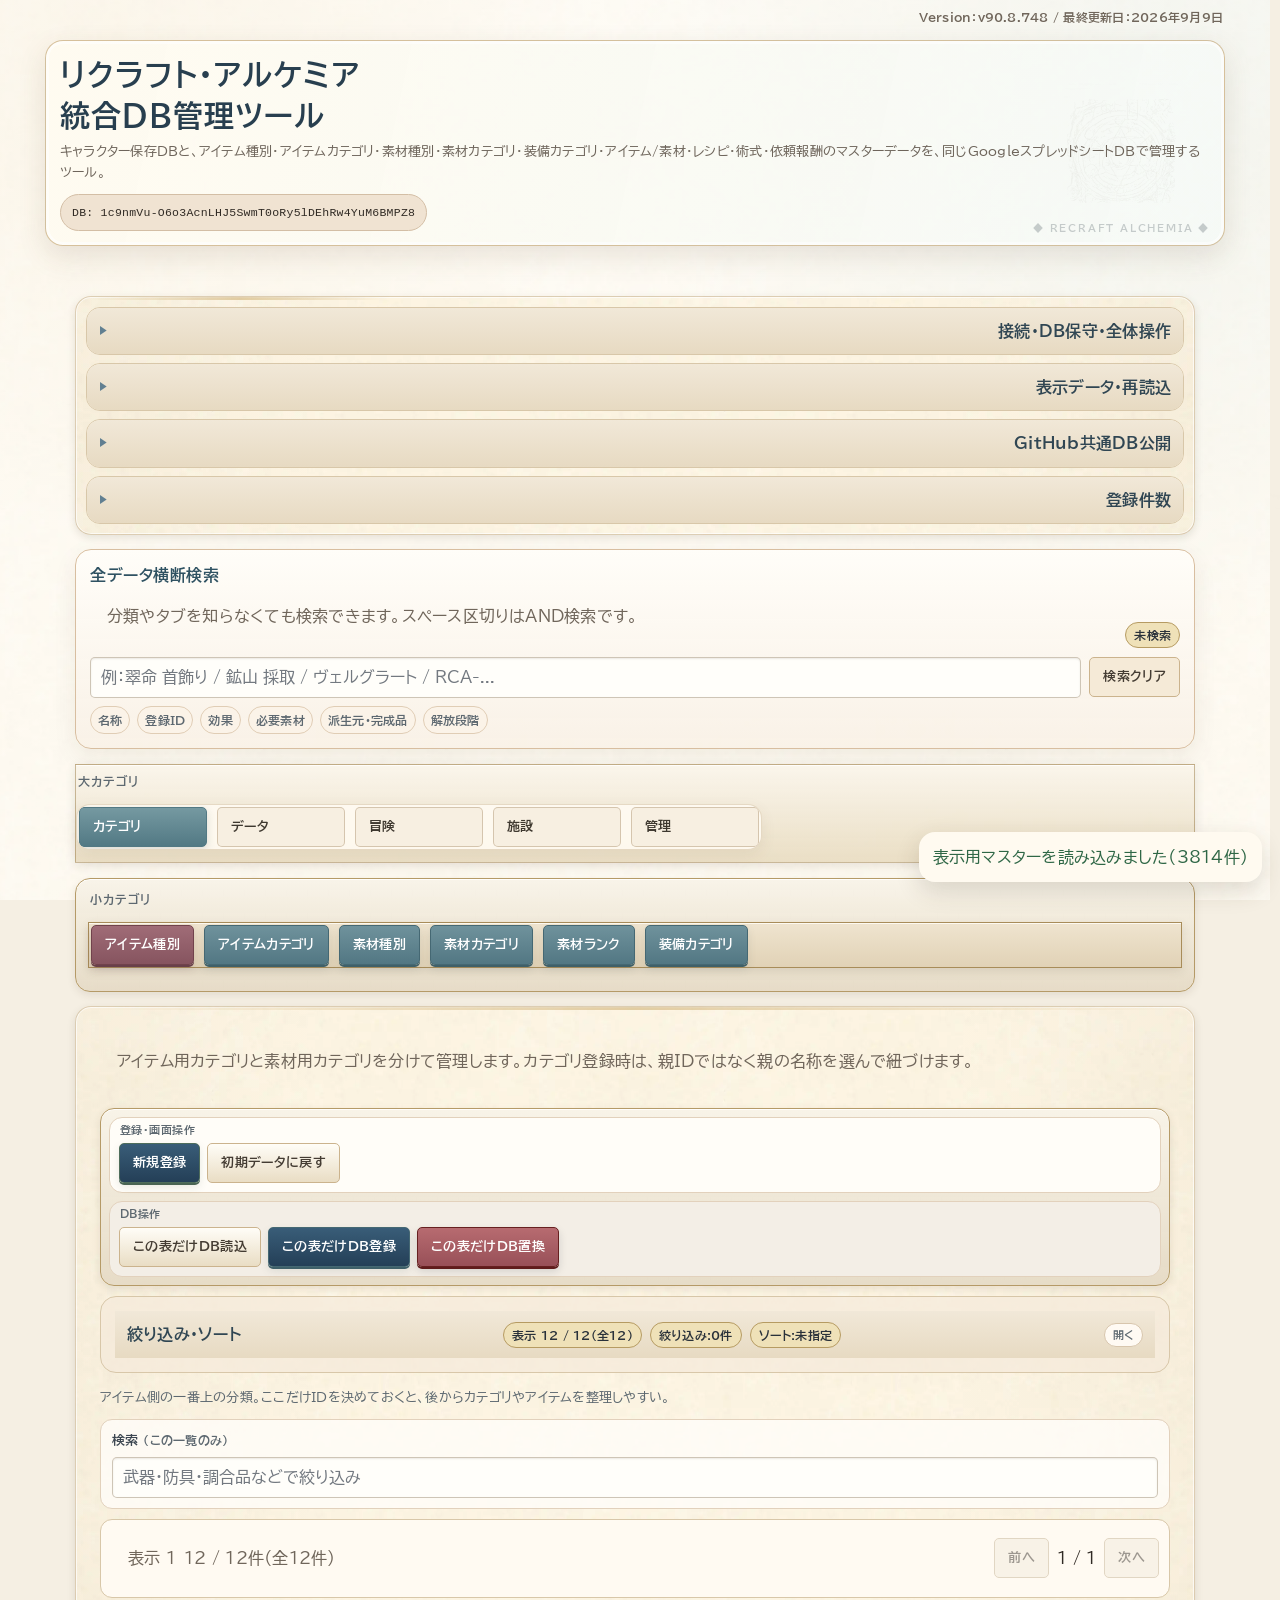
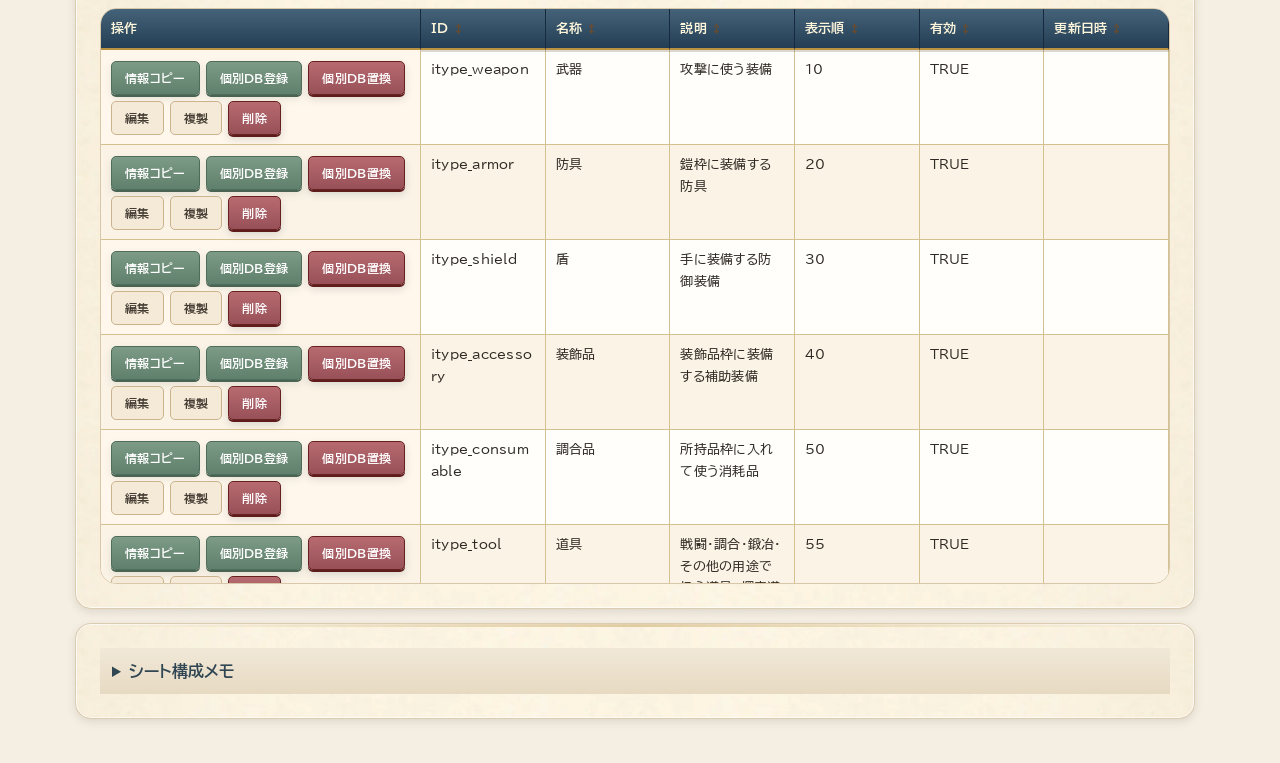
==== database_admin.html @ 8ee00841 "Add files via upload" ====
<!DOCTYPE html>
<html lang="ja">
<head>
<meta charset="UTF-8">
<meta name="viewport" content="width=device-width, initial-scale=1.0">
<title>リクラフト・アルケミア 統合DB管理ツール v90.8.748</title>
<style>
  :root{
    --bg:#f7f2ea;
    --paper:#fffaf2;
    --ink:#2c241b;
    --muted:#7e6d5b;
    --line:#dccbb4;
    --accent:#a96f37;
    --accent2:#5f7d66;
    --danger:#b75a4a;
    --shadow:0 14px 34px rgba(76,49,25,.15);
    --radius:18px;
  }
  *{box-sizing:border-box}
  body{
    margin:0;
    font-family: system-ui, -apple-system, BlinkMacSystemFont, "Segoe UI", sans-serif;
    color:var(--ink);
    background:
      radial-gradient(circle at 18% 12%, rgba(255,230,182,.75), transparent 28%),
      radial-gradient(circle at 82% 6%, rgba(183,213,193,.65), transparent 26%),
      linear-gradient(180deg, #fbf7ef 0%, var(--bg) 100%);
    min-height:100vh;
  }
  header{
    padding:26px 22px 18px;
    max-width:1280px;
    margin:0 auto;
  }
  .title-card{
    background:rgba(255,250,242,.86);
    border:1px solid rgba(220,203,180,.9);
    border-radius:24px;
    padding:22px;
    box-shadow:var(--shadow);
    backdrop-filter: blur(7px);
  }
  h1{margin:0 0 8px;font-size:clamp(24px,4vw,38px);letter-spacing:.03em}
  .subtitle{margin:0;color:var(--muted);line-height:1.7}
  .dbid{
    display:inline-flex;align-items:center;gap:8px;
    margin-top:12px;padding:8px 11px;
    border-radius:999px;background:#f0e3d2;border:1px solid #d3bea5;
    font-family:ui-monospace, SFMono-Regular, Menlo, Consolas, monospace;font-size:13px;
  }
  main{max-width:1280px;margin:0 auto;padding:0 22px 90px}
  .panel{
    background:rgba(255,250,242,.9);
    border:1px solid var(--line);
    border-radius:var(--radius);
    box-shadow:var(--shadow);
    padding:18px;
    margin:16px 0;
  }
  .toolbar{
    display:grid;
    gap:12px;
    align-items:end;
    width:100%;
  }
  main > .panel:first-of-type > .toolbar{
    grid-template-columns:minmax(280px,1fr) minmax(150px,180px) repeat(5,max-content);
  }
  .panel:not(:first-of-type) > .toolbar{
    grid-template-columns:minmax(260px,1fr) repeat(3,max-content);
    padding-bottom:12px;
    border-bottom:1px solid rgba(220,203,180,.72);
    margin-bottom:12px;
  }
  .toolbar button{align-self:end;min-height:42px;white-space:nowrap}

  label{font-size:13px;color:var(--muted);display:block;margin-bottom:5px}
  input, select, textarea{
    width:100%;border:1px solid #cfbea8;border-radius:12px;background:#fffdf8;color:var(--ink);
    padding:10px 12px;font:inherit;outline:none;
  }
  input:focus, select:focus, textarea:focus{border-color:var(--accent);box-shadow:0 0 0 3px rgba(169,111,55,.15)}
  /* 骨董装備ガチャ：OS/ブラウザ側の色継承で赤字化しないよう選択文字色を固定 */
  #facilityAntiqueGearKind,#facilityAntiqueGearCategory,#facilityAntiqueGearRank,#facilityAntiqueGearCount{color:var(--ink)!important;-webkit-text-fill-color:var(--ink)!important;background-color:#fffdf8!important;color-scheme:light}
  #facilityUpgradeCountInput,#facilityUpgradeStepInput{color:#2c241b!important;-webkit-text-fill-color:#2c241b!important;background-color:#fffdf8!important;color-scheme:light;opacity:1!important}
  #facilityUpgradeCountInput option,#facilityUpgradeStepInput option{color:#2c241b!important;-webkit-text-fill-color:#2c241b!important;background:#fffdf8!important}
  #facilityAntiqueGearKind option,#facilityAntiqueGearCategory option,#facilityAntiqueGearRank option,#facilityAntiqueGearCount option{color:#2c241b!important;-webkit-text-fill-color:#2c241b!important;background:#fffdf8!important}
  .field{min-width:0}
  .field.small{min-width:0}

  button{
    border:0;border-radius:999px;padding:10px 15px;font-weight:700;cursor:pointer;
    background:var(--accent);color:white;box-shadow:0 8px 16px rgba(169,111,55,.2);
    transition:.16s transform ease,.16s opacity ease,.16s background ease;
  }
  button:hover{transform:translateY(-1px)}
  button:disabled{opacity:.5;cursor:not-allowed;transform:none}
  button.secondary{background:#6d7e68}
  button.ghost{background:#efe4d4;color:#4b3825;box-shadow:none;border:1px solid #d8c6ad}
  button.danger{background:var(--danger)}
  .panel:not(:first-of-type) > .toolbar button{padding-inline:14px}
  .row-actions{display:flex;flex-direction:column;gap:6px;align-items:stretch}
  .row-actions button{padding:6px 9px;border-radius:10px;font-size:12px;box-shadow:none;min-height:0;width:100%}

  .tabs{
    display:flex;gap:8px;flex-wrap:wrap;position:sticky;top:0;z-index:5;padding:10px 0;
    background:linear-gradient(180deg, rgba(247,242,234,.98), rgba(247,242,234,.88));
    backdrop-filter: blur(8px);
  }
  @media(max-width:640px){
    .tabs{display:grid;grid-template-columns:repeat(2,minmax(0,1fr));gap:7px}
    .tab{width:100%;padding-inline:8px}
  }

  .tab{background:#efe4d4;color:#4b3825;box-shadow:none;border:1px solid #d8c6ad}
  .tab.active{background:var(--accent);color:white;border-color:transparent;box-shadow:0 8px 16px rgba(169,111,55,.2)}
  .grid{display:grid;grid-template-columns:repeat(4,minmax(160px,1fr));gap:10px;margin:12px 0}
  @media(max-width:900px){.grid{grid-template-columns:repeat(2,minmax(140px,1fr))}}
  @media(max-width:560px){.grid{grid-template-columns:1fr}}
  @media(max-width:1100px){
    main > .panel:first-of-type > .toolbar{grid-template-columns:1fr 180px 1fr 1fr 1fr}
    main > .panel:first-of-type > .toolbar .field:first-child{grid-column:1/-1}
  }
  @media(max-width:760px){
    main > .panel:first-of-type > .toolbar{grid-template-columns:1fr 1fr}
    main > .panel:first-of-type > .toolbar .field{grid-column:1/-1}
    main > .panel:first-of-type > .toolbar button{width:100%}
    .panel:not(:first-of-type) > .toolbar{grid-template-columns:1fr 1fr}
    .panel:not(:first-of-type) > .toolbar .field{grid-column:1/-1}
    .panel:not(:first-of-type) > .toolbar button{width:100%}
  }
  @media(max-width:480px){
    header{padding:18px 12px 12px}
    main{padding:0 12px 90px}
    .title-card,.panel{border-radius:16px;padding:14px}
    main > .panel:first-of-type > .toolbar,
    .panel:not(:first-of-type) > .toolbar{grid-template-columns:1fr}
  }

  .stats{display:grid;grid-template-columns:repeat(4,1fr);gap:10px;margin-top:12px}
  .stat{background:#f5eadb;border:1px solid #decbb1;border-radius:16px;padding:12px}
  .stat b{font-size:22px;display:block}.stat span{color:var(--muted);font-size:12px}
  @media(max-width:760px){.stats{grid-template-columns:repeat(2,1fr)}}
  .table-wrap{
    overflow:auto;border:1px solid var(--line);border-radius:16px;background:#fffdf8;max-height:64vh;
    box-shadow:inset 0 0 0 1px rgba(255,255,255,.45);
  }
  table{border-collapse:separate;border-spacing:0;min-width:1400px;width:100%}

  th,td{border-bottom:1px solid #eadcc9;border-right:1px solid #efe4d4;padding:8px 9px;vertical-align:top;font-size:13px}
  th{position:sticky;top:0;background:#eadbc8;z-index:2;text-align:left;white-space:nowrap}
  td[contenteditable="true"]{background:#fffefb;min-width:76px}
  td[contenteditable="true"]:focus{outline:2px solid rgba(169,111,55,.25);background:#fff8ed}
  td.controls{position:sticky;left:0;background:#fff7ec;z-index:1;white-space:nowrap;min-width:92px;max-width:92px}
  th.controls{left:0;z-index:3;position:sticky;min-width:92px;max-width:92px}

  .pill{display:inline-flex;align-items:center;gap:6px;border-radius:999px;background:#efe4d4;border:1px solid #d8c6ad;padding:6px 9px;color:#4b3825;font-size:12px}
  .notice{line-height:1.7;color:var(--muted)}
  .hidden{display:none!important}
  .toast{
    position:fixed;right:18px;bottom:18px;z-index:20;background:#2c241b;color:#fff;border-radius:16px;
    padding:12px 14px;max-width:min(520px,calc(100vw - 36px));box-shadow:0 14px 34px rgba(0,0,0,.25);
    opacity:0;pointer-events:none;transform:translateY(12px);transition:.22s ease;
    white-space:pre-wrap;
  }
  .toast.show{opacity:1;transform:translateY(0)}
  .toast.error{background:#8f352f}.toast.ok{background:#2f6045}.toast.warn{background:#8b6a2b}
  .kbd{font-family:ui-monospace, SFMono-Regular, Menlo, Consolas, monospace;background:#f3e8d9;border:1px solid #d8c6ad;border-radius:7px;padding:2px 6px;color:#4b3825}
  details summary{cursor:pointer;font-weight:700}
  pre{white-space:pre-wrap;overflow:auto;background:#241d17;color:#f7ead8;border-radius:14px;padding:14px}

  .advanced-filters{
    display:block;
    margin:10px 0 14px;
    padding:14px;
    border:1px solid #ddcdb8;
    border-radius:16px;
    background:rgba(245,234,219,.72);
  }
  .filter-head{
    display:flex;align-items:center;justify-content:space-between;gap:10px;flex-wrap:wrap;margin-bottom:10px;
  }
    .advanced-filters summary{
    cursor:pointer;
    display:flex;
    align-items:center;
    justify-content:space-between;
    gap:10px;
    font-weight:800;
    color:var(--accent);
    list-style:none;
  }
  .advanced-filters summary::-webkit-details-marker{display:none}
  .advanced-filters summary::after{
    content:'開く';
    font-size:11px;
    color:var(--muted);
    border:1px solid #d8c6ad;
    border-radius:999px;
    padding:2px 8px;
    background:#fffaf3;
  }
  .advanced-filters[open] summary::after{content:'閉じる'}
  .advanced-filter-body{margin-top:10px}
  .card-copy-button{margin-top:8px;justify-self:start}
  .copy-card-text{white-space:pre-wrap}
  .filter-head b{font-size:14px}
  .filter-grid{
    display:grid;
    grid-template-columns:repeat(auto-fit,minmax(170px,1fr));
    gap:10px;
  }
  .filter-actions{
    display:flex;
    gap:8px;
    flex-wrap:wrap;
    justify-content:flex-end;
    margin-top:12px;
    padding-top:12px;
    border-top:1px dashed #d8c6ad;
  }
  .filter-actions button{box-shadow:none}
  .filter-status{
    display:flex;
    gap:8px;
    align-items:center;
    flex-wrap:wrap;
  }
  th.sortable{cursor:pointer;user-select:none;position:sticky;top:0}
  th.sortable:hover{background:#e1cfb8}
  .sort-mark{font-size:11px;color:#6b4b2d;margin-left:4px}
  .empty-row td{text-align:center;color:var(--muted);padding:18px}
  @media(max-width:560px){
    .advanced-filters{padding:10px}
    .filter-grid{grid-template-columns:1fr}
    .filter-actions{display:grid;grid-template-columns:1fr 1fr}
    .filter-actions button{width:100%;padding-inline:8px}
    .filter-status .notice{width:100%}
  }



  /* v31: フォーム登録化 + 操作エリア再整理 */
  .toolbar{
    display:flex!important;
    flex-wrap:wrap;
    align-items:flex-end;
    gap:10px;
  }
  .toolbar .field{flex:1 1 230px;min-width:min(230px,100%)}
  .toolbar .field.small{flex:0 1 180px;min-width:min(180px,100%)}
  .toolbar button{flex:0 1 auto;white-space:normal;line-height:1.25;max-width:100%}
  .table-toolbar-note{margin:8px 0 0;color:var(--muted);font-size:13px;line-height:1.6}
  .section-actions{display:flex;gap:8px;flex-wrap:wrap;align-items:center;justify-content:flex-end}
  .section-actions button{min-width:132px}
  .table-wrap{max-width:100%}
  td.controls, th.controls{min-width:128px;max-width:128px}
  .row-actions{display:grid;grid-template-columns:1fr;gap:6px;align-items:stretch}
  .row-actions button{min-height:30px;white-space:nowrap;overflow:hidden;text-overflow:ellipsis}
  td.readonly-cell{max-width:260px;min-width:90px;white-space:normal;word-break:break-word;background:#fffefb}
  td.readonly-cell.long{min-width:220px;max-width:360px}
  .modal-backdrop{
    position:fixed;inset:0;background:rgba(36,29,23,.46);z-index:30;display:flex;align-items:center;justify-content:center;padding:18px;
  }
  .modal-card{
    width:min(980px,100%);max-height:min(88vh,900px);overflow:auto;background:var(--paper);border:1px solid var(--line);border-radius:22px;box-shadow:0 26px 70px rgba(0,0,0,.28);
  }
  .modal-head{position:sticky;top:0;z-index:2;background:rgba(255,250,242,.96);border-bottom:1px solid var(--line);padding:16px 18px;display:flex;gap:12px;align-items:flex-start;justify-content:space-between;backdrop-filter:blur(8px)}
  .modal-head h2{margin:0;font-size:20px}.modal-head p{margin:4px 0 0;color:var(--muted);font-size:13px;line-height:1.5}
  .modal-body{padding:16px 18px}.modal-foot{position:sticky;bottom:0;background:rgba(255,250,242,.96);border-top:1px solid var(--line);padding:14px 18px;display:flex;gap:10px;justify-content:flex-end;flex-wrap:wrap;backdrop-filter:blur(8px)}
  .form-grid{display:grid;grid-template-columns:repeat(3,minmax(0,1fr));gap:12px}.form-grid .wide{grid-column:1/-1}.form-grid textarea{min-height:90px;resize:vertical}.form-help{color:var(--muted);font-size:12px;line-height:1.5;margin-top:4px}.meal-material-candidate-list{display:flex;flex-wrap:wrap;gap:6px;margin-top:7px}.meal-material-candidate-list .ghost{padding:5px 8px;min-height:auto;font-size:12px}
  .quick-form-grid{display:grid;grid-template-columns:repeat(auto-fit,minmax(210px,1fr));gap:10px;margin-bottom:10px;padding:12px;border:1px dashed #dccbb4;border-radius:16px;background:rgba(245,234,219,.55)}
  .modal-foot button{min-width:120px}
  .danger-zone{margin-top:12px;padding:12px;border:1px solid rgba(183,90,74,.35);border-radius:16px;background:rgba(183,90,74,.06)}

  .field.with-action label{display:flex;align-items:center;justify-content:space-between;gap:8px}
  .input-action-row{display:grid;grid-template-columns:minmax(0,1fr) auto;gap:8px;align-items:center}
  .input-action-row button{box-shadow:none;border-radius:12px;white-space:nowrap;padding:10px 12px;min-height:42px}
  .check-builder{display:grid;grid-template-columns:minmax(110px,.85fr) auto minmax(130px,1fr);gap:8px;align-items:center}
  .check-builder .check-sep{font-weight:900;text-align:center;color:var(--muted)}
  .check-left-fixed{border:1px solid var(--line);border-radius:12px;background:#f8fafc;padding:9px 10px;font-weight:700;color:#334155}
  .check-builder input[type=hidden]{display:none}
  @media (max-width:720px){.check-builder{grid-template-columns:1fr}.check-builder .check-sep{text-align:left}}
  .form-section-caption{grid-column:1/-1;margin:0 0 2px;color:var(--muted);font-size:13px;line-height:1.6}
  .field-inline-help{color:var(--muted);font-size:12px;line-height:1.45;margin-top:5px}
  @media(max-width:560px){
    .input-action-row{grid-template-columns:1fr}.input-action-row button{width:100%}
    .modal-foot button,.toolbar button,.section-actions button,.filter-actions button{white-space:normal;overflow-wrap:anywhere}
  }

  @media(max-width:760px){
    .toolbar{display:grid!important;grid-template-columns:1fr 1fr;align-items:stretch}.toolbar .field,.toolbar .field.small{grid-column:1/-1;min-width:0}.toolbar button{width:100%;min-height:44px}.section-actions{display:grid;grid-template-columns:1fr 1fr;width:100%}.section-actions button{width:100%;min-width:0}.form-grid{grid-template-columns:1fr}.modal-backdrop{padding:10px;align-items:flex-end}.modal-card{max-height:92vh;border-radius:18px 18px 0 0}.modal-head{padding:14px}.modal-body{padding:14px}.modal-foot{display:grid;grid-template-columns:1fr 1fr}.modal-foot button{width:100%;min-width:0}.row-actions button{font-size:12px;padding-inline:6px}td.controls,th.controls{min-width:100px;max-width:100px}.filter-actions{display:grid;grid-template-columns:1fr 1fr;width:100%}.filter-actions button{width:100%}
  }
  @media(max-width:440px){
    .toolbar,.section-actions,.filter-actions,.modal-foot{grid-template-columns:1fr!important}.tabs{grid-template-columns:1fr 1fr}.dbid{font-size:11px;word-break:break-all}.stat b{font-size:18px}td.controls,th.controls{min-width:86px;max-width:86px}.row-actions{gap:4px}.row-actions button{font-size:11px;min-height:28px}
  }


  .tab-block{margin:14px 0 10px}
  .tab-label{font-size:12px;font-weight:800;color:var(--muted);letter-spacing:.04em;margin:0 0 6px 2px}
  .major-tabs{margin-bottom:4px}
  .subnav-block{padding:10px 12px;border:1px solid #ead9c4;background:#fffaf3;border-radius:16px}
  .section-subtabs{margin:0}
  .subtabs{display:flex;gap:8px;flex-wrap:wrap;margin:12px 0 16px}
  .subtab{background:#fff9f1;color:var(--ink);border-color:#e3cdb4}
  .subtab.active{background:var(--accent);color:white;border-color:var(--accent)}
  .subtab:disabled{opacity:.55;cursor:not-allowed;background:#f2eadf;color:#8a7660}
  select{min-width:0;width:100%}
  .input-action-row{display:grid;grid-template-columns:minmax(0,1fr) auto;gap:8px;align-items:end}
  .input-action-row button{white-space:nowrap;min-width:0}
  .facility-layout{display:grid;gap:14px;margin-top:12px}
  .facility-summary{display:grid;grid-template-columns:repeat(3,minmax(0,1fr));gap:10px}
  .facility-summary-card{background:#fffaf3;border:1px solid #e5d2ba;border-radius:14px;padding:12px;box-shadow:0 4px 12px rgba(94,66,35,.06)}
  .facility-summary-card.active{border-color:var(--accent);box-shadow:0 0 0 2px rgba(126,75,36,.12)}
  .facility-summary-card b{display:block;font-size:18px;color:var(--accent)}
  .facility-summary-card span{display:block;color:var(--muted);font-size:12px;margin-top:4px}
  .facility-card{background:#fffdf9;border:1px solid #dcc7ad;border-radius:18px;padding:14px;box-shadow:0 6px 16px rgba(94,66,35,.06)}
  .facility-card-head{display:flex;gap:10px;align-items:flex-start;justify-content:space-between;margin-bottom:10px}
  .facility-card h3{margin:0;font-size:18px;color:var(--accent)}
  .facility-card .facility-role{margin:4px 0 0;color:var(--muted);font-size:13px;line-height:1.6}
  .facility-actions{display:flex;gap:8px;flex-wrap:wrap;justify-content:flex-end}
  .facility-product-list{display:grid;gap:8px;margin-top:10px}
  .facility-product{border:1px solid #ead9c2;border-radius:12px;background:#fffaf3;overflow:hidden}
  .facility-product summary{cursor:pointer;display:grid;grid-template-columns:1fr auto;gap:8px;align-items:center;padding:10px 12px;font-weight:800;color:var(--ink)}
  .facility-product summary::-webkit-details-marker{display:none}
  .facility-product summary::before{content:'▶';font-size:11px;color:var(--muted);margin-right:6px}
  .facility-product[open] summary::before{content:'▼'}
  .facility-product-title{display:flex;align-items:center;gap:7px;flex-wrap:wrap}
  .facility-product-price{font-size:13px;color:#6a4b2e;background:#f3e5d3;border-radius:999px;padding:3px 8px;white-space:nowrap}
  .facility-product-body{border-top:1px solid #ead9c2;padding:10px 12px;display:grid;gap:8px;color:var(--ink);font-size:13px;line-height:1.7}
  .facility-product-meta{display:flex;gap:6px;flex-wrap:wrap}
  .facility-chip{display:inline-flex;align-items:center;border-radius:999px;background:#efe4d4;color:#60472e;padding:3px 8px;font-size:12px;font-weight:700}
  .facility-service-list{margin:10px 0 0;padding-left:18px;color:var(--ink);line-height:1.7}
  .facility-upgrade-box{border:1px solid #dcc7ad;border-radius:18px;background:#fffdf9;padding:14px;box-shadow:0 6px 16px rgba(94,66,35,.06)}
  .facility-upgrade-result{margin-top:10px;border:1px solid #ead9c2;border-radius:12px;background:#fffaf3;padding:12px;line-height:1.7;color:var(--ink)}
  .facility-upgrade-result .muted{color:var(--muted)}
  .facility-upgrade-control-grid{display:grid!important;grid-template-columns:repeat(2,minmax(260px,1fr))!important;gap:12px!important;align-items:start!important;width:100%!important;max-width:100%!important}
  .facility-upgrade-control-grid>div:not(.facility-upgrade-actions){min-width:0!important;min-height:84px;display:flex;flex-direction:column;align-items:stretch}
  .facility-upgrade-control-grid label{display:block;min-height:1.8em;margin-bottom:6px}
  .facility-upgrade-control-grid select,.facility-upgrade-control-grid input,.facility-upgrade-control-grid .ra-manager-picker-button{width:100%!important;min-height:44px!important;margin-top:0!important}
  .facility-upgrade-actions{grid-column:1/-1;display:flex;flex-wrap:wrap;gap:8px;align-items:center;min-height:44px}
  @media(max-width:760px){.facility-upgrade-control-grid{grid-template-columns:1fr!important}.facility-upgrade-actions{grid-column:1}}
  .facility-fortune-box{display:grid;gap:10px}
  .facility-fortune-box h3{margin:0;color:var(--accent);font-size:18px}
  .facility-fortune-actions{display:flex;gap:8px;flex-wrap:wrap}
  .facility-fortune-result{border:1px solid #ead9c2;border-radius:12px;background:#fffaf3;padding:12px;line-height:1.75;min-height:74px}
  .facility-fortune-result .fortune-roll{font-weight:900;color:var(--accent)}
  .facility-fortune-result .fortune-name{font-weight:900;font-size:17px;margin-top:3px}
  .facility-fortune-result .fortune-oracle{font-family:Georgia,'Times New Roman','Yu Mincho','Hiragino Mincho ProN',serif;margin-top:5px}
  .monster-drop-desc{margin-top:6px;color:var(--muted);font-size:12px;line-height:1.6}
  .monster-drop-detail{margin-top:6px;display:grid;gap:3px;color:var(--ink);font-size:12px;line-height:1.6}
  @media (max-width:760px){.facility-summary{grid-template-columns:1fr}.facility-card-head{display:grid}.facility-actions{justify-content:stretch}.facility-actions button{width:100%}.facility-product summary{grid-template-columns:1fr}.facility-product-price{justify-self:start}}

  .help-layout{display:grid;gap:12px;margin-top:12px}
  .help-actions{display:flex;gap:8px;flex-wrap:wrap;margin:10px 0 0}
  .help-card{border:1px solid #ead9c4;background:linear-gradient(180deg,#fffdf8,#fff8ee);border-radius:16px;overflow:hidden;box-shadow:0 6px 16px rgba(94,66,35,.05)}
  .help-card summary{cursor:pointer;list-style:none;padding:13px 15px;font-weight:900;color:#5b3821;display:flex;gap:8px;align-items:center;justify-content:space-between}
  .help-card summary::-webkit-details-marker{display:none}
  .help-card summary::after{content:'開く';font-size:11px;color:var(--muted);border:1px solid #ead9c4;border-radius:999px;padding:2px 8px;background:#fffaf3}
  .help-card[open] summary::after{content:'閉じる'}
  .help-card-body{border-top:1px solid #ead9c4;padding:12px 15px;display:grid;gap:8px;color:#5d4935;line-height:1.75;font-size:13px}
  .help-card-body ul{margin:0;padding-left:1.35em}
  .help-card-body li{margin:3px 0}
  .help-mini{display:flex;gap:6px;flex-wrap:wrap;margin-top:2px}
  .help-mini span{display:inline-flex;border:1px solid #ead9c4;background:#fffaf3;border-radius:999px;padding:3px 8px;font-size:11px;font-weight:800;color:#684c31}
  .help-output{width:100%;min-height:200px;font-family:ui-monospace,SFMono-Regular,Menlo,Consolas,monospace;font-size:12px;line-height:1.55;white-space:pre;overflow:auto}

  @media (max-width:560px){.input-action-row{grid-template-columns:1fr}.input-action-row button{width:100%}.subtabs{display:grid;grid-template-columns:1fr 1fr}.subtab{width:100%}}

  .monster-list-cell{padding:0!important;background:transparent!important;border:0!important;box-shadow:none!important}
  .monster-card-list{display:grid;gap:12px;margin:4px 0 2px}

  .monster-area-groups{display:grid;gap:18px}
  .monster-area-group{display:grid;gap:10px}
  .monster-area-head{display:flex;align-items:center;justify-content:flex-start;gap:10px;flex-wrap:wrap;padding:10px 12px;border-left:5px solid #b77b45;background:#f8ecdc;border-radius:10px;color:#5d3f2c}
  .monster-area-head b{font-size:16px}
  .monster-area-head span{font-size:12px;font-weight:800;color:var(--muted)}
  .monster-card{border:1px solid #ead9c4;background:linear-gradient(180deg,#fffdf8,#fff7ed);border-radius:18px;box-shadow:0 8px 20px rgba(79,50,24,.06);overflow:hidden}
  .monster-card summary{list-style:none;cursor:pointer;padding:14px 16px;display:grid;gap:10px}
  .monster-card summary::-webkit-details-marker{display:none}
  .monster-card summary:focus-visible{outline:3px solid rgba(172,111,58,.32);outline-offset:3px}
  .monster-card-head{display:grid;grid-template-columns:minmax(0,1fr) auto;gap:12px;align-items:start}
  .monster-title{display:flex;gap:8px;align-items:center;flex-wrap:wrap;min-width:0}
  .monster-title b{font-size:18px;line-height:1.25;color:var(--ink);overflow:hidden;text-overflow:ellipsis;white-space:nowrap;max-width:min(420px,100%)}
  .monster-id{font-size:11px;color:var(--muted);font-weight:800;background:#f5eadc;border:1px solid #ead9c4;border-radius:999px;padding:2px 8px;max-width:240px;overflow:hidden;text-overflow:ellipsis;white-space:nowrap}
  .monster-card-actions{display:flex;gap:6px;flex-wrap:wrap;justify-content:flex-end}
  .monster-card-actions button{min-height:30px;padding:6px 9px;font-size:12px;border-radius:10px;white-space:nowrap}
  .monster-badges{display:flex;gap:6px;flex-wrap:wrap;align-items:center}
  .monster-badge{display:inline-flex;align-items:center;gap:4px;border:1px solid #e3cdb4;background:#fffaf3;border-radius:999px;padding:3px 8px;font-size:12px;font-weight:800;color:#65442d}
  .monster-card-summary{display:grid;grid-template-columns:repeat(auto-fit,minmax(86px,1fr));gap:8px}
  .monster-stat{background:#fff;border:1px solid #efdfcc;border-radius:12px;padding:7px 8px;min-width:0}
  .monster-stat span{display:block;font-size:11px;font-weight:900;color:var(--muted);line-height:1.1}
  .monster-stat b{display:block;margin-top:3px;font-size:14px;color:var(--ink);overflow:hidden;text-overflow:ellipsis;white-space:nowrap}
  .monster-card-body{border-top:1px solid #ead9c4;padding:14px 16px 16px;display:grid;gap:14px;background:#fffaf3}
  .monster-section{display:grid;gap:8px}
  .monster-section h4{margin:0;font-size:13px;color:#65442d;letter-spacing:.03em}
  .monster-affinities{display:flex;gap:6px;flex-wrap:wrap}
  .monster-affinity{display:inline-flex;gap:4px;align-items:center;border:1px solid #ead9c4;background:#fff;border-radius:10px;padding:4px 7px;font-size:12px;line-height:1.2}
  .monster-affinity span{color:var(--muted);font-weight:900}
  .monster-mini-table{display:grid;gap:6px}
  .monster-action-card,.monster-drop-card{border:1px solid #ead9c4;background:#fff;border-radius:12px;padding:9px 10px;display:grid;gap:5px}
  .monster-action-main,.monster-drop-main{display:flex;gap:8px;align-items:center;flex-wrap:wrap;font-size:13px;font-weight:800;color:var(--ink)}
  .monster-action-sub,.monster-drop-sub,.monster-text-block{font-size:12px;color:#67523d;line-height:1.55;white-space:pre-wrap;overflow-wrap:anywhere}
  .record-field-grid{display:grid;grid-template-columns:repeat(auto-fit,minmax(220px,1fr));gap:8px}
  .record-field{background:#fff;border:1px solid #ead9c4;border-radius:12px;padding:8px 10px;min-width:0}
  .record-field-label{display:block;font-size:11px;font-weight:900;color:var(--muted);line-height:1.15;margin-bottom:4px}
  .record-field-value{font-size:13px;color:var(--ink);line-height:1.5;white-space:pre-wrap;overflow-wrap:anywhere}
  .record-field-empty .record-field-value{color:#b29d86}
  .view-mode-chip{display:inline-flex;align-items:center;gap:4px;border:1px solid var(--line);border-radius:999px;padding:3px 8px;font-size:11px;font-weight:700;color:var(--muted);background:rgba(255,255,255,.55);margin-left:6px}.monster-empty-note{font-size:12px;color:var(--muted);background:#fff;border:1px dashed #e3cdb4;border-radius:12px;padding:8px 10px}
  @media(max-width:760px){.monster-card-head{grid-template-columns:1fr}.monster-card-actions{justify-content:flex-start}.monster-card summary{padding:12px}.monster-card-body{padding:12px}.monster-title b{white-space:normal}.monster-id{max-width:100%}}
  .named-individual-toolbar{grid-template-columns:minmax(0,1fr) minmax(180px,260px)!important}
  .named-individual-list{margin-top:12px}
  .named-individual-card .monster-title b{white-space:normal;max-width:none}
  .named-individual-card .named-quest-title{font-size:12px;color:#6b5038;font-weight:800;line-height:1.5}
  .named-individual-card .monster-card-body{gap:10px}
  .named-individual-card .named-upgrade-detail{white-space:pre-wrap}
  .named-individual-card .named-material-line{display:flex;gap:6px;align-items:center;flex-wrap:wrap}
  @media(max-width:760px){.named-individual-toolbar{grid-template-columns:1fr!important}}
  .monster-output-panel{margin-top:14px;border:1px solid #ead9c4;background:#fffaf3;border-radius:16px;padding:14px;display:grid;gap:10px}
  .monster-output-head{display:flex;gap:10px;align-items:center;justify-content:space-between;flex-wrap:wrap}
  .monster-output-head b{color:#65442d}
  .monster-output-actions{display:flex;gap:8px;flex-wrap:wrap}
  .monster-output-panel textarea{font-family:ui-monospace,SFMono-Regular,Menlo,Consolas,monospace;font-size:12px;line-height:1.55;min-height:180px;white-space:pre;overflow:auto}
  .monster-card-actions .secondary{background:#6d7e68;color:white;border-color:transparent}

.monster-line-editor{display:grid;gap:8px}.monster-line-head,.monster-line-row{display:grid;gap:6px;align-items:center}.monster-line-head{font-size:11px;color:var(--muted);font-weight:900}.monster-line-head.action-head,.monster-line-row[data-monster-action-row]{grid-template-columns:1fr .78fr 1.08fr .52fr .82fr .52fr .70fr 1.22fr auto}.monster-line-head.drop-head,.monster-line-row[data-monster-drop-row]{grid-template-columns:1fr 1fr 1.45fr .75fr .65fr auto}.monster-line-row input,.monster-line-row select{min-width:0}
  @media(max-width:980px){
    .monster-line-head.action-head{display:none}
    .monster-line-row[data-monster-action-row]{grid-template-columns:repeat(2,minmax(0,1fr));padding:9px;border:1px solid var(--line);border-radius:12px;background:#fffaf3}
    .monster-line-row[data-monster-action-row] [data-monster-action-field="effect"]{grid-column:1/-1}
    .monster-line-row[data-monster-action-row] [data-monster-action-remove]{justify-self:start}
  }
  @media(max-width:560px){.monster-line-row[data-monster-action-row]{grid-template-columns:1fr}}
  .hidden-monster-raw{display:none!important}
.quest-event-editor{display:grid;gap:10px}.hidden-quest-fixed-raw{display:none!important}.quest-event-list{display:grid;gap:8px}.quest-event-row{border:1px solid var(--line);border-radius:14px;background:#fffaf3;overflow:hidden}.quest-event-row>summary{cursor:pointer;list-style:none;display:flex;align-items:center;justify-content:space-between;gap:10px;padding:10px 12px;font-weight:900;color:#5b3821}.quest-event-row>summary::-webkit-details-marker{display:none}.quest-event-row>summary:after{content:'開閉';font-size:11px;color:var(--muted);font-weight:800}.quest-event-row[open]>summary{border-bottom:1px solid var(--line)}.quest-event-body{display:grid;gap:8px;padding:12px}.quest-event-grid{display:grid;grid-template-columns:.75fr 1fr;gap:8px}.quest-event-grid textarea{min-height:76px}.quest-event-grid .wide{grid-column:1/-1}.quest-event-mini{display:flex;flex-wrap:wrap;gap:6px;align-items:center;color:var(--muted);font-size:12px}.quest-event-mini b{color:#6a3f25}.quest-event-actions{display:flex;justify-content:flex-end}.quest-progress-select{max-width:220px}@media(max-width:780px){.quest-event-grid{grid-template-columns:1fr}}
  .internal-raw-field, textarea.internal-raw-field { display: none !important; visibility: hidden !important; height: 0 !important; min-height: 0 !important; padding: 0 !important; margin: 0 !important; border: 0 !important; overflow: hidden !important; }
.soft-divider{border:0;border-top:1px solid var(--line,#d8d2c4);margin:14px 0;}

.guild-quest-list{display:grid;gap:12px;margin-top:8px}
.guild-quest-section{border:1px solid var(--line,#d8d2c4);border-radius:14px;background:#fffdf7;padding:12px}
.guild-quest-section h4{margin:0 0 8px}
.guild-quest-card{border:1px solid var(--line,#d8d2c4);border-radius:12px;background:#fff;padding:10px;margin:8px 0}
.guild-quest-card-title{display:flex;gap:8px;align-items:center;justify-content:space-between;flex-wrap:wrap;font-weight:700}
.guild-quest-meta{display:flex;gap:6px;flex-wrap:wrap;margin:6px 0}
.guild-quest-desc{font-size:.92rem;color:var(--muted,#6b6254);line-height:1.55}

.guild-support-controls{display:flex;gap:8px;align-items:end;flex-wrap:wrap;margin:8px 0 12px}
.guild-support-controls label{min-width:150px}
.guild-support-controls .guild-support-key-field{min-width:min(360px,100%);flex:1 1 280px}
.guild-support-status{margin:8px 0;padding:10px 12px;border:1px solid var(--line,#d8d2c4);border-radius:12px;background:#fff}
.guild-support-status.is-error{border-color:#d99;background:#fff3f3;color:#8b2c2c}
.guild-support-list{display:grid;gap:10px;margin-top:10px}
.guild-support-card{border:1px solid var(--line,#d8d2c4);border-radius:12px;background:#fff;padding:12px}
.guild-support-card-head{display:flex;gap:8px;align-items:center;justify-content:space-between;flex-wrap:wrap;margin-bottom:6px}
.guild-support-card-name{font-size:1.05rem;font-weight:800}
.guild-support-card-meta{display:flex;gap:6px;flex-wrap:wrap}
.guild-support-card-line{font-size:.92rem;line-height:1.6;color:var(--muted,#6b6254)}
.guild-support-card-actions{display:flex;gap:8px;flex-wrap:wrap;margin-top:8px}
.guild-support-link{display:inline-flex;align-items:center;justify-content:center;padding:8px 12px;border:1px solid var(--line,#d8d2c4);border-radius:10px;background:#fff;color:inherit;text-decoration:none;font-weight:700}
.guild-support-link:hover{filter:brightness(.98)}
.facility-branch-section{margin-top:18px;border:2px solid var(--line,#d8d2c4);border-radius:16px;background:#fffaf0;padding:12px}.facility-branch-section>h4{margin:0 0 4px}.facility-sales-section{margin-top:8px}.facility-sales-section>h4{margin:0 0 6px}

.upload-progress-panel{
  margin-top:12px;
  border:1px solid #d8c6ad;
  border-radius:16px;
  background:#fffaf2;
  padding:12px;
  box-shadow:0 8px 24px rgba(80,54,28,.08);
}
.upload-progress-head{
  display:flex;
  gap:10px;
  align-items:center;
  justify-content:space-between;
  flex-wrap:wrap;
}
.upload-progress-title{font-weight:700;color:#4b3825}
.upload-progress-percent{font-family:ui-monospace,SFMono-Regular,Menlo,Consolas,monospace;color:#6b4b2d}
.upload-progress-track{
  height:14px;
  border:1px solid #d2bfa5;
  background:#f3e8d9;
  border-radius:999px;
  overflow:hidden;
  margin-top:10px;
}
.upload-progress-bar{
  height:100%;
  width:0%;
  background:linear-gradient(90deg,#9f6d3d,#d29a59);
  transition:width .42s linear;
}
.upload-progress-meta{
  margin-top:8px;
  font-size:13px;
  color:var(--muted);
  line-height:1.6;
  white-space:pre-wrap;
}
.upload-progress-log{
  margin-top:8px;
  max-height:130px;
  overflow:auto;
  background:#2b241d;
  color:#f8ead7;
  border-radius:12px;
  padding:8px;
  font-family:ui-monospace,SFMono-Regular,Menlo,Consolas,monospace;
  font-size:12px;
  white-space:pre-wrap;
}

  .facility-inner-tabs{display:flex;flex-wrap:wrap;gap:8px;margin:12px 0 14px}
  .facility-inner-tab{border:1px solid var(--line);background:var(--panel2);color:var(--text);padding:8px 12px;border-radius:999px;font-weight:700;cursor:pointer}
  .facility-inner-tab.active{background:var(--accent);color:#fff;border-color:var(--accent)}
  .facility-tab-panel{margin-top:8px}
  .facility-recipe-grid{display:grid;gap:10px}
  .facility-recipe-card{border:1px solid var(--line);border-radius:12px;padding:12px;background:var(--panel2)}
  .facility-recipe-card h5{margin:0 0 8px;font-size:1rem}
  .facility-weapon-category-tabs{display:flex;gap:8px;overflow-x:auto;padding:2px 0 10px;scrollbar-width:thin}
  .facility-weapon-category-tab{white-space:nowrap;border-radius:999px;padding:8px 12px}
  .facility-weapon-category-tab.active{background:var(--accent);color:#fff;border-color:var(--accent)}
  .facility-branch-search{display:grid;gap:6px;margin:0 0 10px}
  .facility-branch-search label{font-size:12px;font-weight:800;color:var(--muted)}
  .facility-branch-search input{width:100%;min-width:0}
  .facility-weapon-category-tab .count{font-size:11px;opacity:.75;margin-left:4px}
  .facility-branch-tree{display:grid;gap:10px;margin-top:10px}
  .facility-branch-root-group{border:1px solid var(--line);border-radius:14px;padding:10px;background:var(--panel2)}
  .facility-branch-root-group>h5{margin:0 0 8px}
  .facility-branch-chain{display:grid;gap:8px}
  .facility-branch-arrow{font-weight:700;text-align:center;opacity:.65}
  .facility-work-route{display:grid;gap:6px;margin-top:8px;padding:10px;border:1px dashed var(--line);border-radius:10px}


/* v90.8.176: レイアウト安定化・左揃え・ボタン折返し */
html,body{max-width:100%;overflow-x:hidden}
body,button,input,select,textarea,label,summary,th,td,.tab,.subtab,.tab-btn,.quest-category-btn,.facility-chip,.badge{text-align:left!important}
button,.tab,.subtab,.tab-btn,.quest-category-btn{white-space:normal!important;overflow:visible!important;text-overflow:clip!important;overflow-wrap:anywhere;word-break:normal;line-height:1.35;height:auto;min-width:0;max-width:100%}
.buttons,.tabs,.subtabs,.tab-nav,.quest-category-bar,.section-actions,.filter-actions,.facility-actions,.modal-foot{justify-content:flex-start!important;max-width:100%}
.toolbar,.filter-head,.facility-card-head,.header-inner,.top{max-width:100%;min-width:0}
.field,.card,.panel,.facility-card,.facility-product,.facility-upgrade-box,.tab-panel{min-width:0;max-width:100%}
@media(max-width:760px){
  .buttons,.subtabs,.tab-nav,.quest-category-bar,.section-actions,.filter-actions,.facility-actions,.modal-foot{display:grid!important;grid-template-columns:repeat(2,minmax(0,1fr));gap:8px;width:100%}
  .buttons>button,.subtabs>button,.tab-nav>button,.quest-category-bar>button,.section-actions>button,.filter-actions>button,.facility-actions>button,.modal-foot>button{width:100%!important;min-width:0!important}
}
@media(max-width:460px){
  .buttons,.subtabs,.tab-nav,.quest-category-bar,.section-actions,.filter-actions,.facility-actions,.modal-foot{grid-template-columns:1fr!important}
}

  .unlock-key-input-row{align-items:stretch;flex-wrap:wrap}
  .unlock-key-input-row input{flex:1 1 260px;font-family:ui-monospace,SFMono-Regular,Menlo,Consolas,monospace;font-weight:800;letter-spacing:.04em}
  .unlock-key-input-row button{flex:0 1 auto;white-space:nowrap}
  #panel-exploration_areas .record-field:has(.record-field-label:first-child){min-width:0}
  #panel-exploration_areas .record-field-value{overflow-wrap:anywhere}

.skill-admin-grid{display:grid;grid-template-columns:repeat(auto-fit,minmax(210px,1fr));gap:10px;align-items:end}
.skill-admin-status{margin-top:10px;border:1px solid var(--line);border-radius:12px;padding:10px 12px;background:#fffaf3;color:var(--muted);white-space:pre-wrap}.skill-admin-status.ok{border-color:#9bc8ad;background:#effaf3;color:#356346}.skill-admin-status.bad{border-color:#deb0aa;background:#fff1ef;color:#9b4038}.skill-admin-status.warn{border-color:#dcc28d;background:#fff8e5;color:#76581a}
.skill-result-grid,.skill-acquired-grid{display:grid;grid-template-columns:1fr;gap:7px;margin-top:10px}.skill-result-card{border:1px solid var(--line);border-radius:11px;background:#fffdf8;padding:0;overflow:hidden}.skill-result-card.new{border-color:#8ebda0;background:#f2fbf5}.skill-result-card.dup{border-color:#d1ac6d;background:#fff8e8}.skill-result-card summary{cursor:pointer;padding:10px 12px;font-size:15px;font-weight:900;list-style-position:inside}.skill-result-detail{display:grid;gap:6px;padding:0 12px 12px;border-top:1px solid var(--line);padding-top:10px;line-height:1.6}.skill-result-effect{white-space:pre-wrap}.skill-slot-list{display:grid;gap:8px;margin-top:10px}.skill-slot-row{display:grid;grid-template-columns:72px minmax(0,1fr);gap:8px;align-items:center}.skill-fragment-line{font-weight:900;margin-top:10px}.skill-prob-wrap{max-height:360px;overflow:auto;border:1px solid var(--line);border-radius:12px;margin-top:10px}.skill-prob-table{width:100%;border-collapse:collapse;font-size:12px}.skill-prob-table th,.skill-prob-table td{padding:7px 8px;border-bottom:1px solid #eadcc9;text-align:left}.skill-prob-table th{position:sticky;top:0;background:#f7ead7;z-index:1}.crystal-upgrade-list{display:grid;gap:10px}.crystal-upgrade-card{border:1px solid var(--line);border-radius:14px;background:#fffaf3;padding:12px}.crystal-upgrade-card h5{margin:0 0 7px}.crystal-current{font-size:18px;font-weight:900;color:#6a3f25}.crystal-upgrade-card.is-next{border-color:#a9c5ae;background:#f2fbf4}
@media(max-width:560px){.skill-slot-row{grid-template-columns:1fr}.skill-admin-grid{grid-template-columns:1fr}}

.copyist-control-grid{display:grid;grid-template-columns:minmax(0,1.15fr) minmax(220px,.8fr) auto;gap:16px;align-items:end;margin:14px 0}.copyist-area-grid{display:grid;grid-template-columns:repeat(auto-fit,minmax(190px,1fr));gap:8px;margin-top:8px}.copyist-area-check{display:flex;align-items:flex-start;gap:7px;padding:9px 10px;border:1px solid #d8c6aa;border-radius:10px;background:rgba(255,255,255,.78);font-weight:800}.copyist-area-check input{width:auto;margin:2px 0 0}.copyist-area-summary{margin:5px 0 8px;color:var(--muted);font-size:.88rem;line-height:1.5;overflow-wrap:anywhere}.copyist-area-panel button{margin-top:2px}.copyist-result-grid{display:grid;grid-template-columns:repeat(auto-fit,minmax(250px,1fr));gap:10px;margin-top:12px}.copyist-result-card{padding:13px;background:rgba(255,255,255,.83);border:1px solid #d8c6aa;border-radius:12px}.copyist-result-card h4{margin:8px 0}.copyist-result-head{display:flex;flex-wrap:wrap;gap:6px}#copyistAreaModal .modal-card,#antiqueGearAreaModal .modal-card,#facilityGeneralAreaModal .modal-card{width:min(760px,100%)}#copyistAreaModal .modal-body,#antiqueGearAreaModal .modal-body,#facilityGeneralAreaModal .modal-body{overflow:auto}@media(max-width:760px){.copyist-control-grid{grid-template-columns:1fr}.copyist-action-stack{display:flex;gap:8px;flex-wrap:wrap}}
</style>

<style id="raBuildInfoStyle">
.ra-build-info{position:fixed;top:8px;right:8px;z-index:99999;padding:6px 10px;border:1px solid rgba(91,69,45,.28);border-radius:999px;background:rgba(255,253,248,.94);box-shadow:0 2px 10px rgba(0,0,0,.12);font-size:12px;font-weight:800;color:#5b452d;line-height:1.2;backdrop-filter:blur(4px)}
@media(max-width:760px){.ra-build-info{position:static;margin:8px auto 0;width:max-content;max-width:calc(100% - 16px);text-align:center}}
</style>

<style id="raNoHorizontalScrollV165">
/* v90.8.176: 横スクロール廃止・折り返しレイアウト */
html,body{width:100%;max-width:100%;overflow-x:hidden!important}
main,header,.panel,.category-subpanel,.table-wrap,.advanced-filters,.monster-area-groups,.monster-card-list,.monster-card,.monster-card summary,.monster-card-body{min-width:0;max-width:100%}
.table-wrap{overflow-x:hidden!important;overflow-y:auto;max-width:100%;}
table{width:100%!important;max-width:100%!important;min-width:0!important;table-layout:fixed}
th,td{min-width:0!important;max-width:none!important;white-space:normal!important;overflow-wrap:anywhere;word-break:break-word}
td.controls,th.controls{position:static!important;left:auto!important;min-width:0!important;max-width:none!important;width:auto!important;white-space:normal!important}
.card-table,.card-table tbody,.card-table tr,.card-table td{display:block;width:100%;max-width:100%;min-width:0}
.card-table{border-collapse:separate;table-layout:fixed}
.card-table .monster-list-cell{overflow:hidden}
.monster-card-head{grid-template-columns:minmax(0,1fr)!important}
.monster-title b,.monster-id,.monster-stat b{white-space:normal!important;overflow:visible!important;text-overflow:clip!important;max-width:100%!important}
.monster-card-actions{display:grid!important;grid-template-columns:repeat(3,minmax(0,1fr));gap:7px;width:100%;justify-content:start!important}
.monster-card-actions button{width:100%;min-width:0!important;white-space:normal!important;text-align:left!important}
.toolbar{display:grid!important;grid-template-columns:repeat(auto-fit,minmax(150px,1fr))!important;gap:8px;align-items:stretch!important;width:100%}
.toolbar .field,.toolbar .field.small{grid-column:1/-1!important;min-width:0!important;width:100%}
.toolbar button{width:100%!important;min-width:0!important;text-align:left!important;white-space:normal!important}
.tabs,.subtabs,.section-actions,.filter-actions,.facility-actions,.help-actions,.monster-output-actions,.modal-foot{display:grid!important;grid-template-columns:repeat(auto-fit,minmax(140px,1fr));gap:8px;width:100%;justify-content:start!important}
.tabs>button,.subtabs>button,.section-actions>button,.filter-actions>button,.facility-actions>button,.help-actions>button,.monster-output-actions>button,.modal-foot>button{width:100%!important;min-width:0!important;text-align:left!important;white-space:normal!important}
.table-pagination{display:flex;align-items:center;justify-content:flex-end;gap:8px;flex-wrap:wrap;margin:10px 0;padding:8px 10px;border:1px solid var(--line);border-radius:12px;background:#fffaf2}.table-pagination .notice{margin:0 auto 0 0}.table-pagination button{padding:7px 10px}.table-pagination button:disabled{opacity:.45;cursor:default}
.responsive-data-table{table-layout:fixed}
.responsive-data-table td,.responsive-data-table th{overflow-wrap:anywhere;word-break:break-word}
.responsive-data-table .row-actions{display:grid;grid-template-columns:repeat(2,minmax(0,1fr));gap:6px;width:100%}
.responsive-data-table .row-actions button{width:100%;min-width:0;white-space:normal!important;text-align:left!important;overflow:visible;text-overflow:clip}
@media(max-width:1200px){
  .responsive-data-table thead{display:none}
  .responsive-data-table,.responsive-data-table tbody{display:block;width:100%}
  .responsive-data-table tbody{padding:10px;display:grid;gap:12px}
  .responsive-data-table tr{display:grid;grid-template-columns:repeat(2,minmax(0,1fr));gap:0;border:1px solid var(--line);border-radius:14px;background:#fffdf8;overflow:hidden;box-shadow:0 5px 14px rgba(79,50,24,.05)}
  .responsive-data-table tr.empty-row{display:block;padding:12px}
  .responsive-data-table td{display:grid;grid-template-columns:minmax(105px,.42fr) minmax(0,1fr);gap:8px;align-items:start;border-right:0;border-bottom:1px solid #eadcc9;padding:9px 10px;background:#fffdf8}
  .responsive-data-table td::before{content:attr(data-label);font-size:11px;font-weight:900;color:var(--muted);line-height:1.35}
  .responsive-data-table td.controls{grid-column:1/-1;display:block;background:#fff7ec}
  .responsive-data-table td.controls::before{display:none}
  .responsive-data-table td:last-child{border-bottom:0}
}
@media(max-width:820px){
  .monster-card-actions{grid-template-columns:repeat(2,minmax(0,1fr))}
  .responsive-data-table tr{grid-template-columns:1fr}
  .responsive-data-table td.controls{grid-column:auto}
}
@media(max-width:480px){
  .monster-card-actions,.responsive-data-table .row-actions,.tabs,.subtabs,.section-actions,.filter-actions,.facility-actions,.help-actions,.monster-output-actions,.modal-foot{grid-template-columns:1fr!important}
  .responsive-data-table td{grid-template-columns:1fr;gap:3px}
}
</style>


<style id="raCompactButtonsV166">
/* v90.8.176: ボタンを内容幅中心にし、必要な位置で自然に折り返す */
button,.tab,.subtab,.tab-btn,.quest-category-btn,.facility-chip{
  width:auto!important;
  max-width:100%!important;
  min-width:0!important;
  height:auto!important;
  padding-left:12px;
  padding-right:12px;
  text-align:left!important;
  white-space:normal!important;
  overflow-wrap:anywhere;
  flex:0 1 auto!important;
  justify-self:start!important;
}
.toolbar,.tabs,.subtabs,.section-actions,.filter-actions,.facility-actions,.help-actions,
.monster-output-actions,.modal-foot,.monster-card-actions,.responsive-data-table .row-actions,
.facility-inner-tabs,.facility-weapon-category-tabs,.quest-event-actions,
.input-action-row,.monster-line-editor .buttons{
  display:flex!important;
  flex-wrap:wrap!important;
  align-items:flex-start!important;
  justify-content:flex-start!important;
  gap:7px!important;
  width:100%;
  max-width:100%;
}
.toolbar{align-items:flex-end!important}
.toolbar .field,.toolbar .field.small{
  flex:1 1 100%!important;
  width:100%!important;
  min-width:0!important;
}
.toolbar>button,.tabs>button,.subtabs>button,.section-actions>button,.filter-actions>button,
.facility-actions>button,.help-actions>button,.monster-output-actions>button,.modal-foot>button,
.monster-card-actions>button,.responsive-data-table .row-actions>button,
.facility-inner-tabs>button,.facility-weapon-category-tabs>button>button,
.quest-event-actions>button,.input-action-row>button{
  width:auto!important;
  flex:0 1 auto!important;
  justify-self:start!important;
}
.monster-card-actions,.responsive-data-table .row-actions{padding-top:2px}
@media(max-width:520px){
  button,.tab,.subtab,.tab-btn,.quest-category-btn,.facility-chip{padding-left:10px;padding-right:10px}
  .toolbar,.tabs,.subtabs,.section-actions,.filter-actions,.facility-actions,.help-actions,
  .monster-output-actions,.modal-foot,.monster-card-actions,.responsive-data-table .row-actions,
  .facility-inner-tabs,.facility-weapon-category-tabs,.quest-event-actions,
  .input-action-row{gap:6px!important}
}
</style>


<style id="raLayoutAuditV167">
/* v90.8.176: 管理画面全体を用途別に整理。素材・魔物のコンパクト操作は維持。 */
:root{--nav-bg:#f4e7d6;--nav-active:#9d6734;--action-bg:#fffdf8;--db-bg:#f3eee6}

/* 大カテゴリは横に引き伸ばさず、まとまりのあるナビゲーションとして表示 */
.major-tabs{
  display:grid!important;
  grid-template-columns:repeat(5,minmax(104px,128px))!important;
  gap:7px!important;
  width:max-content!important;
  max-width:100%!important;
  padding:7px!important;
  margin:0!important;
  position:sticky;
  top:0;
  border:1px solid #dfcbb2;
  border-radius:15px;
  background:rgba(255,250,243,.96);
  box-shadow:0 6px 16px rgba(75,50,28,.06);
}
.major-tabs>.tab{
  width:100%!important;
  min-height:39px;
  padding:8px 11px!important;
  border-radius:10px!important;
  display:flex;
  align-items:center;
  justify-content:flex-start;
}

/* 小カテゴリは内容幅のチップ型。長い一覧でも自然に折り返す */
.subnav-block{
  padding:11px 12px!important;
  border:1px solid #e6d5c0;
  border-radius:15px!important;
  background:rgba(255,252,247,.78);
}
.section-subtabs{
  display:flex!important;
  flex-wrap:wrap!important;
  gap:7px!important;
  width:100%!important;
  margin:0!important;
  padding:0!important;
  overflow:visible!important;
}
.record-static-subtabs{margin-top:7px!important;padding-top:7px!important;border-top:1px dashed #dfcbb2;}
#recordInternalCategoryBlock .section-subtabs + .section-subtabs{margin-top:7px!important;padding-top:7px!important;border-top:1px dashed #dfcbb2;}
#recordInternalCategoryBlock .section-subtabs:empty{display:none!important;}
.section-subtabs>.subtab{
  width:auto!important;
  min-width:0!important;
  min-height:37px;
  padding:8px 12px!important;
  border-radius:10px!important;
  flex:0 1 auto!important;
  display:flex;
  align-items:center;
}
.tab-label{margin:0 0 7px 2px;font-size:12px;font-weight:900;letter-spacing:.05em;color:var(--muted)}
.tab-block{margin:15px 0 10px}


/* RA_PATCH_MANAGER_SEARCH_UX_V90_8_735 */
.admin-global-search-panel{margin:14px 0 12px;padding:14px;border:1px solid #d8bea0;border-radius:16px;background:linear-gradient(180deg,rgba(255,253,248,.98),rgba(249,241,230,.94));box-shadow:0 8px 24px rgba(61,39,20,.07)}
.admin-global-search-head{display:flex;justify-content:space-between;gap:12px;align-items:flex-end;flex-wrap:wrap;margin-bottom:9px}.admin-global-search-head h2{margin:0;font-size:1.02rem;color:var(--accent)}
.admin-global-search-head .notice{margin:0}.admin-global-search-row{display:grid;grid-template-columns:minmax(0,1fr) auto;gap:8px;align-items:center}
.admin-global-search-row input{width:100%;min-height:46px;font-size:1rem}.admin-global-search-row button{min-height:42px}
.admin-global-search-status{display:flex;gap:7px;flex-wrap:wrap;align-items:center;margin-top:8px}.admin-global-search-results{display:grid;gap:10px;margin-top:10px}
.admin-global-search-group{border-top:1px dashed #dcc6ab;padding-top:9px}.admin-global-search-group:first-child{border-top:0;padding-top:0}
.admin-global-search-group-head{display:flex;justify-content:space-between;align-items:center;gap:8px;margin-bottom:7px;font-weight:900;color:var(--accent)}
.admin-global-search-cards{display:grid;gap:7px}.admin-global-search-card{display:grid;grid-template-columns:minmax(0,1fr) auto;gap:10px;align-items:center;padding:10px 11px;border:1px solid #e1cfb9;border-radius:12px;background:#fffdf9}
.admin-global-search-card-title{font-weight:900;color:var(--ink);overflow-wrap:anywhere}.admin-global-search-card-meta{display:flex;gap:6px;flex-wrap:wrap;margin-top:5px}.admin-global-search-card-actions{display:flex;gap:6px;flex-wrap:wrap;justify-content:flex-end}.admin-global-search-card-actions button{padding:7px 9px;min-height:34px}
.admin-search-chip{display:inline-flex;align-items:center;min-height:25px;padding:3px 7px;border-radius:999px;border:1px solid #e0cdb5;background:#fbf3e8;color:var(--muted);font-size:.77rem;font-weight:800}
.admin-global-search-empty{padding:10px 0;color:var(--muted)}
.record-list-search label::after{content:'（この一覧のみ）';margin-left:5px;font-size:.72rem;font-weight:700;color:var(--muted)}
@media(max-width:720px){.admin-global-search-row{grid-template-columns:1fr}.admin-global-search-card{grid-template-columns:1fr}.admin-global-search-card-actions{justify-content:flex-start}}

/* 各表の操作を、検索・画面操作・DB操作に明確に分離 */
.record-toolbar{
  display:grid!important;
  grid-template-columns:minmax(0,1fr)!important;
  gap:8px!important;
  width:100%!important;
  padding-bottom:12px!important;
}
.toolbar-search-row{display:grid;grid-template-columns:minmax(0,1fr);gap:8px;width:100%;min-width:0}
.record-action-toolbar{margin-bottom:8px!important}
.record-list-search{margin:10px 0 7px;padding:10px 11px;border:1px solid #e2d1bc;border-radius:12px;background:rgba(255,253,248,.84)}
.record-list-search .field{margin:0!important}
.record-list-search label{font-weight:900}
.toolbar-search-row>.field,.toolbar-search-row>.field.small{width:100%!important;min-width:0!important;flex:none!important}
.toolbar-screen-actions,.toolbar-db-actions,.global-db-maintenance,.global-db-write{
  position:relative;
  display:flex!important;
  flex-wrap:wrap!important;
  gap:7px!important;
  align-items:center!important;
  justify-content:flex-start!important;
  width:100%!important;
  min-width:0;
  padding:25px 9px 9px;
  border:1px solid #e2d1bc;
  border-radius:13px;
  background:var(--action-bg);
}
.toolbar-db-actions,.global-db-write{background:var(--db-bg)}
.toolbar-action-label{
  position:absolute;
  top:6px;
  left:10px;
  font-size:11px;
  line-height:1;
  font-weight:900;
  letter-spacing:.04em;
  color:var(--muted);
}
.toolbar-screen-actions>button,.toolbar-db-actions>button,.global-db-maintenance>button,.global-db-write>button{
  width:auto!important;
  min-width:0!important;
  min-height:36px;
  padding:7px 10px!important;
  border-radius:9px!important;
  flex:0 1 auto!important;
  justify-self:start!important;
}

/* 最上部のDB操作も、入力・保守・全データ操作を区分 */
.global-db-toolbar{
  display:grid!important;
  grid-template-columns:minmax(0,1fr)!important;
  gap:9px!important;
  width:100%!important;
  align-items:stretch!important;
}
.global-db-fields{
  display:grid;
  grid-template-columns:minmax(0,1fr) minmax(150px,190px) minmax(150px,190px);
  gap:9px;
  width:100%;
  min-width:0;
}
.global-db-fields>.field{width:100%!important;min-width:0!important;flex:none!important}
.global-db-action-grid{display:grid;grid-template-columns:minmax(0,1fr) minmax(0,.62fr);gap:9px;width:100%}

/* 初期データ欄と施設・ヘルプなどの単純な操作列 */
.initial-data-toolbar{display:grid!important;grid-template-columns:minmax(0,1fr) auto!important;gap:9px!important;align-items:end!important}
.initial-data-toolbar>.field{width:100%!important;min-width:0!important;flex:none!important}
.initial-data-toolbar>button{width:auto!important;min-height:39px;border-radius:10px!important}
.section-actions,.filter-actions,.facility-actions,.help-actions,.monster-output-actions,.modal-foot,
.quest-event-actions,.input-action-row,.monster-line-editor .buttons{
  display:flex!important;
  flex-wrap:wrap!important;
  justify-content:flex-start!important;
  align-items:center!important;
  gap:7px!important;
  width:100%;
}
.section-actions>button,.filter-actions>button,.facility-actions>button,.help-actions>button,
.monster-output-actions>button,.modal-foot>button>button,.quest-event-actions>button,
.input-action-row>button{width:auto!important;min-width:0!important;flex:0 1 auto!important}

/* 施設内の階層ナビゲーションも小カテゴリと同じ見た目へ */
.facility-inner-tabs,.facility-weapon-category-tabs{
  display:flex!important;
  flex-wrap:wrap!important;
  gap:7px!important;
  width:100%!important;
  overflow:visible!important;
  padding:7px!important;
  border:1px solid #e5d4bf;
  border-radius:13px;
  background:#fffaf3;
}
.facility-inner-tabs>button,.facility-weapon-category-tabs>button{
  width:auto!important;
  min-width:0!important;
  min-height:36px;
  padding:7px 10px!important;
  border-radius:9px!important;
  flex:0 1 auto!important;
}

/* 素材・魔物・各一覧カードの操作は、好評だった内容幅のまま */
.monster-card-actions,.responsive-data-table .row-actions{
  display:flex!important;
  flex-wrap:wrap!important;
  justify-content:flex-start!important;
  gap:6px!important;
  width:100%!important;
  padding-top:2px;
}
.monster-card-actions>button,.responsive-data-table .row-actions>button{
  width:auto!important;
  min-width:0!important;
  min-height:30px;
  padding:6px 9px!important;
  border-radius:9px!important;
  flex:0 1 auto!important;
}

/* 読みやすさを優先し、長文や表の横はみ出しを防止 */
.table-toolbar-note,.notice,.status-box,.facility-product-body,.copy-card-text{overflow-wrap:anywhere;word-break:break-word}
.help-output,pre{white-space:pre-wrap!important;overflow-x:hidden!important;overflow-wrap:anywhere}

@media(max-width:900px){
  .major-tabs{grid-template-columns:repeat(3,minmax(0,1fr))!important;width:100%!important}
  .global-db-fields{grid-template-columns:1fr 1fr}
  .global-db-fields>.field:first-child{grid-column:1/-1}
  .global-db-action-grid{grid-template-columns:1fr}
}
@media(max-width:620px){
  .major-tabs{grid-template-columns:repeat(2,minmax(0,1fr))!important}
  .section-subtabs{display:grid!important;grid-template-columns:repeat(2,minmax(0,1fr))!important}
  .section-subtabs>.subtab{width:100%!important}
  .global-db-fields{grid-template-columns:1fr}
  .toolbar-screen-actions,.toolbar-db-actions,.global-db-maintenance,.global-db-write{
    display:grid!important;
    grid-template-columns:repeat(2,minmax(0,1fr))!important;
    align-items:stretch!important;
  }
  .toolbar-action-label{grid-column:1/-1;position:static;margin-bottom:0}
  .toolbar-screen-actions>button,.toolbar-db-actions>button,.global-db-maintenance>button,.global-db-write>button{width:100%!important}
  .initial-data-toolbar{grid-template-columns:1fr!important}
  .initial-data-toolbar>button{width:auto!important}
}
@media(max-width:380px){
  .major-tabs,.section-subtabs{grid-template-columns:1fr!important}
  .toolbar-screen-actions,.toolbar-db-actions,.global-db-maintenance,.global-db-write{grid-template-columns:1fr!important}
}
</style>


<style id="raListActionButtonsV173">
/* v90.8.176: 操作ボタンを文字幅に合わせ、配置は左・ラベルは中央に統一 */
@media (min-width:1201px){
  .responsive-data-table th.controls,
  .responsive-data-table td.controls{
    width:320px!important;
    min-width:320px!important;
    max-width:320px!important;
  }
}
.responsive-data-table .row-actions{
  display:flex!important;
  flex-wrap:wrap!important;
  justify-content:flex-start!important;
  align-items:center!important;
  align-content:flex-start!important;
  gap:5px!important;
  width:100%!important;
}
.responsive-data-table .row-actions>button{
  width:auto!important;
  min-width:0!important;
  min-height:30px!important;
  padding:5px 7px!important;
  border-radius:8px!important;
  font-size:12px!important;
  line-height:1.25!important;
  text-align:center!important;
  white-space:nowrap!important;
  overflow:visible!important;
  overflow-wrap:normal!important;
  flex:0 0 auto!important;
  justify-self:start!important;
  box-shadow:none!important;
}

/* ボタンの配置は左揃え、ボタン内の文字は中央揃え */
button,.tab,.subtab,.tab-btn,.quest-category-btn,
.facility-chip,.facility-inner-tab,.facility-weapon-category-tab{
  text-align:center!important;
}
.buttons,.tabs,.subtabs,.tab-nav,.quest-category-bar,.section-actions,
.filter-actions,.facility-actions,.help-actions,.monster-output-actions,
.modal-foot,.monster-card-actions,.responsive-data-table .row-actions,
.facility-inner-tabs,.facility-weapon-category-tabs,
.quest-event-actions,.input-action-row{
  justify-content:flex-start!important;
}

/* 通常の情報・入力内容は左揃えを維持 */
body,input,select,textarea,label,summary,th,td,.badge,
.notice,.status-box,.copy-card-text,.facility-product-body{
  text-align:left!important;
}

@media(max-width:620px){
  .responsive-data-table .row-actions{
    display:flex!important;
    flex-wrap:wrap!important;
    gap:5px!important;
  }
  .responsive-data-table .row-actions>button{
    width:auto!important;
    min-height:30px!important;
    font-size:12px!important;
  }
}
</style>


<style id="raActionAndLabelLayoutV174">
/* v90.8.176: 配置は左揃え、ボタン・カテゴリ名は中央揃え。行操作は内容幅で横並び。 */
body,input,select,textarea,label,summary,th,td,.notice,.status-box,.copy-card-text,.facility-product-body{
  text-align:left!important;
}
button,.tab,.subtab,.tab-btn,.quest-category-btn,.facility-chip,.facility-inner-tab,
.facility-weapon-category-tab,.badge,.view-mode-chip{
  text-align:center!important;
}
.buttons,.tabs,.subtabs,.tab-nav,.quest-category-bar,.section-actions,.filter-actions,
.facility-actions,.help-actions,.monster-output-actions,.modal-foot,.facility-inner-tabs,
.facility-weapon-category-tabs,.quest-event-actions{
  justify-content:flex-start!important;
}
.responsive-data-table td.controls{
  padding:9px 10px!important;
}
.responsive-data-table .row-actions,
.monster-card-actions{
  display:flex!important;
  flex-direction:row!important;
  flex-wrap:wrap!important;
  align-items:center!important;
  align-content:flex-start!important;
  justify-content:flex-start!important;
  gap:6px!important;
  width:auto!important;
  max-width:100%!important;
}
.responsive-data-table .row-actions>button,
.monster-card-actions>button{
  display:inline-flex!important;
  align-items:center!important;
  justify-content:center!important;
  width:auto!important;
  min-width:0!important;
  max-width:100%!important;
  min-height:34px!important;
  padding:7px 10px!important;
  border-radius:9px!important;
  font-size:12px!important;
  line-height:1.2!important;
  text-align:center!important;
  white-space:nowrap!important;
  overflow:visible!important;
  overflow-wrap:normal!important;
  word-break:keep-all!important;
  flex:0 0 auto!important;
  justify-self:auto!important;
  box-shadow:none!important;
}
@media(max-width:480px){
  .responsive-data-table .row-actions,.monster-card-actions{
    display:flex!important;
    flex-direction:row!important;
    flex-wrap:wrap!important;
    gap:5px!important;
  }
  .responsive-data-table .row-actions>button,.monster-card-actions>button{
    width:auto!important;
    min-height:32px!important;
    padding:6px 8px!important;
    font-size:11px!important;
  }
}
</style>


<style id="raModalLayoutV202">
/* v90.8.217: 登録・編集モーダルの幅、スクロール、フッター位置を安定化 */
body.modal-open{overflow:hidden!important}
#editModal.modal-backdrop{
  box-sizing:border-box;
  overflow:hidden;
  overscroll-behavior:contain;
}
#editModal .modal-card{
  display:flex!important;
  flex-direction:column!important;
  width:min(1080px,calc(100vw - 36px))!important;
  max-width:1080px!important;
  max-height:calc(100dvh - 36px)!important;
  overflow:hidden!important;
  min-width:0!important;
}
#editModal .modal-head,
#editModal .modal-foot{
  flex:0 0 auto!important;
  width:100%!important;
  box-sizing:border-box!important;
}
#editModal .modal-head>div{min-width:0;flex:1 1 auto}
#editModal .modal-head #btnCloseModal{white-space:nowrap!important;overflow-wrap:normal!important;word-break:keep-all!important;flex:0 0 auto!important;min-width:max-content!important;text-align:center!important}
#editModal .modal-head h2,
#editModal .modal-head p{overflow-wrap:anywhere;word-break:break-word}
#editModal .modal-body{
  flex:1 1 auto!important;
  min-height:0!important;
  overflow-y:auto!important;
  overflow-x:hidden!important;
  overscroll-behavior:contain;
  box-sizing:border-box!important;
}
#editModal .quick-form-grid,
#editModal .form-grid{
  width:100%!important;
  max-width:100%!important;
  min-width:0!important;
  box-sizing:border-box!important;
}
#editModal .form-grid{
  grid-template-columns:repeat(2,minmax(0,1fr))!important;
  align-items:start;
}
#editModal .quick-form-grid{
  grid-template-columns:repeat(auto-fit,minmax(230px,1fr))!important;
}
#editModal .field,
#editModal .field.wide{
  min-width:0!important;
  max-width:100%!important;
  width:auto!important;
  box-sizing:border-box!important;
}
#editModal .field.wide{grid-column:1/-1!important}
#editModal input,
#editModal select,
#editModal textarea,
#editModal .input-action-row,
#editModal .check-builder{
  min-width:0!important;
  max-width:100%!important;
  width:100%!important;
  box-sizing:border-box!important;
}
#editModal .modal-foot{
  display:flex!important;
  flex-direction:row!important;
  flex-wrap:wrap!important;
  align-items:center!important;
  justify-content:flex-end!important;
  gap:8px!important;
}
#editModal .modal-foot>button{
  width:auto!important;
  min-width:120px!important;
  flex:0 1 auto!important;
  text-align:center!important;
}
@media(max-width:760px){
  #editModal.modal-backdrop{padding:8px!important;align-items:flex-end!important}
  #editModal .modal-card{
    width:100%!important;
    max-width:none!important;
    max-height:calc(100dvh - 8px)!important;
    border-radius:18px 18px 0 0!important;
  }
  #editModal .form-grid,
  #editModal .quick-form-grid{grid-template-columns:1fr!important}
  #editModal .modal-foot{
    display:grid!important;
    grid-template-columns:repeat(2,minmax(0,1fr))!important;
  }
  #editModal .modal-foot>button{
    width:100%!important;
    min-width:0!important;
  }
  #editModal #btnApplyAndSave{grid-column:1/-1}
}
@media(max-width:440px){
  #editModal .modal-head{gap:8px!important}
  #editModal .modal-head #btnCloseModal{padding:8px 10px!important}
  #editModal .modal-foot{grid-template-columns:1fr!important}
  #editModal #btnApplyAndSave{grid-column:auto}
}

.github-public-db-panel{
  display:grid;
  gap:10px;
  margin:12px 0;
  padding:14px;
  border:1px solid #b9cdbc;
  border-radius:14px;
  background:linear-gradient(135deg,#f5fbf6,#fffaf2);
}
.github-public-db-head{
  display:flex;
  align-items:center;
  justify-content:space-between;
  gap:12px;
  flex-wrap:wrap;
}
.github-public-db-title{
  margin:0;
  font-size:1.02rem;
  color:#355f4e;
}
.github-public-db-actions{
  display:flex;
  gap:8px;
  flex-wrap:wrap;
}
.github-public-db-path{
  padding:8px 10px;
  border-radius:10px;
  background:#fff;
  border:1px solid #d7e2d8;
  font-family:ui-monospace,SFMono-Regular,Consolas,monospace;
  font-size:.83rem;
  overflow-wrap:anywhere;
}
.github-public-db-status{
  margin:0;
  min-height:1.5em;
  color:#66594b;
  white-space:pre-wrap;
}
.github-public-db-status.is-saving{color:#376f8f}
.github-public-db-status.is-ok{color:#2f7448}
.github-public-db-status.is-error{color:#a43c35}

</style>


<style id="raMaintenanceV287">
/* v90.8.457: 管理HTML側の全強化解除料金設定・確認 */
.facility-upgrade-removal-rule{margin-top:12px;line-height:1.65;}
.facility-upgrade-removal-rule>div+div{margin-top:5px;}
.facility-removal-toolbar{display:grid;grid-template-columns:minmax(240px,1fr) auto auto;gap:8px;align-items:end;margin:10px 0;}
.facility-removal-toolbar>div{min-width:0;}
.facility-removal-rows{display:grid;gap:7px;margin:8px 0;}
.facility-removal-row{display:grid;grid-template-columns:minmax(0,1fr) auto;gap:8px;align-items:center;padding:9px 10px;border:1px solid var(--line);border-radius:10px;background:rgba(255,253,248,.78);}
.facility-removal-row-main{min-width:0;}
.facility-removal-row-meta{font-size:.82rem;color:var(--muted);margin-top:3px;}
.facility-removal-total{margin-top:10px;padding:11px 12px;border:1px solid rgba(143,94,45,.28);border-radius:11px;background:rgba(255,247,231,.92);font-weight:800;}
.facility-removal-breakdown{display:grid;gap:4px;margin-top:7px;font-size:.86rem;font-weight:500;}
.facility-removal-formula{margin-top:9px;}
.facility-removal-formula summary{cursor:pointer;font-weight:800;}
@media(max-width:720px){.facility-removal-toolbar{grid-template-columns:1fr 1fr}.facility-removal-toolbar>div{grid-column:1/-1}.facility-removal-row{grid-template-columns:1fr}.facility-removal-row button{justify-self:start;}}

/* v90.8.392 usability maintenance */
.ra-build-info{font-size:12px;padding:6px 12px;text-align:right;color:var(--muted);background:rgba(255,253,248,.9);border-bottom:1px solid var(--line)}
header{padding-top:12px!important;padding-bottom:6px!important}.title-card{padding:14px!important}.title-card h1{font-size:clamp(21px,3vw,30px)!important;margin-bottom:5px!important}.title-card .subtitle{font-size:.84rem;line-height:1.5}.dbid{font-size:.72rem!important}
main>section.panel:first-of-type{padding:10px!important}
.ra-admin-fold{border:1px solid var(--line);border-radius:14px;background:rgba(255,253,248,.72);margin:8px 0;overflow:hidden}
.ra-admin-fold>summary{cursor:pointer;list-style:none;padding:11px 13px;font-weight:900;background:rgba(242,229,209,.76);display:flex;justify-content:space-between;gap:10px}
.ra-admin-fold>summary::-webkit-details-marker{display:none}.ra-admin-fold>summary::before{content:'▶';color:var(--accent2);margin-right:7px}.ra-admin-fold[open]>summary::before{transform:rotate(90deg)}
.ra-admin-fold-body{padding:10px}.ra-admin-fold .toolbar{margin:0}.ra-admin-fold .notice{margin:8px 0 0}
#btnReplacePages,#btnClearWorkingData{box-shadow:inset 0 0 0 2px rgba(145,48,36,.2)}
.tab-block{background:rgba(247,242,232,.97);backdrop-filter:blur(8px);box-shadow:0 4px 12px rgba(80,50,20,.06)}
main>.tab-block:first-of-type{position:sticky;top:0;z-index:60;padding-top:7px}
main>.subnav-block:not(.hidden){position:sticky;top:58px;z-index:59;padding-top:6px}
#recordInternalCategoryBlock:not(.hidden){top:116px;z-index:58}
.tabs,.subtabs{max-height:132px;overflow:auto;scrollbar-width:thin}
.stats{grid-template-columns:repeat(auto-fit,minmax(96px,1fr))!important}.stat{padding:8px!important}.stat b{font-size:1.1rem!important}
@media(max-width:720px){.ra-build-info{text-align:left}.title-card .subtitle,.dbid{display:none}header{padding:8px!important}.title-card{padding:10px!important}.title-card h1{font-size:1.25rem!important}.toolbar{gap:6px!important}.ra-admin-fold-body{padding:8px}main>.subnav-block:not(.hidden){top:52px}#recordInternalCategoryBlock:not(.hidden){top:104px}.tabs,.subtabs{max-height:106px}}
</style>

<link rel="stylesheet" href="ra-design-system.css?v=90.8.748-branch-inheritance-named-processing-ui-fix-20260909">
</head>
<body class="ra-app ra-manager ra-database">
<div class="ra-build-info">Version：v90.8.748 / 最終更新日：2026年9月9日</div>

<header>
  <div class="title-card">
    <h1>リクラフト・アルケミア<br>統合DB管理ツール</h1>
    <p class="subtitle">キャラクター保存DBと、アイテム種別・アイテムカテゴリ・素材種別・素材カテゴリ・装備カテゴリ・アイテム/素材・レシピ・術式・依頼報酬のマスターデータを、同じGoogleスプレッドシートDBで管理するツール。</p>
    <div class="dbid">DB: 1c9nmVu-O6o3AcnLHJ5SwmT0oRy5lDEhRw4YuM6BMPZ8</div>
  </div>
</header>
<main>
  <section class="panel">
    <div class="toolbar">
      <div class="field">
        <label>Web App URL</label>
        <div class="status-box ok">固定URLを使用中です。</div>
        <div class="small">クラウド接続先はツール内で固定されています。</div>
      </div>
      <button class="secondary" id="btnSetup">統合DBシート作成</button>
      <button class="secondary" id="btnCleanupUploadTemps">一時シート整理</button>
      <button class="secondary" id="btnDiagnoseSheets">DB列診断</button>
      <button class="secondary" id="btnRepairHeaders">DB列修復</button>
      <button class="secondary" id="btnDedupeAll">DB重複整理</button>
      <button class="secondary" id="btnSavePages">全データDB登録</button>
      <button class="danger" id="btnReplacePages">全データDB置換</button>
    </div>
    <p class="notice">
      この管理ツールは固定のWeb App URLへ接続します。通常は、各表の <span class="kbd">この表だけDB読込</span> / <span class="kbd">この表だけDB登録</span> / <span class="kbd">この表だけDB置換</span>、または各行の <span class="kbd">個別DB登録</span> / <span class="kbd">個別DB置換</span> を使ってください。
      個別DB置換は対象1件だけを上書きし、同じ表の他データは保持します。DB送信は、小規模データをJSONP分割で確実に送信し、大規模データは無圧縮分割POSTを優先します。POST経路がタイムアウトした場合は圧縮JSONPへ自動で切り替えます。全データ操作は変更のないDBを省略します。
    </p>
    <div class="toolbar initial-data-toolbar">
      <div class="field">
        <label>管理画面の表示用マスター</label>
        <div id="initialDataStatus" class="status-box warn">GitHub共通DBを確認しています。</div>
        <div class="small">
          起動時は管理GitHubの共通DBを表示します。「この表だけDB読込」「全データDB読込」は、
          管理スプレの現状確認や緊急編集を行う時だけ使用します。
        </div>
      </div>
      <button class="secondary" id="btnReloadGithubCommonDb">共通DBを再読込</button>
      <button class="ghost" id="btnClearWorkingData">画面データを空にする</button>
    </div>

    <section class="github-public-db-panel" aria-labelledby="githubPublicDbTitle">
      <div class="github-public-db-head">
        <div>
          <h2 id="githubPublicDbTitle" class="github-public-db-title">GitHub共通DB公開</h2>
          <div class="small">現在この管理画面へ読み込まれている全マスターデータから、管理用キーを除外した公開JSON一式を生成します。</div>
        </div>
        <div class="github-public-db-actions">
          <button class="secondary" id="btnExportGithubPublicDb">GitHub共通DB一式を書き出す</button>
        </div>
      </div>
      <div class="github-public-db-path">配置先：Recraft-Alchemia-Manager / data / public /</div>
      <p id="githubPublicDbStatus" class="github-public-db-status">未出力。先にGitHub共通DBまたは管理スプレのデータを管理画面へ読み込んでください。</p>
      <div class="small">
        出力ZIP内の <b>data/public</b> フォルダを、管理GitHubの同じ場所へアップロードします。
        キャラクター・進行状況・プレイヤーキーはこの共通DBへ含めません。
      </div>
    </section>
    <div id="uploadProgressPanel" class="upload-progress-panel hidden">
      <div class="upload-progress-head">
        <div class="upload-progress-title" id="uploadProgressTitle">DB送信待機中</div>
        <div class="upload-progress-percent" id="uploadProgressPercent">0%</div>
      </div>
      <div class="upload-progress-track"><div class="upload-progress-bar" id="uploadProgressBar"></div></div>
      <div class="upload-progress-meta" id="uploadProgressMeta">送信状況がここに表示されます。</div>
      <div class="upload-progress-log" id="uploadProgressLog"></div>
    </div>
    <div class="stats">
      <div class="stat"><b id="countItemTypes">0</b><span>アイテム種別</span></div>
      <div class="stat"><b id="countItemCategories">0</b><span>アイテムカテゴリ</span></div>
      <div class="stat"><b id="countMaterialTypes">0</b><span>素材種別</span></div>
      <div class="stat"><b id="countMaterialCategories">0</b><span>素材カテゴリ</span></div>
      <div class="stat"><b id="countMaterialRanks">0</b><span>素材ランク</span></div>
      <div class="stat"><b id="countEquipCategories">0</b><span>装備カテゴリ</span></div>
      <div class="stat"><b id="countItems">0</b><span>アイテム件数</span></div>
      <div class="stat"><b id="countMaterials">0</b><span>素材件数</span></div>
      <div class="stat"><b id="countRecipes">0</b><span>レシピ件数</span></div>
      <div class="stat"><b id="countSpells">0</b><span>術式件数</span></div>
      <div class="stat"><b id="countSkills">0</b><span>スキル件数</span></div>
      <div class="stat"><b id="countRewards">0</b><span>依頼報酬件数</span></div>
      <div class="stat"><b id="countQuests">0</b><span>クエスト件数</span></div>
      <div class="stat"><b id="countAreas">0</b><span>探索エリア件数</span></div>
      <div class="stat"><b id="countEvents">0</b><span>イベント件数</span></div>
      <div class="stat"><b id="countMonsters">0</b><span>魔物件数</span></div>
      <div class="stat"><b id="countTotal">0</b><span>合計</span></div>
    </div>
  </section>


  <section class="admin-global-search-panel" id="adminGlobalSearchPanel">
    <div class="admin-global-search-head">
      <div><h2>全データ横断検索</h2><p class="notice">分類やタブを知らなくても検索できます。スペース区切りはAND検索です。</p></div>
      <span class="pill" id="globalDataSearchCount">未検索</span>
    </div>
    <div class="admin-global-search-row">
      <input id="globalDataSearch" autocomplete="off" placeholder="例：翠命 首飾り / 鉱山 採取 / ヴェルグラート / RCA-...">
      <button type="button" class="ghost" id="globalDataSearchClear">検索クリア</button>
    </div>
    <div class="admin-global-search-status" id="globalDataSearchHints">
      <span class="admin-search-chip">名称</span><span class="admin-search-chip">登録ID</span><span class="admin-search-chip">効果</span><span class="admin-search-chip">必要素材</span><span class="admin-search-chip">派生元・完成品</span><span class="admin-search-chip">解放段階</span>
    </div>
    <div class="admin-global-search-results hidden" id="globalDataSearchResults"></div>
  </section>

  <div class="tab-block">
    <div class="tab-label">大カテゴリ</div>
    <div class="tabs major-tabs">
      <button class="tab active" data-tab-group="categories">カテゴリ</button>
      <button class="tab" data-tab-group="records">データ</button>
      <button class="tab" data-tab-group="adventure">冒険</button>
      <button class="tab" data-tab-group="facilities">施設</button>
      <button class="tab" data-tab-group="tools">管理</button>
    </div>
  </div>

  <div class="tab-block subnav-block" data-subnav-group="categories">
    <div class="tab-label">小カテゴリ</div>
    <div class="subtabs section-subtabs">
      <button class="subtab active" data-category-subtab="item_types">アイテム種別</button>
      <button class="subtab" data-category-subtab="item_categories">アイテムカテゴリ</button>
      <button class="subtab" data-category-subtab="material_types">素材種別</button>
      <button class="subtab" data-category-subtab="material_categories">素材カテゴリ</button>
      <button class="subtab" data-category-subtab="material_ranks">素材ランク</button>
      <button class="subtab" data-main-tab="equipment_categories">装備カテゴリ</button>
    </div>
  </div>

  <div class="tab-block subnav-block hidden" data-subnav-group="records">
    <div class="tab-label">小カテゴリ</div>
    <div class="subtabs section-subtabs" id="recordItemTypeTabs"></div>
    <div class="subtabs section-subtabs record-static-subtabs">
      <button class="subtab" data-main-tab="materials">素材</button>
      <button class="subtab" data-main-tab="recipes" data-recipe-view="全て">全レシピ</button>
      <button class="subtab" data-main-tab="recipes" data-recipe-view="調合">調合レシピ</button>
      <button class="subtab" data-main-tab="recipes" data-recipe-view="料理">料理</button>
      <button class="subtab" data-main-tab="recipes" data-recipe-view="鍛冶">鍛冶レシピ</button>
      <button class="subtab" data-main-tab="recipes" data-recipe-view="細工系">細工・仕掛け</button>
      <button class="subtab" data-main-tab="recipes" data-recipe-view="武器派生">武器派生</button>
      <button class="subtab" data-main-tab="recipes" data-recipe-view="防具製作">防具製作</button>
      <button class="subtab" data-main-tab="recipes" data-recipe-view="装飾品">装飾品製作・強化</button>
      <button class="subtab" data-main-tab="recipes" data-recipe-view="バッグ製作">バッグ製作</button>
      <button class="subtab" data-main-tab="recipes" data-recipe-view="その他">その他</button>
      <button class="subtab" data-main-tab="spells">術式</button>
      <button class="subtab" data-main-tab="skills">スキル</button>
    </div>
  </div>

  <div class="tab-block subnav-block hidden" id="recordInternalCategoryBlock">
    <div class="tab-label" id="recordInternalCategoryLabel">内部カテゴリ</div>
    <div class="subtabs section-subtabs" id="recordMaterialTypeTabs"></div>
    <div class="subtabs section-subtabs" id="recordInternalCategoryTabs"></div>
  </div>

  <div class="tab-block subnav-block hidden" data-subnav-group="adventure">
    <div class="tab-label">小カテゴリ</div>
    <div class="subtabs section-subtabs">
      <button class="subtab" data-main-tab="quest_rewards">依頼報酬</button>
      <button class="subtab" data-main-tab="quests">クエスト</button>
      <button class="subtab" data-main-tab="exploration_areas">探索エリア</button>
      <button class="subtab" data-main-tab="event_tables">イベント表</button>
      <button class="subtab" data-main-tab="treasure_tables">宝箱表</button>
      <button class="subtab" data-main-tab="appraisal_rules">鑑定ルール</button>
      <button class="subtab" data-main-tab="monsters">魔物</button>
      <button class="subtab" data-main-tab="named_individuals">二つ名個体</button>
    </div>
  </div>

  <div class="tab-block subnav-block hidden" data-subnav-group="facilities">
    <div class="tab-label">小カテゴリ</div>
    <div class="subtabs section-subtabs">
      <button class="subtab" data-main-tab="facilities" data-facility-view="鍛冶屋">鍛冶屋</button>
      <button class="subtab" data-main-tab="facilities" data-facility-view="薬屋">薬屋</button>
      <button class="subtab" data-main-tab="facilities" data-facility-view="食事処">食事処</button>
      <button class="subtab" data-main-tab="facilities" data-facility-view="宿屋">宿屋</button>
      <button class="subtab" data-main-tab="facilities" data-facility-view="骨董屋">骨董屋</button>
      <button class="subtab" data-main-tab="facilities" data-facility-view="レシピ販売">レシピ販売</button>
      <button class="subtab" data-main-tab="facilities" data-facility-view="ギルド">ギルド</button>
    </div>
  </div>

  <div class="tab-block subnav-block hidden" data-subnav-group="tools">
    <div class="tab-label">小カテゴリ</div>
    <div class="subtabs section-subtabs">
      <button class="subtab" data-main-tab="json">JSON/バックアップ</button>
    </div>
  </div>

  <section class="panel" id="panel-categories">
    <p class="notice">アイテム用カテゴリと素材用カテゴリを分けて管理します。カテゴリ登録時は、親IDではなく親の名称を選んで紐づけます。</p>
    <div class="category-subpanel" id="panel-item_types">
      <div class="toolbar">
        <div class="field"><label>検索</label><input id="filter-item_types" placeholder="武器・防具・調合品などで絞り込み"></div>
        <button class="secondary" data-add="item_types">新規登録</button>
        <button class="ghost" data-reset="item_types">初期データに戻す</button>
        <button class="ghost" data-load="item_types">この表だけDB読込</button>
        <button data-save="item_types">この表だけDB登録</button>
        <button class="danger" data-replace="item_types">この表だけDB置換</button>
      </div>
      <p class="table-toolbar-note">アイテム側の一番上の分類。ここだけIDを決めておくと、後からカテゴリやアイテムを整理しやすい。</p>
      <div class="table-wrap"><table id="table-item_types"></table></div>
    </div>

    <div class="category-subpanel hidden" id="panel-item_categories">
      <div class="toolbar">
        <div class="field"><label>検索</label><input id="filter-item_categories" placeholder="片手武器・回復・スクロールなどで絞り込み"></div>
        <button class="secondary" data-add="item_categories">新規登録</button>
        <button class="ghost" data-reset="item_categories">初期データに戻す</button>
        <button class="ghost" data-load="item_categories">この表だけDB読込</button>
        <button data-save="item_categories">この表だけDB登録</button>
        <button class="danger" data-replace="item_categories">この表だけDB置換</button>
      </div>
      <p class="table-toolbar-note">アイテム種別に紐づくカテゴリ。親はIDではなく「アイテム種別の名称」で選びます。</p>
      <div class="table-wrap"><table id="table-item_categories"></table></div>
    </div>

    <div class="category-subpanel hidden" id="panel-material_types">
      <div class="toolbar">
        <div class="field"><label>検索</label><input id="filter-material_types" placeholder="採取素材・魔物素材などで絞り込み"></div>
        <button class="secondary" data-add="material_types">新規登録</button>
        <button class="ghost" data-reset="material_types">初期データに戻す</button>
        <button class="ghost" data-load="material_types">この表だけDB読込</button>
        <button data-save="material_types">この表だけDB登録</button>
        <button class="danger" data-replace="material_types">この表だけDB置換</button>
      </div>
      <p class="table-toolbar-note">素材側の一番上の分類。採取素材・魔物素材・加工素材・特殊素材など。</p>
      <div class="table-wrap"><table id="table-material_types"></table></div>
    </div>

    <div class="category-subpanel hidden" id="panel-material_categories">
      <div class="toolbar">
        <div class="field"><label>検索</label><input id="filter-material_categories" placeholder="草花・鉱石・獣・スライムなどで絞り込み"></div>
        <button class="secondary" data-add="material_categories">新規登録</button>
        <button class="ghost" data-reset="material_categories">初期データに戻す</button>
        <button class="ghost" data-load="material_categories">この表だけDB読込</button>
        <button data-save="material_categories">この表だけDB登録</button>
        <button class="danger" data-replace="material_categories">この表だけDB置換</button>
      </div>
      <p class="table-toolbar-note">素材種別に紐づくカテゴリ。親はIDではなく「素材種別の名称」で選びます。素材ランクは別タブで管理します。</p>
      <div class="table-wrap"><table id="table-material_categories"></table></div>
    </div>

    <div class="category-subpanel hidden" id="panel-material_ranks">
      <div class="toolbar">
        <div class="field"><label>検索</label><input id="filter-material_ranks" placeholder="★1・★2などで絞り込み"></div>
        <button class="secondary" data-add="material_ranks">新規登録</button>
        <button class="ghost" data-reset="material_ranks">初期データに戻す</button>
        <button class="ghost" data-load="material_ranks">この表だけDB読込</button>
        <button data-save="material_ranks">この表だけDB登録</button>
        <button class="danger" data-replace="material_ranks">この表だけDB置換</button>
      </div>
      <p class="table-toolbar-note">素材を含む全データで共通使用する数値ランク。1以上で上限はありません。価格は素材のランク別基準売価として使えます。</p>
      <div class="table-wrap"><table id="table-material_ranks"></table></div>
    </div>
  </section>

  <section class="panel hidden" id="panel-equipment_categories">
    <div class="toolbar">
      <div class="field"><label>名前検索</label><input id="filter-equipment_categories" placeholder="右手・鎧・所持品・短剣などで絞り込み"></div>
      <button class="secondary" data-add="equipment_categories">新規登録</button>
      <button class="ghost" data-reset="equipment_categories">初期データに戻す</button>
      <button class="ghost" data-load="equipment_categories">この表だけDB読込</button>
      <button data-save="equipment_categories">この表だけDB登録</button>
      <button class="danger" data-replace="equipment_categories">この表だけDB置換</button>
    </div>
    <p class="notice">キャラシート側の装備「種類」セレクトに引っ張るためのマスタ。威力・命中補正・防御値などは自動入力プリセットとして使えます。両手/片手の機械的な判定は「装備/使用枠」で管理します。</p><p class="table-toolbar-note">新規追加・編集はフォームから行います。表は検索・ソート・確認用です。</p>
    <div class="table-wrap"><table id="table-equipment_categories"></table></div>
  </section>

  <section class="panel hidden" id="panel-items">
    <div class="notice"><b id="itemViewTitle">武器</b><br><span id="itemViewDescription">選択した小カテゴリと内部カテゴリだけを表示します。</span></div>
    <div class="toolbar">
      <div class="field"><label>名前検索</label><input id="filter-items" placeholder="名称・カテゴリ・効果などで絞り込み"></div>
      <button class="secondary" data-add-current-item-type id="itemViewAddButton">この小カテゴリで新規登録</button>
      <button class="ghost" data-reset="items">初期データに戻す</button>
      <button class="ghost" data-load="items">アイテム全体をDB読込</button>
      <button data-save="items">アイテム全体をDB登録</button>
      <button class="danger" data-replace="items">アイテム全体をDB置換</button>
    </div>
    <p class="table-toolbar-note">従来の「アイテム」一括タブは廃止しました。武器・防具・調合品・道具・収納具などを小カテゴリに分け、その中を片手武器・回復・バッグ／矢筒などの内部カテゴリで絞り込みます。食材は素材タブへ統合しています。DB上は従来どおり同じアイテム表を使用します。</p>
    <div class="table-wrap"><table id="table-items"></table></div>
  </section>

  <section class="panel hidden" id="panel-materials">
    <div class="toolbar">
      <div class="field"><label>名前検索</label><input id="filter-materials" placeholder="薬草・鉱石・魔物素材・用途タグなどで絞り込み"></div>
      <button class="secondary" data-add-current-material id="materialViewAddButton">素材を新規登録</button>
      <button class="ghost" data-reset="items">初期データに戻す</button>
      <button class="ghost" data-load="materials">この表だけDB読込</button>
      <button data-save="materials">この表だけDB登録</button>
      <button class="danger" data-replace="materials">この表だけDB置換</button>
    </div>
    <p class="table-toolbar-note">食材・採取素材・魔物素材・加工素材・特殊素材をまとめて表示します。素材種別を選び、その内部カテゴリでさらに絞り込めます。</p>
    <div class="table-wrap"><table id="table-materials"></table></div>
  </section>


  <section class="panel hidden" id="panel-recipes">
    <div class="notice" id="recipeViewNotice">
      <b id="recipeViewTitle">調合レシピ</b><br>
      <span id="recipeViewDescription">調合で作成するアイテムを管理します。</span>
    </div>
    <div class="toolbar">
      <div class="field"><label>検索</label><input id="filter-recipes" placeholder="完成品・必要素材・効果などで絞り込み"></div>
      <button class="secondary" data-add-recipe-craft="調合" id="recipeAddButton">この区分で新規登録</button>
      <button class="ghost" data-reset="recipes">初期データに戻す</button>
      <button class="ghost" data-load="recipes">レシピ全体をDB読込</button>
      <button data-save="recipes">レシピ全体をDB登録</button>
      <button class="danger" data-replace="recipes">レシピ全体をDB置換</button>
    </div>
    <p class="table-toolbar-note">レシピはDB上では <span class="kbd">レシピ</span> 1表のままです。管理画面では「全レシピ」と用途別グループのどちらからでも探せます。自作では対応レシピが必須です。施設依頼ではレシピ不要で、素材と施設依頼費を支払います。</p>
    <div class="table-wrap"><table id="table-recipes"></table></div>
  </section>

  <section class="panel hidden" id="panel-spells">
    <div class="toolbar">
      <div class="field"><label>検索</label><input id="filter-spells" placeholder="魔法・祈祷・効果などで絞り込み"></div>
      <button class="secondary" data-add="spells">新規登録</button>
      <button class="ghost" data-reset="spells">初期データに戻す</button>
      <button class="ghost" data-load="spells">この表だけDB読込</button>
      <button data-save="spells">この表だけDB登録</button>
      <button class="danger" data-replace="spells">この表だけDB置換</button>
    </div>
    <p class="table-toolbar-note">新規追加・編集はフォームから行います。表は検索・ソート・確認用です。</p>
    <div class="table-wrap"><table id="table-spells"></table></div>
  </section>

  <section class="panel hidden" id="panel-skills">
    <div class="toolbar">
      <div class="field"><label>名前・登録ID検索</label><input id="filter-skills" placeholder="スキル名・登録ID・武器種・効果などで絞り込み"></div>
      <button class="secondary" data-add="skills">新規登録</button>
      <button class="ghost" data-reset="skills">初期データに戻す</button>
      <button class="ghost" data-load="skills">この表だけDB読込</button>
      <button data-save="skills">この表だけDB登録</button>
      <button class="danger" data-replace="skills">この表だけDB置換</button>
    </div>
    <p class="table-toolbar-note">全スキルを個別に確認・編集できます。登録ID、★ランク、分類、武器種、タイミング、消費、CT、効果、排出ウェイトを管理します。</p>
    <div class="table-wrap"><table id="table-skills"></table></div>
  </section>

  <section class="panel hidden" id="panel-quest_rewards">
    <div class="toolbar">
      <div class="field"><label>検索</label><input id="filter-quest_rewards" placeholder="小規模・標準などで絞り込み"></div>
      <button class="secondary" data-add="quest_rewards">新規登録</button>
      <button class="ghost" data-reset="quest_rewards">初期データに戻す</button>
      <button class="ghost" data-load="quest_rewards">この表だけDB読込</button>
      <button data-save="quest_rewards">この表だけDB登録</button>
      <button class="danger" data-replace="quest_rewards">この表だけDB置換</button>
    </div>
    <p class="table-toolbar-note">新規追加・編集はフォームから行います。表は検索・ソート・確認用です。</p>
    <div class="table-wrap"><table id="table-quest_rewards"></table></div>
  </section>



  <section class="panel hidden" id="panel-quests">
    <div class="toolbar">
      <div class="field"><label>検索</label><input id="filter-quests" placeholder="冒険者の腕試し・採取・討伐などで絞り込み"></div>
      <button class="secondary" data-add="quests">新規登録</button>
      <button class="ghost" data-reset="quests">初期データに戻す</button>
      <button class="ghost" data-load="quests">この表だけDB読込</button>
      <button data-save="quests">この表だけDB登録</button>
      <button class="danger" data-replace="quests">この表だけDB置換</button>
    </div>
    <p class="table-toolbar-note">依頼として受けるクエストデータ。指定エリア、固定進行度、固定イベント、報酬、解放内容を管理します。<span class="view-mode-chip">カード/折りたたみ表示</span></p>
    <div class="table-wrap"><table id="table-quests"></table></div>
  </section>

  <section class="panel hidden" id="panel-exploration_areas">
    <div class="toolbar">
      <div class="field"><label>検索</label><input id="filter-exploration_areas" placeholder="街はずれの草原・小川・旧街道などで絞り込み"></div>
      <button class="secondary" data-add="exploration_areas">新規登録</button>
      <button class="ghost" data-reset="exploration_areas">初期データに戻す</button>
      <button class="ghost" data-load="exploration_areas">この表だけDB読込</button>
      <button data-save="exploration_areas">この表だけDB登録</button>
      <button class="danger" data-replace="exploration_areas">この表だけDB置換</button>
    </div>
    <p class="table-toolbar-note">自由探索やクエストで使うエリア。各エリアカードにプレイヤー施設用の解放キーを表示し、その場でコピーできます。施設HTMLでは入力したキーをプレイヤーごとに蓄積し、キーが一致したエリアだけを個別に追加解放します。異界は通常エリアのキーでは自動解放されません。<span class="view-mode-chip">カード/折りたたみ表示</span></p>
    <div class="table-wrap"><table id="table-exploration_areas"></table></div>
  </section>

  <section class="panel hidden" id="panel-event_tables">
    <div class="toolbar">
      <div class="field"><label>検索</label><input id="filter-event_tables" placeholder="薬草の群生・プチスライム遭遇などで絞り込み"></div>
      <button class="secondary" data-add="event_tables">新規登録</button>
      <button class="ghost" data-reset="event_tables">初期データに戻す</button>
      <button class="ghost" data-load="event_tables">この表だけDB読込</button>
      <button data-save="event_tables">この表だけDB登録</button>
      <button class="danger" data-replace="event_tables">この表だけDB置換</button>
    </div>
    <p class="table-toolbar-note">エリアごとのイベント表。通常ランダム候補は各エリア40件に統一し、宿屋の噂・噂で追加される候補・クエスト固有イベントは補助データとして別集計します。<span class="view-mode-chip">エリア別折りたたみ表示</span></p>
    <div class="table-wrap"><table id="table-event_tables"></table></div>
  </section>

  <section class="panel hidden" id="panel-treasure_tables">
    <div class="toolbar">
      <div class="field"><label>検索</label><input id="filter-treasure_tables" placeholder="宝箱表ID・中身種別・アイテム名などで絞り込み"></div>
      <button class="secondary" data-add="treasure_tables">新規登録</button>
      <button class="ghost" data-reset="treasure_tables">初期データに戻す</button>
      <button class="ghost" data-load="treasure_tables">この表だけDB読込</button>
      <button data-save="treasure_tables">この表だけDB登録</button>
      <button class="danger" data-replace="treasure_tables">この表だけDB置換</button>
    </div>
    <p class="table-toolbar-note">宝箱・落とし物・隠し箱に加え、拠点内イベント・拠点内依頼・一部エリアイベント用の入手アイテム表もここで管理します。表用途「入手アイテム」は通常の宝箱抽選画面には表示しません。重みが大きいほど抽選されやすくなります。</p>
    <div class="table-wrap"><table id="table-treasure_tables"></table></div>
  </section>

  <section class="panel hidden" id="panel-appraisal_rules">
    <div class="toolbar">
      <div class="field"><label>検索</label><input id="filter-appraisal_rules" placeholder="施設・スクロールランク・難度などで絞り込み"></div>
      <button class="secondary" data-add="appraisal_rules">新規登録</button>
      <button class="ghost" data-reset="appraisal_rules">初期データに戻す</button>
      <button class="ghost" data-load="appraisal_rules">この表だけDB読込</button>
      <button data-save="appraisal_rules">この表だけDB登録</button>
      <button class="danger" data-replace="appraisal_rules">この表だけDB置換</button>
    </div>
    <p class="table-toolbar-note">未鑑定スクロールの鑑定難易度と、鑑定成功時に抽選する術式候補を管理します。</p>
    <div class="table-wrap"><table id="table-appraisal_rules"></table></div>
  </section>

  <section class="panel hidden" id="panel-monsters">
    <div class="toolbar">
      <div class="field"><label>検索</label><input id="filter-monsters" placeholder="プチスライム・ラフィンラット・ドロップなどで絞り込み"></div>
      <button class="secondary" data-add="monsters">新規登録</button>
      <button class="ghost" data-reset="monsters">初期データに戻す</button>
      <button class="ghost" data-load="monsters">この表だけDB読込</button>
      <button data-save="monsters">この表だけDB登録</button>
      <button class="danger" data-replace="monsters">この表だけDB置換</button>
    </div>
    <p class="table-toolbar-note">探索やクエストで遭遇する魔物。戦闘値・行動・ドロップ素材を管理します。</p>
    <div class="table-wrap"><table id="table-monsters"></table></div>
    <p class="table-toolbar-note">魔物カードの「駒コピー」「パレットコピー」を押すと、出力内容を直接クリップボードへコピーします。</p>
  </section>

  <section class="panel hidden" id="panel-named_individuals">
    <div class="toolbar named-individual-toolbar">
      <div class="field"><label>検索</label><input id="filter-named_individuals" placeholder="二つ名・通常種・クエスト名・専用素材・強化名などで絞り込み"></div>
      <div class="field compact-field"><label>エリア</label><select id="filter-named_individuals_area"><option value="">全エリア</option></select></div>
    </div>
    <p class="table-toolbar-note">二つ名個体43体の確定済み情報をエリア別に確認します。二つ名本体の固定戦闘数値はまだ魔物DB本体へ未登録のため、この一覧は確認専用です。</p>
    <div class="table-toolbar-note" id="namedIndividualsCount">表示 43 / 43体</div>
    <div id="namedIndividualsList" class="monster-area-groups named-individual-list" aria-label="二つ名個体一覧"></div>
  </section>

  <section class="panel hidden" id="panel-facilities">
    <div class="toolbar">
      <div class="field compact-field"><label for="facilityRankLimitSelect">表示ランク上限（確認用）</label><input id="facilityRankLimitSelect" type="number" min="1" step="1" inputmode="numeric" placeholder="空欄なら全ランク"></div>
    </div>
    <p class="notice">施設データの確認と、管理者だけが行う抽選・判定をまとめた管理タブです。常設商品や作成一覧は施設HTMLで確認できるため、管理HTMLからの施設カタログ一括コピーは行いません。レシピ販売は、指定エリア枠1件＋解放済みエリア全体から5件を選出してコピーします。</p>
    <section class="facility-upgrade-box facility-fortune-box" id="facilityFortunePanel">
      <h3>今日の運勢</h3>
      <p class="notice">1人1日1回・15G。ここで1D100相当を振り、卓へ貼る結果だけをコピーします。</p>
      <div class="facility-fortune-actions"><button type="button" data-fortune-roll>運勢を振る</button><button type="button" class="ghost" data-fortune-copy disabled>結果コピー</button></div>
      <div class="facility-fortune-result" id="facilityFortuneResult"><span class="muted">まだ運勢を振っていません。</span></div>
    </section>
    <div class="facility-layout">
      <div class="facility-summary" id="facilitySummary"></div>
      <div id="facilityCards"></div>
      <section class="facility-upgrade-box" id="facilityWorkPanel">
        <h3 id="facilityWorkTitle">施設作業</h3>
        <p class="notice" id="facilityWorkNotice">施設ごとの作業内容を確認します。</p>
        <div id="facilitySmithyWork" class="facility-work-block">
          <div class="facility-upgrade-control-grid">
            <div>
              <label for="facilityUpgradeEquipmentType">強化する装備種別</label>
              <select id="facilityUpgradeEquipmentType">
                <option value="武器">武器</option>
                <option value="防具・盾">防具・盾</option>
              </select>
            </div>
            <div>
              <label for="facilityUpgradeEquipmentSelect">強化する装備</label>
              <select id="facilityUpgradeEquipmentSelect"></select>
            </div>
            <div>
              <label for="facilityUpgradeMaterialInput">強化素材</label>
              <select id="facilityUpgradeMaterialInput"><option value="">先に強化する装備を選択</option></select>
            </div>
            <div>
              <label for="facilityUpgradeCountInput">現在の強化回数</label>
              <select id="facilityUpgradeCountInput">
                <option value="0" selected>まだ強化していない</option>
                <option value="1">現在1回強化済み</option>
                <option value="2">現在2回強化済み</option>
                <option value="3">現在3回強化済み</option>
                <option value="4">現在4回強化済み</option>
                <option value="5">現在5回以上強化済み</option>
              </select>
            </div>
            <div>
              <label for="facilityUpgradeStepInput">現在の使用済み強化枠</label>
              <select id="facilityUpgradeStepInput">
                <option value="1" selected>現在0枠使用</option>
                <option value="2">現在1枠使用</option>
                <option value="3">現在2枠使用</option>
                <option value="4">現在3枠使用</option>
                <option value="5">現在4枠使用</option>
                <option value="6">現在5枠以上使用</option>
              </select>
            </div>
            <div>
              <label for="facilitySmithToolRankInput">使用する細工道具（自作）</label>
              <select id="facilitySmithToolRankInput"></select>
            </div>
            <div>
              <label for="facilityUpgradeSupportCountInput">強化定着剤（自作）</label>
              <input id="facilityUpgradeSupportCountInput" type="number" min="0" step="1" value="0">
            </div>
            <div>
              <label for="facilityUpgradeGuaranteeItem">確定成功アイテム</label>
              <select id="facilityUpgradeGuaranteeItem"><option value="">使用しない</option></select>
            </div>
            <div class="facility-upgrade-actions"><button class="secondary" type="button" data-facility-upgrade-check>強化内容を確認</button><button class="ghost" type="button" data-facility-upgrade-reset>選択をやり直す</button></div>
          </div>
          <div id="facilityUpgradeResult" class="facility-upgrade-result muted">強化素材・強化回数・使用済み強化枠・使用道具を選択してください。</div>
          <div class="facility-upgrade-result facility-upgrade-removal-rule">
            <div><b>装備強化の全解除</b></div>
            <div>上の「強化する装備」を選び、その装備へ現在付いている強化素材を登録すると、管理HTML上で全解除料金を確認できます。キャラクターシート側には料金を表示しません。</div>
            <div class="facility-removal-toolbar">
              <div>
                <label for="facilityRemovalMaterialSelect">現在付いている強化</label>
                <select id="facilityRemovalMaterialSelect"><option value="">先に装備を選択</option></select>
              </div>
              <button class="secondary" type="button" data-facility-removal-add>強化を追加</button>
              <button class="ghost" type="button" data-facility-removal-clear>設定をクリア</button>
            </div>
            <div id="facilityRemovalRows" class="facility-removal-rows"><div class="muted small">登録済みの強化はありません。</div></div>
            <div id="facilityRemovalResult" class="facility-removal-total">全解除料金：装備と現在の強化を設定してください。</div>
            <details class="facility-removal-formula">
              <summary>料金計算ルール</summary>
              <div><b>各強化の解除額：</b>20G × 装備ランク倍率 × 消費枠 × 効果係数</div>
              <div><b>合計：</b>全強化の解除額を合計し、10G単位で切り上げ</div>
              <div><b>装備ランク倍率：</b>★1×1 / ★2×2 / ★3×4 / ★4×8 / ★5×12。★6以降は1ランクごとに+4。</div>
              <div><b>効果係数：</b>基礎強化×1.00 / 高度強化×1.25 / 特殊効果×1.50。</div>
            </details>
          </div>
        </div>
        <div id="facilityCrystalWork" class="facility-work-block hidden">
          <div class="skill-admin-grid">
            <section class="copyist-area-panel"><b>解放済みエリア</b><div class="copyist-area-summary" data-facility-general-area-summary>街はずれの草原</div><button class="secondary" type="button" data-facility-general-area-open>解放エリアを選択</button></section>
          </div>
          <div id="facilityCrystalStatus" class="skill-admin-status ok">選択した進行段階で利用できる強化内容を表示します。キャラクターへの反映は行いません。</div>
          <div id="facilityCrystalUpgradeSummary" class="crystal-upgrade-list"></div>
        </div>
        <div id="facilityAlchemyWork" class="facility-work-block hidden">
          <div class="input-action-row">
            <div>
              <label for="facilityAlchemyRecipeSelect">作成するアイテム</label>
              <select id="facilityAlchemyRecipeSelect"></select>
            </div>
            <div>
              <label for="facilityAlchemyToolRankInput">使用する調合道具</label>
              <select id="facilityAlchemyToolRankInput"></select>
            </div>
            <button class="secondary" type="button" data-facility-alchemy-check>調合難易度を確認</button>
          </div>
          <div id="facilityAlchemyResult" class="facility-upgrade-result muted">作成するアイテムと使用道具を選択してください。</div>
        </div>
        <div id="facilityAntiqueWork" class="facility-work-block hidden">
          <div id="facilityAntiqueStockWork">
            <div class="input-action-row">
              <div>
                <label for="facilityAntiqueStockCount">ランダム販売数</label>
                <select id="facilityAntiqueStockCount">
                  <option value="1">1点</option><option value="2">2点</option><option value="3" selected>3点</option><option value="4">4点</option><option value="5">5点</option>
                </select>
              </div>
              <section class="copyist-area-panel"><b>解放済みエリア</b><div class="copyist-area-summary" data-facility-general-area-summary>街はずれの草原</div><button class="secondary" type="button" data-facility-general-area-open>解放エリアを選択</button></section>
              <button class="secondary" type="button" data-facility-antique-random>未鑑定スクロールをランダム選出</button>
              <button class="ghost" type="button" data-facility-antique-random-copy>選出結果をコピー</button>
            </div>
            <div id="facilityAntiqueStockResult" class="facility-upgrade-result muted">未鑑定スクロールのランダム販売枠を選出できます。</div>
          </div>
          <div id="facilityAntiqueGearWork" class="hidden">
            <div class="input-action-row">
              <div>
                <label for="facilityAntiqueGearKind">装備区分</label>
                <select id="facilityAntiqueGearKind"><option value="武器" selected>武器</option><option value="防具">防具</option><option value="盾">盾</option></select>
              </div>
              <div>
                <label for="facilityAntiqueGearCategory">武器種 / 防具種</label>
                <select id="facilityAntiqueGearCategory"></select>
              </div>
              <div>
                <label for="facilityAntiqueGearRank">抽選★帯</label>
                <select id="facilityAntiqueGearRank"></select>
              </div>
              <div>
                <label for="facilityAntiqueGearCount">抽選回数</label>
                <select id="facilityAntiqueGearCount">
                  <option value="1" selected>1回</option><option value="2">2回</option><option value="3">3回</option><option value="4">4回</option><option value="5">5回</option>
                </select>
              </div>
              <section class="copyist-area-panel">
                <b>解放済みエリア</b>
                <div id="facilityAntiqueGearAreaSummary" class="copyist-area-summary">街はずれの草原</div>
                <button class="secondary" type="button" data-antique-gear-area-open>解放エリアを選択</button>
              </section>
              <button class="secondary" type="button" data-facility-antique-gear-draw>骨董装備ガチャを回す</button>
              <button class="ghost" type="button" data-facility-antique-gear-copy>抽選結果をコピー</button>
            </div>
            <div id="facilityAntiqueGearCost" class="skill-fragment-line">必要魔物素材★合計：15</div>
            <div id="facilityAntiqueGearResult" class="facility-upgrade-result muted">装備区分・武器種/防具種・★帯を選び、魔物素材を使って骨董装備を抽選します。個体ごとに基礎性能・属性・強化枠・固定強化内容が変化します。抽選しただけではDB登録されず、採用する個体だけ「ID発行」で正式登録します。抽選後の強化追加・変更はできません。</div>
          </div>
          <div id="facilityAntiqueAppraisalWork" class="hidden">
            <div class="input-action-row">
              <div>
                <label for="facilityAppraisalTypeInput">鑑定スクロール種別</label>
                <select id="facilityAppraisalTypeInput"><option value="魔法">魔法</option><option value="祈祷">祈祷</option></select>
              </div>
              <div>
                <label for="facilityAppraisalRankInput">鑑定スクロール階級</label>
                <select id="facilityAppraisalRankInput">
                  <option value="1">★1</option><option value="2">★2</option><option value="3">★3</option><option value="4">★4</option>
                </select>
              </div>
              <button class="secondary" type="button" data-facility-appraisal-check>鑑定結果を決定</button>
              <button class="ghost" type="button" data-facility-appraisal-copy>鑑定後スクロールをコピー</button>
            </div>
            <div id="facilityAppraisalResult" class="facility-upgrade-result muted">鑑定するスクロール階級を選択してください。</div>
          </div>
          <div id="facilityAntiqueTranscribeWork" class="hidden">
            <div class="input-action-row">
              <div>
                <label for="facilityTranscribeTypeInput">術式種別</label>
                <select id="facilityTranscribeTypeInput"><option value="魔法">魔法</option><option value="祈祷">祈祷</option></select>
              </div>
              <div>
                <label for="facilityTranscribeRankInput">術式階級</label>
                <select id="facilityTranscribeRankInput">
                  <option value="1">★1</option><option value="2">★2</option><option value="3">★3</option><option value="4">★4</option>
                </select>
              </div>
              <button class="secondary" type="button" data-facility-transcribe-check>集中術式化を確認</button>
            </div>
            <div id="facilityTranscribeResult" class="facility-upgrade-result muted">術式種別と階級を選択してください。施設への集中術式化はできません。</div>
          </div>
          <div id="facilityAntiqueSkillGachaWork" class="hidden">
            <div class="skill-admin-grid">
              <section class="copyist-area-panel"><b>解放済みエリア</b><div class="copyist-area-summary" data-facility-general-area-summary>街はずれの草原</div><button class="secondary" type="button" data-facility-general-area-open>解放エリアを選択</button></section>
              <div><label for="facilitySkillGachaRank">スキルランク</label><select id="facilitySkillGachaRank"><option value="1">★1</option><option value="2">★2</option></select></div>
              <div><label for="facilitySkillGachaCount">抽選回数</label><input id="facilitySkillGachaCount" type="number" min="1" max="10" value="1"></div>
              <button type="button" data-skill-gacha-draw>抽選結果を出す</button>
              <button class="ghost" type="button" data-skill-gacha-copy>結果をコピー</button>
            </div>
            <div id="facilitySkillGachaStatus" class="skill-admin-status ok">抽選結果だけを表示します。キャラクターの読込・保存は行いません。</div>
            <div id="facilitySkillGachaCost" class="skill-fragment-line">必要★合計：10</div>
            <div id="facilitySkillGachaResults" class="skill-result-grid"></div>
            <details><summary id="facilitySkillGachaRateSummary">★1排出率</summary><div class="skill-prob-wrap"><table class="skill-prob-table"><thead><tr><th>スキル</th><th>分類</th><th>ウェイト</th><th>排出率</th></tr></thead><tbody id="facilitySkillGachaProbBody"></tbody></table></div></details>
          </div>
        </div>
        <div id="facilityNoWork" class="facility-upgrade-result muted hidden">この施設には強化・調合の難易度確認項目はありません。</div>
      </section>
    </div>
  </section>


  <section class="panel hidden" id="panel-help">
    <div class="toolbar">
      <button class="secondary" data-help-copy>ヘルプ全文コピー</button>
      <button class="ghost" data-help-expand>すべて開く</button>
      <button class="ghost" data-help-collapse>すべて閉じる</button>
    </div>
    <p class="notice">確定済みのシステム仕様を確認するヘルプ。未確定案、変更履歴、作業メモは含めない。</p>
    <div class="help-layout" id="helpCards"></div>
    <textarea id="helpTextOutput" class="help-output hidden" readonly></textarea>
  </section>


  <section class="panel hidden" id="panel-json">
    <div class="toolbar">
      <button class="ghost" id="btnExportJson">JSONを表示</button>
      <button class="secondary" id="btnImportJson">JSONから読込</button>
      <button class="ghost" id="btnDownloadJson">JSONファイル保存</button>
    </div>
    <p class="notice">バックアップや手動編集用。下のJSONを編集して「JSONから読込」を押すと、画面上のデータに反映される。</p>
    <textarea id="jsonBox" rows="20"></textarea>
  </section>

  <section class="panel">
    <details>
      <summary>シート構成メモ</summary>
      <p class="notice">
        作成されるシートは <span class="kbd">アイテム種別</span>、<span class="kbd">アイテムカテゴリ</span>、<span class="kbd">素材種別</span>、<span class="kbd">素材カテゴリ</span>、<span class="kbd">素材ランク</span>、<span class="kbd">装備カテゴリ</span>、<span class="kbd">アイテム</span>、<span class="kbd">レシピ</span>、<span class="kbd">術式</span>、<span class="kbd">依頼報酬</span>、<span class="kbd">クエスト</span>、<span class="kbd">探索エリア</span>、<span class="kbd">イベント表</span>、<span class="kbd">魔物</span>。<br>
        IDをキーにして更新するので、同じIDの行は上書きされる。
      </p>
      <pre id="schemaPreview"></pre>
    </details>
  </section>
</main>
<datalist id="checkRightOptions">
  <option value="回避値"></option>
  <option value="抵抗値"></option>
  <option value="防御"></option>
  <option value="目標値"></option>
  <option value="10"></option>
</datalist>

<div class="modal-backdrop hidden" id="copyistAreaModal" aria-hidden="true">
  <div class="modal-card" role="dialog" aria-modal="true" aria-labelledby="copyistAreaModalTitle">
    <div class="modal-head"><div><h2 id="copyistAreaModalTitle">レシピ販売・解放エリア選択</h2><p>販売候補に含める解放済みエリアをチェックしてください。異界は個別に選択できます。</p></div><button type="button" class="ghost" data-copyist-area-cancel>閉じる</button></div>
    <div class="modal-body"><div id="copyistAreaModalGrid" class="copyist-area-grid"></div></div>
    <div class="modal-foot"><button type="button" class="ghost" data-copyist-area-cancel>キャンセル</button><button type="button" data-copyist-area-apply>選択を適用</button></div>
  </div>
</div>

<div class="modal-backdrop hidden" id="antiqueGearAreaModal" aria-hidden="true">
  <div class="modal-card" role="dialog" aria-modal="true" aria-labelledby="antiqueGearAreaModalTitle">
    <div class="modal-head"><div><h2 id="antiqueGearAreaModalTitle">骨董装備・解放エリア選択</h2><p>現在解放済みのエリアをチェックしてください。通常エリア・異界とも個別に選択でき、ボス装備・ボス素材は常に候補外です。</p></div><button type="button" class="ghost" data-antique-gear-area-cancel>閉じる</button></div>
    <div class="modal-body"><div id="antiqueGearAreaModalGrid" class="copyist-area-grid"></div></div>
    <div class="modal-foot"><button type="button" class="ghost" data-antique-gear-area-cancel>キャンセル</button><button type="button" data-antique-gear-area-apply>選択を適用</button></div>
  </div>
</div>

<div class="modal-backdrop hidden" id="editModal" aria-hidden="true">
  <div class="modal-card" role="dialog" aria-modal="true" aria-labelledby="modalTitle">
    <div class="modal-head">
      <div>
        <h2 id="modalTitle">データ登録</h2>
        <p id="modalSubtitle">必要項目を入力して登録してください。</p>
      </div>
      <button class="ghost" id="btnCloseModal" type="button">閉じる</button>
    </div>
    <div class="modal-body">
      <div id="formQuickArea" class="quick-form-grid"></div>
      <div id="editForm" class="form-grid"></div>
      <div class="danger-zone hidden" id="formDangerZone">
        <p class="notice">IDを変更すると、DB登録時に別データとして追加される場合があります。既存データの更新にしたい場合はIDを変えないでください。</p>
      </div>
    </div>
    <div class="modal-foot">
      <button class="ghost" id="btnCancelEdit" type="button">キャンセル</button>
      <button class="secondary" id="btnApplyAndSave" type="button">保存してDB反映</button>
      <button id="btnApplyEdit" type="button">保存</button>
    </div>
  </div>
</div>

<div class="toast" id="toast"></div>
<script src="js/ra_skill_gacha_core.js"></script>
<div class="modal-backdrop hidden" id="facilityGeneralAreaModal" aria-hidden="true">
  <div class="modal-card" role="dialog" aria-modal="true" aria-labelledby="facilityGeneralAreaModalTitle">
    <div class="modal-head"><div><h2 id="facilityGeneralAreaModalTitle">施設・解放エリア選択</h2><p>現在解放済みのエリアをチェックしてください。通常エリアと異界を個別にON/OFFできます。</p></div><button type="button" class="ghost" data-facility-general-area-cancel>閉じる</button></div>
    <div class="modal-body"><div id="facilityGeneralAreaModalGrid" class="copyist-area-grid"></div></div>
    <div class="modal-foot"><button type="button" class="ghost" data-facility-general-area-cancel>キャンセル</button><button type="button" data-facility-general-area-apply>選択を適用</button></div>
  </div>
</div>
<script>
// ローカル管理ツールから毎回URLを入力しない運用にする場合は、ここにApps Scriptの /exec URLを入れてください。
const DEFAULT_GAS_WEB_APP_URL = 'https://script.google.com/macros/s/AKfycbxNQYC7-aBE23cliuD1Zdze18xHh-q45P1qpBgwCCg0dYgxd1b8A-R63eGjzMtgOxMT/exec';
const RECRAFT_DB_VERSION = 'v90.8.748';
const RECRAFT_DB_REQUIRED_SERVER_VERSION = 'v90.8.748';
const DB_ID = '1c9nmVu-O6o3AcnLHJ5SwmT0oRy5lDEhRw4YuM6BMPZ8';
const DATA_KEYS = ['item_types','item_categories','material_types','material_categories','material_ranks','equipment_categories','items','recipes','spells','skills','quest_rewards','quests','exploration_areas','event_tables','treasure_tables','appraisal_rules','monsters'];
const FULL_DB_KEYS = [...DATA_KEYS];
const CATEGORY_KEYS = ['item_types','item_categories','material_types','material_categories','material_ranks'];
const MAIN_PANELS = ['categories','equipment_categories','items','materials','recipes','spells','skills','quest_rewards','quests','exploration_areas','event_tables','treasure_tables','appraisal_rules','monsters','named_individuals','facilities','json','help'];
const NAMED_INDIVIDUALS = [{"index":1,"areaName":"街はずれの草原","areaKey":"area_outskirts_grass","baseMonster":"プチスライム","namedMonster":"千変なるプチスライム","dailyQuestTitle":"草露に揺らぐ千変の影","partyBountyG":150,"dailyRewardPerPcG":70,"namedMaterialId":"mat_named_01","namedMaterialName":"千変凝核","materialRank":2,"materialSellPriceG":42,"dropRule":"通常種の汎用ドロップを維持し、通常種の20%固有素材を除外。二つ名専用素材を20%で1個抽選","equipmentUpgradeEffect":"千変適応","equipmentUpgradeTarget":"武器・魔導書・祈祷書","equipmentUpgradeSlotCost":2,"equipmentUpgradeDetail":"戦闘中1回、この装備を使用した攻撃・魔法術式・祈祷の判定に失敗した直後に適用できる。次にこの装備を使用して行う同系統の判定+1。判定後に解除し、同名効果は重複しない。","monsterId":"mon_named_01","baseMonsterId":"mon_petit_slime","hp":78,"evasionValue":8,"resistValue":9,"defenseValue":3,"initiative":7,"dismantleDifficulty":7,"randomEncounterRule":"該当エリアの通常ランダムイベント抽選時、二つ名専用枠5%に当選した場合に同エリアの二つ名から1体を抽選","randomEncounterDisplay":"プチスライム？×1"},{"index":2,"areaName":"街はずれの草原","areaKey":"area_outskirts_grass","baseMonster":"ラフィンラット","namedMonster":"風より疾きラフィンラット","dailyQuestTitle":"風を置き去りにする足音","partyBountyG":160,"dailyRewardPerPcG":70,"namedMaterialId":"mat_named_02","namedMaterialName":"疾風鼠の瞬脚筋","materialRank":2,"materialSellPriceG":40,"dropRule":"通常種の汎用ドロップを維持し、通常種の20%固有素材を除外。二つ名専用素材を20%で1個抽選","equipmentUpgradeEffect":"瞬脚転身","equipmentUpgradeTarget":"防具","equipmentUpgradeSlotCost":2,"equipmentUpgradeDetail":"戦闘中1回、前衛・後衛間を移動した時、次の自分の手番開始時まで回避値+1。同名効果は重複しない。","monsterId":"mon_named_02","baseMonsterId":"mon_raffin_rat","hp":73,"evasionValue":11,"resistValue":8,"defenseValue":2,"initiative":10,"dismantleDifficulty":8,"randomEncounterRule":"該当エリアの通常ランダムイベント抽選時、二つ名専用枠5%に当選した場合に同エリアの二つ名から1体を抽選","randomEncounterDisplay":"ラフィンラット？×1"},{"index":3,"areaName":"街はずれの草原","areaKey":"area_outskirts_grass","baseMonster":"ラピットホーン","namedMonster":"天を衝くラピットホーン","dailyQuestTitle":"草原に跳ねる天衝の角","partyBountyG":180,"dailyRewardPerPcG":70,"namedMaterialId":"mat_named_03","namedMaterialName":"天衝角芯","materialRank":2,"materialSellPriceG":46,"dropRule":"通常種の汎用ドロップを維持し、通常種の20%固有素材を除外。二つ名専用素材を20%で1個抽選","equipmentUpgradeEffect":"移動照準","equipmentUpgradeTarget":"武器","equipmentUpgradeSlotCost":2,"equipmentUpgradeDetail":"戦闘中1回、移動後に行う次の通常攻撃判定+1。判定後に解除し、同名効果は重複しない。","monsterId":"mon_named_03","baseMonsterId":"mon_rapithorn","hp":82,"evasionValue":12,"resistValue":8,"defenseValue":2,"initiative":11,"dismantleDifficulty":9,"randomEncounterRule":"該当エリアの通常ランダムイベント抽選時、二つ名専用枠5%に当選した場合に同エリアの二つ名から1体を抽選","randomEncounterDisplay":"ラピットホーン？×1"},{"index":4,"areaName":"街はずれの草原","areaKey":"area_outskirts_grass","baseMonster":"ヴェスパット","namedMonster":"風を裂くヴェスパット","dailyQuestTitle":"草原を裂く羽音","partyBountyG":170,"dailyRewardPerPcG":70,"namedMaterialId":"mat_named_04","namedMaterialName":"裂風鋒翅","materialRank":2,"materialSellPriceG":44,"dropRule":"通常種の汎用ドロップを維持し、通常種の20%固有素材を除外。二つ名専用素材を20%で1個抽選","equipmentUpgradeEffect":"裂風追撃","equipmentUpgradeTarget":"弓・クロスボウ・ヘヴィクロスボウ","equipmentUpgradeSlotCost":2,"equipmentUpgradeDetail":"敵前衛がいる状態で敵後衛への遠距離通常攻撃が命中した場合、そのダメージ+1。敵後衛を狙う判定補正は軽減しない。同名効果は重複しない。","monsterId":"mon_named_04","baseMonsterId":"mon_vespat","hp":69,"evasionValue":14,"resistValue":8,"defenseValue":2,"initiative":12,"dismantleDifficulty":10,"randomEncounterRule":"該当エリアの通常ランダムイベント抽選時、二つ名専用枠5%に当選した場合に同エリアの二つ名から1体を抽選","randomEncounterDisplay":"ヴェスパット？×1"},{"index":5,"areaName":"街はずれの草原","areaKey":"area_outskirts_grass","baseMonster":"カラパスビートル","namedMonster":"鉄殻を纏うカラパスビートル","dailyQuestTitle":"街道を塞ぐ鉄殻","partyBountyG":200,"dailyRewardPerPcG":70,"namedMaterialId":"mat_named_05","namedMaterialName":"鉄殻重甲","materialRank":2,"materialSellPriceG":50,"dropRule":"通常種の汎用ドロップを維持し、通常種の20%固有素材を除外。二つ名専用素材を20%で1個抽選","equipmentUpgradeEffect":"鉄殻堅守","equipmentUpgradeTarget":"防具・盾","equipmentUpgradeSlotCost":2,"equipmentUpgradeDetail":"戦闘中1回、防御行動中に物属性ダメージを受ける際、その最終ダメージを追加で1点軽減する。同名効果は重複しない。","monsterId":"mon_named_05","baseMonsterId":"mon_carapace_beetle","hp":114,"evasionValue":8,"resistValue":9,"defenseValue":4,"initiative":6,"dismantleDifficulty":11,"randomEncounterRule":"該当エリアの通常ランダムイベント抽選時、二つ名専用枠5%に当選した場合に同エリアの二つ名から1体を抽選","randomEncounterDisplay":"カラパスビートル？×1"},{"index":6,"areaName":"街はずれの草原","areaKey":"area_outskirts_grass","baseMonster":"グラウワーム","namedMonster":"地を穿つグラウワーム","dailyQuestTitle":"地の底より響く穿孔音","partyBountyG":190,"dailyRewardPerPcG":70,"namedMaterialId":"mat_named_06","namedMaterialName":"穿地顎晶","materialRank":2,"materialSellPriceG":48,"dropRule":"通常種の汎用ドロップを維持し、通常種の20%固有素材を除外。二つ名専用素材を20%で1個抽選","equipmentUpgradeEffect":"穿地崩し","equipmentUpgradeTarget":"武器","equipmentUpgradeSlotCost":2,"equipmentUpgradeDetail":"防御行動中の対象へこの武器の通常攻撃で与えるダメージ+1。同名効果は重複しない。","monsterId":"mon_named_06","baseMonsterId":"mon_grauworm","hp":133,"evasionValue":8,"resistValue":9,"defenseValue":3,"initiative":6,"dismantleDifficulty":10,"randomEncounterRule":"該当エリアの通常ランダムイベント抽選時、二つ名専用枠5%に当選した場合に同エリアの二つ名から1体を抽選","randomEncounterDisplay":"グラウワーム？×1"},{"index":7,"areaName":"近郊の森","areaKey":"area_nearby_forest","baseMonster":"ラスクレイル","namedMonster":"梢を駆けるラスクレイル","dailyQuestTitle":"梢の果てを駆ける影","partyBountyG":205,"dailyRewardPerPcG":90,"namedMaterialId":"mat_named_07","namedMaterialName":"梢走の風尾","materialRank":3,"materialSellPriceG":52,"dropRule":"通常種の汎用ドロップを維持し、通常種の20%固有素材を除外。二つ名専用素材を20%で1個抽選","equipmentUpgradeEffect":"梢撹乱","equipmentUpgradeTarget":"弓・クロスボウ・ヘヴィクロスボウ","equipmentUpgradeSlotCost":2,"equipmentUpgradeDetail":"戦闘中1回、遠距離通常攻撃が命中した時、対象が次に行う攻撃判定-1。判定後に解除し、同名効果は重複しない。","monsterId":"mon_named_07","baseMonsterId":"mon_rascreil","hp":92,"evasionValue":15,"resistValue":8,"defenseValue":2,"initiative":11,"dismantleDifficulty":9,"randomEncounterRule":"該当エリアの通常ランダムイベント抽選時、二つ名専用枠5%に当選した場合に同エリアの二つ名から1体を抽選","randomEncounterDisplay":"ラスクレイル？×1"},{"index":8,"areaName":"近郊の森","areaKey":"area_nearby_forest","baseMonster":"マイコニド","namedMonster":"夢胞子を纏うマイコニド","dailyQuestTitle":"眠り誘う胞子の森","partyBountyG":220,"dailyRewardPerPcG":90,"namedMaterialId":"mat_named_08","namedMaterialName":"夢胞子晶嚢","materialRank":3,"materialSellPriceG":54,"dropRule":"通常種の汎用ドロップを維持し、通常種の20%固有素材を除外。二つ名専用素材を20%で1個抽選","equipmentUpgradeEffect":"夢胞子誘導","equipmentUpgradeTarget":"杖・魔導書","equipmentUpgradeSlotCost":2,"equipmentUpgradeDetail":"戦闘中1回、敵へ状態異常を付与する魔法術式の判定+1。判定後に解除し、同名効果は重複しない。","monsterId":"mon_named_08","baseMonsterId":"mon_myconid","hp":101,"evasionValue":8,"resistValue":10,"defenseValue":3,"initiative":6,"dismantleDifficulty":9,"randomEncounterRule":"該当エリアの通常ランダムイベント抽選時、二つ名専用枠5%に当選した場合に同エリアの二つ名から1体を抽選","randomEncounterDisplay":"マイコニド？×1"},{"index":9,"areaName":"近郊の森","areaKey":"area_nearby_forest","baseMonster":"ルートハウンド","namedMonster":"根脈を辿るルートハウンド","dailyQuestTitle":"根の道を追う猟犬","partyBountyG":235,"dailyRewardPerPcG":90,"namedMaterialId":"mat_named_09","namedMaterialName":"根脈導牙","materialRank":3,"materialSellPriceG":58,"dropRule":"通常種の汎用ドロップを維持し、通常種の20%固有素材を除外。二つ名専用素材を20%で1個抽選","equipmentUpgradeEffect":"根脈追撃","equipmentUpgradeTarget":"武器","equipmentUpgradeSlotCost":2,"equipmentUpgradeDetail":"拘束状態の対象へこの武器で与えるダメージ+1。同名効果は重複しない。","monsterId":"mon_named_09","baseMonsterId":"mon_roothound","hp":125,"evasionValue":12,"resistValue":10,"defenseValue":3,"initiative":9,"dismantleDifficulty":10,"randomEncounterRule":"該当エリアの通常ランダムイベント抽選時、二つ名専用枠5%に当選した場合に同エリアの二つ名から1体を抽選","randomEncounterDisplay":"ルートハウンド？×1"},{"index":10,"areaName":"近郊の森","areaKey":"area_nearby_forest","baseMonster":"ブランチリング","namedMonster":"枝冠を戴くブランチリング","dailyQuestTitle":"枝冠の主、木立に立つ","partyBountyG":245,"dailyRewardPerPcG":90,"namedMaterialId":"mat_named_10","namedMaterialName":"枝冠の芽心","materialRank":3,"materialSellPriceG":58,"dropRule":"通常種の汎用ドロップを維持し、通常種の20%固有素材を除外。二つ名専用素材を20%で1個抽選","equipmentUpgradeEffect":"枝冠返し","equipmentUpgradeTarget":"盾","equipmentUpgradeSlotCost":2,"equipmentUpgradeDetail":"戦闘中1回、前の自分の手番で防御行動を行っていた場合、次に行う通常攻撃のダメージ+1。攻撃後に解除し、同名効果は重複しない。","monsterId":"mon_named_10","baseMonsterId":"mon_branchling","hp":145,"evasionValue":8,"resistValue":10,"defenseValue":4,"initiative":6,"dismantleDifficulty":9,"randomEncounterRule":"該当エリアの通常ランダムイベント抽選時、二つ名専用枠5%に当選した場合に同エリアの二つ名から1体を抽選","randomEncounterDisplay":"ブランチリング？×1"},{"index":11,"areaName":"近郊の森","areaKey":"area_nearby_forest","baseMonster":"モスバック","namedMonster":"深苔を纏うモスバック","dailyQuestTitle":"深苔を背負う森の巨影","partyBountyG":240,"dailyRewardPerPcG":90,"namedMaterialId":"mat_named_11","namedMaterialName":"深苔古皮","materialRank":3,"materialSellPriceG":56,"dropRule":"通常種の汎用ドロップを維持し、通常種の20%固有素材を除外。二つ名専用素材を20%で1個抽選","equipmentUpgradeEffect":"深苔被覆","equipmentUpgradeTarget":"防具","equipmentUpgradeSlotCost":2,"equipmentUpgradeDetail":"毒・火傷などの状態異常によってラウンド終了時に受けるダメージを1点軽減する（最低1）。同名効果は重複しない。","monsterId":"mon_named_11","baseMonsterId":"mon_mossback","hp":154,"evasionValue":11,"resistValue":10,"defenseValue":4,"initiative":7,"dismantleDifficulty":10,"randomEncounterRule":"該当エリアの通常ランダムイベント抽選時、二つ名専用枠5%に当選した場合に同エリアの二つ名から1体を抽選","randomEncounterDisplay":"モスバック？×1"},{"index":12,"areaName":"近郊の森","areaKey":"area_nearby_forest","baseMonster":"ウィスパウル","namedMonster":"静夜を告ぐウィスパウル","dailyQuestTitle":"静夜に告ぐ羽音","partyBountyG":210,"dailyRewardPerPcG":90,"namedMaterialId":"mat_named_12","namedMaterialName":"静夜の無音羽","materialRank":3,"materialSellPriceG":52,"dropRule":"通常種の汎用ドロップを維持し、通常種の20%固有素材を除外。二つ名専用素材を20%で1個抽選","equipmentUpgradeEffect":"静夜初矢","equipmentUpgradeTarget":"弓・クロスボウ・ヘヴィクロスボウ","equipmentUpgradeSlotCost":2,"equipmentUpgradeDetail":"各戦闘で最初に行う遠距離攻撃判定+1。判定後に解除し、同名効果は重複しない。","monsterId":"mon_named_12","baseMonsterId":"mon_whisperowl","hp":87,"evasionValue":14,"resistValue":11,"defenseValue":2,"initiative":11,"dismantleDifficulty":10,"randomEncounterRule":"該当エリアの通常ランダムイベント抽選時、二つ名専用枠5%に当選した場合に同エリアの二つ名から1体を抽選","randomEncounterDisplay":"ウィスパウル？×1"},{"index":13,"areaName":"水辺の湿地","areaKey":"area_waterside_wetland","baseMonster":"マッドホッパー","namedMonster":"泥濘蹴散らすマッドホッパー","dailyQuestTitle":"泥濘を蹴って跳ぶもの","partyBountyG":275,"dailyRewardPerPcG":110,"namedMaterialId":"mat_named_13","namedMaterialName":"泥跳の強靭腱","materialRank":3,"materialSellPriceG":50,"dropRule":"通常種の汎用ドロップを維持し、通常種の20%固有素材を除外。二つ名専用素材を20%で1個抽選","equipmentUpgradeEffect":"移動照準","equipmentUpgradeTarget":"武器","equipmentUpgradeSlotCost":2,"equipmentUpgradeDetail":"戦闘中1回、移動後に行う次の通常攻撃判定+1。判定後に解除し、同名効果は重複しない。","monsterId":"mon_named_13","baseMonsterId":"mon_mudhopper","hp":108,"evasionValue":13,"resistValue":8,"defenseValue":2,"initiative":10,"dismantleDifficulty":9,"randomEncounterRule":"該当エリアの通常ランダムイベント抽選時、二つ名専用枠5%に当選した場合に同エリアの二つ名から1体を抽選","randomEncounterDisplay":"マッドホッパー？×1"},{"index":14,"areaName":"水辺の湿地","areaKey":"area_waterside_wetland","baseMonster":"バブルスライム","namedMonster":"泡界なるバブルスライム","dailyQuestTitle":"泡に閉ざされた浅瀬","partyBountyG":285,"dailyRewardPerPcG":110,"namedMaterialId":"mat_named_14","namedMaterialName":"泡界晶核","materialRank":3,"materialSellPriceG":50,"dropRule":"通常種の汎用ドロップを維持し、通常種の20%固有素材を除外。二つ名専用素材を20%で1個抽選","equipmentUpgradeEffect":"泡界耐圧","equipmentUpgradeTarget":"防具","equipmentUpgradeSlotCost":2,"equipmentUpgradeDetail":"2体以上・1列・全体を対象とする攻撃から受ける最終ダメージを1点軽減する。同名効果は重複しない。","monsterId":"mon_named_14","baseMonsterId":"mon_bubble_slime","hp":118,"evasionValue":8,"resistValue":9,"defenseValue":3,"initiative":7,"dismantleDifficulty":8,"randomEncounterRule":"該当エリアの通常ランダムイベント抽選時、二つ名専用枠5%に当選した場合に同エリアの二つ名から1体を抽選","randomEncounterDisplay":"バブルスライム？×1"},{"index":15,"areaName":"水辺の湿地","areaKey":"area_waterside_wetland","baseMonster":"ミストモスキート","namedMonster":"毒霧を纏うミストモスキート","dailyQuestTitle":"霧中に潜む毒針","partyBountyG":290,"dailyRewardPerPcG":110,"namedMaterialId":"mat_named_15","namedMaterialName":"毒霧の濃針","materialRank":3,"materialSellPriceG":52,"dropRule":"通常種の汎用ドロップを維持し、通常種の20%固有素材を除外。二つ名専用素材を20%で1個抽選","equipmentUpgradeEffect":"毒霧追撃","equipmentUpgradeTarget":"武器","equipmentUpgradeSlotCost":2,"equipmentUpgradeDetail":"戦闘中1回、毒状態の対象へこの武器で与えるダメージ+1。同名効果は重複しない。","monsterId":"mon_named_15","baseMonsterId":"mon_mist_mosquito","hp":82,"evasionValue":15,"resistValue":8,"defenseValue":2,"initiative":13,"dismantleDifficulty":10,"randomEncounterRule":"該当エリアの通常ランダムイベント抽選時、二つ名専用枠5%に当選した場合に同エリアの二つ名から1体を抽選","randomEncounterDisplay":"ミストモスキート？×1"},{"index":16,"areaName":"水辺の湿地","areaKey":"area_waterside_wetland","baseMonster":"ドロマール","namedMonster":"泥城を成すドロマール","dailyQuestTitle":"沼に築かれた泥の城","partyBountyG":315,"dailyRewardPerPcG":110,"namedMaterialId":"mat_named_16","namedMaterialName":"泥城の心核","materialRank":3,"materialSellPriceG":55,"dropRule":"通常種の汎用ドロップを維持し、通常種の20%固有素材を除外。二つ名専用素材を20%で1個抽選","equipmentUpgradeEffect":"泥城不動","equipmentUpgradeTarget":"盾","equipmentUpgradeSlotCost":2,"equipmentUpgradeDetail":"自分の手番に移動せず防御行動を選択した場合、その防御行動中の防御行動値+1。同名効果は重複しない。","monsterId":"mon_named_16","baseMonsterId":"mon_dromarl","hp":160,"evasionValue":8,"resistValue":10,"defenseValue":4,"initiative":5,"dismantleDifficulty":9,"randomEncounterRule":"該当エリアの通常ランダムイベント抽選時、二つ名専用枠5%に当選した場合に同エリアの二つ名から1体を抽選","randomEncounterDisplay":"ドロマール？×1"},{"index":17,"areaName":"水辺の湿地","areaKey":"area_waterside_wetland","baseMonster":"リードリザード","namedMonster":"葦波を裂くリードリザード","dailyQuestTitle":"葦波を割る水影","partyBountyG":295,"dailyRewardPerPcG":110,"namedMaterialId":"mat_named_17","namedMaterialName":"葦裂の水尾鱗","materialRank":3,"materialSellPriceG":52,"dropRule":"通常種の汎用ドロップを維持し、通常種の20%固有素材を除外。二つ名専用素材を20%で1個抽選","equipmentUpgradeEffect":"葦波横断","equipmentUpgradeTarget":"武器","equipmentUpgradeSlotCost":3,"equipmentUpgradeDetail":"2体以上を対象とする武器攻撃で、各対象へ与えるダメージ+1。対象ごとに個別適用し、同名効果は重複しない。","monsterId":"mon_named_17","baseMonsterId":"mon_reed_lizard","hp":140,"evasionValue":12,"resistValue":10,"defenseValue":3,"initiative":8,"dismantleDifficulty":10,"randomEncounterRule":"該当エリアの通常ランダムイベント抽選時、二つ名専用枠5%に当選した場合に同エリアの二つ名から1体を抽選","randomEncounterDisplay":"リードリザード？×1"},{"index":18,"areaName":"水辺の湿地","areaKey":"area_waterside_wetland","baseMonster":"ミアズマリーチ","namedMonster":"瘴血啜るミアズマリーチ","dailyQuestTitle":"瘴血を求める沼の影","partyBountyG":305,"dailyRewardPerPcG":110,"namedMaterialId":"mat_named_18","namedMaterialName":"瘴血濃嚢","materialRank":3,"materialSellPriceG":54,"dropRule":"通常種の汎用ドロップを維持し、通常種の20%固有素材を除外。二つ名専用素材を20%で1個抽選","equipmentUpgradeEffect":"瘴血吸収","equipmentUpgradeTarget":"武器・魔導書","equipmentUpgradeSlotCost":3,"equipmentUpgradeDetail":"戦闘中1回、状態異常の敵へ1点以上のダメージを与えた時、自身のHPを1D3回復する。同名効果は重複しない。","monsterId":"mon_named_18","baseMonsterId":"mon_miasma_leech","hp":114,"evasionValue":10,"resistValue":12,"defenseValue":2,"initiative":6,"dismantleDifficulty":10,"randomEncounterRule":"該当エリアの通常ランダムイベント抽選時、二つ名専用枠5%に当選した場合に同エリアの二つ名から1体を抽選","randomEncounterDisplay":"ミアズマリーチ？×1"},{"index":19,"areaName":"反照の水庭","areaKey":"area_reflection_water_garden","baseMonster":"ミラースライム","namedMonster":"万象映すミラースライム","dailyQuestTitle":"水鏡に揺らぐ万象の影","partyBountyG":420,"dailyRewardPerPcG":160,"namedMaterialId":"mat_named_19","namedMaterialName":"万象鏡核","materialRank":4,"materialSellPriceG":100,"dropRule":"通常種の汎用ドロップを維持し、通常種の20%固有素材を除外。二つ名専用素材を20%で1個抽選","equipmentUpgradeEffect":"万象反照","equipmentUpgradeTarget":"防具・盾","equipmentUpgradeSlotCost":3,"equipmentUpgradeDetail":"火・水・風・雷・光・闇属性ダメージを受けた時、次の自分の手番開始時まで同属性から受ける最終ダメージを1点軽減する。同名効果は重複しない。","monsterId":"mon_named_19","baseMonsterId":"mon_mirror_slime","hp":155,"evasionValue":12,"resistValue":12,"defenseValue":3,"initiative":8,"dismantleDifficulty":12,"randomEncounterRule":"該当エリアの通常ランダムイベント抽選時、二つ名専用枠5%に当選した場合に同エリアの二つ名から1体を抽選","randomEncounterDisplay":"ミラースライム？×1"},{"index":20,"areaName":"反照の水庭","areaKey":"area_reflection_water_garden","baseMonster":"フェイズモス","namedMonster":"境界を掠めるフェイズモス","dailyQuestTitle":"境界を掠める翅音","partyBountyG":430,"dailyRewardPerPcG":160,"namedMaterialId":"mat_named_20","namedMaterialName":"境界位相翅","materialRank":4,"materialSellPriceG":96,"dropRule":"通常種の汎用ドロップを維持し、通常種の20%固有素材を除外。二つ名専用素材を20%で1個抽選","equipmentUpgradeEffect":"位相残像","equipmentUpgradeTarget":"防具","equipmentUpgradeSlotCost":3,"equipmentUpgradeDetail":"同一ラウンド中、2回目以降に自身を対象とする攻撃に対して回避値+1。同名効果は重複しない。","monsterId":"mon_named_20","baseMonsterId":"mon_phase_moth","hp":115,"evasionValue":16,"resistValue":10,"defenseValue":2,"initiative":14,"dismantleDifficulty":12,"randomEncounterRule":"該当エリアの通常ランダムイベント抽選時、二つ名専用枠5%に当選した場合に同エリアの二つ名から1体を抽選","randomEncounterDisplay":"フェイズモス？×1"},{"index":21,"areaName":"反照の水庭","areaKey":"area_reflection_water_garden","baseMonster":"グラスレイ","namedMonster":"水鏡を翔けるグラスレイ","dailyQuestTitle":"水鏡を走る玻璃の影","partyBountyG":450,"dailyRewardPerPcG":160,"namedMaterialId":"mat_named_21","namedMaterialName":"水鏡透鰭","materialRank":4,"materialSellPriceG":102,"dropRule":"通常種の汎用ドロップを維持し、通常種の20%固有素材を除外。二つ名専用素材を20%で1個抽選","equipmentUpgradeEffect":"水鏡滑走","equipmentUpgradeTarget":"武器・杖・魔導書","equipmentUpgradeSlotCost":3,"equipmentUpgradeDetail":"この装備で水属性ダメージを1点以上与えた手番の終了時から、次の自分の手番開始時まで回避値+1。同名効果は重複しない。","monsterId":"mon_named_21","baseMonsterId":"mon_glass_ray","hp":200,"evasionValue":14,"resistValue":12,"defenseValue":4,"initiative":10,"dismantleDifficulty":13,"randomEncounterRule":"該当エリアの通常ランダムイベント抽選時、二つ名専用枠5%に当選した場合に同エリアの二つ名から1体を抽選","randomEncounterDisplay":"グラスレイ？×1"},{"index":22,"areaName":"反照の水庭","areaKey":"area_reflection_water_garden","baseMonster":"エコーリード","namedMonster":"反響根を張るエコーリード","dailyQuestTitle":"水庭に響く根の声","partyBountyG":440,"dailyRewardPerPcG":160,"namedMaterialId":"mat_named_22","namedMaterialName":"反響根芯","materialRank":4,"materialSellPriceG":98,"dropRule":"通常種の汎用ドロップを維持し、通常種の20%固有素材を除外。二つ名専用素材を20%で1個抽選","equipmentUpgradeEffect":"反響追奏","equipmentUpgradeTarget":"武器・魔導書","equipmentUpgradeSlotCost":2,"equipmentUpgradeDetail":"対象の次の判定へマイナス補正が付与されている場合、その対象へこの装備で与えるダメージ+1。同名効果は重複しない。","monsterId":"mon_named_22","baseMonsterId":"mon_echo_reed","hp":165,"evasionValue":9,"resistValue":13,"defenseValue":3,"initiative":7,"dismantleDifficulty":13,"randomEncounterRule":"該当エリアの通常ランダムイベント抽選時、二つ名専用枠5%に当選した場合に同エリアの二つ名から1体を抽選","randomEncounterDisplay":"エコーリード？×1"},{"index":23,"areaName":"反照の水庭","areaKey":"area_reflection_water_garden","baseMonster":"ミラード","namedMonster":"鏡盾を掲げるミラード","dailyQuestTitle":"水面に立つ鏡盾","partyBountyG":470,"dailyRewardPerPcG":160,"namedMaterialId":"mat_named_23","namedMaterialName":"鏡盾主甲","materialRank":4,"materialSellPriceG":106,"dropRule":"通常種の汎用ドロップを維持し、通常種の20%固有素材を除外。二つ名専用素材を20%で1個抽選","equipmentUpgradeEffect":"鏡盾偏向","equipmentUpgradeTarget":"盾","equipmentUpgradeSlotCost":3,"equipmentUpgradeDetail":"防御行動中、遠距離攻撃から受ける最終ダメージを追加で1点軽減する。同名効果は重複しない。","monsterId":"mon_named_23","baseMonsterId":"mon_rift_crab","hp":250,"evasionValue":9,"resistValue":12,"defenseValue":6,"initiative":6,"dismantleDifficulty":14,"randomEncounterRule":"該当エリアの通常ランダムイベント抽選時、二つ名専用枠5%に当選した場合に同エリアの二つ名から1体を抽選","randomEncounterDisplay":"ミラード？×1"},{"index":24,"areaName":"反照の水庭","areaKey":"area_reflection_water_garden","baseMonster":"ヴェイル","namedMonster":"虚界を裂くヴェイル","dailyQuestTitle":"虚ろな水面に走る裂け目","partyBountyG":480,"dailyRewardPerPcG":160,"namedMaterialId":"mat_named_24","namedMaterialName":"裂界虚膜","materialRank":4,"materialSellPriceG":110,"dropRule":"通常種の汎用ドロップを維持し、通常種の20%固有素材を除外。二つ名専用素材を20%で1個抽選","equipmentUpgradeEffect":"裂界露出","equipmentUpgradeTarget":"武器・魔導書","equipmentUpgradeSlotCost":3,"equipmentUpgradeDetail":"戦闘中1回、この装備による攻撃・魔法術式で1点以上のダメージを与えた時、対象の回避値・抵抗値-1。次にその対象へ攻撃判定または魔法術式判定を1回行った後に解除し、同名効果は重複しない。","monsterId":"mon_named_24","baseMonsterId":"mon_void_hound","hp":235,"evasionValue":15,"resistValue":12,"defenseValue":4,"initiative":13,"dismantleDifficulty":14,"randomEncounterRule":"該当エリアの通常ランダムイベント抽選時、二つ名専用枠5%に当選した場合に同エリアの二つ名から1体を抽選","randomEncounterDisplay":"ヴェイル？×1"},{"index":25,"areaName":"山麓の旧鉱山","areaKey":"area_foothill_old_mine","baseMonster":"レゾナバット","namedMonster":"坑声を裂くレゾナバット","dailyQuestTitle":"坑声を裂く反響音","partyBountyG":360,"dailyRewardPerPcG":140,"namedMaterialId":"mat_named_25","namedMaterialName":"坑声共鳴骨","materialRank":4,"materialSellPriceG":90,"dropRule":"通常種の汎用ドロップを維持し、通常種の20%固有素材を除外。二つ名専用素材を20%で1個抽選","equipmentUpgradeEffect":"追響照準","equipmentUpgradeTarget":"武器","equipmentUpgradeSlotCost":2,"equipmentUpgradeDetail":"戦闘中1回、この武器による攻撃判定に失敗した時、次に同じ対象へ行う攻撃判定+1。判定後に解除し、同名効果は重複しない。","monsterId":"mon_named_25","baseMonsterId":"mon_resona_bat","hp":140,"evasionValue":15,"resistValue":12,"defenseValue":2,"initiative":11,"dismantleDifficulty":12,"randomEncounterRule":"該当エリアの通常ランダムイベント抽選時、二つ名専用枠5%に当選した場合に同エリアの二つ名から1体を抽選","randomEncounterDisplay":"レゾナバット？×1"},{"index":26,"areaName":"山麓の旧鉱山","areaKey":"area_foothill_old_mine","baseMonster":"ピックモール","namedMonster":"鉱脈を穿つピックモール","dailyQuestTitle":"鉱脈の先を穿つ爪","partyBountyG":380,"dailyRewardPerPcG":140,"namedMaterialId":"mat_named_26","namedMaterialName":"鉱脈穿爪","materialRank":4,"materialSellPriceG":94,"dropRule":"通常種の汎用ドロップを維持し、通常種の20%固有素材を除外。二つ名専用素材を20%で1個抽選","equipmentUpgradeEffect":"穿点照準","equipmentUpgradeTarget":"武器","equipmentUpgradeSlotCost":2,"equipmentUpgradeDetail":"防御行動中の対象へこの武器で行う攻撃判定+1。同名効果は重複しない。","monsterId":"mon_named_26","baseMonsterId":"mon_pick_mole","hp":164,"evasionValue":12,"resistValue":11,"defenseValue":3,"initiative":9,"dismantleDifficulty":12,"randomEncounterRule":"該当エリアの通常ランダムイベント抽選時、二つ名専用枠5%に当選した場合に同エリアの二つ名から1体を抽選","randomEncounterDisplay":"ピックモール？×1"},{"index":27,"areaName":"山麓の旧鉱山","areaKey":"area_foothill_old_mine","baseMonster":"オアスケイル","namedMonster":"黒鉱を纏うオアスケイル","dailyQuestTitle":"坑道を歩く黒鉱の鱗","partyBountyG":410,"dailyRewardPerPcG":140,"namedMaterialId":"mat_named_27","namedMaterialName":"黒鉱晶鱗","materialRank":4,"materialSellPriceG":100,"dropRule":"通常種の汎用ドロップを維持し、通常種の20%固有素材を除外。二つ名専用素材を20%で1個抽選","equipmentUpgradeEffect":"黒鉱硬殻","equipmentUpgradeTarget":"防具・盾","equipmentUpgradeSlotCost":3,"equipmentUpgradeDetail":"戦闘中1回、物属性ダメージを受ける際、その最終ダメージを2点軽減する。防御行動中に適用した場合は、代わりに3点軽減する。同名効果は重複しない。","monsterId":"mon_named_27","baseMonsterId":"mon_ore_scale","hp":193,"evasionValue":9,"resistValue":12,"defenseValue":5,"initiative":7,"dismantleDifficulty":13,"randomEncounterRule":"該当エリアの通常ランダムイベント抽選時、二つ名専用枠5%に当選した場合に同エリアの二つ名から1体を抽選","randomEncounterDisplay":"オアスケイル？×1"},{"index":28,"areaName":"山麓の旧鉱山","areaKey":"area_foothill_old_mine","baseMonster":"ラストマイト","namedMonster":"赤錆喰らうラストマイト","dailyQuestTitle":"赤錆を追う小さな群影","partyBountyG":390,"dailyRewardPerPcG":140,"namedMaterialId":"mat_named_28","namedMaterialName":"赤錆蝕腺","materialRank":4,"materialSellPriceG":96,"dropRule":"通常種の汎用ドロップを維持し、通常種の20%固有素材を除外。二つ名専用素材を20%で1個抽選","equipmentUpgradeEffect":"防御行動妨害","equipmentUpgradeTarget":"武器","equipmentUpgradeSlotCost":3,"equipmentUpgradeDetail":"この武器の攻撃が命中した対象は、次に防御行動を行った際、その防御行動中の防御行動値-1。防御行動終了時に解除し、同名効果は重複しない。","monsterId":"mon_named_28","baseMonsterId":"mon_rust_mite","hp":130,"evasionValue":13,"resistValue":13,"defenseValue":3,"initiative":10,"dismantleDifficulty":12,"randomEncounterRule":"該当エリアの通常ランダムイベント抽選時、二つ名専用枠5%に当選した場合に同エリアの二つ名から1体を抽選","randomEncounterDisplay":"ラストマイト？×1"},{"index":29,"areaName":"山麓の旧鉱山","areaKey":"area_foothill_old_mine","baseMonster":"マインゴーレム","namedMonster":"坑律を刻むマインゴーレム","dailyQuestTitle":"坑道に刻まれる重い律動","partyBountyG":450,"dailyRewardPerPcG":140,"namedMaterialId":"mat_named_29","namedMaterialName":"坑律駆動核","materialRank":4,"materialSellPriceG":108,"dropRule":"通常種の汎用ドロップを維持し、通常種の20%固有素材を除外。二つ名専用素材を20%で1個抽選","equipmentUpgradeEffect":"駆動定着","equipmentUpgradeTarget":"防具・盾","equipmentUpgradeSlotCost":3,"equipmentUpgradeDetail":"戦闘中1回、自身を移動させる敵の強制移動効果を無効化する。ダメージやその他の効果は通常どおり受ける。同名効果は重複しない。","monsterId":"mon_named_29","baseMonsterId":"mon_mine_golem","hp":212,"evasionValue":8,"resistValue":14,"defenseValue":6,"initiative":6,"dismantleDifficulty":14,"randomEncounterRule":"該当エリアの通常ランダムイベント抽選時、二つ名専用枠5%に当選した場合に同エリアの二つ名から1体を抽選","randomEncounterDisplay":"マインゴーレム？×1"},{"index":30,"areaName":"山麓の旧鉱山","areaKey":"area_foothill_old_mine","baseMonster":"ルミナウィスプ","namedMonster":"燐晶を灯すルミナウィスプ","dailyQuestTitle":"坑奥に灯る燐晶の光","partyBountyG":400,"dailyRewardPerPcG":140,"namedMaterialId":"mat_named_30","namedMaterialName":"燐晶灯核","materialRank":4,"materialSellPriceG":96,"dropRule":"通常種の汎用ドロップを維持し、通常種の20%固有素材を除外。二つ名専用素材を20%で1個抽選","equipmentUpgradeEffect":"燐光標定","equipmentUpgradeTarget":"武器・杖・魔導書","equipmentUpgradeSlotCost":2,"equipmentUpgradeDetail":"戦闘中1回、この装備で光属性の弱点を突いて1点以上のダメージを与えた時、その対象へ次にこの装備で行う攻撃・魔法術式判定+1。判定後に解除し、同名効果は重複しない。","monsterId":"mon_named_30","baseMonsterId":"mon_lumina_wisp","hp":154,"evasionValue":15,"resistValue":14,"defenseValue":2,"initiative":10,"dismantleDifficulty":13,"randomEncounterRule":"該当エリアの通常ランダムイベント抽選時、二つ名専用枠5%に当選した場合に同エリアの二つ名から1体を抽選","randomEncounterDisplay":"ルミナウィスプ？×1"},{"index":31,"areaName":"風渡りの高原","areaKey":"area_wind_swept_highland","baseMonster":"ブリーズホップ","namedMonster":"疾風を踏むブリーズホップ","dailyQuestTitle":"風より先へ跳ぶ影","partyBountyG":490,"dailyRewardPerPcG":170,"namedMaterialId":"mat_named_31","namedMaterialName":"疾風跳腱","materialRank":4,"materialSellPriceG":100,"dropRule":"通常種の汎用ドロップを維持し、通常種の20%固有素材を除外。二つ名専用素材を20%で1個抽選","equipmentUpgradeEffect":"移動照準","equipmentUpgradeTarget":"武器","equipmentUpgradeSlotCost":2,"equipmentUpgradeDetail":"戦闘中1回、移動後に行う次の通常攻撃判定+1。判定後に解除し、同名効果は重複しない。","monsterId":"mon_named_31","baseMonsterId":"mon_breeze_hop","hp":174,"evasionValue":16,"resistValue":13,"defenseValue":3,"initiative":16,"dismantleDifficulty":12,"randomEncounterRule":"該当エリアの通常ランダムイベント抽選時、二つ名専用枠5%に当選した場合に同エリアの二つ名から1体を抽選","randomEncounterDisplay":"ブリーズホップ？×1"},{"index":32,"areaName":"風渡りの高原","areaKey":"area_wind_swept_highland","baseMonster":"クラッグラム","namedMonster":"嵐壁を背負うクラッグラム","dailyQuestTitle":"崖道を塞ぐ嵐壁の角","partyBountyG":540,"dailyRewardPerPcG":170,"namedMaterialId":"mat_named_32","namedMaterialName":"嵐壁重角","materialRank":4,"materialSellPriceG":108,"dropRule":"通常種の汎用ドロップを維持し、通常種の20%固有素材を除外。二つ名専用素材を20%で1個抽選","equipmentUpgradeEffect":"嵐壁防護","equipmentUpgradeTarget":"盾","equipmentUpgradeSlotCost":2,"equipmentUpgradeDetail":"防御行動中、2体以上・1列・全体を対象とする攻撃から受ける最終ダメージを追加で1点軽減する。同名効果は重複しない。","monsterId":"mon_named_32","baseMonsterId":"mon_crag_ram","hp":270,"evasionValue":11,"resistValue":14,"defenseValue":7,"initiative":11,"dismantleDifficulty":14,"randomEncounterRule":"該当エリアの通常ランダムイベント抽選時、二つ名専用枠5%に当選した場合に同エリアの二つ名から1体を抽選","randomEncounterDisplay":"クラッグラム？×1"},{"index":33,"areaName":"風渡りの高原","areaKey":"area_wind_swept_highland","baseMonster":"カイトビーク","namedMonster":"天風を駆るカイトビーク","dailyQuestTitle":"天風を切り裂く翼","partyBountyG":520,"dailyRewardPerPcG":170,"namedMaterialId":"mat_named_33","namedMaterialName":"天風翔刃羽","materialRank":4,"materialSellPriceG":110,"dropRule":"通常種の汎用ドロップを維持し、通常種の20%固有素材を除外。二つ名専用素材を20%で1個抽選","equipmentUpgradeEffect":"後衛突破","equipmentUpgradeTarget":"弓・クロスボウ・ヘヴィクロスボウ","equipmentUpgradeSlotCost":3,"equipmentUpgradeDetail":"戦闘中1回、敵前衛がいる状態で敵後衛を狙う射撃判定の-2補正を受けない。判定前に使用し、同名効果は重複しない。","monsterId":"mon_named_33","baseMonsterId":"mon_kite_beak","hp":193,"evasionValue":16,"resistValue":14,"defenseValue":3,"initiative":18,"dismantleDifficulty":13,"randomEncounterRule":"該当エリアの通常ランダムイベント抽選時、二つ名専用枠5%に当選した場合に同エリアの二つ名から1体を抽選","randomEncounterDisplay":"カイトビーク？×1"},{"index":34,"areaName":"風渡りの高原","areaKey":"area_wind_swept_highland","baseMonster":"ソノラブルーム","namedMonster":"風歌を奏でるソノラブルーム","dailyQuestTitle":"高原に響く風の歌","partyBountyG":500,"dailyRewardPerPcG":170,"namedMaterialId":"mat_named_34","namedMaterialName":"風奏花心","materialRank":4,"materialSellPriceG":102,"dropRule":"通常種の汎用ドロップを維持し、通常種の20%固有素材を除外。二つ名専用素材を20%で1個抽選","equipmentUpgradeEffect":"風歌拡散","equipmentUpgradeTarget":"杖・魔導書・祈祷書","equipmentUpgradeSlotCost":2,"equipmentUpgradeDetail":"戦闘中1回、2体以上を対象とする魔法術式・祈祷の判定+1。判定後に解除し、同名効果は重複しない。","monsterId":"mon_named_34","baseMonsterId":"mon_sonora_bloom","hp":183,"evasionValue":12,"resistValue":16,"defenseValue":3,"initiative":13,"dismantleDifficulty":12,"randomEncounterRule":"該当エリアの通常ランダムイベント抽選時、二つ名専用枠5%に当選した場合に同エリアの二つ名から1体を抽選","randomEncounterDisplay":"ソノラブルーム？×1"},{"index":35,"areaName":"風渡りの高原","areaKey":"area_wind_swept_highland","baseMonster":"グライドスケイル","namedMonster":"風路を翔けるグライドスケイル","dailyQuestTitle":"風路を渡る滑空影","partyBountyG":530,"dailyRewardPerPcG":170,"namedMaterialId":"mat_named_35","namedMaterialName":"風路滑翔膜","materialRank":4,"materialSellPriceG":106,"dropRule":"通常種の汎用ドロップを維持し、通常種の20%固有素材を除外。二つ名専用素材を20%で1個抽選","equipmentUpgradeEffect":"移動回避","equipmentUpgradeTarget":"防具","equipmentUpgradeSlotCost":2,"equipmentUpgradeDetail":"戦闘中1回、移動した手番の終了後、次に自身を対象とする攻撃1回に対して回避値+1。攻撃処理後に解除し、同名効果は重複しない。","monsterId":"mon_named_35","baseMonsterId":"mon_glide_scale","hp":231,"evasionValue":14,"resistValue":14,"defenseValue":5,"initiative":15,"dismantleDifficulty":14,"randomEncounterRule":"該当エリアの通常ランダムイベント抽選時、二つ名専用枠5%に当選した場合に同エリアの二つ名から1体を抽選","randomEncounterDisplay":"グライドスケイル？×1"},{"index":36,"areaName":"風渡りの高原","areaKey":"area_wind_swept_highland","baseMonster":"ボルトバイソン","namedMonster":"雷雲を引くボルトバイソン","dailyQuestTitle":"雷雲を連れてくる蹄音","partyBountyG":580,"dailyRewardPerPcG":170,"namedMaterialId":"mat_named_36","namedMaterialName":"雷雲蓄雷角","materialRank":4,"materialSellPriceG":116,"dropRule":"通常種の汎用ドロップを維持し、通常種の20%固有素材を除外。二つ名専用素材を20%で1個抽選","equipmentUpgradeEffect":"雷鳴萎縮","equipmentUpgradeTarget":"武器・杖・魔導書","equipmentUpgradeSlotCost":3,"equipmentUpgradeDetail":"戦闘中1回、雷属性で1点以上のダメージを与えた対象1体が次に行う攻撃判定-1。判定後に解除し、同名効果は重複しない。","monsterId":"mon_named_36","baseMonsterId":"mon_bolt_bison","hp":304,"evasionValue":10,"resistValue":15,"defenseValue":6,"initiative":14,"dismantleDifficulty":15,"randomEncounterRule":"該当エリアの通常ランダムイベント抽選時、二つ名専用枠5%に当選した場合に同エリアの二つ名から1体を抽選","randomEncounterDisplay":"ボルトバイソン？×1"},{"index":37,"areaName":"灰冠の火山峡谷","areaKey":"area_ashcrown_volcanic_canyon","baseMonster":"スコリアゲッコー","namedMonster":"灼壁を駆けるスコリアゲッコー","dailyQuestTitle":"灼けた岩壁を走る影","partyBountyG":650,"dailyRewardPerPcG":210,"namedMaterialId":"mat_named_37","namedMaterialName":"灼壁熔殻鱗","materialRank":5,"materialSellPriceG":138,"dropRule":"通常種の汎用ドロップを維持し、通常種の20%固有素材を除外。二つ名専用素材を20%で1個抽選","equipmentUpgradeEffect":"移動回避","equipmentUpgradeTarget":"防具","equipmentUpgradeSlotCost":2,"equipmentUpgradeDetail":"戦闘中1回、移動した手番の終了後、次に自身を対象とする攻撃1回に対して回避値+1。攻撃処理後に解除し、同名効果は重複しない。","monsterId":"mon_named_37","baseMonsterId":"mon_scoria_gecko","hp":188,"evasionValue":17,"resistValue":13,"defenseValue":3,"initiative":18,"dismantleDifficulty":14,"randomEncounterRule":"該当エリアの通常ランダムイベント抽選時、二つ名専用枠5%に当選した場合に同エリアの二つ名から1体を抽選","randomEncounterDisplay":"スコリアゲッコー？×1"},{"index":38,"areaName":"灰冠の火山峡谷","areaKey":"area_ashcrown_volcanic_canyon","baseMonster":"シンダースライム","namedMonster":"熾泥を抱くシンダースライム","dailyQuestTitle":"熾泥に沈まぬもの","partyBountyG":640,"dailyRewardPerPcG":210,"namedMaterialId":"mat_named_38","namedMaterialName":"熾泥心核","materialRank":5,"materialSellPriceG":140,"dropRule":"通常種の汎用ドロップを維持し、通常種の20%固有素材を除外。二つ名専用素材を20%で1個抽選","equipmentUpgradeEffect":"熾泥防壁","equipmentUpgradeTarget":"防具・盾","equipmentUpgradeSlotCost":3,"equipmentUpgradeDetail":"防御行動中に受ける火属性ダメージを追加で2点軽減する。同名効果は重複しない。","monsterId":"mon_named_38","baseMonsterId":"mon_cinder_slime","hp":207,"evasionValue":11,"resistValue":16,"defenseValue":4,"initiative":9,"dismantleDifficulty":14,"randomEncounterRule":"該当エリアの通常ランダムイベント抽選時、二つ名専用枠5%に当選した場合に同エリアの二つ名から1体を抽選","randomEncounterDisplay":"シンダースライム？×1"},{"index":39,"areaName":"灰冠の火山峡谷","areaKey":"area_ashcrown_volcanic_canyon","baseMonster":"サルファマーモット","namedMonster":"噴煙を告ぐサルファマーモット","dailyQuestTitle":"噴煙より先に響く声","partyBountyG":610,"dailyRewardPerPcG":210,"namedMaterialId":"mat_named_39","namedMaterialName":"噴煙硫気嚢","materialRank":5,"materialSellPriceG":132,"dropRule":"通常種の汎用ドロップを維持し、通常種の20%固有素材を除外。二つ名専用素材を20%で1個抽選","equipmentUpgradeEffect":"噴煙警戒","equipmentUpgradeTarget":"防具","equipmentUpgradeSlotCost":2,"equipmentUpgradeDetail":"戦闘中1回、状態異常を付与する敵の判定に対して抵抗値+2。同名効果は重複しない。","monsterId":"mon_named_39","baseMonsterId":"mon_sulfur_marmot","hp":169,"evasionValue":15,"resistValue":15,"defenseValue":3,"initiative":17,"dismantleDifficulty":13,"randomEncounterRule":"該当エリアの通常ランダムイベント抽選時、二つ名専用枠5%に当選した場合に同エリアの二つ名から1体を抽選","randomEncounterDisplay":"サルファマーモット？×1"},{"index":40,"areaName":"灰冠の火山峡谷","areaKey":"area_ashcrown_volcanic_canyon","baseMonster":"サーマルカイト","namedMonster":"熱天を舞うサーマルカイト","dailyQuestTitle":"熱天を渡る翼影","partyBountyG":680,"dailyRewardPerPcG":210,"namedMaterialId":"mat_named_40","namedMaterialName":"熱天昇流羽","materialRank":5,"materialSellPriceG":144,"dropRule":"通常種の汎用ドロップを維持し、通常種の20%固有素材を除外。二つ名専用素材を20%で1個抽選","equipmentUpgradeEffect":"後衛突破","equipmentUpgradeTarget":"弓・クロスボウ・ヘヴィクロスボウ","equipmentUpgradeSlotCost":3,"equipmentUpgradeDetail":"戦闘中1回、敵前衛がいる状態で敵後衛を狙う射撃判定の-2補正を受けない。判定前に使用し、同名効果は重複しない。","monsterId":"mon_named_40","baseMonsterId":"mon_thermal_kite","hp":197,"evasionValue":17,"resistValue":14,"defenseValue":3,"initiative":19,"dismantleDifficulty":15,"randomEncounterRule":"該当エリアの通常ランダムイベント抽選時、二つ名専用枠5%に当選した場合に同エリアの二つ名から1体を抽選","randomEncounterDisplay":"サーマルカイト？×1"},{"index":41,"areaName":"灰冠の火山峡谷","areaKey":"area_ashcrown_volcanic_canyon","baseMonster":"グラスケイル","namedMonster":"黒曜を纏うグラスケイル","dailyQuestTitle":"黒曜の鱗痕を追って","partyBountyG":730,"dailyRewardPerPcG":210,"namedMaterialId":"mat_named_41","namedMaterialName":"黒曜鏡晶鱗","materialRank":5,"materialSellPriceG":150,"dropRule":"通常種の汎用ドロップを維持し、通常種の20%固有素材を除外。二つ名専用素材を20%で1個抽選","equipmentUpgradeEffect":"黒曜硬化","equipmentUpgradeTarget":"防具・盾","equipmentUpgradeSlotCost":3,"equipmentUpgradeDetail":"戦闘中1回、物属性ダメージを受けた直後、次の自分の手番開始時まで防御値+1。同名効果は重複しない。","monsterId":"mon_named_41","baseMonsterId":"mon_glass_scale","hp":273,"evasionValue":10,"resistValue":16,"defenseValue":7,"initiative":10,"dismantleDifficulty":16,"randomEncounterRule":"該当エリアの通常ランダムイベント抽選時、二つ名専用枠5%に当選した場合に同エリアの二つ名から1体を抽選","randomEncounterDisplay":"グラスケイル？×1"},{"index":42,"areaName":"灰冠の火山峡谷","areaKey":"area_ashcrown_volcanic_canyon","baseMonster":"ヴェインサラマンダー","namedMonster":"火脈を泳ぐヴェインサラマンダー","dailyQuestTitle":"岩下を走る火脈の影","partyBountyG":710,"dailyRewardPerPcG":210,"namedMaterialId":"mat_named_42","namedMaterialName":"火脈灼腺","materialRank":5,"materialSellPriceG":146,"dropRule":"通常種の汎用ドロップを維持し、通常種の20%固有素材を除外。二つ名専用素材を20%で1個抽選","equipmentUpgradeEffect":"火脈再燃","equipmentUpgradeTarget":"武器・杖・魔導書","equipmentUpgradeSlotCost":2,"equipmentUpgradeDetail":"戦闘中1回、火傷状態の対象へ火属性で1点以上のダメージを与えた時、その火傷の残り期間を2ラウンドへ更新する。火傷を新規付与する効果ではない。同名効果は重複しない。","monsterId":"mon_named_42","baseMonsterId":"mon_vein_salamander","hp":235,"evasionValue":13,"resistValue":16,"defenseValue":5,"initiative":13,"dismantleDifficulty":15,"randomEncounterRule":"該当エリアの通常ランダムイベント抽選時、二つ名専用枠5%に当選した場合に同エリアの二つ名から1体を抽選","randomEncounterDisplay":"ヴェインサラマンダー？×1"},{"index":43,"areaName":"灰冠の火山峡谷","areaKey":"area_ashcrown_volcanic_canyon","baseMonster":"アッシュバイソン","namedMonster":"灰原を踏み鳴らすアッシュバイソン","dailyQuestTitle":"灰原を揺らす重い蹄音","partyBountyG":760,"dailyRewardPerPcG":210,"namedMaterialId":"mat_named_43","namedMaterialName":"灰原熾角","materialRank":5,"materialSellPriceG":155,"dropRule":"通常種の汎用ドロップを維持し、通常種の20%固有素材を除外。二つ名専用素材を20%で1個抽選","equipmentUpgradeEffect":"灰原踏破","equipmentUpgradeTarget":"武器","equipmentUpgradeSlotCost":3,"equipmentUpgradeDetail":"《力業攻撃》使用後に発生する次の手番の防御-2を防御-1へ軽減する。行動不能は通常どおり発生する。同名効果は重複しない。","monsterId":"mon_named_43","baseMonsterId":"mon_ash_bison","hp":324,"evasionValue":10,"resistValue":16,"defenseValue":7,"initiative":14,"dismantleDifficulty":16,"randomEncounterRule":"該当エリアの通常ランダムイベント抽選時、二つ名専用枠5%に当選した場合に同エリアの二つ名から1体を抽選","randomEncounterDisplay":"アッシュバイソン？×1"}];
const SCHEMA = {
  item_types: ['id','name','description','sortOrder','enabled','notes','updatedAt','ownerKey','createdBy'],
  item_categories: ['id','name','itemType','description','sortOrder','enabled','notes','updatedAt','ownerKey','createdBy'],
  material_types: ['id','name','description','sortOrder','enabled','notes','updatedAt','ownerKey','createdBy'],
  material_categories: ['id','name','materialType','description','sortOrder','enabled','notes','updatedAt','ownerKey','createdBy'],
  material_ranks: ['id','name','price','description','sortOrder','enabled','notes','updatedAt','ownerKey','createdBy'],
  equipment_categories: ['id','name','itemCategory','equipSlot','skill','element','power','maxStack','offhandBonus','reloadTurns','modifiers','description','effect','intrinsicEffects','sortOrder','enabled','notes','updatedAt','ownerKey','createdBy'],
  items: ['id','publicId','dataKind','itemType','itemCategory','materialType','materialCategory','name','csVisible','buyPrice','sellPrice','rank','toolRank','guaranteeUpgradeMaxRank','equipSlot','skill','power','maxStack','ammoUse','ammoKind','compatibleWeaponTypes','quiverCapacity','bagCapacity','offhandBonus','reloadTurns','spellSlots','modifiers','upgradeLimit','upgradeMaterialMinRank','mpCost','target','checkType','element','enchantTarget','enchantEffectType','enchantValue','enchantDuration','enchantRounds','enchantStackRule','description','effect','equipmentEffects','processingSkill','processingToolType','processingToolRank','processingRequiredMaterials','processingResultCount','processingDifficulty','processingFee','source','usageTags','equipmentUpgradeEffect','equipmentUpgradeSlotCost','equipmentUpgradeDetail','equipmentUpgradeTarget','namedProcessingOptions','unlockAreaKey','unlockFacility','tags','notes','updatedAt','ownerKey','createdBy'],
  recipes: ['id','publicId','name','rank','price','recipePrice','limitedRecipePrice','recipeSellPrice','recipeSource','craftSkill','craftType','category','baseItem','branchType','resultItem','resultKind','resultCount','requiredMaterials','difficulty','description','effect','unlockAreaKey','unlockOrder','unlockCondition','unlockFacility','tags','notes','updatedAt','ownerKey','createdBy'],
  spells: ['id','publicId','type','name','rank','mpCost','target','checkType','element','power','description','effect','role','scrollPrice','setItem','unlockFacility','tags','notes','updatedAt','ownerKey','createdBy'],
  skills: ['id','publicId','dataKind','name','rank','category','weaponType','timing','cost','ct','effect','description','drawWeight','balanceTier','balanceReason','enabled','probability','unlockAreaKey','unlockCondition','notes','updatedAt','ownerKey','createdBy'],
  quest_rewards: ['id','rank','rewardMin','rewardMax','rewardAvg','scale','description','extraRewards','notes','updatedAt','ownerKey','createdBy'],
  quests: ['id','name','questCategory','enabled','requestKind','questType','rank','areaName','questLocation','timeSlots','recommendedSkills','rewardScope','deliveryItems','progressStep','fixedEvents','clearCondition','bossMonster','questBossName','questBossFormation','questBossComposition','battleRoundLimit','battleRoundSuccess','battleRoundFailure','rewardMoney','rewardItems','rewardTableId','rewardDrawCount','bonusPoints','unlockResult','description','notes','updatedAt','ownerKey','createdBy'],
  exploration_areas: ['id','name','unlockKey','unlockOrder','areaType','difficulty','unlockCondition','parentAreaId','isHiddenArea','mainMaterials','mainMonsters','fieldEffect','weatherProfiles','timeProfiles','eventTableId','progressStep','description','notes','updatedAt','ownerKey','createdBy'],
  event_tables: ['id','tableId','areaName','eventName','eventType','description','conditionType','conditionValue','timeSlots','weatherWeights','timeWeights','rumorScope','checkType','targetValue','treasureTableId','rewardTableId','rewardDrawCount','encounterCountRule','encounterCountMin','encounterCountMax','encounterFormation','encounterComposition','result','progressEffect','notes','updatedAt','ownerKey','createdBy'],
  treasure_tables: ['id','tableId','tablePurpose','areaName','treasureRank','chestName','hasLock','unlockDifficulty','hasTrap','trapDetectDifficulty','trapDisarmDifficulty','trapName','trapEffect','hasLock','hasTrap','entryType','entryName','entryPublicId','recipeName','scrollRank','quantity','weight','description','enabled','notes','updatedAt','ownerKey','createdBy'],
  appraisal_rules: ['id','facilityName','scrollRank','difficulty','spellType','spellRank','candidateTags','description','enabled','notes','updatedAt','ownerKey','createdBy'],
  monsters: ['id','name','monsterType','monsterTraits','rank','hp','mp','evasionValue','resistValue','defenseValue','initiative','encounterValue','individualValueEnabled','individualValueRule','dismantleDifficulty','physicalAffinity','fireAffinity','waterAffinity','windAffinity','thunderAffinity','lightAffinity','darkAffinity','neutralAffinity','pullRule','passiveName','passiveEffect','fixedActionNames','actions','drops','habit','description','notes','updatedAt','ownerKey','createdBy']
};
const LABELS = {
  id:'ID', publicId:'公開ID', dataKind:'登録種別', itemType:'アイテム種別', itemCategory:'アイテムカテゴリ', materialType:'素材種別', materialCategory:'素材カテゴリ', name:'名称', csVisible:'キャラシ表示', price:'価格', buyPrice:'買値', sellPrice:'売値', recipePrice:'販売価格', limitedRecipePrice:'旧限定販売価格', recipeSellPrice:'売値', recipeSource:'レシピ入手先', craftSkill:'製作技能', rank:'ランク', toolRank:'使用可能上限ランク', guaranteeUpgradeMaxRank:'強化確定上限ランク', craftType:'製作区分', baseItem:'派生元', branchType:'派生系統名', equipSlot:'装備/使用枠', skill:'使用技能', power:'威力', baseValue:'基礎技能値', hitMod:'命中補正', alwaysDefense:'防御値', guardValue:'防御行動値', evasionMod:'回避補正', maxStack:'最大スタック数', ammoUse:'矢弾消費', ammoKind:'矢弾種別', compatibleWeaponTypes:'対応武器種', quiverCapacity:'矢筒収納種類数', bagCapacity:'バッグ容量', offhandBonus:'副手追撃値', reloadTurns:'装填ターン', spellSlots:'術式追加枠', modifiers:'補正値', upgradeLimit:'強化枠上限', upgradeMaterialMinRank:'強化素材最低ランク', mpCost:'MP', target:'対象', checkType:'判定', element:'属性', enchantTarget:'エンチャント対象', enchantEffectType:'エンチャント効果種別', enchantValue:'エンチャント値', enchantDuration:'持続期間', enchantRounds:'持続ラウンド', enchantStackRule:'重複ルール', physicalAffinity:'物', fireAffinity:'火', waterAffinity:'水', windAffinity:'風', thunderAffinity:'雷', lightAffinity:'光', darkAffinity:'闇', neutralAffinity:'無', pullRule:'引き寄せ', passiveName:'固有パッシブ名', passiveEffect:'固有パッシブ効果', fixedActionNames:'固定選出技', habit:'習性', description:'説明', effect:'旧互換効果全文', equipmentEffects:'固有効果', intrinsicEffects:'武器種固有', processingSkill:'加工技能', processingToolType:'対応道具', processingToolRank:'必要道具ランク', processingRequiredMaterials:'加工に必要な素材', processingResultCount:'加工完成数', processingDifficulty:'加工難易度', processingFee:'施設加工依頼費', source:'入手先', category:'分類', resultItem:'完成品', resultKind:'完成品種別', resultCount:'完成数', requiredMaterials:'必要素材', difficulty:'難度', usageTags:'用途タグ', equipmentUpgradeEffect:'装備強化内容', equipmentUpgradeSlotCost:'消費強化枠', equipmentUpgradeDetail:'効果説明', equipmentUpgradeTarget:'強化対象', namedProcessingOptions:'異名加工データ', unlockAreaKey:'必要解放エリア', unlockFacility:'解放施設', tags:'タグ', notes:'メモ', updatedAt:'更新日時', type:'種別', role:'役割', scrollPrice:'スクロール価格', setItem:'必要装備', rewardMin:'最小報酬', rewardMax:'最大報酬', rewardAvg:'基準報酬', scale:'規模', description:'説明', extraRewards:'追加報酬', sortOrder:'表示順', enabled:'有効', ownerKey:'管理キー', createdBy:'登録者', questCategory:'クエスト分類', requestKind:'依頼区分', questType:'内容種別', areaName:'エリア', questLocation:'実施場所', recommendedSkills:'推奨技能', rewardScope:'報酬範囲', deliveryItems:'納品物', progressStep:'進行度上昇', fixedEvents:'固定イベント', clearCondition:'クリア条件', bossMonster:'設定魔物', questBossName:'クエストボス名', questBossFormation:'クエストボス配置', questBossComposition:'クエストボス構成', battleRoundLimit:'戦闘制限ラウンド', battleRoundSuccess:'制限成功条件', battleRoundFailure:'制限失敗条件', rewardMoney:'報酬金', rewardItems:'報酬アイテム', bonusPoints:'ボーナスポイント', unlockResult:'解放内容', areaType:'エリア種別', difficulty:'難度', unlockKey:'エリア解放キー', unlockOrder:'解放順', unlockCondition:'解放条件', mainMaterials:'主な素材', mainMonsters:'主な魔物', fieldEffect:'フィールド効果', weatherProfiles:'天気プロファイル', timeProfiles:'時間帯プロファイル', eventTableId:'イベント表ID', tableId:'表ID', eventName:'イベント名', eventType:'イベント種別', targetValue:'目標値', treasureTableId:'宝箱表ID', rewardTableId:'入手アイテム表ID', rewardDrawCount:'抽選枠数', tablePurpose:'表用途', encounterCountRule:'出現数ルール', encounterCountMin:'最小出現数', encounterCountMax:'最大出現数', encounterFormation:'配置', encounterComposition:'出現構成', treasureRank:'宝箱ランク', chestName:'宝箱名', hasLock:'鍵', unlockDifficulty:'解錠基準難易度', hasTrap:'罠', trapDetectDifficulty:'罠感知基準難易度', trapDisarmDifficulty:'罠解除基準難易度', trapName:'罠の種類', trapEffect:'罠の効果', entryType:'中身種別', entryName:'中身名称', entryPublicId:'中身公開ID', recipeName:'レシピ名', scrollRank:'スクロールランク', quantity:'数量', weight:'重み', facilityName:'施設名', spellType:'術式種別', spellRank:'術式ランク', candidateTags:'候補タグ', conditionType:'前提条件', conditionValue:'条件内容', timeSlots:'有効時間帯', weatherWeights:'天気別抽選倍率', timeWeights:'時間帯別抽選倍率', rumorScope:'噂の有効範囲', result:'結果', progressEffect:'進行/探索効果', monsterType:'魔物種別', monsterTraits:'魔物特性', hp:'HP', mp:'MP', evasionValue:'回避値', resistValue:'抵抗値', defenseValue:'防御値', initiative:'先制値', encounterValue:'遭遇値', individualValueEnabled:'個体値有効', individualValueRule:'個体値ルール', dismantleDifficulty:'解体難易度', actions:'行動', drops:'ドロップ', weaponType:'武器種', timing:'タイミング', cost:'消費', ct:'CT', drawWeight:'排出ウェイト', balanceTier:'強さ区分', balanceReason:'バランス評価', probability:'排出率', unlockCondition:'解放条件'
};
function fieldLabelFor(key='', field=''){
  const base=baseKeyForTable(key);
  if(base==='quests' && field==='areaName') return '解放段階';
  if(base==='recipes' && field==='price') return '施設依頼費';
  if(base==='recipes' && field==='recipePrice') return '買値';
  if(base==='recipes' && field==='recipeSellPrice') return '売値';
  return LABELS[field] || field;
}

const FORM_PRIMARY_FIELDS = {
  item_types: ['id','name','description','sortOrder','enabled'],
  item_categories: ['name','itemType','description','sortOrder','enabled'],
  material_types: ['id','name','description','sortOrder','enabled'],
  material_categories: ['name','materialType','description','sortOrder','enabled'],
  material_ranks: ['id','name','price','description','sortOrder','enabled'],
  equipment_categories: ['name','itemCategory','equipSlot','skill','element','power','maxStack','offhandBonus','reloadTurns','modifiers','description','effect','intrinsicEffects','sortOrder','enabled'],
  items: ['name','publicId','csVisible','itemType','itemCategory','buyPrice','sellPrice','rank','toolRank','guaranteeUpgradeMaxRank','equipSlot','skill','power','spellSlots','upgradeLimit','upgradeMaterialMinRank','mpCost','target','checkType','element','description','effect','equipmentEffects','equipmentUpgradeEffect','equipmentUpgradeSlotCost','equipmentUpgradeDetail','equipmentUpgradeTarget','namedProcessingOptions','unlockAreaKey','unlockFacility','tags'],
  recipes: ['name','publicId','rank','recipePrice','recipeSellPrice','recipeSource','craftSkill','price','craftType','category','baseItem','branchType','resultItem','resultKind','resultCount','requiredMaterials','difficulty','description','effect','unlockAreaKey','unlockFacility','tags'],
  materials: ['name','publicId','materialType','materialCategory','rank','buyPrice','sellPrice','source','usageTags','equipmentUpgradeEffect','equipmentUpgradeTarget','description','effect','notes'],
  spells: ['type','name','publicId','rank','mpCost','target','checkType','element','power','description','effect','role','scrollPrice','setItem','unlockFacility','tags'],
  skills: ['name','publicId','rank','category','weaponType','timing','cost','ct','effect','description','drawWeight','balanceTier','balanceReason','enabled','unlockAreaKey','unlockCondition','notes'],
  quest_rewards: ['rank','rewardMin','rewardMax','rewardAvg','scale','description','extraRewards'],
  quests: ['name','questCategory','enabled','requestKind','questType','rank','areaName','questLocation','timeSlots','recommendedSkills','rewardScope','deliveryItems','progressStep','fixedEvents','clearCondition','bossMonster','questBossName','questBossFormation','questBossComposition','battleRoundLimit','battleRoundSuccess','battleRoundFailure','rewardMoney','rewardItems','rewardTableId','rewardDrawCount','bonusPoints','unlockResult','description','notes'],
  exploration_areas: ['name','unlockKey','unlockOrder','areaType','difficulty','unlockCondition','parentAreaId','isHiddenArea','mainMaterials','mainMonsters','fieldEffect','weatherProfiles','timeProfiles','eventTableId','progressStep','description','notes'],
  event_tables: ['tableId','areaName','eventName','eventType','description','conditionType','conditionValue','timeSlots','weatherWeights','timeWeights','rumorScope','checkType','targetValue','treasureTableId','rewardTableId','rewardDrawCount','encounterCountRule','encounterCountMin','encounterCountMax','encounterFormation','encounterComposition','result','progressEffect','notes'],
  treasure_tables: ['tableId','tablePurpose','areaName','treasureRank','chestName','hasLock','unlockDifficulty','hasTrap','trapDetectDifficulty','trapDisarmDifficulty','trapName','trapEffect','hasLock','hasTrap','entryType','entryName','entryPublicId','recipeName','scrollRank','quantity','weight','description','enabled','notes'],
  appraisal_rules: ['facilityName','scrollRank','difficulty','spellType','spellRank','candidateTags','description','enabled','notes'],
  monsters: ['name','monsterType','monsterTraits','rank','hp','mp','evasionValue','resistValue','defenseValue','initiative','encounterValue','individualValueEnabled','individualValueRule','dismantleDifficulty','physicalAffinity','fireAffinity','waterAffinity','windAffinity','thunderAffinity','lightAffinity','darkAffinity','neutralAffinity','pullRule','passiveName','passiveEffect','fixedActionNames','actions','drops','habit','description','notes']
};
const FORM_LONG_FIELDS = new Set(['habit','description','description','effect','notes','extraRewards','tags','usageTags','fixedEvents','clearCondition','battleRoundSuccess','battleRoundFailure','rewardItems','deliveryItems','unlockResult','mainMaterials','mainMonsters','weatherProfiles','timeProfiles','weatherWeights','timeWeights','result','progressEffect','actions','drops','passiveEffect','modifiers','encounterComposition','equipmentUpgradeDetail','equipmentEffects','intrinsicEffects','balanceReason','individualValueRule']);
const RECORD_CARD_KEYS = new Set(['items','materials','recipes','spells','skills','exploration_areas']);
const FIELD_PLACEHOLDERS = {
  id:'種別は任意IDを入力。未入力なら自動生成', name:'例：ポーション', csVisible:'TRUEならキャラシ側のDB装備/アイテム候補に表示。FALSEならDBには残るが候補に出しません。', dataKind:'アイテム / 素材', itemType:'例：武器', itemCategory:'例：片手武器', materialType:'例：採取素材', materialCategory:'例：草花', price:'例：100', buyPrice:'例：180', sellPrice:'例：160', rank:'魔物・素材・装備・道具・レシピ・術式・クエスト・宝箱などは1以上の数値。すべての画面で★N表示', toolRank:'例：6。この道具で扱える上限ランク。道具本体も★6に揃え、飛び番を許可します', guaranteeUpgradeMaxRank:'例：6。このアイテムを使うと★6以下の強化素材を使う装備強化が確定成功になります。', description:'見た目や雰囲気を入力', effect:'数値・ルール処理を入力', source:'例：森、獣系魔物、調合', craftType:'例：武器派生 / 調合 / 鍛冶', baseItem:'例：ロングソード。武器派生の派生元を選びます。', branchType:'例：鉱石 / 獣牙 / 植生 / 異界 / 草角。通常武器は大枠の素材系統、ボス武器は素材・特徴を表す固有系統を入力します。画面では「鉱石派生」のように表示します。', equipmentUpgradeEffect:'効果が単独で分かる名称を設定します。例：威力強化、威力固定強化、回復量強化、回復量固定強化、水属性軽減、抵抗妨害。数値や固有名を別欄へ分けません。', equipmentUpgradeSlotCost:'命中強化・回避強化などの基礎補正は1枠。威力固定強化・回復量固定強化・防御強化・術式枠拡張・術式省力化・属性系効果・技能補助は2枠以上。強力な複合効果やボス固有効果は3枠にできます。装備強化に防御値無視は設定しません。', equipmentUpgradeDetail:'すべての装備強化で、実際に適用される処理・補正・条件・重複可否を具体的に入力します。', upgradeMaterialMinRank:'例：3。この装備を強化できる素材の最低ランク。空欄時は装備ランクを使用します。', bagCapacity:'例：8。バッグ種別アイテムの所持品枠数。maxStackには入れません。', usageTags:'例：回復,薬,探索', notes:'補足メモ', sortOrder:'例：10', ownerKey:'空欄なら公開データ', createdBy:'例：GM名・制作者名', requestKind:'通常依頼のみ：拠点内依頼 / エリア依頼 / 納品依頼。重要クエストは空欄', questType:'例：仕分け / 採取 / 討伐 / 納品 / 制限戦闘 / 運搬保護 / 継続行動', battleRoundLimit:'制限戦闘・継続行動など、戦闘中に期限がある依頼へ設定。例：3。第3ラウンド終了までに成功条件を満たす。期限がない依頼は空欄', battleRoundSuccess:'例：3ラウンド以内に指定魔物を撃破する。', battleRoundFailure:'例：第3ラウンド終了時に指定魔物が生存している場合、対象が撤退してクエスト失敗。', recommendedSkills:'納品依頼以外に設定。例：採取・戦闘系技能', rewardScope:'各PC / パーティー共通', deliveryItems:'例：薬草×3, 中和剤×2', areaName:'例：街はずれの草原', questLocation:'例：拠点 / 街はずれの草原', progressStep:'進行ボタン1回で加算する数値。標準4段階は25、長めの調査・巡回・運搬保護・継続行動は20、短い採取等は50、拠点内単発は100を目安に内容で選択', fixedEvents:'クエスト専用。固定で発生させたい進行区切りだけ登録します。未登録の区切り（0%を含む）は対象エリアのランダムイベントを使用します。探索エリアには通常固定イベントを設定しません', clearCondition:'クリア条件を入力', bossMonster:'例：プチスライム', rewardMoney:'例：80G', rewardItems:'例：ポーション×1', unlockResult:'例：通常依頼の受注許可', areaType:'例：草原 / 異界', difficulty:'例：★1', unlockKey:'例：7UCX-JAUE-E2TH-GLRG-MEGW。エリア名や順番を推測しにくい文字列を設定', unlockOrder:'例：2。表示・並び替え・進行目安に使用します。施設HTMLの自動累積解放には使用しません', unlockAreaKey:'例：area_nearby_forest。商品・作成・派生に必要なエリアID', unlockCondition:'例：初期解放', mainMaterials:'例：薬草, 澄んだ水', mainMonsters:'例：プチスライム', eventTableId:'例：evt_grass_trial', tableId:'例：evt_grass_trial', eventName:'例：薬草の群生', eventType:'例：採取', targetValue:'例：8', treasureTableId:'例：grass_common_cache', rewardTableId:'例：reward_outskirts_grass。拠点内イベント・拠点内依頼・一部エリアイベントで使う入手アイテム表', rewardDrawCount:'例：1 / 2。入手アイテム表から何枠抽選するか', tablePurpose:'宝箱 / 入手アイテム。入手アイテム表は宝箱抽選画面には表示しません', treasureRank:'例：1。画面では★1と表示します', entryType:'例：換金品 / アイテム / レシピ / 未鑑定スクロール', entryName:'例：未鑑定の魔法スクロール：★1', entryPublicId:'例：RCA-XXXX-XXXX', recipeName:'例：ポーション', scrollRank:'例：1。画面では★1と表示します', quantity:'例：1 / 1D3', weight:'例：10。数字が大きいほど出やすい', facilityName:'例：宿屋', spellType:'例：魔法', spellRank:'例：1。画面では★1と表示します', candidateTags:'例：火,攻撃。空欄ならランク内全候補', result:'成功時の結果', progressEffect:'例：次の採取判定+1、または補足効果', monsterType:'大分類：粘体 / 獣 / 虫 / 植物 / 爬虫 / 水棲 / 軟体 / 霊体 / 造魔 / 竜 / 異界', monsterTraits:'例：飛行,甲殻,異界。複数指定はカンマ区切り', encounterValue:'1～3。魔物単体の戦闘負荷。エリアではなく能力・行動の強さで設定します。', individualValueEnabled:'通常魔物はTRUE、二つ名個体はFALSE。エリアボスはFALSEまたは空欄。', individualValueRule:'通常魔物の遭遇時個体値ルール。二つ名個体・ボスは固定値のため空欄。', dismantleDifficulty:'例：7。採取技能>=解体難易度で判定し、成功時は全ドロップ率+10%（上限100%）。目安はチュートリアル5～6、通常6～9、ボス10以上', pullRule:'可 / 不可', passiveName:'例：胞子反応', passiveEffect:'発動条件・処理・回数制限を具体的に入力', habit:'生息場所・群れ方・警戒時の行動などを1～3文で入力', actions:'行動内容', drops:'例：ゼラチン液：100%（1個）\nぷるぷる膜：50%（1個）', modifiers:'例：hit\t+1\t命中補正。行追加式で能力/技能/戦闘ステータス補正を登録します。', reloadTurns:'例：1。攻撃後に必要な装填ターン数。クロスボウ/ヘヴィクロスボウは1が目安です。'
};

FIELD_PLACEHOLDERS.timeProfiles='1行につき「時間帯\t説明\t出やすい魔物\t出にくい魔物\t出現しない魔物」。通常エリアのみ。例：朝\t朝露が残る\tプチスライム\tカラパスビートル\t';
FIELD_PLACEHOLDERS.timeSlots='例：朝 / 朝,夕。空欄なら制限なし。異界では無視します。';
FIELD_PLACEHOLDERS.timeWeights='例：朝:1.5;昼:0.7。空欄は各時間帯1.0。天気倍率とは乗算します。';
FIELD_PLACEHOLDERS.rumorScope='一日 / 時間帯。時間帯を選んだ場合は「有効時間帯」も設定します。';
FIELD_PLACEHOLDERS.encounterFormation='1体なら前衛。2体以上も前衛を最低1体置きます。全員前衛は可、全員後衛は不可。';
FIELD_PLACEHOLDERS.encounterComposition='例：前衛,ルートハウンド,1;後衛,マイコニド,1。人数確定後に前衛不在なら1体を前衛へ自動移動します。';
FIELD_PLACEHOLDERS.weaponType='例：短剣。汎用戦闘・探索系は「汎用」または「探索」。';
FIELD_PLACEHOLDERS.timing='例：片手槍による攻撃を行う前';
FIELD_PLACEHOLDERS.cost='例：MP1 / HP2 / なし';
FIELD_PLACEHOLDERS.ct='例：2 / 戦闘終了 / クエスト終了';
FIELD_PLACEHOLDERS.drawWeight='例：100。大きいほど排出されやすい。';
FIELD_PLACEHOLDERS.balanceTier='例：標準 / 強力 / 最上位';
FIELD_PLACEHOLDERS.balanceReason='排出ウェイトを決めた理由や、効果の強さ・条件の狭さを記載。';
FIELD_PLACEHOLDERS.fixedActionNames='通常魔物のみ。遭遇時に選ばれる3技のうち、必ず含めたい行動名をカンマ区切りで0～2個指定します。固有パッシブが特定行動を参照する場合も、その行動をここへ明示して構いません。例：雷脈充填 / 高空旋回,風脈急襲';
const FORM_SELECT_FIELDS = new Set(['dataKind','csVisible','itemType','itemCategory','materialType','materialCategory','rank','toolRank','guaranteeUpgradeMaxRank','equipSlot','skill','checkType','type','role','setItem','unlockAreaKey','unlockFacility','equipmentUpgradeEffect','equipmentUpgradeTarget','ammoUse','ammoKind','craftSkill','craftType','baseItem','branchType','enabled','hasLock','hasTrap','scale','requestKind','questType','rewardScope','areaName','bossMonster','areaType','difficulty','eventType','conditionType','conditionValue','rumorScope','treasureTableId','rewardTableId','tableId','tablePurpose','treasureRank','hasLock','hasTrap','hasLock','hasTrap','entryType','entryName','entryPublicId','recipeName','scrollRank','facilityName','spellType','spellRank','monsterType','resultKind','element','enchantTarget','enchantEffectType','enchantDuration','enchantStackRule','physicalAffinity','fireAffinity','waterAffinity','windAffinity','thunderAffinity','lightAffinity','darkAffinity','neutralAffinity','pullRule','category','weaponType','balanceTier','individualValueEnabled']);
let formState = { key:null, idx:null, mode:'new', defaultDataKind:'', defaultItemType:'' };
let quickCategoryDirty = false;
let currentMainTab = 'categories';
let currentCategoryTab = 'item_types';
let currentRecipeView = '全て';
let currentItemTypeView = '武器';
let currentItemCategoryView = '全て';
let currentMaterialTypeView = '全て';
let currentMaterialCategoryView = '全て';
let currentFacilityView = '鍛冶屋';
let facilityRemovalEntryIds = [];
const currentFacilitySectionByName = {
  '鍛冶屋':'sales','薬屋':'sales','食事処':'recommendations','宿屋':'services','骨董屋':'sales','レシピ販売':'daily','ギルド':'support'
};
let currentFacilityRankLimit = '';
let currentFacilityWeaponCategory = '';
let currentFacilityWeaponBranchSearch = '';
let currentAntiqueRandomRows = [];
let currentAntiqueRandomArea = '';
let currentAntiqueGearRows = [];
let currentAntiqueGearArea = ''; // v90.8.579以前の単一エリア選択との互換用
let currentAntiqueGearUnlockedAreaIds = [];
let antiqueGearAreaModalDraftIds = [];
let currentAntiqueGearDate = '';
let currentAntiqueAppraisalText = '';
let currentSkillDrawResults=[];
let currentSkillStatusMessage='抽選結果だけを表示します。キャラクターの読込・保存は行いません。';
let currentSkillStatusType='ok';
const MEAL_RECOMMEND_STORAGE_KEY = 'recraft_alchemia_meal_recommendation_v2';
const FACILITY_GENERAL_AREA_STORAGE_KEY = 'recraft_alchemia_facility_general_unlocked_areas_v1';
const COPYIST_DAILY_STORAGE_KEY = 'recraft_alchemia_copyist_daily_selection_v2';
const ANTIQUE_GEAR_AREA_STORAGE_KEY = 'recraft_alchemia_antique_gear_area_selection_v1';
const COPYIST_DAILY_COUNT = 6;
let currentMealRecommendationAreaId = ''; // 旧単一選択との互換用
let currentMealRecommendationIds = [];
let currentFacilityGeneralUnlockedAreaIds = [];
let facilityGeneralAreaModalDraftIds = [];
let currentCopyistUnlockedAreaIds = [];
let currentCopyistSpecifiedAreaId = '';
let copyistAreaModalDraftIds = [];
let currentCopyistSelectedIds = [];
let currentCopyistSelectionDate = '';
function copyistTokyoDateKey(){
  try{
    const parts=new Intl.DateTimeFormat('en-CA',{timeZone:'Asia/Tokyo',year:'numeric',month:'2-digit',day:'2-digit'}).formatToParts(new Date());
    const map=Object.fromEntries(parts.map(part=>[part.type,part.value]));
    return `${map.year}-${map.month}-${map.day}`;
  }catch(_e){return new Date().toISOString().slice(0,10);}
}
function loadCopyistDailyState(){
  try{
    const raw=localStorage.getItem(COPYIST_DAILY_STORAGE_KEY);
    if(!raw)return;
    const data=JSON.parse(raw);
    currentCopyistUnlockedAreaIds=Array.isArray(data.unlockedAreaIds)?data.unlockedAreaIds.map(String):[];
    currentCopyistSpecifiedAreaId=String(data.specifiedAreaId||'');
    currentCopyistSelectionDate=String(data.selectionDate||'');
    currentCopyistSelectedIds=currentCopyistSelectionDate===copyistTokyoDateKey()&&Array.isArray(data.selectedIds)?data.selectedIds.map(String):[];
    if(currentCopyistSelectionDate!==copyistTokyoDateKey())currentCopyistSelectionDate='';
  }catch(e){console.warn('copyist daily state load failed',e);}
}
function saveCopyistDailyState(){
  try{
    localStorage.setItem(COPYIST_DAILY_STORAGE_KEY,JSON.stringify({
      unlockedAreaIds:currentCopyistUnlockedAreaIds.map(String),
      specifiedAreaId:String(currentCopyistSpecifiedAreaId||''),
      selectedIds:currentCopyistSelectedIds.map(String),
      selectionDate:String(currentCopyistSelectionDate||''),
      updatedAt:new Date().toISOString()
    }));
  }catch(e){console.warn('copyist daily state save failed',e);}
}
function loadAntiqueGearAreaState(){
  try{
    const raw=localStorage.getItem(ANTIQUE_GEAR_AREA_STORAGE_KEY);
    if(!raw)return;
    const data=JSON.parse(raw);
    currentAntiqueGearUnlockedAreaIds=Array.isArray(data.unlockedAreaIds)?data.unlockedAreaIds.map(String):[];
  }catch(e){console.warn('antique gear area state load failed',e);}
}
function saveAntiqueGearAreaState(){
  try{
    localStorage.setItem(ANTIQUE_GEAR_AREA_STORAGE_KEY,JSON.stringify({
      unlockedAreaIds:currentAntiqueGearUnlockedAreaIds.map(String),
      updatedAt:new Date().toISOString()
    }));
  }catch(e){console.warn('antique gear area state save failed',e);}
}
function loadFacilityGeneralAreaState(){
  try{
    const raw=localStorage.getItem(FACILITY_GENERAL_AREA_STORAGE_KEY);
    if(!raw)return;
    const data=JSON.parse(raw);
    currentFacilityGeneralUnlockedAreaIds=Array.isArray(data.unlockedAreaIds)?data.unlockedAreaIds.map(String):[];
  }catch(e){ console.warn('facility general area state load failed',e); }
}
function saveFacilityGeneralAreaState(){
  try{localStorage.setItem(FACILITY_GENERAL_AREA_STORAGE_KEY,JSON.stringify({unlockedAreaIds:currentFacilityGeneralUnlockedAreaIds.map(String),updatedAt:new Date().toISOString()}));}
  catch(e){console.warn('facility general area state save failed',e);}
}
function loadMealRecommendationState(){
  try{
    const raw=localStorage.getItem(MEAL_RECOMMEND_STORAGE_KEY);
    if(!raw)return;
    const data=JSON.parse(raw);
    currentMealRecommendationAreaId=String(data.areaId||'');
    currentMealRecommendationIds=Array.isArray(data.ids)?data.ids.map(String):[];
    if(Array.isArray(data.unlockedAreaIds)&&data.unlockedAreaIds.length)currentFacilityGeneralUnlockedAreaIds=data.unlockedAreaIds.map(String);
  }catch(e){ console.warn('meal recommendation state load failed',e); }
}
function saveMealRecommendationState(){
  try{
    localStorage.setItem(MEAL_RECOMMEND_STORAGE_KEY,JSON.stringify({
      areaId:currentMealRecommendationAreaId,
      unlockedAreaIds:currentFacilityGeneralUnlockedAreaIds.map(String),
      ids:currentMealRecommendationIds
    }));
  }catch(e){ console.warn('meal recommendation state save failed',e); }
}
loadFacilityGeneralAreaState();
loadMealRecommendationState();
loadCopyistDailyState();
loadAntiqueGearAreaState();
const GUILD_SUPPORT_STORAGE_KEY = 'recraft_alchemia_guild_support_selection_v2';
const GUILD_SUPPORT_PLAYER_KEY = 'akari';
let currentGuildSupportPlayerKey = GUILD_SUPPORT_PLAYER_KEY;
let currentGuildSupportCount = 3;
let currentGuildSupportDate = '';
let currentGuildSupportIds = [];
let currentGuildSupportCharacters = [];
let currentGuildSupportLoading = false;
let currentGuildSupportError = '';

function guildSupportTodayKey(){
  return new Date().toLocaleDateString('sv-SE');
}
function loadGuildSupportState(){
  currentGuildSupportPlayerKey=GUILD_SUPPORT_PLAYER_KEY;
  try{
    const raw=localStorage.getItem(GUILD_SUPPORT_STORAGE_KEY);
    if(!raw){
      currentGuildSupportDate=guildSupportTodayKey();
      return;
    }
    const data=JSON.parse(raw);
    currentGuildSupportCount=Math.max(1,Math.min(10,Number(data.count)||3));
    currentGuildSupportDate=String(data.date||'');
    currentGuildSupportIds=Array.isArray(data.ids)?data.ids.map(String):[];
    if(currentGuildSupportDate!==guildSupportTodayKey()){
      currentGuildSupportDate=guildSupportTodayKey();
      currentGuildSupportIds=[];
    }
  }catch(e){
    console.warn('guild support state load failed',e);
    currentGuildSupportCount=3;
    currentGuildSupportDate=guildSupportTodayKey();
    currentGuildSupportIds=[];
  }
}
function saveGuildSupportState(){
  currentGuildSupportPlayerKey=GUILD_SUPPORT_PLAYER_KEY;
  try{
    currentGuildSupportDate=guildSupportTodayKey();
    localStorage.setItem(GUILD_SUPPORT_STORAGE_KEY,JSON.stringify({
      count:Math.max(1,Math.min(10,Number(currentGuildSupportCount)||3)),
      date:currentGuildSupportDate,
      ids:(currentGuildSupportIds||[]).map(String)
    }));
  }catch(e){console.warn('guild support state save failed',e);}
}
loadGuildSupportState();
const RECIPE_VIEW_META = {
  '全て': {title:'全レシピ', description:'製作区分を問わず、登録されているレシピをすべて表示します。', types:null, defaultCraftType:''},
  '調合': {title:'調合レシピ', description:'薬品・爆弾・香など、薬屋/調合施設で作るアイテムを管理します。', types:['調合'], defaultCraftType:'調合'},
  '料理': {title:'料理', description:'食事処へ持ち込む食材、調理代、食事効果を管理します。', types:['料理'], defaultCraftType:'料理'},
  '鍛冶': {title:'鍛冶レシピ', description:'装備や金属加工など、鍛冶屋で作る通常の鍛冶データを管理します。', types:['鍛冶'], defaultCraftType:'鍛冶'},
  '細工系': {title:'細工・仕掛け製作', description:'細工道具を使う製作と、戦闘用の仕掛け製作をまとめて管理します。', types:['細工','仕掛け製作'], defaultCraftType:'細工'},
  '武器派生': {title:'武器派生', description:'初期武器や基礎武器から素材で上位武器へ派生させるデータです。自作には対応レシピ、必要素材、道具、製作判定が必要です。施設依頼ではレシピ不要です。', types:['武器派生'], defaultCraftType:'武器派生'},
  '防具製作': {title:'防具製作', description:'防具を素材から作成するデータを管理します。', types:['防具製作'], defaultCraftType:'防具製作'},
  '装飾品': {title:'装飾品製作・強化', description:'装飾品の新規製作と、既存装飾品を上位品へ作り替える強化レシピをまとめて表示します。', types:['装飾品製作','装飾品強化'], defaultCraftType:'装飾品製作'},
  'バッグ製作': {title:'バッグ製作', description:'バッグ系アイテムを素材から作成するデータを管理します。', types:['バッグ製作'], defaultCraftType:'バッグ製作'},
  'その他': {title:'その他のレシピ', description:'専用強化など、主要分類に含まれない製作データを表示します。', types:['クリスタル強化'], defaultCraftType:'クリスタル強化'}
};

const ADVANCED_FILTERS = {
  item_types: [{field:'enabled', label:'有効'}],
  item_categories: [{field:'itemType', label:'アイテム種別'},{field:'enabled', label:'有効'}],
  material_types: [{field:'enabled', label:'有効'}],
  material_categories: [{field:'materialType', label:'素材種別'},{field:'enabled', label:'有効'}],
  material_ranks: [{field:'enabled', label:'有効'}],
  equipment_categories: [{field:'itemCategory', label:'分類'},{field:'equipSlot', label:'装備/使用枠'},{field:'skill', label:'使用技能'},{field:'enabled', label:'有効'}],
  items: [{field:'csVisible', label:'キャラシ表示'},{field:'rank', label:'ランク'},{field:'toolRank', label:'使用可能上限'},{field:'guaranteeUpgradeMaxRank', label:'強化確定上限'},{field:'equipSlot', label:'装備/使用枠'},{field:'skill', label:'使用技能'},{field:'unlockAreaKey', label:'必要解放エリア'},{field:'unlockFacility', label:'解放施設'}],
  materials: [{field:'rank', label:'ランク'},{field:'source', label:'入手先'},{field:'equipmentUpgradeEffect', label:'装備強化内容'},{field:'equipmentUpgradeTarget', label:'強化対象'}],
  recipes: [{field:'rank', label:'ランク'},{field:'craftType', label:'製作区分'},{field:'category', label:'分類'},{field:'baseItem', label:'派生元'},{field:'branchType', label:'派生系統名'},{field:'resultKind', label:'完成品種別'},{field:'difficulty', label:'難度'},{field:'unlockAreaKey', label:'必要解放エリア'},{field:'unlockFacility', label:'解放施設'}],
  spells: [{field:'type', label:'種別'},{field:'rank', label:'ランク'},{field:'role', label:'役割'},{field:'target', label:'対象'},{field:'setItem', label:'必要装備'},{field:'unlockFacility', label:'解放施設'}],
  skills: [{field:'rank', label:'ランク'},{field:'category', label:'分類'},{field:'weaponType', label:'武器種'},{field:'balanceTier', label:'強さ区分'},{field:'enabled', label:'有効'},{field:'unlockAreaKey', label:'必要解放エリア'}],
  quest_rewards: [{field:'rank', label:'ランク'},{field:'scale', label:'規模'}],
  quests: [{field:'questCategory', label:'クエスト分類'},{field:'requestKind', label:'依頼区分'},{field:'enabled', label:'有効'},{field:'questType', label:'内容種別'},{field:'rank', label:'ランク'},{field:'areaName', label:'解放段階'},{field:'questLocation', label:'実施場所'},{field:'timeSlots', label:'有効時間帯'},{field:'recommendedSkills', label:'推奨技能'},{field:'rewardScope', label:'報酬範囲'},{field:'bonusPoints', label:'ボーナスポイント'},{field:'questBossName', label:'クエストボス'},{field:'battleRoundLimit', label:'戦闘制限'},{field:'bossMonster', label:'設定魔物'}],
  exploration_areas: [{field:'unlockOrder', label:'解放順'},{field:'areaType', label:'エリア種別'},{field:'isHiddenArea', label:'隠しエリア'},{field:'parentAreaId', label:'親エリアID'},{field:'difficulty', label:'難度'},{field:'eventTableId', label:'イベント表ID'},{field:'progressStep', label:'進行度上昇'},{field:'weatherProfiles', label:'天気設定'},{field:'timeProfiles', label:'時間帯設定'}],
  event_tables: [{field:'tableId', label:'表ID'},{field:'areaName', label:'エリア'},{field:'eventType', label:'イベント種別'},{field:'conditionType', label:'前提条件'},{field:'conditionValue', label:'条件内容'},{field:'timeSlots', label:'有効時間帯'},{field:'weatherWeights', label:'天気倍率'},{field:'timeWeights', label:'時間倍率'},{field:'rumorScope', label:'噂範囲'},{field:'encounterCountRule', label:'出現数'},{field:'treasureTableId', label:'宝箱表'},{field:'rewardTableId', label:'入手アイテム表'},{field:'checkType', label:'判定'}],
  treasure_tables: [{field:'tableId', label:'表ID'},{field:'tablePurpose', label:'表用途'},{field:'areaName', label:'エリア'},{field:'treasureRank', label:'ランク'},{field:'entryType', label:'中身種別'},{field:'enabled', label:'有効'}],
  appraisal_rules: [{field:'facilityName', label:'施設'},{field:'scrollRank', label:'スクロールランク'},{field:'spellType', label:'術式種別'},{field:'spellRank', label:'術式ランク'},{field:'enabled', label:'有効'}],
  monsters: [{field:'monsterType', label:'魔物種別'},{field:'monsterTraits', label:'魔物特性'},{field:'rank', label:'ランク'}]
};

const TABLE_KEYS = [...DATA_KEYS, 'materials'];
const tableUiState = Object.fromEntries(TABLE_KEYS.map(key => [key, { sortField: '', sortDir: 'asc', filters: {}, page: 1, pageSize: 100 }]));
const SHARED_SEARCH_STORAGE_KEY='recraft_alchemia_admin_shared_search_v1';
let sharedSearchTerm='';
try{sharedSearchTerm=String(localStorage.getItem(SHARED_SEARCH_STORAGE_KEY)||'');}catch(_e){}
function syncSharedSearchInputs(except=null){ /* legacy no-op: 一覧検索はタブごとに独立 */ }
function setSharedSearchTerm(value,source=null){ /* legacy no-op: 全横断検索はglobalDataSearchへ分離 */ }
function applySharedSearchToKey(key){ /* v90.8.735: 一覧検索は各一覧ごとに独立。全横断は上部検索を使用する。 */ }

const INITIAL_DATA_FORMAT = 'recraft-alchemia-initial-data';
const GITHUB_COMMON_DATA_FORMAT = 'recraft-alchemia-github-master';
const INITIAL_DATA_PATH = './data/recraft_alchemia_initial_data.json';
const GITHUB_COMMON_DB_REMOTE_BASE = 'https://akari-2659.github.io/Recraft-Alchemia-Manager/data/public/';
function githubCommonDbBaseCandidates(){
  // 公開共通DBへフォールバックする場合も、Managerの公開DBだけを正本として参照する。
  return [GITHUB_COMMON_DB_REMOTE_BASE];
}
let githubCommonMasterPromise = null;
let DEFAULTS = createEmptyDataSet();
let initialDataLoaded = false;
let initialDataSource = '';
let state = createEmptyDataSet();

function createEmptyDataSet(){
  return Object.fromEntries(DATA_KEYS.map(key => [key, []]));
}
function initialDataRowCount(data){
  return DATA_KEYS.reduce((sum,key)=>sum+(Array.isArray(data?.[key]) ? data[key].length : 0),0);
}
function extractInitialDataPayload(raw){
  if(!raw || typeof raw !== 'object') throw new Error('表示用マスターJSONの形式が正しくありません');
  const acceptedFormats = [INITIAL_DATA_FORMAT, GITHUB_COMMON_DATA_FORMAT, 'recraft-alchemia-public-master'];
  if(raw.format && !acceptedFormats.includes(raw.format)) throw new Error(`対応していない表示用マスター形式です: ${raw.format}`);
  return raw.data && typeof raw.data === 'object' ? raw.data : raw;
}
function normalizeInitialDataPayload(raw){
  const source = extractInitialDataPayload(raw);
  const out = createEmptyDataSet();
  for(const key of DATA_KEYS){
    if(source[key] !== undefined && !Array.isArray(source[key])) throw new Error(`${key} が配列ではありません`);
    out[key] = Array.isArray(source[key]) ? source[key].map(row=>({...row})) : [];
  }
  return unifyEffectNotesForDisplayRows(out);
}
function updateInitialDataStatus(){
  const el = $('initialDataStatus');
  if(!el) return;
  if(initialDataLoaded){
    el.className = 'status-box ok';
    el.textContent = `初期復元元：${initialDataSource || '表示用マスター'}（${initialDataRowCount(DEFAULTS)}件）`;
  }else{
    el.className = 'status-box warn';
    el.textContent = 'GitHub共通DBを確認しています。';
  }
}
function applyInitialData(raw, sourceLabel='表示用マスター'){
  const source = extractInitialDataPayload(raw);
  const loaded = normalizeInitialDataPayload(raw);
  window.RA_SKILL_MASTER = { skills: Array.isArray(loaded.skills) ? loaded.skills : [] };
  if(initialDataRowCount(loaded) === 0) throw new Error('表示用マスターに登録データがありません');
  DEFAULTS = loaded;
  initialDataLoaded = true;
  initialDataSource = sourceLabel;
  state = unifyEffectNotesForDisplayRows(structuredClone(DEFAULTS));
  renderAll();
  updateInitialDataStatus();
  toast(`表示用マスターを読み込みました（${initialDataRowCount(DEFAULTS)}件）`);
}
function managerGithubDelay(ms){return new Promise(resolve=>setTimeout(resolve,ms));}
function managerMasterDataRowCount(master){
  const data=master&&master.data&&typeof master.data==='object'?master.data:master;
  if(!data||typeof data!=='object')return 0;
  return DATA_KEYS.reduce((sum,key)=>sum+(Array.isArray(data[key])?data[key].length:0),0);
}
async function managerFetchGithubJson(url,{timeoutMs=15000,cacheMode='force-cache'}={}){
  const controller=new AbortController();
  const timer=setTimeout(()=>controller.abort(),Math.max(1000,Number(timeoutMs)||15000));
  try{
    const response=await fetch(url,{cache:cacheMode,signal:controller.signal});
    if(!response.ok)throw new Error(`HTTP ${response.status}`);
    return await response.json();
  }catch(error){
    if(error&&error.name==='AbortError')throw new Error(`GitHub共通DBの取得がタイムアウトしました（${Math.round((Number(timeoutMs)||15000)/1000)}秒）`);
    throw error;
  }finally{clearTimeout(timer);}
}
async function fetchGithubCommonMaster({force=false}={}){
  if(githubCommonMasterPromise && !force) return githubCommonMasterPromise;
  const task=(async()=>{
    const errors=[];
    let usableMismatch=null;
    for(const base of githubCommonDbBaseCandidates()){
      let lastError=null;
      for(let attempt=0;attempt<2;attempt++){
        try{
          const manifestUrl=new URL('manifest.json',base);
          const manifest=await managerFetchGithubJson(manifestUrl.toString(),{timeoutMs:6000,cacheMode:'no-cache'});
          const nestedMaster=manifest&&manifest.files&&manifest.files.master;
          const nestedMasterObject=nestedMaster&&typeof nestedMaster==='object'?nestedMaster:{};
          const masterFile=String(manifest.master||nestedMasterObject.path||(typeof nestedMaster==='string'?nestedMaster:'')||'').trim();
          if(!masterFile||masterFile.includes('..')||masterFile.includes(String.fromCharCode(92)))throw new Error('manifestのmasterファイル名が不正です');
          const manifestVersion=String(manifest.version||'').trim();
          const cacheKey=String(manifest.sha256||nestedMasterObject.sha256||manifestVersion||'master').trim();
          const masterUrl=new URL(masterFile,base);
          masterUrl.searchParams.set('_ra',cacheKey);
          const masterCacheMode=(force||attempt>0)?'reload':'force-cache';
          const master=await managerFetchGithubJson(masterUrl.toString(),{timeoutMs:15000,cacheMode:masterCacheMode});
          const rows=managerMasterDataRowCount(master);
          if(!rows)throw new Error('共通DBの更新データが空です');
          const masterVersion=String(master.version||'').trim();
          const result={manifest,master,version:masterVersion||manifestVersion,base,versionWarning:''};
          if(manifestVersion&&masterVersion&&String(manifestVersion).replace(/^v/i,'')!==String(masterVersion).replace(/^v/i,'')){
            result.versionWarning=`manifest ${manifestVersion} / master ${masterVersion}`;
            usableMismatch=result;
            lastError=new Error(`共通DBの更新反映待ちです（${result.versionWarning}）`);
          }else return result;
        }catch(error){lastError=error;}
        if(attempt<1)await managerGithubDelay(350);
      }
      try{
        const directUrl=new URL('recraft_alchemia_master.json',base);
        const master=await managerFetchGithubJson(directUrl.toString(),{timeoutMs:15000,cacheMode:'no-cache'});
        const rows=managerMasterDataRowCount(master);
        if(!rows)throw new Error('共通DBの更新データが空です');
        return{manifest:{master:'recraft_alchemia_master.json'},master,version:String(master.version||''),base,versionWarning:''};
      }catch(directError){errors.push(`${base}: ${[lastError&&lastError.message,directError&&directError.message].filter(Boolean).join(' / ')}`);}
    }
    if(usableMismatch)return usableMismatch;
    throw new Error(errors.join(' / ')||'GitHub共通DBの取得先がありません');
  })();
  githubCommonMasterPromise=task;
  try{return await task;}
  catch(error){if(githubCommonMasterPromise===task)githubCommonMasterPromise=null;throw error;}
}

async function loadBundledInitialData(){
  const url=new URL(INITIAL_DATA_PATH,window.location.href);
  url.searchParams.set('v',RECRAFT_DB_VERSION);
  const controller=new AbortController();
  const timer=setTimeout(()=>controller.abort(),8000);
  try{
    const res = await fetch(url.toString(), {cache:'force-cache',signal:controller.signal});
    if(!res.ok) throw new Error(`同梱JSON HTTP ${res.status}`);
    return await res.json();
  }catch(error){
    if(error&&error.name==='AbortError')throw new Error('管理用同梱DBの取得がタイムアウトしました（8秒）');
    throw error;
  }finally{clearTimeout(timer);}
}
async function loadManagerDisplayData({force=false}={}){
  const status = $('initialDataStatus');
  if(status){
    status.className = 'status-box warn';
    status.textContent = 'GitHub共通DBを読み込んでいます。';
  }
  try{
    // 画面の説明どおり、起動時・再読込ともManagerの公開共通DBを正本として直接読む。
    const result = await fetchGithubCommonMaster({force});
    applyInitialData(
      result.master,
      `GitHub共通DB${result.version ? ' v' + result.version : ''}`
    );
    return {source:'github', version:result.version};
  }catch(githubError){
    console.warn('GitHub共通DBを取得できないため管理用同梱DBへ切り替えます。', githubError);
    if(status){
      status.className = 'status-box warn';
      status.textContent = 'GitHub共通DB取得失敗。管理用同梱DBへ切り替えています。';
    }
    try{
      const bundled = await loadBundledInitialData();
      applyInitialData(bundled, '管理用同梱DB（GitHub共通DBフォールバック）');
      if(status){
        status.className = 'status-box warn';
        status.textContent =
          `初期復元元：管理用同梱DB（GitHub共通DB取得失敗：${githubError.message || githubError}）` +
          `（${initialDataRowCount(DEFAULTS)}件）`;
      }
      toast('GitHub共通DBを取得できなかったため、管理用同梱DBを読み込みました。', 'warn');
      return {source:'bundled', version:String(bundled?.version||''), error:githubError};
    }catch(bundledError){
      if(status){
        status.className = 'status-box bad';
        status.textContent =
          `表示用マスター読込失敗：GitHub=${githubError.message || githubError} / 同梱=${bundledError.message || bundledError}`;
      }
      toast('GitHub共通DBと管理用同梱DBの両方を読み込めませんでした。', 'error');
      return {source:'error', error:githubError, bundledError};
    }
  }
}
function clearWorkingData(){
  if(!confirm('画面上のデータを空にしますか？\nDB上のデータは変更されません。')) return;
  state = createEmptyDataSet();
  renderAll();
  toast('画面上のデータを空にしました');
}

function structuredClone(obj){ return JSON.parse(JSON.stringify(obj)); }
function mergeTextUnique(...values){
  const seen = new Set();
  const parts = [];
  values.forEach(value => {
    String(value ?? '').split(/\n+/).map(v => v.trim()).filter(Boolean).forEach(line => {
      if(!seen.has(line)){ seen.add(line); parts.push(line); }
    });
  });
  return parts.join('\n');
}
function unifyEffectNotesForDisplayRows(data){
  const out = data || {};
  // 旧版互換: 過去の flavorText 列だけ説明へ移す。
  // メモを効果へ混ぜる処理は廃止し、説明と効果を別々に保持する。
  ['equipment_categories','items','spells','recipes'].forEach(key => {
    if(!Array.isArray(out[key])) return;
    out[key].forEach(row => {
      if(!row) return;
      const oldDescription = row['fla' + 'vor' + 'Text'];
      if(!String(row.description || '').trim() && String(oldDescription || '').trim()) row.description = oldDescription;
      delete row['fla' + 'vor' + 'Text'];
      if(!String(row.description || '').trim() && String(row['説明'] || '').trim()) row.description = row['説明'];
      if(!String(row.effect || '').trim() && String(row['効果'] || '').trim()) row.effect = row['効果'];
      delete row['説明']; delete row['効果'];
    });
  });
  return out;
}
function $(id){ return document.getElementById(id); }
const raDirtyTables=new Set();
function updateDirtyStateBadge(){
  const badge=$('dirtyStateBadge');if(!badge)return;
  const dirty=raDirtyTables.size>0;
  badge.classList.toggle('is-dirty',dirty);
  badge.textContent=dirty?`未保存の変更あり${raDirtyTables.has('*')?'':`（${raDirtyTables.size}表）`}`:'保存済み';
}
function markDirty(tableKey='*'){raDirtyTables.add(tableKey||'*');updateDirtyStateBadge();}
function clearDirty(tableKey='*'){
  if(tableKey==='*')raDirtyTables.clear();
  else{raDirtyTables.delete(tableKey);if(raDirtyTables.has('*'))raDirtyTables.delete('*');}
  updateDirtyStateBadge();
}
window.addEventListener('beforeunload',e=>{if(!raDirtyTables.size)return;e.preventDefault();e.returnValue='';});
function nowIso(){ return new Date().toISOString(); }
const LEGACY_NUMERIC_RANKS = {'初期':1,'初級':1,'チュートリアル':1,'小規模':1,'中級':2,'通常':2,'標準':2,'上級':3,'大規模':3,'特級':4,'強敵':4,'ボス':4,'高難度':4,'最上級':5};
const LEGACY_MATERIAL_GRADE_TO_NUMERIC_RANK = {'低級':1,'普通':2,'良質':3,'希少':4,'高級':5};
function numericRankValue(value, fallback=''){
  if(typeof value === 'number' && Number.isFinite(value) && value >= 1) return Math.floor(value);
  const raw=String(value ?? '').trim();
  if(!raw) return fallback;
  if(Object.prototype.hasOwnProperty.call(LEGACY_NUMERIC_RANKS, raw)) return LEGACY_NUMERIC_RANKS[raw];
  const m=raw.match(/(?:★|Rank\s*[:：]?\s*)?(\d+)/i);
  const n=m ? Number(m[1]) : NaN;
  return Number.isFinite(n) && n >= 1 ? Math.floor(n) : fallback;
}
function numericRankValueIncludingLegacyMaterialGrade(value, fallback=''){
  const raw=String(value ?? '').trim();
  if(Object.prototype.hasOwnProperty.call(LEGACY_MATERIAL_GRADE_TO_NUMERIC_RANK, raw)) return LEGACY_MATERIAL_GRADE_TO_NUMERIC_RANK[raw];
  return numericRankValue(value, fallback);
}
function playerRankLabel(value){ const n=numericRankValue(value,''); return n ? `★${n}` : String(value ?? '').trim(); }

function adminCraftingRequiredToolRank(rank){
  const n=Math.max(1,Number(rank)||1);
  return Math.ceil(n/3)*3;
}
function adminCraftingDifficultyRows(rank,difficulty){
  const base=Number(String(difficulty??'').trim());
  if(!Number.isFinite(base)) return [];
  const required=adminCraftingRequiredToolRank(rank);
  return [0,1,2].map(step=>({
    toolRank:required+step*3,
    reduction:step*2,
    finalDifficulty:base-step*2
  }));
}
function adminCraftingDifficultySummary(rank,difficulty){
  const rows=adminCraftingDifficultyRows(rank,difficulty);
  if(!rows.length) return String(difficulty||'未設定');
  return rows.map((r,i)=>`★${r.toolRank}対応：${r.finalDifficulty}${i?`（－${r.reduction}）`:'（基礎）'}`).join(' / ')+' / 以降1段階ごとに－2';
}
function adminCraftingToolName(craftSkill='',craftType=''){
  const skill=String(craftSkill||'').trim();
  const type=String(craftType||'').trim();
  if(skill==='調合'||type==='調合') return '調合道具';
  if(type==='細工'||type==='仕掛け製作'||skill==='設計') return '細工道具';
  if(['武器派生','防具製作','盾製作','装飾品製作','装飾品強化','バッグ製作','矢筒製作','鍛冶製作','鍛冶'].includes(type)) return '鍛冶道具';
  if(skill==='細工') return '細工道具';
  return '対応道具';
}
const ADMIN_CRAFT_SUPPORT_REDUCTION=2;
function adminCraftSupportName(row={}){
  const skill=String(row.craftSkill||row.processingSkill||'').trim();
  const type=String(row.craftType||'').trim();
  if(skill==='調合'||type==='調合')return '調合安定剤';
  if(skill==='設計')return '機巧調整剤';
  if(skill==='細工'){
    if(type==='武器派生')return '武装融和剤';
    if(type==='鍛冶'){
      const result=String(row.resultItem||row.name||'').trim();
      const item=(state.items||[]).find(x=>String(x.name||'').trim()===result)||{};
      if(String(item.itemType||'').trim()==='武器')return '武装融和剤';
    }
    return '工作定着剤';
  }
  return '';
}
function adminCraftSupportText(row={}){
  const name=adminCraftSupportName(row);return name?`${name}（自作時のみ・任意個数）／1個につき作成難易度－${ADMIN_CRAFT_SUPPORT_REDUCTION}`:'';
}
function adminCraftingRouteLines(row={}){
  const difficulty=String(row.difficulty??'').trim();
  const rows=adminCraftingDifficultyRows(row.rank,difficulty);
  if(!rows.length) return difficulty ? [`作成難易度：${difficulty}`] : [];
  const skill=String(row.craftSkill||recipeSkillForCraftType(row.craftType)||'細工').trim();
  const lines=[
    `使用技能：${skill}`,
    `使用道具：${adminCraftingToolName(skill,row.craftType)}`,
    `基礎作成難易度：${difficulty}`,
    `道具使用時：${adminCraftingDifficultySummary(row.rank,difficulty)}`
  ];
  const supportText=adminCraftSupportText(row);if(supportText)lines.push(`任意の作成補助材：${supportText}`);
  return lines;
}
function adminCraftingRouteHtml(row={}){
  return adminCraftingRouteLines(row).map(line=>{
    const idx=line.indexOf('：');
    const k=idx>=0?line.slice(0,idx):'';
    const v=idx>=0?line.slice(idx+1):line;
    return `<div><b>${escapeHtml(k)}：</b>${escapeHtml(v)}</div>`;
  }).join('');
}
function adminRankLabel(value){ return playerRankLabel(value); }
function isStructuredNumericRankRecord(key,row={}){
  return ['items','recipes','spells','quest_rewards','quests','monsters'].includes(key);
}
function isStructuredNumericSubRank(key,field){
  return (key==='treasure_tables' && ['treasureRank','scrollRank'].includes(field))
    || (key==='appraisal_rules' && ['scrollRank','spellRank'].includes(field))
    || (key==='items' && field==='guaranteeUpgradeMaxRank');
}
function isEquipmentItemRow(row={}){
  return String(row.dataKind || 'アイテム').trim() !== '素材' && ['武器','防具','盾'].includes(String(row.itemType || '').trim());
}
function equipmentUpgradeMinimumRank(row={}){
  const own=numericRankValueIncludingLegacyMaterialGrade(row.rank,1);
  return numericRankValueIncludingLegacyMaterialGrade(row.upgradeMaterialMinRank,own);
}

function stripSkillPointTerms(value){
  return String(value || '')
    .replace(/\+?\s*(魔法|祈祷)\s*(ポイント|P)\s*/g, '')
    .replace(/\s*\+\s*$/g, '')
    .replace(/^\s*\+\s*/g, '')
    .replace(/\+\s*\+/g, '+')
    .trim();
}
function normalizePowerForDb(key, value){
  return key === 'spells' ? stripSkillPointTerms(value) : String(value || '').trim();
}
function currentAdminKey(){ return ''; }
function currentCreatedBy(){ return ''; }
function markRowOwnership(row){
  if(!row) return row;
  // ownerKey / createdBy は旧DB互換列としてのみ残し、管理画面では使用しない。
  row.ownerKey = '';
  row.createdBy = '';
  return row;
}

function normalizeStoredEncounterComposition(raw=''){
  const text=String(raw||'').trim();
  if(!text || /^(ランダム編成|指定対象＋ランダム随伴)/.test(text)) return text;
  const lines=text.split(/\n+|;|；/).map(line=>line.trim()).filter(Boolean);
  const parsed=lines.map(line=>line.split(/\t|,|，|、/).map(value=>String(value||'').trim()).filter(Boolean));
  if(!parsed.length || parsed.some(cols=>cols.length<3)) return text;
  parsed.forEach(cols=>{ cols[0]=String(cols[0]||'').startsWith('後衛')?'後衛':'前衛'; });
  if(!parsed.some(cols=>cols[0]==='前衛')) parsed[0][0]='前衛';
  return parsed.map(cols=>cols.join(',')).join(';');
}
function normalizeEncounterPlacementRow(key,row={}){
  if(!row) return row;
  if(key==='event_tables' && String(row.encounterComposition||'').trim()){
    row.encounterComposition=normalizeStoredEncounterComposition(row.encounterComposition);
  }
  if(key==='quests' && String(row.questBossComposition||'').trim()){
    const formation=String(row.questBossFormation||'').trim();
    let composition=String(row.questBossComposition||'').trim();
    // 表示上「指定対象＋ランダム随伴」なのに固定編成として保存される事故を防ぐ。
    if(formation.includes('ランダム随伴') && !composition.startsWith('指定対象＋ランダム随伴')){
      const first=composition.split(/\n+|;|；/).map(v=>v.trim()).filter(Boolean)[0]||'';
      const cols=first.split(/\t|,|，|、/).map(v=>String(v||'').trim()).filter(Boolean);
      const target=cols[1]||String(row.bossMonster||'').split('/')[0].trim();
      const count=Math.max(1,Number(cols[2])||1);
      const area=cols[3]||String(row.areaName||'').trim();
      if(target&&area) composition=`指定対象＋ランダム随伴,${target},${count},${area}`;
    }else if(formation.includes('ランダム編成') && !composition.startsWith('ランダム編成')){
      const area=String(row.areaName||'').trim();
      if(area) composition=`ランダム編成,${area}`;
    }
    row.questBossComposition=normalizeStoredEncounterComposition(composition);
  }
  return row;
}

function normalizeStateData(data){
  const out = data || {};
  // 旧版DBからの移行: material_groups は material_types へ寄せる。
  if(!Array.isArray(out.material_types) && Array.isArray(out.material_groups)) out.material_types = out.material_groups.map(r=>({id:String(r.id||'').replace('matgrp_','mtype_'), name:r.name||'', description:r.description||'', sortOrder:r.sortOrder||'', enabled:r.enabled||'TRUE', notes:r.notes||'', updatedAt:r.updatedAt||'', ownerKey:r.ownerKey||'', createdBy:r.createdBy||''}));
  DATA_KEYS.forEach(key=>{ if(!Array.isArray(out[key])) out[key]=[]; });

  const addUnique=(key,row,fields)=>{
    const sig=fields.map(f=>String(row[f]||'').trim()).join('|');
    if(!sig.replace(/\|/g,'')) return;
    if(!out[key].some(r=>fields.map(f=>String(r[f]||'').trim()).join('|')===sig)) out[key].push(row);
  };



  // 旧データ対策: 「素材ランク」を素材カテゴリ扱いで登録していた行は、素材ランク表へ移してアイテム一覧から除外する。
  const migratedRankIds = new Set();
  (out.items||[]).forEach(row=>{
    if(!row) return;
    if(String(row.dataKind||'').trim()==='素材' && String(row.materialCategory||'').trim()==='素材ランク'){
      const rankName = String(row.rank || row.name || '').trim();
      if(rankName){
        addUnique('material_ranks',{id:String(row.id||'').replace(/^mat_/,'mrank_'), name:rankName, price:row.price||'', description:row.effect||row.notes||'', sortOrder:'', enabled:'TRUE', notes:row.notes||'', updatedAt:row.updatedAt||'', ownerKey:'', createdBy:row.createdBy||''}, ['name']);
        if(row.id) migratedRankIds.add(String(row.id));
        row.__deleteAfterMigration = true;
      }
    }
  });
  out.items = (out.items||[]).filter(row=>!row.__deleteAfterMigration);

  // 旧アイテムカテゴリから新しいアイテム種別/カテゴリ/素材カテゴリへ移行。
  if(Array.isArray(data && data.item_categories)){
    const oldCats = data.item_categories;
    const byId = Object.fromEntries(oldCats.map(r=>[String(r.id||''), r]));
    oldCats.forEach(row=>{
      if(!row) return;
      if(row.name === 'モンスタードロップ') row.name = '魔物素材';
      const isMaterial = String(row.materialGroup||'').trim() || String(row.categoryType||'').includes('素材');
      if(isMaterial){
        addUnique('material_categories',{id:String(row.id||'').replace(/^cat_/,'mcat_'), name:row.name||'', materialType:row.materialGroup||'特殊素材', description:row.description||'', sortOrder:row.sortOrder||'', enabled:row.enabled||'TRUE', notes:row.notes||'', updatedAt:row.updatedAt||'', ownerKey:row.ownerKey||'', createdBy:row.createdBy||''}, ['materialType','name']);
      }else if(String(row.categoryType||'')==='大分類' && row.name && row.name!=='素材'){
        addUnique('item_types',{id:String(row.id||'').replace(/^cat_/,'itype_'), name:row.name||'', description:row.description||'', sortOrder:row.sortOrder||'', enabled:row.enabled||'TRUE', notes:row.notes||'', updatedAt:row.updatedAt||'', ownerKey:row.ownerKey||'', createdBy:row.createdBy||''}, ['name']);
      }else if(row.name){
        const parent = byId[String(row.parentId||'')] || {};
        addUnique('item_categories',{id:String(row.id||'').replace(/^cat_/,'icat_'), name:row.name||'', itemType:parent.name||row.itemType||'', description:row.description||'', sortOrder:row.sortOrder||'', enabled:row.enabled||'TRUE', notes:row.notes||'', updatedAt:row.updatedAt||'', ownerKey:row.ownerKey||'', createdBy:row.createdBy||''}, ['itemType','name']);
      }
    });
  }

  (out.items||[]).forEach(row=>{
    if(!row) return;
    if(row.category==='素材' || row.materialGroup || row.materialType || row.materialCategory){
      row.dataKind = row.dataKind || '素材';
      row.materialType = row.materialType || row.materialGroup || '';
      row.materialCategory = row.materialCategory || row.subcategory || '';
    }else{
      row.dataKind = row.dataKind || 'アイテム';
      row.itemType = row.itemType || row.category || '';
      row.itemCategory = row.itemCategory || row.subcategory || '';
      if(!String(row.csVisible || '').trim()) row.csVisible = 'TRUE';
    }
    if(row.category==='素材' && row.subcategory==='モンスタードロップ') row.subcategory='魔物素材';
    if(String(row.dataKind||'').trim()==='素材' || row.materialType || row.materialCategory){
      row.materialType = canonicalMaterialTypeName(row.materialType);
    }
  });

  (out.material_ranks || []).forEach(row=>{ if(row) row.name = numericRankValueIncludingLegacyMaterialGrade(row.name, 1); });
  (out.items || []).forEach(row=>{
    if(!row) return;
    row.rank = numericRankValueIncludingLegacyMaterialGrade(row.rank, 1);
    if(String(row.toolRank ?? '').trim()) row.toolRank = numericRankValueIncludingLegacyMaterialGrade(row.toolRank, 1);
    if(String(row.guaranteeUpgradeMaxRank ?? '').trim()) row.guaranteeUpgradeMaxRank = numericRankValueIncludingLegacyMaterialGrade(row.guaranteeUpgradeMaxRank, 1);
    if(String(row.toolRank ?? '').trim()) row.rank = row.toolRank;
    if(isEquipmentItemRow(row)) row.upgradeMaterialMinRank = equipmentUpgradeMinimumRank(row);
    else { row.upgradeLimit = '0'; row.upgradeMaterialMinRank = ''; }
  });
  (out.recipes || []).forEach(row=>{
    if(!row) return;
    if(!String(row.recipePrice??'').trim() && String(row.limitedRecipePrice??'').trim()) row.recipePrice=row.limitedRecipePrice;
    row.limitedRecipePrice='';
    row.rank = numericRankValueIncludingLegacyMaterialGrade(row.rank, 1);
  });
  (out.spells || []).forEach(row=>{ if(row) row.rank = numericRankValueIncludingLegacyMaterialGrade(row.rank, 1); });
  (out.quest_rewards || []).forEach(row=>{ if(row) row.rank = numericRankValueIncludingLegacyMaterialGrade(row.rank, 1); });
  (out.quests || []).forEach(row=>{ if(row){ row.rank = numericRankValueIncludingLegacyMaterialGrade(row.rank, 1); normalizeEncounterPlacementRow('quests',row); } });
  (out.monsters || []).forEach(row=>{ if(row) row.rank = numericRankValueIncludingLegacyMaterialGrade(row.rank, 1); });
  (out.treasure_tables || []).forEach(row=>{ if(!row) return; row.treasureRank = numericRankValueIncludingLegacyMaterialGrade(row.treasureRank, 1); if(String(row.scrollRank ?? '').trim()) row.scrollRank = numericRankValue(row.scrollRank, 1); });
  (out.appraisal_rules || []).forEach(row=>{ if(!row) return; if(String(row.scrollRank ?? '').trim()) row.scrollRank = numericRankValue(row.scrollRank, 1); if(String(row.spellRank ?? '').trim()) row.spellRank = numericRankValue(row.spellRank, 1); });

  (out.equipment_categories || []).forEach((row,idx,arr)=>{ if(row){ arr[idx]=migrateLegacyModifierFields(row); ensurePhysicalElementForWeapon(arr[idx]); } });
  (out.items || []).forEach((row,idx,arr)=>{ if(row){ if(!String(row.sellPrice??'').trim() && String(row.price??'').trim()) row.sellPrice=row.price; delete row.price; arr[idx]=ensureItemModifierFromCategory(row, out); ensurePhysicalElementForWeapon(arr[idx]); normalizeRowCheckType('items', arr[idx]); } });
  (out.recipes || []).forEach(row=>{
    if(!row) return;
    const recipeText = [row.category, row.tags, row.unlockFacility, row.description, row.effect].map(v=>String(v||'')).join(' ');
    if(!String(row.craftType || '').trim()){
      if(/武器|派生|強化/.test(recipeText)) row.craftType = '武器派生';
      else if(/鍛冶|防具|バッグ|金属|装備/.test(recipeText)) row.craftType = '鍛冶';
      else row.craftType = '調合';
    }
    if(row.baseItem === undefined || row.baseItem === null) row.baseItem = '';
    if(row.branchType === undefined || row.branchType === null) row.branchType = '';
  });
  (out.spells || []).forEach(row=>{ if(row){ row.power = normalizePowerForDb('spells', row.power); normalizeRowCheckType('spells', row); } });
  (out.event_tables || []).forEach(row=>{ if(row){ normalizeRowCheckType('event_tables', row); normalizeEncounterPlacementRow('event_tables',row); } });
  (out.monsters || []).forEach(row=>{
    if(!row) return;
    if(row.actions !== undefined) row.actions = serializeMonsterActions(parseMonsterActions(row.actions, row.hitValue));
    delete row.hitValue;
  });

  // 最新スキーマにない過去版の分類項目は画面状態から除外する。
  DATA_KEYS.forEach(key=>{
    out[key]=(out[key]||[]).map(row=>{
      const clean={};
      (SCHEMA[key]||[]).forEach(h=>clean[h]=row && row[h] !== undefined && row[h] !== null ? row[h] : '');
      return clean;
    });
  });
  return unifyEffectNotesForDisplayRows(out);
}
function prepareRowsBeforeSave(key){
  state[key].forEach(r=>{
    if(key === 'equipment_categories') Object.assign(r, migrateLegacyModifierFields(r));
    if(key === 'items') Object.assign(r, ensureItemModifierFromCategory(r, state));
    if((key === 'items' || key === 'spells' || key === 'equipment_categories')){
      r.power = normalizePowerForDb(key, r.power);
    }
    if(!String(r.description || '').trim() && String(r['説明'] || '').trim()) r.description = r['説明'];
    if(!String(r.effect || '').trim() && String(r['効果'] || '').trim()) r.effect = r['効果'];
    delete r['説明']; delete r['効果'];
    r.updatedAt=nowIso(); markRowOwnership(r);
  });
}
function toast(msg, type='ok'){
  const t=$('toast'); t.textContent=msg; t.className='toast show '+type;
  clearTimeout(window.__toastTimer); window.__toastTimer=setTimeout(()=>t.className='toast',3200);
}
function escapeHtml(s){ return String(s ?? '').replace(/[&<>"]/g, c=>({'&':'&amp;','<':'&lt;','>':'&gt;','"':'&quot;'}[c])); }

const FACILITY_DEFS = [
  {
    id:'smithy', name:'鍛冶屋',
    role:'炉と作業台を備えた鍛冶職人の店。武器や防具の製作から素材加工、装備強化まで幅広く請け負う。',
    services:[
      {name:'鍛冶施設利用', price:'レシピ依存', description:'備え付けの炉と道具を借りて作業できるほか、素材と依頼費を渡せば職人に製作を任せられる。'},
      {name:'仕掛け製作', price:'レシピ依存', description:'細工道具を使う戦闘用の仕掛けを作る。素材と依頼費を渡して職人へ製作を頼むこともできる。'},
      {name:'装備強化', price:'素材ランク・強化回数依存', description:'素材の性質を武具へ馴染ませ、性能を引き上げる。依頼時は素材に応じた加工費が必要。'},
      {name:'装備強化の全解除', price:'装備ランク・消費枠・効果依存', description:'武具に馴染ませた強化を一度にすべて外し、再び強化できる状態へ戻す。'},
      {name:'クリスタル強化', price:'段階別', description:'必要な素材を使ってスキルクリスタルを調整し、装着できる力の枠を広げる。'}
    ]
  },
  {
    id:'pharmacy', name:'薬屋',
    role:'薬草の香りが漂う小さな店。薬品や調合素材を扱い、持ち込まれた素材の調合も請け負う。',
    services:[
      {name:'調合施設利用', price:'レシピ依存', description:'店の調合器具を借りて自分で作るか、素材と依頼費を渡して調合を任せられる。'}
    ]
  },
  {
    id:'eatery', name:'食事処',
    role:'店主マリエッタが旅人の腹を満たす食事処。各地で得た食材を生かした料理が日ごとに並ぶ。',
    services:[
      {name:'今日のおすすめ', price:'料理別', description:'その日に用意できる食材から三品が並ぶ。食材の持ち込みは不要で、料理ごとの代金を支払う。'},
      {name:'食材持ち込み調理', price:'料理別', description:'必要な食材を持ち込めば、少額の調理代で指定した料理に仕立ててもらえる。'}
    ]
  },
  {
    id:'inn', name:'宿屋',
    role:'旅人が身体を休め、街や周辺の噂を集められる宿。冒険者向けの情報も自然と集まってくる。',
    services:[
      {name:'宿泊', price:'45G', description:'一晩ゆっくり休み、翌朝にはHPとMPを全回復し、疲労も取り除く。'},
      {name:'休息', price:'30G', description:'短い休息を取り、HPとMPを全回復する。日付は進まず、疲労はそのまま残る。'},
      {name:'噂を聞く', price:'0〜10G', description:'旅人や宿の者から、依頼・探索地・素材・魔物にまつわる噂を聞く。'}
    ]
  },
  {
    id:'antique', name:'骨董屋',
    role:'古い巻物や術式用品、不思議な結晶に加え、魔物素材を用いた骨董装備ガチャも扱う骨董屋。価値の分からない品の鑑定も引き受ける。',
    services:[
      {name:'スクロール鑑定', price:'★1 150G〜', description:'未鑑定の巻物を調べ、その内側に封じられた術式を明らかにする。鑑定具を使って自分で見極めることもできる。'},
      {name:'集中術式化', price:'施設依頼不可', description:'鑑定済みの巻物へ魔導インクや祈祷紙を用い、自ら集中して術式として定着させる。'},
      {name:'骨董装備ガチャ', price:'魔物素材の★合計', description:'武器種・防具種と★帯を指定し、来歴不詳の骨董装備を抽選する。個体ごとに基礎性能・属性・強化枠・固定強化内容が異なる。抽選後の強化追加・変更は不可。'},
      {name:'スキルガチャ', price:'共鳴用素材の★合計', description:'共鳴する素材を結晶へ捧げ、その時点で扱える力の中から一つを引き出す。'}
    ]
  },
  {
    id:'copyist', name:'レシピ販売',
    role:'各地で見つかった書付や職人の写本を扱う小さな店。日ごとに六つのレシピが店先へ並ぶ。',
    services:[
      {name:'日替わりレシピ販売', price:'レシピ別', description:'その日の仕入れから六つのレシピが並ぶ。常設の店では見かけない、宝箱から見つかるような珍しい写本も扱う。'}
    ]
  },
  {
    id:'guild', name:'ギルド',
    role:'冒険者向けの依頼が集まる受付所。クエストの表示・抽選・進行操作は進行管理HTMLに集約している。',
    services:[
      {name:'重要クエスト受付', price:'0G', description:'街や探索地の先へつながる、重要な一度きりの依頼を受け付ける。'},
      {name:'デイリークエスト掲示', price:'0G', description:'その日に持ち込まれた拠点内の仕事、探索地の依頼、納品の頼み事を掲示する。'}
    ]
  }
];
const ADMIN_FORTUNE_ROWS=[
 {from:1,to:4,name:'星巡りの幸運',oracle:'遠い星々が、今日はあなたの歩みに寄り添っているようです。',effect:'1日1回、判定前に宣言して任意の判定+2。'},
 {from:5,to:7,name:'双星の祝福',oracle:'二つの星が同じ道を照らしています。小さな幸運を分けて使うとよいでしょう。',effect:'1日2回、判定前に宣言して任意の判定+1。'},
 {from:8,to:10,name:'運命輪の巡り',oracle:'止まっていた輪が、ほんの少しだけあなたの方へ回り始めました。',effect:'1日1回、失敗した判定を振り直す。振り直した結果を採用する。'},
 {from:11,to:16,name:'剣星の導き',oracle:'刃の先に細い光が見えます。狙いを定めるなら今日でしょう。',effect:'1日2回、命中判定+1。'},
 {from:17,to:22,name:'隠者の灯火',oracle:'見落としていた足跡を、小さな灯りが照らしてくれそうです。',effect:'1日2回、探索・感知・追跡のいずれかの判定+1。'},
 {from:23,to:28,name:'豊穣杯の恵み',oracle:'満ちた杯は、手を伸ばした者へ少し多くの実りを返します。',effect:'1日2回、採取判定+1。'},
 {from:29,to:34,name:'魔術師の指先',oracle:'今日は道具がよく手になじむ日。細かな仕事ほど冴えるでしょう。',effect:'1日2回、調合・細工・設計のいずれかの判定+1。'},
 {from:35,to:39,name:'獅子座の加護',oracle:'胸の奥に力が満ちています。身体を使う仕事なら追い風になるでしょう。',effect:'1日2回、力業・運動のいずれかの判定+1。'},
 {from:40,to:45,name:'梟書の啓示',oracle:'閉じた頁の間から、必要な答えだけが覗いています。',effect:'1日2回、知識判定+1。'},
 {from:46,to:54,name:'暁星の兆し',oracle:'最初の一歩だけ、夜明けの星が強く照らしてくれます。',effect:'その日の最初に行う判定+1。'},
 {from:55,to:62,name:'均衡の天秤',oracle:'わずかな傾きが結果を変える日。最後のひと押しを見逃さないで。',effect:'1日1回、判定後・成否確定前に達成値+1。'},
 {from:63,to:70,name:'幸運の残り火',oracle:'小さな火は消えにくいもの。役目を果たすまで手元に残るでしょう。',effect:'1日1回、判定前に宣言して判定+1。その判定に失敗した場合、この運勢の使用回数を消費しない。'},
 {from:71,to:78,name:'薄雲の影',oracle:'薄い雲が一度だけ光を遮ります。避けるより、軽いうちに通り過ぎるのがよさそうです。',effect:'その日のうち1回、任意の判定に-1を適用しなければならない。未消費のまま1日を終えた場合、翌日の最初の判定に-1を強制適用する。'},
 {from:79,to:84,name:'絡み糸の兆し',oracle:'細い糸が二度、足元へ絡みます。大事な場面まで残さない方がよいでしょう。',effect:'その日のうち2回、任意の判定に-1を適用しなければならない。未消費分が残ったまま1日を終えた場合、残り回数を翌日に持ち越し、翌日の最初の判定から1回ずつ-1を強制適用する。'},
 {from:85,to:89,name:'欠けた杯',oracle:'器の縁に小さな欠けがあります。今日は手仕事と採集に少し注意を。',effect:'その日のうち1回、調合・細工・採取のいずれかの判定に-2を適用しなければならない。未消費のまま1日を終えた場合、翌日の最初の判定に-2を強制適用する。'},
 {from:90,to:95,name:'迷い月の囁き',oracle:'月の光が道を二つに見せています。手掛かりを追う時ほど迷いが入りそうです。',effect:'その日のうち1回、探索・感知・追跡のいずれかの判定に-2を適用しなければならない。未消費のまま1日を終えた場合、翌日の最初の判定に-2を強制適用する。'},
 {from:96,to:98,name:'黒星の宣告',oracle:'黒い星がひとつ落ちています。避け切るより、受ける場所を選ぶべき日です。',effect:'その日のうち1回、任意の判定に-2を適用しなければならない。未消費のまま1日を終えた場合、翌日の最初の判定に-2を強制適用する。'},
 {from:99,to:100,name:'崩塔の凶兆',oracle:'高く積み上げたものほど、小さな揺らぎを恐れるもの。今日は足元をよくご覧なさい。',effect:'その日のうち3回、任意の判定に-1を適用しなければならない。未消費分が残ったまま1日を終えた場合、残り回数を翌日に持ち越し、翌日の最初の判定から1回ずつ-1を強制適用する。'}
];
let currentAdminFortune=null;
function adminFortuneCopyText(row=currentAdminFortune){
  if(!row)return '';
  return `【今日の運勢】
${row.name}
${row.effect}`;
}
function renderAdminFortuneResult(){
  const box=$('facilityFortuneResult');
  const copy=document.querySelector('[data-fortune-copy]');
  if(!box)return;
  if(!currentAdminFortune){box.innerHTML='<span class="muted">まだ運勢を振っていません。</span>';if(copy)copy.disabled=true;return;}
  const row=currentAdminFortune;
  box.innerHTML=`<div class="fortune-roll">1D100：${row.roll}</div><div class="fortune-name">${escapeHtml(row.name)}</div><div class="fortune-oracle">${escapeHtml(row.oracle)}</div><div><b>効果：</b>${escapeHtml(row.effect)}</div>`;
  if(copy)copy.disabled=false;
}
function rollAdminFortune(){
  const roll=Math.floor(Math.random()*100)+1;
  const row=ADMIN_FORTUNE_ROWS.find(r=>roll>=r.from&&roll<=r.to)||ADMIN_FORTUNE_ROWS[ADMIN_FORTUNE_ROWS.length-1];
  currentAdminFortune={...row,roll};
  renderAdminFortuneResult();
  return currentAdminFortune;
}


const SYSTEM_HELP = [
  {
    "title": "施設",
    "tags": [
      "鍛冶屋",
      "薬屋",
      "宿屋",
      "NPC"
    ],
    "body": [
      "基本施設は鍛冶屋、薬屋、食事処、宿屋、骨董屋、レシピ販売、ギルド。",
      "鍛冶屋は武器、盾、防具、バッグ、矢筒、鍛冶素材、戦闘用罠、細工道具、鍛冶・仕掛け製作施設利用を扱う。",
      "薬屋はポーション系、薬品系調合品、調合素材、調合施設利用を扱う。",
      "食事処は、パーティーの解放エリアに応じた今日のおすすめ3品と、必要食材を持ち込んで作る料理を扱う。今日のおすすめは食材不要で、管理HTMLから再抽選できる。",
      "レシピ販売の本日の品揃えは管理HTMLで選出・コピーする。選出6枠のうち1枠は指定エリア、残り5枠は選択した解放済みエリア全体から完全ランダムで選ぶ。候補は常設店売りされず、ボス以外の宝箱から実際に入手できるレシピだけとし、料理・装備強化・装飾品強化・クリスタル強化・ボス専用レシピは含めない。",
      "料理は各エリア5品を基本とし、その5品を持ち込み料理と今日のおすすめ候補の両方に使用する。",
      "料理材料は食材カテゴリに限定せず、丸茸など用途タグが「食用可能」の採取素材・魔物素材も使用できる。",
      "宿屋は宿泊45G、休息30G、噂、クエスト情報を扱う。休息は1行動を消費してHP/MPを全回復し、宿泊は一日を終了してHP/MP全回復・疲労度0にする。",
      "骨董屋は未鑑定スクロールの高額ランダム販売、施設鑑定、魔物素材を使う骨董装備ガチャ、魔導インク・祈祷紙・術式鑑定具・聖印・魔印の常設販売を扱う。骨董装備ガチャは管理HTMLのモーダルで解放済み通常エリア・異界を指定し、装備区分・武器種/防具種・★帯を選んで骨董屋専用個体を抽選する。既存装備を素体にはせず、個体ごとに基礎性能・属性（対応武器のみ）・強化枠・固定強化内容が変化し、抽選後の強化追加・変更はできない。通常強化に加えて骨董品限定強化が低確率で付く。ボス装備・ボス素材は候補外とし、店頭では未鑑定スクロールの中身を公開しない。",
      "重要クエストの戦闘は4人を基準にし、サポートを含む2人相当を下限として出現数を調整する。人数は公開クエスト本文には表示しない。",
      "戦闘デイリーは1人から受注でき、重要クエストより軽い人数補正を使う。採取・納品・調査などの非戦闘デイリーは人数で条件を増減させない。",
      "スクロール鑑定は鑑定技能で行う。術式化の自力判定は集中で行う。",
      "魔法スクロールの術式化には魔導インクを、祈祷スクロールの術式化には祈祷紙を使う。術式化は集中技能のみで行い、施設へは依頼できない。",
      "雑貨屋は現時点では使用しない。",
      "施設NPCは、リネット、ガルド・ヴェルナー、マリエッタ・ロゼル、ミレイユ・オルセーヌ、ロジーナ・エルメル。",
      "リネットは拠点と工房の案内役。",
      "ガルド・ヴェルナーは鍛冶屋担当。",
      "ミレイユ・オルセーヌは薬屋担当。",
      "ロジーナ・エルメルは宿屋担当。"
    ]
  },
  {
    "title": "倉庫・所持品・バッグ",
    "tags": [
      "倉庫",
      "所持品",
      "バッグ"
    ],
    "body": [
      "旧所持品は倉庫。旧携行品は所持品。",
      "倉庫は保管上限なし。スタック数や枠数を気にせず最大限所持できる。",
      "冒険中に使用できるのは所持品に入っているアイテムのみ。",
      "バッグは倉庫内アイテムから選択する。",
      "バッグに設定された容量に応じて、キャラシート側の所持品枠数が変化する。",
      "初期バッグは簡素なバッグ。バッグ容量は8。",
      "採取袋は使用しない。袋カテゴリも使用しない。"
    ]
  },
  {
    "title": "道具カテゴリ",
    "tags": [
      "道具",
      "調合",
      "鍛冶"
    ],
    "body": [
      "道具カテゴリは戦闘、調合、鍛冶、その他。",
      "調合道具と鍛冶道具は細かく分割しない。",
      "調合と鍛冶は施設を借りられる前提。",
      "採取道具セット、採掘道具セット、探索道具セットは現時点では使用しない。",
      "武器と防具の破損、修理ルールは現時点では扱わない。",
      "調合道具と鍛冶道具は、アイテムランクと使用可能上限ランクを分けて登録する。",
      "素材を含むランクは1以上の数値で管理し、プレイヤー表示は★Nとする。",
      "調合道具は旅薬師の乳鉢具、硝子秤の調合具、晶瓶の調合具、星滴の蒸留具、月環の錬成具。",
      "鍛冶道具は野鍛冶の槌箱、焼入れ金床具、鋼噛み火ばさみ具、星鉄火ばさみ具、竜炉の鍛冶具。",
      "道具は★3、★6、★9、★12、★15以下のように複数ランクをまとめて扱う。レシピ側に要求道具ランクは設定しない。",
      "作成するレシピまたは装備強化に使う素材のランクが、道具の使用可能上限以下なら使用できる。上位道具による難易度軽減は通常の作成・加工・装備強化に適用する。",
      "装備強化は、強化回数で自作目標値と施設依頼成功率、強化後の使用済み枠で施設依頼価格を算出する。自作用の道具補正は施設依頼成功率へ適用しない。",
      "作成補助材は対応する自作判定で任意個数を追加消費し、1個につき作成難易度－2。調合安定剤＝調合、機巧調整剤＝設計、工作定着剤＝武装・装備強化以外の細工、武装融和剤＝武器作成・武器派生、強化定着剤＝装備強化。道具軽減と重複し、施設依頼には適用しない。",
      "調合道具は薬屋、鍛冶道具は鍛冶屋で扱う。"
    ]
  },
  {
    "title": "店売り・初期販売",
    "tags": [
      "店売り",
      "初期武器",
      "防具",
      "矢筒"
    ],
    "body": [
      "鍛冶屋では、DB上の初期所持品タグ付き武器を購入可能にする。",
      "初期販売武器はショートダガー、ロングソード、ハンドアックス、ウォーハンマー、ショートスピア、ウッドスタッフ、ショートボウ、クロスボウ、ヘヴィクロスボウ、ロングスピア、グレートソード、グレートハンマー。",
      "鍛冶屋販売枠としてバトルサイズ、アイアンガントレットも扱う。",
      "防具の商品名はカテゴリ名をそのまま使わない。",
      "初期販売防具は、旅風のジャケット、鉄紐のベスト、鋲打ちの胴衣、星糸のケープ、祈り布のストール。",
      "普段着は0Gの初期装備扱い。店売り防具にはしない。",
      "矢筒は初期配布しない。鍛冶屋販売品にする。"
    ]
  },
  {
    "title": "矢弾・矢筒",
    "tags": [
      "遠距離武器",
      "矢弾",
      "矢筒",
      "スタック"
    ],
    "body": [
      "遠距離武器は通常攻撃でも矢弾を1つ消費する。",
      "矢弾がない場合、対応する遠距離武器で攻撃できない。",
      "矢弾は種類ごとに管理する。",
      "矢弾は種類ごとに最大スタック数を持つ。",
      "矢弾を矢筒に入れない場合、1種類につき所持品枠を1枠使う。",
      "初期遠距離武器を選んだ場合、対応する通常矢弾を最大スタック数分だけ初期支給する。",
      "通常矢は最大20。通常ボルトは最大20。大型ボルトは最大10。",
      "特殊矢弾の最大スタック数は効果に応じて個別に設定する。",
      "矢筒は装備枠『矢筒』に装備する。",
      "矢筒自体は所持品枠を消費しない。",
      "矢筒に入れた矢弾は所持品枠を消費しない。",
      "簡素な矢筒は2種類、旅人の矢筒は3種類、狩人の矢筒は4種類の矢弾を収納できる。",
      "キャラシート側では、矢筒を装備した場合、収納種類数ぶんの矢弾枠を入力する。"
    ]
  },
  {
    "title": "レシピ・武器派生",
    "tags": [
      "レシピ",
      "武器派生",
      "鍛冶"
    ],
    "body": [
      "レシピはDB上では1表で管理する。",
      "管理HTML上では、調合レシピ、鍛冶レシピ、仕掛け製作、武器派生、防具製作、バッグ製作、素材加工に分けて表示する。プレイヤー施設の武器派生は武器種選択モーダルの横書きボタンで選択し、「全て」も選べる。武器種ボタンを押した時点で表示を切り替え、素材系統を縦、★ランクを横にした派生図で表示する。順当強化と分岐は派生元から矢印で接続し、素材やエリアだけを理由に派生名を増やさず、分岐は派生元の直下へ配置する。同じ★ランクでの順当強化は連続2個までとし、別派生へ降りた後に元の派生列へ戻る接続は作らない。草角・樹心・沼核・穿王・反照のボス素材武器は、素手を除く全17武器カテゴリへ必ず用意する。",
      "各エリアボスには、ボス素材を使う防具または装飾品も必ず用意する。通常魔物素材の★2派生は横方向の選択肢として追加し、ボス派生の必須前提にはしない。",
      "武器派生の魔物素材要求量は、★2で合計1～2個、★3で合計2～3個を目安とする。既存の複合素材派生は維持してよい。",
      "★3以降は複数の魔物素材を要求してよいが、ボス固有素材は原則1個のままとし、大量周回を前提にしない。",
      "鉱石を主題とする鉱山鋼派生などは、魔物素材を要求しない例外にしてよい。",
      "武器上位化は、初期武器や基礎武器から素材で派生する方式。",
      "武器派生はモンハンに近い素材派生として扱う。",
      "武器派生を含む作成可能品には対応レシピを用意する。",
      "自作ではレシピ、素材、道具、製作判定が必要。施設依頼ではレシピ不要。",
      "属性派生を全属性分作る方針にはしない。物属性派生は基礎火力を維持し、属性を持つ派生は同格の物属性派生より基礎威力を少し低くする。",
      "弓・クロスボウ・ヘヴィクロスボウの攻撃属性は矢弾依存とし、一部の派生だけが特定属性の矢・ボルトへ命中・ダメージなどの適性を持つ。武器の属性は派生武器自体の性能として設定し、魔物素材による後付けの属性付与は行わない。攻撃属性は物・火・水・風・雷・光・闇・無の8種のみとし、可変属性は使用しない。武器の効果文言は同じ処理なら同じ表現へ統一し、外観説明は現武器単体の素材・形状・意匠を中心に書いて派生元武器名を安易に入れない。"
    ]
  },
  {
    "title": "魔物素材・装備強化",
    "tags": [
      "魔物素材",
      "装備強化",
      "武器",
      "防具",
      "equipmentUpgradeEffect"
    ],
    "body": [
      "魔物素材には、装備強化に使用した際の効果名と効果説明を専用項目へ設定する。一般の効果欄には重複記載しない。",
      "魔物素材はすべて何かしらの装備強化内容を持つ。",
      "魔物素材は装備強化内容・効果説明・強化対象の3項目を必須とし、未設定のまま保存またはDB送信できない。",
      "効果が複数の素材で重複しても問題ない。",
      "威力強化・命中強化・防御強化などの通常強化は、同名でも同一装備へ複数付与でき、段階数または合計値として累積する。",
      "同名効果の重複不可は素材固有の特殊効果だけに適用する。",
      "装備強化内容は選択式の項目『equipmentUpgradeEffect / 装備強化内容』で管理する。",
      "装備強化は『equipmentUpgradeEffect / 装備強化内容』へ効果名を、『equipmentUpgradeDetail / 効果説明』へ実際の処理を記録する。独立した数値項目は使用しない。",
      "装備強化内容は、直接補正の名称、属性効果、特殊効果、その他に分類する。",
      "武器用の例：威力強化、威力固定強化、命中強化、術式枠拡張、術式省力化、回復量強化、回復量固定強化、特殊効果。武器には魔導書・祈祷書を含む。",
      "防具用の例：防御値(防具)、防御行動値(防具)、回避補正(防具)、属性効果、特殊効果(防具)。",
      "防具の防御系強化は、キャラシのステータス名に準拠して防御値と防御行動値を分ける。",
      "防御値(防具)は、通常時から適用されるダメージ軽減値を上げる。",
      "防御行動値(防具)は、行動として防御した時の追加軽減値を上げる。",
      "回避補正(防具)は、装備による回避値の補正を上げる。",
      "防御値(防具)は強力な強化として扱い、低ランク素材では原則付与しない。",
      "低ランク素材の防具強化は、防御行動値、回避補正、属性効果、特殊効果を基本とする。",
      "硬い甲殻や金属殻など、常時の硬さを明確に表す素材だけ防御値(防具)を持たせる。",
      "強化内容は、何が上がるのか、何が付与されるのかを表す。",
      "補正値・属性・耐性・固有効果は、効果名と効果説明の組み合わせで表す。",
      "例：装備強化内容『威力強化』、効果説明『1段階は+1、2段階は+1D2、3段階は+1D3としてダメージへ追加する。』。",
      "武器へ属性を後付けする強化内容は使用しない。",
      "例：装備強化内容『防御行動強化』、効果説明『防御行動中のみ防御行動値+1。』。",
      "例：装備強化内容『回避強化』、効果説明『回避値+1。』。",
      "例：装備強化内容『水耐性付与』、効果説明『水属性に「耐」を得る。』。",
      "武器は素材による派生や強化に反映する。",
      "防具は派生式ではなく、購入または作成した防具を後から強化する方式。",
      "制作と購入の両方が可能な商品は、店頭購入価格を必要素材の価格合計＋施設制作費より高く設定する。",
      "実際の攻撃属性は、物、火、水、風、雷、光、闇、無の8種だけを使用する。『可変』は使用禁止。弓・クロスボウ・ヘヴィクロスボウのみ、使用する矢・ボルトで決まる表示補助『矢弾依存』を使用する。",
      "採取素材・加工素材・特殊素材など、魔物素材ではない素材は装備強化内容・消費強化枠・効果説明・強化対象をすべて空欄にし、一般の効果欄にも装備強化内容を記載しない。",
      "魔物素材の特徴が装備性能に出るように、素材ごとに分かりやすい装備強化名と効果説明を設定する。",
      "ドロップ判定やドロップ入手の出力では、素材の説明、効果、売値などを表示してよい。",
      "ドロップ出力では、装備強化内容と効果説明は表示しない。",
      "装備強化内容・効果説明・強化対象は、施設タブの強化項目と素材の情報コピーで確認できる。",
      "特殊効果を付与する魔物素材は、発動条件・対象・補正値・持続または解除条件・重複可否を特殊効果詳細へ具体的に記載し、施設表示と情報コピーへ出す。"
    ]
  },
  {
    "title": "魔物データ",
    "tags": [
      "魔物",
      "属性耐性",
      "ドロップ",
      "行動"
    ],
    "body": [
      "魔物は物、火、水、風、雷、光、闇、無の8属性に対する相性を持つ。",
      "魔物種別は粘体・獣・虫・植物・爬虫・水棲・軟体・霊体・造魔・竜・異界の大分類で管理する。飛行・甲殻・異界・鉱質などは魔物特性へ分ける。",
      "魔物素材カテゴリは魔物種別と同じ大分類を使用し、派生候補を種別から探せるようにする。",
      "属性相性は、通常、耐、無、反、吸、弱で管理する。",
      "山麓の旧鉱山以降に初登場する通常魔物の魔物素材は、基本ドロップを★3、ドロップ率20%のレア固有素材だけ★4にする。20%以外の通常素材を★4にしない。エリアボス固有素材は対象外。",
      "耐はダメージ半減。",
      "無はダメージ0、属性効果なし。",
      "反はダメージ0、受けるはずだったダメージを攻撃者へ返す。",
      "吸はダメージ0、受けるはずだったダメージ分だけHPを回復する。",
      "弱はダメージ2倍。",
      "魔物の行動は1行動1行で管理する。",
      "魔物本体には共通の命中値を持たせず、判定を行う各行動ごとに固有の基礎技能値を設定する。チャットパレットは「2D6+基礎技能値+{補正}>=参照値」の形で出力し、{補正}には妨害・バフ・デバフ・一時的なパッシブ効果など戦闘中に変動する値だけを加算する。",
      "行動ごとの基礎技能値と威力は独立して評価する。基礎技能値だけを理由にダメージを機械的に上下させず、エリア難易度・対象数・追加効果・防御貫通・予告の有無・期待値と振れ幅を合わせて個別に決める。高技能低威力・低技能高威力・抵抗参照だけ低技能など、役割に応じて個別設定してよい。",
      "魔物の基礎直接ダメージ式と武器の基礎ダメージ式はD6を必須とし、最大構成をxD6+yD2～D5+zとする。D2～D5はD6へ追加する補助ダイスとしてのみ使用でき、補助ダイスを含む場合はy<=xを必須とする。固定値zは0以上のみとし、ダメージ式へのマイナス固定値は禁止。D2～D5だけの基礎ダメージ式は禁止。毒などの継続ダメージと、条件成立時に別途加算される追加ダメージはこの式制限の対象外。D2～D5の使用自体は強制せず、D2は小さい振れ幅、D3は軽～中程度、D4は標準的な補助、D5は大きめの振れ幅を持たせたい攻撃に使い分ける。",
      "防御・補助・回復行動も自動成功にせず、行動ごとの基礎技能値を使う『技能値>=固定達成値』判定を設定する。失敗時はその行動の防御・強化・回復・準備効果を適用しない。妨害などの変動補正は{補正}へ加算し、この判定にも適用する。",
      "通常魔物は所持技プールを5個以上持ち、遭遇時にその中から3個をランダム選出して、その戦闘中の使用行動として固定する。二つ名個体とボスは技を必ず4個所持する。固有パッシブは技数に含めない。固有パッシブが特定行動を参照する場合、その行動は選出時の必須枠とする。準備・連携などで特定の別行動を明示参照する場合は、参照関係が成立する組み合わせだけを選出候補にする。",
      "エリアボスは、前衛が残っている状態でも後衛へ直接ダメージを与えられる行動を最低1つ必ず持つ。敵全体・敵1列・敵後衛を対象とする直接ダメージ行動、または遠距離攻撃・術式・祈祷で後衛を選択できる直接ダメージ行動を用意する。状態異常や弱体だけの全体行動はこの条件を満たさない。",
      "準備と次ターンの大技で構成される予告攻撃は、2段階を1つの技として同じ行に登録する。",
      "魔物行動には距離とは別に行動種別を設定する。種別は近接攻撃、遠距離攻撃、術式、祈祷、防御、補助、回復、特殊。近接攻撃・遠距離攻撃は直接ダメージを必ず含む。特殊は敵への状態付与・拘束・移動など、直接ダメージを伴わない特殊効果に使用する。術式・祈祷は行使手段を示すため、直接ダメージ型と非ダメージ型の両方を許可する。",
      "魔物の判定は行動種別にかかわらず、その行動に設定された基礎技能値を使用する。判定欄は『技能値>=回避値』『技能値>=抵抗値』『技能値>=固定達成値』で参照先を示し、行動種別欄は近接攻撃・遠距離攻撃・術式など行動の性質だけを示す。",
      "ドロップはメモ式ではなく行単位で管理する。",
      "ドロップ素材は魔物素材カテゴリから選択する。"
    ]
  },
  {
    "title": "戦闘の基本",
    "tags": [
      "戦闘",
      "行動",
      "ダメージ"
    ],
    "body": [
      "戦闘中は移動だけが行動を消費せず、それ以外の攻撃、力業、術式、祈祷、防御、かばう、妨害、鼓舞、解析、道具使用などはターンを消費する。",
      "通常は移動後に、ターンを消費する行動を1回行う。装備効果だけで追加の攻撃行動や反撃行動を発生させない。",
      "戦闘後処理として、採取やドロップチェックを扱う。",
      "防御と回避は別処理。",
      "防御は攻撃を受け止めてダメージを減らす行動。",
      "回避は攻撃を避ける判定。"
    ]
  },
  {
    "title": "防御",
    "tags": [
      "防御",
      "防御値",
      "防御行動値",
      "防御技能"
    ],
    "body": [
      "防御値は、通常時にも適用されるダメージ軽減値。",
      "防御行動値は、行動として防御を選んだ時にだけ使う追加軽減値。",
      "防御行動値が1D6なら、防御行動時に1D6点ダメージを軽減する。",
      "防御技能に振り分けたポイントは、防御行動の有無にかかわらず常時ダメージを軽減する。",
      "通常時の最終ダメージは、受けるダメージ - 防御値 - 防御技能ポイント。",
      "防御行動時の最終ダメージは、受けるダメージ - 防御行動値 - 防御技能ポイント - 防御値。",
      "防御行動そのものに判定は行わない。",
      "防御は回避ではない。攻撃を受け止めてダメージを減らす行動。",
      "最終ダメージは0未満にならない。"
    ]
  },
  {
    "title": "かばう",
    "tags": [
      "かばう",
      "防御技能",
      "先制値"
    ],
    "body": [
      "かばうは、味方への攻撃に割り込んで自分が攻撃を引き受ける行動。",
      "かばう判定は、防御技能 >= 敵の先制値。",
      "成功した場合、攻撃対象を自分に変更する。",
      "成功後、自分が防御行動を取ったものとしてダメージを軽減する。",
      "かばう成功時の最終ダメージは、受けるダメージ - 防御行動値 - 防御技能ポイント - 防御値。",
      "単体攻撃はかばえる。",
      "複数対象攻撃は、対象のうち1人分だけかばえる。",
      "範囲攻撃は状況次第で1人だけかばえる。",
      "全体攻撃は原則かばえない。",
      "攻撃行動ごとにかばう難易度は変えない。成功難易度は敵の先制値で決める。"
    ]
  },
  {
    "title": "妨害",
    "tags": [
      "妨害",
      "先制値",
      "判定補正"
    ],
    "body": [
      "妨害は、敵の攻撃、移動、詠唱、道具使用、逃走などを邪魔する行動。",
      "妨害判定は、使用技能 >= 敵の先制値。",
      "使用技能は妨害内容に応じて決める。",
      "武器で牽制する場合は近接または射撃。",
      "押さえ込む、突き飛ばす場合は力業。",
      "詠唱や術式を邪魔する場合は魔法、知識、状況に合う技能。",
      "注意を引く、挑発する場合は交渉、社交、鼓舞など。",
      "妨害成功時、攻撃、術式、祈祷などの判定に-2を与える。",
      "移動、逃走、準備行動、道具使用など、-2しても意味が薄い行動は、GM判断で中断、停止、遅延にする。",
      "妨害失敗時、敵は通常通り行動する。",
      "妨害失敗時の追加ペナルティは基本なし。"
    ]
  },
  {
    "title": "武器攻撃・力業攻撃",
    "tags": [
      "武器攻撃",
      "力業",
      "近接",
      "射撃"
    ],
    "body": [
      "通常の近接武器攻撃は近接を使う。",
      "通常の遠距離武器攻撃は射撃を使う。",
      "力業攻撃は、近接武器攻撃の命中で近接の代わりに力業を使う攻撃。",
      "力業攻撃に命中した場合、武器ダメージのダイスを+1個する。",
      "力業攻撃のダメージ計算は、通常の武器攻撃と同じ。",
      "ダメージに加算する技能ポイントは近接を参照する。",
      "力業ポイントはダメージ加算には使わない。",
      "力業攻撃を行った場合、成否に関わらず次ターン行動不可。",
      "さらに次ターン終了まで防御-2。",
      "このデメリットは、力任せの大振りによって体勢が崩れることを表す。"
    ]
  },
  {
    "title": "術式・祈祷",
    "tags": [
      "術式",
      "祈祷",
      "属性",
      "防御判定"
    ],
    "body": [
      "初期魔法術式は魔力弾のみ。",
      "初期祈祷は癒しの祈りのみ。",
      "初期魔法術式と初期祈祷は全員が取得する。",
      "術式と祈祷には属性を設定する。",
      "魔導書のセット術式枠は、1 + 魔法に割り振ったポイント。",
      "祈祷書のセット術式枠は、1 + 祈祷に割り振ったポイント。",
      "セット術式とセット祈祷は、所持している術式データから選択する。",
      "火球、氷槍、雷撃、光弾、闇弾、爆発範囲などの攻撃・投射・範囲系魔法は回避で防ぐ。",
      "毒・汚染・呪い・火傷などの状態異常系効果は抵抗または各行動に指定された判定で防ぐ。敵からPCへの状態異常は蓄積せず、1回の判定で付与する。魔物が後衛を対象にできる行動では、PC側の後衛狙い判定-2を適用しない。状態異常の説明には、その状態そのものの効果と自然解除条件だけを書く。解除できるアイテム名・祈祷名・その他の回復手段は列挙しない。解除手段は各アイテム・祈祷・行動側の効果文で管理する。同一個体の行動は、威力・命中・対象範囲・追加効果・貫通・自己強化/自己リスクを合わせて評価し、実質上位互換を作らない。差別化のために弱い側の直接ダメージを安易に上げず、命中・効果・対象・貫通・条件で差を作るか、強い側の直接火力を下げて調整する。毒はラウンド終了時に1D3の無属性・防御無視ダメージ、火傷はラウンド終了時に1D3の火属性・防御無視ダメージを受け、どちらも戦闘終了後に解除する。汚染はHP回復量-2、呪いは攻撃・魔法・祈祷判定-1。状態名が同じという理由だけで一律に重複禁止にはせず、同一の技・行動から付与された同じ効果は重複しない。別の技・行動による同種効果は、個別に重複禁止が指定されていない限り別枠で扱う。",
      "魔物行動も同じ基準とし、攻撃・投射・範囲攻撃は回避、身体・精神・状態異常系効果は抵抗を達成値にする。",
      "効果文に「抵抗に失敗」とある魔物行動は、必ず抵抗値を使用する。"
    ]
  },
  {
    "title": "技能の戦闘利用",
    "tags": [
      "採取",
      "知識",
      "鼓舞",
      "魅力"
    ],
    "body": [
      "採取は、魔物撃破後の採取判定に成功するとドロップチェックに+1する。",
      "知識カテゴリは魔物、素材、属性。",
      "魔物知識に成功した場合、選んだ属性1つの耐性、弱点、無効、反射、吸収などを確認できる。",
      "魔物知識で全属性を一度に開示しない。",
      "鼓舞は、成功すると対象の次の判定に+2する。",
      "鼓舞の対象は、戦闘中または難しい場面の味方。",
      "魅力系技能は、交渉、共感、社交、鼓舞。"
    ]
  },
  {
    "title": "判定式",
    "tags": [
      "判定",
      "対抗",
      "カスタムチェック"
    ],
    "body": [
      "対抗式の表記は『○○vs○○』ではなく『○○>=○○』に統一する。",
      "左側はカテゴリに合う技能を使う。",
      "右側は任意入力、または選択肢から設定する。",
      "非術式系のチェックも、必要なものは同じ形式に統一する。",
      "カスタムチェックは保存と読込を可能にする。"
    ]
  },
  {
    "title": "キャラクター出力",
    "tags": [
      "チャットパレット",
      "ココフォリア",
      "出力"
    ],
    "body": [
      "武器ダメージ出力は、片手武器の場合『【左手(右手)武器ダメージ】』形式にする。",
      "両手武器のダメージ出力は『【両手武器ダメージ】』形式にする。",
      "術式の出力名は『【術式名】』形式にする。",
      "武器ダメージが設定されている武器のみ出力する。",
      "防御値の出力ラベルは『防御』。",
      "回避値の出力ラベルは『回避』。"
    ]
  },
  {
    "title": "魔物出力",
    "tags": [
      "魔物",
      "チャットパレット",
      "出力"
    ],
    "body": [
      "魔物出力はJSONではなく、クリップボードコピー形式にする。",
      "魔物出力にキャラクターメモは含めない。",
      "魔物出力にドロップは含めない。",
      "チャットパレットは『choice[技名1,技名2,…]』から始める。",
      "ラウンド開始時にプレイヤーへ公開するのは使用予定の行動名だけ。対象となるPC・対象列・距離・威力・効果は事前公開しない。対象PC・対象列は、その魔物の行動を実際に解決する時点で選ぶ。",
      "GM用チャットパレットには行動種別、対象、距離（近接／遠距離／自身）、ダメージ、効果を表示する。",
      "状態異常を付与する行動は、状態名だけでなく具体的な効果と継続期間もチャットパレットへ表示する。段階制の状態異常は、付与する段階数だけでなく、I・II・IIIなど現在定義されている全段階の効果をチャットパレットへまとめて表示する。",
      "ダイスのない効果も技能セクションに入れる。"
    ]
  },
  {
    "title": "管理HTML",
    "tags": [
      "管理",
      "検索",
      "コピー"
    ],
    "body": [
      "アイテム、素材、装備カテゴリなどの一覧では名前検索を常時表示する。",
      "詳細フィルターとソート情報は折り畳み式の『絞り込み・ソート』にまとめる。",
      "各行の情報コピーから、プレイヤーに渡すアイテム情報と登録IDをコピーできる。",
      "情報コピーには、内部ID、登録者、解放施設を含めない。魔物素材では装備強化内容・消費強化枠・効果説明・強化対象を表示する。",
      "情報コピーは、プレイヤーが読んで分かる範囲のアイテム情報と登録IDを出す。",
      "素材は、名称、登録ID、個数、ランク、分類、売値、説明を基本に出す。魔物素材は装備強化内容・消費強化枠・効果説明・強化対象を追加する。",
      "武器、防具、術式、道具、矢弾などは、使用に必要なコスト、対象、判定、属性、威力、最大スタックなどを追加で出す。"
    ]
  },
  {
    "title": "公開ID・貼り付け登録",
    "tags": [
      "公開ID",
      "倉庫",
      "ドロップ",
      "ネタバレ対策"
    ],
    "body": [
      "公開IDは、プレイヤーに渡しても内容を推測しにくい規則性のないID。",
      "キャラクターシートの倉庫では、貼り付けられた登録IDと個数を読み取り、DBから必要情報を自動登録する。",
      "プレイヤーは未入手アイテム一覧を検索しない。",
      "貼り付け登録では装備強化内容と効果説明を表示・登録しない。",
      "プレイヤーに渡す情報は、未入手一覧ではなく、入手したアイテムごとの情報と登録IDにする。",
      "装備強化内容、効果説明、内部ID、登録者、解放施設などの内部管理情報は表示しない。"
    ]
  },
  {
    "title": "初期矢弾",
    "tags": [
      "初期所持品",
      "矢弾",
      "所持品"
    ],
    "body": [
      "初期武器の選択に関係なく、通常矢、通常ボルト、大型ボルトをそれぞれ1スタック分、初期所持品に入れる。",
      "通常矢と通常ボルトは20個、大型ボルトは10個を1スタックとする。",
      "矢筒は初期支給しない。矢弾は所持品枠を使用する。"
    ]
  },
  {
    "title": "装飾品段階強化",
    "tags": [
      "装飾品",
      "固有名称",
      "段階強化",
      "5セット"
    ],
    "body": [
      "段階強化型装飾品は、通常の装備強化枠とは別に『装飾品強化』で上位段階へ置き換え、固有効果そのものを強くする。",
      "装飾品強化は、強化元の装飾品1個と必要素材を使い、上位段階の装飾品へ置き換える。施設依頼は判定不要、自作は細工で判定する。",
      "装飾品は種類を問わず通常の装備強化枠を持たない。性能成長は『装飾品強化』による段階強化・派生だけで扱い、素材強化との二重取りをしない。",
      "進行の大区切りは『通常エリア3つ＋異界1つ』を1セットとし、5セットで1区切りとして装飾品の最大段階を設計する。",
      "低負荷の数値型（最大HP・最大MPなど）は最大5段階を目安にし、1セットごとに伸ばしてよい。",
      "技能補正型は最大3段階程度を目安にし、+1、+2、+3のように伸ばす。段階間隔は数値型より広くしてよい。",
      "回復調合品補助など対象が限定される効果は3～4段階程度まで許可し、適用範囲が広いほど段階数を減らす。攻撃調合品の直接ダメージ補助は、複数対象にも各対象へ適用されるため回復補助より段階数を少なめにする。",
      "罠の直接ダメージ補助も装飾品固有効果として扱い、継続ダメージ・状態異常由来のダメージには適用しない。水辺の湿地で『刻歯の指輪（罠直接ダメージ+1）』、山麓の旧鉱山で『震牙の指輪（罠直接ダメージ+2）』へ段階強化する。",
      "装飾品による技能・能力・最大HP/MP・近接ダメージ・攻撃調合品ダメージ・罠ダメージ・回復調合品回復量などの数値補正は、効果文だけでなく補正値データへ別項として登録する。キャラシでは技能値・ダメージ式・回復式へ+Xの別項として加算し、チャットパレットには装飾品名・補正値・効果詳細を併記する。",
      "後衛狙い補正の緩和、回数制の強力効果、複数効果を持つ特殊装飾品なども通常の装備強化枠は持たせず、必要な成長は専用の段階強化・派生で扱う。",
      "異界由来の特殊装飾品は通常エリアの数値型と同じ速度で伸ばさず、必要な場合のみ後続異界で専用の段階強化・派生を追加する。",
      "異界産の装飾品を段階強化する場合、強化段階の解放先も異界とする。異界外の素材や通常加工素材を副材料として要求してよいが、強化先の異界由来素材を必ず主材料とし、必要個数の合計は異界外素材より多くする。異界に生息する魔物・異界ボスのドロップ素材は、その異界由来素材として数える。",
      "未定義の将来エリア名や解放キーは先に作らない。現在実装済みのエリアだけ実データ化し、残りの段階は5セット設計に沿って後続エリア実装時に追加する。",
      "装飾品では、武器・防具の素材強化で扱う威力・命中・防御値・防御行動値の単純な焼き直しより、技能、最大HP/MP、調合品効率、状態対策、探索補助など装飾品固有の役割を優先する。"
    ]
  },
  {
    "title": "装備強化",
    "tags": [
      "装備",
      "強化",
      "素材"
    ],
    "body": [
      "強化枠上限を持つのは武器・鎧・盾だけとする。魔導書・祈祷書は武器に含む。装飾品・バッグ・矢筒・道具・消耗品・素材などには強化枠を設定しない。",
      "★1の武器・防具・盾は原則2枠の強化枠上限を持つ。",
      "装飾品の性能成長は通常の素材強化ではなく、専用の『装飾品強化』による段階強化・派生で扱う。",
      "魔導書と祈祷書は武器として、対応する武器ランクの強化枠ルールを適用する。",
      "素手、普段着、装飾品、バッグ、矢筒、素材、調合品、道具、矢弾、スクロールには強化枠上限を表示しない。",
      "実際に適用した強化内容はキャラクターシートの装備欄で、1強化1行で記録する。"
    ]
  }
];
function buildSystemHelpText(){
  return SYSTEM_HELP.map(section=>{
    const tagText = (section.tags||[]).length ? `【${section.tags.join(' / ')}】\n` : '';
    return `■ ${section.title}\n${tagText}${(section.body||[]).map(line=>`・${line}`).join('\n')}`;
  }).join('\n\n');
}
function renderHelpPanel(){
  const wrap=$('helpCards');
  if(!wrap) return;
  wrap.innerHTML = SYSTEM_HELP.map((section,idx)=>`<details class="help-card" ${idx===0?'open':''}>
    <summary>${escapeHtml(section.title)}</summary>
    <div class="help-card-body">
      ${(section.tags||[]).length ? `<div class="help-mini">${section.tags.map(t=>`<span>${escapeHtml(t)}</span>`).join('')}</div>` : ''}
      <ul>${(section.body||[]).map(line=>`<li>${escapeHtml(line)}</li>`).join('')}</ul>
    </div>
  </details>`).join('');
}
async function copySystemHelp(){
  const text = buildSystemHelpText();
  const out=$('helpTextOutput');
  if(out){ out.value=text; out.classList.remove('hidden'); }
  await copyAdminTextDirect(text);
  toast('ヘルプ全文コピーしました');
}

function textHasFacility(row, facilityName){
  const hay = [row.source, row.unlockFacility, row.tags, row.usageTags].map(v=>String(v||'')).join(' / ');
  return hay.includes(facilityName);
}
function facilityRankLevel(rank){
  const numeric=numericRankValue(rank,'');
  if(numeric) return numeric;
  const raw=String(rank||'').trim();
  if(Object.prototype.hasOwnProperty.call(LEGACY_MATERIAL_GRADE_TO_NUMERIC_RANK, raw)) return LEGACY_MATERIAL_GRADE_TO_NUMERIC_RANK[raw];
  return null;
}
function facilityRankLimitLabel(){
  const n=numericRankValue(currentFacilityRankLimit,'');
  return n ? `★${n}以下（表示確認用）` : '全ランク';
}
function facilityRankVisible(row){
  const limitRaw=String(currentFacilityRankLimit||'').trim();
  if(limitRaw==='') return true;
  const limit=Number(limitRaw);
  const level=facilityRankLevel(row?.rank);
  return level !== null && level <= limit;
}
function facilityProductType(row){
  if(String(row?.__facilityProductType||'').trim()) return String(row.__facilityProductType).trim();
  if(String(row?.craftType||'').trim() || String(row?.requiredMaterials||'').trim()) return 'recipe';
  return 'item';
}
function facilityProducts(facilityName){
  const branchResults = new Set((state.recipes||[])
    .filter(r=>String(r.craftType||'').trim()==='武器派生')
    .map(r=>String(r.resultItem||'').trim()).filter(Boolean));
  const itemRows=(state.items||[])
    .filter(row=>{
      if(!row || !String(row.name||'').trim() || !textHasFacility(row, facilityName) || !facilityRankVisible(row)) return false;
      if(String(row.itemType||'').trim()==='装飾品'&&!['白環の聖印','蒼刻の魔印'].includes(String(row.name||'').trim())) return false;
      if(facilityName==='鍛冶屋' && branchResults.has(String(row.name||'').trim())) return false;
      if(String(row.materialType||'').trim()==='加工素材' && ![row.tags,row.usageTags,row.source].map(v=>String(v||'')).join(' ').includes('常設販売')) return false;
      if(facilityName==='骨董屋' && (String(row.itemCategory||'').includes('未鑑定スクロール') || String(row.tags||'').includes('ランダム販売'))) return false;
      if(!(Number(row.buyPrice)||0)) return false;
      return true;
    })
    .map(row=>({...row, __facilityProductType:'item'}));
  const recipeRows=(state.recipes||[])
    .filter(row=>{
      const source=String(row.recipeSource||'').trim();
      const price=Number(String(row.recipePrice||'').trim());
      return /店売り/u.test(source) && source.includes(facilityName) && Number.isFinite(price) && price>0 && facilityRankVisible(row);
    })
    .map(row=>({...row,__facilityProductType:'recipe'}));
  return itemRows.concat(recipeRows).sort((a,b)=>{
      const at=facilityProductType(a)==='recipe'?'レシピ':(a.itemType||a.dataKind||''), bt=facilityProductType(b)==='recipe'?'レシピ':(b.itemType||b.dataKind||'');
      const af=compareValues(at,bt); if(af) return af;
      const al=facilityRankLevel(a.rank), bl=facilityRankLevel(b.rank);
      if(al!==null && bl!==null && al!==bl) return al-bl;
      return compareValues(facilityProductDisplayName(a),facilityProductDisplayName(b));
    });
}
function productPriceText(row){
  const raw=facilityProductType(row)==='recipe' ? row.recipePrice : (row.buyPrice);
  const p=String(raw ?? '').trim();
  return p ? `${p}G` : '価格未設定';
}
function productKindText(row){
  if(facilityProductType(row)==='recipe'){
    const parts=['レシピ'];
    if(row.craftType) parts.push(row.craftType);
    if(row.category) parts.push(row.category);
    return parts.filter(Boolean).join(' / ');
  }
  const parts=[];
  if(String(row.dataKind||'').trim()==='素材') parts.push('素材');
  else if(row.itemType) parts.push(row.itemType);
  if(row.itemCategory) parts.push(row.itemCategory);
  if(row.materialType) parts.push(row.materialType);
  if(row.materialCategory) parts.push(row.materialCategory);
  return parts.filter(Boolean).join(' / ') || '分類未設定';
}
function facilityProductDisplayName(row){
  return facilityProductType(row)==='recipe' ? `${row.resultItem || row.name || '名称未設定'}のレシピ` : (row.name || '名称未設定');
}
function facilityProductLine(row){
  const bits=[productKindText(row)];
  if(String(row.rank||'').trim()) bits.push(playerRankLabel(row.rank));
  if(String(row.equipSlot||'').trim()) bits.push(`枠:${row.equipSlot}`);
  if(String(row.bagCapacity||'').trim()) bits.push(`容量:${row.bagCapacity}`);
  return `- ${facilityProductDisplayName(row)}（${bits.join('・')}） ${productPriceText(row)}`;
}
function facilityServiceLine(service){
  return `- ${service.name}（${service.price || '価格未設定'}）：${service.description || ''}`;
}

const GUILD_SUPPORT_SKILL_LABELS = {
  athletics:'運動',force:'力業',melee:'近接',guard:'防御',
  gather:'採取',craft:'細工',shoot:'射撃',operate:'操作',
  search:'探索',detect:'感知',evade:'回避',track:'追跡',
  alchemy:'調合',appraise:'鑑定',knowledge:'知識',design:'設計',
  resist:'抵抗',focus:'集中',magic:'魔法',prayer:'祈祷',
  negotiate:'交渉',service:'共感',art:'社交',leadership:'鼓舞'
};
function guildSupportDateLabel(){
  const d=new Date();
  return `${d.getFullYear()}年${d.getMonth()+1}月${d.getDate()}日`;
}
function guildSupportCharacterUrl(id=''){
  const base=apiBaseUrl();
  if(!base || !id)return '';
  try{
    const u=new URL(base);
    u.search='';
    u.searchParams.set('view',String(id));
    return u.toString();
  }catch(e){
    return `${base}?view=${encodeURIComponent(String(id))}`;
  }
}
function guildSupportSkillNames(char={}){
  const skills=char.skills||{};
  return Object.entries(skills).map(([key,row])=>{
    const value=Number(row?.cat||0)+Number(row?.free||0)+Number(row?.other||0);
    return {key,name:GUILD_SUPPORT_SKILL_LABELS[key]||key,value};
  }).filter(row=>row.value>0).sort((a,b)=>b.value-a.value||compareValues(a.name,b.name)).slice(0,4).map(row=>row.name);
}
function guildSupportEquipmentText(char={}){
  const eq=char.equipment||{};
  const parts=[];
  const push=(label,key)=>{
    const row=eq[key]||{};
    const name=String(row.name||'').trim();
    const type=String(row.type||'').trim();
    if(name)parts.push(`${label}:${name}`);
    else if(type && type!=='なし')parts.push(`${label}:${type}`);
  };
  push('右手','rightHand');
  push('左手','leftHand');
  push('鎧','armor');
  return parts.join(' / ')||'未設定';
}
function guildSupportSeedValue(text=''){
  let seed=2166136261;
  for(const ch of String(text)){seed^=ch.charCodeAt(0);seed=Math.imul(seed,16777619);}
  return seed>>>0;
}
function guildSupportSeededSample(rows=[],count=3,salt=''){
  const list=[...(rows||[])];
  let seed=guildSupportSeedValue(`${guildSupportTodayKey()}|${currentGuildSupportPlayerKey}|${salt}`);
  for(let i=list.length-1;i>0;i--){
    seed=(Math.imul(seed,1664525)+1013904223)>>>0;
    const j=seed%(i+1);
    [list[i],list[j]]=[list[j],list[i]];
  }
  return list.slice(0,Math.min(Math.max(0,count),list.length));
}
function guildSupportSelectedCharacters(){
  const rows=currentGuildSupportCharacters||[];
  if(!rows.length)return [];
  const target=Math.min(Math.max(1,currentGuildSupportCount),rows.length);
  const map=new Map(rows.map(row=>[String(row.id||''),row]));
  const picked=(currentGuildSupportIds||[])
    .map(id=>map.get(String(id)))
    .filter(Boolean)
    .slice(0,target);

  if(picked.length<target){
    const used=new Set(picked.map(row=>String(row.id||'')));
    picked.push(...guildSupportSeededSample(
      rows.filter(row=>!used.has(String(row.id||''))),
      target-picked.length,
      'initial'
    ));
  }

  const ids=picked.map(row=>String(row.id||''));
  if(JSON.stringify(ids)!==JSON.stringify(currentGuildSupportIds||[])){
    currentGuildSupportIds=ids;
    saveGuildSupportState();
  }
  return picked;
}
function guildSupportCharacterCardHtml(char={}){
  const url=guildSupportCharacterUrl(char.id||'');
  const gender=String(char.gender||'').trim();
  const age=String(char.age||'').trim();
  const skills=guildSupportSkillNames(char);
  const meta=[gender,age?`${age}歳`:''].filter(Boolean);
  return `<div class="guild-support-card">
    <div class="guild-support-card-head">
      <span class="guild-support-card-name">${escapeHtml(char.name||'名称未設定')}</span>
      <span class="guild-support-card-meta">${meta.map(v=>`<span class="facility-chip">${escapeHtml(v)}</span>`).join('')}</span>
    </div>
    <div class="guild-support-card-line"><b>主な装備：</b>${escapeHtml(guildSupportEquipmentText(char))}</div>
    <div class="guild-support-card-line"><b>主な技能：</b>${escapeHtml(skills.length?skills.join('・'):'未設定')}</div>
    ${url?`<div class="guild-support-card-actions"><a class="guild-support-link" href="${escapeHtml(url)}" target="_blank" rel="noopener">キャラクターシートを開く</a></div>`:''}
  </div>`;
}
function guildSupportPanelHtml(){
  const selected=guildSupportSelectedCharacters();
  const status=currentGuildSupportLoading
    ? 'akariキーからキャラクター候補を読み込んでいます。'
    : currentGuildSupportError
      ? currentGuildSupportError
      : currentGuildSupportCharacters.length
        ? `候補${currentGuildSupportCharacters.length}人から、本日${selected.length}人を選出しています。`
        : 'akariキーから候補を読み込んでください。';
  const disabled=currentGuildSupportLoading?' disabled':'';
  return `<section class="guild-quest-section">
    <h4>本日のサポート可能キャラクター <span class="view-mode-chip">${selected.length}人</span></h4>
    <p class="table-toolbar-note">キャラクターシートのプレイヤーキー「akari」に保存されている全キャラクターを候補にし、指定人数を選出します。選出結果は日付ごとに保存されます。</p>
    <div class="guild-support-controls">
      <label>表示人数
        <select data-guild-support-count>${[1,2,3,4,5,6,7,8,9,10].map(n=>`<option value="${n}"${n===currentGuildSupportCount?' selected':''}>${n}人</option>`).join('')}</select>
      </label>
      <button class="secondary" type="button" data-guild-support-load${disabled}>候補を再読み込み</button>
      <button class="secondary" type="button" data-guild-support-reroll${disabled}>本日のメンバーを再選出</button>
      <button class="ghost" type="button" data-guild-support-copy${disabled}>現在の一覧をコピー</button>
    </div>
    <div class="guild-support-status${currentGuildSupportError?' is-error':''}">${escapeHtml(status)}</div>
    ${selected.length?`<div class="guild-support-list">${selected.map(guildSupportCharacterCardHtml).join('')}</div>`:'<p class="notice">選出済みのサポートキャラクターはまだいません。</p>'}
  </section>`;
}
async function loadGuildSupportCharacters(showMessage=true){
  const key=GUILD_SUPPORT_PLAYER_KEY;
  currentGuildSupportPlayerKey=key;
  currentGuildSupportLoading=true;
  currentGuildSupportError='';
  saveGuildSupportState();
  renderFacilitiesPanel();
  try{
    const listRes=await jsonpApi({action:'list',playerKey:key});
    if(!listRes?.ok)throw new Error(listRes?.error||'キャラクター一覧の読み込みに失敗しました。');
    const items=Array.isArray(listRes.items)?listRes.items:[];
    const loaded=await Promise.all(items.map(async item=>{
      try{
        const res=await jsonpApi({action:'load',id:item.id,playerKey:key});
        if(!res?.ok)throw new Error(res?.error||'load failed');
        return {...(res.data||{}),id:String(res.data?.id||item.id||''),name:String(res.data?.name||item.name||'名称未設定')};
      }catch(e){
        console.warn('support character load failed',item?.id,e);
        return {id:String(item?.id||''),name:String(item?.name||'名称未設定'),updatedAt:item?.updatedAt||''};
      }
    }));
    currentGuildSupportCharacters=loaded.filter(row=>String(row.id||'').trim()).sort((a,b)=>compareValues(a.name||'',b.name||''));
    const valid=new Set(currentGuildSupportCharacters.map(row=>String(row.id||'')));
    currentGuildSupportIds=(currentGuildSupportIds||[]).filter(id=>valid.has(String(id)));
    guildSupportSelectedCharacters();
    saveGuildSupportState();
    if(showMessage)toast(`akariキーからサポート候補を${currentGuildSupportCharacters.length}人読み込みました`);
  }catch(e){
    currentGuildSupportCharacters=[];
    currentGuildSupportError=String(e?.message||e||'キャラクター候補の読み込みに失敗しました。');
    if(showMessage)toast(currentGuildSupportError,'error');
  }finally{
    currentGuildSupportLoading=false;
    renderFacilitiesPanel();
  }
}
function rerollGuildSupportCharacters(){
  const rows=currentGuildSupportCharacters||[];
  if(!rows.length){
    loadGuildSupportCharacters(false);
    return;
  }
  const target=Math.min(Math.max(1,currentGuildSupportCount),rows.length);
  // 再選出では現在表示中のメンバーも候補へ戻す。
  // そのため、同じキャラクターが再び選ばれることもある。
  const pool=[...rows];
  for(let i=pool.length-1;i>0;i--){
    const j=Math.floor(Math.random()*(i+1));
    [pool[i],pool[j]]=[pool[j],pool[i]];
  }
  currentGuildSupportIds=pool.slice(0,target).map(row=>String(row.id||''));
  saveGuildSupportState();
  renderFacilitiesPanel();
  toast(`本日のサポートキャラクターを${currentGuildSupportIds.length}人再選出しました`);
}
function guildSupportWeaponCategories(char={}){
  const eq=char.equipment||{};
  const excluded=new Set(['','なし','盾','防具','鎧','装飾品','バッグ','矢筒','道具']);
  const values=[];
  ['rightHand','leftHand'].forEach(key=>{
    const row=eq[key]||{};
    const category=String(
      row.weaponType || row.itemCategory || row.category || row.type || ''
    ).trim();
    if(category && !excluded.has(category))values.push(category);
  });
  return [...new Set(values)];
}
function guildSupportCharacterText(char={}){
  const categories=guildSupportWeaponCategories(char);
  return `・${char.name||'名称未設定'}（${categories.length?categories.join('・'):'武器カテゴリ未設定'}）`;
}
function guildSupportListText(){
  const rows=guildSupportSelectedCharacters();
  return [
    '【本日のサポート可能キャラクター】',
    '',
    rows.length?rows.map(guildSupportCharacterText).join('\n'):'・本日の選出はありません'
  ].join('\n');
}
function copyistRecipeKey(row={}){return String(row.id||row.publicId||row.name||row.resultItem||'').trim();}
function copyistAreaRows(){return mealAreaRows();}
function copyistAreaForRecipe(row={}){
  const key=String(row.unlockAreaKey||'').trim();
  return copyistAreaRows().find(area=>[area.id,area.unlockKey,area.name].map(v=>String(v||'').trim()).includes(key))||null;
}
function copyistIsBossTreasureRow(row={}){
  const tableId=String(row.tableId||'').trim();
  const chestName=String(row.chestName||'').trim();
  return /(?:^|_)(?:lord|boss)(?:_|$)/i.test(tableId) || /(?:戦利品箱|隠し宝箱|淵主の宝箱)$/.test(chestName);
}
function copyistNonBossTreasureRecipeKeys(){
  const keys=new Set();
  (state.treasure_tables||[]).forEach(row=>{
    if(String(row.enabled??'TRUE')==='FALSE')return;
    if(String(row.entryType||'').trim()!=='レシピ')return;
    if(copyistIsBossTreasureRow(row))return;
    [row.entryPublicId,row.recipeName,row.entryName].forEach(value=>{
      const key=String(value||'').trim();
      if(key)keys.add(key);
    });
  });
  return keys;
}
function copyistDailyPoolRows(){
  const nonBossKeys=copyistNonBossTreasureRecipeKeys();
  return (state.recipes||[]).filter(row=>{
    if(String(row.enabled??'TRUE')==='FALSE')return false;
    const permanent=/店売り/u.test(String(row.recipeSource||''));
    if(permanent)return false;
    const recipeKeys=[row.publicId,row.id,row.name,`${String(row.resultItem||row.name||'').trim()}のレシピ`]
      .map(value=>String(value||'').trim()).filter(Boolean);
    if(!recipeKeys.some(key=>nonBossKeys.has(key)))return false;
    return Boolean(copyistAreaForRecipe(row));
  }).slice().sort((a,b)=>{
    const aa=copyistAreaForRecipe(a),ba=copyistAreaForRecipe(b);
    const ao=Number(aa?.unlockOrder)||1,bo=Number(ba?.unlockOrder)||1;
    if(ao!==bo)return ao-bo;
    const ar=Number(a.rank)||1,br=Number(b.rank)||1;
    if(ar!==br)return ar-br;
    return compareValues(a.name||a.resultItem||'',b.name||b.resultItem||'');
  });
}
function copyistSalePrice(row={}){
  const explicit=Number(String(row.recipePrice||'').trim());
  if(Number.isFinite(explicit)&&explicit>0)return Math.ceil(explicit/10)*10;
  const rank=Math.max(1,Number(row.rank)||1);
  const sell=Math.max(0,Number(row.recipeSellPrice)||0);
  const rankFloor=rank<=1?900:rank===2?1400:rank===3?2200:rank===4?3200:4600;
  return Math.ceil(Math.max(rankFloor,sell*5)/50)*50;
}
function ensureCopyistAreaState(){
  const areas=copyistAreaRows();
  if(!areas.length){currentCopyistUnlockedAreaIds=[];currentCopyistSpecifiedAreaId='';return areas;}
  const valid=new Set(areas.map(mealAreaId));
  currentCopyistUnlockedAreaIds=currentCopyistUnlockedAreaIds.filter(id=>valid.has(id));
  const initial=areas.find(area=>Number(area.unlockOrder)===1)||areas[0];
  const initialId=mealAreaId(initial);
  if(initialId&&!currentCopyistUnlockedAreaIds.includes(initialId))currentCopyistUnlockedAreaIds.unshift(initialId);
  if(!currentCopyistSpecifiedAreaId||!currentCopyistUnlockedAreaIds.includes(currentCopyistSpecifiedAreaId))currentCopyistSpecifiedAreaId=currentCopyistUnlockedAreaIds[0]||initialId;
  return areas;
}
function copyistSelectedRows(){
  const byKey=new Map(copyistDailyPoolRows().map(row=>[copyistRecipeKey(row),row]));
  return currentCopyistSelectedIds.map(id=>byKey.get(String(id))).filter(Boolean);
}
function randomPickWithoutReplacement(rows=[],count=1){
  const pool=rows.slice();
  const out=[];
  while(pool.length&&out.length<count){
    const idx=Math.floor(Math.random()*pool.length);
    out.push(pool.splice(idx,1)[0]);
  }
  return out;
}
function drawCopyistDailyRows(){
  ensureCopyistAreaState();
  const unlocked=new Set(currentCopyistUnlockedAreaIds);
  const pool=copyistDailyPoolRows().filter(row=>{
    const area=copyistAreaForRecipe(row);
    return area&&unlocked.has(mealAreaId(area));
  });
  const specifiedPool=pool.filter(row=>mealAreaId(copyistAreaForRecipe(row))===currentCopyistSpecifiedAreaId);
  if(!specifiedPool.length){toast('指定エリアに日替わり販売候補がありません','error');return false;}
  const specified=randomPickWithoutReplacement(specifiedPool,1)[0];
  const remaining=pool.filter(row=>copyistRecipeKey(row)!==copyistRecipeKey(specified));
  const randomRows=randomPickWithoutReplacement(remaining,COPYIST_DAILY_COUNT-1);
  const selected=[specified,...randomRows];
  currentCopyistSelectedIds=selected.map(copyistRecipeKey);
  currentCopyistSelectionDate=copyistTokyoDateKey();
  saveCopyistDailyState();
  return selected.length===COPYIST_DAILY_COUNT;
}
function copyistAreaCheckboxesHtml(areas=[],selectedIds=currentCopyistUnlockedAreaIds){
  const initial=areas.find(area=>Number(area.unlockOrder)===1)||areas[0];
  const initialId=mealAreaId(initial||{});
  const selected=new Set((selectedIds||[]).map(String));
  return areas.map(area=>{
    const id=mealAreaId(area),checked=selected.has(id)||id===initialId,fixed=id===initialId;
    return `<label class="copyist-area-check"><input type="checkbox" data-copyist-area-modal-check value="${escapeHtml(id)}" ${checked?'checked':''} ${fixed?'disabled':''}><span>${escapeHtml(area.name||id)}${String(area.areaType||'').trim()==='異界'?'（任意）':''}${fixed?'<small> / 初期解放</small>':''}</span></label>`;
  }).join('');
}
function renderCopyistAreaModal(){
  const grid=$('copyistAreaModalGrid');if(!grid)return;
  grid.innerHTML=copyistAreaCheckboxesHtml(ensureCopyistAreaState(),copyistAreaModalDraftIds)||'<p class="muted">エリアデータがありません。</p>';
}
function openCopyistAreaModal(){
  ensureCopyistAreaState();copyistAreaModalDraftIds=[...currentCopyistUnlockedAreaIds];renderCopyistAreaModal();
  const modal=$('copyistAreaModal');if(modal){modal.classList.remove('hidden');modal.setAttribute('aria-hidden','false');document.body.classList.add('modal-open');}
}
function closeCopyistAreaModal(){
  const modal=$('copyistAreaModal');if(modal){modal.classList.add('hidden');modal.setAttribute('aria-hidden','true');if($('editModal')?.classList.contains('hidden')&&$('antiqueGearAreaModal')?.classList.contains('hidden'))document.body.classList.remove('modal-open');}
}
function applyCopyistAreaModal(){
  const areas=copyistAreaRows(),initial=areas.find(area=>Number(area.unlockOrder)===1)||areas[0],initialId=mealAreaId(initial||{});
  const next=[...new Set(copyistAreaModalDraftIds.map(String))];if(initialId&&!next.includes(initialId))next.unshift(initialId);
  const before=currentCopyistUnlockedAreaIds.slice().sort().join('|'),after=next.slice().sort().join('|');
  currentCopyistUnlockedAreaIds=next;ensureCopyistAreaState();
  if(before!==after){currentCopyistSelectedIds=[];currentCopyistSelectionDate='';}
  saveCopyistDailyState();closeCopyistAreaModal();renderFacilitiesPanel();if(before!==after)toast('レシピ販売の解放エリアを更新しました');
}
function copyistResultCardHtml(row={},index=0){
  const area=copyistAreaForRecipe(row);
  const specified=index===0;
  return `<article class="facility-product copyist-result-card"><div class="copyist-result-head"><span class="facility-chip">${specified?'指定エリア枠':'完全ランダム枠'}</span><span class="facility-chip">${escapeHtml(area?.name||row.unlockAreaKey||'エリア未設定')}</span></div><h4>${escapeHtml(row.name||row.resultItem||'名称未設定')}</h4><div class="facility-product-meta"><span class="facility-chip">${escapeHtml(playerRankLabel(row.rank)||'ランク未設定')}</span><span class="facility-chip">${escapeHtml(row.craftType||'製作区分未設定')}</span><span class="facility-chip">販売 ${copyistSalePrice(row)}G</span></div><div><b>完成品：</b>${escapeHtml(row.resultItem||row.name||'未設定')}</div><div><b>通常入手先：</b>${escapeHtml(row.recipeSource||'未設定')}</div></article>`;
}
function copyistRecipeCopyName(row={}){
  const raw=String(row.resultItem||row.name||'名称未設定').trim();
  return /レシピ$/.test(raw)?raw:`${raw}のレシピ`;
}
function copyistDailyText(){
  ensureCopyistAreaState();
  const rows=copyistSelectedRows();
  if(!rows.length)return '【コハクのレシピショップ】\n品揃え未選出';
  const lines=['【コハクのレシピショップ】'];
  lines.push(...rows.map(row=>`${copyistRecipeCopyName(row)} / ${playerRankLabel(row.rank)||'★?'} / ${copyistSalePrice(row)}G`));
  return lines.join('\n');
}
function renderCopyistDailyPool(){
  const areas=ensureCopyistAreaState();
  const unlockedSet=new Set(currentCopyistUnlockedAreaIds);
  const pool=copyistDailyPoolRows().filter(row=>{
    const area=copyistAreaForRecipe(row);
    return area&&unlockedSet.has(mealAreaId(area));
  });
  const specifiedOptions=areas.filter(area=>unlockedSet.has(mealAreaId(area))).map(area=>`<option value="${escapeHtml(mealAreaId(area))}" ${mealAreaId(area)===currentCopyistSpecifiedAreaId?'selected':''}>${escapeHtml(area.name||mealAreaId(area))}</option>`).join('');
  const rows=copyistSelectedRows();
  return `<div class="copyist-manager">
    <p class="notice">施設HTMLでは自動選出しません。ここで販売する6枠を決めてコピーします。1枠は指定エリアから、残り5枠はチェックした解放済みエリア全体から完全ランダムで選出します。候補は、常設店売りされず、通常・希少などボス以外の宝箱から実際に入手できるレシピだけです。料理・装備強化・装飾品強化・クリスタル強化・ボス専用レシピは候補に入りません。</p>
    <div class="copyist-control-grid">
      <section class="copyist-area-panel"><b>解放済みエリア</b><div class="copyist-area-summary">${escapeHtml(areas.filter(area=>unlockedSet.has(mealAreaId(area))).map(area=>area.name||mealAreaId(area)).join('、')||'未設定')}（${unlockedSet.size}エリア）</div><button type="button" class="secondary" data-copyist-area-open>解放エリアを選択</button></section>
      <label class="copyist-specified-field"><b>指定エリア枠</b><select data-copyist-specified-area>${specifiedOptions}</select></label>
      <div class="copyist-action-stack"><button type="button" data-copyist-draw>${rows.length?'販売品を再抽選':'販売品を選出'}</button><button type="button" class="ghost" data-copyist-copy ${rows.length?'':'disabled'}>選出結果をコピー</button></div>
    </div>
    <div class="copyist-stat-row"><span class="facility-chip">全候補 ${copyistDailyPoolRows().length}件</span><span class="facility-chip">解放範囲の候補 ${pool.length}件</span></div>
    <div class="copyist-result-grid">${rows.length?rows.map(copyistResultCardHtml).join(''):'<p class="muted">まだ販売品を選出していません。</p>'}</div>
  </div>`;
}
function facilityDisplayCount(facilityName){
  if(facilityName==='ギルド')return (FACILITY_DEFS.find(f=>f.name==='ギルド')?.services||[]).length;
  if(facilityName==='食事処')return mealRecipeRowsAll().length;
  if(facilityName==='レシピ販売')return copyistDailyPoolRows().length;
  return facilityProducts(facilityName).length;
}
function facilityDisplayLabel(facilityName){
  if(facilityName==='ギルド')return 'サービス';
  if(facilityName==='食事処')return '料理';
  if(facilityName==='レシピ販売')return '日替わり候補';
  return '販売商品';
}

function antiqueAreaRows(){
  return (state.exploration_areas||[]).filter(a=>String(a.enabled??'TRUE')!=='FALSE'&&String(a.areaType||'').trim()!=='隠しエリア'&&String(a.isHiddenArea||'').trim().toUpperCase()!=='TRUE').slice().sort((a,b)=>(Number(a.unlockOrder)||999)-(Number(b.unlockOrder)||999)||compareValues(a.name||a.id||'',b.name||b.id||''));
}
function antiqueAreaId(area={}){return String(area.id||area.name||'').trim();}
function antiqueEnsureGearAreaState(){
  const areas=antiqueAreaRows();
  if(!areas.length){currentAntiqueGearUnlockedAreaIds=[];return areas;}
  const valid=new Set(areas.map(antiqueAreaId));
  currentAntiqueGearUnlockedAreaIds=currentAntiqueGearUnlockedAreaIds.filter(id=>valid.has(String(id)));
  const initial=areas.find(a=>Number(a.unlockOrder)===1)||areas[0],initialId=antiqueAreaId(initial);
  if(initialId&&!currentAntiqueGearUnlockedAreaIds.includes(initialId))currentAntiqueGearUnlockedAreaIds.unshift(initialId);
  return areas;
}
function antiqueSelectedAreaSet(){antiqueEnsureGearAreaState();return new Set(currentAntiqueGearUnlockedAreaIds.map(String));}
function antiqueAreaLabel(area={}){return `${area.name||antiqueAreaId(area)}${String(area.areaType||'').trim()==='異界'?'（異界）':''}`;}
function antiqueGearAreaCheckboxesHtml(areas=[],selectedIds=currentAntiqueGearUnlockedAreaIds){
  const initial=areas.find(a=>Number(a.unlockOrder)===1)||areas[0],initialId=antiqueAreaId(initial||{}),selected=new Set((selectedIds||[]).map(String));
  return areas.map(area=>{
    const id=antiqueAreaId(area),fixed=id===initialId,checked=selected.has(id)||fixed;
    return `<label class="copyist-area-check"><input type="checkbox" data-antique-gear-area-modal-check value="${escapeHtml(id)}" ${checked?'checked':''} ${fixed?'disabled':''}><span>${escapeHtml(antiqueAreaLabel(area))}${fixed?'<small> / 初期解放</small>':''}</span></label>`;
  }).join('');
}
function renderAntiqueGearAreaModal(){
  const grid=$('antiqueGearAreaModalGrid');if(!grid)return;
  grid.innerHTML=antiqueGearAreaCheckboxesHtml(antiqueEnsureGearAreaState(),antiqueGearAreaModalDraftIds)||'<p class="muted">エリアデータがありません。</p>';
}
function openAntiqueGearAreaModal(){
  antiqueEnsureGearAreaState();antiqueGearAreaModalDraftIds=[...currentAntiqueGearUnlockedAreaIds];renderAntiqueGearAreaModal();
  const modal=$('antiqueGearAreaModal');if(modal){modal.classList.remove('hidden');modal.setAttribute('aria-hidden','false');document.body.classList.add('modal-open');}
}
function closeAntiqueGearAreaModal(){
  const modal=$('antiqueGearAreaModal');if(modal){modal.classList.add('hidden');modal.setAttribute('aria-hidden','true');if($('editModal')?.classList.contains('hidden')&&$('copyistAreaModal')?.classList.contains('hidden'))document.body.classList.remove('modal-open');}
}
function applyAntiqueGearAreaModal(){
  const areas=antiqueEnsureGearAreaState(),valid=new Set(areas.map(antiqueAreaId)),initial=areas.find(a=>Number(a.unlockOrder)===1)||areas[0],initialId=antiqueAreaId(initial||{});
  const next=[...new Set(antiqueGearAreaModalDraftIds.map(String).filter(id=>valid.has(id)))];if(initialId&&!next.includes(initialId))next.unshift(initialId);
  const before=currentAntiqueGearUnlockedAreaIds.slice().sort().join('|'),after=next.slice().sort().join('|');
  currentAntiqueGearUnlockedAreaIds=next;currentAntiqueGearArea='';
  if(before!==after){currentAntiqueGearRows=[];currentAntiqueGearDate='';}
  saveAntiqueGearAreaState();closeAntiqueGearAreaModal();syncAntiqueGearSelectors();renderAntiqueGearStock(false);if(before!==after)toast('骨董装備の解放済みエリアを更新しました');
}
function antiqueBossMonsterNames(){
  const names=new Set();
  (state.event_tables||[]).filter(e=>String(e.eventType||'').trim()==='ボス遭遇').forEach(e=>{
    String(e.encounterComposition||'').split(/\n+/).forEach(line=>{
      const parts=line.split(',').map(v=>v.trim());if(parts[1])names.add(parts[1]);
    });
    const result=String(e.result||'');
    const m=result.match(/エリアボス[「\"]([^」\"]+)[」\"]/);if(m?.[1])names.add(m[1]);
  });
  return [...names].filter(Boolean);
}
function antiqueRowHasDirectBossOrigin(row={}){
  const text=[row.source,row.tags,row.usageTags,row.notes,row.branchType,row.name].map(v=>String(v||'')).join(' ');
  if(/ボス専用|ボス装備|ボス素材|エリアボス/.test(text))return true;
  const source=String(row.source||'');
  return antiqueBossMonsterNames().some(name=>source.includes(name));
}
function antiqueBossMaterialNames(){
  return (state.items||[]).filter(row=>String(row.dataKind||'').trim()==='素材'&&antiqueRowHasDirectBossOrigin(row)).map(row=>String(row.name||'').trim()).filter(Boolean);
}
function antiqueEquipmentUsesBossMaterial(row={}){
  const resultName=String(row.name||'').trim();if(!resultName)return false;
  const bossMaterials=antiqueBossMaterialNames();if(!bossMaterials.length)return false;
  return (state.recipes||[]).some(recipe=>{
    if(String(recipe.resultItem||'').trim()!==resultName)return false;
    const required=String(recipe.requiredMaterials||'');
    return bossMaterials.some(name=>required.includes(name));
  });
}
function antiqueRowIsBossOrigin(row={}){
  if(antiqueRowHasDirectBossOrigin(row))return true;
  if(['武器','防具','盾'].includes(String(row.itemType||'').trim())&&antiqueEquipmentUsesBossMaterial(row))return true;
  return false;
}
function antiqueRowWithinSelectedAreas(row={},selectedSet=antiqueSelectedAreaSet()){
  const key=String(row.unlockAreaKey||'').trim();
  if(!key)return false;
  return selectedSet.has(key);
}
const ANTIQUE_EXCLUSIVE_UPGRADE_RATE=20;
const ANTIQUE_WEAPON_CATEGORIES=['短剣','片手剣','片手斧','片手槌','片手槍','杖','鞭','ガントレット','両手剣','大槌','大鎌','長槍','弓','クロスボウ','ヘヴィクロスボウ','魔導書','祈祷書'];
const ANTIQUE_ARMOR_CATEGORIES=['軽装','中装','重装','魔導衣','祈祷衣'];
const ANTIQUE_FIXED_AMMO_ELEMENT=new Set(['弓','クロスボウ','ヘヴィクロスボウ']);
const ANTIQUE_BOOK_CATEGORIES=new Set(['魔導書','祈祷書']);
const ANTIQUE_ATTRIBUTE_WEIGHTS=[['物',44],['火',8],['水',8],['風',8],['雷',8],['光',8],['闇',8],['無',8]];
const ANTIQUE_GEAR_COST_BY_RANK=Object.freeze({2:15,3:30,4:45,5:60,6:75,7:90});
const ANTIQUE_AREA_MAX_RANK={
  武器:{area_outskirts_grass:1,area_nearby_forest:2,area_waterside_wetland:2,area_foothill_old_mine:3,area_reflection_water_garden:3,area_wind_swept_highland:4,area_ashcrown_volcanic_canyon:5},
  防具:{area_outskirts_grass:1,area_nearby_forest:2,area_waterside_wetland:2,area_foothill_old_mine:3,area_reflection_water_garden:3,area_wind_swept_highland:3,area_ashcrown_volcanic_canyon:4},
  盾:{area_outskirts_grass:1,area_nearby_forest:2,area_waterside_wetland:2,area_foothill_old_mine:3,area_reflection_water_garden:3,area_wind_swept_highland:3,area_ashcrown_volcanic_canyon:4}
};
const ANTIQUE_EXCLUSIVE_UPGRADES=[
  {id:'old_balance',name:'古式重心',slotCost:1,itemTypes:['武器'],excludeCategories:['魔導書','祈祷書'],target:'武器',detail:'移動を行わなかった手番に、この装備を使用する通常攻撃で与えるダメージ+1D2。1回の攻撃につき1回だけ適用する。同名効果は重複しない。'},
  {id:'worn_pierce',name:'磨耗穿ち',slotCost:1,itemTypes:['武器'],excludeCategories:['魔導書','祈祷書'],target:'武器',detail:'戦闘中1回、この装備を使用する通常攻撃が命中した時、その攻撃のダメージ+1D3。ダメージ算出前に宣言する。同名効果は重複しない。'},
  {id:'old_margin',name:'古書の余白',slotCost:1,itemTypes:['武器'],categories:['魔導書','祈祷書'],target:'魔導書・祈祷書',detail:'2枠目以降にセットした術式・祈祷を使用する場合、戦闘中1回だけその判定+2。判定前に宣言する。同名効果は重複しない。'},
  {id:'old_circuit',name:'旧式導環',slotCost:2,itemTypes:['武器'],categories:['杖','魔導書','祈祷書'],target:'杖・魔導書・祈祷書',detail:'戦闘中1回、この装備を使用して行う魔法・祈祷の消費MPを2点軽減する（最低1）。同名効果は重複しない。'},
  {id:'worn_lining',name:'馴染み革',slotCost:1,itemTypes:['防具'],target:'防具',detail:'戦闘中、自分を対象とする最初の攻撃判定に対して回避値+2。判定の解決後に解除する。同名効果は重複しない。'},
  {id:'patched_reinforce',name:'継ぎ当て補強',slotCost:2,itemTypes:['防具'],target:'防具',detail:'現在HPが最大HPの半分以下の間、防御値+1、防御行動中はさらに防御行動値+1。同名効果は重複しない。'},
  {id:'old_guard_rim',name:'古守の縁金',slotCost:1,itemTypes:['盾'],target:'盾',detail:'防御行動中、その防御行動中に最初に受けるダメージを2点軽減する。1回の防御行動につき1回だけ適用する。同名効果は重複しない。'},
  {id:'familiar_grip',name:'握り癖',slotCost:2,itemTypes:['盾'],target:'盾',detail:'《かばう》に成功して自分が受けるダメージを2点軽減する。1ラウンドにつき1回だけ適用する。同名効果は重複しない。'}
];
function antiqueExclusiveCompatible(def={},equipment={}){
  const type=String(equipment.itemType||'').trim(),cat=String(equipment.itemCategory||'').trim();
  if((def.itemTypes||[]).length&&!def.itemTypes.includes(type))return false;
  if((def.categories||[]).length&&!def.categories.includes(cat))return false;
  if((def.excludeCategories||[]).includes(cat))return false;
  return true;
}
function antiqueExclusiveEntry(def={},equipment={}){
  return {id:`antique_exclusive_${def.id}`,name:`骨董限定：${def.name}`,rank:equipment.rank||'',equipmentUpgradeEffect:def.name,equipmentUpgradeSlotCost:def.slotCost,equipmentUpgradeDetail:def.detail,equipmentUpgradeTarget:def.target,antiqueExclusive:true};
}
function antiqueGearExclusivePool(equipment={}){return ANTIQUE_EXCLUSIVE_UPGRADES.filter(def=>antiqueExclusiveCompatible(def,equipment)).map(def=>antiqueExclusiveEntry(def,equipment));}
function antiqueGearSelectedKind(){return String($('facilityAntiqueGearKind')?.value||'武器').trim()||'武器';}
function antiqueGearCategoryOptions(kind=antiqueGearSelectedKind()){
  if(kind==='武器')return ANTIQUE_WEAPON_CATEGORIES.slice();
  if(kind==='防具')return ANTIQUE_ARMOR_CATEGORIES.slice();
  return ['盾'];
}
function antiqueGearMaxRank(kind=antiqueGearSelectedKind(),selectedSet=antiqueSelectedAreaSet()){
  const map=ANTIQUE_AREA_MAX_RANK[kind]||ANTIQUE_AREA_MAX_RANK.武器;
  let max=1;for(const id of selectedSet)max=Math.max(max,Number(map[String(id)]||0));return Math.max(1,max);
}
function syncAntiqueGearSelectors(){
  const kind=antiqueGearSelectedKind(),catSel=$('facilityAntiqueGearCategory'),rankSel=$('facilityAntiqueGearRank');
  if(catSel){const current=String(catSel.value||'');const cats=antiqueGearCategoryOptions(kind);catSel.innerHTML=cats.map(c=>`<option value="${escapeHtml(c)}">${escapeHtml(c)}</option>`).join('');catSel.value=cats.includes(current)?current:(cats[0]||'');}
  if(rankSel){const max=antiqueGearMaxRank(kind);const current=Math.max(2,Number(rankSel.value)||Math.max(2,max));if(max<2){rankSel.innerHTML='<option value="2">★2（未解放）</option>';rankSel.value='2';rankSel.disabled=true;}else{rankSel.disabled=false;rankSel.innerHTML=Array.from({length:max-1},(_,i)=>`<option value="${i+2}">★${i+2}</option>`).join('');rankSel.value=String(Math.min(max,current));}}
  const rank=Math.max(2,Number(rankSel?.value)||2),count=Math.max(1,Math.min(5,Number($('facilityAntiqueGearCount')?.value||1)||1));
  const cost=ANTIQUE_GEAR_COST_BY_RANK[rank]||Math.max(15,(rank-1)*15);
  if($('facilityAntiqueGearCost'))$('facilityAntiqueGearCost').textContent=`必要魔物素材★合計：${cost*count}（1回 ${cost}）`;
}
function antiqueGearReferenceRows(kind='',category='',rank=1,selectedSet=antiqueSelectedAreaSet()){
  const type=kind==='盾'?'盾':kind;
  const all=(state.items||[]).filter(row=>String(row.itemType||'').trim()===type&&String(row.itemCategory||'').trim()===category&&!antiqueRowIsBossOrigin(row)&&antiqueRowWithinSelectedAreas(row,selectedSet)&&!/骨董装備|骨董個体/.test([row.tags,row.usageTags,row.source].map(v=>String(v||'')).join(' ')));
  const exact=all.filter(row=>Number(row.rank||0)===Number(rank));if(exact.length)return exact;
  const lower=all.filter(row=>Number(row.rank||0)<=Number(rank)).sort((a,b)=>Number(b.rank||0)-Number(a.rank||0));if(lower.length){const best=Number(lower[0].rank||0);return lower.filter(row=>Number(row.rank||0)===best);}
  return all.slice().sort((a,b)=>Number(a.rank||999)-Number(b.rank||999)).slice(0,3);
}
function antiqueDiceAverage(expr=''){
  let text=String(expr||'').replace(/\s+/g,''),sum=0,matched=false;
  text=text.replace(/([+-]?)(\d*)D(?:\((\d+)[～~\-](\d+)\)|(\d+))/gi,(m,sg,c,a,b,s)=>{matched=true;const count=Number(c||1),faces=s?Number(s):(Number(a)+Number(b))/2;sum+=(sg==='-'?-1:1)*count*(faces+1)/2;return '';});
  const nums=text.match(/[+-]?\d+(?:\.\d+)?/g)||[];nums.forEach(n=>sum+=Number(n)||0);return matched||nums.length?sum:0;
}
function antiquePowerCandidates(rows=[]){
  const map=new Map();for(const row of rows){const p=String(row.power||'').trim();if(p&&!map.has(p))map.set(p,antiqueDiceAverage(p));}
  return [...map].map(([power,avg])=>({power,avg})).sort((a,b)=>a.avg-b.avg);
}
function antiqueShiftPower(expr='',delta=0){
  const text=String(expr||'').trim();const d=Math.trunc(Number(delta)||0);if(!text||!d)return text;
  const m=text.match(/([+-])(\d+)$/);if(m){const old=(m[1]==='-'?-1:1)*Number(m[2]||0),next=old+d,base=text.slice(0,m.index);if(next===0)return base;return `${base}${next>0?'+':''}${next}`;}
  return `${text}${d>0?'+':''}${d}`;
}
function antiquePercentileRow(rows=[],p=.5){if(!rows.length)return null;return rows[Math.max(0,Math.min(rows.length-1,Math.round((rows.length-1)*p)))];}
function antiqueRollQuality(){const r=Math.random()*100;return r<40?'low':r<92?'standard':'jackpot';}
function antiqueRollSlotTier(){const r=Math.random()*100;return r<35?-1:r<90?0:1;}
function antiqueMedianNumber(values=[],fallback=0){const a=values.map(Number).filter(Number.isFinite).sort((x,y)=>x-y);return a.length?a[Math.floor((a.length-1)/2)]:fallback;}
function antiqueModifierMap(text=''){const out=new Map();String(text||'').split(/\n+/).forEach(line=>{const [k,v]=line.split(/\t+/);if(String(k||'').trim())out.set(String(k).trim(),String(v||'').trim());});return out;}
function antiqueModifierText(map=new Map()){return [...map.entries()].filter(([,v])=>String(v).trim()!=='').map(([k,v])=>`${k}\t${v}`).join('\n');}
function antiqueRollIntrinsicModifierSlotCount(){
  // 骨董本体補正は「補正なし」が最も多く、1枠、2枠の順に希少。
  // 0枠 50% / 1枠 35% / 2枠 15%
  const r=Math.random()*100;
  return r<50?0:r<85?1:2;
}
function antiqueModifierTypeWeights(kind='',category=''){
  const cat=String(category||'').trim();
  if(kind==='武器'){
    switch(cat){
      case '短剣': return {hit:4,'skill:evade':4,'skill:search':2,'skill:craft':1,'combat:defense':1};
      case '片手剣': return {hit:3,'combat:defense':3,'combat:guardAction':3,'skill:evade':1,'skill:detect':1};
      case '片手斧': return {hit:5,'combat:defense':2,'combat:guardAction':1,'skill:gather':2};
      case '片手槌': return {hit:3,'combat:guardAction':4,'combat:defense':2,'skill:craft':2};
      case '片手槍': return {hit:5,'combat:guardAction':2,'combat:defense':1,'skill:detect':2};
      case '杖': return {hit:2,'skill:evade':2,'resource:maxMp':3,'skill:magic':2,'skill:detect':2,'skill:search':2};
      case '鞭': return {hit:5,'skill:evade':2,'skill:detect':2,'skill:search':2};
      case 'ガントレット': return {hit:4,'skill:evade':2,'combat:defense':2,'combat:guardAction':2,'skill:athletics':2};
      case '両手剣': return {hit:5,'skill:evade':2,'combat:defense':1,'skill:athletics':2};
      case '大槌': return {hit:5,'combat:guardAction':2,'skill:evade':1,'skill:craft':2};
      case '大鎌': return {hit:5,'skill:evade':2,'skill:detect':1,'skill:gather':2};
      case '長槍': return {hit:5,'skill:detect':2,'skill:evade':1,'skill:search':2};
      case '弓': return {hit:5,'skill:detect':3,'skill:evade':1,'skill:search':2};
      case 'クロスボウ': return {hit:5,'skill:detect':2,'skill:evade':1,'skill:search':2};
      case 'ヘヴィクロスボウ': return {hit:5,'combat:defense':2,'combat:guardAction':1,'skill:detect':1};
      case '魔導書': return {'skill:magic':5,'resource:maxMp':5,'skill:knowledge':2,'skill:appraise':2};
      case '祈祷書': return {'skill:prayer':5,'resource:maxMp':5,'skill:knowledge':2,'skill:empathy':2};
      default: return {hit:4,'skill:evade':2,'skill:detect':1,'skill:search':1};
    }
  }
  if(kind==='防具'){
    switch(cat){
      case '軽装': return {'skill:evade':5,'combat:defense':2,'combat:guardAction':2,'resource:maxHp':1};
      case '中装': return {'combat:defense':4,'combat:guardAction':4,'skill:evade':1,'resource:maxHp':2};
      case '重装': return {'combat:defense':5,'combat:guardAction':5,'skill:evade':2,'resource:maxHp':2};
      case '魔導衣': return {'resource:maxMp':5,'skill:evade':2,'combat:defense':2,'combat:guardAction':2};
      case '祈祷衣': return {'resource:maxMp':4,'resource:maxHp':2,'combat:defense':2,'combat:guardAction':3};
      default: return {'combat:defense':4,'combat:guardAction':4,'skill:evade':1,'resource:maxHp':1};
    }
  }
  return {'combat:defense':5,'combat:guardAction':5,'skill:evade':2,'resource:maxHp':1};
}
const ANTIQUE_SIGNATURE_MODIFIER_KEYS=Object.freeze({
  '武器':Object.freeze({
    '短剣':Object.freeze(['hit','skill:evade']),
    '片手剣':Object.freeze(['combat:defense','combat:guardAction']),
    '片手槍':Object.freeze(['hit']),
    '杖':Object.freeze(['skill:evade']),
    'ガントレット':Object.freeze(['hit']),
    '長槍':Object.freeze(['hit','skill:detect','skill:search']),
    '弓':Object.freeze(['hit','skill:detect']),
    'クロスボウ':Object.freeze(['hit','skill:detect']),
    'ヘヴィクロスボウ':Object.freeze(['combat:defense']),
    '魔導書':Object.freeze(['resource:maxMp','skill:knowledge','skill:appraise']),
    '祈祷書':Object.freeze(['resource:maxMp','skill:knowledge','skill:empathy'])
  }),
  '防具':Object.freeze({
    '軽装':Object.freeze(['skill:evade']),
    '中装':Object.freeze(['combat:defense','combat:guardAction']),
    '重装':Object.freeze(['combat:defense','combat:guardAction']),
    '魔導衣':Object.freeze(['resource:maxMp']),
    '祈祷衣':Object.freeze(['resource:maxHp','resource:maxMp'])
  }),
  '盾':Object.freeze({'盾':Object.freeze(['combat:defense','combat:guardAction'])})
});
function antiqueIsSignatureModifier(kind='',category='',key=''){
  const type=kind==='盾'?'盾':String(kind||'').trim(),cat=String(category||'').trim();
  const list=ANTIQUE_SIGNATURE_MODIFIER_KEYS[type]?.[cat]||[];
  return list.includes(String(key||'').trim());
}
function antiqueNormalPositiveModifierMax(kind='',category='',key='',rank=1){
  const type=kind==='盾'?'盾':String(kind||'').trim(),cat=String(category||'').trim(),targetRank=Math.max(1,Number(rank)||1),values=[];
  for(const row of (state.items||[])){
    if(String(row.itemType||'').trim()!==type||String(row.itemCategory||'').trim()!==cat)continue;
    if(Number(row.rank||0)>targetRank||antiqueRowIsBossOrigin(row))continue;
    if(/骨董装備|骨董個体/.test([row.tags,row.usageTags,row.source].map(v=>String(v||'')).join(' ')))continue;
    const raw=String(antiqueModifierMap(row.modifiers).get(key)||'').trim();
    if(!/^\+?\d+$/.test(raw))continue;
    const n=Number(raw);if(n>0)values.push(n);
  }
  return values.length?Math.max(...values):0;
}
function antiqueModifierRange(kind='',category='',key='',rank=1){
  const type=kind==='盾'?'盾':String(kind||'').trim(),cat=String(category||'').trim(),k=String(key||'').trim(),r=Math.max(1,Number(rank)||1);
  let neg=1,pos=1;

  // HP/MPは1点の価値が命中・回避等と異なるため、★帯に応じた専用幅を持つ。
  if(k==='resource:maxHp'){neg=r<=2?2:r<=4?3:4;pos=neg;}
  if(k==='resource:maxMp'){neg=r<=2?1:r<=4?2:3;pos=neg;}

  if(type==='武器'){
    // 武器のHP/MP補正は、得意補正として明示されたもの以外は大きく上振れさせない。
    // HP/MPは単位が異なるためマイナス幅だけ★帯差を残し、プラス側は通常+1を基準にする。
    if(k==='resource:maxHp'||k==='resource:maxMp')pos=1;
    const negativeBias={
      '短剣':{'hit':2,'skill:evade':2},
      '片手剣':{'combat:guardAction':2},
      '片手斧':{'hit':2},
      '片手槌':{'skill:evade':2},
      '片手槍':{'hit':2},
      '杖':{'skill:evade':2},
      'ガントレット':{'hit':2},
      '両手剣':{'skill:evade':2},
      '大槌':{'hit':2,'skill:evade':2},
      '大鎌':{'hit':2},
      '長槍':{'hit':2,'skill:detect':2},
      'クロスボウ':{'hit':2},
      'ヘヴィクロスボウ':{'hit':2}
    };
    neg=Math.max(neg,Number(negativeBias[cat]?.[k]||1));

    // 得意補正だけ、通常同系統で実際に付く最大プラス値+1程度まで上振れ可能。
    // 通常側にその補正が無い場合は、不得意補正として共通上限を超えて伸ばさない。
    if(antiqueIsSignatureModifier(type,cat,k)){
      const normalMax=antiqueNormalPositiveModifierMax(type,cat,k,r);
      if(normalMax>0)pos=normalMax+1;
    }
  }else if(type==='防具'){
    if(cat==='軽装'&&k==='skill:evade'){
      neg=r>=3?2:1;
      const normalMax=antiqueNormalPositiveModifierMax(type,cat,k,r);
      pos=Math.max(2,normalMax>0?normalMax+1:2);
    }else if(cat==='中装'){
      if(k==='combat:defense'||k==='combat:guardAction'){neg=1;pos=2;}
      else if(k==='skill:evade'){neg=2;pos=1;}
    }else if(cat==='重装'){
      if(k==='combat:defense'||k==='combat:guardAction'){neg=2;pos=2;}
      else if(k==='skill:evade'){neg=2;pos=1;}
    }else if(cat==='魔導衣'){
      if(k==='resource:maxMp')pos=(r<=2?2:r<=4?3:4);
      else if(k==='skill:evade'){neg=2;pos=1;}
    }else if(cat==='祈祷衣'){
      if(k==='resource:maxHp')pos=(r<=2?3:r<=4?4:5);
      else if(k==='resource:maxMp')pos=(r<=2?2:r<=4?3:4);
    }
  }else if(type==='盾'){
    if(k==='combat:defense'||k==='combat:guardAction'){neg=1;pos=2;}
    else if(k==='skill:evade'){neg=2;pos=1;}
  }

  // 骨董補正を持つ場合、0は候補に含めない。必ず実効的なプラスまたはマイナスになる。
  return {min:-Math.max(1,Math.trunc(neg)),max:Math.max(1,Math.trunc(pos))};
}
function antiqueSignedModifierValue(kind='',category='',key='',rank=1){
  const range=antiqueModifierRange(kind,category,key,rank),min=Math.trunc(range.min),max=Math.trunc(range.max);
  const candidates=[];
  for(let n=min;n<=max;n++)if(n!==0)candidates.push(n);
  const n=candidates.length?candidates[Math.floor(Math.random()*candidates.length)]:(Math.random()<.5?-1:1);
  return `${n>0?'+':''}${n}`;
}
function antiqueWeightedModifierTypes(kind='',category='',count=0){
  const weights=antiqueModifierTypeWeights(kind,category),pool=Object.entries(weights).map(([key,weight])=>({key,weight:Math.max(.01,Number(weight)||1)})),out=[];
  while(out.length<count&&pool.length){
    let roll=Math.random()*pool.reduce((s,x)=>s+x.weight,0),index=pool.length-1;
    for(let i=0;i<pool.length;i++){roll-=pool[i].weight;if(roll<=0){index=i;break;}}
    out.push(pool[index].key);pool.splice(index,1);
  }
  return out;
}
function antiqueRollIntrinsicModifiers(kind='',category='',rank=1){
  const slotCount=antiqueRollIntrinsicModifierSlotCount();
  const types=antiqueWeightedModifierTypes(kind,category,slotCount);
  const map=new Map();
  types.forEach(key=>map.set(key,antiqueSignedModifierValue(kind,category,key,rank)));
  return {slotCount,map,text:antiqueModifierText(map)};
}
const ANTIQUE_MODIFIER_LABELS=Object.freeze({'hit':'命中','skill:evade':'回避','combat:defense':'防御','combat:guardAction':'防御行動値','skill:detect':'感知','skill:magic':'魔法','skill:prayer':'祈祷','resource:maxMp':'最大MP','resource:maxHp':'最大HP'});
function antiqueIntrinsicModifierText(eq={}){
  const source=String(eq.antiqueBonusModifiers!==undefined?eq.antiqueBonusModifiers:(String(eq.itemType||'').trim()==='武器'?eq.modifiers:''));
  const map=antiqueModifierMap(source),parts=[];
  for(const [key,val] of map.entries()){
    if(!String(val||'').trim())continue;
    const value=String(val).trim();parts.push(`${ANTIQUE_MODIFIER_LABELS[key]||key}${value.startsWith('-')||value.startsWith('+')?'':'+'}${value}`);
  }
  return parts.join(' / ');
}
function antiqueGuardCandidate(rows=[]){
  const vals=[];for(const row of rows){const map=antiqueModifierMap(row.modifiers);const g=String(map.get('combat:guardAction')||'').replace(/^\+/,'').trim();if(g)vals.push({guard:g,avg:antiqueDiceAverage(g)});}return vals.sort((a,b)=>a.avg-b.avg);
}
function antiqueDefenseCandidate(rows=[]){return antiqueMedianNumber(rows.map(row=>Number(String(antiqueModifierMap(row.modifiers).get('combat:defense')||'0').replace(/^\+/,''))),0);}
function antiqueFixedModifierSource(kind='',category='',rows=[]){
  const all=(state.items||[]).filter(row=>String(row.itemType||'').trim()===(kind==='盾'?'盾':kind)&&String(row.itemCategory||'').trim()===category&&!antiqueRowIsBossOrigin(row));
  if(kind==='盾')return all.find(row=>String(row.name||'').trim()==='小盾')||rows[0]||all[0]||{};
  return all.slice().sort((a,b)=>Number(a.rank||999)-Number(b.rank||999))[0]||rows[0]||{};
}
const ANTIQUE_ONE_HAND_OFFHAND_RANGE=Object.freeze({
  '短剣':[1,3],
  '片手剣':[1,3],
  '片手斧':[2,4],
  '片手槌':[1,3],
  '片手槍':[1,3],
  '杖':[1,2],
  '鞭':[1,3]
});
function antiqueRollOffhandBonus(category=''){
  const cat=String(category||'').trim(),range=ANTIQUE_ONE_HAND_OFFHAND_RANGE[cat];
  if(!Array.isArray(range)||range.length<2)return '';
  const min=Math.max(0,Math.trunc(Number(range[0])||0)),max=Math.max(min,Math.trunc(Number(range[1])||min));
  return String(min+Math.floor(Math.random()*(max-min+1)));
}
function antiqueGarmentBaseResourceModifiers(category='',rank=1){
  const cat=String(category||'').trim(),r=Math.max(1,Math.trunc(Number(rank)||1)),out=new Map();
  if(cat==='魔導衣'){
    // 魔導衣はMP特化またはHP/MP混成。通常装備の固有効果を持たない骨董個体なので、
    // 同★通常装備の補正をコピーせず、★だけを使って骨董専用の基礎リソースを生成する。
    if(Math.random()<.55){
      const mp=Math.max(4,Math.round(r*1.5+1));
      out.set('resource:maxMp',`+${mp}`);
    }else{
      const hp=Math.max(3,r),mp=r>=3?r+1:2;
      out.set('resource:maxHp',`+${hp}`);out.set('resource:maxMp',`+${mp}`);
    }
  }else if(cat==='祈祷衣'){
    // 祈祷衣はHP特化を中心に、HP/MP混成・MP特化も生成する。
    const roll=Math.random();
    if(roll<.45){
      const hp=Math.max(5,r*2+1);out.set('resource:maxHp',`+${hp}`);
    }else if(roll<.75){
      const hp=Math.max(4,r+2),mp=Math.max(2,r);out.set('resource:maxHp',`+${hp}`);out.set('resource:maxMp',`+${mp}`);
    }else{
      const mp=Math.max(4,r+2);out.set('resource:maxMp',`+${mp}`);
    }
  }
  return out;
}
function antiqueApplyIntrinsicRoll(baseMap=new Map(),rollMap=new Map(),kind='武器'){
  const out=new Map(baseMap);
  for(const [key,value] of rollMap.entries()){
    if(kind!=='武器'&&key==='combat:defense'){
      const base=Number(String(out.get(key)||'0').replace(/^\+/,''))||0,delta=Number(value)||0;
      out.set(key,String(Math.max(0,base+delta)));continue;
    }
    if(kind!=='武器'&&key==='combat:guardAction'){
      out.set(key,antiqueShiftPower(String(out.get(key)||'0'),Number(value)||0));continue;
    }
    if(kind!=='武器'&&(key==='resource:maxHp'||key==='resource:maxMp')){
      const base=Number(String(out.get(key)||'0').replace(/^\+/,''))||0,delta=Number(value)||0,next=Math.max(0,base+delta);
      if(next>0)out.set(key,`+${next}`);else out.delete(key);
      continue;
    }
    out.set(key,String(value));
  }
  return out;
}
function antiqueRandomAttribute(category=''){
  if(ANTIQUE_FIXED_AMMO_ELEMENT.has(category))return '矢弾依存';
  if(ANTIQUE_BOOK_CATEGORIES.has(category))return '';
  const total=ANTIQUE_ATTRIBUTE_WEIGHTS.reduce((s,x)=>s+x[1],0);let r=Math.random()*total;for(const [name,w] of ANTIQUE_ATTRIBUTE_WEIGHTS){r-=w;if(r<=0)return name;}return '物';
}
function antiqueGearBaseProfile(kind='',category='',rank=1,selectedSet=antiqueSelectedAreaSet()){
  const refs=antiqueGearReferenceRows(kind,category,rank,selectedSet),quality=antiqueRollQuality(),source=antiqueFixedModifierSource(kind,category,refs),slotBase=Math.max(1,Math.round(antiqueMedianNumber(refs.map(r=>Number(r.upgradeLimit||0)).filter(Boolean),Math.max(2,rank+1))));
  const slotDelta=antiqueRollSlotTier();
  const upgradeLimit=Math.max(1,Math.min(9,slotBase+slotDelta));
  const intrinsic=antiqueRollIntrinsicModifiers(kind,category,rank);
  const profile={quality,slotDelta,upgradeLimit,source,refs,power:'',element:'',modifiers:'',defense:'',guard:'',offhandBonus:'',intrinsicSlotCount:intrinsic.slotCount,intrinsicModifiers:intrinsic.text};
  if(kind==='武器'){
    if(!ANTIQUE_BOOK_CATEGORIES.has(category)){
      const powers=antiquePowerCandidates(refs),base=antiquePercentileRow(powers,.50)?.power||String(source.power||'');
      profile.power=antiqueShiftPower(base,quality==='low'?-1:quality==='jackpot'?1:0);
    }
    profile.element=antiqueRandomAttribute(category);
    profile.offhandBonus=antiqueRollOffhandBonus(category);
    profile.modifiers=antiqueModifierText(antiqueApplyIntrinsicRoll(new Map(),intrinsic.map,'武器'));
  }else{
    const def0=antiqueDefenseCandidate(refs),guards=antiqueGuardCandidate(refs),g0=antiquePercentileRow(guards,.5)?.guard||'';
    let defense=def0,guard=g0;
    if(quality==='low'){
      if(Math.random()<.5)defense=Math.max(0,defense-1);else guard=antiqueShiftPower(guard,-1);
    }else if(quality==='jackpot'){
      if(Math.random()<.5)defense=defense+1;else guard=antiqueShiftPower(guard,1);
    }
    const baseMap=new Map();baseMap.set('combat:defense',String(defense));if(guard)baseMap.set('combat:guardAction',String(guard));
    for(const [key,value] of antiqueGarmentBaseResourceModifiers(category,rank).entries())baseMap.set(key,value);
    const finalMap=antiqueApplyIntrinsicRoll(baseMap,intrinsic.map,kind);
    profile.modifiers=antiqueModifierText(finalMap);
    profile.defense=String(finalMap.get('combat:defense')||0);profile.guard=String(finalMap.get('combat:guardAction')||'');
  }
  return profile;
}
function antiqueGearMaterialCompatible(mat={},equipment={}){
  const targets=String(mat.equipmentUpgradeTarget||'').split(/[・、,，／/|]+/).map(v=>v.trim()).filter(Boolean);
  const type=String(equipment.itemType||'').trim(),category=String(equipment.itemCategory||'').trim();
  if(type==='武器')return targets.includes('武器')||targets.includes(category);
  if(type==='防具')return targets.includes('防具');
  if(type==='盾')return targets.includes('盾')||targets.includes('防具');
  return false;
}
function antiqueGearUpgradePool(equipment={},selectedSet=antiqueSelectedAreaSet()){
  const minRank=Number(equipment.rank||1);
  return (state.items||[]).filter(mat=>{
    if(String(mat.dataKind||'').trim()!=='素材'||String(mat.materialType||'').trim()!=='魔物素材')return false;
    if(!String(mat.equipmentUpgradeEffect||'').trim())return false;
    if(antiqueRowIsBossOrigin(mat))return false;
    if(!antiqueRowWithinSelectedAreas(mat,selectedSet))return false;
    if(numericRankValueIncludingLegacyMaterialGrade(mat.rank,1)<minRank)return false;
    if(String(equipment.itemCategory||'').trim()==='魔導書'&&/回復量/.test(String(mat.equipmentUpgradeEffect||'')))return false;
    const category=String(equipment.itemCategory||'').trim(),element=String(equipment.element||'').trim(),detail=String(mat.equipmentUpgradeDetail||'');
    if(!['杖','魔導書','祈祷書'].includes(category)&&!ANTIQUE_FIXED_AMMO_ELEMENT.has(category)){
      const requiredAttrs=[...new Set([...detail.matchAll(/([物火水風雷光闇無])属性/g)].map(m=>m[1]))];
      if(requiredAttrs.length&&!requiredAttrs.includes(element))return false;
    }
    return antiqueGearMaterialCompatible(mat,equipment);
  });
}
function antiqueWeightedPick(rows=[],weightFn=()=>1){
  if(!rows.length)return null;const weighted=rows.map(row=>({row,w:Math.max(.01,Number(weightFn(row))||1)}));let roll=Math.random()*weighted.reduce((s,x)=>s+x.w,0);for(const x of weighted){roll-=x.w;if(roll<=0)return x.row;}return weighted[weighted.length-1].row;
}
function antiqueDesiredUpgradeCount(profile={}){
  const r=Math.random()*100;return r<25?0:r<75?1:r<95?2:3;
}
function antiqueGearEnhancements(equipment={},selectedSet=antiqueSelectedAreaSet(),profile={}){
  const desired=antiqueDesiredUpgradeCount(profile),limit=Math.max(0,Number(equipment.upgradeLimit||0)),maxUsed=limit;if(!desired||!maxUsed)return [];
  const normalPool=antiqueGearUpgradePool(equipment,selectedSet),exclusivePool=antiqueGearExclusivePool(equipment),picked=[],effects=new Set();let used=0;
  while(picked.length<desired){
    const legal=pool=>pool.filter(mat=>{const cost=upgradeSlotCostForMaterial(mat),effect=String(mat.equipmentUpgradeEffect||'').trim();return cost>0&&used+cost<=maxUsed&&!effects.has(effect);});
    const normal=legal(normalPool),exclusive=legal(exclusivePool);if(!normal.length&&!exclusive.length)break;let mat=null;
    if(exclusive.length&&(!normal.length||Math.random()*100<ANTIQUE_EXCLUSIVE_UPGRADE_RATE))mat=antiqueWeightedPick(exclusive,m=>1/Math.max(1,upgradeSlotCostForMaterial(m)));else mat=antiqueWeightedPick(normal,m=>1/Math.max(1,upgradeSlotCostForMaterial(m)));
    if(!mat)break;picked.push(mat);effects.add(String(mat.equipmentUpgradeEffect||'').trim());used+=upgradeSlotCostForMaterial(mat);
  }
  return picked;
}
const ANTIQUE_GEAR_NAMES=Object.freeze({
  '短剣':'レリクトダガー','片手剣':'レリクトソード','片手斧':'レリクトアクス','片手槌':'レリクトハンマー','片手槍':'レリクトスピア',
  '杖':'レリクトロッド','鞭':'レリクトウィップ','ガントレット':'レリクトガントレット','両手剣':'レリクトグレートソード',
  '大槌':'レリクトモール','大鎌':'レリクトサイス','長槍':'レリクトランス','弓':'レリクトボウ','クロスボウ':'レリクトクロスボウ',
  'ヘヴィクロスボウ':'レリクトヘヴィクロスボウ','魔導書':'レリクトグリモア','祈祷書':'レリクトリタニー',
  '軽装':'レリクトジャケット','中装':'レリクトメイル','重装':'レリクトプレート','魔導衣':'レリクトローブ','祈祷衣':'レリクトヴェスメント','盾':'レリクトシールド'
});
function antiqueGeneratedName(kind='',category=''){return ANTIQUE_GEAR_NAMES[String(category||'').trim()]||ANTIQUE_GEAR_NAMES[String(kind||'').trim()]||'レリクトギア';}
function antiqueTemporaryInstanceId(){
  const bytes=new Uint8Array(6);if(window.crypto&&crypto.getRandomValues)crypto.getRandomValues(bytes);else for(let i=0;i<bytes.length;i++)bytes[i]=Math.floor(Math.random()*256);
  return `antq_tmp_${Date.now().toString(36)}_${[...bytes].map(v=>v.toString(16).padStart(2,'0')).join('')}`;
}
function antiqueInstanceId(publicId=''){const token=String(publicId||'').replace(/^RCA-/i,'').replace(/-/g,'').toLowerCase();return token?`antq_${token}`:antiqueTemporaryInstanceId();}
function antiqueGearEnhancementStorageEntry(m={}){
  const effect=String(m.equipmentUpgradeEffect||'').trim();return {content:effect,rank:m.rank||'',slotCost:Math.max(1,upgradeSlotCostForMaterial(m)),specialEffectName:m.antiqueExclusive?effect:'',specialEffectDetail:String(m.equipmentUpgradeDetail||'').trim(),sourceMaterialId:m.antiqueExclusive?'':String(m.id||m.masterId||'').trim(),sourceMaterialPublicId:m.antiqueExclusive?'':String(m.publicId||'').trim(),sourceMaterialName:m.antiqueExclusive?'':String(m.name||'').trim(),sourceMaterialTarget:String(m.equipmentUpgradeTarget||'').trim()};
}
function antiqueGearBuildRow(kind='',category='',rank=1,selectedSet=antiqueSelectedAreaSet(),publicId=''){
  const profile=antiqueGearBaseProfile(kind,category,rank,selectedSet),src=profile.source||{},id=antiqueInstanceId(publicId),itemType=kind==='盾'?'盾':kind;
  const equipment={id,publicId,name:antiqueGeneratedName(kind,category),itemType,itemCategory:category,rank,equipSlot:String(src.equipSlot||((kind==='防具')?'鎧':'右手/左手')),skill:kind==='武器'?String(src.skill||''):String(src.skill||''),power:profile.power,offhandBonus:profile.offhandBonus||'',element:profile.element,modifiers:profile.modifiers,antiqueBonusModifiers:profile.intrinsicModifiers||'',upgradeLimit:String(profile.upgradeLimit),upgradeMaterialMinRank:String(rank),effect:'',description:`骨董屋に持ち込まれた来歴不詳の${category}。固有効果は持たず、個体ごとに基礎性能・本体補正・強化枠・強化内容が異なる。抽選後の強化追加・変更はできない。`,source:'骨董屋（骨董装備ガチャ）',tags:`骨董屋,骨董装備,骨董個体,骨董強化固定,${category},★${rank}`};
  const enhancements=antiqueGearEnhancements(equipment,selectedSet,profile),usedSlots=enhancements.reduce((s,m)=>s+upgradeSlotCostForMaterial(m),0);
  return {equipment,enhancements:enhancements.map(x=>({...x})),usedSlots,quality:profile.quality,slotDelta:profile.slotDelta,intrinsicModifierSlots:profile.intrinsicSlotCount,rollId:id};
}
function antiqueGearSelectedAreaLabels(){const selected=antiqueSelectedAreaSet();return antiqueAreaRows().filter(a=>selected.has(antiqueAreaId(a))).map(antiqueAreaLabel);}
function antiqueGearEnhancementLabel(m={}){return `${equipmentUpgradeDisplayName(m)}${m.antiqueExclusive?'［骨董限定］':''}`;}
function antiqueUtf8ToBase64Url(text=''){const bytes=new TextEncoder().encode(String(text));let bin='';bytes.forEach(b=>bin+=String.fromCharCode(b));return btoa(bin).replace(/\+/g,'-').replace(/\//g,'_').replace(/=+$/,'');}
function antiqueGearDbRow(entry={}){
  const eq=entry.equipment||{};
  return {
    id:eq.id||'',publicId:eq.publicId||'',name:eq.name||'',itemType:eq.itemType||'',itemCategory:eq.itemCategory||'',rank:eq.rank||'',
    equipSlot:eq.equipSlot||'',skill:eq.skill||'',power:eq.power||'',offhandBonus:eq.offhandBonus||'',element:eq.element||'',modifiers:eq.modifiers||'',upgradeLimit:eq.upgradeLimit||'',
    upgradeMaterialMinRank:eq.upgradeMaterialMinRank||'',description:eq.description||'',effect:eq.effect||'',source:eq.source||'',tags:eq.tags||'',
    upgradeEntries:JSON.stringify((entry.enhancements||[]).map(antiqueGearEnhancementStorageEntry)),createdAt:new Date().toISOString()
  };
}
function antiqueGenerateRegistrationIds(count=1){
  const ids=[],reserved=new Set(allRegistrationIds());
  (currentAntiqueGearRows||[]).forEach(entry=>{const id=String(entry?.equipment?.publicId||'').trim().toUpperCase();if(id)reserved.add(id);});
  for(let i=0;i<count;i++){
    let id='';
    for(let attempt=0;attempt<80;attempt++){
      const candidate=generateRegistrationId();
      if(reserved.has(candidate))continue;
      id=candidate;break;
    }
    if(!id)throw new Error('骨董装備の登録IDを発行できませんでした。');
    reserved.add(id);ids.push(id);
  }
  return ids;
}
async function antiquePersistGeneratedEntries(entries=[]){
  const rows=(entries||[]).map(antiqueGearDbRow);
  if(!rows.length)throw new Error('骨董個体の登録データがありません。');
  // v90.8.594: 骨董ID発行は通常1件なので、共通の軽量upsert経路へ送る。
  // 小さい個体登録では圧縮・分割・仮シート・commitを一切使わない。
  if(!isGasMode()&&canUseDirectPostUpload()&&rows.length===1&&String(rows[0].publicId||'').trim()){
    const token=uploadToken('antq','antique_instances');
    const res=await directPostForm('upsert',{sheetKey:'antique_instances',token,rows,dataKindScope:'',returnRows:false},DIRECT_CHUNK_POST_TIMEOUT_MS,antiqueRegistrationProbe(rows[0].publicId));
    if(!res||!res.ok)throw new Error((res&&res.error)||'骨董個体DBへの登録に失敗しました。');
    return res;
  }
  const res=await upsertSheetRowsByJsonp('antique_instances',rows,'');
  if(!res||!res.ok)throw new Error((res&&res.error)||'骨董個体DBへの登録に失敗しました。');
  return res;
}
async function antiqueIssueRegistrationId(index=-1){
  const entry=currentAntiqueGearRows?.[index];if(!entry)return;
  const eq=entry.equipment||{};
  if(String(eq.publicId||'').trim()){toast(`登録ID発行済み：${eq.publicId}`);return;}
  const button=document.querySelector(`[data-antique-gear-issue-id="${index}"]`);if(button)button.disabled=true;
  try{
    await assertServerVersion();
    const [publicId]=antiqueGenerateRegistrationIds(1);
    eq.publicId=publicId;eq.id=antiqueInstanceId(publicId);entry.rollId=eq.id;
    await antiquePersistGeneratedEntries([entry]);
    renderAntiqueGearStock(false);
    toast(`登録IDを発行しました：${publicId}`);
  }catch(e){
    eq.publicId='';eq.id=antiqueTemporaryInstanceId();entry.rollId=eq.id;
    renderAntiqueGearStock(false);toast(String(e?.message||e),'error');
  }finally{const next=document.querySelector(`[data-antique-gear-issue-id="${index}"]`);if(next)next.disabled=false;}
}
function antiqueGearStatsText(eq={}){
  if(String(eq.itemType||'')==='武器')return [eq.power?`ダメージ:${eq.power}`:'',eq.offhandBonus?`副手追撃値:${eq.offhandBonus}`:'',eq.element?`属性:${eq.element}`:''].filter(Boolean).join(' / ')||'基礎攻撃値なし';
  const map=antiqueModifierMap(eq.modifiers),parts=[`防御値:${String(map.get('combat:defense')||0).replace(/^\+/,'')}`,`防御行動値:${String(map.get('combat:guardAction')||'0').replace(/^\+/,'')}`];
  const hp=String(map.get('resource:maxHp')||'').trim(),mp=String(map.get('resource:maxMp')||'').trim();
  if(hp)parts.push(`最大HP:${hp.startsWith('-')||hp.startsWith('+')?hp:`+${hp}`}`);if(mp)parts.push(`最大MP:${mp.startsWith('-')||mp.startsWith('+')?mp:`+${mp}`}`);
  return parts.join(' / ');
}
function antiqueGearCopyText(){
  const rank=Math.max(2,Number($('facilityAntiqueGearRank')?.value)||2);
  const lines=['【骨董屋・骨董装備ガチャ】',''];
  if(!(currentAntiqueGearRows||[]).length){lines.push('- 未抽選');return lines.join('\n');}
  currentAntiqueGearRows.forEach((entry,i)=>{
    const eq=entry.equipment||{},enh=entry.enhancements||[];
    lines.push(`${i+1}. ${eq.name||'名称未設定'} / ★${eq.rank||rank}`);
    lines.push(`   ${antiqueGearStatsText(eq)}`);
    const intrinsic=antiqueIntrinsicModifierText(eq);lines.push(`   補正枠：${entry.intrinsicModifierSlots||0}/2`);if(intrinsic)lines.push(`   本体補正：${intrinsic}`);else lines.push('   本体補正：なし');
    lines.push(`   強化枠：${entry.usedSlots||0}/${eq.upgradeLimit||0}`);
    lines.push(`   強化：${enh.length?enh.map(m=>`${antiqueGearEnhancementLabel(m)}（${upgradeSlotCostForMaterial(m)}枠）`).join(' / '):'なし'}`);
    enh.forEach(m=>{if(String(m.equipmentUpgradeDetail||'').trim())lines.push(`   ・${antiqueGearEnhancementLabel(m)}：${String(m.equipmentUpgradeDetail).trim()}`);});
    lines.push(`   登録ID：${eq.publicId||'未発行'}`);
    lines.push('');
  });
  return lines.join('\n').trim();
}
async function drawAntiqueGearStock(){
  const result=$('facilityAntiqueGearResult');if(!result)return;antiqueEnsureGearAreaState();syncAntiqueGearSelectors();const selected=antiqueSelectedAreaSet();if(!selected.size){result.textContent='解放済みエリアを1つ以上選択してください。';return;}
  const kind=antiqueGearSelectedKind(),category=String($('facilityAntiqueGearCategory')?.value||''),rank=Math.max(2,Number($('facilityAntiqueGearRank')?.value)||2),maxRank=antiqueGearMaxRank(kind,selected);if(maxRank<2){result.textContent='骨董装備ガチャは★2から解放されます。';return;}if(rank>maxRank){result.textContent=`現在の解放状況では${kind}の★${rank}骨董装備は抽選できません。`;return;}
  const count=Math.max(1,Math.min(5,Number($('facilityAntiqueGearCount')?.value||1)||1));if(!category){result.textContent='武器種 / 防具種を選択してください。';return;}
  const button=document.querySelector('[data-facility-antique-gear-draw]');if(button)button.disabled=true;
  result.textContent='骨董装備を抽選しています…';
  try{
    const generated=Array.from({length:count},()=>antiqueGearBuildRow(kind,category,rank,selected,''));
    currentAntiqueGearRows=generated;currentAntiqueGearArea='';currentAntiqueGearDate=new Date().toLocaleDateString('ja-JP');renderAntiqueGearStock(false);
    toast(`骨董装備${count}件を抽選しました（未登録）`);
  }catch(e){currentAntiqueGearRows=[];result.textContent=String(e?.message||e);toast(String(e?.message||e),'error');}
  finally{if(button)button.disabled=false;}
}
function renderAntiqueGearStock(){
  const result=$('facilityAntiqueGearResult');if(!result)return;antiqueEnsureGearAreaState();syncAntiqueGearSelectors();const areas=antiqueAreaRows(),selected=antiqueSelectedAreaSet(),labels=areas.filter(a=>selected.has(antiqueAreaId(a))).map(antiqueAreaLabel),kind=antiqueGearSelectedKind(),category=String($('facilityAntiqueGearCategory')?.value||''),rank=Math.max(2,Number($('facilityAntiqueGearRank')?.value)||2),count=Math.max(1,Math.min(5,Number($('facilityAntiqueGearCount')?.value||1)||1)),cost=ANTIQUE_GEAR_COST_BY_RANK[rank]||0;
  const summary=$('facilityAntiqueGearAreaSummary');if(summary)summary.textContent=`${labels.join('、')||'未設定'}（${selected.size}エリア）`;
  if(!(currentAntiqueGearRows||[]).length){result.classList.add('muted');result.innerHTML=`<div><b>骨董装備ガチャ</b></div><div>${escapeHtml(kind)} / ${escapeHtml(category||'未選択')} / ★${rank}。1回につき魔物素材★合計${cost}。基礎性能・属性（対応武器のみ）・本体補正枠数（0～2）・補正種類と±値・強化枠数・固定強化内容を個体ごとに独立抽選します。平均は同★帯相当以下、大当たりでも同★帯より少し上までに抑えます。抽選済みの強化は完成時固定で、空き枠があっても後から追加・変更できません。基礎性能大当たりと強化枠+1は独立抽選のため、極低確率で両方を引く個体もあります。</div>`;return;}
  result.classList.remove('muted');result.innerHTML=`<div><b>骨董装備ガチャ・抽選結果</b></div><div class="muted small">正式に残す個体だけ「ID発行」を押してください。</div>`+currentAntiqueGearRows.map((entry,index)=>{const eq=entry.equipment||{},enh=entry.enhancements||[],issued=!!String(eq.publicId||'').trim(),chips=[`★${eq.rank||rank}`,antiqueGearStatsText(eq),`補正枠:${entry.intrinsicModifierSlots||0}/2`,antiqueIntrinsicModifierText(eq)?`本体補正:${antiqueIntrinsicModifierText(eq)}`:'本体補正:なし',`強化枠:${entry.usedSlots||0}/${eq.upgradeLimit||0}`].filter(Boolean),enhHtml=enh.length?enh.map(m=>`<div><b>${escapeHtml(equipmentUpgradeDisplayName(m))}</b>${m.antiqueExclusive?' <span class="facility-chip">骨董限定</span>':''}（${escapeHtml(String(upgradeSlotCostForMaterial(m)))}枠）${m.equipmentUpgradeDetail?`：${escapeHtml(m.equipmentUpgradeDetail)}`:''}</div>`).join(''):'<div>固定強化：なし</div>',idHtml=issued?`<div class="small"><b>登録ID：${escapeHtml(eq.publicId)}</b> <span class="facility-chip">発行済</span></div>`:`<div class="small muted">登録ID：未発行（DB未登録）</div><div style="margin-top:8px"><button type="button" class="secondary" data-antique-gear-issue-id="${index}">ID発行</button></div>`;return `<div class="facility-product"><div class="facility-product-body"><div><b>${escapeHtml(eq.name||'名称未設定')}</b></div><div class="facility-product-meta">${chips.map(c=>`<span class="facility-chip">${escapeHtml(c)}</span>`).join('')}</div>${enhHtml}${idHtml}</div></div>`;}).join('');
}
function antiqueRandomStockText(){
  const lines=['【骨董屋・未鑑定スクロール販売】',`選出範囲：${currentAntiqueRandomArea||'未設定'}`,''];
  if(!(currentAntiqueRandomRows||[]).length){
    lines.push('- ランダム販売は未選出');
    return lines.join('\n');
  }
  currentAntiqueRandomRows.forEach(row=>{
    const name=row.name||`未鑑定の${unidentifiedScrollType(row)||'術式'}スクロール：${playerRankLabel(row.rank)||'ランク未設定'}`;
    lines.push(`- ${name} ${(row.buyPrice)?(row.buyPrice)+'G':'価格未設定'}`);
  });
  return lines.join('\n');
}

function renderFacilityProductDetails(row){
  if(facilityProductType(row)==='recipe'){
    const chips=['レシピ',row.rank?playerRankLabel(row.rank):'',row.craftType||'',row.craftSkill?`技能:${row.craftSkill}`:''].filter(Boolean);
    return `<details class="facility-product"><summary><span class="facility-product-title"><span>${escapeHtml(facilityProductDisplayName(row))}</span>${chips.slice(0,2).map(c=>`<span class="facility-chip">${escapeHtml(c)}</span>`).join('')}</span><span class="facility-product-price">${escapeHtml(productPriceText(row))}</span></summary><div class="facility-product-body"><div class="facility-product-meta">${chips.map(c=>`<span class="facility-chip">${escapeHtml(c)}</span>`).join('')}</div><div><b>完成品：</b>${escapeHtml(row.resultItem||row.name||'未設定')}</div><div><b>必要素材：</b>${escapeHtml(row.requiredMaterials||'未設定')}</div>${adminCraftingRouteHtml(row)}<div><b>入手先：</b>${escapeHtml(row.recipeSource||'未設定')}</div></div></details>`;
  }
  const chips=[productKindText(row), row.rank ? playerRankLabel(row.rank) : '', row.equipSlot ? `枠:${row.equipSlot}` : '', row.bagCapacity ? `バッグ容量:${row.bagCapacity}` : '', row.maxStack ? `1枠数:${row.maxStack}` : ''].filter(Boolean);
  const desc=String(row.description||'').trim();
  const effect=String(row.effect||'').trim();
  const source=String(row.source||'').trim();
  const unlock=String(row.unlockFacility||'').trim();
  return `<details class="facility-product">\n    <summary><span class="facility-product-title"><span>${escapeHtml(row.name)}</span>${chips.slice(0,2).map(c=>`<span class="facility-chip">${escapeHtml(c)}</span>`).join('')}</span><span class="facility-product-price">${escapeHtml(productPriceText(row))}</span></summary>\n    <div class="facility-product-body">\n      <div class="facility-product-meta">${chips.map(c=>`<span class="facility-chip">${escapeHtml(c)}</span>`).join('')}</div>\n      ${desc ? `<div><b>説明：</b>${escapeHtml(desc)}</div>` : ''}\n      ${effect ? `<div><b>効果：</b>${escapeHtml(effect)}</div>` : ''}\n      ${source ? `<div><b>入手先：</b>${escapeHtml(source)}</div>` : ''}\n      ${unlock ? `<div><b>解放施設：</b>${escapeHtml(unlock)}</div>` : ''}\n    </div>\n  </details>`;
}
function renderFacilitiesPanel(){
  const summary=$('facilitySummary');
  const cards=$('facilityCards');
  if(!summary || !cards) return;
  const defs=facilityActiveDefs();
  const rankSelect=$('facilityRankLimitSelect');
  if(rankSelect && rankSelect.value!==String(currentFacilityRankLimit||'')) rankSelect.value=String(currentFacilityRankLimit||'');
  summary.innerHTML=FACILITY_DEFS.map(f=>{
    const count=facilityDisplayCount(f.name);
    const label=facilityDisplayLabel(f.name);
    const range=f.name==='ギルド'?'常設':facilityRankLimitLabel();
    return `<div class="facility-summary-card ${f.name===currentFacilityView?'active':''}"><b>${count}</b><span>${escapeHtml(f.name)}の${escapeHtml(label)} / ${escapeHtml(range)}</span></div>`;
  }).join('');
  cards.innerHTML=defs.map(f=>{
    const active=activeFacilitySection(f.name);
    const tabs=facilitySectionDefs(f.name);
    const tabHtml=`<div class="facility-inner-tabs">${tabs.map(([id,label])=>`<button type="button" class="facility-inner-tab ${id===active?'active':''}" data-facility-section="${escapeHtml(id)}">${escapeHtml(label)}</button>`).join('')}</div>`;
    let body='';
    if(active==='sales'){
      const rows=facilityProducts(f.name);
      body=rows.length?`<div class="facility-product-list">${rows.map(renderFacilityProductDetails).join('')}</div>`:'<p class="notice">この条件に一致する常設販売商品はありません。</p>';
    }else if(active==='recommendations') body=`<div class="facility-actions"><button class="ghost" type="button" data-meal-recommend-copy>おすすめ3品をコピー</button></div>${renderFacilityMealRecommendations()}`;
    else if(active==='meals') body=renderFacilityMealRows();
    else if(active==='branches') body=renderFacilityRecipeGroup('武器派生');
    else if(active==='armor') body=renderFacilityRecipeGroup('防具製作');
    else if(active==='smith') body=renderFacilityRecipeGroup('鍛冶');
    else if(active==='traps') body=renderFacilityRecipeGroup('細工');
    else if(active==='accessory') body=renderFacilityAccessoryUpgradeCards();
    else if(active==='materials') body=renderFacilityProcessingGroup();
    else if(active==='crystal') body=renderFacilityCrystalUpgradeCards();
    else if(active==='skill_gacha') body='<p class="notice">下のスキルガチャ欄で進行段階・ランク・抽選回数を選び、抽選結果を確認します。</p>';
    else if(active==='daily'&&f.name==='レシピ販売') body=renderCopyistDailyPool();
    else if(active==='support') body=guildSupportPanelHtml();
    else if(active==='services') body=`<ul class="facility-service-list">${(f.services||[]).map(s=>`<li><b>${escapeHtml(s.name)}</b> <span class="facility-chip">${escapeHtml(s.price||'価格未設定')}</span><br>${escapeHtml(s.description||'')}</li>`).join('')}</ul>`;
    else body='<p class="notice">下の施設作業欄で内容を確認してください。</p>';
    return `<section class="facility-card">
      <div class="facility-card-head"><div><h3>${escapeHtml(f.name)}</h3><p class="facility-role">${escapeHtml(f.role)}</p></div></div>
      ${tabHtml}<div class="facility-tab-panel">${body}</div>
    </section>`;
  }).join('');
  renderFacilityWorkPanel();
  // 初期選択値が画面上ですでに選択済みでも、連動候補は初回描画で必ず生成する。
  requestAnimationFrame(()=>{
    if(facilityWorkKind()==='smithy'){
      renderFacilityUpgradeEquipmentSelect();
      renderFacilityUpgradeLookupList();
      renderFacilityGuaranteeSelect();
      renderFacilityUpgradeResult($('facilityUpgradeMaterialInput')?.value||'');
      renderFacilityRemovalCalculator();
    }
    if(facilityWorkKind()==='antique-antique_gear') syncAntiqueGearSelectors();
  });
}

const ADMIN_ITEM_TYPE_PREFERRED_ORDER = ['武器','防具','盾','装飾品','調合品','道具','特殊矢弾','収納具','重要アイテム','スクロール','換金品','その他'];
const ADMIN_MATERIAL_TYPE_PREFERRED_ORDER = ['食材','魔物素材','採取素材','加工素材','特殊素材'];
function canonicalMaterialTypeName(value=''){
  const raw=String(value||'').trim();
  if(['モンスタードロップ','魔物ドロップ','敵素材'].includes(raw)) return '魔物素材';
  return raw;
}
function adminBroadItemType(row={}){
  const type=String(row.itemType||'').trim();
  if(type==='バッグ'||type==='矢筒') return '収納具';
  if(type==='術式装備') return ['魔導書','祈祷書'].includes(String(row.itemCategory||'').trim()) ? '武器' : 'スクロール';
  return type;
}
function adminItemInternalCategory(row={}, view=currentItemTypeView){
  if(view==='収納具') return String(row.itemType||'').trim() || '収納具';
  return String(row.itemCategory||'').trim() || '未分類';
}
function adminAllItemTypes(){
  const names = new Set();
  (state.item_types || []).filter(r=>String(r.enabled ?? 'TRUE') !== 'FALSE').forEach(r=>{ const n=String(r.name||'').trim(); if(n && !['術式装備','バッグ','矢筒','食材'].includes(n)) names.add(n); });
  (state.items || []).filter(r=>String(r.dataKind||'アイテム').trim()!=='素材' && String(r.itemType||'').trim()!=='食材').forEach(r=>{ const n=adminBroadItemType(r); if(n) names.add(n); });
  if((state.items||[]).some(r=>['バッグ','矢筒'].includes(String(r.itemType||'').trim()))) names.add('収納具');
  const ordered=ADMIN_ITEM_TYPE_PREFERRED_ORDER.filter(v=>names.has(v));
  [...names].filter(v=>!ordered.includes(v)).sort((a,b)=>a.localeCompare(b,'ja',{numeric:true})).forEach(v=>ordered.push(v));
  return ordered;
}
function adminItemCategories(itemType=currentItemTypeView){
  const names=new Set();
  if(itemType==='収納具'){
    (state.items||[]).filter(r=>String(r.dataKind||'アイテム').trim()!=='素材' && ['バッグ','矢筒'].includes(String(r.itemType||'').trim())).forEach(r=>names.add(String(r.itemType).trim()));
  }else if(itemType==='全て'){
    (state.item_categories||[]).filter(r=>String(r.enabled??'TRUE')!=='FALSE').forEach(r=>{const n=String(r.name||'').trim();if(n)names.add(n);});
    (state.items||[]).filter(r=>String(r.dataKind||'アイテム').trim()!=='素材' && String(r.itemType||'').trim()!=='食材').forEach(r=>{const n=adminItemInternalCategory(r,'全て');if(n)names.add(n);});
  }else{
    (state.item_categories||[]).filter(r=>String(r.itemType||'').trim()===itemType && String(r.enabled??'TRUE')!=='FALSE').forEach(r=>{const n=String(r.name||'').trim();if(n)names.add(n);});
    (state.items||[]).filter(r=>String(r.dataKind||'アイテム').trim()!=='素材' && String(r.itemType||'').trim()!=='食材' && adminBroadItemType(r)===itemType).forEach(r=>{const n=adminItemInternalCategory(r,itemType);if(n)names.add(n);});
  }
  return [...names].sort((a,b)=>a.localeCompare(b,'ja',{numeric:true}));
}
function adminMaterialTypes(){
  const names=new Set(['食材']);
  (state.material_types||[]).filter(r=>String(r.enabled??'TRUE')!=='FALSE').forEach(r=>{const n=String(r.name||'').trim();if(n)names.add(n);});
  (state.items||[]).filter(r=>String(r.dataKind||'').trim()==='素材').forEach(r=>{const n=canonicalMaterialTypeName(r.materialType);if(n)names.add(n);});
  const ordered=ADMIN_MATERIAL_TYPE_PREFERRED_ORDER.filter(v=>names.has(v));
  [...names].filter(v=>!ordered.includes(v)).sort((a,b)=>a.localeCompare(b,'ja',{numeric:true})).forEach(v=>ordered.push(v));
  return ordered;
}
function adminMaterialCategories(materialType=currentMaterialTypeView){
  const names=new Set();
  if(materialType==='食材'){
    (state.items||[]).filter(r=>String(r.dataKind||'アイテム').trim()!=='素材' && String(r.itemType||'').trim()==='食材').forEach(r=>{const n=String(r.itemCategory||'').trim();if(n)names.add(n);});
  }else{
    (state.material_categories||[]).filter(r=>(materialType==='全て'||canonicalMaterialTypeName(r.materialType)===materialType) && String(r.enabled??'TRUE')!=='FALSE').forEach(r=>{const n=String(r.name||'').trim();if(n)names.add(n);});
    (state.items||[]).filter(r=>String(r.dataKind||'').trim()==='素材' && (materialType==='全て'||canonicalMaterialTypeName(r.materialType)===materialType)).forEach(r=>{const n=String(r.materialCategory||'').trim();if(n)names.add(n);});
    if(materialType==='全て') (state.items||[]).filter(r=>String(r.itemType||'').trim()==='食材').forEach(r=>{const n=String(r.itemCategory||'').trim();if(n)names.add(n);});
  }
  return [...names].sort((a,b)=>a.localeCompare(b,'ja',{numeric:true}));
}
function adminModalSelectHtml(id, dataAttr, values, current, ariaLabel){
  const opts=[...new Set(values.map(v=>String(v||'').trim()).filter(Boolean))];
  return `<select id="${escapeHtml(id)}" ${dataAttr} aria-label="${escapeHtml(ariaLabel)}">${opts.map(v=>`<option value="${escapeHtml(v)}" ${v===current?'selected':''}>${escapeHtml(v)}</option>`).join('')}</select>`;
}
function renderRecordItemTypeTabs(){
  const area=$('recordItemTypeTabs'); if(!area)return;
  const types=['全て',...adminAllItemTypes()];
  if(!types.includes(currentItemTypeView)) currentItemTypeView='全て';
  area.innerHTML=adminModalSelectHtml('recordItemTypeSelect','data-record-item-type-select',types,currentItemTypeView,'アイテム種別を選択');
}
function renderRecordInternalCategoryTabs(){
  const block=$('recordInternalCategoryBlock');
  const typeArea=$('recordMaterialTypeTabs');
  const categoryArea=$('recordInternalCategoryTabs');
  const label=$('recordInternalCategoryLabel');
  if(!block||!typeArea||!categoryArea)return;
  const isItems=currentMainTab==='items';
  const isMaterials=currentMainTab==='materials';
  block.classList.toggle('hidden', !(isItems||isMaterials));
  if(!(isItems||isMaterials)) return;
  if(isItems){
    typeArea.innerHTML='';
    categoryArea.classList.remove('hidden');
    const categories=adminItemCategories(currentItemTypeView);
    if(currentItemCategoryView!=='全て'&&!categories.includes(currentItemCategoryView))currentItemCategoryView='全て';
    label.textContent=`${currentItemTypeView==='全て'?'アイテム':currentItemTypeView} / 小カテゴリ`;
    categoryArea.innerHTML=adminModalSelectHtml('recordItemCategorySelect','data-record-item-category-select',['全て',...categories],currentItemCategoryView,'アイテム小カテゴリを選択');
  }else{
    const types=adminMaterialTypes();
    if(currentMaterialTypeView!=='全て'&&!types.includes(currentMaterialTypeView))currentMaterialTypeView='全て';
    const categories=adminMaterialCategories(currentMaterialTypeView);
    if(currentMaterialCategoryView!=='全て'&&!categories.includes(currentMaterialCategoryView))currentMaterialCategoryView='全て';
    label.textContent='素材種別 / 小カテゴリ';
    typeArea.innerHTML=adminModalSelectHtml('recordMaterialTypeSelect','data-record-material-type-select',['全て',...types],currentMaterialTypeView,'素材種別を選択');
    categoryArea.classList.remove('hidden');
    categoryArea.innerHTML=adminModalSelectHtml('recordMaterialCategorySelect','data-record-material-category-select',['全て',...categories],currentMaterialCategoryView,'素材小カテゴリを選択');
  }
}
function updateItemViewUi(){
  const allTypes=currentItemTypeView==='全て';
  const title=$('itemViewTitle'); if(title) title.textContent=allTypes?'アイテム':(currentItemTypeView||'未分類');
  const desc=$('itemViewDescription'); if(desc) desc.textContent=currentItemCategoryView==='全て' ? `${allTypes?'アイテム':currentItemTypeView}をすべて表示しています。` : `${allTypes?'全アイテム':currentItemTypeView} / ${currentItemCategoryView}だけを表示しています。`;
  const add=$('itemViewAddButton'); if(add) add.textContent=allTypes?'アイテムを新規登録':`${currentItemTypeView}を新規登録`;
}
function updateCounts(){
  const it=state.item_types.length, ic=state.item_categories.length, mt=state.material_types.length, mc=state.material_categories.length, mr=state.material_ranks.length;
  const ec=state.equipment_categories.length;
  const itemCount=state.items.filter(r=>String(r.dataKind||'アイテム').trim()!=='素材' && String(r.itemType||'').trim()!=='食材').length;
  const materialCount=state.items.filter(r=>String(r.dataKind||'').trim()==='素材' || String(r.itemType||'').trim()==='食材').length;
  const rc=(state.recipes||[]).length, sp=state.spells.length, sk=(state.skills||[]).length, qr=state.quest_rewards.length;
  const q=(state.quests||[]).length, ar=(state.exploration_areas||[]).length, ev=(state.event_tables||[]).length, mo=(state.monsters||[]).length;
  $('countItemTypes').textContent=it; $('countItemCategories').textContent=ic; $('countMaterialTypes').textContent=mt; $('countMaterialCategories').textContent=mc; if($('countMaterialRanks')) $('countMaterialRanks').textContent=mr;
  $('countEquipCategories').textContent=ec; $('countItems').textContent=itemCount; if($('countMaterials')) $('countMaterials').textContent=materialCount; if($('countRecipes')) $('countRecipes').textContent=rc; $('countSpells').textContent=sp; if($('countSkills')) $('countSkills').textContent=sk; $('countRewards').textContent=qr;
  if($('countQuests')) $('countQuests').textContent=q; if($('countAreas')) $('countAreas').textContent=ar; if($('countEvents')) $('countEvents').textContent=ev; if($('countMonsters')) $('countMonsters').textContent=mo;
  $('countTotal').textContent=it+ic+mt+mc+mr+ec+itemCount+materialCount+rc+sp+sk+qr+q+ar+ev+mo;
}
function recalculateSkillProbabilities(){
  const rows=Array.isArray(state.skills)?state.skills:[];
  const totals={};
  rows.forEach(row=>{const rank=Math.max(1,Number(row.rank)||1);if(String(row.enabled??'TRUE').toUpperCase()==='FALSE')return;totals[rank]=(totals[rank]||0)+Math.max(0,Number(row.drawWeight)||0);});
  rows.forEach(row=>{const rank=Math.max(1,Number(row.rank)||1);const total=totals[rank]||0;row.probability=total>0?Number(((Math.max(0,Number(row.drawWeight)||0)/total)*100).toFixed(6)):0;});
}
function renderCurrentPanel(){
  if(currentMainTab==='categories'){
    const key=currentCategoryTab||'item_types';
    applySharedSearchToKey(key);
    renderTable(key);
    return;
  }
  if(TABLE_KEYS.includes(currentMainTab)){
    applySharedSearchToKey(currentMainTab);
    renderTable(currentMainTab);
    return;
  }
  if(currentMainTab==='facilities'){ renderFacilitiesPanel(); return; }
  if(currentMainTab==='help'){ renderHelpPanel(); }
}
function renderAll(){
  recalculateSkillProbabilities();
  window.RA_SKILL_MASTER={skills:Array.isArray(state.skills)?state.skills:[]};
  renderRecordItemTypeTabs();
  renderRecordInternalCategoryTabs();
  updateItemViewUi();
  updateMaterialViewUi();
  updateCounts();
  renderCurrentPanel();
  renderGlobalDataSearch();
}
function normalizeCellValue(v){ return String(v ?? '').trim(); }
function compareValues(a,b){
  const av=normalizeCellValue(a), bv=normalizeCellValue(b);
  const an=Number(String(av).replace(/^\+/,'')), bn=Number(String(bv).replace(/^\+/,''));
  const aIsNum=av!=='' && !Number.isNaN(an), bIsNum=bv!=='' && !Number.isNaN(bn);
  if(aIsNum && bIsNum) return an-bn;
  return av.localeCompare(bv, 'ja', {numeric:true, sensitivity:'base'});
}
function baseKeyForTable(key){ return key==='materials' ? 'items' : key; }
function schemaForTable(key){ return SCHEMA[baseKeyForTable(key)] || []; }
function dataKindForTable(key){ return key==='materials' ? '素材' : (key==='items' ? 'アイテム' : ''); }
function indexedRowsForTable(key){
  const base=baseKeyForTable(key);
  const want=dataKindForTable(key);
  return (state[base]||[]).map((row,idx)=>({row,idx})).filter(({row})=>{
    if(!want) return true;
    const kind=String(row.dataKind||'アイテム').trim() || 'アイテム';
    if(want==='素材'){
      const isMaterial=kind==='素材';
      const isFood=kind!=='素材' && String(row.itemType||'').trim()==='食材';
      if(!isMaterial && !isFood) return false;
      if(currentMaterialTypeView==='食材') return isFood;
      if(currentMaterialTypeView!=='全て') return isMaterial && canonicalMaterialTypeName(row.materialType)===currentMaterialTypeView;
      return true;
    }
    if(kind==='素材' || String(row.itemType||'').trim()==='食材') return false;
    if(currentItemTypeView && currentItemTypeView!=='全て' && adminBroadItemType(row)!==currentItemTypeView) return false;
    return true;
  });
}
function rerenderTableGroup(key){
  const base=baseKeyForTable(key);
  if(base==='items'){
    renderRecordItemTypeTabs();
    renderRecordInternalCategoryTabs();
    updateItemViewUi();
    updateMaterialViewUi();
    if(currentMainTab==='items') renderTable('items');
    else if(currentMainTab==='materials') renderTable('materials');
    else if(currentMainTab==='facilities') renderFacilitiesPanel();
  }else{
    const visibleTable=(currentMainTab==='categories'&&currentCategoryTab===key)||currentMainTab===key;
    if(visibleTable) renderTable(key);
    else if(currentMainTab==='facilities' && ['recipes','spells','skills','quest_rewards','quests','exploration_areas','event_tables','treasure_tables','appraisal_rules'].includes(key)) renderFacilitiesPanel();
  }
  if(currentMainTab==='help') renderHelpPanel();
}
function uniqueOptions(key, field){
  const set=new Set();
  indexedRowsForTable(key).forEach(({row})=>{
    const v=normalizeCellValue(row[field]);
    if(v) set.add(v);
  });
  return [...set].sort((a,b)=>compareValues(a,b));
}



function fieldText(row={}, field){
  return String(row[field] ?? '').trim();
}
function warehouseKindForRow(row={}, key=''){
  if(baseKeyForTable(key)==='spells') return '術式';
  const dataKind = fieldText(row,'dataKind');
  const itemType = fieldText(row,'itemType');
  const materialType = fieldText(row,'materialType');
  if(key === 'materials' || dataKind === '素材' || materialType) return '素材';
  if(itemType === '武器') return '武器';
  if(['防具','盾','装飾品'].includes(itemType)) return itemType;
  if(itemType === 'バッグ') return 'バッグ';
  if(itemType === '矢筒') return '矢筒';
  if(itemType === '術式装備') return ['魔導書','祈祷書'].includes(String(row.itemCategory||'')) ? '武器' : 'スクロール';
  if(itemType === '食材') return '食材';
  if(itemType === '重要アイテム') return '重要アイテム';
  if(itemType === '調合品' || itemType === '道具' || itemType === '特殊矢弾') return 'アイテム';
  return dataKind || itemType || 'アイテム';
}
function warehouseCategoryForRow(row={}, key=''){
  return fieldText(row,'itemCategory') || fieldText(row,'materialCategory') || fieldText(row,'category');
}
function warehouseCopyLine(label, value){
  const v = String(value ?? '').trim();
  return v ? `${label}：${v}` : '';
}
function adminItemSellPriceText(value){
  const raw=String(value ?? '').trim();
  if(!raw) return '';
  const n=Number(raw);
  return Number.isFinite(n)&&n===0 ? '売却不可' : `${raw}G`;
}
function isUpgradeableEquipmentRow(row={}, key=''){
  const kind = warehouseKindForRow(row, key);
  if(!['武器','防具','盾'].includes(kind)) return false;
  return true;
}
const STANDARD_UPGRADE_EFFECT_NAMES=new Set(['威力強化','威力固定強化','命中強化','防御強化','防御行動強化','回避強化','抵抗強化','副手追撃強化','術式枠拡張','術式省力化','回復量強化','回復量固定強化','最大スタック拡張','HP強化','MP強化','力業補助','魔法補助','祈祷補助']);
function isSpecialUpgradeMaterial(row={}){
  const effect=fieldText(row,'equipmentUpgradeEffect');
  return !!effect&&!STANDARD_UPGRADE_EFFECT_NAMES.has(effect);
}
function equipmentUpgradeDisplayName(row={}){
  return fieldText(row,'equipmentUpgradeEffect');
}
function facilityUpgradeSearchText(row={}){
  return [row.name,row.id,row.publicId,row.dataKind,row.itemType,row.itemCategory,row.materialType,row.materialCategory,row.rank,row.skill,row.power,row.element,row.description,row.effect,row.equipmentUpgradeEffect,row.equipmentUpgradeDetail,row.equipmentUpgradeTarget,row.tags,row.usageTags].filter(Boolean).join(' ').toLowerCase();
}
function facilityUpgradeSearchMatches(row={},query=''){
  const q=String(query||'').trim().toLowerCase();
  return !q || q.split(/\s+/).filter(Boolean).every(word=>facilityUpgradeSearchText(row).includes(word));
}
function buildPlayerItemInfoText(row={}, key='', count='1'){
  const name = fieldText(row,'name') || fieldText(row,'id') || '名称未設定';
  const kind = warehouseKindForRow(row, key);
  const category = warehouseCategoryForRow(row, key);
  const publicId = fieldText(row,'publicId');
  const lines = [];
  lines.push(`【${name}】`);
  lines.push(warehouseCopyLine('登録ID', publicId));
  lines.push(warehouseCopyLine('個数', count || '1'));
  lines.push(warehouseCopyLine('ランク', playerRankLabel(row.rank)));
  const categoryLabel = kind === '素材'
    ? [fieldText(row,'materialType') || '素材', category].filter(Boolean).join(' / ')
    : [kind, category].filter(Boolean).join(' / ');
  lines.push(warehouseCopyLine('分類', categoryLabel));
  lines.push(warehouseCopyLine('買値', fieldText(row,'buyPrice') ? fieldText(row,'buyPrice')+'G' : ''));
  lines.push(warehouseCopyLine('売値', adminItemSellPriceText(fieldText(row,'sellPrice'))));

  const useInfo = [];
  if(['武器','防具','盾','装飾品','バッグ','矢筒','術式'].includes(kind)){
    if(fieldText(row,'equipSlot')) useInfo.push(`装備枠 ${fieldText(row,'equipSlot')}`);
  }
  if(fieldText(row,'power')) useInfo.push(`威力 ${fieldText(row,'power')}`);
  const modifierSummary = adminModifierDisplayText(fieldText(row,'modifiers'));
  if(modifierSummary) useInfo.push(`補正 ${modifierSummary}`);
  if(fieldText(row,'offhandBonus') || fieldText(row,'offhand')) useInfo.push(`副手追撃 ${fieldText(row,'offhandBonus') || fieldText(row,'offhand')}`);
  if(fieldText(row,'reloadTurns')) useInfo.push(`装填 ${fieldText(row,'reloadTurns')}ターン`);
  if(isUpgradeableEquipmentRow(row,key) && fieldText(row,'upgradeLimit')) useInfo.push(`強化枠上限 ${fieldText(row,'upgradeLimit')}`);
  if(fieldText(row,'mpCost') || fieldText(row,'cost')) useInfo.push(`コスト ${fieldText(row,'mpCost') || fieldText(row,'cost')}`);
  if(fieldText(row,'target')) useInfo.push(`対象 ${fieldText(row,'target')}`);
  if(fieldText(row,'checkType')) useInfo.push(`判定 ${fieldText(row,'checkType')}`);
  if(fieldText(row,'element')) useInfo.push(`属性 ${fieldText(row,'element')}`);
  if(fieldText(row,'role')) useInfo.push(`役割 ${fieldText(row,'role')}`);
  if(fieldText(row,'setItem')) useInfo.push(`必要装備 ${fieldText(row,'setItem')}`);
  if(fieldText(row,'ammoKind')) useInfo.push(`矢弾種別 ${fieldText(row,'ammoKind')}`);
  if(fieldText(row,'compatibleWeaponTypes')) useInfo.push(`対応武器種 ${fieldText(row,'compatibleWeaponTypes')}`);
  if(fieldText(row,'maxStack')) useInfo.push(`最大スタック ${fieldText(row,'maxStack')}`);
  if(fieldText(row,'quiverCapacity')) useInfo.push(`矢筒収納 ${fieldText(row,'quiverCapacity')}種類`);
  if(fieldText(row,'bagCapacity')) useInfo.push(`バッグ容量 ${fieldText(row,'bagCapacity')}`);
  if(useInfo.length) lines.push('性能：' + useInfo.join(' / '));

  lines.push(warehouseCopyLine('説明', fieldText(row,'description')));
  const isMonsterMaterial = kind === '素材' && fieldText(row,'materialType') === '魔物素材';
  if(isMonsterMaterial){
    lines.push(warehouseCopyLine('強化対象', fieldText(row,'equipmentUpgradeTarget')));
    lines.push(warehouseCopyLine('装備強化内容', equipmentUpgradeDisplayName(row)));
    lines.push(warehouseCopyLine('消費強化枠', fieldText(row,'equipmentUpgradeSlotCost') ? fieldText(row,'equipmentUpgradeSlotCost')+'枠' : ''));
    lines.push(warehouseCopyLine('効果説明', fieldText(row,'equipmentUpgradeDetail')));
  }else{
    lines.push(warehouseCopyLine('効果', fieldText(row,'effect')));
  }
  return lines.filter(Boolean).join('\n');
}

function buildRecipeInfoText(row={}){
  const name = fieldText(row,'resultItem') || fieldText(row,'name') || fieldText(row,'id') || '名称未設定';
  const resultKind = fieldText(row,'resultKind');
  const category = fieldText(row,'category');
  const lines = [];
  lines.push(`【${name}のレシピ】`);
  lines.push(warehouseCopyLine('登録ID', fieldText(row,'publicId')));
  lines.push(warehouseCopyLine('完成数', fieldText(row,'resultCount') || '1'));
  lines.push(warehouseCopyLine('ランク', playerRankLabel(row.rank)));
  lines.push(warehouseCopyLine('販売価格', fieldText(row,'recipePrice') ? fieldText(row,'recipePrice')+'G' : ''));
  lines.push(warehouseCopyLine('売値', fieldText(row,'recipeSellPrice') ? fieldText(row,'recipeSellPrice')+'G' : ''));
  lines.push(warehouseCopyLine('レシピ入手先', fieldText(row,'recipeSource')));
  lines.push(warehouseCopyLine('製作区分', fieldText(row,'craftType')));
  lines.push(warehouseCopyLine('分類', [resultKind, category].filter(Boolean).join(' / ')));
  lines.push(warehouseCopyLine('使用技能', fieldText(row,'craftSkill') || recipeSkillForCraftType(fieldText(row,'craftType'))));
  lines.push(warehouseCopyLine('素材', fieldText(row,'requiredMaterials')));
  adminCraftingRouteLines(row).forEach(line=>lines.push(line));
  lines.push('自作：レシピ必須');
  lines.push(warehouseCopyLine('施設依頼', fieldText(row,'price') ? `レシピ不要 / ${fieldText(row,'price')}G` : 'レシピ不要'));
  lines.push(warehouseCopyLine('説明', fieldText(row,'description')));
  lines.push(warehouseCopyLine('効果', fieldText(row,'effect')));
  return lines.filter(Boolean).join('\n');
}
function buildCopyCardText(row={}, key=''){
  if(baseKeyForTable(key)==='recipes') return buildRecipeInfoText(row);
  return buildPlayerItemInfoText(row, key, '1');
}
async function copyRowCard(key, idx){
  const base = baseKeyForTable(key);
  const row = (state[base] || [])[idx];
  if(!row){ toast('コピー対象が見つかりません', 'error'); return; }
  const text = buildCopyCardText(row, key);
  if(await copyAdminTextDirect(text)) toast(`${row.name || 'データ'}のプレイヤー向け情報をコピーしました`);
}

async function copyRowPublicId(key, idx){
  const base=baseKeyForTable(key);
  const row=(state[base]||[])[idx];
  if(!row){toast('コピー対象が見つかりません','error');return;}
  const publicId=fieldText(row,'publicId');
  if(!publicId){toast(`${row.name||'データ'}には登録IDがありません`,'warn');return;}
  if(await copyAdminTextDirect(publicId))toast(`${row.name||'データ'}の登録IDだけをコピーしました`);
}
function idOnlyCopyButtonHtml(key,idx){
  return ['items','materials'].includes(key)?`<button type="button" class="secondary" data-copy-public-id="${key}:${idx}">IDのみコピー</button>`:'';
}



function normalizeAdminSearchText(value){
  return String(value??'').normalize('NFKC').toLowerCase().replace(/[　\s]+/g,' ').trim();
}
function adminSearchTokens(query){
  return normalizeAdminSearchText(query).split(' ').filter(Boolean);
}
function adminRowSearchText(key,row={}){
  const rank=String(row.rank??'').trim();
  const extras=[labelKey(key),rank?`★${rank}`:'',row.name,row.publicId,row.id,row.itemType,row.itemCategory,row.materialType,row.materialCategory,row.craftType,row.category,row.baseItem,row.resultItem,row.areaName,row.questCategory,row.questType,row.eventName,row.tableId,row.monsterType,row.unlockAreaKey,row.unlockFacility];
  return normalizeAdminSearchText(`${extras.filter(Boolean).join(' ')} ${JSON.stringify(row)}`);
}
function rowMatchesTextQuery(row,query,key=''){
  const tokens=adminSearchTokens(query);
  if(!tokens.length)return true;
  const hay=adminRowSearchText(key,row);
  return tokens.every(token=>hay.includes(token));
}
function renderFilterControls(key){
  const panel=$('panel-'+key);
  if(!panel) return;
  let bar=$('advanced-filter-'+key);
  if(!bar){
    bar=document.createElement('details');
    bar.id='advanced-filter-'+key;
    bar.className='advanced-filters';
    const toolbar=panel.querySelector('.toolbar');
    toolbar.insertAdjacentElement('afterend', bar);
  }
  const ui=tableUiState[key];
  const filters=ADVANCED_FILTERS[key]||[];
  const controls=filters.map(f=>{
    const current=ui.filters[f.field] || '';
    const opts=uniqueOptions(key, f.field);
    return `<div><label>${escapeHtml(f.label || LABELS[f.field] || f.field)}</label><select data-adv-filter="${key}:${f.field}"><option value="">全て</option>${opts.map(v=>`<option value="${escapeHtml(v)}" ${v===current?'selected':''}>${escapeHtml(['rank','treasureRank','scrollRank','spellRank','toolRank','upgradeMaterialMinRank','guaranteeUpgradeMaxRank'].includes(f.field)?playerRankLabel(v):v)}</option>`).join('')}</select></div>`;
  }).join('');
  const activeFilterCount=Object.values(ui.filters || {}).filter(Boolean).length;
  const sortLabel=ui.sortField ? `${LABELS[ui.sortField]||ui.sortField} ${ui.sortDir==='asc'?'昇順':'降順'}` : '未指定';
  const shouldOpen = activeFilterCount > 0 || !!ui.sortField || bar.open;
  bar.open = !!shouldOpen;
  bar.innerHTML = `
    <summary>
      <span>絞り込み・ソート</span>
      <span class="filter-status">
        <span class="pill" id="filtered-count-${key}">表示 0 / 0</span>
        <span class="pill">絞り込み:${activeFilterCount}件</span>
        <span class="pill">ソート:${escapeHtml(sortLabel)}</span>
      </span>
    </summary>
    <div class="advanced-filter-body">
      <div class="filter-grid">${controls || '<span class="notice">この表には追加フィルターはありません。</span>'}</div>
      <div class="filter-actions">
        <button class="ghost" data-clear-filters="${key}">絞り込み解除</button>
        <button class="ghost" data-clear-sort="${key}">ソート解除</button>
        <span class="notice">検索語はこの一覧だけに適用します。分類をまたいで探す場合は画面上部の「全データ横断検索」を使ってください。</span>
      </div>
    </div>`;
}
function renderTablePagination(key, filteredCount, totalCount){
  const panel=$('panel-'+key); if(!panel)return;
  let bar=$('pagination-'+key);
  if(!bar){
    bar=document.createElement('div');
    bar.id='pagination-'+key;
    bar.className='table-pagination';
    const wrap=panel.querySelector('.table-wrap');
    if(wrap)wrap.insertAdjacentElement('beforebegin',bar);
  }
  const ui=tableUiState[key];
  const size=Math.max(1,Number(ui.pageSize)||100);
  const pages=Math.max(1,Math.ceil(filteredCount/size));
  ui.page=Math.min(Math.max(1,Number(ui.page)||1),pages);
  const start=filteredCount?(ui.page-1)*size+1:0;
  const end=Math.min(filteredCount,ui.page*size);
  bar.innerHTML=`<span class="notice">表示 ${start}–${end} / ${filteredCount}件（全${totalCount}件）</span><button type="button" class="ghost" data-table-page="${key}:prev" ${ui.page<=1?'disabled':''}>前へ</button><span>${ui.page} / ${pages}</span><button type="button" class="ghost" data-table-page="${key}:next" ${ui.page>=pages?'disabled':''}>次へ</button>`;
}
function paginateTableRows(key, rows, totalCount){
  const ui=tableUiState[key];
  const size=Math.max(1,Number(ui.pageSize)||100);
  const pages=Math.max(1,Math.ceil(rows.length/size));
  ui.page=Math.min(Math.max(1,Number(ui.page)||1),pages);
  renderTablePagination(key,rows.length,totalCount);
  const start=(ui.page-1)*size;
  return rows.slice(start,start+size);
}
function resetTablePage(key){ if(tableUiState[key])tableUiState[key].page=1; }
function rowMatchesAdvancedFilters(key, row){
  const filters=tableUiState[key].filters || {};
  return Object.entries(filters).every(([field,value])=> !value || normalizeCellValue(row[field]) === value);
}
function activeRecipeCraftType(){
  return currentRecipeView || '全て';
}
function recipeViewKeyForCraftType(craftType){
  const type=normalizeCellValue(craftType);
  for(const [key,meta] of Object.entries(RECIPE_VIEW_META)){
    if(Array.isArray(meta.types) && meta.types.map(normalizeCellValue).includes(type)) return key;
  }
  return 'その他';
}
function rowMatchesRecipeView(row){
  const view = activeRecipeCraftType();
  const meta = RECIPE_VIEW_META[view];
  if(!meta || !Array.isArray(meta.types)) return true;
  const type=normalizeCellValue(row.craftType);
  return meta.types.map(normalizeCellValue).includes(type);
}
function updateRecipeViewUi(){
  const view = activeRecipeCraftType();
  const meta = RECIPE_VIEW_META[view] || {title:view||'レシピ',description:'レシピを管理します。',defaultCraftType:''};
  const title = $('recipeViewTitle'); if(title) title.textContent = meta.title;
  const desc = $('recipeViewDescription'); if(desc) desc.textContent = meta.description;
  const add = $('recipeAddButton');
  if(add){
    const defaultType=String(meta.defaultCraftType||'');
    add.dataset.addRecipeCraft = defaultType;
    add.textContent = view==='全て' ? 'レシピを新規登録' : `${meta.title}を新規登録`;
  }
}
function visibleHeadersForTable(key){
  const primary = FORM_PRIMARY_FIELDS[key] || FORM_PRIMARY_FIELDS[baseKeyForTable(key)] || [];
  const schema = schemaForTable(key);
  const fixed = ['id', ...primary, 'updatedAt'];
  return [...new Set(fixed)].filter(h=>schema.includes(h));
}

function monsterFieldValue(row, field, empty='-'){
  const v = row && row[field] !== undefined && row[field] !== null ? String(row[field]).trim() : '';
  return v || empty;
}
function monsterBadge(label, value){
  const v = String(value || '').trim();
  return v ? `<span class="monster-badge">${escapeHtml(label)} ${escapeHtml(v)}</span>` : '';
}
function monsterStat(label, value){
  return `<div class="monster-stat"><span>${escapeHtml(label)}</span><b>${escapeHtml(String(value || '-'))}</b></div>`;
}
function monsterAffinity(label, value){
  const v = String(value || '').trim() || '-';
  return `<span class="monster-affinity"><span>${escapeHtml(label)}</span>${escapeHtml(v)}</span>`;
}
function monsterTextSection(title, value){
  const v = String(value || '').trim();
  if(!v) return '';
  return `<section class="monster-section"><h4>${escapeHtml(title)}</h4><div class="monster-text-block">${escapeHtml(v)}</div></section>`;
}
function renderMonsterActionCards(value){
  const rows = parseMonsterActions(value);
  if(!rows.length) return '<div class="monster-empty-note">行動は未登録です。</div>';
  return `<div class="monster-mini-table">${rows.map(r=>{
    const title = r.name || '名称未設定の行動';
    const hasCheck=String(r.checkType||'').trim() && String(r.checkType||'').trim()!=='なし';
    const chips = [r.actionType ? `種別:${r.actionType}` : '', r.checkType, hasCheck ? `基礎技能:${normalizeMonsterActionBaseValue(r.baseValue)}` : '', r.target ? `対象:${r.target}` : '', r.element ? `属性:${r.element}` : '', r.power ? `威力:${r.power}` : ''].filter(Boolean);
    return `<div class="monster-action-card"><div class="monster-action-main"><span>${escapeHtml(title)}</span>${chips.map(c=>`<span class="monster-badge">${escapeHtml(c)}</span>`).join('')}</div>${r.effect ? `<div class="monster-action-sub">${escapeHtml(r.effect)}</div>` : ''}</div>`;
  }).join('')}</div>`;
}

function materialDetailForDrop(row={}){
  return findMaterialForDrop(row);
}
function productPriceNumberText(row={}){
  const p = String(row.sellPrice ?? '').trim();
  if(!p) return '';
  return `${p}G`;
}
function dropMaterialDetailText(material){
  if(!material) return [];
  const lines = [];
  const rank = playerRankLabel(material.rank);
  const type = String(material.materialType || '').trim();
  const category = String(material.materialCategory || '').trim();
  const price = productPriceNumberText(material);
  const desc = String(material.description || '').trim();
  const effect = String(material.effect || '').trim();
  if(rank || type || category || price) lines.push(['ランク:' + rank, type, category, price ? '売値:' + price : ''].filter(v=>v && !v.endsWith(':')).join(' / '));
  if(desc) lines.push('説明：' + desc);
  if(effect) lines.push('効果：' + effect);
  return lines;
}
function dropMaterialDetailHtml(material){
  const lines = dropMaterialDetailText(material);
  if(!lines.length) return '';
  return `<div class="monster-drop-detail">${lines.map(line=>`<div>${escapeHtml(line)}</div>`).join('')}</div>`;
}
function dropMaterialOutputBlock(row={}){
  const material = materialDetailForDrop(row);
  const name = row.itemName || row.itemId || material?.name || '名称未設定';
  const count = row.count ? ` ${row.count}` : '';
  const base = `- ${name}${count}`;
  const detail = dropMaterialDetailText(material);
  return [base, ...detail.map(line=>'  ' + line)].join('\n');
}
const ITEM_RANKS = []; // 数値ランクは1以上で上限なし。
const UPGRADE_STEP_RULES = [
  {step:1, usedSlots:0, label:'現在0枠使用'},
  {step:2, usedSlots:1, label:'現在1枠使用'},
  {step:3, usedSlots:2, label:'現在2枠使用'},
  {step:4, usedSlots:3, label:'現在3枠使用'},
  {step:5, usedSlots:4, label:'現在4枠使用'},
  {step:6, usedSlots:5, label:'現在5枠以上使用'}
];
const UPGRADE_COUNT_RULES = [
  {value:0,label:'まだ強化していない'},
  {value:1,label:'現在1回強化済み'},
  {value:2,label:'現在2回強化済み'},
  {value:3,label:'現在3回強化済み'},
  {value:4,label:'現在4回強化済み'},
  {value:5,label:'現在5回以上強化済み'}
];
function materialRankDifficulty(rank=''){
  const n=numericRankValueIncludingLegacyMaterialGrade(rank,'');
  return n ? 5 + n * 2 : '';
}
function knownToolRanks(...extra){
  const values=new Set();
  (state.items||[]).forEach(r=>{const n=numericRankValueIncludingLegacyMaterialGrade(r.toolRank,'');if(n)values.add(n);});
  extra.forEach(v=>{const n=numericRankValueIncludingLegacyMaterialGrade(v,'');if(n)values.add(n);});
  if(!values.size)[3,6,9,12,15].forEach(v=>values.add(v));
  return [...values].sort((a,b)=>a-b);
}
function normalizeToolRank(value='', fallback=3){
  return numericRankValueIncludingLegacyMaterialGrade(value,fallback);
}
function toolRowsForSelect(id=''){
  const category=String(id).includes('Alchemy')?'調合':id==='facilitySmithToolRankInput'?'細工':String(id).includes('Smith')?'鍛冶':'';
  return (state.items||[]).filter(r=>String(r.itemType||'').trim()==='道具' && (!category || String(r.itemCategory||'').trim()===category) && String(r.toolRank??'').trim()).sort((a,b)=>normalizeToolRank(a.toolRank,999)-normalizeToolRank(b.toolRank,999));
}
function toolRankOptionsHtml(selected=3,id=''){
  const current=normalizeToolRank(selected,3), rows=toolRowsForSelect(id);
  if(rows.length)return rows.map(r=>{const cap=normalizeToolRank(r.toolRank,3);return `<option value="${cap}" ${cap===current?'selected':''}>${escapeHtml(r.name||'道具')}（${escapeHtml(playerRankLabel(cap))}以下）</option>`;}).join('');
  return knownToolRanks(current).map(r=>`<option value="${r}" ${r===current?'selected':''}>${escapeHtml(playerRankLabel(r))}以下</option>`).join('');
}
function renderToolRankSelect(id='', selected=3){
  const sel=$(id); if(!sel)return;
  const rows=toolRowsForSelect(id), fallback=rows.length?normalizeToolRank(rows[0].toolRank,3):3;
  const prev=normalizeToolRank(sel.value || selected,fallback);
  sel.innerHTML=toolRankOptionsHtml(prev,id);
  sel.value=[...sel.options].some(o=>o.value===String(prev))?String(prev):(sel.options[0]?.value||String(fallback));
  syncFacilityUpgradePickerButton(sel);
}
function selectedToolText(id=''){
  const sel=$(id); return sel?.selectedOptions?.[0]?.textContent || `${playerRankLabel(normalizeToolRank(sel?.value,3))}以下`;
}
function toolCapabilityCheck(targetRank=1, toolMaxRank=3){
  const target=normalizeToolRank(targetRank,1), max=normalizeToolRank(toolMaxRank,3);
  return {usable:max>=target,targetRank:target,maxRank:max};
}
function toolDifficultyReduction(targetRank=1,toolMaxRank=3){
  const required=adminCraftingRequiredToolRank(targetRank);
  const max=normalizeToolRank(toolMaxRank,3);
  if(max<required) return {usable:false,requiredRank:required,maxRank:max,reduction:0};
  return {usable:true,requiredRank:required,maxRank:max,reduction:Math.max(0,Math.floor((max-required)/3)*2)};
}
function finalDifficultyText(baseDifficulty='', ...mods){
  const raw=String(baseDifficulty||'').trim(), base=Number(raw);
  if(raw==='')return '未設定';
  if(!Number.isFinite(base))return raw;
  const total=mods.reduce((sum,m)=>sum+(Number(m)||0),base);
  return String(Math.max(1,Math.ceil(total)));
}
function upgradeStepRule(stepValue='1'){
  const n=Number(String(stepValue||'1').trim());
  return UPGRADE_STEP_RULES.find(r=>r.step===n)||UPGRADE_STEP_RULES[0];
}
function renderUpgradeStepSelect(selected='1'){
  const sel=$('facilityUpgradeStepInput'); if(!sel)return;
  const current=String(selected||sel.value||'1');
  sel.innerHTML=UPGRADE_STEP_RULES.map(r=>`<option value="${r.step}" ${String(r.step)===current?'selected':''}>${escapeHtml(r.label)}</option>`).join('');
  syncFacilityUpgradePickerButton(sel);
}
function renderUpgradeCountSelect(selected='0'){
  const sel=$('facilityUpgradeCountInput'); if(!sel)return;
  const current=String(selected??sel.value??'0');
  sel.innerHTML=UPGRADE_COUNT_RULES.map(r=>`<option value="${r.value}" ${String(r.value)===current?'selected':''}>${escapeHtml(r.label)}</option>`).join('');
  syncFacilityUpgradePickerButton(sel);
}
function rankBasePrice(rank=''){
  const n=normalizeToolRank(rank,1);
  const found=(state.material_ranks||[]).find(row=>normalizeToolRank(row.name,'')===n);
  const price=Number(String(found?.price||'').trim());
  return Number.isFinite(price)&&price>0?price:0;
}
function equipmentRankPriceMultiplier(rank){
  const n=numericRankValueIncludingLegacyMaterialGrade(rank,'');
  if(!n)return 0;
  if(n===1)return 1;
  if(n===2)return 2;
  if(n===3)return 4;
  if(n===4)return 8;
  return 12+Math.max(0,n-5)*4;
}
function selectedUpgradeEquipment(){
  const name=String($('facilityUpgradeEquipmentSelect')?.value||'').trim();
  if(!name)return null;
  return (state.items||[]).find(r=>String(r.name||'').trim()===name)||null;
}
function upgradeDifficultyPenalty(materialRank,minimumRank){return Math.max(0,Number(materialRank||1)-Number(minimumRank||1));}
function upgradeTargetValue(equipmentRank,upgradeCount){return 7+Math.max(1,Number(equipmentRank)||1)+Math.max(0,Number(upgradeCount)||0);}
function upgradeSlotCostForMaterial(mat={}){const explicit=Math.max(0,Number(mat.equipmentUpgradeSlotCost||0));if(explicit)return explicit;return typeof recommendedEquipmentUpgradeSlotCost==='function'?recommendedEquipmentUpgradeSlotCost(mat):1;}
function facilityUpgradeSuccessRate(target,difficulty){return Math.max(20,Math.min(95,100-Math.max(0,Number(target||8)-8)*5-Math.max(0,Number(difficulty||0))*10));}
function facilityGuaranteeItems(){return (state.items||[]).filter(r=>Number(r.guaranteeUpgradeMaxRank||0)>0);}
function renderFacilityGuaranteeSelect(){const sel=$('facilityUpgradeGuaranteeItem');if(!sel)return;const prev=sel.value;sel.innerHTML='<option value="">使用しない</option>'+facilityGuaranteeItems().sort((a,b)=>Number(a.guaranteeUpgradeMaxRank)-Number(b.guaranteeUpgradeMaxRank)).map(r=>`<option value="${escapeHtml(r.name||r.id||'')}">${escapeHtml(r.name||r.id||'名称未設定')}（${escapeHtml(playerRankLabel(r.guaranteeUpgradeMaxRank))}以下）</option>`).join('');if([...sel.options].some(o=>o.value===prev))sel.value=prev;syncFacilityUpgradePickerButton(sel);}
function selectedFacilityGuaranteeItem(){const name=String($('facilityUpgradeGuaranteeItem')?.value||'').trim();return name?(state.items||[]).find(r=>String(r.name||r.id||'').trim()===name)||null:null;}

function upgradeWorkPrice(material={}, rule=UPGRADE_STEP_RULES[0], equipment=null){
  const materialPrice=Number(String(material.sellPrice||'').trim());
  const base=Number.isFinite(materialPrice)&&materialPrice>0?materialPrice:rankBasePrice(material.rank);
  const rank=numericRankValueIncludingLegacyMaterialGrade(equipment?.rank,'');
  const rankRate=equipmentRankPriceMultiplier(rank);
  const stepRate=Math.max(1,Number(rule.usedSlots||0)+upgradeSlotCostForMaterial(material));
  if(!base||!rankRate)return {base,total:0,rank,rankRate,stepRate};
  return {base,total:Math.ceil(base*stepRate*rankRate),rank,rankRate,stepRate};
}

const UPGRADE_REMOVAL_BASE_G=20;
const UPGRADE_REMOVAL_BASIC_EFFECTS=new Set(['威力強化','命中強化','防御行動強化','回避強化','抵抗強化','副手追撃強化','回復量強化','最大スタック拡張','HP強化','MP強化']);
const UPGRADE_REMOVAL_ADVANCED_EFFECTS=new Set(['威力固定強化','回復量固定強化','防御強化','術式枠拡張','術式省力化','力業補助','魔法補助','祈祷補助']);
function facilityRemovalMaterialId(row={}){return String(row.id||row.publicId||row.name||'').trim();}
function facilityRemovalMaterialById(id=''){const key=String(id||'').trim();return key?(state.items||[]).find(r=>facilityRemovalMaterialId(r)===key)||null:null;}
function facilityRemovalEffectRate(row={}){
  const effect=String(row.equipmentUpgradeEffect||'').trim();
  if(UPGRADE_REMOVAL_BASIC_EFFECTS.has(effect))return 1;
  if(UPGRADE_REMOVAL_ADVANCED_EFFECTS.has(effect))return 1.25;
  return 1.5;
}
function facilityRemovalEffectClass(row={}){const rate=facilityRemovalEffectRate(row);return rate>=1.5?'特殊効果':rate>=1.25?'高度強化':'基礎強化';}
function facilityRemovalCandidateRows(){
  if(!selectedUpgradeEquipment())return [];
  return (state.items||[]).filter(row=>{
    if(String(row.dataKind||'').trim()!=='素材')return false;
    if(!String(row.equipmentUpgradeEffect||'').trim())return false;
    return facilityUpgradeMaterialCompatible(row);
  }).sort((a,b)=>String(a.equipmentUpgradeEffect||'').localeCompare(String(b.equipmentUpgradeEffect||''),'ja')||numericRankValueIncludingLegacyMaterialGrade(a.rank,1)-numericRankValueIncludingLegacyMaterialGrade(b.rank,1)||String(a.name||'').localeCompare(String(b.name||''),'ja'));
}
function renderFacilityRemovalMaterialSelect(){
  const sel=$('facilityRemovalMaterialSelect');if(!sel)return;
  const prev=sel.value,equipment=selectedUpgradeEquipment(),rows=facilityRemovalCandidateRows();
  if(!equipment){sel.innerHTML='<option value="">先に装備を選択</option>';sel.disabled=true;return;}
  sel.disabled=false;
  sel.innerHTML='<option value="">現在付いている強化を選択</option>'+rows.map(row=>{
    const effect=String(row.equipmentUpgradeEffect||'').trim()||'強化内容未設定';
    const slots=upgradeSlotCostForMaterial(row),cls=facilityRemovalEffectClass(row);
    return `<option value="${escapeHtml(facilityRemovalMaterialId(row))}">${escapeHtml(effect)}（${escapeHtml(row.name||'素材名未設定')} / ${slots}枠 / ${cls}）</option>`;
  }).join('');
  if([...sel.options].some(o=>o.value===prev))sel.value=prev;
  syncFacilityUpgradePickerButton(sel);
}
function facilityRemovalConfiguredRows(){return facilityRemovalEntryIds.map(facilityRemovalMaterialById).filter(Boolean);}
function facilityRemovalPriceResult(){
  const equipment=selectedUpgradeEquipment(),rows=facilityRemovalConfiguredRows();
  if(!equipment)return {equipment:null,rows:[],rank:0,rankRate:0,total:0};
  const rank=numericRankValueIncludingLegacyMaterialGrade(equipment.rank,1),rankRate=equipmentRankPriceMultiplier(rank);
  const priced=rows.map((row,index)=>{
    const slots=upgradeSlotCostForMaterial(row),rate=facilityRemovalEffectRate(row),price=UPGRADE_REMOVAL_BASE_G*rankRate*slots*rate;
    return {row,index,slots,rate,classLabel:facilityRemovalEffectClass(row),price};
  });
  const total=priced.length?Math.ceil(priced.reduce((sum,x)=>sum+x.price,0)/10)*10:0;
  return {equipment,rows:priced,rank,rankRate,total};
}
function renderFacilityRemovalCalculator(){
  renderFacilityRemovalMaterialSelect();
  const rowsEl=$('facilityRemovalRows'),resultEl=$('facilityRemovalResult');if(!rowsEl||!resultEl)return;
  const result=facilityRemovalPriceResult();
  if(!result.equipment){rowsEl.innerHTML='<div class="muted small">上の「強化する装備」を選択してください。</div>';resultEl.textContent='全解除料金：装備と現在の強化を設定してください。';return;}
  if(!result.rows.length){rowsEl.innerHTML='<div class="muted small">登録済みの強化はありません。</div>';resultEl.textContent=`全解除料金：解除対象なし（${result.equipment.name||'装備名未設定'} / ${adminRankLabel(result.rank)}）`;return;}
  rowsEl.innerHTML=result.rows.map(x=>`<div class="facility-removal-row"><div class="facility-removal-row-main"><b>${escapeHtml(x.row.equipmentUpgradeEffect||'強化内容未設定')}</b> <span class="small">／ ${escapeHtml(x.row.name||'素材名未設定')}</span><div class="facility-removal-row-meta">${escapeHtml(x.classLabel)} ×${x.rate.toFixed(2)} ／ ${x.slots}枠 ／ 解除額 ${Math.ceil(x.price)}G</div></div><button class="ghost" type="button" data-facility-removal-remove="${x.index}">削除</button></div>`).join('');
  const detail=result.rows.map(x=>`${String(x.row.equipmentUpgradeEffect||'強化内容未設定')} ${x.slots}枠×${x.rate.toFixed(2)}＝${Math.ceil(x.price)}G`).join(' / ');
  resultEl.innerHTML=`<div>全解除料金：<strong>${result.total}G</strong></div><div class="small">${escapeHtml(result.equipment.name||'装備名未設定')} / ${escapeHtml(adminRankLabel(result.rank))}・ランク倍率×${result.rankRate}</div><div class="facility-removal-breakdown">${escapeHtml(detail)}</div>`;
}
function addFacilityRemovalEntry(){
  const sel=$('facilityRemovalMaterialSelect'),row=facilityRemovalMaterialById(sel?.value||'');
  if(!selectedUpgradeEquipment()){toast('先に強化を外す装備を選択してください');return;}
  if(!row){toast('現在付いている強化を選択してください');return;}
  const effect=String(row.equipmentUpgradeEffect||'').trim();
  if(isSpecialUpgradeMaterial(row)&&facilityRemovalConfiguredRows().some(existing=>String(existing.equipmentUpgradeEffect||'').trim()===effect)){
    toast('特殊効果は重複不可のため、同じ効果を複数登録できません');return;
  }
  facilityRemovalEntryIds.push(facilityRemovalMaterialId(row));
  if(sel)sel.value='';
  renderFacilityRemovalCalculator();
}
function facilityActiveDefs(){
  return FACILITY_DEFS.filter(f=>!currentFacilityView || f.name === currentFacilityView);
}


const FACILITY_SECTION_DEFS = {
  '鍛冶屋':[
    ['sales','販売商品'],['branches','武器派生'],['armor','防具製作'],['smith','鍛冶製作'],['traps','仕掛け製作'],['accessory','装飾品作成・強化'],['materials','素材加工'],['upgrade','装備強化'],['crystal','クリスタル強化'],['services','サービス']
  ],
  '薬屋':[['sales','販売商品'],['alchemy','調合'],['materials','素材加工'],['services','サービス']],
  '食事処':[['recommendations','今日のおすすめ'],['meals','持ち込み料理'],['services','サービス']],
  '宿屋':[['services','サービス']],
  '骨董屋':[['sales','常設販売'],['antique_gear','骨董装備ガチャ'],['random','未鑑定スクロール'],['appraisal','鑑定'],['transcribe','集中術式化'],['skill_gacha','スキルガチャ'],['services','サービス']],
  'レシピ販売':[['daily','日替わりレシピ選出'],['services','サービス']],
  'ギルド':[['support','サポートキャラクター'],['services','サービス']]
};
function facilitySectionDefs(name=currentFacilityView){ return FACILITY_SECTION_DEFS[name] || [['services','サービス']]; }
function mealAreaRows(){
  return (state.exploration_areas||[]).filter(row=>String(row.enabled??'TRUE')!=='FALSE'&&String(row.areaType||'').trim()!=='隠しエリア'&&String(row.isHiddenArea||'').trim().toUpperCase()!=='TRUE').slice().sort((a,b)=>{
    const ao=Number(a.unlockOrder),bo=Number(b.unlockOrder);
    if(Number.isFinite(ao)&&Number.isFinite(bo)&&ao!==bo)return ao-bo;
    return compareValues(a.name||a.id||'',b.name||b.id||'');
  });
}
function mealAreaId(row={}){ return String(row.id||row.unlockKey||row.name||'').trim(); }
function facilityGeneralAreaRows(){return mealAreaRows();}
function facilityGeneralInitialAreaId(){const rows=facilityGeneralAreaRows();const initial=rows.find(a=>Number(a.unlockOrder)===1)||rows[0];return mealAreaId(initial||{});}
function ensureFacilityGeneralAreaState(){
  const rows=facilityGeneralAreaRows(),valid=new Set(rows.map(mealAreaId).filter(Boolean)),initialId=facilityGeneralInitialAreaId();
  let next=[...new Set((currentFacilityGeneralUnlockedAreaIds||[]).map(String).filter(id=>valid.has(id)))];
  if(currentMealRecommendationAreaId&&valid.has(String(currentMealRecommendationAreaId))&&!next.length)next.push(String(currentMealRecommendationAreaId));
  if(initialId&&!next.includes(initialId))next.unshift(initialId);
  currentFacilityGeneralUnlockedAreaIds=next;
  return next;
}
function facilityGeneralSelectedSet(){return new Set(ensureFacilityGeneralAreaState());}
function facilityGeneralAreaMatchesKey(area={},key=''){const wanted=String(key||'').trim();if(!wanted)return false;return [area.id,area.unlockKey,area.name].map(v=>String(v||'').trim()).includes(wanted);}
function facilityGeneralAreaUnlockedKey(key=''){
  const wanted=String(key||'').trim();if(!wanted)return true;
  const selected=facilityGeneralSelectedSet();
  return facilityGeneralAreaRows().some(area=>selected.has(mealAreaId(area))&&facilityGeneralAreaMatchesKey(area,wanted));
}
function facilityGeneralSelectedAreas(){const selected=facilityGeneralSelectedSet();return facilityGeneralAreaRows().filter(area=>selected.has(mealAreaId(area)));}
function facilityGeneralSelectedNames(){return facilityGeneralSelectedAreas().map(area=>String(area.name||mealAreaId(area))).filter(Boolean);}
function syncFacilityGeneralAreaSummaries(){
  const names=facilityGeneralSelectedNames(),text=`${names.join('、')||'未設定'}（${names.length}エリア）`;
  document.querySelectorAll('[data-facility-general-area-summary]').forEach(el=>{el.textContent=text;});
}
function renderFacilityGeneralAreaModal(){
  const grid=$('facilityGeneralAreaModalGrid');if(!grid)return;
  const rows=facilityGeneralAreaRows(),selected=new Set(facilityGeneralAreaModalDraftIds.map(String)),initialId=facilityGeneralInitialAreaId();
  grid.innerHTML=rows.length?rows.map(area=>{const id=mealAreaId(area),fixed=id===initialId,checked=selected.has(id)||fixed;return `<label class="copyist-area-check"><input type="checkbox" data-facility-general-area-check="${escapeHtml(id)}" ${checked?'checked':''} ${fixed?'disabled':''}><span><b>${escapeHtml(area.name||id)}</b><br><span class="muted small">${escapeHtml(String(area.areaType||'通常エリア'))}${fixed?' / 初期解放':''}</span></span></label>`;}).join(''):'<p class="muted">エリアデータがありません。</p>';
}
function openFacilityGeneralAreaModal(){
  facilityGeneralAreaModalDraftIds=[...ensureFacilityGeneralAreaState()];renderFacilityGeneralAreaModal();
  const modal=$('facilityGeneralAreaModal');if(modal){modal.classList.remove('hidden');modal.setAttribute('aria-hidden','false');document.body.classList.add('modal-open');}
}
function closeFacilityGeneralAreaModal(){
  const modal=$('facilityGeneralAreaModal');if(modal){modal.classList.add('hidden');modal.setAttribute('aria-hidden','true');if($('editModal')?.classList.contains('hidden')&&$('copyistAreaModal')?.classList.contains('hidden')&&$('antiqueGearAreaModal')?.classList.contains('hidden'))document.body.classList.remove('modal-open');}
}
function applyFacilityGeneralAreaModal(){
  const initialId=facilityGeneralInitialAreaId(),valid=new Set(facilityGeneralAreaRows().map(mealAreaId));
  const next=[...new Set(facilityGeneralAreaModalDraftIds.map(String).filter(id=>valid.has(id)))];if(initialId&&!next.includes(initialId))next.unshift(initialId);
  const before=ensureFacilityGeneralAreaState().slice().sort().join('|'),after=next.slice().sort().join('|');
  currentFacilityGeneralUnlockedAreaIds=next;currentMealRecommendationAreaId='';currentMealRecommendationIds=[];saveFacilityGeneralAreaState();saveMealRecommendationState();closeFacilityGeneralAreaModal();syncFacilityGeneralAreaSummaries();renderFacilitiesPanel();
  if(before!==after)toast('施設の解放済みエリアを更新しました');
}
function ensureMealRecommendationArea(){
  ensureFacilityGeneralAreaState();
  return facilityGeneralSelectedAreas().slice().sort((a,b)=>(Number(b.unlockOrder)||0)-(Number(a.unlockOrder)||0))[0]||null;
}
function mealMaterialCandidateRows(){
  return (state.items||[]).filter(row=>{
    const name=String(row.name||'').trim();
    if(!name)return false;
    if(String(row.dataKind||'').trim()==='アイテム' && String(row.itemType||'').trim()==='食材')return true;
    if(String(row.dataKind||'').trim()!=='素材')return false;
    const marker=[row.usageTags,row.tags].filter(Boolean).join(',');
    return /(?:^|[,、\s])(食用可能|食材|料理)(?:$|[,、\s])/.test(marker);
  }).slice().sort((a,b)=>{
    const ar=numericRankValueIncludingLegacyMaterialGrade(a.rank,999),br=numericRankValueIncludingLegacyMaterialGrade(b.rank,999);
    if(ar!==br)return ar-br;
    return compareValues(a.name||'',b.name||'');
  });
}
function renderMealMaterialCandidateButtons(){
  const rows=mealMaterialCandidateRows();
  if(!rows.length)return '<div class="form-help">料理材料候補がありません。食材、または素材の用途タグへ「食用可能」を設定してください。</div>';
  return `<div class="form-help">料理材料候補：食材と、用途タグが「食用可能」の素材を表示しています。クリックすると必要素材へ×1で追加します。<div class="meal-material-candidate-list">${rows.map(row=>`<button type="button" class="ghost" data-add-meal-material="${escapeHtml(row.name)}">${escapeHtml(row.name)}</button>`).join('')}</div></div>`;
}
function mealRecipeRowsAll(){
  return (state.recipes||[]).filter(row=>
    String(row.craftType||'').trim()==='料理' &&
    (!String(row.unlockFacility||'').trim() || textHasFacility(row,'食事処')) &&
    facilityRankVisible(row)
  ).slice().sort((a,b)=>{
    const ao=mealRecipeUnlockOrder(a),bo=mealRecipeUnlockOrder(b);
    if(ao!==bo)return ao-bo;
    return compareValues(a.resultItem||a.name||'',b.resultItem||b.name||'');
  });
}
function mealRecipeArea(row={}){
  const key=String(row.unlockAreaKey||'').trim();
  return mealAreaRows().find(area=>[area.id,area.unlockKey,area.name].map(v=>String(v||'').trim()).includes(key))||null;
}
function mealRecipeUnlockOrder(row={}){
  const area=mealRecipeArea(row);
  const order=Number(area?.unlockOrder);
  if(Number.isFinite(order))return order;
  return numericRankValueIncludingLegacyMaterialGrade(row.rank,999);
}
function mealRecommendedPrice(row={}){
  const match=String(row.tags||'').match(/おすすめ価格[:：](\d+)/);
  return match?Number(match[1]):Math.max(40,(Number(row.price)||0)+25);
}
function mealCandidateRows(){
  ensureFacilityGeneralAreaState();
  const all=mealRecipeRowsAll();
  const unlocked=all.filter(row=>facilityGeneralAreaUnlockedKey(row.unlockAreaKey));
  const marked=unlocked.filter(row=>String(row.tags||'').includes('おすすめ候補'));
  return marked.length?marked:unlocked;
}
function shuffledRows(rows=[]){
  const copy=rows.slice();
  for(let i=copy.length-1;i>0;i--){const j=Math.floor(Math.random()*(i+1));[copy[i],copy[j]]=[copy[j],copy[i]];}
  return copy;
}
function drawMealRecommendations(){
  const rows=mealCandidateRows();
  if(!rows.length){currentMealRecommendationIds=[];saveMealRecommendationState();return [];}
  const previous=currentMealRecommendationIds.join('|');
  let chosen=[];
  for(let attempt=0;attempt<12;attempt++){
    chosen=[];
    const rest=shuffledRows(rows);
    const categories=new Set(),areas=new Set();
    rest.forEach(row=>{
      if(chosen.length>=3)return;
      const category=String(row.category||'').trim(),area=String(row.unlockAreaKey||'').trim();
      if((category&&!categories.has(category))||(area&&!areas.has(area))){chosen.push(row);if(category)categories.add(category);if(area)areas.add(area);}
    });
    rest.forEach(row=>{if(chosen.length<3&&!chosen.includes(row))chosen.push(row);});
    const next=chosen.slice(0,3).map(row=>String(row.id||row.name||row.resultItem||'')).join('|');
    if(next!==previous||rows.length<=3)break;
  }
  currentMealRecommendationIds=chosen.slice(0,3).map(row=>String(row.id||row.name||row.resultItem||''));
  saveMealRecommendationState();
  return chosen.slice(0,3);
}
function currentMealRecommendations(){
  const candidates=mealCandidateRows();
  const byId=new Map(candidates.map(row=>[String(row.id||row.name||row.resultItem||''),row]));
  const rows=currentMealRecommendationIds.map(id=>byId.get(String(id))).filter(Boolean);
  if(rows.length!==3)return drawMealRecommendations();
  return rows;
}
function mealAreaName(row={}){return mealRecipeArea(row)?.name||row.unlockAreaKey||'解放エリア未設定';}
function openFacilityMealAreaModal(){openFacilityGeneralAreaModal();}
function renderFacilityMealCard(row={},recommended=false){
  const name=row.resultItem||row.name||'名称未設定';
  const price=recommended?mealRecommendedPrice(row):Number(row.price)||0;
  const materials=recommended?'食材不要':(row.requiredMaterials||'未設定');
  const priceLabel=recommended?'おすすめ価格':'調理代';
  const chips=[row.rank?playerRankLabel(row.rank):'',row.category||'',mealAreaName(row)].filter(Boolean);
  return `<div class="facility-recipe-card">
    <h5>${escapeHtml(name)}</h5>
    <div class="facility-product-meta">${chips.map(v=>`<span class="facility-chip">${escapeHtml(v)}</span>`).join('')}</div>
    <div><b>必要食材：</b>${escapeHtml(materials)}</div>
    <div><b>${escapeHtml(priceLabel)}：</b>${price?`${escapeHtml(String(price))}G`:'価格未設定'}</div>
    ${row.effect?`<div><b>食事効果：</b>${escapeHtml(row.effect)}</div>`:''}
    ${row.description?`<div><b>説明：</b>${escapeHtml(row.description)}</div>`:''}
  </div>`;
}
function renderFacilityMealRows(){
  const rows=mealRecipeRowsAll();
  if(!rows.length)return '<p class="notice">持ち込み料理の登録データはありません。</p>';
  const groups=new Map();
  rows.forEach(row=>{const key=mealAreaName(row);if(!groups.has(key))groups.set(key,[]);groups.get(key).push(row);});
  return `<p class="notice">施設一覧に載せるのは、食材持ち込みで作れる料理だけです。必要食材と調理代を確認できます。</p><div class="facility-recipe-grid">${[...groups.entries()].map(([area,list],idx)=>`<details class="facility-product" ${idx===0?'open':''}><summary><span class="facility-product-title"><span>${escapeHtml(area)}</span><span class="facility-chip">${list.length}品</span></span></summary><div class="facility-product-body"><div class="facility-recipe-grid">${list.map(row=>renderFacilityMealCard(row,false)).join('')}</div></div></details>`).join('')}</div>`;
}
function renderFacilityMealRecommendations(){
  const areas=mealAreaRows();ensureFacilityGeneralAreaState();
  if(!areas.length)return '<p class="notice">探索エリアが登録されていないため、おすすめを抽選できません。</p>';
  const rows=currentMealRecommendations(),selectedNames=facilityGeneralSelectedNames();
  return `<div class="input-action-row">
    <section class="copyist-area-panel"><b>解放済みエリア</b><div class="copyist-area-summary" data-facility-general-area-summary>${escapeHtml(selectedNames.join('、')||'未設定')}（${selectedNames.length}エリア）</div><button class="secondary" type="button" data-facility-general-area-open>解放エリアを選択</button></section>
    <button class="secondary" type="button" data-meal-reroll>おすすめ3品を再抽選</button>
  </div>
  <p class="notice">チェックした解放済みエリアの料理だけを候補にして3品を抽選します。通常エリアの進行順から自動推測せず、異界も個別の解放状態として扱います。可能な限り効果分類・エリアが偏らないように選びます。</p>
  <div class="facility-recipe-grid">${rows.map(row=>renderFacilityMealCard(row,true)).join('')}</div>`;
}
function mealRecommendationCopyBlock(row={}){
  const name=row.resultItem||row.name||'名称未設定';
  const description=String(row.description||'未設定')
    .replace(/\r\n?/g,'\n')
    .split('\n')
    .map((line,index)=>index===0?line:`  ${line}`)
    .join('\n');
  return `- ${name}（${mealRecommendedPrice(row)}G / ${row.category||'分類未設定'}）\n  効果：${row.effect||'未設定'}\n  説明：${description}`;
}
function mealRecommendationsText(){
  const rows=currentMealRecommendations(),names=facilityGeneralSelectedNames();
  const dishes=rows.length
    ? rows.map(row=>mealRecommendationCopyBlock(row)).join('\n\n')
    : '- おすすめ料理なし';
  return [
    '【食事処・今日のおすすめ】',
    `解放済みエリア：${names.join('、')||'未設定'}`,
    '',
    dishes
  ].join('\n');
}
function mealCarryInText(){
  const rows=mealRecipeRowsAll();
  return ['【食事処・持ち込み料理】','',...(rows.length?rows.map(row=>`- ${row.resultItem||row.name||'名称未設定'}（調理代 ${Number(row.price)||0}G）\n  必要食材：${String(row.requiredMaterials||'未設定').replace(/\n/g,' / ')}\n  効果：${row.effect||'未設定'}`):['- 持ち込み料理なし'])].join('\n');
}
function activeFacilitySection(name=currentFacilityView){
  const defs=facilitySectionDefs(name);
  const current=currentFacilitySectionByName[name];
  return defs.some(([id])=>id===current) ? current : defs[0][0];
}
function facilityIsRecipeBasedSpecialProcessing(row={}){return ['recipe_magic_ink','recipe_prayer_paper'].includes(String(row.id||''));}
function facilityProcessingRows(){
  const ordinary=(state.items||[]).filter(row=>
    String(row.materialType||'').trim()==='加工素材' &&
    String(row.processingRequiredMaterials||'').trim() &&
    facilityRankVisible(row) && textHasFacility(row,currentFacilityView)
  );
  const special=(state.recipes||[]).filter(row=>facilityIsRecipeBasedSpecialProcessing(row)&&facilityRankVisible(row)&&textHasFacility(row,currentFacilityView))
    .map(row=>({...row,isProcessingRecipe:true,name:row.resultItem||row.name||'',materialCategory:'術式素材'}));
  return ordinary.concat(special).sort((a,b)=>facilityRankLevel(a.rank)-facilityRankLevel(b.rank)||compareValues(a.name||'',b.name||''));
}
function renderFacilityProcessingCard(row={}){
  if(row.isProcessingRecipe){
    const item=facilityItemByName(row.resultItem||row.name||'')||{};
    return `<div class="facility-recipe-card">
      <h5>${escapeHtml(row.resultItem||row.name||'名称未設定')}</h5>
      <div class="facility-product-meta">${[row.rank?playerRankLabel(row.rank):'','素材加工','術式素材'].filter(Boolean).map(v=>`<span class="facility-chip">${escapeHtml(v)}</span>`).join('')}</div>
      <div><b>レシピ：</b>必要</div>
      <div><b>必要素材：</b>${escapeHtml(row.requiredMaterials||'未設定')}</div>
      <div><b>完成数：</b>${escapeHtml(String(row.resultCount||1))}</div>
      <div><b>施設加工依頼費：</b>${escapeHtml(String(Number(row.price)||0))}G</div>
      <div><b>施設依頼：</b>レシピ不要・判定不要</div>
      <div><b>加工技能：</b>${escapeHtml(row.craftSkill||'調合')}</div>
      <div><b>基礎作成難易度：</b>${escapeHtml(row.difficulty||'未設定')}</div>
      <div><b>任意の作成補助材：</b>${escapeHtml(adminCraftSupportText({craftSkill:row.craftSkill||'調合',craftType:'素材加工'})||'なし')}</div>
      ${facilityItemDescriptionHtml(item,row)}
    </div>`;
  }
  const tool=String(row.processingToolType||'対応道具').trim();
  const toolRank=String(row.processingToolRank||'?').trim();
  return `<div class="facility-recipe-card">
    <h5>${escapeHtml(row.name||'名称未設定')}</h5>
    <div class="facility-product-meta">${[row.rank?playerRankLabel(row.rank):'','素材加工',row.materialCategory||'加工素材'].filter(Boolean).map(v=>`<span class="facility-chip">${escapeHtml(v)}</span>`).join('')}</div>
    <div><b>レシピ：</b>不要</div>
    <div><b>必要素材：</b>${escapeHtml(row.processingRequiredMaterials||'未設定')}</div>
    <div><b>完成数：</b>${escapeHtml(String(row.processingResultCount||1))}</div>
    <div><b>施設加工依頼費：</b>${escapeHtml(String(Number(row.processingFee)||0))}G</div>
    <div><b>施設依頼：</b>判定不要</div>
    <div><b>加工技能：</b>${escapeHtml(row.processingSkill||'未設定')}</div>
    <div><b>対応道具：</b>${escapeHtml(tool)}（★${escapeHtml(toolRank)}以上）</div>
    <div><b>基礎作成難易度：</b>${escapeHtml(row.processingDifficulty||'未設定')}</div>
    <div><b>任意の作成補助材：</b>${escapeHtml(adminCraftSupportText({craftSkill:row.processingSkill||'',craftType:'素材加工'})||'なし')}</div>
    ${facilityItemDescriptionHtml(row,{})}
  </div>`;
}
function renderFacilityProcessingGroup(){
  const rows=facilityProcessingRows();
  if(!rows.length) return '<p class="notice">この施設で加工できる素材はありません。</p>';
  const groups=new Map();rows.forEach(row=>{const key=row.materialCategory||'加工素材';if(!groups.has(key))groups.set(key,[]);groups.get(key).push(row);});
  return `<p class="notice">一般の加工素材はレシピ不要です。薬屋の魔導インク・祈祷紙だけは対応レシピが必要な特殊加工です。施設依頼はいずれもレシピ不要・判定不要です。</p><div class="facility-recipe-grid">${[...groups.entries()].map(([label,list],idx)=>`<details class="facility-product" ${idx===0?'open':''}><summary><span class="facility-product-title"><span>${escapeHtml(label)}</span><span class="facility-chip">${list.length}件</span></span></summary><div class="facility-product-body"><div class="facility-recipe-grid">${list.map(renderFacilityProcessingCard).join('')}</div></div></details>`).join('')}</div>`;
}
function facilityProcessingCopyText(facilityName=''){
  const ordinary=(state.items||[]).filter(row=>String(row.materialType||'').trim()==='加工素材'&&String(row.processingRequiredMaterials||'').trim()&&textHasFacility(row,facilityName)&&facilityRankVisible(row));
  const special=(state.recipes||[]).filter(row=>facilityIsRecipeBasedSpecialProcessing(row)&&textHasFacility(row,facilityName)&&facilityRankVisible(row));
  const lines=[];
  ordinary.forEach(row=>lines.push(`- ${row.name||'名称未設定'}（${playerRankLabel(row.rank)} / 施設加工依頼${Number(row.processingFee)||0}G）
  レシピ：不要
  必要素材：${row.processingRequiredMaterials||'未設定'}
  完成数：${row.processingResultCount||1}
  加工技能：${row.processingSkill||'未設定'}
  対応道具：${row.processingToolType||'対応道具'}（★${row.processingToolRank||'?'}以上）
  基礎作成難易度：${row.processingDifficulty||'未設定'}
  任意の作成補助材：${adminCraftSupportText({craftSkill:row.processingSkill||'',craftType:'素材加工'})||'なし'}`));
  special.forEach(row=>lines.push(`- ${row.resultItem||row.name||'名称未設定'}（${playerRankLabel(row.rank)} / 施設加工依頼${Number(row.price)||0}G）
  レシピ：必要
  必要素材：${row.requiredMaterials||'未設定'}
  完成数：${row.resultCount||1}
  加工技能：${row.craftSkill||'調合'}
  基礎作成難易度：${row.difficulty||'未設定'}
  任意の作成補助材：${adminCraftSupportText({craftSkill:row.craftSkill||'調合',craftType:'素材加工'})||'なし'}`));
  return lines.length?lines.join('\n'):'- 加工可能な素材はありません';
}
function facilityRecipeRows(craftType){
  return (state.recipes||[]).filter(r=>
    String(r.craftType||'').trim()===craftType &&
    !facilityIsRecipeBasedSpecialProcessing(r) &&
    facilityRankVisible(r) &&
    (!String(r.unlockFacility||'').trim() || textHasFacility(r,currentFacilityView))
  );
}
function facilityPerformanceRows(item={}){
  const out=[];
  const add=(label,value,suffix='')=>{const t=String(value??'').trim();if(!t||t==='0'||t.toUpperCase()==='FALSE')return;out.push([label,t+suffix]);};
  if(String(item.power||'').trim()) add(String(item.itemType||'')==='武器'?'ダメージ':'威力',item.power);
  parseModifierEditorRows(item.modifiers||'').forEach(m=>add(adminModifierTargetDisplayName(m.target),m.value));
  add('使用技能',item.skill);add('対象',item.target);if(String(item.itemType||'').trim()!=='武器')add('判定',String(item.checkType||'').replace(/回避値/g,'回避').replace(/抵抗値/g,'抵抗').replace(/常時防御値/g,'防御'));add('属性',item.element);add('副手追撃',item.offhandBonus);
  add('装填ターン',item.reloadTurns,'ターン');add('最大スタック',item.maxStack);add('矢弾消費',item.ammoUse);add('矢弾種別',item.ammoKind);add('対応武器種',item.compatibleWeaponTypes);
  add('矢筒収納種類数',item.quiverCapacity);add('所持品枠',item.bagCapacity);
  if(String(item.toolRank||'').trim()) add('使用可能上限',playerRankLabel(item.toolRank)+'以下');
  if(String(item.guaranteeUpgradeMaxRank||'').trim()) add('強化確定上限',playerRankLabel(item.guaranteeUpgradeMaxRank)+'以下');
  if(String(item.spellSlots||'').trim()) add('術式追加枠','+'+String(item.spellSlots));
  return out;
}
function facilityPerformanceHtml(item={}){const rows=facilityPerformanceRows(item);return rows.length?`<div class="facility-product-meta">${rows.map(([k,v])=>`<span class="facility-chip">${escapeHtml(k)} ${escapeHtml(v)}</span>`).join('')}</div>`:'';}
function facilityItemDescriptionHtml(item={},fallback={}){
  const desc=String(item.description||fallback.description||'').trim();const effect=String(item.effect||fallback.effect||'').trim();
  return `${desc?`<div><b>説明：</b>${escapeHtml(desc)}</div>`:''}${effect?`<div><b>効果：</b>${escapeHtml(effect)}</div>`:''}`;
}
function renderFacilityRecipeCard(row={}){
  const price=String(row.price??'').trim();
  const skill=String(row.craftSkill||recipeSkillForCraftType(row.craftType)||'未設定').trim();
  const item=facilityItemByName(row.resultItem||row.name||'')||{};
  return `<div class="facility-recipe-card">
    <h5>${escapeHtml(row.resultItem||row.name||'名称未設定')}</h5>
    <div class="facility-product-meta">
      ${[row.rank?playerRankLabel(row.rank):'',row.craftType||'',item.itemCategory||row.category||'',row.branchType?`系統:${row.branchType}`:''].filter(Boolean).map(v=>`<span class="facility-chip">${escapeHtml(v)}</span>`).join('')}
    </div>
    ${facilityPerformanceHtml(item)}
    ${row.baseItem && String(row.craftType||'').trim()!=='武器派生'?`<div><b>派生元：</b>${escapeHtml(row.baseItem)}</div>`:''}
    <div><b>必要素材：</b>${escapeHtml(row.requiredMaterials||'未設定')}</div>
    ${String(row.resultCount||'').trim()?`<div><b>完成数：</b>${escapeHtml(row.resultCount)}</div>`:''}
    <div class="facility-work-route"><b>自作</b><span>レシピ必須</span>${adminCraftingRouteLines(row).map(line=>`<span>${escapeHtml(line)}</span>`).join('')}</div>
    <div class="facility-work-route"><b>施設依頼</b><span>レシピ不要</span><span>${price?`${escapeHtml(price)}G`:'価格未設定'}</span></div>
    ${facilityItemDescriptionHtml(item,row)}
  </div>`;
}
function recipeSkillForCraftType(craftType=''){
  const type=String(craftType||'').trim();
  if(type==='調合') return '調合';
  if(type==='料理') return 'なし';
  if(type==='細工'||type==='仕掛け製作') return '設計';
  return '細工';
}
const FACILITY_WEAPON_CATEGORY_ORDER=['短剣','片手剣','片手斧','片手槌','片手槍','杖','弓','クロスボウ','ヘヴィクロスボウ','長槍','両手剣','大槌','大鎌','ガントレット','鞭','魔導書','祈祷書'];
function facilityItemByName(name=''){return (state.items||[]).find(i=>String(i.name||'').trim()===String(name||'').trim())||null;}
function facilityWeaponCategoryForName(name='',fallback=''){
  const item=facilityItemByName(name);
  const tags=String(item?.tags||item?.usageTags||'');
  if(String(item?.name||name).includes('ガントレット') || tags.includes('格闘')) return 'ガントレット';
  if(String(item?.itemType||'')==='術式装備' && ['魔導書','祈祷書'].includes(String(item?.itemCategory||''))) return String(item.itemCategory);
  return String(item?.itemCategory||fallback||'未分類').trim()||'未分類';
}
function facilityBranchPaths(startRow,childrenMap,visited=new Set()){
  const name=String(startRow?.resultItem||startRow?.name||'').trim();
  if(!name || visited.has(name)) return [];
  const nextVisited=new Set(visited); nextVisited.add(name);
  const next=(childrenMap.get(name)||[]).slice().sort((a,b)=>compareValues(a.resultItem||'',b.resultItem||''));
  if(!next.length) return [[startRow]];
  return next.flatMap(child=>facilityBranchPaths(child,childrenMap,nextVisited).map(path=>[startRow,...path]));
}
function renderFacilityBranchBase(rootName='',direct=[]){
  const item=facilityItemByName(rootName)||{};
  return `<details class="facility-product"><summary><span class="facility-product-title"><span>初期武器：${escapeHtml(rootName)}</span><span class="facility-chip">${escapeHtml(item.rank?playerRankLabel(item.rank):'')}</span></span></summary><div class="facility-product-body">${facilityPerformanceHtml(item)}${facilityItemDescriptionHtml(item,{})}<div><b>派生起点：</b>${escapeHtml(direct.map(r=>r.resultItem||r.name||'未設定').join(' / ')||'なし')}</div></div></details>`;
}
function renderFacilityWeaponBranches(rows=[]){
  if(!rows.length) return '<p class="notice">武器派生の登録データはありません。</p>';
  const norm=v=>String(v||'').normalize('NFKC').toLocaleLowerCase('ja').replace(/\s+/g,'');
  const query=norm(currentFacilityWeaponBranchSearch);
  const categoryMap=new Map();
  rows.forEach(r=>{
    const hay=norm([r.branchType,r.resultItem,r.name,r.baseItem,r.requiredMaterials].filter(Boolean).join(' '));
    if(query && !hay.includes(query)) return;
    const category=facilityWeaponCategoryForName(r.resultItem||'',r.category||facilityWeaponCategoryForName(r.baseItem||''));
    if(!categoryMap.has(category)) categoryMap.set(category,[]);
    categoryMap.get(category).push(r);
  });
  const categories=[...categoryMap.keys()].sort((a,b)=>{
    const ai=FACILITY_WEAPON_CATEGORY_ORDER.indexOf(a),bi=FACILITY_WEAPON_CATEGORY_ORDER.indexOf(b);
    if(ai>=0||bi>=0) return (ai<0?999:ai)-(bi<0?999:bi);
    return compareValues(a,b);
  });
  const search=`<div class="facility-branch-search"><label for="facilityWeaponBranchSearch">派生名・武器名・素材名検索</label><input id="facilityWeaponBranchSearch" type="search" value="${escapeHtml(currentFacilityWeaponBranchSearch)}" placeholder="例：反照、ショートダガー、甲殻板"></div>`;
  if(!categories.length) return search+'<p class="notice">検索条件に一致する武器派生はありません。</p>';
  if(!categories.includes(currentFacilityWeaponCategory)) currentFacilityWeaponCategory=categories[0]||'';
  const tabs=`<div class="facility-weapon-category-tabs">${categories.map(c=>{
    const count=new Set((categoryMap.get(c)||[]).map(r=>String(r.branchType||'').trim()).filter(Boolean)).size;
    return `<button type="button" class="facility-weapon-category-tab ${c===currentFacilityWeaponCategory?'active':''}" data-facility-weapon-category="${escapeHtml(c)}">${escapeHtml(c)}<span class="count">${count}</span></button>`;
  }).join('')}</div>`;
  const selectedRows=categoryMap.get(currentFacilityWeaponCategory)||[];
  const allResultNames=new Set(selectedRows.map(r=>String(r.resultItem||'').trim()).filter(Boolean));
  const rootNames=[...new Set(selectedRows.map(r=>String(r.baseItem||'').trim()).filter(n=>n&&!allResultNames.has(n)))];
  const baseCards=rootNames.map(root=>renderFacilityBranchBase(root,selectedRows.filter(r=>String(r.baseItem||'').trim()===root))).join('');
  const byBranch=new Map();
  selectedRows.forEach(r=>{
    const label=String(r.branchType||'').trim()||'未分類';
    if(!byBranch.has(label)) byBranch.set(label,[]);
    byBranch.get(label).push(r);
  });
  const groups=[...byBranch.entries()].sort((a,b)=>compareValues(a[0],b[0])).map(([label,groupRows],groupIndex)=>{
    const resultNames=new Set(groupRows.map(r=>String(r.resultItem||'').trim()).filter(Boolean));
    const roots=[...new Set(groupRows.map(r=>String(r.baseItem||'').trim()).filter(n=>n&&!resultNames.has(n)))];
    const childrenMap=new Map();
    groupRows.forEach(r=>{const k=String(r.baseItem||'').trim();if(!childrenMap.has(k))childrenMap.set(k,[]);childrenMap.get(k).push(r);});
    const lines=roots.flatMap(rootName=>(childrenMap.get(rootName)||[]).slice().sort((a,b)=>compareValues(a.resultItem||'',b.resultItem||'')).flatMap(first=>facilityBranchPaths(first,childrenMap)));
    const stageCount=new Set(groupRows.map(r=>String(r.resultItem||'').trim()).filter(Boolean)).size;
    return `<details class="facility-product" ${groupIndex===0?'open':''}><summary><span class="facility-product-title"><span>${escapeHtml(label)}派生</span><span class="facility-chip">${stageCount}段階</span></span></summary><div class="facility-product-body facility-branch-chain">${lines.map(chain=>`<div class="facility-branch-root-group"><div class="facility-branch-chain">${chain.map((row,idx)=>(idx?'<div class="facility-branch-arrow">↓</div>':'')+renderFacilityRecipeCard(row)).join('')}</div></div>`).join('')}</div></details>`;
  }).join('');
  return search+tabs+baseCards+`<div class="facility-branch-tree">${groups}</div>`;
}

function facilityRecipeCategoryLabel(row={}){
  const item=facilityItemByName(row.resultItem||row.name||'')||{};
  const type=String(item.itemType||row.itemType||'').trim(), cat=String(item.itemCategory||row.category||'').trim();
  if(type==='武器'||type==='術式装備')return '武器';
  if(type==='防具'||type==='盾')return '防具・盾';
  if(type==='装飾品')return '装飾品';
  if(type==='バッグ'||type==='矢筒')return 'バッグ・矢筒';
  if(type==='道具')return '道具・仕掛け';
  if(type==='調合品')return cat||'調合品';
  return cat||type||'その他';
}
function renderFacilityRecipeCategories(rows=[]){
  const groups=new Map();rows.forEach(row=>{const key=facilityRecipeCategoryLabel(row);if(!groups.has(key))groups.set(key,[]);groups.get(key).push(row);});
  return `<div class="facility-recipe-grid">${[...groups.entries()].map(([label,list],idx)=>`<details class="facility-product" ${idx===0?'open':''}><summary><span class="facility-product-title"><span>${escapeHtml(label)}</span><span class="facility-chip">${list.length}件</span></span></summary><div class="facility-product-body"><div class="facility-recipe-grid">${list.map(renderFacilityRecipeCard).join('')}</div></div></details>`).join('')}</div>`;
}
function renderFacilityRecipeGroup(craftType){
  const rows=facilityRecipeRows(craftType);
  if(!rows.length) return `<p class="notice">${escapeHtml(craftType)}の登録データはありません。</p>`;
  if(craftType==='武器派生') return renderFacilityWeaponBranches(rows);
  return renderFacilityRecipeCategories(rows);
}
function accessoryUpgradeRows(){
  return (state.recipes||[]).filter(row=>['装飾品製作','装飾品強化'].includes(String(row.craftType||'').trim())&&facilityRankVisible(row));
}
function renderFacilityAccessoryUpgradeCards(){
  const rows=accessoryUpgradeRows().slice().sort((a,b)=>{
    const ao=Number((state.exploration_areas||[]).find(x=>String(x.id||'')===String(a.unlockAreaKey||''))?.unlockOrder)||0;
    const bo=Number((state.exploration_areas||[]).find(x=>String(x.id||'')===String(b.unlockAreaKey||''))?.unlockOrder)||0;
    if(ao!==bo)return ao-bo;
    if(Number(a.rank||0)!==Number(b.rank||0))return Number(a.rank||0)-Number(b.rank||0);
    return compareValues(a.resultItem||a.name||'',b.resultItem||b.name||'');
  });
  if(!rows.length)return '<p class="notice">装飾品強化データがありません。</p>';
  return `<div class="facility-recipe-grid">${rows.map(row=>{
    const isUpgrade=String(row.craftType||'').trim()==='装飾品強化';
    const item=facilityItemByName(row.resultItem||row.name||'')||{};
    const area=(state.exploration_areas||[]).find(a=>String(a.id||'')===String(row.unlockAreaKey||''));
    return `<div class="facility-recipe-card">
      <h5>${escapeHtml(row.resultItem||row.name||'名称未設定')}</h5>
      <div class="facility-product-meta">
        <span class="facility-chip">${escapeHtml(playerRankLabel(row.rank)||'ランク未設定')}</span>
        <span class="facility-chip">${isUpgrade?'段階強化':'新規製作'}</span>
        <span class="facility-chip">解放:${escapeHtml(area?.name||row.unlockAreaKey||'初期')}</span>
      </div>
      ${isUpgrade?`<div><b>強化段階：</b>${escapeHtml(row.baseItem||'?')} → ${escapeHtml(row.resultItem||'?')}</div>`:`<div><b>完成品：</b>${escapeHtml(row.resultItem||row.name||'未設定')}</div>`}
      <div><b>必要素材：</b>${escapeHtml(row.requiredMaterials||'未設定')}</div>
      <div><b>施設依頼：</b>${escapeHtml(String(row.price||0))}G・判定不要</div>
      <div><b>自作：</b>${escapeHtml(row.craftSkill||'細工')} / 基礎作成難易度 ${escapeHtml(row.difficulty||'未設定')}</div>
      ${facilityItemDescriptionHtml(item,row)}
    </div>`;
  }).join('')}</div>`;
}
const APPRAISAL_FEES = {1:150,2:400,3:1000,4:2000};
const TRANSCRIPTION_DIFFICULTIES = {1:7,2:10,3:13,4:16};
const TRANSCRIPTION_MATERIAL_COUNTS = {1:1,2:2,3:3,4:4};
const SCROLL_RANK_DIFFICULTIES = {1:6,2:9,3:12,4:15};
const SCROLL_RANK_ORDER = [1,2,3,4];
const AREA_SCROLL_MAX_RANK = {'街はずれの草原':0,'近郊の森':1,'水辺の湿地':2,'反照の水庭':2,'山麓の旧鉱山':3,'風渡りの高原':3,'灰冠の火山峡谷':3};
function appraisalFee(rank=1){ return APPRAISAL_FEES[numericRankValue(rank,1)] || 150; }
function transcriptionDifficulty(rank=1){ return TRANSCRIPTION_DIFFICULTIES[numericRankValue(rank,1)] || 7; }
function transcriptionMaterialCount(rank=1){ return TRANSCRIPTION_MATERIAL_COUNTS[numericRankValue(rank,1)] || 1; }
function scrollRankDifficulty(rank=1){ return SCROLL_RANK_DIFFICULTIES[numericRankValue(rank,1)] || 6; }
function maxScrollRankForUnlockedArea(area='街はずれの草原'){
  const selected=String(area||'').trim();
  return Object.prototype.hasOwnProperty.call(AREA_SCROLL_MAX_RANK,selected)?AREA_SCROLL_MAX_RANK[selected]:0;
}
function scrollRankAllowed(rank=1,area='街はずれの草原'){
  const maxRank=maxScrollRankForUnlockedArea(area);
  return numericRankValue(rank,1)<=numericRankValue(maxRank,1);
}
function maxScrollRankForUnlockedAreas(){
  const names=facilityGeneralSelectedNames();
  return names.reduce((max,name)=>Math.max(max,maxScrollRankForUnlockedArea(name)),0);
}
function scrollRankAllowedForUnlockedAreas(rank=1){return numericRankValue(rank,1)<=numericRankValue(maxScrollRankForUnlockedAreas(),0);}
function isUnidentifiedScrollRow(row={}){
  const text=[row.name,row.itemCategory,row.tags,row.usageTags].map(v=>String(v||'')).join(' ');
  return text.includes('未鑑定') && text.includes('スクロール');
}
function unidentifiedScrollType(row={}){
  const text=[row.name,row.itemCategory,row.tags,row.usageTags].map(v=>String(v||'')).join(' ');
  if(text.includes('祈祷')) return '祈祷';
  if(text.includes('魔法')) return '魔法';
  return '';
}
function antiqueScrollRows(){
  return (state.items || []).filter(isUnidentifiedScrollRow)
    .filter(row=>textHasFacility(row, '骨董屋') || String(row.source || '').includes('骨董屋') || String(row.unlockFacility || '').includes('骨董屋'));
}
function shuffleRows(rows=[]){
  const out = [...rows];
  for(let i=out.length-1;i>0;i--){
    const j = Math.floor(Math.random() * (i+1));
    [out[i], out[j]] = [out[j], out[i]];
  }
  return out;
}
function antiqueAppraisalRule(type='魔法',rank=1){
  const wantedRank=numericRankValue(rank,1);
  return (state.appraisal_rules||[]).find(row=>
    String(row.enabled??'TRUE').trim().toUpperCase()!=='FALSE' &&
    (!String(row.facilityName||'').trim() || String(row.facilityName||'').includes('骨董屋')) &&
    String(row.spellType||'').trim()===String(type||'').trim() &&
    numericRankValue(row.scrollRank||row.spellRank,1)===wantedRank
  )||null;
}
function antiqueAppraisalCandidates(type='魔法',rank=1,rule=null){
  const wantedType=String(type||'').trim();
  const wantedRank=numericRankValue(rule?.spellRank||rank,1);
  const requiredTags=String(rule?.candidateTags||'').split(/[,、\n]/).map(v=>v.trim()).filter(Boolean);
  return (state.spells||[]).filter(spell=>{
    if(String(spell.type||'').trim()!==wantedType) return false;
    if(numericRankValue(spell.rank,1)!==wantedRank) return false;
    const tags=String(spell.tags||'');
    return !requiredTags.length || requiredTags.every(tag=>tags.includes(tag));
  });
}
function antiqueScrollItemForSpell(spell={}){
  const name=`${String(spell.name||'').trim()}のスクロール`;
  return (state.items||[]).find(row=>String(row.name||'').trim()===name)||null;
}
function antiqueAppraisalOutputText(type,rank,difficulty,fee,candidates,spell,scroll){
  // プレイヤーへ渡すコピーは「鑑定手順」ではなく、入手した鑑定後スクロールの情報だけを出す。
  // キャラシの貼り付け登録に必要な公開IDはスクロール側の登録IDだけを残し、術式IDや候補数などの管理情報は出さない。
  const scrollName=String(scroll?.name||`${spell.name}のスクロール`).trim();
  const lines=[`【${scrollName}】`];
  if(scroll?.publicId) lines.push(`登録ID：${scroll.publicId}`);
  lines.push('個数：1');
  lines.push(`ランク：${playerRankLabel(scroll?.rank||spell.rank||rank)}`);
  lines.push('分類：スクロール / 術式スクロール');
  const sell=String(scroll?.sellPrice??'').trim();
  if(sell) lines.push(`売値：${Number(sell)===0?'売却不可':`${sell}G`}`);
  const description=String(scroll?.description||'').trim();
  const effect=String(scroll?.effect||'').trim();
  if(description) lines.push(`説明：${description}`);
  lines.push(`効果：${effect||`使用すると術式「${spell.name}」をコスト消費なしで1回発動し、このスクロールを消費する。`}`);
  return lines.filter(Boolean).join('\n');
}
function renderAntiqueAppraisalResult(roll=false){
  const result = $('facilityAppraisalResult');
  if(!result) return;
  const type = $('facilityAppraisalTypeInput')?.value || '魔法';
  const rank = numericRankValue($('facilityAppraisalRankInput')?.value, 1);
  const rule=antiqueAppraisalRule(type,rank);
  const difficulty = numericRankValue(rule?.difficulty,'')||scrollRankDifficulty(rank);
  const fee=appraisalFee(rank);
  const candidates=antiqueAppraisalCandidates(type,rank,rule);
  result.classList.remove('muted');
  if(!roll){
    currentAntiqueAppraisalText='';
    result.innerHTML = `<div><b>スクロール鑑定</b></div>
      <div class="facility-product-meta"><span class="facility-chip">対象:未鑑定の${escapeHtml(type)}スクロール・${escapeHtml(playerRankLabel(rank))}</span><span class="facility-chip">判定:鑑定技能</span><span class="facility-chip">鑑定料:${escapeHtml(String(fee))}G</span><span class="facility-chip">候補:${escapeHtml(String(candidates.length))}件</span></div>
      <div><b>鑑定難易度：</b>${escapeHtml(String(difficulty))}</div>
      <div><b>道具鑑定：</b>術式鑑定具を使用し、2D6+鑑定技能&gt;=${escapeHtml(String(difficulty))}</div>
      <div><b>施設鑑定：</b>${escapeHtml(String(fee))}Gを支払えば自動成功</div>
      <div><b>結果決定：</b>「鑑定結果を決定」を押すと、${escapeHtml(type)}・${escapeHtml(playerRankLabel(rank))}の候補から術式を1件ランダムに選びます。</div>`;
    return;
  }
  if(!candidates.length){
    currentAntiqueAppraisalText=['【骨董屋・スクロール鑑定】',`対象：未鑑定の${type}スクロール：${playerRankLabel(rank)}`,'鑑定結果：該当する術式が登録されていません。'].join('\n');
    result.innerHTML=`<div><b>スクロール鑑定</b></div><div class="notice">${escapeHtml(type)}・${escapeHtml(playerRankLabel(rank))}に一致する術式が登録されていません。術式一覧へ同じ種別・ランクの候補を登録してください。</div>`;
    return;
  }
  const spell=candidates[Math.floor(Math.random()*candidates.length)];
  const scroll=antiqueScrollItemForSpell(spell);
  currentAntiqueAppraisalText=antiqueAppraisalOutputText(type,rank,difficulty,fee,candidates,spell,scroll);
  result.innerHTML=`<div><b>スクロール鑑定結果</b></div>
    <div class="facility-product-meta"><span class="facility-chip">${escapeHtml(type)}</span><span class="facility-chip">${escapeHtml(playerRankLabel(rank))}</span><span class="facility-chip">候補:${escapeHtml(String(candidates.length))}件</span></div>
    <div><b>鑑定結果：</b>${escapeHtml(spell.name||'名称未設定')}（${escapeHtml(spell.type||type)}・${escapeHtml(playerRankLabel(spell.rank||rank))}）</div>
    ${spell.publicId?`<div><b>術式登録ID：</b>${escapeHtml(spell.publicId)}</div>`:''}
    <div><b>鑑定後スクロール：</b>${escapeHtml(spell.name||'名称未設定')}のスクロール</div>
    ${scroll?.publicId?`<div><b>スクロール登録ID：</b>${escapeHtml(scroll.publicId)}</div>`:'<div class="notice">対応する鑑定済みスクロールが未登録です。</div>'}
    <div class="facility-product-meta">${[spell.element?`属性:${spell.element}`:'',String(spell.mpCost??'').trim()?`コスト:${spell.mpCost}`:'',spell.target?`対象:${spell.target}`:'',spell.checkType?`判定:${spell.checkType}`:'',spell.power?`ダメージ／効果値:${spell.power}`:''].filter(Boolean).map(v=>`<span class="facility-chip">${escapeHtml(v)}</span>`).join('')}</div>
    ${spell.description?`<div><b>説明：</b>${escapeHtml(spell.description)}</div>`:''}
    ${spell.effect?`<div><b>効果：</b>${escapeHtml(spell.effect)}</div>`:''}
    <div><b>使用：</b>このスクロールを消費すると、術式「${escapeHtml(spell.name||'')}」をコスト消費なしで1回発動できます。</div>`;
}
function renderAntiqueTranscriptionResult(){
  const result = $('facilityTranscribeResult');
  if(!result) return;
  const type = $('facilityTranscribeTypeInput')?.value || '魔法';
  const rank = numericRankValue($('facilityTranscribeRankInput')?.value, 1);
  const difficulty = transcriptionDifficulty(rank);
  const count=transcriptionMaterialCount(rank);
  const materialName = type === '祈祷' ? '祈祷紙' : '魔導インク';
  const book = type === '祈祷' ? '祈祷書' : '魔導書';
  result.classList.remove('muted');
  result.innerHTML = `<div><b>集中術式化</b></div>
    <div class="facility-product-meta"><span class="facility-chip">種別:${escapeHtml(type)}</span><span class="facility-chip">ランク:${escapeHtml(playerRankLabel(rank))}</span><span class="facility-chip">判定:集中</span></div>
    <div><b>消費：</b>鑑定済み${escapeHtml(type)}スクロール×1、${escapeHtml(materialName)}×${escapeHtml(String(count))}</div>
    <div class="facility-work-route"><b>自分で術式化</b><span>専用道具：不要</span><span>判定式：2D6+集中&gt;=${escapeHtml(String(difficulty))}</span><span>施設依頼：不可</span></div>
    <div><b>結果：</b>${escapeHtml(book)}へ登録できる術式として定着します。</div>`;
}
function renderAntiqueRandomStock(){
  const result = $('facilityAntiqueStockResult');
  if(!result) return;
  ensureFacilityGeneralAreaState();syncFacilityGeneralAreaSummaries();
  const count = Math.max(1, Number($('facilityAntiqueStockCount')?.value || 3) || 3);
  const names=facilityGeneralSelectedNames(),maxRank=maxScrollRankForUnlockedAreas();
  const candidates = antiqueScrollRows().filter(row=>scrollRankAllowedForUnlockedAreas(row.rank||1));
  const rows = [];
  for(let i=0;i<count && candidates.length;i++) rows.push(candidates[Math.floor(Math.random()*candidates.length)]);
  currentAntiqueRandomRows=rows.map(r=>({...r}));
  currentAntiqueRandomArea=names.join('、');
  if(!rows.length){
    result.classList.add('muted');
    result.innerHTML = 'チェックした解放済みエリアでは販売可能な未鑑定スクロールがありません。';
    return;
  }
  result.classList.remove('muted');
  result.innerHTML = `<div><b>骨董屋ランダム販売枠</b></div><div class="muted small">解放済み：${escapeHtml(names.join('、')||'未設定')} / 上限:${escapeHtml(playerRankLabel(maxRank))} / 重複あり / 中身は鑑定まで非公開</div>` + rows.map(row=>{
    const label=String(row.name||'').trim() || `未鑑定の${unidentifiedScrollType(row)||'術式'}スクロール：${playerRankLabel(row.rank)||'ランク未設定'}`;
    const salePrice = row.buyPrice; const chips = [salePrice ? '価格:' + salePrice + 'G' : '', '内容:非公開'].filter(Boolean);
    return `<div class="facility-product-meta"><b>${escapeHtml(label)}</b>${chips.map(c=>`<span class="facility-chip">${escapeHtml(c)}</span>`).join('')}</div>`;
  }).join('');
}



function crystalSlotNumber(value){const m=String(value||'').match(/(\d+)/);return m?Math.max(2,Number(m[1])||2):2;}
function crystalUpgradeRows(){return facilityRecipeRows('クリスタル強化').slice().sort((a,b)=>crystalSlotNumber(a.resultItem)-crystalSlotNumber(b.resultItem));}
function crystalUnlockAreaName(row={}){if(String(row.unlockCondition||'').trim())return String(row.unlockCondition).trim();const key=String(row.unlockAreaKey||'').trim();const area=(state.exploration_areas||[]).find(a=>[a.id,a.unlockKey,a.name].map(v=>String(v||'').trim()).includes(key));return area?.name||key||'初期';}
function crystalRequiredOrder(row={}){const explicit=Number(row.unlockOrder);if(Number.isFinite(explicit)&&explicit>0)return explicit;const key=String(row.unlockAreaKey||'').trim();const area=(state.exploration_areas||[]).find(a=>String(a.id||'')===key);return Number(area?.unlockOrder)||1;}
function renderFacilityCrystalUpgradeCards(){
  const rows=crystalUpgradeRows();
  if(!rows.length)return '<p class="notice">クリスタル強化データがありません。</p>';
  return `<div class="crystal-upgrade-list">${rows.map(row=>`<div class="crystal-upgrade-card"><h5>${escapeHtml(row.name||'クリスタル強化')}</h5><div class="facility-product-meta"><span class="facility-chip">${escapeHtml(row.baseItem||'?')} → ${escapeHtml(row.resultItem||'?')}</span><span class="facility-chip">解放:${escapeHtml(crystalUnlockAreaName(row))}</span><span class="facility-chip">${escapeHtml(String(row.price||0))}G</span></div><div><b>必要素材：</b>${escapeHtml(row.requiredMaterials||'未設定')}</div>${row.effect?`<div><b>効果：</b>${escapeHtml(row.effect)}</div>`:''}</div>`).join('')}</div>`;
}
let currentSkillProgressAreaId='area_outskirts_grass'; // 旧単一選択との互換用
function skillProgressAreas(){return facilityGeneralAreaRows();}
function syncSkillProgressFields(){ensureFacilityGeneralAreaState();syncFacilityGeneralAreaSummaries();}
function skillProgressOrder(){return facilityGeneralSelectedAreas().reduce((max,row)=>Math.max(max,Number(row.unlockOrder)||1),1);}
function skillRankRequiredOrder(rank){return Number(rank)===1?2:Infinity;}
function skillRankUnlockLabel(rank){return Number(rank)===1?'近郊の森（★1スキルガチャ解放）':Number(rank)===2?'第3区画3-2通常エリア（未実装）':'未設定';}
function skillRankIsUnlocked(rank){
  if(Number(rank)===1)return facilityGeneralAreaUnlockedKey('area_nearby_forest');
  return false;
}
function skillMaster(){ return {skills:Array.isArray(state.skills)?state.skills:[]}; }
function skillById(id=''){return (state.skills||[]).find(s=>String(s.id)===String(id))||null;}
function setSkillStatus(message='',type='ok'){
  currentSkillStatusMessage=message;currentSkillStatusType=type;
  ['facilitySkillGachaStatus','facilityCrystalStatus'].forEach(id=>{const el=$(id);if(!el)return;el.textContent=message;el.className='skill-admin-status '+type;});
}
function selectedSkillGachaRank(){return Math.max(1,Math.min(2,Number($('facilitySkillGachaRank')?.value||1)||1));}
function renderSkillProbabilityTable(){
  const body=$('facilitySkillGachaProbBody');if(!body||!window.RASkillGachaCore)return;
  const rank=selectedSkillGachaRank();const rows=RASkillGachaCore.probabilityRows(skillMaster(),rank).slice().sort((a,b)=>a.drawWeight-b.drawWeight||compareValues(a.name,b.name));
  body.innerHTML=rows.length?rows.map(s=>`<tr><td>${escapeHtml(s.name)}</td><td>${escapeHtml(s.weaponType||s.category||'')}</td><td>${escapeHtml(String(s.drawWeight))}</td><td>${escapeHtml((s.probability*100).toFixed(4))}%</td></tr>`).join(''):`<tr><td colspan="4">★${rank}スキルはまだ登録されていません。</td></tr>`;
  if($('facilitySkillGachaRateSummary'))$('facilitySkillGachaRateSummary').textContent=`★${rank}排出率`;
}
function renderSkillGachaManagement(){
  syncSkillProgressFields();
  const rankSel=$('facilitySkillGachaRank');
  if(rankSel){[...rankSel.options].forEach(o=>o.disabled=!skillRankIsUnlocked(Number(o.value)));if(!skillRankIsUnlocked(Number(rankSel.value)))rankSel.value='1';}
  renderSkillProbabilityTable();
  const rank=selectedSkillGachaRank(),count=Math.max(1,Math.min(10,Number($('facilitySkillGachaCount')?.value||1)||1));
  if($('facilitySkillGachaCount'))$('facilitySkillGachaCount').value=String(count);
  if($('facilitySkillGachaCost'))$('facilitySkillGachaCost').textContent=`必要★合計：${(RASkillGachaCore?.COST_BY_RANK?.[rank]||0)*count} / 解放：${skillRankUnlockLabel(rank)}`;
  const pool=RASkillGachaCore?.enabledPool?.(skillMaster(),rank)||[];
  const drawBtn=document.querySelector('[data-skill-gacha-draw]');if(drawBtn)drawBtn.disabled=!skillRankIsUnlocked(rank)||!pool.length;
  const results=$('facilitySkillGachaResults');
  if(results)results.innerHTML=currentSkillDrawResults.length?currentSkillDrawResults.map(x=>`<details class="skill-result-card new"><summary>${escapeHtml(x.name||'名称未設定')}</summary><div class="skill-result-detail"><div><b>登録ID：</b>${escapeHtml(x.publicId||'未設定')}</div><div><b>ランク：</b>★${escapeHtml(String(x.rank||''))}</div><div><b>分類：</b>${escapeHtml(x.category||'未設定')}</div><div><b>武器種：</b>${escapeHtml(x.weaponType||'未設定')}</div><div><b>タイミング：</b>${escapeHtml(x.timing||'未設定')}</div><div><b>消費：</b>${escapeHtml(x.cost||'なし')}</div><div><b>CT：</b>${escapeHtml(x.ct||'なし')}</div><div class="skill-result-effect"><b>効果：</b>${escapeHtml(x.effect||'未設定')}</div></div></details>`).join(''):'<div class="skill-result-card"><div class="skill-result-detail">抽選結果はここに表示されます。</div></div>';
  const copyBtn=document.querySelector('[data-skill-gacha-copy]');if(copyBtn)copyBtn.disabled=!currentSkillDrawResults.length;
  setSkillStatus(skillRankIsUnlocked(rank)?'抽選結果だけを表示します。キャラクターの読込・保存は行いません。':`★${rank}スキルガチャは${skillRankUnlockLabel(rank)}で解放されます。`,skillRankIsUnlocked(rank)?'ok':'warn');
}
function renderCrystalManagement(){
  syncSkillProgressFields();
  const box=$('facilityCrystalUpgradeSummary');if(!box)return;
  const rows=crystalUpgradeRows();
  if(!rows.length){box.innerHTML='<div class="crystal-upgrade-card">クリスタル強化データがありません。</div>';return;}
  box.innerHTML=rows.map(row=>{
    const unlocked=facilityGeneralAreaUnlockedKey(row.unlockAreaKey);
    return `<div class="crystal-upgrade-card ${unlocked?'is-next':''}"><h5>${escapeHtml(row.name||'クリスタル強化')}</h5><div class="facility-product-meta"><span class="facility-chip">${escapeHtml(row.baseItem||'?')} → ${escapeHtml(row.resultItem||'?')}</span><span class="facility-chip">${escapeHtml(String(row.price||0))}G</span><span class="facility-chip">解放:${escapeHtml(crystalUnlockAreaName(row))}</span><span class="facility-chip">${unlocked?'表示対象':'未解放'}</span></div><div><b>必要素材：</b>${escapeHtml(row.requiredMaterials||'未設定')}</div>${row.effect?`<div><b>効果：</b>${escapeHtml(row.effect)}</div>`:''}</div>`;
  }).join('');
  setSkillStatus('チェックした解放済みエリアを個別に参照して、必要素材・金額・解放条件を表示します。異界も独立して判定します。','ok');
}
function renderSkillManagementPanels(){renderSkillGachaManagement();renderCrystalManagement();}
function skillGachaResultCopyText(){
  return currentSkillDrawResults.map((x,index)=>[
    `スキル名：${x.name||'名称未設定'}`,
    `登録ID：${x.publicId||'未設定'}`,
    `ランク：★${x.rank||''}`,
    `分類：${x.category||'未設定'}`,
    `武器種：${x.weaponType||'未設定'}`,
    `タイミング：${x.timing||'未設定'}`,
    `消費：${x.cost||'なし'}`,
    `CT：${x.ct||'なし'}`,
    `効果：${x.effect||'未設定'}`
  ].join('\n')).join('\n\n');
}
async function copySkillGachaResults(){
  if(!currentSkillDrawResults.length){toast('先に抽選結果を出してください');return;}
  const ok=await copyAdminTextDirect(skillGachaResultCopyText());
  if(ok)toast('スキルガチャ結果をコピーしました');
}

function executeSkillGacha(){
  try{
    const rank=selectedSkillGachaRank();
    if(!skillRankIsUnlocked(rank))throw new Error(`★${rank}スキルガチャは${skillRankUnlockLabel(rank)}で解放されます。`);
    const count=Math.max(1,Math.min(10,Number($('facilitySkillGachaCount')?.value||1)||1));
    const pool=RASkillGachaCore.enabledPool(skillMaster(),rank);
    if(!pool.length)throw new Error(`★${rank}の抽選対象がありません。`);
    currentSkillDrawResults=Array.from({length:count},()=>({...RASkillGachaCore.weightedPick(pool),rank}));
    renderSkillGachaManagement();
  }catch(e){setSkillStatus(String(e?.message||e),'bad');}
}

function facilityWorkKind(){
  const section=activeFacilitySection();
  if(currentFacilityView==='鍛冶屋' && section==='upgrade') return 'smithy';
  if(currentFacilityView==='鍛冶屋' && section==='crystal') return 'crystal';
  if(currentFacilityView==='薬屋' && section==='alchemy') return 'alchemy';
  if(currentFacilityView==='骨董屋' && ['antique_gear','random','appraisal','transcribe','skill_gacha'].includes(section)) return `antique-${section}`;
  return 'none';
}
function facilityRecipeRows(kind='調合'){
  return (state.recipes || []).filter(r=>String(r.craftType || '').trim() === kind && String(r.resultItem || r.name || '').trim());
}
function findRecipeBySelectValue(value=''){
  const key = String(value || '').trim();
  if(!key) return null;
  const rows = facilityRecipeRows('調合');
  return rows.find((r,i)=>String(i)===key)
    || rows.find(r=>String(r.resultItem || '').trim() === key)
    || rows.find(r=>String(r.name || '').trim() === key)
    || null;
}
function renderFacilityAlchemyLookupList(){
  const sel = $('facilityAlchemyRecipeSelect');
  if(!sel) return;
  const rows = facilityRecipeRows('調合');
  const prev = sel.value;
  sel.innerHTML = rows.length
    ? `<option value="">作成するアイテムを選択してください</option>` + rows.map((r,i)=>`<option value="${i}">${escapeHtml(r.resultItem || r.name || '名称未設定')}</option>`).join('')
    : '<option value="">調合レシピがありません</option>';
  if(prev && [...sel.options].some(o=>o.value===prev)) sel.value = prev;
}
function renderFacilityAlchemyResult(recipeKey=''){
  const result = $('facilityAlchemyResult');
  if(!result) return;
  const row = findRecipeBySelectValue(recipeKey || $('facilityAlchemyRecipeSelect')?.value || '');
  const toolMax = normalizeToolRank($('facilityAlchemyToolRankInput')?.value || '3', 3);
  if(!row){
    result.classList.add('muted');
    result.innerHTML = '作成するアイテムを選択してください。';
    return;
  }
  const recipeRank = numericRankValueIncludingLegacyMaterialGrade(row.rank,1);
  const tool = toolDifficultyReduction(recipeRank, toolMax);
  const baseDifficulty=Number(String(row.difficulty||'').trim());
  const numericDifficulty=Number.isFinite(baseDifficulty);
  const finalDifficulty = tool.usable && numericDifficulty ? baseDifficulty-tool.reduction : (tool.usable ? String(row.difficulty||'未設定') : '使用不可');
  result.classList.remove('muted');
  const chips = [playerRankLabel(recipeRank), row.category ? '分類:' + row.category : '', row.resultCount ? '完成数:' + row.resultCount : '', row.requiredMaterials ? '必要素材あり' : ''].filter(Boolean);
  result.innerHTML = `<div><b>${escapeHtml(row.resultItem || row.name || '名称未設定')}</b></div>
    <div class="facility-product-meta">${chips.map(c=>`<span class="facility-chip">${escapeHtml(c)}</span>`).join('')}</div>
    <div><b>作成ランク：</b>${escapeHtml(playerRankLabel(recipeRank))}</div>
    <div><b>使用道具：</b>${escapeHtml(selectedToolText('facilityAlchemyToolRankInput'))} / ${tool.usable ? '使用可能' : '対応上限超過'}</div>
    <div><b>基礎作成難易度：</b>${escapeHtml(row.difficulty||'未設定')}</div>
    <div><b>道具による軽減：</b>${tool.usable&&numericDifficulty?`－${escapeHtml(String(tool.reduction))}`:'適用不可'}</div>
    <div><b>最終作成難易度：</b>${escapeHtml(finalDifficulty)}</div>
    ${row.requiredMaterials ? `<div><b>必要素材：</b>${escapeHtml(row.requiredMaterials)}</div>` : ''}
    ${row.description ? `<div><b>説明：</b>${escapeHtml(row.description)}</div>` : ''}`;
}
function renderFacilityWorkPanel(){
  const kind=facilityWorkKind();
  const panel=$('facilityWorkPanel');
  const title=$('facilityWorkTitle'), notice=$('facilityWorkNotice');
  const smithy=$('facilitySmithyWork'), crystal=$('facilityCrystalWork'), alchemy=$('facilityAlchemyWork'), antique=$('facilityAntiqueWork'), none=$('facilityNoWork');
  const show=kind!=='none';
  if(panel) panel.classList.toggle('hidden',!show);
  if(smithy) smithy.classList.toggle('hidden',kind!=='smithy');
  if(crystal) crystal.classList.toggle('hidden',kind!=='crystal');
  if(alchemy) alchemy.classList.toggle('hidden',kind!=='alchemy');
  if(antique) antique.classList.toggle('hidden',!kind.startsWith('antique-'));
  if(none) none.classList.add('hidden');
  if(!show) return;
  if(kind==='smithy'){
    if(title) title.textContent='装備強化';
    if(notice) notice.textContent='自作は細工道具＋素材、施設依頼は素材＋表示価格で行います。施設依頼の成功率には自作側の道具補正を適用しません。';
    renderUpgradeCountSelect($('facilityUpgradeCountInput')?.value||'0'); renderUpgradeStepSelect($('facilityUpgradeStepInput')?.value||'1'); renderToolRankSelect('facilitySmithToolRankInput',$('facilitySmithToolRankInput')?.value||'3'); renderFacilityUpgradeEquipmentSelect(); renderFacilityUpgradeLookupList(); renderFacilityGuaranteeSelect(); renderFacilityUpgradeResult($('facilityUpgradeMaterialInput')?.value||''); renderFacilityRemovalCalculator();
  }else if(kind==='crystal'){
    if(title) title.textContent='スキルクリスタル強化';
    if(notice) notice.textContent='選択した進行段階で利用できる強化について、必要素材・金額・解放条件を確認します。';
    renderCrystalManagement();
  }else if(kind==='alchemy'){
    if(title) title.textContent='調合';
    if(notice) notice.textContent='必要素材・作成ランク・難易度・施設依頼価格を確認します。';
    renderFacilityAlchemyLookupList(); renderToolRankSelect('facilityAlchemyToolRankInput',$('facilityAlchemyToolRankInput')?.value||'3'); renderFacilityAlchemyResult($('facilityAlchemyRecipeSelect')?.value||'');
  }else{
    const section=activeFacilitySection();
    if(title) title.textContent=section==='antique_gear'?'骨董装備ガチャ':section==='random'?'未鑑定スクロール':section==='appraisal'?'スクロール鑑定':section==='transcribe'?'集中術式化':'スキルガチャ';
    if(notice) notice.textContent=section==='antique_gear'?'魔物素材を使い、装備区分・武器種/防具種・★帯を指定して骨董屋専用装備を抽選します。個体ごとに基礎性能・属性・強化枠・固定強化内容が変化し、抽選後の強化追加・変更はできません。抽選だけではDBへ登録せず、採用する個体の「ID発行」を押した時だけ通常形式の登録ID（RCA-XXXX-XXXX）を発行して骨董個体DBへ保存します。通常装備を恒常的に上回らない範囲で生成します。':section==='random'?'未鑑定スクロールのランダム販売枠を抽選します。':section==='appraisal'?'種別とランクに一致する術式から鑑定結果をランダムに決定します。':section==='transcribe'?'対応素材と集中技能による術式化難易度を確認します。施設依頼はできません。':'進行段階とランクに応じた個別ウェイト抽選を行い、結果だけを表示します。';
    $('facilityAntiqueGearWork')?.classList.toggle('hidden',section!=='antique_gear');
    $('facilityAntiqueStockWork')?.classList.toggle('hidden',section!=='random');
    $('facilityAntiqueAppraisalWork')?.classList.toggle('hidden',section!=='appraisal');
    $('facilityAntiqueTranscribeWork')?.classList.toggle('hidden',section!=='transcribe');
    $('facilityAntiqueSkillGachaWork')?.classList.toggle('hidden',section!=='skill_gacha');
    if(section==='antique_gear') renderAntiqueGearStock();
    if(section==='appraisal') renderAntiqueAppraisalResult();
    if(section==='transcribe') renderAntiqueTranscriptionResult();
    if(section==='skill_gacha') renderSkillGachaManagement();
  }
}
function facilityUpgradeEquipmentRows(){
  let type=String($('facilityUpgradeEquipmentType')?.value||'武器').trim();
  if(type==='魔導書'||type==='祈祷書'){type='武器';if($('facilityUpgradeEquipmentType'))$('facilityUpgradeEquipmentType').value='武器';}
  return (state.items||[]).filter(r=>{
    if(String(r.dataKind||'').trim()!=='アイテム') return false;
    if(Number(r.upgradeLimit||0)<=0) return false;
    const itemType=String(r.itemType||'').trim();
    const itemCategory=String(r.itemCategory||'').trim();
    let typeMatch=false;
    if(type==='魔導書'||type==='祈祷書') typeMatch=(itemType==='武器'||itemType==='術式装備') && itemCategory===type;
    else if(type==='防具・盾') typeMatch=itemType==='防具'||itemType==='盾';
    else typeMatch=itemType===type;
    return typeMatch;
  });
}
function syncFacilityUpgradePickerButton(sel){
  if(!sel)return;
  const btn=sel.parentElement?.querySelector(':scope > .ra-manager-picker-button');
  const label=btn?.querySelector('[data-ra-manager-label]');
  if(label)label.textContent=String(sel.selectedOptions?.[0]?.textContent||'未選択').trim()||'未選択';
}
function renderFacilityUpgradeEquipmentSelect(){
  const sel=$('facilityUpgradeEquipmentSelect'); if(!sel)return;
  const prev=sel.value;
  const rows=facilityUpgradeEquipmentRows().slice().sort((a,b)=>numericRankValueIncludingLegacyMaterialGrade(a.rank,1)-numericRankValueIncludingLegacyMaterialGrade(b.rank,1)||String(a.name||'').localeCompare(String(b.name||''),'ja'));
  sel.innerHTML='<option value="">装備を選択</option>'+rows.map(r=>`<option value="${escapeHtml(r.name||r.id||'')}">${escapeHtml(r.name||r.id||'名称未設定')}（${escapeHtml(adminRankLabel(r.rank)||'ランク未設定')} / 最低素材${escapeHtml(playerRankLabel(equipmentUpgradeMinimumRank(r))) }）</option>`).join('');
  if([...sel.options].some(o=>o.value===prev)) sel.value=prev;
  syncFacilityUpgradePickerButton(sel);
}
function upgradeMaterialTarget(mat){
  const explicit=String(mat?.equipmentUpgradeTarget||'').trim(); if(explicit)return explicit;
  const e=String(mat?.equipmentUpgradeEffect||'');
  if(/防御|回避|耐性/.test(e)) return '防具';
  return e ? '武器' : '';
}
function upgradeMaterialTargetTypes(mat){
  const target=upgradeMaterialTarget(mat);
  return String(target||'').split(/[・、,，／/|]+/).map(v=>v.trim()).filter(Boolean);
}
function facilityUpgradeEquipmentTargetTokens(){
  const equipment=selectedUpgradeEquipment();
  let pickerType=String($('facilityUpgradeEquipmentType')?.value||'武器').trim();
  if(pickerType==='魔導書'||pickerType==='祈祷書')pickerType='武器';
  const tokens=new Set();
  if(equipment){
    const itemType=String(equipment.itemType||'').trim();
    const itemCategory=String(equipment.itemCategory||'').trim();
    if(itemType==='防具') tokens.add('防具');
    else if(itemType==='盾') tokens.add('盾');
    else if(itemType==='武器'||itemType==='術式装備'){
      // 魔導書・祈祷書も武器強化の対象。専用対象と汎用「武器」の両方を受ける。
      tokens.add('武器');
      if(itemCategory) tokens.add(itemCategory);
      if(itemCategory==='クロスボウ') tokens.add('クロスボウ');
      if(itemCategory==='ヘヴィクロスボウ') tokens.add('ヘヴィクロスボウ');
    }
  }else{
    // 装備未選択時は大分類だけで候補を作り、選択後に実装備へ絞り込む。
    if(pickerType==='防具・盾'){tokens.add('防具');tokens.add('盾');}
    else if(pickerType==='魔導書'||pickerType==='祈祷書'){tokens.add('武器');tokens.add(pickerType);}
    else tokens.add(pickerType);
  }
  return tokens;
}
function facilityUpgradeMaterialCompatible(mat){
  const targets=upgradeMaterialTargetTypes(mat);
  if(!targets.length)return true;
  const tokens=facilityUpgradeEquipmentTargetTokens();
  return targets.some(target=>tokens.has(target));
}
function facilityUpgradeMaterials({respectMinimum=true}={}){
  const equipment=selectedUpgradeEquipment();
  const minRank=equipment ? equipmentUpgradeMinimumRank(equipment) : 1;
  return (state.items||[]).filter(r=>{
    if(String(r.dataKind||'').trim()!=='素材'||String(r.materialType||'').trim()!=='魔物素材'||!String(r.equipmentUpgradeEffect||'').trim()||!facilityUpgradeMaterialCompatible(r)) return false;
    if(respectMinimum&&equipment&&numericRankValueIncludingLegacyMaterialGrade(r.rank,1)<minRank)return false;
    return true;
  });
}
function findUpgradeMaterialByName(name=''){
  const q=String(name||'').trim(); if(!q)return null;
  const rows=facilityUpgradeMaterials({respectMinimum:false});
  const norm=v=>String(v||'').trim().toLowerCase(), nq=norm(q);
  return rows.find(r=>norm(r.name)===nq)||rows.find(r=>norm(r.id)===nq)||rows.find(r=>norm(r.publicId)===nq)||rows.find(r=>norm(r.name).includes(nq))||rows.find(r=>norm(r.id).includes(nq))||rows.find(r=>norm(r.publicId).includes(nq))||null;
}
function renderFacilityUpgradeLookupList(){
  const input=$('facilityUpgradeMaterialInput');
  if(!input)return;
  const prev=input.value, equipment=selectedUpgradeEquipment();
  const minRank=equipment?equipmentUpgradeMinimumRank(equipment):1;
  let rows=facilityUpgradeMaterials({respectMinimum:true});
  if(prev&&!rows.some(r=>String(r.name||r.id||'').trim()===prev)){
    const selected=facilityUpgradeMaterials({respectMinimum:true}).find(r=>String(r.name||r.id||'').trim()===prev);
    if(selected)rows=[selected,...rows];
  }
  rows=rows.slice().sort((a,b)=>numericRankValueIncludingLegacyMaterialGrade(a.rank,1)-numericRankValueIncludingLegacyMaterialGrade(b.rank,1)||String(a.name||'').localeCompare(String(b.name||''),'ja'));
  const placeholder=equipment
    ?(rows.length?`${playerRankLabel(minRank)}以上の強化素材を選択`:`${playerRankLabel(minRank)}以上の対応素材がありません`)
    :'先に強化する装備を選択';
  input.innerHTML=`<option value="">${escapeHtml(placeholder)}</option>`+rows.map(m=>{
    const name=String(m.name||m.id||'').trim();
    const slotCost=upgradeSlotCostForMaterial(m);
    const effectName=equipmentUpgradeDisplayName(m);
    const label=[playerRankLabel(m.rank),`消費${slotCost}枠`,effectName,'対象:'+(upgradeMaterialTarget(m)||'未設定'),m.materialCategory||''].filter(Boolean).join(' / ');
    return `<option value="${escapeHtml(name)}">${escapeHtml(name)}（${escapeHtml(label)}）</option>`;
  }).join('');
  if(prev&&[...input.options].some(o=>o.value===prev))input.value=prev;
  syncFacilityUpgradePickerButton(input);
}
function renderFacilityUpgradeResult(materialName=''){
  const result=$('facilityUpgradeResult'); if(!result)return;
  const equipment=selectedUpgradeEquipment();
  if(!equipment){result.classList.add('muted');result.innerHTML='先に強化する装備を選択してください。';return;}
  const mat=findUpgradeMaterialByName(materialName||$('facilityUpgradeMaterialInput')?.value||'');
  if(!mat){result.classList.add('muted');result.innerHTML=`${escapeHtml(equipment.name||'選択装備')}の強化には${escapeHtml(playerRankLabel(equipmentUpgradeMinimumRank(equipment)))}以上の対応素材が必要です。`;return;}
  const equipmentName=String(equipment.name||'').trim();
  const equipmentType=String(equipment.itemType||equipment.itemCategory||$('facilityUpgradeEquipmentType')?.value||'武器').trim();
  const effect=String(mat.equipmentUpgradeEffect||'').trim(), detail=String(mat.equipmentUpgradeDetail||'').trim(), effectDisplay=equipmentUpgradeDisplayName(mat);
  const materialRank=numericRankValueIncludingLegacyMaterialGrade(mat.rank,1), minimumRank=equipmentUpgradeMinimumRank(equipment);
  const equipmentRank=numericRankValueIncludingLegacyMaterialGrade(equipment.rank,1);
  const rankAllowed=materialRank>=minimumRank;
  const rule=upgradeStepRule($('facilityUpgradeStepInput')?.value||'1');
  const difficulty=upgradeDifficultyPenalty(materialRank,minimumRank);
  const usedSlots=Math.max(0,Number(rule.usedSlots||0));
  const upgradeCount=Math.max(0,Number($('facilityUpgradeCountInput')?.value||0));
  const slotCost=upgradeSlotCostForMaterial(mat);
  const afterSlots=usedSlots+slotCost;
  const slotLimit=Math.max(0,Number(equipment.upgradeLimit||0));
  const capacityAllowed=!slotLimit||afterSlots<=slotLimit;
  const target=upgradeTargetValue(equipmentRank,upgradeCount);
  const toolMax=normalizeToolRank($('facilitySmithToolRankInput')?.value||'3',3);
  const tool=toolDifficultyReduction(materialRank,toolMax), price=upgradeWorkPrice(mat,rule,equipment);
  const toolReduction=tool.usable?tool.reduction:0;
  const supportCount=Math.max(0,Math.floor(Number($('facilityUpgradeSupportCountInput')?.value||0)));
  const supportReduction=supportCount*2;
  const finalTarget=target-toolReduction-supportReduction;
  const selfCraftUsable=rankAllowed&&tool.usable&&capacityAllowed;
  const facilityUsable=rankAllowed&&capacityAllowed;
  const guarantee=selectedFacilityGuaranteeItem();
  const guaranteeCap=Number(guarantee?.guaranteeUpgradeMaxRank||0);
  const guaranteeUsable=!!guarantee && guaranteeCap>=materialRank && facilityUsable;
  const successRate=facilityUpgradeSuccessRate(target,difficulty);
  result.classList.remove('muted');
  result.innerHTML=`<div><b>${escapeHtml(mat.name||mat.id||'素材名未設定')}</b></div>
    <div class="facility-product-meta">${[playerRankLabel(materialRank),'対象:'+(upgradeMaterialTarget(mat)||'未設定'),mat.materialCategory||'',mat.sellPrice?'素材売値:'+mat.sellPrice+'G':''].filter(Boolean).map(c=>`<span class="facility-chip">${escapeHtml(c)}</span>`).join('')}</div>
    <div><b>強化する装備：</b>${escapeHtml(equipmentName)}（${escapeHtml(equipmentType)} / ${escapeHtml(adminRankLabel(equipmentRank))}）</div>
    <div><b>必要素材最低ランク：</b>${escapeHtml(playerRankLabel(minimumRank))}以上</div>
    <div><b>選択素材ランク：</b>${escapeHtml(playerRankLabel(materialRank))}${rankAllowed?' / 使用可能':' / ランク不足'}</div>
    <div><b>強化難度：</b>${escapeHtml(String(difficulty))}（素材${escapeHtml(playerRankLabel(materialRank))}－最低${escapeHtml(playerRankLabel(minimumRank))}）</div>
    <div><b>現在の強化回数：</b>${escapeHtml(String(upgradeCount))}回（今回の強化は${escapeHtml(String(upgradeCount+1))}回目）</div>
    <div><b>現在の使用済み強化枠：</b>${escapeHtml(String(usedSlots))} / ${escapeHtml(String(slotLimit||'上限未設定'))}</div>
    <div><b>今回消費する強化枠：</b>${escapeHtml(String(slotCost))}（強化後 ${escapeHtml(String(afterSlots))}枠）${capacityAllowed?'':' / 枠不足'}</div>
    <div><b>基礎作成難易度：</b>${escapeHtml(String(target))}（7＋装備ランク${escapeHtml(String(equipmentRank))}＋現在の強化回数${escapeHtml(String(upgradeCount))}）</div>
    <div><b>道具による軽減：</b>－${escapeHtml(String(toolReduction))}</div>
    <div><b>任意の作成補助材：</b>強化定着剤（自作時のみ・任意個数）／1個につき作成難易度－2</div>
    <div><b>強化定着剤による軽減：</b>－${escapeHtml(String(supportReduction))}（${escapeHtml(String(supportCount))}個消費）</div>
    <div><b>最終作成難易度：</b>${escapeHtml(String(finalTarget))}</div>
    <div><b>自作判定：</b>${selfCraftUsable?`2D6＋細工－${escapeHtml(String(difficulty))} &gt;= ${escapeHtml(String(finalTarget))}`:'使用する細工道具の対応上限不足、素材ランク不足、または強化枠不足'}</div>
    <div><b>使用する細工道具（自作）：</b>${escapeHtml(selectedToolText('facilitySmithToolRankInput'))} / ${tool.usable?'使用可能':'素材ランクが対応上限を超過'}</div>
    <div><b>施設依頼成功率：</b>${facilityUsable?(guaranteeUsable?'100%（確定成功アイテム使用）':escapeHtml(String(successRate))+'%'):'強化不可'}</div>
    <div><b>確定成功アイテム：</b>${guarantee?`${escapeHtml(guarantee.name||'名称未設定')}（${escapeHtml(playerRankLabel(guaranteeCap))}以下） / ${guaranteeUsable?'使用可能':'対応上限外または他条件未達'}`:'使用しない'}</div>
    <div><b>施設依頼価格：</b>${facilityUsable?(price.total?`${escapeHtml(String(price.total))}G`:'未設定'):'素材ランク不足または強化枠不足のため算出対象外'}</div>
    <div><b>装備強化内容：</b>${escapeHtml(effectDisplay||'未設定')}</div>
    <div><b>効果説明：</b>${escapeHtml(detail||'未設定')}</div>`;
}
function renderMonsterDropCards(value){
  const rows = parseMonsterDrops(value);
  if(!rows.length) return '<div class="monster-empty-note">ドロップは未登録です。</div>';
  return `<div class="monster-mini-table">${rows.map(r=>{
    const material = materialDetailForDrop(r);
    const name = r.itemName || r.itemId || material?.name || '素材名未設定';
    const chips = [r.materialType || material?.materialType, r.materialCategory || material?.materialCategory, material?.rank ? playerRankLabel(material.rank) : '', material?.sellPrice ? `売値:${material.sellPrice}G` : '', r.rate ? `確率:${r.rate}` : '', r.count ? `個数:${r.count}` : ''].filter(Boolean);
    const idText = r.itemId && r.itemId !== r.itemName ? `<div class="monster-drop-sub">ID: ${escapeHtml(r.itemId)}</div>` : '';
    const detailHtml = dropMaterialDetailHtml(material);
    return `<div class="monster-drop-card"><div class="monster-drop-main"><span>${escapeHtml(name)}</span>${chips.map(c=>`<span class="monster-badge">${escapeHtml(c)}</span>`).join('')}</div>${idText}${detailHtml}</div>`;
  }).join('')}</div>`;
}

function compactMonsterText(value){
  return String(value ?? '').trim();
}
function numberOrString(value, fallback=0){
  const raw = String(value ?? '').trim();
  if(!raw) return fallback;
  const n = Number(raw);
  return Number.isFinite(n) ? n : raw;
}
function monsterAffinityParamEntries(row={}){
  const entries = [
    ['物', row.physicalAffinity], ['火', row.fireAffinity], ['水', row.waterAffinity], ['風', row.windAffinity],
    ['雷', row.thunderAffinity], ['光', row.lightAffinity], ['闇', row.darkAffinity], ['無', row.neutralAffinity]
  ];
  return entries.map(([label,value])=>({label, value: compactMonsterText(value || '-')})).filter(p=>p.value !== '');
}
function monsterStatusEntry(label, value, maxValue){
  const v = numberOrString(value, 0);
  const out = {label, value:v};
  if(maxValue !== undefined) out.max = numberOrString(maxValue, v);
  return out;
}
function monsterMemo(row={}){
  // ココフォリア駒のキャラクターメモは、耐性・説明・ドロップなどのネタバレになりやすい情報を入れない。
  // ドロップや詳細説明は管理HTML側で確認する。
  return '';
}
const MONSTER_STATUS_DEFINITIONS = {
  '毒状態':['※毒状態：ラウンド終了時に1D3の無属性・防御無視ダメージ。戦闘終了後に解除。'],
  '汚染':[
    '※汚染I：この戦闘中、受けるHP回復量-2（最低0）。',
    '※汚染II：この戦闘中、受けるHP回復量-4（最低0）。',
    '※汚染III：この戦闘中、受けるHP回復量-6（最低0）。さらに受けるMP回復量-2（最低0）。',
    '※汚染の段階：再度付与された場合は行動に記載された段階数だけ上昇し、最大III。下位段階の効果は加算せず、現在段階の効果だけを適用する。戦闘終了時に解除。'
  ],
  '呪い':[
    '※呪いI：この戦闘中、攻撃判定・魔法判定・祈祷判定の達成値-1。',
    '※呪いII：この戦闘中、攻撃判定・魔法判定・祈祷判定の達成値-2。',
    '※呪いIII：この戦闘中、攻撃判定・魔法判定・祈祷判定の達成値-2。さらに常時防御値-1。',
    '※呪いの段階：再度付与された場合は行動に記載された段階数だけ上昇し、最大III。下位段階の効果は加算せず、現在段階の効果だけを適用する。戦闘終了時に解除。'
  ],
  '鏡蝕状態':['※鏡蝕状態：攻撃判定・魔法判定・祈祷判定-1。戦闘終了後に解除。'],
  '拘束状態':['※拘束状態：次に回避値を参照される攻撃1回に対して回避値-2。その攻撃の解決後に解除する。'],
  '根牢状態':['※根牢状態：回避値-2。自身の手番に行動1回を消費し、力業判定または細工判定（目標値10）に成功すると解除する。また、《根脈穿槍》が命中した場合も解除する。戦闘終了時に解除する。'],
  '萎縮状態':['※萎縮状態：攻撃判定・魔法判定・祈祷判定-1。次のラウンド終了時に解除する。'],
  '泥まみれ状態':['※泥まみれ状態：攻撃判定-1、回避値-1。次のラウンド終了時に解除する。'],
  '胞子状態':['※胞子状態：魔法判定・祈祷判定-1、抵抗値-1。次のラウンド終了時に解除する。'],
  '侵蝕胞子状態':['※侵蝕胞子状態：次のラウンド終了まで魔法判定・祈祷判定-1、抵抗値-1。また、2ラウンドの間、各ラウンド終了時に1D3の無属性・防御無視ダメージ。2ラウンド目の終了時に解除。'],
  '粘着状態':['※粘着状態：回避値-2、防御行動値-1。次のラウンド終了時に解除する。'],
  '視界不良状態':['※視界不良状態：攻撃判定-1、回避値-1。次のラウンド終了時に解除する。'],
  '体勢崩れ状態':['※体勢崩れ状態：常時防御値-1。次のラウンド終了時に解除する。'],
  '睡眠状態':['※睡眠状態：移動・攻撃・魔法・祈祷・妨害・かばう・防御行動を行えない。自身の手番開始時に覚醒判定（2D6>=8）を行い、成功すると解除し、その手番は通常どおり行動できる。戦闘終了時にも解除する。'],
  '麻痺状態':['※麻痺状態：移動できない。攻撃判定・魔法判定・祈祷判定・妨害判定・かばう判定-2。戦闘終了時に解除する。']
};
const MONSTER_STATUS_PATTERNS = {
  '毒状態': /毒状態/,
  '汚染': /汚染(?:状態|I|II|III|Ⅰ|Ⅱ|Ⅲ|を|が|へ)/,
  '呪い': /呪い(?:状態|I|II|III|Ⅰ|Ⅱ|Ⅲ|を|が|へ)/
};
function monsterStatusNotesFromText(text=''){
  const source = String(text || '');
  const notes = [];
  Object.entries(MONSTER_STATUS_DEFINITIONS).forEach(([status,descriptions])=>{
    const pattern = MONSTER_STATUS_PATTERNS[status];
    const matched = pattern ? pattern.test(source) : source.includes(status);
    if(!matched) return;
    const list = Array.isArray(descriptions) ? descriptions : [descriptions];
    list.forEach(description=>{ if(description) notes.push(description); });
  });
  return notes;
}
function monsterActionStatusNotes(action={}){
  return monsterStatusNotesFromText(`${action.name || ''} ${action.effect || ''}`);
}
function monsterRowStatusNotes(row={}){
  const actions = parseMonsterActions(row.actions || '');
  const source = [row.passiveName || '', row.passiveEffect || '', ...actions.flatMap(action=>[action.name || '', action.effect || ''])].join(' ');
  return [...new Set(monsterStatusNotesFromText(source))];
}
function monsterStatusNotesHtml(row={}){
  const notes = monsterRowStatusNotes(row);
  if(!notes.length) return '';
  return `<section class="monster-section"><h4>状態異常</h4><div class="monster-mini-table">${notes.map(note=>`<div class="monster-action-card"><div class="monster-action-sub">${escapeHtml(note)}</div></div>`).join('')}</div></section>`;
}
function monsterActionRange(action={}){
  const target = compactMonsterText(action.target);
  if(target.includes('自身')) return '自身';
  const type=normalizeMonsterActionType(action);
  if(type==='近接攻撃') return '近接';
  if(['遠距離攻撃','術式','祈祷'].includes(type)) return '遠距離';
  if(['防御','補助','回復'].includes(type)) return target.includes('自身') ? '自身' : '特殊';
  return '特殊';
}
function monsterActionTarget(action={}){
  return compactMonsterText(action.target) || '対象未設定';
}
function monsterActionCheckCommand(row={}, action={}){
  const parsed = parseCheckType(action.checkType || '');
  if(!parsed.raw || parsed.left === 'なし') return '';
  const right = parsed.right || '目標値';
  const baseValue = normalizeMonsterActionBaseValue(action.baseValue);
  if(baseValue==='') return '';
  return `2D6+${baseValue}+{補正}>=${right} 【${action.name || '魔物行動'}】`;
}
function monsterDamageCommand(action={}){
  let power = compactMonsterText(action.power);
  if(!power || power === 'なし' || power === '-') return '';
  const actionType = normalizeMonsterActionType(action);
  const effect = String(action.effect || '');
  const isRecovery = actionType === '回復' || /HP.*回復|回復する/.test(effect) || /回復$/.test(power);
  if(isRecovery){
    power = power.replace(/回復$/,'');
    return `${power} 【${action.name || '魔物行動'}・回復】`;
  }
  return `${power} 【${action.name || '魔物行動'}ダメージ】`;
}
function monsterChatPalette(row={}){
  const name = compactMonsterText(row.name) || '名称未設定の魔物';
  const actions = parseMonsterActions(row.actions);
  const lines = [];
  if(row.pullRule) lines.push(`// 引き寄せ：${row.pullRule}`);
  if(row.passiveName || row.passiveEffect){
    lines.push(`// 【固有パッシブ：${row.passiveName || '名称未設定'}】`);
    if(row.passiveEffect) lines.push(`// ${compactMonsterText(row.passiveEffect, 500)}`);
  }
  if(actions.length){
    const actionNames = actions.map(a=>compactMonsterText(a.name) || '名称未設定').filter(Boolean);
    const isConditionalAction = action=>/(のみ使用|HPが半分以下|HP半分以下|次の行動で|戦闘中1回|1戦闘1回)/.test(`${action.effect || ''} ${action.power || ''}`);
    const normalActionNames = actions.filter(a=>!isConditionalAction(a)).map(a=>compactMonsterText(a.name) || '名称未設定').filter(Boolean);
    if(normalActionNames.length && normalActionNames.length < actionNames.length) lines.push(`choice[${normalActionNames.join(',')}]`);
    if(actionNames.length) lines.push(`choice[${actionNames.join(',')}]`);
    lines.push(`// ${name}`);
    actions.forEach(action=>{
      const actionName = action.name || '魔物行動';
      const range = monsterActionRange(action);
      const target = monsterActionTarget(action);
      const element = compactMonsterText(action.element);
      const check = monsterActionCheckCommand(row, action);
      const damage = monsterDamageCommand(action);
      const effect = compactMonsterText(action.effect);
      const actionType = normalizeMonsterActionType(action);
      lines.push(`// 【${actionName}】 種別：${actionType}／距離：${range}／対象：${target}${element ? `／属性：${element}` : ''}`);
      if(check) lines.push(check);
      if(damage) lines.push(damage);
      if(effect) lines.push(`// 効果：${effect}`);
      if(!check && !damage && !effect) lines.push(`// ${actionName}`);
    });
    const statusNotes = monsterRowStatusNotes(row);
    if(statusNotes.length){
      lines.push('// 【状態異常】');
      statusNotes.forEach(note=>lines.push(`// ${note}`));
    }
  }else{
    lines.push(`// ${name}`);
    lines.push('// 行動は未登録です。');
  }
  return lines.join('\n');
}
function cocofoliaMonsterToken(row={}){
  const name = compactMonsterText(row.name) || '名称未設定の魔物';
  const hp = compactMonsterText(row.hp);
  const mp = compactMonsterText(row.mp);
  const statuses = [];
  if(hp) statuses.push(monsterStatusEntry('HP', hp, hp));
  if(mp) statuses.push(monsterStatusEntry('MP', mp, mp));
  statuses.push(monsterStatusEntry('補正', 0, 0));
  statuses.push(monsterStatusEntry('回避', row.evasionValue, row.evasionValue));
  statuses.push(monsterStatusEntry('抵抗', row.resistValue, row.resistValue));
  statuses.push(monsterStatusEntry('防御', row.defenseValue, row.defenseValue));
  const params = monsterAffinityParamEntries(row);
  return {
    kind:'character',
    data:{
      name,
      memo: monsterMemo(row),
      initiative: numberOrString(row.initiative, 0),
      status: statuses,
      statuses: statuses,
      params,
      commands: monsterChatPalette(row),
      active: true,
      secret: false,
      invisible: false,
      hideStatus: false
    }
  };
}
async function copyAdminTextDirect(text){
  if(!text){ toast('コピーする内容がありません', 'warn'); return false; }
  try{
    if(navigator.clipboard && window.isSecureContext){
      await navigator.clipboard.writeText(text);
    }else{
      const ta = document.createElement('textarea');
      ta.value = text;
      ta.setAttribute('readonly', '');
      ta.style.position = 'fixed';
      ta.style.left = '-9999px';
      ta.style.top = '0';
      document.body.appendChild(ta);
      ta.focus();
      ta.select();
      const ok = document.execCommand('copy');
      ta.remove();
      if(!ok) throw new Error('copy failed');
    }
    return true;
  }catch(e){
    toast('クリップボードへのコピーに失敗しました。ブラウザの権限設定を確認してください。', 'warn');
    return false;
  }
}
async function outputMonsterToken(idx){
  const row = (state.monsters || [])[idx];
  if(!row){ toast('魔物データが見つかりません', 'error'); return; }
  const text = JSON.stringify(cocofoliaMonsterToken(row), null, 2);
  if(await copyAdminTextDirect(text)) toast(`${row.name || '魔物'}の駒をコピーしました`);
}
async function outputMonsterPalette(idx){
  const row = (state.monsters || [])[idx];
  if(!row){ toast('魔物データが見つかりません', 'error'); return; }
  if(await copyAdminTextDirect(monsterChatPalette(row))) toast(`${row.name || '魔物'}のチャットパレットをコピーしました`);
}

function monsterCardHtml(row, idx){
  const editKey = 'monsters';
  const title = monsterFieldValue(row, 'name', '名称未設定の魔物');
  const id = monsterFieldValue(row, 'id', '');
  const badges = [
    monsterBadge('種別', row.monsterType),
    monsterBadge('特性', row.monsterTraits),
    monsterBadge('ランク', playerRankLabel(row.rank)),
    monsterBadge('引き寄せ', row.pullRule || '可'),
    monsterBadge('固定選出', row.fixedActionNames)
  ].filter(Boolean).join('');
  const statHtml = [
    monsterStat('HP', row.hp), monsterStat('MP', row.mp), monsterStat('回避', row.evasionValue),
    monsterStat('抵抗', row.resistValue), monsterStat('防御', row.defenseValue), monsterStat('先制', row.initiative), monsterStat('遭遇', row.encounterValue), monsterStat('解体', row.dismantleDifficulty)
  ].join('');
  const affinityHtml = [
    ['物', row.physicalAffinity], ['火', row.fireAffinity], ['水', row.waterAffinity], ['風', row.windAffinity],
    ['雷', row.thunderAffinity], ['光', row.lightAffinity], ['闇', row.darkAffinity], ['無', row.neutralAffinity]
  ].map(([label,value])=>monsterAffinity(label,value)).join('');
  return `<details class="monster-card">
    <summary>
      <div class="monster-card-head">
        <div class="monster-title"><b>${escapeHtml(title)}</b>${id ? `<span class="monster-id">${escapeHtml(id)}</span>` : ''}</div>
        <div class="monster-card-actions">
          <button type="button" class="secondary" data-row-save="${editKey}:${idx}">個別DB登録</button>
          <button type="button" class="danger" data-row-replace="${editKey}:${idx}">個別DB置換</button>
          <button type="button" class="secondary" data-monster-token="${idx}">駒コピー</button>
          <button type="button" class="ghost" data-monster-palette="${idx}">パレットコピー</button>
          <button type="button" class="ghost" data-edit-row="${editKey}:${idx}">編集</button>
          <button type="button" class="ghost" data-dup="${editKey}:${idx}">複製</button>
          <button type="button" class="danger" data-del="${editKey}:${idx}">削除</button>
        </div>
      </div>
      <div class="monster-badges">${badges || '<span class="monster-badge">分類未設定</span>'}</div>
      <div class="monster-card-summary">${statHtml}</div>
    </summary>
    <div class="monster-card-body">
      <section class="monster-section"><h4>耐性</h4><div class="monster-affinities">${affinityHtml}</div></section>
      ${row.passiveName || row.passiveEffect ? `<section class="monster-section"><h4>固有パッシブ</h4><div class="monster-line-card"><b>${escapeHtml(row.passiveName || '名称未設定')}</b><span>${escapeHtml(row.passiveEffect || '効果未設定')}</span></div></section>` : ''}
      <section class="monster-section"><h4>行動</h4>${renderMonsterActionCards(row.actions)}</section>
      ${monsterStatusNotesHtml(row)}
      <section class="monster-section"><h4>ドロップ</h4>${renderMonsterDropCards(row.drops)}</section>
      ${monsterTextSection('習性', row.habit)}
      ${monsterTextSection('説明', row.description)}
      ${monsterTextSection('メモ', row.notes)}
    </div>
  </details>`;
}

function monsterNameTokens(value){
  return String(value || '').split(/[、,，\n\/／]+/).map(v=>v.trim()).filter(Boolean);
}
function monsterFirstAppearanceMap(){
  const map=new Map();
  (state.exploration_areas || []).forEach((area,index)=>{
    monsterNameTokens(area.mainMonsters).forEach(name=>{
      if(!map.has(name)) map.set(name,{name:area.name || area.areaName || 'エリア名未設定',order:index});
    });
  });
  return map;
}
function monsterIsAreaBoss(row={}){
  return String(row.monsterTraits || '').split(/[,、，]/).map(v=>v.trim()).filter(Boolean).includes('ボス');
}
function groupMonsterRowsByFirstArea(rows){
  const firstMap=monsterFirstAppearanceMap();
  const groups=new Map();
  rows.forEach(item=>{
    const info=firstMap.get(String(item.row?.name || '').trim()) || {name:'初回出現エリア未設定',order:9999};
    const key=`${info.order}:${info.name}`;
    if(!groups.has(key)) groups.set(key,{areaName:info.name,order:info.order,items:[]});
    groups.get(key).items.push(item);
  });
  const out=[...groups.values()].sort((a,b)=>a.order-b.order || a.areaName.localeCompare(b.areaName,'ja'));
  out.forEach(group=>{
    group.items=group.items.map((item,pos)=>({item,pos})).sort((a,b)=>{
      const bossDiff=Number(monsterIsAreaBoss(a.item.row))-Number(monsterIsAreaBoss(b.item.row));
      return bossDiff || a.pos-b.pos;
    }).map(x=>x.item);
  });
  return out;
}

function renderMonsterCardsTable(key){
  renderFilterControls(key);
  const table=$('table-'+key);
  if(!table) return;
  table.className='card-table';
  const filter=($('filter-'+key)?.value||'').toLowerCase().trim();
  const totalRows=indexedRowsForTable(key);
  let rows=totalRows.filter(({row})=>{
    const textOk=rowMatchesTextQuery(row,filter,key);
    return textOk && rowMatchesAdvancedFilters(key,row);
  });
  const {sortField, sortDir}=tableUiState[key];
  if(sortField){
    rows.sort((a,b)=>{
      const c=compareValues(a.row[sortField], b.row[sortField]);
      return sortDir==='asc' ? c : -c;
    });
  }
  const filteredCount=rows.length;
  rows=paginateTableRows(key,rows,totalRows.length);
  const count=$('filtered-count-'+key);
  if(count) count.textContent = `表示 ${rows.length} / ${filteredCount}（全${totalRows.length}）`;
  const sortNote = sortField ? `初回出現エリア別 / 各エリア内: ${escapeHtml(LABELS[sortField]||sortField)} ${sortDir==='asc'?'昇順':'降順'}` : '初回出現エリア順';
  const groups=groupMonsterRowsByFirstArea(rows);
  const cards = groups.length ? groups.map(group=>`<section class="monster-area-group"><div class="monster-area-head"><b>${escapeHtml(group.areaName)}</b><span>${group.items.length}体</span></div><div class="monster-card-list">${group.items.map(({row,idx})=>monsterCardHtml(row,idx)).join('')}</div></section>`).join('') : '<div class="monster-empty-note">条件に一致する魔物がありません。</div>';
  table.innerHTML = `<tbody><tr><td class="monster-list-cell"><div class="monster-area-groups" aria-label="初回出現エリア別魔物一覧">${cards}</div></td></tr></tbody>`;
  const bar=$('advanced-filter-'+key);
  if(bar){
    const status=bar.querySelector('.filter-status');
    if(status && !status.querySelector('[data-monster-card-view]')){
      status.insertAdjacentHTML('beforeend', `<span class="pill" data-monster-card-view>カード表示 / ソート: ${sortNote}</span>`);
    }
  }
}


function compactText(value, limit=80){
  const s = String(value || '').replace(/\s+/g, ' ').trim();
  return s.length > limit ? s.slice(0, limit) + '…' : s;
}
function questListFixedEventHtml(text){
  const rows = parseQuestFixedEventsEditor(text || '');
  if(!rows.length) return '<div class="muted small">固定イベントなし</div>';
  return `<div class="monster-line-list">${rows.map((r,i)=>{
    const p = String(r.progress || '').trim() || '未設定%';
    const t = String(r.title || '').trim() || `固定イベント${i+1}`;
    const d = compactText(r.detail || '', 120) || '内容未入力';
    return `<div class="monster-line-card"><b>${escapeHtml(p)} ${escapeHtml(t)}</b><span>${escapeHtml(d)}</span></div>`;
  }).join('')}</div>`;
}
function questCardHtml(row, idx){
  const title = row.name || '名称未設定のクエスト';
  const id = row.id || '';
  const fixedCount = parseQuestFixedEventsEditor(row.fixedEvents || '').length;
  const important=String(row.questCategory||'').trim()==='重要';
  const location=String(row.questLocation||((row.requestKind==='拠点内依頼'||row.requestKind==='納品依頼')?'拠点':row.areaName)||'').trim();
  const badges = [monsterBadge('分類', important?'重要クエスト':row.requestKind), monsterBadge('内容', row.questType), monsterBadge('ランク', playerRankLabel(row.rank)), monsterBadge('実施場所', location), Number(row.battleRoundLimit)>0?monsterBadge('戦闘制限',`${row.battleRoundLimit}R`):''].filter(Boolean).join('');
  const summary = [
    monsterStat('進行', row.progressStep || '25%'),
    monsterStat('固定イベント', `${fixedCount}件`),
    monsterStat('報酬金', row.rewardMoney),
    monsterStat('ボス/達成', row.bossMonster)
  ].join('');
  return `<details class="monster-card">
    <summary>
      <div class="monster-card-head">
        <div class="monster-title"><b>${escapeHtml(title)}</b>${id ? `<span class="monster-id">${escapeHtml(id)}</span>` : ''}</div>
        <div class="monster-card-actions">
          <button type="button" class="secondary" data-row-save="quests:${idx}">個別DB登録</button><button type="button" class="danger" data-row-replace="quests:${idx}">個別DB置換</button><button type="button" class="ghost" data-edit-row="quests:${idx}">編集</button>
          <button type="button" class="ghost" data-dup="quests:${idx}">複製</button>
          <button type="button" class="danger" data-del="quests:${idx}">削除</button>
        </div>
      </div>
      <div class="monster-badges">${badges || '<span class="monster-badge">分類未設定</span>'}</div>
      <div class="monster-card-summary">${summary}</div>
    </summary>
    <div class="monster-card-body">
      <section class="monster-section"><h4>固定イベント</h4>${questListFixedEventHtml(row.fixedEvents)}</section>
      ${monsterTextSection('クリア条件', row.clearCondition)}
      ${monsterTextSection('報酬アイテム', row.rewardItems)}
      ${monsterTextSection('説明', row.description)}
      ${monsterTextSection('メモ', row.notes)}
    </div>
  </details>`;
}
function renderQuestCardsTable(key){
  renderFilterControls(key);
  const table=$('table-'+key); if(!table) return;
  table.className='card-table';
  const filter=($('filter-'+key)?.value||'').toLowerCase().trim();
  const totalRows=indexedRowsForTable(key);
  let rows=totalRows.filter(({row})=>{
    const textOk=rowMatchesTextQuery(row,filter,key);
    return textOk && rowMatchesAdvancedFilters(key,row);
  });
  const {sortField, sortDir}=tableUiState[key];
  if(sortField){ rows.sort((a,b)=>{const c=compareValues(a.row[sortField], b.row[sortField]); return sortDir==='asc'?c:-c;}); }
  const filteredCount=rows.length;
  rows=paginateTableRows(key,rows,totalRows.length);
  const count=$('filtered-count-'+key); if(count) count.textContent=`表示 ${rows.length} / ${filteredCount}（全${totalRows.length}）`;
  const cards = rows.length ? rows.map(({row,idx})=>questCardHtml(row,idx)).join('') : '<div class="monster-empty-note">条件に一致するクエストがありません。</div>';
  table.innerHTML = `<tbody><tr><td class="monster-list-cell"><div class="monster-card-list" aria-label="クエスト一覧">${cards}</div></td></tr></tbody>`;
}
function adminEventEncounterText(row={}){
  const formation = String(row.encounterFormation || '').trim();
  const composition = String(row.encounterComposition || '').trim();
  return formation || composition || '';
}
function adminEventConditionText(row={}){
  const type = String(row.conditionType || '').trim();
  const value = String(row.conditionValue || '').trim();
  if(!type || type === 'なし') return 'なし';
  return value ? `${type}：${value}` : type;
}
function adminIsBaseRandomEvent(row={}){
  const eventType=String(row.eventType||'').trim();
  const conditionType=String(row.conditionType||'').trim()||'なし';
  if(eventType==='宿屋の噂') return false;
  if(conditionType==='クエスト固有' || eventType.includes('クエスト固有')) return false;
  return conditionType==='なし';
}
function eventRowCardHtml(row, idx){
  const title = row.eventName || '名称未設定イベント';
  const check = row.checkType ? `${row.checkType}${row.targetValue ? ` / 目標値:${row.targetValue}` : ''}` : '判定なし';
  const badges = [monsterBadge('種別', row.eventType), monsterBadge('前提', adminEventConditionText(row)), row.timeSlots?monsterBadge('時間',row.timeSlots):'', row.rumorScope?monsterBadge('噂範囲',row.rumorScope):'', monsterBadge('配置', adminEventEncounterText(row)), monsterBadge('判定', check)].filter(Boolean).join('');
  return `<details class="monster-card">
    <summary>
      <div class="monster-card-head">
        <div class="monster-title"><b>${escapeHtml(title)}</b>${row.id ? `<span class="monster-id">${escapeHtml(row.id)}</span>` : ''}</div>
        <div class="monster-card-actions">
          <button type="button" class="secondary" data-row-save="event_tables:${idx}">個別DB登録</button><button type="button" class="danger" data-row-replace="event_tables:${idx}">個別DB置換</button><button type="button" class="ghost" data-edit-row="event_tables:${idx}">編集</button>
          <button type="button" class="ghost" data-dup="event_tables:${idx}">複製</button>
          <button type="button" class="danger" data-del="event_tables:${idx}">削除</button>
        </div>
      </div>
      <div class="monster-badges">${badges || '<span class="monster-badge">イベント</span>'}</div>
      <div class="monster-card-summary">
        ${monsterStat('表ID', row.tableId)}${monsterStat('エリア', row.areaName)}${monsterStat('前提条件', adminEventConditionText(row))}${monsterStat('目標値', row.targetValue)}${monsterStat('宝箱表', row.treasureTableId)}
      </div>
    </summary>
    <div class="monster-card-body">
      ${monsterTextSection('結果', row.result)}
      ${monsterTextSection('効果/補足', row.progressEffect)}
      ${monsterTextSection('宝箱表ID', row.treasureTableId)}
      ${monsterTextSection('メモ', row.notes)}
    </div>
  </details>`;
}
function renderEventAreaCardsTable(key){
  renderFilterControls(key);
  const table=$('table-'+key); if(!table) return;
  table.className='card-table';
  const filter=($('filter-'+key)?.value||'').toLowerCase().trim();
  const totalRows=indexedRowsForTable(key);
  let rows=totalRows.filter(({row})=>{
    const textOk=rowMatchesTextQuery(row,filter,key);
    return textOk && rowMatchesAdvancedFilters(key,row);
  });
  const {sortField, sortDir}=tableUiState[key];
  if(sortField){ rows.sort((a,b)=>{const c=compareValues(a.row[sortField], b.row[sortField]); return sortDir==='asc'?c:-c;}); }
  const filteredCount=rows.length;
  rows=paginateTableRows(key,rows,totalRows.length);
  const count=$('filtered-count-'+key); if(count) count.textContent=`表示 ${rows.length} / ${filteredCount}（全${totalRows.length}）`;
  const groups = new Map();
  rows.forEach(item=>{
    const row=item.row;
    const gkey = `${row.areaName || 'エリア未設定'} / ${row.tableId || '表ID未設定'}`;
    if(!groups.has(gkey)) groups.set(gkey, []);
    groups.get(gkey).push(item);
  });
  const html = rows.length ? [...groups.entries()].map(([g,items])=>{
    const cards = items.map(({row,idx})=>eventRowCardHtml(row,idx)).join('');
    const randomCount=items.filter(({row})=>adminIsBaseRandomEvent(row)).length;
    const auxiliaryCount=items.length-randomCount;
    const countText=`通常ランダム候補 ${randomCount}件${auxiliaryCount?` / 補助データ ${auxiliaryCount}件`:''}`;
    return `<details class="monster-card" open><summary><div class="monster-card-head"><div class="monster-title"><b>${escapeHtml(g)}</b><span class="monster-id">${escapeHtml(countText)}</span></div><div class="monster-card-actions"><button type="button" class="secondary" data-add="event_tables">イベント追加</button></div></div><div class="monster-badges"><span class="monster-badge">通常ランダム候補から均等抽選</span></div></summary><div class="monster-card-body"><div class="monster-card-list">${cards}</div></div></details>`;
  }).join('') : '<div class="monster-empty-note">条件に一致するイベントがありません。</div>';
  table.innerHTML=`<tbody><tr><td class="monster-list-cell"><div class="monster-card-list" aria-label="エリア別イベント一覧">${html}</div></td></tr></tbody>`;
}

function parseAdminEquipmentEffects(value){
  if(Array.isArray(value)) return value.map(v=>normalizeAdminEquipmentEffect(v)).filter(Boolean);
  if(value && typeof value==='object') return [normalizeAdminEquipmentEffect(value)].filter(Boolean);
  const raw=String(value??'').trim();
  if(!raw) return [];
  try{
    const parsed=JSON.parse(raw);
    const rows=Array.isArray(parsed)?parsed:(parsed&&typeof parsed==='object'?[parsed]:[]);
    return rows.map(v=>normalizeAdminEquipmentEffect(v)).filter(Boolean);
  }catch(_){ return []; }
}
function normalizeAdminEquipmentEffect(value={}){
  if(!value || typeof value!=='object') return null;
  const name=String(value.name??'').trim();
  const summary=String(value.summary??'').trim();
  const detail=String(value.detail??value.effect??'').trim();
  if(!name && !summary && !detail) return null;
  return {name,summary,detail};
}
function adminEquipmentEffectsDisplayText(value){
  const effects=parseAdminEquipmentEffects(value);
  if(!effects.length) return '';
  return effects.map(e=>`《${e.name||'名称未設定'}》 ${e.summary||e.detail||'詳細未設定'}`).join(' / ');
}
function equipmentEffectsLegacyText(value){
  return parseAdminEquipmentEffects(value).map(e=>String(e.detail||'').trim()).filter(Boolean).join('');
}
function parseAdminNamedProcessingOptions(value){
  if(Array.isArray(value)) return value.filter(v=>v&&typeof v==='object');
  if(value && typeof value==='object') return [value];
  const raw=String(value??'').trim();
  if(!raw) return [];
  try{
    const parsed=JSON.parse(raw);
    return Array.isArray(parsed) ? parsed.filter(v=>v&&typeof v==='object') : (parsed&&typeof parsed==='object'?[parsed]:[]);
  }catch(_){ return []; }
}
function adminNamedProcessingDisplayText(value){
  const options=parseAdminNamedProcessingOptions(value);
  if(!options.length) return '';
  return options.map(o=>{
    const named=String(o.namedMonster||o.name||'').trim();
    const before=String(o.fullBefore||o.before||'').trim();
    const after=String(o.fullAfter||o.after||'').trim();
    const req=String(o.requiredMaterials||'').trim();
    return ['異名加工可能', named, (before||after)?`${before||'未設定'} → ${after||'未設定'}`:'', req?`必要素材: ${req}`:''].filter(Boolean).join(' / ');
  }).join(' | ');
}
function displayFieldValue(row={}, field='', key=''){
  if(field === 'modifiers') return adminModifierDisplayText(row.modifiers || '');
  if(field === 'equipmentEffects') return adminEquipmentEffectsDisplayText(row.equipmentEffects);
  if(field === 'intrinsicEffects') return adminEquipmentEffectsDisplayText(row.intrinsicEffects);
  if(field === 'namedProcessingOptions') return adminNamedProcessingDisplayText(row.namedProcessingOptions);
  if(field==='rank' && isStructuredNumericRankRecord(baseKeyForTable(key),row)) return adminRankLabel(row.rank);
  if(baseKeyForTable(key)==='material_ranks' && field==='name') return adminRankLabel(row.name);
  if(['toolRank','upgradeMaterialMinRank','guaranteeUpgradeMaxRank'].includes(field) && String(row[field]??'').trim()) return ['toolRank','guaranteeUpgradeMaxRank'].includes(field) ? `${playerRankLabel(row[field])}以下` : adminRankLabel(row[field]);
  if(isStructuredNumericSubRank(baseKeyForTable(key),field)) return adminRankLabel(row[field]);
  const base=baseKeyForTable(key);
  if(base==='items' && field==='buyPrice'){const raw=String(row[field]??'').trim();return raw&&Number(raw)>0?`${raw}G`:'購入不可';}
  if(base==='items' && field==='sellPrice'){const raw=String(row[field]??'').trim();return raw&&Number(raw)!==0?`${raw}G`:'売却不可';}
  if(base==='recipes' && field==='recipePrice'){const raw=String(row[field]??'').trim();return raw&&Number(raw)>0?`${raw}G`:'購入不可';}
  if(base==='recipes' && field==='recipeSellPrice'){const raw=String(row[field]??'').trim();return raw&&Number(raw)!==0?`${raw}G`:'売却不可';}
  if(base==='recipes' && field==='price'){const raw=String(row[field]??'').trim();return raw?`${raw}G`:'';}
  return String(row[field] ?? '').trim();
}
function recordFieldHtml(row={}, field='', key=''){
  const raw = displayFieldValue(row, field, key);
  const baseKey=baseKeyForTable(key);
  const isMonsterMaterialSource = field==='source' && (baseKey==='materials' || baseKey==='items') && String(row.materialType||'').trim()==='魔物素材';
  const label = isMonsterMaterialSource ? 'ドロップ元' : fieldLabelFor(key, field);
  const value = raw.trim() || '未設定';
  const emptyClass = raw.trim() ? '' : ' record-field-empty';
  return `<div class="record-field${emptyClass}"><span class="record-field-label">${escapeHtml(label)}</span><div class="record-field-value">${escapeHtml(value)}</div></div>`;
}
function recordCardTitle(row={}, key=''){
  return row.name || row.eventName || row.resultItem || row.tableId || row.id || `${labelKey(key)}未設定`;
}
function recordCardBadges(row={}, key=''){
  const candidates = [
    row.publicId ? ['公開ID', row.publicId] : null,
    row.dataKind ? ['登録種別', row.dataKind] : null,
    row.itemType ? ['種別', row.itemType] : null,
    row.itemCategory ? ['カテゴリ', row.itemCategory] : null,
    row.materialType ? ['素材種別', row.materialType] : null,
    row.materialCategory ? ['素材カテゴリ', row.materialCategory] : null,
    row.craftType ? ['製作', row.craftType] : null,
    row.type ? ['種別', row.type] : null,
    key==='exploration_areas' && row.unlockOrder ? ['解放順', row.unlockOrder] : null,
    key==='exploration_areas' && row.areaType ? ['エリア種別', row.areaType] : null,
    row.rank ? ['ランク', adminRankLabel(row.rank)] : null
  ].filter(Boolean);
  return candidates.map(([label,value])=>monsterBadge(label, value)).join('');
}
function recordCardSummary(row={}, key=''){
  const summaryFieldsByKey = {
    items: ['buyPrice','sellPrice','equipSlot','power','offhandBonus','reloadTurns','spellSlots','modifiers','upgradeLimit','upgradeMaterialMinRank','mpCost','target','checkType','element','maxStack'],
    materials: ['buyPrice','sellPrice','rank','materialType','materialCategory','source','equipmentUpgradeEffect','equipmentUpgradeDetail','maxStack'],
    recipes: ['rank','price','recipePrice','recipeSellPrice','craftType','category','resultItem','resultKind','resultCount','requiredMaterials','difficulty'],
    spells: ['rank','mpCost','target','checkType','element','power','role','scrollPrice','setItem'],
    skills: ['publicId','rank','category','weaponType','timing','cost','ct','drawWeight','balanceTier','enabled'],
    exploration_areas: ['unlockKey','unlockOrder','unlockCondition','areaType','difficulty','progressStep','eventTableId']
  };
  const fields = (summaryFieldsByKey[key] || []).filter(f=>f!=='upgradeLimit' || isUpgradeableEquipmentRow(row,key));
  return fields.filter(f=>displayFieldValue(row, f, key)).slice(0, 12).map(f=>monsterStat(fieldLabelFor(key,f), displayFieldValue(row, f, key))).join('');
}
function recordCardHtml(row={}, idx=0, key=''){
  const editKey = baseKeyForTable(key);
  const title = recordCardTitle(row, key);
  const id = row.id || '';
  const fields = schemaForTable(key).filter(f=>(f!=='limitedRecipePrice')&&(f!=='upgradeLimit' || isUpgradeableEquipmentRow(row,key)));
  const body = `<div class="record-field-grid">${fields.map(f=>recordFieldHtml(row,f,key)).join('')}</div>`;
  const summary = recordCardSummary(row, key);
  const badges = recordCardBadges(row, key);
  return `<details class="monster-card">
    <summary>
      <div class="monster-card-head">
        <div class="monster-title"><b>${escapeHtml(title)}</b>${id ? `<span class="monster-id">${escapeHtml(id)}</span>` : ''}</div>
        <div class="monster-card-actions">
          ${key==='exploration_areas' ? `<button type="button" class="secondary" data-copy-unlock-key="${idx}">解放キーコピー</button>` : `<button type="button" class="secondary" data-copy-card="${key}:${idx}">情報コピー</button>${idOnlyCopyButtonHtml(key,idx)}`}
          <button type="button" class="secondary" data-row-save="${key}:${idx}">個別DB登録</button>
          <button type="button" class="danger" data-row-replace="${key}:${idx}">個別DB置換</button>
          <button type="button" class="ghost" data-edit-row="${editKey}:${idx}">編集</button>
          <button type="button" class="ghost" data-dup="${editKey}:${idx}">複製</button>
          <button type="button" class="danger" data-del="${editKey}:${idx}">削除</button>
        </div>
      </div>
      <div class="monster-badges">${badges || '<span class="monster-badge">登録情報</span>'}</div>
      ${summary ? `<div class="monster-card-summary">${summary}</div>` : ''}
    </summary>
    <div class="monster-card-body">
      <section class="monster-section"><h4>登録情報すべて</h4>${body}</section>
    </div>
  </details>`;
}
function renderRecordCardsTable(key){
  if(key==='recipes') updateRecipeViewUi();
  renderFilterControls(key);
  const table=$('table-'+key);
  if(!table) return;
  table.className='card-table';
  const filter=($('filter-'+key)?.value||'').toLowerCase().trim();
  const totalRows=indexedRowsForTable(key);
  let rows=totalRows.filter(({row})=>{
    const textOk=rowMatchesTextQuery(row,filter,key);
    const recipeOk = key !== 'recipes' || rowMatchesRecipeView(row);
    const itemCategoryOk = key!=='items' || currentItemCategoryView==='全て' || adminItemInternalCategory(row,currentItemTypeView)===currentItemCategoryView;
    const materialCategoryOk = key!=='materials' || currentMaterialCategoryView==='全て' || (String(row.itemType||'').trim()==='食材' ? String(row.itemCategory||'').trim() : String(row.materialCategory||'').trim())===currentMaterialCategoryView;
    return textOk && recipeOk && itemCategoryOk && materialCategoryOk && rowMatchesAdvancedFilters(key,row);
  });
  const {sortField, sortDir}=tableUiState[key];
  if(sortField){
    rows.sort((a,b)=>{
      const c=compareValues(a.row[sortField], b.row[sortField]);
      return sortDir==='asc' ? c : -c;
    });
  }
  const filteredCount=rows.length;
  rows=paginateTableRows(key,rows,totalRows.length);
  const count=$('filtered-count-'+key);
  if(count) count.textContent = `表示 ${rows.length} / ${filteredCount}（全${totalRows.length}）`;
  const cards = rows.length ? rows.map(({row,idx})=>recordCardHtml(row,idx,key)).join('') : `<div class="monster-empty-note">条件に一致する${escapeHtml(labelKey(key))}がありません。</div>`;
  table.innerHTML = `<tbody><tr><td class="monster-list-cell"><div class="monster-card-list" aria-label="${escapeHtml(labelKey(key))}一覧">${cards}</div></td></tr></tbody>`;
}

function renderTable(key){
  if(key==='monsters'){ renderMonsterCardsTable(key); return; }
  if(key==='quests'){ renderQuestCardsTable(key); return; }
  if(key==='event_tables'){ renderEventAreaCardsTable(key); return; }
  if(RECORD_CARD_KEYS.has(key)){ renderRecordCardsTable(key); return; }
  if(key==='recipes') updateRecipeViewUi();
  renderFilterControls(key);
  const table=$('table-'+key);
  if(!table) return;
  table.className='responsive-data-table';
  const filter=($('filter-'+key)?.value||'').toLowerCase().trim();
  const headers=visibleHeadersForTable(key);
  const totalRows=indexedRowsForTable(key);
  let rows=totalRows.filter(({row})=>{
    const textOk=rowMatchesTextQuery(row,filter,key);
    const recipeOk = key !== 'recipes' || rowMatchesRecipeView(row);
    return textOk && recipeOk && rowMatchesAdvancedFilters(key,row);
  });
  const {sortField, sortDir}=tableUiState[key];
  if(sortField){
    rows.sort((a,b)=>{
      const c=compareValues(a.row[sortField], b.row[sortField]);
      return sortDir==='asc' ? c : -c;
    });
  }
  const filteredCount=rows.length;
  rows=paginateTableRows(key,rows,totalRows.length);
  const count=$('filtered-count-'+key);
  if(count) count.textContent = `表示 ${rows.length} / ${filteredCount}（全${totalRows.length}）`;
  let html='<thead><tr><th class="controls">操作</th>'+headers.map(h=>{
    const active=sortField===h;
    const mark=active ? `<span class="sort-mark">${sortDir==='asc'?'▲':'▼'}</span>` : '<span class="sort-mark">↕</span>';
    return `<th class="sortable" data-sort="${key}:${h}" title="クリックでソート">${escapeHtml(fieldLabelFor(key,h))}${mark}</th>`;
  }).join('')+'</tr></thead><tbody>';
  if(rows.length===0){
    html+=`<tr class="empty-row"><td colspan="${headers.length+1}">条件に一致する行がありません</td></tr>`;
  }
  rows.forEach(({row,idx})=>{
    const editKey=baseKeyForTable(key);
    html+=`<tr><td class="controls" data-label="操作"><div class="row-actions"><button class="secondary" data-copy-card="${key}:${idx}">情報コピー</button>${idOnlyCopyButtonHtml(key,idx)}<button class="secondary" data-row-save="${key}:${idx}">個別DB登録</button><button class="danger" data-row-replace="${key}:${idx}">個別DB置換</button><button class="ghost" data-edit-row="${editKey}:${idx}">編集</button><button class="ghost" data-dup="${editKey}:${idx}">複製</button><button class="danger" data-del="${editKey}:${idx}">削除</button></div></td>`;
    headers.forEach(h=>{
      const cls = FORM_LONG_FIELDS.has(h) ? 'readonly-cell long' : 'readonly-cell';
      html+=`<td class="${cls}" data-label="${escapeHtml(fieldLabelFor(key,h))}">${escapeHtml(displayFieldValue(row, h))}</td>`;
    });
    html+='</tr>';
  });
  html+='</tbody>'; table.innerHTML=html;
}
function updateJsonBox(force=false){ if(!force)return; const box=$('jsonBox'); if(box)box.value=JSON.stringify(state,null,2); }
function fromJsonBox(){
  const data=JSON.parse($('jsonBox').value);
  for(const key of DATA_KEYS){ if(!Array.isArray(data[key])) throw new Error(key+' が配列ではありません'); }
  state=normalizeStateData(data); markDirty('*'); renderAll(); toast('JSONを読み込みました');
}
function newBlankRow(key){
  const row={}; SCHEMA[key].forEach(h=>row[h]='');
  row.id = `${key}_${Date.now()}`;
  row.updatedAt=nowIso(); row.ownerKey=''; row.createdBy='';
  if(SCHEMA[key].includes('enabled')) row.enabled='TRUE';
  return row;
}
function addRow(key){ openForm(key, null, 'new'); }
function addRowWithKind(kind){ openForm('items', null, 'new', kind); }
function addCurrentItemType(){ const type=currentItemTypeView==='全て' ? '' : (currentItemTypeView==='収納具' ? (['バッグ','矢筒'].includes(currentItemCategoryView)?currentItemCategoryView:'バッグ') : currentItemTypeView); openForm('items', null, 'new', 'アイテム', type); }
function updateMaterialViewUi(){
  const add=$('materialViewAddButton');
  if(add) add.textContent=currentMaterialTypeView==='食材' ? '食材を新規登録' : '素材を新規登録';
}
function addCurrentMaterial(){
  if(currentMaterialTypeView==='食材') openForm('items', null, 'new', 'アイテム', '食材');
  else openForm('items', null, 'new', '素材', '');
}

function addRecipeWithCraft(craftType){
  const requested=String(craftType||'').trim();
  const view=activeRecipeCraftType();
  const meta=RECIPE_VIEW_META[view]||{};
  const concrete=requested || String(meta.defaultCraftType||'').trim();
  openForm('recipes', null, 'new', concrete);
}
function duplicateRow(key, idx){
  const row={...state[key][idx]}; row.id = `${row.id || key}_${Date.now()}`; row.name = row.name ? row.name+' コピー' : 'コピー'; row.updatedAt=nowIso(); row.ownerKey=''; row.createdBy='';
  state[key].splice(idx+1,0,row); markDirty(key); rerenderTableGroup(key); updateCounts(); updateJsonBox();
}
function deleteRow(key, idx){
  if(!confirm('この行を削除する？')) return;
  state[key].splice(idx,1); markDirty(key); rerenderTableGroup(key); updateCounts(); updateJsonBox();
}
function resetKey(key){
  if(!initialDataLoaded){ toast('先に初期データJSONを読み込んでください', 'error'); return; }
  if(!confirm('この表を初期データに戻す？ 画面上の編集内容は消えるよ。')) return;
  state[key]=unifyEffectNotesForDisplayRows({[key]:structuredClone(DEFAULTS[key]||[])})[key]; markDirty(key); rerenderTableGroup(key); updateCounts(); updateJsonBox();
}


const CHECK_LEFT_OPTIONS = ['なし','技能値','命中','近接','射撃','魔法','祈祷','調合','採取','細工','防御','回避','抵抗','集中','知識','交渉','共感','社交','鼓舞','操作','探索','感知','追跡','力業','運動'];
const CHECK_RIGHT_OPTIONS = ['回避値','抵抗値','防御','目標値','10','なし'];
function normalizeCheckLeftSkill(value){
  const raw = String(value || '').trim();
  if(!raw) return '';
  if(raw === 'なし') return 'なし';
  if(raw.includes('射撃')) return '射撃';
  if(raw.includes('近接')) return '近接';
  if(raw.includes('魔法')) return '魔法';
  if(raw.includes('祈祷')) return '祈祷';
  if(raw.includes('調合')) return '調合';
  for(const opt of CHECK_LEFT_OPTIONS){ if(opt !== 'なし' && raw.includes(opt)) return opt; }
  return CHECK_LEFT_OPTIONS.includes(raw) ? raw : raw;
}
function inferCheckLeftFromRow(key, row={}, fallback=''){
  const skill = normalizeCheckLeftSkill(row.skill || row.checkSkill || row.type || '');
  const itemCategory = String(row.itemCategory || row.category || '').trim();
  const itemType = String(row.itemType || '').trim();
  const equipSlot = String(row.equipSlot || '').trim();
  const eventType = String(row.eventType || '').trim();
  const type = String(row.type || '').trim();
  if(key === 'spells') return /祈祷|聖|神/.test(type) ? '祈祷' : '魔法';
  if(key === 'items' || key === 'equipment_categories'){
    if(/弓|クロスボウ|矢弾|射撃/.test(itemCategory + itemType + equipSlot + skill)) return '射撃';
    if(/魔導|魔法/.test(itemCategory + itemType + type + skill)) return '魔法';
    if(/祈祷|聖/.test(itemCategory + itemType + type + skill)) return '祈祷';
    if(/調合|爆弾|薬|消耗/.test(itemCategory + itemType + skill)) return '調合';
    if(itemCategory === '武器' || /右手|左手|両手/.test(equipSlot) || skill === '近接') return '近接';
    if(skill) return skill;
  }
  if(key === 'event_tables'){
    if(eventType.includes('採取')) return '採取';
    if(eventType.includes('魔物') || eventType.includes('戦闘')) return '近接';
    if(eventType.includes('障害')) return '運動';
    if(eventType.includes('発見')) return '探索';
  }
  if(key === 'monsters'){
    const parsedFallback = parseCheckType(fallback).left;
    if(parsedFallback === 'なし') return 'なし';
    // 魔物は本体共通の命中値を持たず、各行動に設定した基礎技能値で判定する。
    // 行動種別は判定値ではなく、その行動の性質だけを表す。
    return '技能値';
  }
  return normalizeCheckLeftSkill(skill || parseCheckType(fallback).left || fallback);
}

function checkTypeForRow(key, row={}){
  const parsed = parseCheckType(row.checkType || '');
  const left = inferCheckLeftFromRow(key, row, parsed.raw || row.checkType || '');
  return composeCheckType(left, parsed.right || '');
}
function normalizeRowCheckType(key, row={}){
  if(!row || row.checkType === undefined) return row;
  if(key==='items' && String(row.itemType || '').trim()==='武器'){
    row.skill=canonicalWeaponUsageSkill(row);
    row.checkType='';
    return row;
  }
  row.checkType = checkTypeForRow(key, row);
  return row;
}
function isWeaponLikeEquipment(row={}){
  const itemCategory = String(row.itemCategory || row.category || '').trim();
  const skill = String(row.skill || '').trim();
  const name = String(row.name || '').trim();
  if(/魔導書|祈祷書|魔印|聖印/.test(name + itemCategory)) return false;
  if(itemCategory === '武器') return true;
  if(/近接|射撃/.test(skill) && !/魔法|祈祷/.test(skill)) return true;
  return false;
}
function ensurePhysicalElementForWeapon(row={}){
  if(row && isWeaponLikeEquipment(row) && !String(row.element || '').trim()) row.element = '物';
  return row;
}

function normalizeCheckTypeValue(value){
  let raw = String(value || '').trim();
  if(!raw) return '';
  raw = raw.replace(/＞＝/g, '>=').replace(/≧/g, '>=').replace(/\s+/g, '');
  const m = raw.match(/^(.+?)>=(.+)$/);
  if(m){
    const left = normalizeCheckLeftSkill(m[1]);
    const right = m[2].trim();
    return `${left}>=${right}`;
  }
  return normalizeCheckLeftSkill(raw);
}
function normalizeMonsterActionCheckType(row={}){
  const normalized = normalizeCheckTypeValue(row.checkType);
  if(!normalized || normalized === 'なし') return normalized;
  const parsed = parseCheckType(normalized);
  const effect = String(row.effect || '').trim();
  const power = String(row.power || '').trim();
  const noDamage = !power || power === 'なし' || power === '-';
  const resistanceEffect = /抵抗に失敗/.test(effect)
    || (noDamage && /(毒|拘束|萎縮|泥まみれ|胞子|粘着|視界不良|体勢崩れ|汚染|呪い|麻痺|睡眠)状態/.test(effect));
  const right = resistanceEffect ? '抵抗値' : (parsed.right || '');
  return right ? `技能値>=${right}` : '技能値';
}
function parseCheckType(value){
  const raw = normalizeCheckTypeValue(value);
  const m = raw.match(/^(.+?)>=(.+)$/);
  if(m) return {left:m[1].trim(), right:m[2].trim(), raw};
  return {left:raw, right:'', raw};
}
function composeCheckType(left, right){
  const l = normalizeCheckLeftSkill(left);
  const r = String(right || '').trim();
  if(!l) return '';
  if(l === 'なし') return 'なし';
  if(r && r !== 'なし') return normalizeCheckTypeValue(`${l}>=${r}`);
  return l;
}
function checkBuilderHtml(value, fieldAttr='data-form-field="checkType"', context={}){
  const parsed = parseCheckType(value);
  const row = context.row || {};
  const forcedLeft = inferCheckLeftFromRow(context.key || formState.key || '', row, parsed.raw || value) || parsed.left || '';
  const rightOptions = [...CHECK_RIGHT_OPTIONS];
  if(parsed.right && !rightOptions.includes(parsed.right)) rightOptions.unshift(parsed.right);
  const label = forcedLeft || '未設定';
  const left = `<div class="check-left-fixed" title="カテゴリ/種別から自動設定">${escapeHtml(label)}</div><input type="hidden" data-check-left-value value="${escapeHtml(forcedLeft)}">`;
  const right = `<input data-check-right list="checkRightOptions" value="${escapeHtml(parsed.right || '')}" placeholder="回避値/抵抗値/任意">`;
  const hiddenValue = composeCheckType(forcedLeft, parsed.right);
  return `<div class="check-builder" data-check-builder>${left}<span class="check-sep">>=</span>${right}<input type="hidden" ${fieldAttr} value="${escapeHtml(hiddenValue)}"></div>`;
}
function syncCheckBuilder(builder){
  if(!builder) return;
  const left = builder.querySelector('[data-check-left-value]')?.value || builder.querySelector('[data-check-left]')?.value || '';
  const right = builder.querySelector('[data-check-right]')?.value || '';
  const hidden = builder.querySelector('[data-form-field="checkType"], [data-monster-action-field="checkType"]');
  if(hidden) hidden.value = composeCheckType(left, right);
}
function syncAllCheckBuilders(root=document){
  root.querySelectorAll('[data-check-builder]').forEach(syncCheckBuilder);
}

function formOptionValues(key, field){
  const values = new Set();
  (state[key]||[]).forEach(r=>{ if(r && r[field] !== undefined && r[field] !== null && String(r[field]).trim()) values.add(String(r[field]).trim()); });
  if(field==='dataKind') ['アイテム','素材'].forEach(v=>values.add(v));
  if(field==='csVisible') ['TRUE','FALSE'].forEach(v=>values.add(v));
  if(field==='itemType') state.item_types.forEach(r=>{ if(r.name && String(r.enabled||'TRUE').toUpperCase()!=='FALSE') values.add(String(r.name)); });
  if(field==='itemCategory') {
    const selectedType = currentFormValue('itemType');
    state.item_categories.forEach(r=>{ if(r.name && String(r.enabled||'TRUE').toUpperCase()!=='FALSE' && (!selectedType || String(r.itemType||'')===selectedType)) values.add(String(r.name)); });
  }
  if(field==='materialType') state.material_types.forEach(r=>{ if(r.name && String(r.enabled||'TRUE').toUpperCase()!=='FALSE') values.add(String(r.name)); });
  if(field==='materialCategory') {
    const selectedType = currentFormValue('materialType');
    state.material_categories.forEach(r=>{ if(r.name && String(r.enabled||'TRUE').toUpperCase()!=='FALSE' && (!selectedType || String(r.materialType||'')===selectedType)) values.add(String(r.name)); });
  }
  if(field==='equipSlot') ['なし','右手/左手','両手','鎧','装飾品','所持品'].forEach(v=>values.add(v));
  if(field==='skill') ['近接','射撃','魔法','祈祷','調合','採取','細工','防御','回避','操作','射撃または調合'].forEach(v=>values.add(v));
  if(field==='craftSkill') ['なし','調合','細工','設計'].forEach(v=>values.add(v));
  if(field==='rank'){
    values.clear();
    if(['items','materials','recipes','spells','skills'].includes(key)) knownToolRanks(...(state[baseKeyForTable(key)]||[]).map(r=>r.rank)).forEach(v=>values.add(String(v)));
    else (state[key]||[]).forEach(r=>{ if(r && String(r[field]||'').trim()) values.add(String(r[field]).trim()); });
  }
  if(['toolRank','upgradeMaterialMinRank'].includes(field)) knownToolRanks().forEach(v=>values.add(String(v)));
  if(field==='type') ['魔法','祈祷'].forEach(v=>values.add(v));
  if(key==='skills' && field==='category') ['武器専用','汎用戦闘','探索系'].forEach(v=>values.add(v));
  if(key==='skills' && field==='weaponType') ['短剣','片手剣','片手斧','片手槌','片手槍','杖','鞭','大鎌','ガントレット','両手剣','大槌','長槍','弓','クロスボウ','ヘヴィクロスボウ','魔導書','祈祷書','汎用','探索'].forEach(v=>values.add(v));
  if(key==='skills' && field==='balanceTier') ['限定的','標準','強め','強力','最上位'].forEach(v=>values.add(v));
  if(field==='enabled') ['TRUE','FALSE'].forEach(v=>values.add(v));
  if(field==='individualValueEnabled') ['TRUE','FALSE'].forEach(v=>values.add(v));
  if(field==='checkType') ['近接>=回避値','射撃>=回避値','魔法>=回避値','魔法>=抵抗値','祈祷>=10','祈祷>=回避値','祈祷>=抵抗値','調合>=回避値','採取','なし'].forEach(v=>values.add(v));
  if(field==='element') ['物','火','水','風','雷','光','闇','無','矢弾依存'].forEach(v=>values.add(v));
  if(field==='enchantTarget') ['武器','防具・盾','装飾品','装備'].forEach(v=>values.add(v));
  if(field==='enchantEffectType') ['属性付与','ダメージ補正','防御補正','回避補正','耐性付与','特殊効果'].forEach(v=>values.add(v));
  if(field==='enchantDuration') ['次の攻撃終了まで','次にダメージを受けるまで','戦闘終了まで','ラウンド制','シーン終了まで','手動解除'].forEach(v=>values.add(v));
  if(field==='enchantStackRule') ['同じ装備は1つ・新しい効果で上書き','重複可'].forEach(v=>values.add(v));
  if(field==='hasLock' || field==='hasTrap') ['なし','あり'].forEach(v=>values.add(v));
  if(field==='equipmentUpgradeTarget') ['武器','防具','盾','装飾品','魔導書','祈祷書','武器・防具','防具・盾','魔導書・祈祷書','武器・魔導書・祈祷書'].forEach(v=>values.add(v));
  if(field==='equipmentUpgradeEffect') ['威力強化','威力固定強化','命中強化','防御強化','防御行動強化','回避強化','抵抗強化','副手追撃強化','術式枠拡張','術式省力化','回復量強化','回復量固定強化','最大スタック拡張','HP強化','MP強化','力業補助','魔法補助','祈祷補助','水属性軽減','水耐性付与','光耐性付与','風属性強化','風属性軽減','風属性増幅'].forEach(v=>values.add(v));
  if(field==='craftType') ['調合','料理','鍛冶','細工','仕掛け製作','武器派生','防具製作','装飾品製作','装飾品強化','バッグ製作','クリスタル強化'].forEach(v=>values.add(v));
  if(field==='baseItem') (state.items || []).forEach(r=>{ const type=String(r.itemType || '').trim(); const cat=String(r.itemCategory || '').trim(); if(String(r.dataKind || '').trim() !== '素材' && ((type==='武器' && ['魔導書','祈祷書'].includes(cat)) || type==='武器' || (type==='術式装備' && ['魔導書','祈祷書'].includes(cat))) && r.name) values.add(String(r.name)); });
  if(field==='branchType') (state.recipes||[]).forEach(r=>{ const v=String(r.branchType||'').trim(); if(v) values.add(v); });
  if(field==='resultKind') ['アイテム','素材','武器','防具','バッグ','矢筒','調合品','食材','スクロール'].forEach(v=>values.add(v));
  if(['physicalAffinity','fireAffinity','waterAffinity','windAffinity','thunderAffinity','lightAffinity','darkAffinity','neutralAffinity'].includes(field)) ['-','耐','無','反','吸','弱'].forEach(v=>values.add(v));
  if(field==='pullRule') ['可','不可'].forEach(v=>values.add(v));
  if(field==='scale') ['1PCあたり','パーティ全体','小規模','標準','大規模','高難度'].forEach(v=>values.add(v));
  if(field==='requestKind') ['拠点内依頼','エリア依頼','納品依頼'].forEach(v=>values.add(v));
  if(field==='questType') ['チュートリアル','エリア開放','施設解放','採取','討伐','二つ名討伐','護衛','調査','探索','復興','納品','自由依頼'].forEach(v=>values.add(v));
  if(field==='rewardScope') ['各PC','パーティー共通'].forEach(v=>values.add(v));
  if(field==='unlockAreaKey') state.exploration_areas.forEach(r=>{ if(r.id) values.add(String(r.id)); });
  if(field==='areaName') state.exploration_areas.forEach(r=>{ if(r.name) values.add(String(r.name)); });
  if(field==='bossMonster') state.monsters.forEach(r=>{ if(r.name) values.add(String(r.name)); });
  if(field==='areaType') ['草原','森','水辺','洞窟','街道','遺跡','市街地'].forEach(v=>values.add(v));
  if(field==='difficulty') ['チュートリアル','初級','中級','上級','高難度'].forEach(v=>values.add(v));
  if(field==='eventType') ['採取','障害/採取','発見','発見/細工','発見/宝箱','採取/魔物遭遇','発見/魔物','魔物遭遇','休息地点','レアポイント','宿屋の噂','噂イベント','ボス遭遇','拠点イベント'].forEach(v=>values.add(v));
  if(field==='conditionType') ['なし','噂話','解放エリア','天気'].forEach(v=>values.add(v));
  if(field==='rumorScope') ['','一日','時間帯'].forEach(v=>values.add(v));
  if(field==='encounterCountRule') ['','固定','半数切上','人数同数','ランダム編成'].forEach(v=>values.add(v));
  if(field==='conditionValue'){
    (state.event_tables || []).forEach(r=>{ if(String(r.eventType||'').trim()==='宿屋の噂' && r.eventName) values.add(String(r.eventName)); });
    (state.exploration_areas||[]).forEach(a=>{
      if(a.id)values.add(String(a.id));
      String(a.weatherProfiles||'').split(/\n+/).forEach(line=>{const name=String(line||'').split('\t')[0]?.trim();if(name)values.add(name);});
    });
  }
  if(field==='treasureTableId') (state.treasure_tables || []).filter(r=>String(r.tablePurpose||'').trim()!=='入手アイテム').forEach(r=>{ if(r.tableId) values.add(String(r.tableId)); });
  if(field==='rewardTableId') (state.treasure_tables || []).filter(r=>String(r.tablePurpose||'').trim()==='入手アイテム').forEach(r=>{ if(r.tableId) values.add(String(r.tableId)); });
  if(field==='entryType') ['通貨','換金品','アイテム','素材','レシピ','未鑑定スクロール'].forEach(v=>values.add(v));
  if(field==='entryName') (state.items || []).forEach(r=>{ if(r.name) values.add(String(r.name)); });
  if(field==='entryPublicId') (state.items || []).forEach(r=>{ if(r.publicId) values.add(String(r.publicId)); });
  if(field==='recipeName') (state.recipes || []).forEach(r=>{ if(r.name) values.add(String(r.name)); });
  if(field==='scrollRank') [1,2,3,4].forEach(v=>values.add(String(v)));
  if(field==='treasureRank') [1,2,3,4,5].forEach(v=>values.add(String(v)));
  if(field==='facilityName') ['宿屋','工房','鑑定所'].forEach(v=>values.add(v));
  if(field==='spellType') ['魔法','祈祷'].forEach(v=>values.add(v));
  if(field==='spellRank') [1,2,3,4].forEach(v=>values.add(String(v)));
  if(field==='tableId') state.event_tables.forEach(r=>{ if(r.tableId) values.add(String(r.tableId)); });
  if(field==='monsterType') ['粘体','獣','虫','植物','爬虫','水棲','軟体','霊体','造魔','竜','異界'].forEach(v=>values.add(v));
  return [...values].sort((a,b)=>compareValues(a,b));
}
function currentFormValue(field){
  const el = $('editModal')?.querySelector(`[data-form-field="${field}"]`);
  return String(el?.value || '').trim();
}
function shouldShowQuickCategoryButton(key, field){
  return key==='items' && (['itemType','itemCategory','materialType','materialCategory'].includes(field) || (field==='rank' && (currentFormValue('dataKind')==='素材' || formState.defaultDataKind==='素材')));
}
function quickButtonLabel(field){
  return {itemType:'＋アイテム種別', itemCategory:'＋アイテムカテゴリ', materialType:'＋素材種別', materialCategory:'＋素材カテゴリ', rank:'＋素材ランク'}[field] || '＋作成';
}

const ELEMENT_VALUES = ['物','火','水','風','雷','光','闇','無'];
const AFFINITY_VALUES = ['-','耐','無','反','吸','弱'];
const MONSTER_ACTION_TYPE_VALUES = ['近接攻撃','遠距離攻撃','術式','祈祷','防御','補助','回復','特殊'];
function splitMonsterLine(line, size){
  const cols = String(line || '').split('\t');
  while(cols.length < size) cols.push('');
  return cols.slice(0, size);
}
function inferMonsterActionType(row={}){
  const parsed = parseCheckType(row.checkType || '');
  if(parsed.left === '近接') return '近接攻撃';
  if(parsed.left === '射撃') return '遠距離攻撃';
  if(parsed.left === '魔法') return '術式';
  if(parsed.left === '祈祷') return '祈祷';
  const name = String(row.name || '').trim();
  const power = String(row.power || '').trim();
  if(/回復/.test(power) || ['泥の再生'].includes(name)) return '回復';
  if(['ぷるぷる防御','跳躍回避','身を固める','潜り込み','樹皮の守り','木登り退避','泥中跳躍','泥の鎧','甲殻封鎖'].includes(name)) return '防御';
  if(['角の構え','根脈の隆起','沼底の脈動','鏡界の収束'].includes(name)) return '補助';
  return '特殊';
}
function normalizeMonsterActionType(row={}){
  const type = String(row.actionType || '').trim();
  return MONSTER_ACTION_TYPE_VALUES.includes(type) ? type : inferMonsterActionType(row);
}
function normalizeMonsterActionBaseValue(value){
  const raw=String(value ?? '').trim();
  if(raw==='') return '';
  const n=Number(raw);
  return Number.isInteger(n) && n>=0 ? n : '';
}
function normalizeLegacyMonsterActionHitMod(value){
  const raw=String(value ?? '').trim();
  if(raw==='') return 0;
  const n=Number(raw);
  return Number.isInteger(n) && n>=-2 && n<=2 ? n : 0;
}
function parseMonsterActions(value, legacyHitValue=''){
  const raw = String(value || '').trim();
  if(!raw) return [];
  const legacyHitRaw=String(legacyHitValue ?? '').trim();
  const legacyHit=legacyHitRaw!=='' && Number.isFinite(Number(legacyHitRaw)) ? Number(legacyHitRaw) : null;
  const resolveBase=(row,lastValue)=>{
    const explicit=normalizeMonsterActionBaseValue(row && row.baseValue);
    if(explicit!=='') return explicit;
    if(legacyHit!==null){
      const legacyMod=normalizeLegacyMonsterActionHitMod(row && row.hitMod!==undefined ? row.hitMod : lastValue);
      return legacyHit + legacyMod;
    }
    return normalizeMonsterActionBaseValue(lastValue);
  };
  try{
    const arr = JSON.parse(raw);
    if(Array.isArray(arr)) return arr.map(r=>({
      name:r.name||'', actionType:normalizeMonsterActionType(r), checkType:r.checkType||'', target:r.target||'', element:r.element||'', power:r.power||'', effect:r.effect||'',
      baseValue:resolveBase(r, r.baseValue)
    }));
  }catch(e){}
  return raw.split(/\r?\n/).map(line=>line.trim()).filter(Boolean).map(line=>{
    const rawCols = String(line || '').split('\t');
    if(rawCols.length >= 8){
      const cols = splitMonsterLine(line, 8);
      const row = {name:cols[0], actionType:cols[1], checkType:cols[2], target:cols[3], element:cols[4], power:cols[5], effect:cols[6]};
      row.baseValue=resolveBase({}, cols[7]);
      row.actionType = normalizeMonsterActionType(row);
      return row;
    }
    if(rawCols.length >= 7){
      const cols = splitMonsterLine(line, 7);
      const row = {name:cols[0], actionType:cols[1], checkType:cols[2], target:cols[3], element:cols[4], power:cols[5], effect:cols[6]};
      row.baseValue=legacyHit!==null ? legacyHit : '';
      row.actionType = normalizeMonsterActionType(row);
      return row;
    }
    if(rawCols.length >= 6){
      const cols = splitMonsterLine(line, 6);
      const row = {name:cols[0], checkType:cols[1], target:cols[2], element:cols[3], power:cols[4], effect:cols[5]};
      row.baseValue=legacyHit!==null ? legacyHit : '';
      row.actionType = inferMonsterActionType(row);
      return row;
    }
    const m = line.match(/^([^：:]+)[：:](.*)$/);
    const row = {name:m ? m[1].trim() : '', checkType:'', target:'', element:'物', power:'', effect:m ? m[2].trim() : line, baseValue:''};
    row.actionType = inferMonsterActionType(row);
    return row;
  });
}
function serializeMonsterActions(rows){
  return (rows || []).map(r=>({
    name:String(r.name||'').trim(), actionType:normalizeMonsterActionType(r), checkType:normalizeMonsterActionCheckType(r), target:String(r.target||'').trim(), element:String(r.element||'').trim(), power:String(r.power||'').trim(), effect:String(r.effect||'').trim(), baseValue:normalizeMonsterActionBaseValue(r.baseValue)
  })).filter(r=>r.name || r.actionType || r.checkType || r.target || r.element || r.power || r.effect)
    .map(r=>[r.name,r.actionType,r.checkType,r.target,r.element,r.power,r.effect,(r.checkType && r.checkType!=='なし') ? String(r.baseValue) : ''].join('\t')).join('\n');
}
function parseMonsterDrops(value){
  const raw = String(value || '').trim();
  if(!raw) return [];
  try{
    const arr = JSON.parse(raw);
    if(Array.isArray(arr)) return arr.map(r=>normalizeMonsterDropRow(r));
  }catch(e){}
  return raw.split(/\r?\n/).map(line=>line.trim()).filter(Boolean).map(line=>{
    const rawCols = String(line || '').split('\t');
    if(line.includes('\t')){
      if(rawCols.length >= 6) return normalizeMonsterDropRow({materialType:rawCols[0], materialCategory:rawCols[1], itemId:rawCols[2], itemName:rawCols[3], rate:rawCols[4], count:rawCols[5]});
      const cols = splitMonsterLine(line, 4);
      return normalizeMonsterDropRow({itemId:cols[0], itemName:cols[1], rate:cols[2], count:cols[3]});
    }
    const m = line.match(/^([^：:]+)[：:]?\s*([^（(]+)?[（(]?([^）)]*)?[）)]?$/);
    return normalizeMonsterDropRow({itemName:m ? m[1].trim() : line, rate:m && m[2] ? m[2].trim() : '', count:m && m[3] ? m[3].trim() : ''});
  });
}
function normalizeMonsterDropRow(row={}){
  const out = {
    materialType:canonicalMaterialTypeName(row.materialType || row.type || ''),
    materialCategory:String(row.materialCategory || row.category || '').trim(),
    itemId:String(row.itemId || row.id || '').trim(),
    itemName:String(row.itemName || row.name || '').trim(),
    rate:String(row.rate || '').trim(),
    count:String(row.count || '').trim()
  };
  const matched = findMaterialForDrop(out);
  if(matched){
    // ドロップ元ではなく、選択された素材マスター自身の分類を正とする。
    // 魔物が採取素材・特殊素材を落とす場合も、それぞれの分類を維持する。
    out.materialType = canonicalMaterialTypeName(matched.materialType);
    out.materialCategory = String(matched.materialCategory || '').trim();
    out.itemId = String(matched.id || matched.name || out.itemId || '').trim();
    out.itemName = String(matched.name || out.itemName || out.itemId || '').trim();
  }
  return out;
}
function serializeMonsterDrops(rows){
  return (rows || []).map(normalizeMonsterDropRow)
    .filter(r=>r.materialType || r.materialCategory || r.itemId || r.itemName || r.rate || r.count)
    .map(r=>[r.materialType,r.materialCategory,r.itemId,r.itemName,r.rate,r.count].join('\t')).join('\n');
}
function materialRowsForDrop(materialType='', materialCategory=''){
  const type = canonicalMaterialTypeName(materialType);
  const category = String(materialCategory || '').trim();
  return (state.items || []).filter(r=>{
    if(String(r.dataKind || '').trim() !== '素材') return false;
    const mt = canonicalMaterialTypeName(r.materialType);
    const mc = String(r.materialCategory || '').trim();
    if(type && mt !== type) return false;
    if(category && mc !== category) return false;
    return mt === '魔物素材' || mt === '採取素材' || type || category;
  });
}
function findMaterialForDrop(row={}){
  const id = String(row.itemId || '').trim();
  const name = String(row.itemName || '').trim();
  const type = canonicalMaterialTypeName(row.materialType);
  const category = String(row.materialCategory || '').trim();
  const rows = materialRowsForDrop(type, category);
  return rows.find(r=>id && String(r.id || r.name || '').trim() === id)
    || rows.find(r=>name && String(r.name || '').trim() === name)
    || (state.items || []).find(r=>String(r.dataKind || '').trim() === '素材' && id && String(r.id || r.name || '').trim() === id)
    || (state.items || []).find(r=>String(r.dataKind || '').trim() === '素材' && name && String(r.name || '').trim() === name)
    || null;
}
function materialTypeOptionsForDrop(current=''){
  const set = new Set(['魔物素材','採取素材']);
  (state.items || []).forEach(r=>{ if(String(r.dataKind || '').trim()==='素材'){ const type=canonicalMaterialTypeName(r.materialType); if(type) set.add(type); } });
  const currentType=canonicalMaterialTypeName(current);
  if(currentType) set.add(currentType);
  return [...set].filter(Boolean);
}
function materialCategoryOptionsForDrop(materialType='', current=''){
  const type = canonicalMaterialTypeName(materialType);
  const set = new Set();
  (state.material_categories || []).forEach(r=>{ if(!type || canonicalMaterialTypeName(r.materialType) === type) { const v=String(r.name || '').trim(); if(v) set.add(v); } });
  (state.items || []).forEach(r=>{ if(String(r.dataKind || '').trim()==='素材' && (!type || canonicalMaterialTypeName(r.materialType)===type)){ const v=String(r.materialCategory || '').trim(); if(v) set.add(v); } });
  if(current) set.add(current);
  return [...set].filter(Boolean).sort((a,b)=>compareValues(a,b));
}
function monsterMaterialRows(){
  return materialRowsForDrop('','').filter(r=>['魔物素材','採取素材'].includes(canonicalMaterialTypeName(r.materialType)));
}
function optionHtml(values, current, empty='未選択'){
  const cur = String(current || '');
  const list = [...values];
  if(cur && !list.includes(cur)) list.unshift(cur);
  return `<option value="">${escapeHtml(empty)}</option>` + list.map(v=>`<option value="${escapeHtml(v)}" ${v===cur?'selected':''}>${escapeHtml(v)}</option>`).join('');
}
function monsterActionRowHtml(row={}, idx=0){
  const hasCheck=String(row.checkType||'').trim() && String(row.checkType||'').trim()!=='なし';
  const baseValue=normalizeMonsterActionBaseValue(row.baseValue);
  return `<div class="monster-line-row" data-monster-action-row>
    <input data-monster-action-field="name" value="${escapeHtml(row.name||'')}" placeholder="行動名">
    <select data-monster-action-field="actionType">${optionHtml(MONSTER_ACTION_TYPE_VALUES, normalizeMonsterActionType(row), '行動種別')}</select>
    ${checkBuilderHtml(row.checkType, 'data-monster-action-field="checkType"', {key:'monsters', row})}
    <input type="number" min="0" step="1" data-monster-action-field="baseValue" title="この行動固有の基礎技能値。妨害・バフ等は{補正}へ後から加算します。" value="${hasCheck ? escapeHtml(baseValue) : ''}" placeholder="基礎値" ${hasCheck?'':'disabled'}>
    <input data-monster-action-field="target" value="${escapeHtml(row.target||'')}" placeholder="対象">
    <select data-monster-action-field="element">${optionHtml(ELEMENT_VALUES, row.element || '物')}</select>
    <input data-monster-action-field="power" value="${escapeHtml(row.power||'')}" placeholder="威力">
    <input data-monster-action-field="effect" value="${escapeHtml(row.effect||'')}" placeholder="効果">
    <button type="button" class="ghost" data-monster-action-remove>削除</button>
  </div>`;
}
function monsterDropRowHtml(row={}, idx=0){
  const normalized = normalizeMonsterDropRow(row);
  const uid = 'monsterMaterial_' + Math.random().toString(36).slice(2);
  const typeOptions = optionHtml(materialTypeOptionsForDrop(normalized.materialType), normalized.materialType, '大カテゴリ');
  const categoryOptions = optionHtml(materialCategoryOptionsForDrop(normalized.materialType, normalized.materialCategory), normalized.materialCategory, '小カテゴリ');
  const materials = materialRowsForDrop(normalized.materialType, normalized.materialCategory);
  const listOptions = materials.map(m=>{
    const id = String(m.id || m.name || '').trim();
    const name = String(m.name || id).trim();
    return `<option value="${escapeHtml(name)}" data-id="${escapeHtml(id)}"></option>`;
  }).join('');
  return `<div class="monster-line-row" data-monster-drop-row>
    <select data-monster-drop-field="materialType">${typeOptions}</select>
    <select data-monster-drop-field="materialCategory">${categoryOptions}</select>
    <input data-monster-drop-field="itemName" list="${uid}" value="${escapeHtml(normalized.itemName)}" placeholder="素材名を検索">
    <datalist id="${uid}" data-monster-material-list>${listOptions}</datalist>
    <input type="hidden" data-monster-drop-field="itemId" value="${escapeHtml(normalized.itemId)}">
    <input data-monster-drop-field="rate" value="${escapeHtml(normalized.rate)}" placeholder="確率">
    <input data-monster-drop-field="count" value="${escapeHtml(normalized.count)}" placeholder="個数">
    <button type="button" class="ghost" data-monster-drop-remove>削除</button>
  </div>`;
}
function monsterActionsEditor(value){
  const rows = parseMonsterActions(value);
  const body = rows.length ? rows.map(monsterActionRowHtml).join('') : monsterActionRowHtml({element:'物'});
  return `<div class="monster-line-editor" data-monster-actions-editor><textarea data-form-field="actions" class="hidden-monster-raw internal-raw-field" hidden aria-hidden="true" tabindex="-1" style="display:none!important">${escapeHtml(serializeMonsterActions(rows))}</textarea><div class="form-help">行動は1行動ずつ入力します。通常魔物は所持技プールとして5個以上を登録し、遭遇時に3個だけ選出します。ただし「固定選出技」に指定した0～2技は必ず採用し、残り枠だけをランダム選出します。固有パッシブが特定行動を参照する場合も必須枠として扱います。二つ名個体は基本4個です。後衛へ届く手段など戦術上の候補を増やす個体は5個以上を登録し、遭遇時に4個だけ選出できます。ボスは4個固定です。固有パッシブは技数に含めません。エリアボスは、前衛が残っていても後衛へ直接ダメージを与えられる行動を最低1つ必ず持たせます。判定を行う行動には、その行動固有の基礎技能値を0以上の整数で設定します。判定式は「2D6+基礎技能値+{補正}>=回避値/抵抗値/固定値」です。{補正}には妨害-2、行動・パッシブによる一時的な強化など、戦闘中に変動する補正だけを加算します。防御・補助・回復も自動成功にはせず、基礎技能値を使う固定値判定を設定します。直接ダメージ式はD6を必ず含め、最大構成はxD6+yD2～D5+z、補助ダイス個数y<=D6個数x、固定値zは0以上です。条件成立時の追加ダメージや継続ダメージは基礎式制限から除外します。行動種別は近接攻撃・遠距離攻撃・術式・祈祷・防御・補助・回復・特殊から選択します。</div><div class="monster-line-head action-head"><span>行動名</span><span>行動種別</span><span>判定</span><span>基礎技能値</span><span>対象</span><span>属性</span><span>威力</span><span>効果</span><span></span></div><div data-monster-action-list>${body}</div><button type="button" class="secondary" data-monster-action-add>行動を追加</button></div>`;
}
function monsterDropsEditor(value){
  const rows = parseMonsterDrops(value);
  const body = rows.length ? rows.map(monsterDropRowHtml).join('') : monsterDropRowHtml({});
  return `<div class="monster-line-editor" data-monster-drops-editor><textarea data-form-field="drops" class="hidden-monster-raw internal-raw-field" hidden aria-hidden="true" tabindex="-1" style="display:none!important">${escapeHtml(serializeMonsterDrops(rows))}</textarea><div class="form-help">ドロップは1行ずつ入力します。大カテゴリ・小カテゴリで絞り込み、素材名は検索入力できます。</div><div class="monster-line-head drop-head"><span>大カテゴリ</span><span>小カテゴリ</span><span>素材名</span><span>確率</span><span>個数</span><span></span></div><div data-monster-drop-list>${body}</div><button type="button" class="secondary" data-monster-drop-add>ドロップを追加</button></div>`;
}
function readMonsterActionRows(editor){
  return Array.from(editor.querySelectorAll('[data-monster-action-row]')).map(row=>{
    const get=f=>row.querySelector(`[data-monster-action-field="${f}"]`)?.value || '';
    return {name:get('name'), actionType:get('actionType'), checkType:get('checkType'), baseValue:get('baseValue'), target:get('target'), element:get('element'), power:get('power'), effect:get('effect')};
  });
}
function readMonsterDropRows(editor){
  return Array.from(editor.querySelectorAll('[data-monster-drop-row]')).map(row=>{
    const get=f=>row.querySelector(`[data-monster-drop-field="${f}"]`)?.value || '';
    const type = get('materialType');
    const category = get('materialCategory');
    const itemName = get('itemName');
    const matched = findMaterialForDrop({materialType:type, materialCategory:category, itemName});
    const itemId = matched ? String(matched.id || matched.name || '').trim() : get('itemId');
    const hidden = row.querySelector('[data-monster-drop-field="itemId"]');
    if(hidden) hidden.value = itemId;
    return normalizeMonsterDropRow({materialType:type, materialCategory:category, itemId, itemName, rate:get('rate'), count:get('count')});
  });
}
function syncMonsterActionEditor(editor){
  editor.querySelectorAll('[data-monster-action-row]').forEach(row=>{
    const check=row.querySelector('[data-monster-action-field="checkType"]')?.value||'';
    const base=row.querySelector('[data-monster-action-field="baseValue"]');
    if(base){ const enabled=!!check && check!=='なし'; base.disabled=!enabled; if(!enabled) base.value=''; }
  });
  const hidden = editor.querySelector('[data-form-field="actions"]');
  if(hidden) hidden.value = serializeMonsterActions(readMonsterActionRows(editor));
}
function syncMonsterDropEditor(editor){
  const hidden = editor.querySelector('[data-form-field="drops"]');
  if(hidden) hidden.value = serializeMonsterDrops(readMonsterDropRows(editor));
}
function syncAllMonsterEditors(){
  document.querySelectorAll('[data-monster-actions-editor]').forEach(syncMonsterActionEditor);
  document.querySelectorAll('[data-monster-drops-editor]').forEach(syncMonsterDropEditor);
}


function getNumFromText(text, fallback=0){
  const m = String(text ?? '').match(/-?\d+(?:\.\d+)?/);
  const n = m ? Number(m[0]) : NaN;
  return Number.isFinite(n) ? n : fallback;
}
const QUEST_PROGRESS_STEPS = ['1%','5%','10%','20%','25%','50%','100%'];
function normalizeQuestProgressStep(value){
  const n = getNumFromText(value, 25);
  const allowed = [1,5,10,20,25,50,100];
  return allowed.includes(n) ? n : 25;
}
function questProgressStepSelect(value){
  const current = `${normalizeQuestProgressStep(value)}%`;
  return `<select class="quest-progress-select" data-form-field="progressStep">${QUEST_PROGRESS_STEPS.map(v=>`<option value="${escapeHtml(v)}" ${v===current?'selected':''}>${escapeHtml(v)}ずつ上昇</option>`).join('')}</select>`;
}
function questFixedEventPercentOptions(stepValue, currentValue=''){
  const step = normalizeQuestProgressStep(stepValue);
  const nums = [0];
  for(let n=step; n<=100; n+=step) nums.push(n);
  if(!nums.includes(100)) nums.push(100);
  const cur = getNumFromText(currentValue, NaN);
  if(Number.isFinite(cur) && cur >= 0 && cur <= 100 && !nums.includes(cur)) nums.unshift(cur);
  return [...new Set(nums)].sort((a,b)=>a-b);
}
function parseQuestFixedEventsEditor(value){
  const raw = String(value || '').trim();
  if(!raw) return [];
  try{
    const arr = JSON.parse(raw);
    if(Array.isArray(arr)) return arr.map((r,i)=>({
      progress: String(r.progress ?? r.percent ?? r.fixedThreshold ?? '').replace(/%$/,'') + (String(r.progress ?? r.percent ?? r.fixedThreshold ?? '').trim().endsWith('%')?'':'%'),
      title: String(r.title ?? r.eventName ?? r.name ?? `固定イベント${i+1}`).trim(),
      detail: String(r.detail ?? r.result ?? r.description ?? '').trim()
    }));
  }catch(e){}
  return raw.split(/\r?\n/).map(line=>line.trim()).filter(Boolean).map((line,idx)=>{
    let parts=line.split('\t');
    if(parts.length<3) parts=line.split(/[｜|]/);
    if(parts.length<3) parts=line.split(/\s*,\s*/);
    const progress = String(parts[0] || '').trim();
    return {
      progress: progress.endsWith('%') ? progress : `${getNumFromText(progress, 0)}%`,
      title: String(parts[1] || `固定イベント${idx+1}`).trim(),
      detail: String(parts.slice(2).join(' / ') || '').trim()
    };
  });
}
function serializeQuestFixedEvents(rows){
  return (rows || []).map(r=>{
    const n = getNumFromText(r.progress, NaN);
    const progress = Number.isFinite(n) ? `${Math.max(0, Math.min(100, n))}%` : String(r.progress||'').trim();
    return {progress, title:String(r.title||'').trim(), detail:String(r.detail||'').trim()};
  }).filter(r=>r.progress || r.title || r.detail)
    .sort((a,b)=>getNumFromText(a.progress,999)-getNumFromText(b.progress,999))
    .map(r=>`${r.progress}\t${r.title || '固定イベント'}\t${r.detail}`)
    .join('\n');
}
function questFixedEventSummary(row, idx){
  const p = String(row.progress || '').trim() || '未設定%';
  const t = String(row.title || '').trim() || `固定イベント${idx+1}`;
  const d = String(row.detail || '').trim();
  const short = d ? d.slice(0,42) + (d.length>42 ? '…' : '') : '内容未入力';
  return `<span>${escapeHtml(p)}　${escapeHtml(t)}</span><span class="quest-event-mini"><b>内容</b>${escapeHtml(short)}</span>`;
}
function questFixedEventRowHtml(row={}, stepValue='25%', idx=0){
  const progress = String(row.progress || '').trim() || `${normalizeQuestProgressStep(stepValue)}%`;
  const opts = questFixedEventPercentOptions(stepValue, progress).map(n=>`${n}%`);
  const current = progress.endsWith('%') ? progress : `${getNumFromText(progress, normalizeQuestProgressStep(stepValue))}%`;
  const optionHtmls = opts.map(v=>`<option value="${escapeHtml(v)}" ${v===current?'selected':''}>${escapeHtml(v)}</option>`).join('');
  const openAttr = (!String(row.title||'').trim() && !String(row.detail||'').trim()) ? ' open' : '';
  return `<details class="quest-event-row" data-quest-fixed-event-row${openAttr}>
    <summary data-quest-fixed-event-summary>${questFixedEventSummary({progress:current,title:row.title,detail:row.detail}, idx)}</summary>
    <div class="quest-event-body">
      <div class="quest-event-grid">
        <div class="field"><label>発生進行度</label><select data-quest-fixed-field="progress">${optionHtmls}</select></div>
        <div class="field"><label>イベント名</label><input data-quest-fixed-field="title" value="${escapeHtml(row.title||'')}" placeholder="採取確認地点"></div>
        <div class="field wide"><label>内容</label><textarea data-quest-fixed-field="detail" placeholder="発生内容・処理・戦闘内容など">${escapeHtml(row.detail||'')}</textarea></div>
      </div>
      <div class="quest-event-actions"><button type="button" class="ghost" data-quest-fixed-event-remove>削除</button></div>
    </div>
  </details>`;
}
function nextQuestFixedEventPercent(rows, stepValue){
  const step = normalizeQuestProgressStep(stepValue);
  const used = new Set((rows||[]).map(r=>getNumFromText(r.progress, NaN)).filter(Number.isFinite));
  if(!used.has(0)) return '0%';
  for(let n=step;n<=100;n+=step){ if(!used.has(n)) return `${n}%`; }
  return '100%';
}
function questFixedEventsEditor(value, rowContext={}){
  const step = rowContext.progressStep || currentFormValue('progressStep') || '25%';
  const rows = parseQuestFixedEventsEditor(value);
  const body = rows.map((r,i)=>questFixedEventRowHtml(r, step, i)).join('');
  return `<div class="quest-event-editor" data-quest-fixed-events-editor>
    <textarea data-form-field="fixedEvents" class="hidden-quest-fixed-raw">${escapeHtml(serializeQuestFixedEvents(rows))}</textarea>
    <div class="form-help">固定で発生させたい進行区切りだけ登録します。固定イベントを置かない区切り（0%を含む）は対象エリアのランダムイベントを使います。発生進行度は区切りに合わせて選択できます。</div>
    <div class="quest-event-list" data-quest-fixed-event-list>${body || '<div class="muted small" data-quest-fixed-empty>固定イベントはまだありません。</div>'}</div>
    <button type="button" class="secondary" data-quest-fixed-event-add>固定イベントを追加</button>
  </div>`;
}
function readQuestFixedEventRows(editor){
  return Array.from(editor.querySelectorAll('[data-quest-fixed-event-row]')).map(row=>{
    const get=f=>row.querySelector(`[data-quest-fixed-field="${f}"]`)?.value || '';
    return {progress:get('progress'), title:get('title'), detail:get('detail')};
  });
}
function syncQuestFixedEventSummaries(editor){
  Array.from(editor.querySelectorAll('[data-quest-fixed-event-row]')).forEach((row,idx)=>{
    const get=f=>row.querySelector(`[data-quest-fixed-field="${f}"]`)?.value || '';
    const summary=row.querySelector('[data-quest-fixed-event-summary]');
    if(summary) summary.innerHTML=questFixedEventSummary({progress:get('progress'), title:get('title'), detail:get('detail')}, idx);
  });
}
function syncQuestFixedEventsEditor(editor){
  const hidden = editor.querySelector('[data-form-field="fixedEvents"]');
  if(hidden) hidden.value = serializeQuestFixedEvents(readQuestFixedEventRows(editor));
  syncQuestFixedEventSummaries(editor);
}
function refreshQuestFixedEventPercentOptions(editor){
  const rows = readQuestFixedEventRows(editor);
  const step = currentFormValue('progressStep') || '25%';
  const list = editor.querySelector('[data-quest-fixed-event-list]');
  if(list) list.innerHTML = rows.length ? rows.map((r,i)=>questFixedEventRowHtml(r, step, i)).join('') : '<div class="muted small" data-quest-fixed-empty>固定イベントはまだありません。</div>';
  syncQuestFixedEventsEditor(editor);
}
function syncAllQuestFixedEventEditors(){
  document.querySelectorAll('[data-quest-fixed-events-editor]').forEach(syncQuestFixedEventsEditor);
}

const MODIFIER_TARGET_OPTIONS = [
  ['ability:body','能力：体力'], ['ability:dexterity','能力：器用'], ['ability:sense','能力：感覚'], ['ability:intellect','能力：知性'], ['ability:will','能力：意志'], ['ability:charm','能力：魅力'],
  ['hit','命中（装備種別に応じて近接/射撃）'], ['skill:melee','技能：近接'], ['skill:shoot','技能：射撃'], ['skill:guard','技能：防御'], ['skill:evade','技能：回避'], ['skill:resist','技能：抵抗'], ['skill:craft','技能：細工'],
  ['combat:defense','戦闘：防御値'], ['combat:guardAction','戦闘：防御行動値'], ['combat:evasion','戦闘：回避値'], ['skill:detect','技能：感知'], ['resource:maxHp','最大HP'], ['resource:maxMp','最大MP'],
  ['damage:melee','装飾品：近接ダメージ'], ['damage:alchemyAttack','装飾品：攻撃調合品ダメージ'], ['damage:trap','装飾品：罠ダメージ'], ['healing:alchemy','装飾品：回復調合品回復量']
];
function adminModifierTargetOptions(selected=''){
  const groups=[
    ['能力', [
      ['ability:body','体力'], ['ability:dexterity','器用'], ['ability:sense','感覚'], ['ability:intellect','知性'], ['ability:will','意志'], ['ability:charm','魅力']
    ]],
    ['技能', [
      ['skill:athletics','運動'], ['skill:force','力業'], ['skill:melee','近接'], ['skill:guard','防御'],
      ['skill:gather','採取'], ['skill:craft','細工'], ['skill:shoot','射撃'], ['skill:operate','操作'],
      ['skill:search','探索'], ['skill:detect','感知'], ['skill:evade','回避'], ['skill:track','追跡'],
      ['skill:alchemy','調合'], ['skill:appraise','鑑定'], ['skill:knowledge','知識'], ['skill:design','設計'],
      ['skill:resist','抵抗'], ['skill:focus','集中'], ['skill:magic','魔法'], ['skill:prayer','祈祷'],
      ['skill:negotiate','交渉'], ['skill:service','共感'], ['skill:art','社交'], ['skill:leadership','鼓舞']
    ]],
    ['戦闘', [
      ['hit','命中'], ['combat:defense','防御値'], ['combat:guardAction','防御行動値'], ['combat:evasion','回避値']
    ]],
    ['リソース', [
      ['resource:maxHp','最大HP'], ['resource:maxMp','最大MP']
    ]],
    ['装飾品固有補正', [
      ['damage:melee','近接ダメージ'], ['damage:alchemyAttack','攻撃調合品ダメージ'], ['damage:trap','罠ダメージ'], ['healing:alchemy','回復調合品回復量']
    ]]
  ];
  let html='<option value="">選択してください</option>';
  for(const [label, items] of groups){
    html += `<optgroup label="${escapeHtml(label)}">`;
    for(const [value, name] of items) html += `<option value="${escapeHtml(value)}"${value===selected?' selected':''}>${escapeHtml(name)}</option>`;
    html += '</optgroup>';
  }
  return html;
}

function adminModifierTargetDisplayName(target=''){
  const key=normalizeModifierTargetAlias(target);
  const names={
    'hit':'命中','combat:defense':'防御','combat:guardAction':'防御行動値','combatGuardAction':'防御行動値','guardAction':'防御行動値','combat:evasion':'回避','skill:detect':'感知','combat:initiative':'感知',
    'resource:maxHp':'最大HP','resource:maxMp':'最大MP','damage:melee':'近接ダメージ','damage:alchemyAttack':'攻撃調合品ダメージ','damage:trap':'罠ダメージ','healing:alchemy':'回復調合品回復量',
    'ability:body':'体力','ability:dexterity':'器用','ability:sense':'感覚','ability:intellect':'知性','ability:will':'意志','ability:charm':'魅力',
    'skill:athletics':'運動','skill:force':'力業','skill:melee':'近接','skill:guard':'防御',
    'skill:gather':'採取','skill:craft':'細工','skill:shoot':'射撃','skill:operate':'操作',
    'skill:search':'探索','skill:detect':'感知','skill:evade':'回避','skill:track':'追跡',
    'skill:alchemy':'調合','skill:appraise':'鑑定','skill:knowledge':'知識','skill:design':'設計',
    'skill:resist':'抵抗','skill:focus':'集中','skill:magic':'魔法','skill:prayer':'祈祷',
    'skill:negotiate':'交渉','skill:service':'共感','skill:art':'社交','skill:leadership':'鼓舞',
    'skill:throw':'投擲','skill:empathy':'共感','skill:social':'社交','skill:encourage':'鼓舞'
  };
  return names[key] || key;
}
function adminModifierDisplayText(value=''){
  return parseModifierEditorRows(value).map(row=>`${adminModifierTargetDisplayName(row.target)} ${String(row.value||'')}`).filter(Boolean).join(' / ');
}

function normalizeModifierEditorRow(row={}){
  const target=normalizeModifierTargetAlias(row.target||row.key||row.name||'');
  const value=String(row.value??row.mod??row.amount??'').trim();
  return target||value ? {target,value} : null;
}
function parseModifierEditorRows(value){
  if(Array.isArray(value)) return value.map(normalizeModifierEditorRow).filter(Boolean);
  const raw=String(value||'').trim();
  if(!raw) return [];
  try{ const arr=JSON.parse(raw); if(Array.isArray(arr)) return arr.map(normalizeModifierEditorRow).filter(Boolean); }catch(e){}
  return raw.split(/\r?\n/).map(line=>line.trim()).filter(Boolean).map(line=>{
    let parts=line.split('\t'); if(parts.length<2) parts=line.split(/[｜|]/); if(parts.length<2) parts=line.split(/\s*,\s*/);
    return normalizeModifierEditorRow({target:parts[0]||'', value:parts[1]||''});
  }).filter(Boolean);
}
function serializeModifierEditorRows(rows){ return (rows||[]).map(normalizeModifierEditorRow).filter(Boolean).map(r=>`${r.target}\t${r.value}`).join('\n'); }

function normalizeModifierTargetAlias(target=''){
  const raw=String(target||'').trim();
  const aliases={
    '命中':'hit','命中補正':'hit','hitMod':'hit','hit':'hit',
    '常時防御':'combat:defense','防御値':'combat:defense','防御':'combat:defense','防御値':'combat:defense','alwaysDefense':'combat:defense','defense':'combat:defense',
    '防御行動':'combat:guardAction','防御行動値':'combat:guardAction','guardValue':'combat:guardAction','guard':'combat:guardAction',
    '回避':'skill:evade','回避補正':'skill:evade','evasionMod':'skill:evade','evade':'skill:evade',
    '知識':'skill:knowledge',
    'monsterKnowledge':'skill:knowledge','materialKnowledge':'skill:knowledge','elementKnowledge':'skill:knowledge',
    'skill:monsterKnowledge':'skill:knowledge','skill:materialKnowledge':'skill:knowledge','skill:elementKnowledge':'skill:knowledge',
    '体力':'ability:body','器用':'ability:dexterity','感覚':'ability:sense','知性':'ability:intellect','意志':'ability:will','魅力':'ability:charm',
    '最大HP':'resource:maxHp','HP':'resource:maxHp','最大MP':'resource:maxMp','MP':'resource:maxMp','先制':'skill:detect','先制値':'skill:detect','combat:initiative':'skill:detect','鍛冶':'skill:craft','細工':'skill:craft',
    '近接ダメージ':'damage:melee','攻撃調合品ダメージ':'damage:alchemyAttack','罠ダメージ':'damage:trap','回復調合品回復量':'healing:alchemy'
  };
  if(/^知識[:：]/.test(raw)) return 'skill:knowledge';
  return aliases[raw] || raw;
}
function isZeroModifierText(value){ return /^[+-]?0$/.test(String(value||'').trim()); }
function legacyModifierRowsFromRow(row={}){
  const first=(...keys)=>{ for(const key of keys){ const v=row && row[key]; if(v!==undefined && v!==null && String(v).trim()!=='') return String(v).trim(); } return ''; };
  const rows=[];
  const hit=first('hitMod','hit'); if(hit && !isZeroModifierText(hit)) rows.push({target:'hit', value:hit});
  const defense=first('alwaysDefense','defense'); if(defense && !isZeroModifierText(defense)) rows.push({target:'combat:defense', value:defense});
  const guard=first('guardValue','guard'); if(guard && !isZeroModifierText(guard)) rows.push({target:'combat:guardAction', value:guard});
  const evade=first('evasionMod','evade'); if(evade && !isZeroModifierText(evade)) rows.push({target:'skill:evade', value:evade});
  return rows;
}
function mergeModifierEditorRows(existing=[], legacy=[]){
  const out=[]; const seen=new Set();
  for(const row of [...(existing||[]), ...(legacy||[])]){
    const r=normalizeModifierEditorRow(row); if(!r) continue;
    const key=`${r.target}\t${r.value}`;
    if(seen.has(key)) continue;
    out.push(r); seen.add(key);
  }
  return out;
}
function migrateLegacyModifierFields(row={}){
  const out={...(row||{})};
  out.modifiers = serializeModifierEditorRows(mergeModifierEditorRows(parseModifierEditorRows(out.modifiers || out.modifierRows || out.bonuses || ''), legacyModifierRowsFromRow(out)));
  return out;
}

function equipmentCategoryModifierTextForItemRow(row={}, allData=state){
  const category = String(row.itemCategory || row.category || row.type || '').trim();
  if(!category) return '';
  const cats = (allData && allData.equipment_categories) || [];
  const found = cats.find(c => String(c.name || '').trim() === category || String(c.itemCategory || '').trim() === category);
  if(!found) return '';
  const migrated = migrateLegacyModifierFields(found);
  return migrated.modifiers || '';
}
function canonicalWeaponUsageSkill(row={}){
  const category=String(row.itemCategory || row.category || row.type || '').trim();
  if(['弓','クロスボウ','ヘヴィクロスボウ'].includes(category)) return '射撃';
  if(category==='魔導書') return '魔法';
  if(category==='祈祷書') return '祈祷';
  return '近接';
}
function ensureItemModifierFromCategory(row={}, allData=state){
  const out=migrateLegacyModifierFields(row || {});
  if(String(out.itemType || '').trim()==='武器'){
    out.skill=canonicalWeaponUsageSkill(out);
    out.checkType='';
  }
  if(!String(out.modifiers || '').trim()){
    const fallback = equipmentCategoryModifierTextForItemRow(out, allData);
    if(String(fallback || '').trim()) out.modifiers = fallback;
  }
  return out;
}
function ensureItemCategoryModifiersInData(dataObj){
  if(!dataObj || !Array.isArray(dataObj.items)) return dataObj;
  dataObj.items = dataObj.items.map(row => ensureItemModifierFromCategory(row, dataObj));
  return dataObj;
}


function modifierEditorRowHtml(row={}, idx=0){
  const r=normalizeModifierEditorRow(row)||{target:'',value:''};
  return `<div class="monster-action-row" data-modifier-row>
    <div class="field"><select aria-label="補正" data-modifier-field="target">${adminModifierTargetOptions(r.target)}</select></div>
    <div class="field"><input aria-label="補正値" data-modifier-field="value" value="${escapeHtml(r.value)}" placeholder="例：+1 / -1"></div>
    <div class="field"><button type="button" class="ghost" data-modifier-remove>削除</button></div>
  </div>`;
}
function modifierRowsEditor(value){
  const rows=parseModifierEditorRows(value);
  return `<div class="monster-actions-editor" data-modifier-editor>
    <textarea data-form-field="modifiers" class="hidden-monster-raw internal-raw-field" hidden aria-hidden="true" tabindex="-1" style="display:none!important">${escapeHtml(serializeModifierEditorRows(rows))}</textarea>
    <div class="form-help">補正値を1行ずつ登録します。</div>
    <div data-modifier-list>${rows.length ? rows.map(modifierEditorRowHtml).join('') : '<div class="muted small" data-modifier-empty>補正値はまだありません。</div>'}</div>
    <button type="button" class="secondary" data-modifier-add>補正値を追加</button>
  </div>`;
}
function readModifierEditorRows(editor){ return Array.from(editor.querySelectorAll('[data-modifier-row]')).map(row=>{
  const get=f=>row.querySelector(`[data-modifier-field="${f}"]`)?.value||'';
  return normalizeModifierEditorRow({target:get('target'), value:get('value')});
}).filter(Boolean); }
function syncModifierEditor(editor){ const hidden=editor?.querySelector('[data-form-field="modifiers"]'); if(hidden) hidden.value=serializeModifierEditorRows(readModifierEditorRows(editor)); }
function syncAllModifierEditors(){ document.querySelectorAll('[data-modifier-editor]').forEach(syncModifierEditor); }

function adminEquipmentEffectRowHtml(row={}, idx=0){
  const e=normalizeAdminEquipmentEffect(row)||{name:'',summary:'',detail:''};
  return `<div class="monster-action-row" data-equipment-effect-row style="grid-template-columns:minmax(150px,.65fr) minmax(220px,1fr) minmax(320px,1.6fr) auto;align-items:start">
    <div class="field"><label>効果名</label><input data-equipment-effect-field="name" value="${escapeHtml(e.name)}" placeholder="例：枝王の茨"></div>
    <div class="field"><label>一覧用短文</label><input data-equipment-effect-field="summary" value="${escapeHtml(e.summary)}" placeholder="例：命中した敵へ継続ダメージを付与"></div>
    <div class="field"><label>詳細全文</label><textarea data-equipment-effect-field="detail" placeholder="プレイヤー詳細・チャットパレットへ出す全文">${escapeHtml(e.detail)}</textarea></div>
    <div class="field"><label>&nbsp;</label><button type="button" class="ghost" data-equipment-effect-remove>削除</button></div>
  </div>`;
}
function adminEquipmentEffectsEditor(value, fieldName='equipmentEffects'){
  const rows=parseAdminEquipmentEffects(value);
  const label=fieldName==='intrinsicEffects'?'武器種そのものが持つ能力です。装備個別の固有効果とは分けて表示されます。':'1効果＝1名称で登録します。一覧には短文、詳細とチャットパレットには全文を使います。';
  return `<div class="monster-actions-editor" data-equipment-effects-editor data-effect-field-name="${escapeHtml(fieldName)}">
    <textarea data-form-field="${escapeHtml(fieldName)}" class="hidden-monster-raw internal-raw-field" hidden aria-hidden="true" tabindex="-1" style="display:none!important">${escapeHtml(JSON.stringify(rows))}</textarea>
    <div class="form-help">${escapeHtml(label)}</div>
    <div data-equipment-effect-list>${rows.length?rows.map(adminEquipmentEffectRowHtml).join(''):'<div class="muted small" data-equipment-effect-empty>効果はまだありません。</div>'}</div>
    <button type="button" class="secondary" data-equipment-effect-add>効果を追加</button>
  </div>`;
}
function readAdminEquipmentEffectsEditor(editor){
  return Array.from(editor?.querySelectorAll('[data-equipment-effect-row]')||[]).map(row=>{
    const get=k=>row.querySelector(`[data-equipment-effect-field="${k}"]`)?.value??'';
    return normalizeAdminEquipmentEffect({name:get('name'),summary:get('summary'),detail:get('detail')});
  }).filter(Boolean);
}
function syncAdminEquipmentEffectsEditor(editor){
  const fieldName=editor?.dataset.effectFieldName||'equipmentEffects';
  const hidden=editor?.querySelector(`[data-form-field="${fieldName}"]`);
  if(hidden) hidden.value=JSON.stringify(readAdminEquipmentEffectsEditor(editor));
}
function syncAllAdminEquipmentEffectsEditors(){ document.querySelectorAll('[data-equipment-effects-editor]').forEach(syncAdminEquipmentEffectsEditor); }

function adminNamedProcessingEditor(value){
  const options=parseAdminNamedProcessingOptions(value);
  const o=options[0]||null;
  const hidden=escapeHtml(JSON.stringify(options));
  const field=(name,val='',placeholder='')=>`<div class="field"><label>${escapeHtml(name)}</label><input data-named-process-field="${escapeHtml(val.key||'')}" value="${escapeHtml(val.value??'')}" placeholder="${escapeHtml(placeholder)}"></div>`;
  const textarea=(name,key,val='')=>`<div class="field wide"><label>${escapeHtml(name)}</label><textarea data-named-process-field="${escapeHtml(key)}">${escapeHtml(val??'')}</textarea></div>`;
  const body=o?`<div data-named-process-body class="monster-action-row" style="grid-template-columns:repeat(2,minmax(0,1fr));align-items:start">
      <input type="hidden" data-named-process-field="id" value="${escapeHtml(o.id||'')}">
      <input type="hidden" data-named-process-field="areaKey" value="${escapeHtml(o.areaKey||'')}">
      <input type="hidden" data-named-process-field="areaName" value="${escapeHtml(o.areaName||'')}">
      <input type="hidden" data-named-process-field="applyKind" value="${escapeHtml(o.applyKind||'')}">
      <input type="hidden" data-named-process-field="applyTarget" value="${escapeHtml(o.applyTarget||'')}">
      <input type="hidden" data-named-process-field="applyBefore" value="${escapeHtml(o.applyBefore??'')}">
      <input type="hidden" data-named-process-field="applyAfter" value="${escapeHtml(o.applyAfter??'')}">
      ${field('対応二つ名',{key:'namedMonster',value:o.namedMonster||''},'例：坑声を裂くレゾナバット')}
      ${field('二つ名固有素材',{key:'material',value:o.material||''},'例：坑声共鳴骨')}
      ${field('変更項目',{key:'changeLabel',value:o.changeLabel||''},'例：固有効果')}
      ${field('製作技能',{key:'craftSkill',value:o.craftSkill||''},'例：鍛冶')}
      ${field('施設加工費G',{key:'facilityFeeG',value:o.facilityFeeG??''},'例：300')}
      ${field('難易度',{key:'difficulty',value:o.difficulty??''},'例：10')}
      ${textarea('加工前（全文）','fullBefore',o.fullBefore||o.before||'')}
      ${textarea('加工後（全文）','fullAfter',o.fullAfter||o.after||'')}
      ${textarea('必要素材','requiredMaterials',o.requiredMaterials||'')}
      <div class="field wide"><button type="button" class="ghost" data-named-process-remove>異名加工データを削除</button></div>
    </div>`:`<div class="muted small" data-named-process-empty>異名加工は未設定です。</div>`;
  return `<div class="monster-actions-editor" data-named-process-editor>
    <textarea data-form-field="namedProcessingOptions" class="hidden-monster-raw internal-raw-field" hidden aria-hidden="true" tabindex="-1" style="display:none!important">${hidden}</textarea>
    <div class="form-help">異名加工は1装備につき1種類まで。プレイヤー向けには加工前後の全文と必要素材のみを表示します。</div>
    <div data-named-process-list>${body}</div>
    ${o?'':'<button type="button" class="secondary" data-named-process-add>異名加工を追加</button>'}
  </div>`;
}
function readAdminNamedProcessingEditor(editor){
  const body=editor?.querySelector('[data-named-process-body]');
  if(!body) return [];
  const get=key=>body.querySelector(`[data-named-process-field="${key}"]`)?.value??'';
  const before=get('fullBefore'); const after=get('fullAfter');
  return [{
    id:get('id')||`named_process_${Date.now().toString(36)}`,
    namedMonster:get('namedMonster'), material:get('material'), changeLabel:get('changeLabel'),
    before, after, fullBefore:before, fullAfter:after,
    requiredMaterials:get('requiredMaterials'), facilityFeeG:get('facilityFeeG'), difficulty:get('difficulty'), craftSkill:get('craftSkill'),
    areaKey:get('areaKey'), areaName:get('areaName'), applyKind:get('applyKind'), applyTarget:get('applyTarget'), applyBefore:get('applyBefore'), applyAfter:get('applyAfter')
  }];
}
function syncAdminNamedProcessingEditor(editor){
  const hidden=editor?.querySelector('[data-form-field="namedProcessingOptions"]');
  if(hidden) hidden.value=JSON.stringify(readAdminNamedProcessingEditor(editor));
}
function syncAllAdminNamedProcessingEditors(){ document.querySelectorAll('[data-named-process-editor]').forEach(syncAdminNamedProcessingEditor); }

function buildFieldInput(key, field, value, rowContext={}){
  const label = fieldLabelFor(key, field);
  const ph = key==='quests' && field==='areaName' ? '受注候補へ出る解放段階。例：街はずれの草原' : (FIELD_PLACEHOLDERS[field] || '');
  const isWide = FORM_LONG_FIELDS.has(field) || ['id','updatedAt','ownerKey','createdBy'].includes(field);
  const id = `form-${field}`;
  const common = `id="${id}" data-form-field="${field}"`;
  let input = '';
  if(field==='modifiers'){
    input = modifierRowsEditor(value);
  }else if(field==='equipmentEffects' && key==='items'){
    input = adminEquipmentEffectsEditor(value,'equipmentEffects');
  }else if(field==='intrinsicEffects' && key==='equipment_categories'){
    input = adminEquipmentEffectsEditor(value,'intrinsicEffects');
  }else if(field==='namedProcessingOptions' && key==='items'){
    input = adminNamedProcessingEditor(value);
  }else if(key==='monsters' && field==='actions'){
    input = monsterActionsEditor(value);
  }else if(key==='monsters' && field==='drops'){
    input = monsterDropsEditor(value);
  }else if((key==='quests' || key==='exploration_areas') && field==='progressStep'){
    input = questProgressStepSelect(value);
  }else if((key==='quests' || key==='exploration_areas') && field==='fixedEvents'){
    input = questFixedEventsEditor(value, rowContext);
  }else if(field==='checkType' && key==='items' && String(rowContext.itemType || '').trim()==='武器'){
    input = `<input ${common} value="" readonly placeholder="武器は「使用技能」で管理します">`;
  }else if(field==='checkType'){
    input = checkBuilderHtml(value, `id="${id}" data-form-field="${field}"`, {key, row: rowContext});
  }else if(field==='unlockKey' && key==='exploration_areas'){
    input = `<div class="input-action-row unlock-key-input-row"><input ${common} value="${escapeHtml(value ?? '')}" placeholder="${escapeHtml(ph)}" autocomplete="off" spellcheck="false"><button type="button" class="ghost" data-copy-form-unlock-key>コピー</button><button type="button" class="secondary" data-generate-form-unlock-key>ランダム生成</button></div>`;
  }else if(FORM_LONG_FIELDS.has(field)){
    input = `<textarea ${common} placeholder="${escapeHtml(ph)}">${escapeHtml(value ?? '')}</textarea>`;
  }else if(key==='skills' && field==='probability'){
    input = `<input ${common} value="${escapeHtml(value ?? '')}" readonly title="排出ウェイトから自動計算">`;
  }else if(baseKeyForTable(key)==='items' && field==='sellPrice'){
    const priceValue=String(value ?? '').trim();
    input = `<input type="number" min="0" step="1" inputmode="numeric" required ${common} value="${escapeHtml(priceValue)}" placeholder="必須・売却不可は0">`;
  }else if(baseKeyForTable(key)==='items' && field==='buyPrice'){
    const priceValue=String(value ?? '').trim();
    input = `<input type="number" min="1" step="1" inputmode="numeric" ${common} value="${escapeHtml(priceValue)}" placeholder="店売り品のみ・1以上">`;
  }else if(key==='treasure_tables' && field==='trapDetectDifficulty'){
    const difficultyValue=numericRankValue(value,'');
    input = `<input type="number" min="1" step="1" inputmode="numeric" required ${common} value="${escapeHtml(difficultyValue)}" placeholder="必須・1以上">`;
  }else if((field==='rank' && isStructuredNumericRankRecord(key,rowContext)) || isStructuredNumericSubRank(key,field) || ['toolRank','upgradeMaterialMinRank','guaranteeUpgradeMaxRank'].includes(field) || (key==='material_ranks' && field==='name') || field==='unlockOrder'){
    const rankValue=numericRankValueIncludingLegacyMaterialGrade(value,1);
    input = `<input type="number" min="1" step="1" inputmode="numeric" ${common} value="${escapeHtml(rankValue)}" placeholder="1以上">`;
  }else if(FORM_SELECT_FIELDS.has(field)){
    const opts = formOptionValues(key, field);
    const current = String(value ?? '');
    const allOpts = current && !opts.includes(current) ? [current, ...opts] : opts;
    const select = `<select ${common}><option value="">未選択</option>${allOpts.map(v=>`<option value="${escapeHtml(v)}" ${v===current?'selected':''}>${escapeHtml(v)}</option>`).join('')}</select>`;
    if(shouldShowQuickCategoryButton(key, field)){
      input = `<div class="input-action-row">${select}<button type="button" class="ghost" data-quick-category-field="${field}">${quickButtonLabel(field)}</button></div>`;
    }else{
      input = select;
    }
  }else{
    input = `<input ${common} value="${escapeHtml(value ?? '')}" placeholder="${escapeHtml(ph)}">`;
  }
  let help = '';
  if(field==='csVisible') help += '<div class="form-help">TRUEならキャラシHTML側のDB装備/アイテム候補に表示。FALSEならDBには残りますが、キャラシ候補には出ません。</div>';
  if(field==='effect' && key==='items' && String(rowContext.dataKind || '').trim()==='素材') help += '<div class="form-help">素材そのものの一般効果だけを入力します。装備強化内容はここへ書かず、魔物素材の場合のみ専用の装備強化項目へ設定します。</div>';
  if(field==='effect' && key==='items' && ['武器','防具','盾'].includes(String(rowContext.itemType||'').trim())) help += '<div class="form-help">互換用の全文です。通常は「固有効果」の詳細全文から保存時に自動生成します。</div>';
  if(field==='ownerKey') help += '<div class="form-help">空欄なら全員に見える公開データ。入力すると同じ管理キーの人だけ読めます。</div>';
  if(field==='id') help += '<div class="form-help">種別では任意IDを決められます。カテゴリやアイテムは空欄でも自動生成されます。</div>';
  if(field==='publicId') help += '<div class="form-help">プレイヤーへ渡す登録IDです。空欄で保存すると RCA-XXXX-XXXX 形式で自動生成します。</div>';
  if(key==='skills' && field==='probability') help += '<div class="form-help">同ランクの排出ウェイト合計から自動計算されます。直接編集しません。</div>';
  if(key==='skills' && field==='drawWeight') help += '<div class="form-help">同ランク内の相対ウェイトです。大きいほど排出率が高くなります。</div>';
  if(field==='itemType') help += '<div class="form-help">アイテム用の親分類です。候補は「アイテム種別」で管理します。</div>';
  if(field==='itemCategory') help += '<div class="form-help">選んだアイテム種別に紐づくカテゴリだけ表示します。</div>';
  if(field==='materialType') help += '<div class="form-help">素材用の親分類です。魔物素材だけが専用の装備強化項目を持ち、ほかの素材には装備強化内容を設定しません。</div>';
  if(field==='materialCategory') help += '<div class="form-help">選んだ素材種別に紐づくカテゴリだけ表示します。</div>';
  if(field==='rank') help += '<div class="form-help">魔物・素材・装備・道具・レシピ・術式・クエストなど、ランクを持つデータは1以上の数値で管理し、すべての画面で★Nと表示します。</div>';
  if(field==='buyPrice' && baseKeyForTable(key)==='items') help += '<div class="form-help">プレイヤーが店で購入する買値です。店売り品と武器派生の完成品には必ず設定します。既存の買値を販売価格の基準として維持し、価格差の調整は原則として売値側で行います。</div>';
  if(field==='sellPrice' && baseKeyForTable(key)==='items') help += '<div class="form-help">プレイヤーが売却するときの売値です。加工素材および調合・細工・設計の自作品は、1回の完成品売却総額を『消費素材の売値合計＋施設依頼費の50%』として計算し、複数個完成時は完成数で割って1G未満を切り捨てます。完成品に買値がある場合は買値の80%以下、全必要素材を店頭購入できる場合は完成品売却総額を素材購入総額未満にします。アイテム価格はbuyPrice・sellPriceの2項目だけで管理します。</div>';
  if(field==='recipePrice' && key==='recipes') help += '<div class="form-help">レシピの買値です。常設店売りとレシピショップで共通して使います。入手先に「店売り」が含まれるレシピは常設店、それ以外の販売対象レシピはレシピショップにだけ出ます。</div>';
  if(field==='recipeSellPrice') help += '<div class="form-help">宝箱などで既習レシピと重複した場合に売却できる価格です。販売価格や施設依頼費とは別に管理します。</div>';
  if(field==='price' && key==='recipes') help += '<div class="form-help">施設へ製作を依頼するときの費用です。レシピの販売価格・売値とは別で、施設依頼ではレシピ不要です。</div>';
  if(field==='toolRank') help += '<div class="form-help">この道具で扱えるレシピ・素材の上限ランクです。道具本体のランクも同じ値に揃えます。値は飛び番でも構いません。</div>';
  if(field==='unlockAreaKey') help += '<div class="form-help">この商品・作成・派生を公開するために必要な探索エリアIDです。ランクでは解放しません。</div>';
  if(field==='unlockKey') help += '<div class="form-help">プレイヤー施設HTMLへ追加登録する個別キーです。入力したキーに一致するエリアだけを解放し、プレイヤーキー単位で保存します。管理画面だけに表示し、プレイヤーへ渡す時はコピーして使用します。</div>';
  if(field==='unlockOrder') help += '<div class="form-help">エリアの表示順・通常進行上の目安です。施設HTMLでは解放キーを個別保存するため、この数値だけで前後のエリアを自動解放しません。</div>';
  if(field==='upgradeMaterialMinRank') help += '<div class="form-help">この装備へ使用できる強化素材の最低ランクです。未設定時は装備自身のランクを自動設定します。</div>';
  if(field==='bagCapacity') help += '<div class="form-help">バッグ専用の所持品枠数です。倉庫のスタック数や1枠数とは別項目です。</div>';
  if(key==='treasure_tables' && ['unlockDifficulty','trapDetectDifficulty','trapDisarmDifficulty'].includes(field)) help += '<div class="form-help">宝箱表単位の基準値です。実際の解錠・感知・解除難易度は、中身より先に基準値－1～＋1から個別抽選されます。鍵なしなら解錠難易度は表示せず、罠がなくても感知難易度は必ず表示し、罠なしなら解除難易度だけ表示しません。</div>';
  if(field==='monsterType') help += '<div class="form-help">素材派生へ流用しやすい大分類です。粘体・獣・虫・植物・爬虫・水棲・軟体・霊体・造魔・竜・異界から選びます。</div>';
  if(field==='monsterTraits') help += '<div class="form-help">飛行・甲殻・異界・鉱質など、大分類だけでは表せない特徴をカンマ区切りで入力します。</div>';
  if(field==='encounterValue') help += '<div class="form-help">通常魔物は1～3で設定します。1＝小型・軽量、2＝標準、3＝強敵。エリアが後半かどうかではなく、その魔物自身の能力と行動で決めます。ボスは通常遭遇から除外されるため空欄で構いません。</div>';
  if(field==='hasLock' || field==='hasTrap') ['なし','あり'].forEach(v=>values.add(v));
  if(field==='equipmentUpgradeTarget') help += '<div class="form-help">この素材で強化できる装備種別です。対象は武器（魔導書・祈祷書を含む）・鎧・盾だけです。複数対象は「・」で区切ります。装飾品・バッグ・矢筒・道具などは指定できません。</div>';
  if(field==='equipmentUpgradeEffect') help += '<div class="form-help">効果名だけで内容を判別できる名称を設定します。例：威力強化、威力固定強化、回復量強化、回復量固定強化、水属性軽減、抵抗妨害。独立した数値欄は使用しません。</div>';
  if(field==='equipmentUpgradeDetail') help += '<div class="form-help">すべての強化で必須です。補正値・対象・条件・持続・解除条件・重複可否まで具体的に入力します。通常強化は同名でも重複して累積し、同名重複不可は素材固有の特殊効果だけです。</div>';
  if(field==='enchantTarget') help += '<div class="form-help">使用時に選べる装備範囲です。武器は右手・左手の通常武器、防具・盾は鎧と盾、装飾品は装飾品枠を対象にします。</div>';
  if(field==='enchantEffectType') help += '<div class="form-help">属性付与とダメージ補正はチャットパレットへ反映します。その他の効果もキャラシ上で期限付き効果として管理できます。</div>';
  if(field==='enchantValue') help += '<div class="form-help">属性付与なら火・水など、数値補正なら+1・-1などを入力します。</div>';
  if(field==='enchantDuration') help += '<div class="form-help">ラウンド制を選んだ場合は「持続ラウンド」も入力します。戦闘終了などはキャラシ側の解除ボタンで管理します。</div>';
  if(field==='enchantStackRule') help += '<div class="form-help">通常は同じ装備へ1つだけとし、後から使用した効果で上書きします。</div>';
  if(field==='craftType') help += '<div class="form-help">調合・鍛冶・武器派生など、製作データの用途を選びます。管理画面ではこの区分ごとに分割表示します。</div>';
  if(field==='baseItem') help += '<div class="form-help">武器派生の派生元です。武器に加えて、魔導書・祈祷書も候補へ表示します。</div>';
  if(field==='branchType') help += '<div class="form-help">鉱石・獣牙・植生・甲殻・異界など、大枠の素材系統を入力します。素材が1種類変わるたびに新しい系統を作らず、同じ素材群を主に使う順当強化では同じ名称を使います。ボス武器は草角・樹心・沼核・穿岩・鏡淵・嵐翼など、素材や特徴を表す固有系統を設定します。プレイヤー施設では末尾へ「派生」を付けて表示します。</div>';
  if(field==='offhandBonus') help += '<div class="form-help">二刀攻撃で副手にした時に追加する固定値。短剣/片手剣/槌/片手槍は2、片手斧は3、杖は1が目安です。</div>';
  if(field==='checkType' && key==='items' && String(rowContext.itemType || '').trim()==='武器') help += '<div class="form-help">武器は「使用技能」で管理します。回避値との比較は攻撃処理・チャットパレット側で扱うため、武器データには判定式を保存しません。</div>';
  else if(field==='checkType') help += '<div class="form-help">左側は対応技能、右側は目標値です。右側は候補から選ぶほか、数値や任意の名称を直接入力できます。</div>';
  if(field==='fixedEvents') help += '<div class="form-help">固定イベント欄の「追加」から、発生%・イベント名・内容を1件ずつ登録します。</div>';
  if(field==='requiredMaterials' && key==='recipes' && String(rowContext.craftType || activeRecipeCraftType()).trim()==='料理') help += renderMealMaterialCandidateButtons();
  if(shouldShowQuickCategoryButton(key, field)) help += '<div class="field-inline-help">候補にない場合は横のボタンから作成できます。</div>';
  return `<div class="field ${isWide?'wide':''} ${shouldShowQuickCategoryButton(key, field)?'with-action':''}"><label>${escapeHtml(label)}</label>${input}${help}</div>`;
}
function generateOpaqueAreaUnlockKey(){
  const chars='ABCDEFGHJKLMNPQRSTUVWXYZ23456789';
  const groups=[];
  for(let g=0;g<5;g++){
    let part='';
    for(let i=0;i<4;i++){
      let n=0;
      if(globalThis.crypto?.getRandomValues){
        const a=new Uint32Array(1); crypto.getRandomValues(a); n=a[0]%chars.length;
      }else n=Math.floor(Math.random()*chars.length);
      part+=chars[n];
    }
    groups.push(part);
  }
  return groups.join('-');
}
async function copyExplorationUnlockKey(idx){
  const row=(state.exploration_areas||[])[Number(idx)];
  const key=String(row?.unlockKey||'').trim();
  if(!key){ toast('このエリアには解放キーが設定されていません','error'); return; }
  if(await copyAdminTextDirect(key)) toast(`${row.name||'探索エリア'}の解放キーをコピーしました`);
}
async function copyFormExplorationUnlockKey(){
  const input=$('editModal')?.querySelector('[data-form-field="unlockKey"]');
  const key=String(input?.value||'').trim();
  if(!key){ toast('解放キーが空です','error'); return; }
  if(await copyAdminTextDirect(key)) toast('解放キーをコピーしました');
}
function generateFormExplorationUnlockKey(){
  const input=$('editModal')?.querySelector('[data-form-field="unlockKey"]');
  if(!input) return;
  const current=String(input.value||'').trim();
  if(current && !confirm('現在の解放キーを新しいランダムキーに置き換える？')) return;
  input.value=generateOpaqueAreaUnlockKey();
  input.dispatchEvent(new Event('input',{bubbles:true}));
  toast('推測しにくい解放キーを生成しました');
}

function slugLike(text){
  const raw = String(text||'').trim().toLowerCase();
  const ascii = raw.replace(/[\s　]+/g,'_').replace(/[^a-z0-9_\-]/g,'');
  return ascii || Date.now().toString(36);
}
function findByName(key, name, parentField, parentName){
  const n=String(name||'').trim(); if(!n) return null;
  return (state[key]||[]).find(r=>String(r.name||'').trim()===n && (!parentField || String(r[parentField]||'').trim()===String(parentName||'').trim())) || null;
}
function quickCreateCategory(field){
  const {key}=formState;
  if(key!=='items') return;
  const target=$('editModal').querySelector(`[data-form-field="${field}"]`);
  if(!target) return;
  const defaultName = String(target.value||'').trim();
  const name = prompt(`${quickButtonLabel(field).replace('＋','')}名を入力してね。`, defaultName);
  if(name===null) return;
  const cleanName = name.trim();
  if(!cleanName){ toast('名称が空です','error'); return; }
  let listKey='', parentField='', parentName='', idPrefix='';
  if(field==='itemType'){ listKey='item_types'; idPrefix='itype'; }
  if(field==='itemCategory'){ listKey='item_categories'; parentField='itemType'; parentName=currentFormValue('itemType'); idPrefix='icat'; if(!parentName){ toast('先にアイテム種別を選んでね','error'); return; } }
  if(field==='materialType'){ listKey='material_types'; idPrefix='mtype'; }
  if(field==='materialCategory'){ listKey='material_categories'; parentField='materialType'; parentName=currentFormValue('materialType'); idPrefix='mcat'; if(!parentName){ toast('先に素材種別を選んでね','error'); return; } }
  if(field==='rank'){ listKey='material_ranks'; idPrefix='mrank'; }
  const existing=findByName(listKey, cleanName, parentField, parentName);
  if(existing){ target.value=existing.name; toast(`既存候補「${existing.name}」を選択しました`); return; }
  const row={}; SCHEMA[listKey].forEach(h=>row[h]='');
  row.id = `${idPrefix}_${slugLike(cleanName)}_${Date.now().toString(36)}`;
  row.name = cleanName;
  if(parentField) row[parentField]=parentName;
  row.description = '';
  row.sortOrder = '';
  row.enabled = 'TRUE';
  row.updatedAt = nowIso();
  row.ownerKey = '';
  row.createdBy = '';
  state[listKey].push(row);
  markDirty(listKey);
  quickCategoryDirty = true;
  target.value = cleanName;
  renderFilterControls(listKey); renderTable(listKey); updateCounts(); updateJsonBox();
  toast(`「${cleanName}」を画面に追加しました`);
}
function currentFormRowSnapshot(){
  syncAllCheckBuilders($('editModal'));
  if(formState.key==='monsters') syncAllMonsterEditors();
  if(formState.key==='quests') syncAllQuestFixedEventEditors();
  syncAllModifierEditors();
  syncAllAdminEquipmentEffectsEditors();
  syncAllAdminNamedProcessingEditors();
  const row = formState.key ? (formState.idx===null ? newBlankRow(formState.key) : {...state[formState.key][formState.idx]}) : {};
  if(formState.key==='items' && !row.dataKind) row.dataKind = formState.defaultDataKind || 'アイテム';
  if(formState.key==='items' && row.dataKind!=='素材' && !row.itemType) row.itemType = formState.defaultItemType || currentItemTypeView || '';
  $('editModal')?.querySelectorAll('[data-form-field]').forEach(el=>{ row[el.dataset.formField]=el.value ?? ''; });
  if(formState.key==='items'){
    row.equipmentEffects=parseAdminEquipmentEffects(row.equipmentEffects);
    row.namedProcessingOptions=parseAdminNamedProcessingOptions(row.namedProcessingOptions);
    if(['武器','防具','盾','装飾品'].includes(String(row.itemType||'').trim()) && row.equipmentEffects.length) row.effect=equipmentEffectsLegacyText(row.equipmentEffects);
  }
  if(formState.key==='equipment_categories'){
    row.intrinsicEffects=parseAdminEquipmentEffects(row.intrinsicEffects);
    if(row.intrinsicEffects.length) row.effect=equipmentEffectsLegacyText(row.intrinsicEffects);
  }
  return row;
}
function itemFormFields(row){
  const kind = String(row.dataKind || 'アイテム').trim() || 'アイテム';
  if(kind==='素材'){
    const fields=['materialType','materialCategory','name','publicId','rank','sellPrice'];
    if(String(row.materialType||'').trim()==='加工素材') fields.push('processingSkill','processingToolType','processingToolRank','processingRequiredMaterials','processingResultCount','processingDifficulty','processingFee');
    fields.push('source','usageTags','equipmentUpgradeEffect','equipmentUpgradeSlotCost','equipmentUpgradeDetail','equipmentUpgradeTarget','description','effect','unlockAreaKey','unlockOrder','unlockCondition','unlockFacility','tags','notes');
    return fields;
  }
  const itemType = String(row.itemType || '').trim();
  if(itemType === '道具') return ['itemType','itemCategory','name','publicId','csVisible','buyPrice','sellPrice','rank','toolRank','guaranteeUpgradeMaxRank','equipSlot','maxStack','description','effect','unlockAreaKey','unlockOrder','unlockCondition','unlockFacility','tags','notes'];
  if(itemType === '重要アイテム') return ['itemType','itemCategory','name','publicId','csVisible','sellPrice','equipSlot','maxStack','description','effect','source','tags','notes'];
  if(itemType === 'バッグ'){
    return ['itemType','itemCategory','name','publicId','csVisible','buyPrice','sellPrice','rank','bagCapacity','description','effect','unlockAreaKey','unlockOrder','unlockCondition','unlockFacility','tags','notes'];
  }
  if(itemType === '矢筒'){
    return ['itemType','itemCategory','name','publicId','csVisible','buyPrice','sellPrice','rank','quiverCapacity','description','effect','unlockAreaKey','unlockOrder','unlockCondition','unlockFacility','tags','notes'];
  }
  if(itemType === '食材'){
    return ['itemType','itemCategory','name','publicId','csVisible','buyPrice','sellPrice','rank','maxStack','description','effect','unlockAreaKey','unlockOrder','unlockCondition','unlockFacility','tags','notes'];
  }
  if(itemType === '調合品' && String(row.itemCategory || '').trim() === 'エンチャント'){
    return ['itemType','itemCategory','name','publicId','csVisible','buyPrice','sellPrice','rank','equipSlot','maxStack','target','element','enchantTarget','enchantEffectType','enchantValue','enchantDuration','enchantRounds','enchantStackRule','description','effect','unlockAreaKey','unlockOrder','unlockCondition','unlockFacility','tags','notes'];
  }
  const common=['itemType','itemCategory','name','publicId','csVisible','buyPrice','sellPrice','rank','equipSlot','skill','power','maxStack','offhandBonus','reloadTurns','spellSlots','modifiers','upgradeLimit','upgradeMaterialMinRank','mpCost','target','checkType','element','description','effect'];
  if(['武器','防具','盾','装飾品'].includes(itemType)) common.push('equipmentEffects');
  if(['武器','防具','盾'].includes(itemType) || parseAdminNamedProcessingOptions(row.namedProcessingOptions).length) common.push('namedProcessingOptions');
  return [...common,'unlockAreaKey','unlockOrder','unlockCondition','unlockFacility','tags','notes'];
}
function recipeFormFields(row){
  const craftType = String(row.craftType || activeRecipeCraftType() || '調合').trim();
  if(craftType === '武器派生'){
    return ['name','publicId','rank','recipePrice','recipeSellPrice','recipeSource','price','craftSkill','craftType','baseItem','branchType','resultItem','resultKind','resultCount','requiredMaterials','difficulty','description','effect','unlockAreaKey','unlockOrder','unlockCondition','unlockFacility','tags','notes'];
  }
  return ['name','publicId','rank','recipePrice','recipeSellPrice','recipeSource','price','craftSkill','craftType','category','resultItem','resultKind','resultCount','requiredMaterials','difficulty','description','effect','unlockAreaKey','unlockOrder','unlockCondition','unlockFacility','tags','notes'];
}
function formFieldsFor(key,row){
  if(key==='items') return [...new Set(['id','updatedAt', ...itemFormFields(row)])].filter(f=>SCHEMA[key].includes(f));
  if(key==='recipes') return [...new Set(['id','updatedAt', ...recipeFormFields(row)])].filter(f=>SCHEMA[key].includes(f));
  const primary = FORM_PRIMARY_FIELDS[key] || [];
  const hiddenButEditable = ['id','updatedAt'].filter(f=>SCHEMA[key].includes(f));
  const unusedManagementFields = new Set(['ownerKey','createdBy']);
  return [...new Set([...hiddenButEditable, ...primary, ...SCHEMA[key].filter(f=>!unusedManagementFields.has(f) && !hiddenButEditable.includes(f) && !primary.includes(f))])];
}
function openForm(key, idx=null, mode='new', defaultDataKind='', defaultItemType=''){
  formState={key,idx,mode,defaultDataKind,defaultItemType};
  const row = idx===null ? newBlankRow(key) : {...state[key][idx]};
  if(key==='recipes' && idx===null && defaultDataKind){ row.craftType = defaultDataKind; }
  if(key==='items' && !row.dataKind) row.dataKind = defaultDataKind || 'アイテム';
  if(key==='items' && row.dataKind !== '素材' && !String(row.itemType || '').trim()) row.itemType = defaultItemType || (currentItemTypeView==='全て'?'':currentItemTypeView) || '';
  if(key==='items' && row.dataKind !== '素材' && !String(row.csVisible || '').trim()) row.csVisible = 'TRUE';
  row.ownerKey='';
  row.createdBy='';
  row.updatedAt = row.updatedAt || nowIso();
  const title = `${labelKey(key)} ${idx===null?'新規登録':'編集'}`;
  $('modalTitle').textContent = title;
  $('modalSubtitle').textContent = key==='items'
    ? (row.dataKind==='素材' ? '素材用の項目だけを表示しています。' : 'アイテム用の項目だけを表示しています。')
    : (key==='recipes'
      ? (String(row.craftType || activeRecipeCraftType()).trim()==='武器派生' ? '自作には対応レシピが必要です。施設依頼ではレシピ不要です。' : '製作区分ごとに必要な項目だけを表示しています。')
      : (idx===null ? 'フォームに入力して「保存」または「保存してDB反映」を押してください。' : '内容を変更して登録すると、一覧に反映されます。'));
  const fields = formFieldsFor(key,row);
  const quickCount = key==='items' ? 6 : 4;
  $('formQuickArea').innerHTML = fields.slice(0,quickCount).map(f=>buildFieldInput(key,f,row[f],row)).join('');
  $('editForm').innerHTML = fields.slice(quickCount).map(f=>buildFieldInput(key,f,row[f],row)).join('');
  $('formDangerZone').classList.toggle('hidden', idx===null);
  $('editModal').classList.remove('hidden');
  $('editModal').setAttribute('aria-hidden','false');
  document.body.classList.add('modal-open');
  syncAllCheckBuilders($('editModal'));
  setTimeout(()=>{ const first = $('editModal').querySelector('[data-form-field="name"], [data-form-field="dataKind"], input, select, textarea'); if(first) first.focus(); }, 30);
}
function rerenderCurrentForm(){
  const snap=currentFormRowSnapshot();
  openForm(formState.key, formState.idx, formState.mode, snap.dataKind || formState.defaultDataKind || '', snap.itemType || formState.defaultItemType || '');
  $('editModal')?.querySelectorAll('[data-form-field]').forEach(el=>{ if(snap[el.dataset.formField] !== undefined) el.value = snap[el.dataset.formField]; });
}
function closeForm(){
  $('editModal').classList.add('hidden'); $('editModal').setAttribute('aria-hidden','true');
  document.body.classList.remove('modal-open');
  formState={key:null,idx:null,mode:'new',defaultDataKind:''};
}
function allRegistrationIds(){
  return new Set(['items','spells','recipes','skills'].flatMap(k=>(state[k]||[]).map(r=>String(r.publicId||'').trim().toUpperCase())).filter(Boolean));
}
function generateRegistrationId(){
  const chars='ABCDEFGHJKLMNPQRSTUVWXYZ23456789';
  const used=allRegistrationIds();
  for(let attempt=0;attempt<100;attempt++){
    const bytes=new Uint8Array(8);
    if(window.crypto && crypto.getRandomValues) crypto.getRandomValues(bytes);
    else for(let i=0;i<bytes.length;i++) bytes[i]=Math.floor(Math.random()*256);
    const token=[...bytes].map(v=>chars[v%chars.length]).join('');
    const id=`RCA-${token.slice(0,4)}-${token.slice(4,8)}`;
    if(!used.has(id)) return id;
  }
  const fallback=Date.now().toString(36).toUpperCase().replace(/[^A-Z0-9]/g,'').padEnd(8,'X').slice(-8);
  return `RCA-${fallback.slice(0,4)}-${fallback.slice(4,8)}`;
}
function registrationIdConflict(key,row,pid){
  const target=String(pid||'').trim().toUpperCase();
  if(!target) return false;
  return ['items','spells','recipes','skills'].some(section=>(state[section]||[]).some(other=>{
    if(section===key && String(other.id||'')===String(row.id||'')) return false;
    return String(other.publicId||'').trim().toUpperCase()===target;
  }));
}
function ensurePlayerFacingPublicId(key,row){
  if(!['items','spells','recipes','skills'].includes(key)) return row;
  let pid=String(row.publicId||'').trim().toUpperCase();
  if(!/^RCA-[A-Z0-9]{4}-[A-Z0-9]{4}$/.test(pid) || registrationIdConflict(key,row,pid)) pid=generateRegistrationId();
  row.publicId=pid;
  return row;
}
function parsePriceRecipeMaterials(text=''){
  return String(text||'').split(/[,、\n]+/).map(part=>String(part||'').trim()).filter(Boolean).map(part=>{
    const m=part.match(/^(.*?)×\s*(\d+)$/);
    return m ? {name:String(m[1]||'').trim(), count:Number(m[2])||1} : {name:part, count:1};
  });
}
function assertItemPriceRows(rows=[], recipesForValidation=null){
  const invalid=[];
  const mergedItems=new Map();
  for(const item of (state.items||[])) mergedItems.set(String(item.name||'').trim(), item);
  for(const item of (rows||[])) mergedItems.set(String(item.name||'').trim(), item);
  const recipes=(recipesForValidation||state.recipes||[]);
  const craftRecipeByResult=new Map();
  for(const item of mergedItems.values()){
    const resultName=String(item?.name||'').trim();
    if(resultName && String(item?.materialType||'').trim()==='加工素材' && String(item?.processingRequiredMaterials||'').trim()){
      craftRecipeByResult.set(resultName,{
        craftSkill:String(item?.processingSkill||'').trim(),
        resultItem:resultName,
        requiredMaterials:item.processingRequiredMaterials,
        price:item.processingFee,
        resultCount:item.processingResultCount||1
      });
    }
  }
  for(const recipe of recipes){
    const skill=String(recipe?.craftSkill||'').trim();
    const resultName=String(recipe?.resultItem||'').trim();
    if(resultName && (skill==='細工' || skill==='調合' || skill==='設計')) craftRecipeByResult.set(resultName,recipe);
  }
  const sellOf=(name)=>{
    const item=mergedItems.get(String(name||'').trim());
    if(!item) return null;
    const raw=String(item.sellPrice ?? '').trim();
    if(!raw) return null;
    const value=Number(raw);
    return Number.isInteger(value) && value>=0 ? value : null;
  };
  const buyOf=(name)=>{
    const item=mergedItems.get(String(name||'').trim());
    if(!item) return null;
    const raw=String(item.buyPrice ?? '').trim();
    if(!raw) return null;
    const value=Number(raw);
    return Number.isInteger(value) && value>=1 ? value : null;
  };
  const craftTargetMemo=new Map();
  const craftTargetVisiting=new Set();
  const craftTargetFor=(resultName)=>{
    const name=String(resultName||'').trim();
    if(craftTargetMemo.has(name)) return craftTargetMemo.get(name);
    const recipe=craftRecipeByResult.get(name);
    if(!recipe) return null;
    if(craftTargetVisiting.has(name)) throw new Error(`価格計算のレシピ依存が循環しています：${name}`);
    craftTargetVisiting.add(name);
    let materialSellTotal=0;
    let materialBuyTotal=0;
    let allMaterialsBuyable=true;
    for(const req of parsePriceRecipeMaterials(recipe.requiredMaterials)){
      if(!mergedItems.has(req.name)) throw new Error(`${name}：必要素材「${req.name}」がItemsにありません`);
      const nested=craftRecipeByResult.has(req.name) ? craftTargetFor(req.name) : null;
      const sv=nested ? nested.target : sellOf(req.name);
      if(sv===null) throw new Error(`${name}：必要素材「${req.name}」の売値が不正です`);
      materialSellTotal += sv * req.count;
      const bv=buyOf(req.name);
      if(bv===null) allMaterialsBuyable=false;
      else materialBuyTotal += bv * req.count;
    }
    const feeRaw=String(recipe.price??'').trim();
    const fee=Number(feeRaw);
    if(!feeRaw || !Number.isInteger(fee) || fee<0) throw new Error(`${name}：施設依頼費(price)は0以上の整数で設定してください`);
    const resultCount=Math.max(1,Number(recipe.resultCount)||1);
    let target=Math.floor((materialSellTotal + fee*0.5) / resultCount);
    const caps=[];
    const resultRow=mergedItems.get(name);
    if(!resultRow) throw new Error(`${name}：完成品がItemsにありません`);
    const resultBuy=buyOf(name);
    if(resultBuy!==null){
      const cap=Math.floor(resultBuy*0.8);
      if(target>cap){ target=cap; caps.push(`完成品買値80%上限${cap}G`); }
    }
    if(allMaterialsBuyable){
      const cap=Math.floor((materialBuyTotal-1)/resultCount);
      if(target>cap){ target=cap; caps.push(`購入素材転売防止上限${cap}G`); }
    }
    target=Math.max(1,target);
    const out={target,materialSellTotal,fee,resultCount,allMaterialsBuyable,materialBuyTotal,caps};
    craftTargetMemo.set(name,out);
    craftTargetVisiting.delete(name);
    return out;
  };
  for(const resultName of craftRecipeByResult.keys()){
    try{ craftTargetFor(resultName); }
    catch(err){ invalid.push(`・${resultName}：${String(err&&err.message||err)}`); }
  }
  const branchResults=new Set(recipes.filter(r=>String(r.craftType||'').trim()==='武器派生').map(r=>String(r.resultItem||'').trim()).filter(Boolean));
  const shopSourcePattern=/(?:^|[\/／,、\s])(?:鍛冶屋|薬屋|骨董屋)(?=$|[（(\/／,、\s])/u;
  const requiresBuy=(row)=>{const name=String(row.name||'').trim();const tags=[row.tags,row.usageTags].map(v=>String(v||'')).join(' ');const source=String(row.source||'');return branchResults.has(name)||tags.includes('常設販売')||shopSourcePattern.test(source);};
  const canSellZero=(row)=>{const text=[row.name,row.itemType,row.tags,row.usageTags].map(v=>String(v||'')).join(' ');return /売却不可|システム|重要アイテム|素手|共鳴片/u.test(text);};
  for(const row of rows || []){
    const name=String(row.name || row.id || '名称未設定');
    const sellRaw=String(row.sellPrice ?? '').trim();
    if(!sellRaw){ invalid.push(`・${name}：売値が未設定`); continue; }
    const sell=Number(sellRaw);
    if(!Number.isInteger(sell) || sell<0){ invalid.push(`・${name}：売値は0以上の整数で設定してください`); continue; }
    if(sell===0 && !canSellZero(row)){ invalid.push(`・${name}：売却可能品の売値は1G以上にしてください。0Gは売却不可のシステム定義だけです`); continue; }
    const buyRaw=String(row.buyPrice ?? '').trim();
    if(!buyRaw){ if(requiresBuy(row)) invalid.push(`・${name}：店頭販売品・武器派生完成品には買値が必要です`); }
    else{
      const buy=Number(buyRaw);
      if(!Number.isInteger(buy) || buy<1){ invalid.push(`・${name}：買値は1以上の整数で設定してください`); continue; }
      if(buy<=sell){ invalid.push(`・${name}：買値${buy}Gは売値${sell}Gより高く設定してください`); continue; }
      if(buy-sell<2){ invalid.push(`・${name}：買値と売値を1G差だけにしないでください`); continue; }
    }
    const craftTarget=craftTargetMemo.get(String(row.name||'').trim());
    if(craftTarget){
      if(sell!==craftTarget.target){
        const capText=craftTarget.caps.length?` / ${craftTarget.caps.join(' / ')}`:'';
        invalid.push(`・${name}：自作品売値は${craftTarget.target}Gにしてください（素材売値合計${craftTarget.materialSellTotal}G＋施設依頼費${craftTarget.fee}Gの50%を完成数${craftTarget.resultCount}で割り、端数切り捨て${capText}）`);
      }
      continue;
    }
    if(buyRaw){
      const normalCap=Math.floor(Number(buyRaw)*0.8);
      if(sell>normalCap) invalid.push(`・${name}：売値${sell}Gが通常上限${normalCap}Gを超えています（買値の80%以下）`);
    }
  }
  if(invalid.length) throw new Error(`価格設定に不整合があります。加工素材および調合・細工・設計の自作品は「素材売値合計＋施設依頼費の50%」を基準に完成数で割り、1G未満を切り捨てます。店頭販売品は買値の80%以下、全素材を店頭購入できる場合は完成品売却総額を素材購入総額未満にします。\n${invalid.slice(0,15).join('\n')}${invalid.length>15?`\nほか${invalid.length-15}件`:''}`);
}
function assertItemClassificationRows(rows=[]){
  const invalid=[];
  for(const row of rows || []){
    const name=String(row.name || row.id || '名称未設定');
    const dataKind=String(row.dataKind || 'アイテム').trim() || 'アイテム';
    const itemType=String(row.itemType || '').trim();
    const materialType=String(row.materialType || '').trim();
    if(dataKind==='素材'){
      if(!materialType) invalid.push(`・${name}：素材種別が未設定`);
      if(itemType) invalid.push(`・${name}：素材なのにアイテム種別「${itemType}」が設定されています`);
    }else{
      if(!itemType) invalid.push(`・${name}：アイテム種別が未設定`);
      if(materialType) invalid.push(`・${name}：アイテムなのに素材種別「${materialType}」が設定されています`);
    }
  }
  if(invalid.length) throw new Error(`アイテム／素材の分類に不整合があります。\n${invalid.slice(0,15).join('\n')}${invalid.length>15?`\nほか${invalid.length-15}件`:''}`);
}
function assertWeaponKatakanaNames(rows=[]){
  const invalid=(rows || []).filter(row=>String(row.dataKind || 'アイテム').trim()!=='素材' && String(row.itemType || '').trim()==='武器').filter(row=>{
    const name=String(row.name || '').trim();
    return name!=='素手' && !/^[ァ-ヶー]+$/.test(name);
  });
  if(!invalid.length) return;
  const details=invalid.slice(0,15).map(row=>`・${String(row.name || row.id || '名称未設定')}`).join('\n');
  throw new Error(`武器名は「素手」を除き、記号を含まないカタカナ名で登録してください。\n${details}${invalid.length>15?`\nほか${invalid.length-15}件`:''}`);
}
function recommendedEquipmentUpgradeSlotCost(row={}){
  const effect=String(row.equipmentUpgradeEffect||'').trim();
  const id=String(row.id||'').trim();
  // 3枠は、現行データで「強力な複合効果／ボス・二つ名固有効果」として明示設計した素材だけ。
  // 通常強化名を持つ素材は、ボス素材であっても通常強化の枠数（1/2枠）を優先する。
  const strongSpecialIds=new Set([
    'mat_dolgan_ley_core','mat_glaboros_mire_gland','mat_nereive_reflection_fin','mat_dolgan_magic_crystal_horn','mat_vein_salamander_core',
    'mat_named_17','mat_named_18','mat_named_19','mat_named_20','mat_named_21','mat_named_23','mat_named_24','mat_named_27','mat_named_28','mat_named_29','mat_named_33','mat_named_38'
  ]);
  if(['威力強化','命中強化','防御行動強化','回避強化','抵抗強化','副手追撃強化','回復量強化','最大スタック拡張','HP強化','MP強化'].includes(effect))return 1;
  if(['威力固定強化','回復量固定強化','防御強化','術式枠拡張','術式省力化','力業補助','魔法補助','祈祷補助','水属性軽減','水耐性付与','光耐性付与','風属性強化','風属性軽減','風属性増幅','魔力循環','風歌省力'].includes(effect))return 2;
  if(strongSpecialIds.has(id))return 3;
  return 2;
}
function assertNoDefenseIgnoreUpgradeRows(rows=[]){
  const invalid=(rows||[]).filter(row=>String(row.dataKind||'').trim()==='素材'&&String(row.materialType||'').trim()==='魔物素材').filter(row=>{
    const effect=String(row.equipmentUpgradeEffect||'').trim();
    const detail=String(row.equipmentUpgradeDetail||'').trim();
    return ['防御貫通','装甲貫通','雷脈貫通','天雷貫通','防御無視'].includes(effect)||effect.includes('防御値無視')||/防御貫通|装甲貫通|防御(?:値)?(?:を|の).*無視/.test(detail);
  });
  if(!invalid.length)return;
  const details=invalid.slice(0,12).map(row=>`・${String(row.name||row.id||'名称未設定')}`).join('\n');
  throw new Error(`装備強化では防御貫通・装甲貫通・防御値無視を使用できません。安定したダメージ補正には「威力固定強化」を使用してください。\n${details}${invalid.length>12?`\nほか${invalid.length-12}件`:''}`);
}
function assertMaterialUpgradeSlotCostRows(rows=[]){
  const invalid=[];
  (rows||[]).filter(row=>String(row.dataKind||'').trim()==='素材'&&String(row.materialType||'').trim()==='魔物素材'&&String(row.equipmentUpgradeEffect||'').trim()).forEach(row=>{
    const effect=String(row.equipmentUpgradeEffect||'').trim(), cost=Number(row.equipmentUpgradeSlotCost||0), recommended=recommendedEquipmentUpgradeSlotCost(row);
    if(![1,2,3].includes(cost)){invalid.push({row,message:'1～3枠で設定してください'});return;}
    if(['威力固定強化','回復量固定強化'].includes(effect)&&cost<2){invalid.push({row,message:'最低2枠に設定してください'});return;}
    if(cost!==recommended)invalid.push({row,message:`${recommended}枠に設定してください`});
  });
  if(!invalid.length)return;
  const details=invalid.slice(0,12).map(x=>`・${String(x.row.name||x.row.id||'名称未設定')}：${x.message}`).join('\n');
  throw new Error(`装備強化の消費枠が効果の強さと一致していません。\n${details}${invalid.length>12?`\nほか${invalid.length-12}件`:''}`);
}
function monsterMaterialUpgradeMissingFields(row={}){
  const isMonsterMaterial = String(row.dataKind || '').trim()==='素材' && String(row.materialType || '').trim()==='魔物素材';
  if(!isMonsterMaterial) return [];
  const missing=[];
  const effect=String(row.equipmentUpgradeEffect || '').trim();
  if(!effect || effect==='なし') missing.push('装備強化内容');
  if(!String(row.equipmentUpgradeDetail || '').trim()) missing.push('効果説明');
  if(!String(row.equipmentUpgradeTarget || '').trim()) missing.push('強化対象');
  return missing;
}
function assertMonsterMaterialUpgradeRows(rows=[]){
  const invalid=(rows || []).map(row=>({row,missing:monsterMaterialUpgradeMissingFields(row)})).filter(x=>x.missing.length);
  if(!invalid.length) return;
  const details=invalid.slice(0,10).map(x=>`・${String(x.row.name || x.row.id || '名称未設定')}：${x.missing.join('・')}`).join('\n');
  const rest=invalid.length>10 ? `\nほか${invalid.length-10}件` : '';
  throw new Error(`魔物素材には装備強化内容・効果説明・強化対象の設定が必須です。\n${details}${rest}`);
}
function isStandardEquipmentUpgradeEffectName(effect=''){
  return ['威力強化','威力固定強化','命中強化','防御強化','防御行動強化','回避強化','抵抗強化','副手追撃強化','術式枠拡張','術式省力化','回復量強化','回復量固定強化','最大スタック拡張','HP強化','MP強化','力業補助','魔法補助','祈祷補助'].includes(String(effect||'').trim());
}
function assertSpecialUpgradeNonStackRows(rows=[]){
  const invalid=(rows||[]).filter(row=>{
    const isMonsterMaterial=String(row.dataKind||'').trim()==='素材'&&String(row.materialType||'').trim()==='魔物素材';
    const effect=String(row.equipmentUpgradeEffect||'').trim();
    if(!isMonsterMaterial||!effect||isStandardEquipmentUpgradeEffectName(effect))return false;
    return !/同名(?:の特殊)?効果は重複しない。?/.test(String(row.equipmentUpgradeDetail||'').trim());
  });
  if(!invalid.length)return;
  const details=invalid.slice(0,12).map(row=>`・${String(row.name||row.id||'名称未設定')}：${String(row.equipmentUpgradeEffect||'特殊効果')}`).join('\n');
  throw new Error(`素材固有の特殊効果には「同名効果は重複しない。」を効果説明へ明記してください。\n${details}${invalid.length>12?`\nほか${invalid.length-12}件`:''}`);
}
function materialEffectContainsUpgradeText(row={}){
  if(String(row.dataKind || '').trim()!=='素材') return false;
  const text=String(row.effect || '').trim();
  if(!text) return false;
  return /強化(?:に使うと|に使用すると|に使用した|に使用できる|素材になる)/.test(text);
}
function nonMonsterMaterialUpgradeFields(row={}){
  const isMaterial=String(row.dataKind || '').trim()==='素材';
  const isMonster=String(row.materialType || '').trim()==='魔物素材';
  if(!isMaterial || isMonster) return [];
  return ['equipmentUpgradeEffect','equipmentUpgradeSlotCost','equipmentUpgradeDetail','equipmentUpgradeTarget']
    .filter(field=>String(row[field] || '').trim());
}
function assertMaterialUpgradeSeparationRows(rows=[]){
  const effectInvalid=(rows || []).filter(materialEffectContainsUpgradeText);
  const metadataInvalid=(rows || []).map(row=>({row,fields:nonMonsterMaterialUpgradeFields(row)})).filter(x=>x.fields.length);
  if(!effectInvalid.length && !metadataInvalid.length) return;
  const details=[];
  effectInvalid.slice(0,10).forEach(row=>details.push(`・${String(row.name || row.id || '名称未設定')}：一般の「効果」欄に装備強化内容が記載されています`));
  metadataInvalid.slice(0,10).forEach(x=>details.push(`・${String(x.row.name || x.row.id || '名称未設定')}：魔物素材ではないため装備強化項目を設定できません`));
  const count=effectInvalid.length+metadataInvalid.length;
  throw new Error(`素材の一般効果と装備強化データを分けてください。魔物素材の強化内容は専用項目だけに設定し、採取素材・加工素材・特殊素材には設定しません。\n${details.join('\n')}${count>20?`\nほか${count-20}件`:''}`);
}
function isUniqueMonsterMaterialRow(row={}){
  const tags=String(row.tags || '').split(/[,、，]/).map(v=>v.trim()).filter(Boolean);
  return tags.includes('固有素材') || tags.includes('ボス素材') || tags.includes('ボス');
}
function monsterProperNamesInMaterialDescription(row={}){
  const isMonsterMaterial=String(row.dataKind || '').trim()==='素材' && String(row.materialType || '').trim()==='魔物素材';
  if(!isMonsterMaterial || isUniqueMonsterMaterialRow(row)) return [];
  const description=String(row.description || '').trim();
  if(!description) return [];
  return [...new Set((state.monsters || [])
    .map(monster=>String(monster.name || '').trim())
    .filter(name=>name && description.includes(name)))];
}
function assertMonsterMaterialDescriptionRows(rows=[]){
  const invalid=(rows || []).map(row=>({row,names:monsterProperNamesInMaterialDescription(row)})).filter(x=>x.names.length);
  if(!invalid.length) return;
  const details=invalid.slice(0,10).map(x=>`・${String(x.row.name || x.row.id || '名称未設定')}：${x.names.join('、')}`).join('\n');
  const rest=invalid.length>10 ? `\nほか${invalid.length-10}件` : '';
  throw new Error(`固有素材・ボス素材以外の魔物素材説明には、魔物の固有名を記載しないでください。種族や性質による一般表現へ置き換えてください。\n${details}${rest}`);
}
function monsterMaterialBandByAreaName(areaName=''){
  const bands={
    '街はずれの草原':[1,1],
    '近郊の森':[1,2],
    '水辺の湿地':[2,2],
    '山麓の旧鉱山':[3,3],
    '反照の水庭':[3,4],
    '風渡りの高原':[3,4],
    '灰冠の火山峡谷':[4,4]
  };
  return bands[String(areaName||'').trim()]||null;
}
function monsterMaterialAllowedRanks(row={}){
  const rowId=String(row.id||'').trim(),rowName=String(row.name||'').trim();
  if(!rowId&&!rowName)return null;
  const areaByMonster=new Map();
  (state.exploration_areas||[]).forEach(area=>{
    const names=String(area.mainMonsters||'').split(/[、,，\n]+/).map(v=>v.trim()).filter(Boolean);
    names.forEach(name=>{if(!areaByMonster.has(name))areaByMonster.set(name,area);});
  });
  let intersection=null;
  for(const monster of state.monsters||[]){
    const traits=String(monster.monsterTraits||'').split(/[,、，]/).map(v=>v.trim()).filter(Boolean);
    const isBoss=traits.includes('ボス'),isNamed=traits.includes('二つ名')||String(monster.id||'').startsWith('mon_named_');
    if(isBoss||isNamed)continue;
    const hit=parseMonsterDrops(monster.drops||'').find(d=>String(d.itemId||'').trim()===rowId||String(d.itemName||'').trim()===rowName);
    if(!hit)continue;
    const area=areaByMonster.get(String(monster.name||'').trim());
    const band=monsterMaterialBandByAreaName(area&&area.name);
    if(!band)continue;
    const [low,high]=band;
    const rate=Number(String(hit.rate||'').replace('%','').trim());
    if(!Number.isFinite(rate))continue;
    const isStrong=traits.includes('強敵');
    let allowed;
    if(low===high){
      allowed=new Set([rate===20?low+1:low]);
    }else if(isStrong){
      allowed=new Set([low,high,high+1]);
    }else{
      allowed=new Set([rate===20?high:low]);
    }
    intersection=intersection===null?allowed:new Set([...intersection].filter(v=>allowed.has(v)));
  }
  return intersection;
}
function assertLateAreaMonsterMaterialRankRows(rows=[]){
  const invalid=[];
  for(const row of rows||[]){
    if(String(row.dataKind||'').trim()!=='素材'||String(row.materialType||'').trim()!=='魔物素材')continue;
    const allowed=monsterMaterialAllowedRanks(row);if(!allowed||!allowed.size)continue;
    const actual=numericRankValueIncludingLegacyMaterialGrade(row.rank,'');
    if(!allowed.has(actual))invalid.push({row,allowed:[...allowed].sort((a,b)=>a-b),actual});
  }
  if(!invalid.length)return;
  const details=invalid.slice(0,12).map(x=>`・${String(x.row.name||x.row.id||'名称未設定')}：★${x.actual||'?'}（許可：${x.allowed.map(v=>'★'+v).join(' / ')}）`).join('\n');
  throw new Error(`魔物素材の★が現行エリア帯ルールと一致していません。単一帯★xは通常素材★x・20%固有素材★x+1、幅帯★x～★yは通常魔物の通常素材★x・20%固有素材★y、強敵枠のみ★x/★y/★(y+1)を使用できます。\n${details}${invalid.length>12?`\nほか${invalid.length-12}件`:''}`);
}
function assertMonsterActionBaseValueRows(rows=[]){
  const invalid=[];
  (rows||[]).forEach(monster=>{
    parseMonsterActions(monster.actions||'').forEach(action=>{
      const check=String(action.checkType||'').trim();
      if(!check || check==='なし') return;
      const n=Number(action.baseValue);
      if(!Number.isInteger(n) || n < 0) invalid.push({monster,action});
    });
  });
  if(!invalid.length) return;
  const details=invalid.slice(0,12).map(x=>`・${String(x.monster.name||x.monster.id||'名称未設定')}／${String(x.action.name||'行動名未設定')}`).join('\n');
  throw new Error(`魔物行動の基礎技能値は0以上の整数で設定してください。妨害・バフ等の変動値は基礎技能値へ埋め込まず、{補正}として戦闘中に加算します。\n${details}`);
}
function assertMonsterActionCheckSourceRows(rows=[]){
  const invalid=[];
  (rows||[]).forEach(monster=>{
    parseMonsterActions(monster.actions||'').forEach(action=>{
      const check=String(action.checkType||'').trim();
      if(!check || check==='なし') return;
      const parsed=parseCheckType(check);
      if(parsed.left!=='技能値') invalid.push({monster,action,check});
    });
  });
  if(!invalid.length) return;
  const details=invalid.slice(0,12).map(x=>`・${String(x.monster.name||x.monster.id||'名称未設定')}／${String(x.action.name||'行動名未設定')}：${x.check}`).join('\n');
  throw new Error(`魔物の判定欄は「技能値>=回避値」「技能値>=抵抗値」「技能値>=固定達成値」で登録し、行動ごとの基礎技能値を設定してください。\n${details}`);
}
function assertMonsterSupportActionCheckRows(rows=[]){
  const invalid=[];
  (rows||[]).forEach(monster=>{
    parseMonsterActions(monster.actions||'').forEach(action=>{
      const type=normalizeMonsterActionType(action);
      if(!['防御','補助','回復'].includes(type)) return;
      const parsed=parseCheckType(action.checkType||'');
      const right=String(parsed.right||'').trim();
      const fixed=Number(right);
      if(parsed.left!=='技能値' || !Number.isFinite(fixed)) invalid.push({monster,action});
    });
  });
  if(!invalid.length) return;
  const details=invalid.slice(0,12).map(x=>`・${String(x.monster.name||x.monster.id||'名称未設定')}／${String(x.action.name||'行動名未設定')}`).join('\n');
  throw new Error(`魔物の防御・補助・回復行動は「技能値>=固定達成値」の判定と行動ごとの基礎技能値を設定してください。\n${details}`);
}
function isValidBaseDamageFormula(value=''){
  const power=String(value||'').trim().replace(/\s+/g,'');
  const formula=/^(\d+)D6(?:\+(\d+)D([2-5]))?(?:\+(\d+))?$/i;
  const match=power.match(formula);
  if(!match)return false;
  const x=Number(match[1]||0), y=Number(match[2]||0);
  return x>=1 && y<=x;
}
function assertWeaponBaseDamageDieRows(rows=[]){
  const invalid=[];
  (rows||[]).forEach(item=>{
    if(String(item.dataKind||'アイテム').trim()==='素材')return;
    if(String(item.itemType||'').trim()!=='武器')return;
    if(String(item.name||'').trim()==='素手' || String(item.itemCategory||'').trim()==='素手')return;
    const power=String(item.power||'').trim();
    if(!power)return; // 魔導書・祈祷書など基礎武器ダメージを持たない武器は対象外。
    if(!isValidBaseDamageFormula(power))invalid.push({item,power});
  });
  if(!invalid.length)return;
  const details=invalid.slice(0,12).map(x=>`・${String(x.item.name||x.item.id||'名称未設定')}：${x.power}`).join('\n');
  throw new Error(`武器の基礎ダメージ式はD6を必ず含め、最大構成を「xD6+yD2～D5+z」としてください。補助ダイス個数yはD6個数x以下（y <= x）、固定値zは0以上です。条件成立時に別途加算される追加ダメージはこの式制限から除外します。素手は武器データ上の例外です。\n${details}${invalid.length>12?`\nほか${invalid.length-12}件`:''}`);
}
function assertMonsterDirectDamageDieRows(rows=[]){
  const invalid=[];
  const damageTypes=new Set(['近接攻撃','遠距離攻撃','術式','祈祷']);
  (rows||[]).forEach(monster=>{
    parseMonsterActions(monster.actions||'').forEach(action=>{
      const type=normalizeMonsterActionType(action);
      if(!damageTypes.has(type))return;
      const power=String(action.power||'').trim();
      if(!power || power==='なし')return;
      if(!isValidBaseDamageFormula(power))invalid.push({monster,action,power});
      // 条件付き追加ダメージは基礎ダメージ式の制限から除外する。
    });
  });
  if(!invalid.length)return;
  const details=invalid.slice(0,12).map(x=>`・${String(x.monster.name||x.monster.id||'名称未設定')}／${String(x.action.name||'行動名未設定')}：${x.power}`).join('\n');
  throw new Error(`魔物の基礎直接ダメージ式はD6を必ず含め、最大構成を「xD6+yD2～D5+z」としてください。補助ダイス個数yはD6個数x以下（y <= x）、固定値zは0以上です。条件成立時に別途加算される追加ダメージと毒などの継続ダメージはこの式制限から除外します。\n${details}${invalid.length>12?`\nほか${invalid.length-12}件`:''}`);
}
function monsterFixedActionNames(row={}){
  return [...new Set(String(row.fixedActionNames||'').split(/[,、，\n]+/).map(v=>v.trim()).filter(Boolean))];
}
function assertMonsterFixedActionSelectionRows(rows=[]){
  const invalid=[];
  (rows||[]).forEach(row=>{
    const traits=String(row.monsterTraits||'').split(/[,、，]/).map(v=>v.trim());
    const isBoss=traits.includes('ボス'),isNamed=traits.includes('二つ名')||String(row.id||'').startsWith('mon_named_');
    const fixed=monsterFixedActionNames(row),actionCount=parseMonsterActions(row.actions||'').length;
    if(isBoss&&fixed.length){invalid.push({row,reason:'ボスは4技固定のため固定選出技は設定しません'});return;}
    if(isNamed&&actionCount<=4&&fixed.length){invalid.push({row,reason:'4技固定の二つ名には固定選出技を設定しません。5技以上の候補制二つ名だけ指定できます'});return;}
    if(fixed.length>2){invalid.push({row,reason:`固定選出技は最大2個です（${fixed.length}個）`});return;}
    const actionNames=new Set(parseMonsterActions(row.actions||'').map(a=>String(a.name||'').trim()).filter(Boolean));
    const missing=fixed.filter(name=>!actionNames.has(name));
    if(missing.length)invalid.push({row,reason:`行動プールに存在しない固定技：${missing.join('、')}`});
  });
  if(!invalid.length)return;
  const details=invalid.slice(0,12).map(x=>`・${String(x.row.name||x.row.id||'名称未設定')}：${x.reason}`).join('\n');
  throw new Error(`固定選出技の設定を確認してください。通常魔物と5技以上の候補制二つ名は0～2技まで指定でき、指定名は行動プールと完全一致させます。\n${details}${invalid.length>12?`\nほか${invalid.length-12}件`:''}`);
}
function monsterLoadoutReferencedNames(text='',actionNames=new Set()){
  const refs=[];
  for(const match of String(text||'').matchAll(/[《「]([^》」]+)[》」]/g)){
    const name=String(match[1]||'').trim();
    if(name&&actionNames.has(name)&&!refs.includes(name))refs.push(name);
  }
  return refs;
}
function monsterLoadoutCombinations(actions=[],count=3){
  const out=[],pick=[];
  function walk(start){
    if(pick.length===count){out.push(pick.slice());return;}
    for(let i=start;i<actions.length;i++){pick.push(actions[i]);walk(i+1);pick.pop();}
  }
  if(count>0&&actions.length>=count)walk(0);
  return out;
}
function monsterLoadoutActionIsDirectDamage(action={}){
  const type=normalizeMonsterActionType(action),power=String(action.power||'').trim();
  return ['近接攻撃','遠距離攻撃','術式','祈祷'].includes(type)&&!!power&&power!=='なし'&&power!=='-';
}
function monsterLegalLoadouts(row={}){
  const pool=parseMonsterActions(row.actions||'');
  const traits=String(row.monsterTraits||'').split(/[,、，]/).map(v=>v.trim());
  const isNamed=traits.includes('二つ名')||String(row.id||'').startsWith('mon_named_');
  const selectCount=isNamed&&pool.length>4?4:3;
  const actionNames=new Set(pool.map(a=>String(a.name||'').trim()).filter(Boolean));
  const mandatory=new Set([
    ...monsterFixedActionNames(row),
    ...monsterLoadoutReferencedNames(row.passiveEffect||'',actionNames)
  ]);
  const loadouts=monsterLoadoutCombinations(pool,selectCount).filter(combo=>{
    const selected=new Set(combo.map(a=>String(a.name||'').trim()));
    if([...mandatory].some(name=>!selected.has(name)))return false;
    if(!combo.some(monsterLoadoutActionIsDirectDamage))return false;
    for(const action of combo){
      const refs=monsterLoadoutReferencedNames(action.effect||'',actionNames);
      if(refs.some(name=>!selected.has(name)))return false;
    }
    return true;
  });
  return {mandatory:[...mandatory],loadouts,selectCount};
}
function assertMonsterLoadoutViabilityRows(rows=[]){
  const invalid=[];
  (rows||[]).forEach(row=>{
    const traits=String(row.monsterTraits||'').split(/[,、，]/).map(v=>v.trim());
    const isBoss=traits.includes('ボス'),isNamed=traits.includes('二つ名')||String(row.id||'').startsWith('mon_named_');
    const poolCount=parseMonsterActions(row.actions||'').length;
    const needsSelection=!isBoss&&(!isNamed||poolCount>4);
    if(!needsSelection)return;
    const result=monsterLegalLoadouts(row);
    if(!result.loadouts.length){
      invalid.push({row,reason:`固定/依存技を満たし、直接ダメージ行動を1つ以上含む${result.selectCount}技構成を作れません（必須：${result.mandatory.join('、')||'なし'}）`});
    }
  });
  if(!invalid.length)return;
  const details=invalid.slice(0,12).map(x=>`・${String(x.row.name||x.row.id||'名称未設定')}：${x.reason}`).join('\n');
  throw new Error(`魔物の技選出条件を満たせません。通常魔物は3技、候補制二つ名は4技になるよう、固定選出技・固有パッシブ参照・行動間依存を確認してください。\n${details}${invalid.length>12?`\nほか${invalid.length-12}件`:''}`);
}
function assertMonsterActionCountRows(rows=[]){
  const invalid=(rows || []).map(row=>{
    const traits=String(row.monsterTraits || '').split(/[,、，]/).map(v=>v.trim());
    const isBoss=traits.includes('ボス'),isNamed=traits.includes('二つ名')||String(row.id||'').startsWith('mon_named_');
    const isNormal=!isBoss&&!isNamed;
    const actual=parseMonsterActions(row.actions || '').length;
    const ok=isNormal?actual>=5:(isBoss?actual===4:actual>=4);
    const expected=isNormal?'5個以上（戦闘時3個選出）':(isBoss?'4個固定':'4個固定、または5個以上（戦闘時4個選出）');
    return {row,expected,actual,ok};
  }).filter(x=>!x.ok);
  if(!invalid.length) return;
  const details=invalid.slice(0,10).map(x=>`・${String(x.row.name || x.row.id || '名称未設定')}：${x.actual}個（必要${x.expected}）`).join('\n');
  const rest=invalid.length>10 ? `\nほか${invalid.length-10}件` : '';
  throw new Error(`通常魔物は5技以上から3技を選出します。二つ名は4技固定、または5技以上から4技を選出します。ボスは4技固定です。固有パッシブは技数に含めません。\n${details}${rest}`);
}
function monsterActionCanDamageBackline(action={}){
  const power=String(action.power||'').trim();
  if(!power || power==='なし') return false;
  const target=String(action.target||'').trim();
  const type=normalizeMonsterActionType(action);
  if(target.includes('敵全体') || target.includes('敵1列') || target.includes('敵後衛')) return true;
  if(['遠距離攻撃','術式','祈祷'].includes(type) && /^敵(?:1体|2体|3体|複数)/.test(target)) return true;
  if(/前衛が残って.*敵後衛|敵後衛.*対象にできる/u.test(String(action.effect||''))) return true;
  return false;
}
function assertMonsterActionTypeSemanticsRows(rows=[]){
  const invalid=[];
  (rows||[]).forEach(monster=>parseMonsterActions(monster.actions||'').forEach(action=>{
    const type=normalizeMonsterActionType(action),power=String(action.power||'').trim(),hasDamage=!!power&&power!=='なし'&&power!=='-';
    if(['近接攻撃','遠距離攻撃'].includes(type)&&!hasDamage)invalid.push({monster,action,reason:`${type}は直接ダメージ必須`});
    if(type==='特殊'&&hasDamage)invalid.push({monster,action,reason:'特殊は直接ダメージなしの効果用'});
  }));
  if(!invalid.length)return;
  const details=invalid.slice(0,12).map(x=>`・${String(x.monster.name||x.monster.id||'名称未設定')}／${String(x.action.name||'行動名未設定')}：${x.reason}`).join('\n');
  throw new Error(`魔物の行動種別と処理内容が一致していません。近接攻撃・遠距離攻撃は直接ダメージを必ず含め、特殊は状態付与・拘束・移動など直接ダメージを伴わない効果に使用してください。術式・祈祷は攻撃/非攻撃の両方を許可します。\n${details}${invalid.length>12?`\nほか${invalid.length-12}件`:''}`);
}
function assertNamedBacklineAttackRows(rows=[]){
  const invalid=(rows||[]).filter(row=>{
    const traits=String(row.monsterTraits||'').split(/[,、，]/).map(v=>v.trim());
    const isNamed=traits.includes('二つ名')||String(row.id||'').startsWith('mon_named_');
    if(!isNamed)return false;
    const actions=parseMonsterActions(row.actions||'');
    if(!actions.some(monsterActionCanDamageBackline))return true;
    if(actions.length>4){
      const actionNames=new Set(actions.filter(monsterActionCanDamageBackline).map(a=>String(a.name||'').trim()));
      const fixed=new Set(monsterFixedActionNames(row));
      if(![...actionNames].some(name=>fixed.has(name)))return true;
    }
    return false;
  });
  if(!invalid.length)return;
  const details=invalid.slice(0,12).map(row=>`・${String(row.name||row.id||'名称未設定')}`).join('\n');
  throw new Error(`二つ名個体は単体出現を前提とするため、前衛が残っていても後衛へ直接ダメージを与えられる手段を最低1つ持たせてください。5技以上の候補制二つ名では、その後衛圧行動を固定選出技へ含めます。\n${details}${invalid.length>12?`\nほか${invalid.length-12}件`:''}`);
}
function areaBossMonsterNameSet(){
  const names=new Set();
  (state.event_tables||[]).forEach(event=>{
    if(String(event.eventType||'').trim()!=='ボス遭遇') return;
    String(event.encounterComposition||'').split(/\n+/).forEach(line=>{
      const cols=line.split(',').map(v=>String(v||'').trim());
      if(cols[1]) names.add(cols[1]);
    });
  });
  return names;
}
function assertAreaBossBacklineAttackRows(rows=[]){
  const areaBossNames=areaBossMonsterNameSet();
  const invalid=(rows||[]).filter(row=>{
    if(!areaBossNames.has(String(row.name||'').trim())) return false;
    return !parseMonsterActions(row.actions||'').some(monsterActionCanDamageBackline);
  });
  if(!invalid.length) return;
  const details=invalid.slice(0,10).map(row=>`・${String(row.name||row.id||'名称未設定')}`).join('\n');
  const rest=invalid.length>10?`\nほか${invalid.length-10}件`:'';
  throw new Error(`エリアボスには、前衛が残っている状態でも後衛へ直接ダメージを与えられる行動を最低1つ設定してください。弱体・状態異常だけの全体行動では代用できません。\n${details}${rest}`);
}
function assertNumericRankRows(key,rows=[]){
  const invalid=(rows||[]).filter(row=>{
    if(key==='material_ranks') return !numericRankValueIncludingLegacyMaterialGrade(row.name,'');
    if(['items','recipes','spells','quest_rewards','quests','monsters'].includes(key)) return !numericRankValueIncludingLegacyMaterialGrade(row.rank,'');
    if(key==='treasure_tables') return !numericRankValueIncludingLegacyMaterialGrade(row.treasureRank,'');
    return false;
  });
  if(!invalid.length)return;
  const details=invalid.slice(0,10).map(row=>`・${String(row.name||row.id||'名称未設定')}`).join('\n');
  throw new Error(`ランクは1以上の数値で設定してください。\n${details}`);
}
function treasureDifficultyRequiredRow(row={}){
  const purpose=String(row?.tablePurpose??'').trim();
  const chestName=String(row?.chestName??'').trim();
  if(purpose==='入手アイテム'||purpose==='ボス褒賞')return false;
  if(chestName==='入手アイテム表'||/褒賞箱/.test(chestName))return false;
  return true;
}
function assertTreasureDifficultyRows(rows=[]){
  const fields=[['unlockDifficulty','解錠難易度'],['trapDetectDifficulty','罠感知難易度'],['trapDisarmDifficulty','罠解除難易度']];
  const invalid=[];
  (rows||[]).filter(treasureDifficultyRequiredRow).forEach(row=>fields.forEach(([field,label])=>{
    const raw=String(row?.[field]??'').trim(),n=Number(raw);
    if(!raw||!Number.isInteger(n)||n<1)invalid.push({row,label});
  }));
  if(!invalid.length)return;
  const details=invalid.slice(0,12).map(x=>`・${String(x.row.chestName||x.row.tableId||x.row.id||'宝箱名未設定')}：${x.label}`).join('\n');
  const rest=invalid.length>12?`\nほか${invalid.length-12}件`:'';
  throw new Error(`通常の宝箱表には、1以上の解錠・罠感知・罠解除の基準難易度を設定してください。入手アイテム表とボス褒賞箱は対象外です。\n${details}${rest}`);
}
function isUpgradeSlotEligibleItemRow(row={}){
  const itemType=String(row.itemType||'').trim();
  return String(row.dataKind||'アイテム').trim()!=='素材' && ['武器','防具','盾'].includes(itemType);
}
function assertUpgradeSlotScopeRows(rows=[]){
  const invalid=(rows||[]).filter(row=>{
    if(String(row.dataKind||'アイテム').trim()==='素材')return false;
    if(isUpgradeSlotEligibleItemRow(row))return false;
    return Number(row.upgradeLimit||0)>0 || String(row.upgradeMaterialMinRank||'').trim();
  });
  if(!invalid.length)return;
  const details=invalid.slice(0,12).map(row=>`・${String(row.name||row.id||'名称未設定')}（${String(row.itemType||row.dataKind||'種別未設定')}）`).join('\n');
  throw new Error(`強化枠を設定できるのは武器・鎧・盾だけです。装飾品・バッグ・矢筒・道具・消耗品などには強化枠／強化素材最低ランクを設定できません。\n${details}${invalid.length>12?`\nほか${invalid.length-12}件`:''}`);
}
function assertUpgradeMaterialTargetScopeRows(rows=[]){
  const banned=['装飾品','バッグ','矢筒','道具','調合品','消耗品','スクロール','アイテム'];
  const invalid=(rows||[]).filter(row=>{
    const isMonsterMaterial=String(row.dataKind||'').trim()==='素材'&&String(row.materialType||'').trim()==='魔物素材';
    if(!isMonsterMaterial)return false;
    const target=String(row.equipmentUpgradeTarget||'').trim();
    return banned.some(token=>target.includes(token));
  });
  if(!invalid.length)return;
  const details=invalid.slice(0,12).map(row=>`・${String(row.name||row.id||'名称未設定')}：${String(row.equipmentUpgradeTarget||'対象未設定')}`).join('\n');
  throw new Error(`魔物素材の装備強化対象は武器（魔導書・祈祷書を含む）・鎧・盾だけにしてください。装飾品など強化枠を持たない品は対象にできません。\n${details}${invalid.length>12?`\nほか${invalid.length-12}件`:''}`);
}
function assertEquipmentUpgradeMinimumRows(rows=[]){
  const invalid=(rows||[]).filter(row=>isUpgradeSlotEligibleItemRow(row)&&Number(row.upgradeLimit||0)>0&&!numericRankValueIncludingLegacyMaterialGrade(row.upgradeMaterialMinRank,''));
  if(!invalid.length)return;
  const details=invalid.slice(0,10).map(row=>`・${String(row.name||row.id||'名称未設定')}`).join('\n');
  throw new Error(`強化可能な装備には強化素材最低ランクが必要です。\n${details}`);
}
function weaponBranchMaterialSummary(row={}){
  if(String(row.craftType || '').trim()!=='武器派生') return {types:0,total:0};
  const parts=String(row.requiredMaterials || '').split(/[,、\n]+/).map(v=>v.trim()).filter(Boolean);
  const names=new Set();
  let total=0;
  parts.forEach(part=>{
    const m=part.match(/^(.*?)×\s*(\d+)/);
    const name=String(m ? m[1] : part).trim();
    if(name) names.add(name);
    total += m ? Math.max(0,Number(m[2])||0) : 1;
  });
  return {types:names.size,total};
}
function assertWeaponBranchMaterialRows(rows=[]){
  const invalid=(rows || []).filter(row=>{
    if(String(row.craftType || '').trim()!=='武器派生') return false;
    const s=weaponBranchMaterialSummary(row);
    return s.types<2 || s.total<2;
  });
  if(!invalid.length) return;
  const details=invalid.slice(0,10).map(row=>`・${String(row.name || row.id || '名称未設定')}：${String(row.requiredMaterials || '必要素材未設定')}`).join('\n');
  const rest=invalid.length>10 ? `\nほか${invalid.length-10}件` : '';
  throw new Error(`武器派生には複数種類かつ合計複数個の素材が必要です。単一素材だけでは保存・DB送信できません。\n${details}${rest}`);
}

function parseRequiredMaterialEntries(text=''){
  return String(text||'').split(/[,、\n]+/).map(v=>v.trim()).filter(Boolean).map(part=>{
    const m=part.match(/^(.*?)×\s*(\d+)/);
    const name=String(m ? m[1] : part).trim();
    const qty=m ? Math.max(1,Number(m[2])||1) : 1;
    return {name,qty};
  }).filter(x=>x.name);
}
function parseRequiredMaterialNames(text=''){
  return parseRequiredMaterialEntries(text).map(x=>x.name);
}
function otherworldAreaByKey(key=''){
  const area=(state.exploration_areas||[]).find(a=>String(a.id||'').trim()===String(key||'').trim());
  return area && String(area.areaType||'').trim()==='異界' ? area : null;
}
function accessoryOriginRecipe(itemName='',recipeUniverse=[]){
  const recipes=recipeUniverse||[];
  const seen=new Set();
  let current=String(itemName||'').trim();
  while(current && !seen.has(current)){
    seen.add(current);
    const makers=recipes.filter(r=>String(r.resultItem||'').trim()===current && String(r.category||'').trim()==='装飾品');
    if(!makers.length) return null;
    const upgrade=makers.find(r=>String(r.craftType||'').trim()==='装飾品強化');
    const initial=makers.find(r=>String(r.craftType||'').trim()!=='装飾品強化');
    const maker=initial||upgrade||makers[0];
    if(String(maker.craftType||'').trim()!=='装飾品強化' || !String(maker.baseItem||'').trim()) return maker;
    current=String(maker.baseItem||'').trim();
  }
  return null;
}
function materialBelongsToOtherworldArea(materialName='',area={}){
  const name=String(materialName||'').trim();
  if(!name||!area) return false;
  const material=(state.items||[]).find(x=>String(x.dataKind||'').trim()==='素材' && String(x.name||'').trim()===name);
  if(!material) return false;
  const areaName=String(area.name||'').trim();
  const source=String(material.source||'').trim();
  if(areaName && source.includes(areaName)) return true;
  const monsters=String(area.mainMonsters||'').split(/[,、，\n]+/).map(v=>v.trim()).filter(Boolean);
  if(monsters.includes(source)) return true;
  const tags=[material.tags,material.usageTags,material.notes].map(v=>String(v||'')).join(',');
  if(areaName && tags.includes(areaName)) return true;
  return false;
}
function assertOtherworldAccessoryUpgradeMaterialRows(rows=[]){
  const incoming=rows||[];
  const incomingIds=new Set(incoming.map(r=>String(r.id||'')).filter(Boolean));
  const recipeUniverse=[...(state.recipes||[]).filter(r=>!incomingIds.has(String(r.id||''))),...incoming];
  const invalid=[];
  incoming.forEach(row=>{
    if(String(row.craftType||'').trim()!=='装飾品強化' || String(row.category||'').trim()!=='装飾品') return;
    const base=String(row.baseItem||'').trim();
    const origin=accessoryOriginRecipe(base,recipeUniverse);
    if(!origin) return;
    const originArea=otherworldAreaByKey(origin.unlockAreaKey||'');
    if(!originArea) return;
    const upgradeArea=otherworldAreaByKey(row.unlockAreaKey||'');
    if(!upgradeArea){
      invalid.push({row,reason:`異界産装飾品「${base}」の強化先は異界エリア解放にしてください。`});
      return;
    }
    const mats=parseRequiredMaterialEntries(row.requiredMaterials||'');
    if(!mats.length){
      invalid.push({row,reason:'必要素材が未設定です。'});
      return;
    }
    const otherworldQty=mats.reduce((sum,m)=>sum+(materialBelongsToOtherworldArea(m.name,upgradeArea)?m.qty:0),0);
    const outsideQty=mats.reduce((sum,m)=>sum+(materialBelongsToOtherworldArea(m.name,upgradeArea)?0:m.qty),0);
    if(otherworldQty<=outsideQty){
      invalid.push({row,reason:`「${upgradeArea.name}」由来の異界素材を、異界外素材より合計個数で多くしてください（現在：異界素材${otherworldQty}個 / 異界外${outsideQty}個）。`});
    }
  });
  if(!invalid.length) return;
  const details=invalid.slice(0,10).map(x=>`・${String(x.row.name||x.row.id||'名称未設定')}：${x.reason}`).join('\n');
  const rest=invalid.length>10?`\nほか${invalid.length-10}件`:'';
  throw new Error(`異界産の装飾品は異界で段階強化し、強化先の異界由来素材を必ず主材料にしてください。異界外素材も副材料として使用できますが、必要個数の合計は異界素材より少なくしてください。\n${details}${rest}`);
}
function assertProcessedMaterialRows(rows=[]){
  const fields=['processingSkill','processingToolType','processingToolRank','processingRequiredMaterials','processingResultCount','processingDifficulty'];
  const invalid=[];
  (rows||[]).forEach(row=>{
    const processed=String(row.materialType||'').trim()==='加工素材';
    if(processed){
      const missing=fields.filter(field=>!String(row[field]??'').trim());
      const fee=Number(String(row.processingFee??'').trim());
      if(missing.length||!Number.isFinite(fee)||fee<=0) invalid.push(`${row.name||row.id||'名称未設定'}：${missing.length?'未設定 '+missing.join(', '):''}${(!Number.isFinite(fee)||fee<=0)?' 施設加工依頼費は1G以上で設定':''}`.trim());
    }else{
      const has=fields.concat('processingFee').some(field=>String(row[field]??'').trim() && !(field==='processingFee'&&Number(row[field])===0));
      if(has) invalid.push(`${row.name||row.id||'名称未設定'}：加工素材以外に加工専用項目が設定されています。`);
    }
  });
  if(invalid.length) throw new Error(`加工素材はレシピを持たず、加工情報を素材側へ設定してください。自作は対応道具と判定成功で0G、施設依頼には1G以上の加工依頼費を設定します。
${invalid.slice(0,10).map(x=>'・'+x).join('\n')}`);
}
function assertNamedProcessingArmorDefenseRows(rows=[]){
  const invalid=[];
  (rows||[]).forEach(row=>{
    if(String(row?.itemType||'').trim()!=='防具') return;
    const options=parseAdminNamedProcessingOptions(row?.namedProcessingOptions);
    options.forEach(opt=>{
      if(String(opt?.applyKind||'').trim()==='modifier' && String(opt?.applyTarget||'').trim()==='combat:defense'){
        invalid.push(String(row?.name||row?.id||'名称未設定'));
      }
    });
  });
  if(invalid.length) throw new Error(`防具の異名加工では防御値そのものを上げられません。命中・回避など他の常時補正値の上昇とは別ルールです。\n${invalid.slice(0,10).map(name=>'・'+name).join('\n')}`);
}
function collectFormRow(){
  const {key,idx}=formState; if(!key) throw new Error('編集中のデータがありません');
  syncAllCheckBuilders($('editModal'));
  if(key==='monsters') syncAllMonsterEditors();
  if(key==='quests') syncAllQuestFixedEventEditors();
  syncAllModifierEditors();
  syncAllAdminEquipmentEffectsEditors();
  syncAllAdminNamedProcessingEditors();
  const base = idx===null ? newBlankRow(key) : {...state[key][idx]};
  if(key==='items' && !base.dataKind) base.dataKind = formState.defaultDataKind || 'アイテム';
  if(key==='items' && base.dataKind !== '素材' && !String(base.csVisible || '').trim()) base.csVisible = 'TRUE';
  SCHEMA[key].forEach(field=>{
    const el = $('editModal').querySelector(`[data-form-field="${field}"]`);
    if(el) base[field] = el.value ?? '';
  });
  if(key==='items'){
    base.equipmentEffects=parseAdminEquipmentEffects(base.equipmentEffects);
    base.namedProcessingOptions=parseAdminNamedProcessingOptions(base.namedProcessingOptions);
    if(['武器','防具','盾','装飾品'].includes(String(base.itemType||'').trim()) && base.equipmentEffects.length) base.effect=equipmentEffectsLegacyText(base.equipmentEffects);
  }
  if(key==='equipment_categories'){
    base.intrinsicEffects=parseAdminEquipmentEffects(base.intrinsicEffects);
    if(base.intrinsicEffects.length) base.effect=equipmentEffectsLegacyText(base.intrinsicEffects);
  }
  if(base.checkType !== undefined) normalizeRowCheckType(key, base);
  normalizeEncounterPlacementRow(key,base);
  if(key==='equipment_categories' || key==='items') { Object.assign(base, migrateLegacyModifierFields(base)); ensurePhysicalElementForWeapon(base); }
  if(!String(base.id||'').trim()) base.id = `${key}_${Date.now()}`;
  ensurePlayerFacingPublicId(key, base);
  base.updatedAt = nowIso();
  base.ownerKey='';
  base.createdBy='';
  if(isStructuredNumericRankRecord(key,base)) base.rank=numericRankValueIncludingLegacyMaterialGrade(base.rank,1);
  if(key==='material_ranks') base.name=numericRankValueIncludingLegacyMaterialGrade(base.name,1);
  if(key==='items'){
    delete base.price;
    if(String(base.toolRank??'').trim()) base.toolRank=numericRankValueIncludingLegacyMaterialGrade(base.toolRank,1);
    if(String(base.guaranteeUpgradeMaxRank??'').trim()) base.guaranteeUpgradeMaxRank=numericRankValueIncludingLegacyMaterialGrade(base.guaranteeUpgradeMaxRank,1);
    if(String(base.toolRank??'').trim()) base.rank=base.toolRank;
    if(isEquipmentItemRow(base)) base.upgradeMaterialMinRank=numericRankValueIncludingLegacyMaterialGrade(base.upgradeMaterialMinRank,base.rank);
    else { base.upgradeLimit='0'; base.upgradeMaterialMinRank=''; }
  }
  if(key==='treasure_tables'){
    base.treasureRank=numericRankValueIncludingLegacyMaterialGrade(base.treasureRank,1);
    base.trapDetectDifficulty=numericRankValue(base.trapDetectDifficulty,'');
    if(String(base.scrollRank ?? '').trim()) base.scrollRank=numericRankValue(base.scrollRank,1);
  }
  if(key==='appraisal_rules'){
    if(String(base.scrollRank ?? '').trim()) base.scrollRank=numericRankValue(base.scrollRank,1);
    if(String(base.spellRank ?? '').trim()) base.spellRank=numericRankValue(base.spellRank,1);
  }
  const clean = {};
  (SCHEMA[key]||[]).forEach(field=>clean[field]=base[field] === undefined || base[field] === null ? '' : base[field]);
  if(key==='items'){ assertNumericRankRows('items',[clean]); assertItemPriceRows([clean]); assertItemClassificationRows([clean]); assertWeaponKatakanaNames([clean]); assertWeaponBaseDamageDieRows([clean]); assertUpgradeSlotScopeRows([clean]); assertUpgradeMaterialTargetScopeRows([clean]); assertEquipmentUpgradeMinimumRows([clean]); assertMonsterMaterialUpgradeRows([clean]); assertSpecialUpgradeNonStackRows([clean]); assertNoDefenseIgnoreUpgradeRows([clean]); assertNamedProcessingArmorDefenseRows([clean]); assertMaterialUpgradeSlotCostRows([clean]); assertMaterialUpgradeSeparationRows([clean]); assertProcessedMaterialRows([clean]); assertMonsterMaterialDescriptionRows([clean]); assertLateAreaMonsterMaterialRankRows([clean]); }
  if(key==='material_ranks') assertNumericRankRows('material_ranks',[clean]);
  if(key==='spells') assertNumericRankRows('spells',[clean]);
  if(key==='recipes'){ assertNumericRankRows('recipes',[clean]); assertWeaponBranchMaterialRows([clean]); assertOtherworldAccessoryUpgradeMaterialRows([clean]); const projected=(state.recipes||[]).slice(); if(formState.idx===null) projected.push(clean); else projected[formState.idx]=clean; assertItemPriceRows(state.items||[], projected); }
  if(key==='quest_rewards') assertNumericRankRows('quest_rewards',[clean]);
  if(key==='quests') assertNumericRankRows('quests',[clean]);
  if(key==='treasure_tables'){ assertNumericRankRows('treasure_tables',[clean]); assertTreasureDifficultyRows([clean]); }
  if(key==='monsters'){ assertNumericRankRows('monsters',[clean]); assertMonsterFixedActionSelectionRows([clean]); assertMonsterLoadoutViabilityRows([clean]); assertMonsterActionCountRows([clean]); assertMonsterActionTypeSemanticsRows([clean]); assertNamedBacklineAttackRows([clean]); assertAreaBossBacklineAttackRows([clean]); assertMonsterActionBaseValueRows([clean]); assertMonsterActionCheckSourceRows([clean]); assertMonsterSupportActionCheckRows([clean]); assertMonsterDirectDamageDieRows([clean]); }
  return clean;
}
function applyFormToState(){
  const {key,idx}=formState; const row=collectFormRow();
  if(idx===null) state[key].push(row); else state[key][idx]=row;
  markDirty(key);
  rerenderTableGroup(key); updateCounts(); updateJsonBox(); closeForm(); toast('保存しました');
  return {key,row};
}
async function applyFormAndSave(){
  const {key}=formState;
  try{
    const shouldSaveCategories = quickCategoryDirty;
    applyFormToState();
    if(shouldSaveCategories){
      await Promise.all(['item_types','item_categories','material_types','material_categories','material_ranks'].map(saveSheet));
      quickCategoryDirty = false;
    }
    await saveSheet(key);
  }catch(e){ toast(e.message,'error'); }
}

function payload(action, extra={}){
  return {action, ...extra};
}
function isGasMode(){ return typeof google !== 'undefined' && google.script && google.script.run; }
const JSONP_ACTIONS = new Set(['ping','schema','setup','list','listAll','getEquipmentCategories','characterSheetMaster','resolveRegistrationId','dedupeAll','dedupe','cleanupUploadTemps','repairAll','repairSheet','dbHashes','beginUpload','putUploadChunk','putUploadTextChunk','putUploadGzipChunk','putUploadCell','commitUpload','abortUpload','upsert','replaceSheet','beginDirectChunkUpload','directChunkUploadStatus','antiqueRegistrationStatus','putDirectRowsChunk','finishDirectChunkUpload','beginRepairSheetChunked','repairSheetChunkStatus','repairSheetRowsChunk','finishRepairSheetChunked','validateItemRecipePrices']);
function apiBaseUrl(){
  return (DEFAULT_GAS_WEB_APP_URL || '').trim();
}
function jsonpTimeoutMs(action){
  const a = String(action || '').trim();
  // Apps Scriptの1実行上限(6分)より先にブラウザ側だけが諦めないよう、書込系は約380秒待つ。
  if (['commitUpload','beginUpload','putUploadChunk','putUploadTextChunk','putUploadGzipChunk','putUploadCell','abortUpload','upsert','replaceSheet','repairSheet','repairAll','dedupe','dedupeAll','setup','beginDirectChunkUpload','directChunkUploadStatus','antiqueRegistrationStatus','putDirectRowsChunk','finishDirectChunkUpload','beginRepairSheetChunked','repairSheetChunkStatus','repairSheetRowsChunk','finishRepairSheetChunked'].includes(a)) return 380000;
  if (['list','listAll','characterSheetMaster','getEquipmentCategories','dbHashes'].includes(a)) return 45000;
  return 25000;
}
function jsonpActionLabel(action){
  const a = String(action || '').trim();
  if (['beginUpload','putUploadChunk','putUploadTextChunk','putUploadGzipChunk','putUploadCell','commitUpload','abortUpload','upsert','replaceSheet','beginDirectChunkUpload','directChunkUploadStatus','antiqueRegistrationStatus','putDirectRowsChunk','finishDirectChunkUpload','beginRepairSheetChunked','repairSheetChunkStatus','repairSheetRowsChunk','finishRepairSheetChunked'].includes(a)) return 'DB送信/反映';
  return 'DB読み込み';
}
function jsonpApi(data){
  return new Promise((resolve,reject)=>{
    const base=apiBaseUrl();
    if(!base){ reject(new Error('ローカルHTMLからDB読み込み/送信する場合はWeb App URLを入力してください。')); return; }
    const action = data && data.action;
    const actionLabel = jsonpActionLabel(action);
    const callback='recraftDbCb_'+Date.now()+'_'+Math.random().toString(36).slice(2);
    const script=document.createElement('script');
    let settled=false;
    const timer=setTimeout(()=>{
      finishReject(new Error(`${actionLabel}がタイムアウトしました。術式・魔物など長文データの登録中なら、少し待ってから同じ表だけ再実行してください。続く場合はCode.gsと管理HTMLを同じ版に揃えてください。`));
    },jsonpTimeoutMs(action));
    function cleanup(){
      clearTimeout(timer);
      try{ delete window[callback]; }catch(e){ window[callback]=undefined; }
      if(script.parentNode) script.parentNode.removeChild(script);
    }
    function finishResolve(res){
      if(settled) return;
      settled=true;
      cleanup();
      resolve(res);
    }
    function finishReject(err){
      if(settled) return;
      settled=true;
      cleanup();
      reject(err);
    }
    window[callback]=(res)=>{ finishResolve(res); };
    try{
      const u=new URL(base);
      u.searchParams.set('api','1');
      u.searchParams.set('callback',callback);
      Object.entries(data||{}).forEach(([k,v])=>{
        if(v===undefined || v===null) return;
        if(typeof v==='object') u.searchParams.set(k, JSON.stringify(v));
        else u.searchParams.set(k, String(v));
      });
      script.onerror=()=>{
        finishReject(new Error(`${actionLabel}に失敗しました。WebアプリURL・公開設定・デプロイ版を確認してください。`));
      };
      script.src=u.toString();
      document.head.appendChild(script);
    }catch(e){ finishReject(e); }
  });
}
function estimateJsonpUrlLength(data){
  const base=apiBaseUrl() || 'https://example.invalid/exec';
  const u=new URL(base);
  u.searchParams.set('api','1');
  u.searchParams.set('callback','recraftDbCb_ESTIMATE');
  Object.entries(data||{}).forEach(([k,v])=>{
    if(v===undefined || v===null) return;
    if(typeof v==='object') u.searchParams.set(k, JSON.stringify(v));
    else u.searchParams.set(k, String(v));
  });
  return u.toString().length;
}


const UPLOAD_RESUME_STORAGE_KEY = 'recraft_alchemia_upload_resume_v90_8_110';
const ALL_DB_RESUME_STORAGE_KEY = 'recraft_alchemia_all_db_resume_v90_8_110';
function uploadResumeLoad(){
  try{return JSON.parse(localStorage.getItem(UPLOAD_RESUME_STORAGE_KEY)||'null');}catch(e){return null;}
}
function uploadResumeSave(v){
  try{localStorage.setItem(UPLOAD_RESUME_STORAGE_KEY,JSON.stringify(v||{}));}catch(e){console.warn('upload resume save failed',e);}
}
function uploadResumeClear(){try{localStorage.removeItem(UPLOAD_RESUME_STORAGE_KEY);}catch(e){}}
function uploadResumeFingerprint(key,mode,dataKindScope,rows){
  const text=JSON.stringify((rows||[]).map(cleanUploadRow));
  let h=2166136261;
  for(let i=0;i<text.length;i++){h^=text.charCodeAt(i);h=Math.imul(h,16777619);}
  return [key,mode,dataKindScope||'',(rows||[]).length,text.length,(h>>>0).toString(16)].join('|');
}
function allDbResumeLoad(){try{return JSON.parse(localStorage.getItem(ALL_DB_RESUME_STORAGE_KEY)||'null');}catch(e){return null;}}
function allDbResumeSave(v){try{localStorage.setItem(ALL_DB_RESUME_STORAGE_KEY,JSON.stringify(v||{}));}catch(e){}}
function allDbResumeClear(){try{localStorage.removeItem(ALL_DB_RESUME_STORAGE_KEY);}catch(e){}}
let __uploadProgress = {active:false, startedAt:0, title:'', totalRows:0, logs:[], displayedPercent:0};
function formatUploadBytes(n){
  const v=Number(n||0);
  if(v>=1024*1024) return (v/(1024*1024)).toFixed(2)+'MB';
  if(v>=1024) return (v/1024).toFixed(1)+'KB';
  return Math.round(v)+'B';
}
function formatUploadTime(ms){
  const v=Number(ms||0);
  if(v>=1000) return (v/1000).toFixed(1)+'秒';
  return Math.round(v)+'ms';
}
function uploadProgressElements(){
  return {
    panel:$('uploadProgressPanel'),
    title:$('uploadProgressTitle'),
    percent:$('uploadProgressPercent'),
    bar:$('uploadProgressBar'),
    meta:$('uploadProgressMeta'),
    log:$('uploadProgressLog')
  };
}
function uploadProgressStart(title,totalRows){
  __uploadProgress={active:true,startedAt:performance.now(),title:String(title||'DB送信'),totalRows:Number(totalRows||0),logs:[],displayedPercent:0};
  const el=uploadProgressElements();
  if(el.panel) el.panel.classList.remove('hidden');
  uploadProgressUpdate({phase:title||'DB送信を開始します',percent:0,currentRows:0,totalRows,detail:'準備中です。'});
  uploadProgressLog(`${title||'DB送信'}を開始します。対象${totalRows||0}行。`);
}
function uploadProgressUpdate(info={}){
  const el=uploadProgressElements();
  const requestedPercent=Math.max(0,Math.min(100,Number(info.percent||0)));
  const percent=info.allowBacktrack ? requestedPercent : Math.max(Number(__uploadProgress.displayedPercent||0), requestedPercent);
  __uploadProgress.displayedPercent=percent;
  const elapsed=__uploadProgress.startedAt ? performance.now()-__uploadProgress.startedAt : 0;
  if(el.title) el.title.textContent=info.phase || __uploadProgress.title || 'DB送信中';
  if(el.percent) el.percent.textContent=`${percent.toFixed(0)}%`;
  if(el.bar) el.bar.style.width=percent+'%';
  const lines=[];
  if(info.currentRows!==undefined || info.totalRows!==undefined){
    lines.push(`行数：${Number(info.currentRows||0)} / ${Number(info.totalRows||__uploadProgress.totalRows||0)}行`);
  }
  if(info.chunks!==undefined) lines.push(`チャンク：${info.chunks}`);
  if(info.parts!==undefined) lines.push(`送信パーツ：${info.parts}`);
  if(info.rawChars!==undefined || info.sentChars!==undefined){
    const raw=Number(info.rawChars||0);
    const sent=Number(info.sentChars||0);
    const ratio=raw ? Math.round((sent/raw)*100) : 0;
    lines.push(`サイズ：元JSON ${formatUploadBytes(raw)} / 送信目安 ${formatUploadBytes(sent)} / 約${ratio}%`);
  }
  lines.push(`経過：${formatUploadTime(elapsed)}`);
  if(info.detail) lines.push(String(info.detail));
  if(percent>0 && percent<100 && /推定/.test(String(info.detail||''))) lines.push('※ %は推定値です。完了判定はGASの応答で確定します。');
  if(el.meta) el.meta.textContent=lines.filter(Boolean).join('\n');
}
function uploadProgressLog(line){
  const text=`[${new Date().toLocaleTimeString('ja-JP',{hour12:false})}] ${line}`;
  __uploadProgress.logs.push(text);
  __uploadProgress.logs=__uploadProgress.logs.slice(-40);
  const el=uploadProgressElements();
  if(el.log) el.log.textContent=__uploadProgress.logs.join('\n');
}
function uploadProgressHeartbeat(infoFn, intervalMs=700){
  let ticks=0;
  return setInterval(()=>{
    ticks++;
    try{
      const info = typeof infoFn === 'function' ? infoFn(ticks) : {};
      uploadProgressUpdate(info || {});
      if(ticks % 5 === 0 && info && info.detail) uploadProgressLog(info.detail);
    }catch(e){
      console.warn('upload progress heartbeat failed', e);
    }
  }, intervalMs);
}
function uploadProgressSmoothHeartbeat(config={}){
  const start=Math.max(0,Math.min(99,Number(config.start||5)));
  const cap=Math.max(start,Math.min(99,Number(config.cap||94)));
  const interval=Math.max(180,Number(config.interval||360));
  const softness=Math.max(8,Number(config.softness||34));
  const phase=String(config.phase||'DB送信・反映中');
  const detail=String(config.detail||'送信後、Apps Script側の反映完了を待っています。進捗率は処理段階から算出した推定値です。');
  let ticks=0;
  uploadProgressUpdate({...config,start:undefined,cap:undefined,interval:undefined,softness:undefined,percent:start,phase,detail});
  return setInterval(()=>{
    ticks++;
    const eased=1-Math.exp(-ticks/softness);
    const percent=Math.min(cap,start+(cap-start)*eased);
    uploadProgressUpdate({...config,start:undefined,cap:undefined,interval:undefined,softness:undefined,percent,phase,detail});
  },interval);
}
function uploadProgressStopHeartbeat(timer){ if(timer) clearInterval(timer); }

function withUploadTimeout(promise, timeoutMs, message){
  if(!timeoutMs || timeoutMs <= 0) return promise;
  let timer;
  return Promise.race([
    promise,
    new Promise((_, reject)=>{
      timer=setTimeout(()=>reject(new Error(message || '処理がタイムアウトしました')), timeoutMs);
    })
  ]).finally(()=>clearTimeout(timer));
}
function uploadProgressDone(result={}){
  const elapsed=__uploadProgress.startedAt ? performance.now()-__uploadProgress.startedAt : 0;
  const raw=Number(result.rawChars||0);
  const sent=Number(result.gzipBase64Chars ? result.gzipBase64Chars*0.75 : 0);
  uploadProgressUpdate({
    phase:'DB送信が完了しました',
    percent:100,
    currentRows:result.sentRows||__uploadProgress.totalRows||0,
    totalRows:__uploadProgress.totalRows||result.sentRows||0,
    chunks:result.sentChunks||0,
    parts:result.sentParts||0,
    rawChars:raw||undefined,
    sentChars:sent||undefined,
    detail:`完了しました。処理時間：${formatUploadTime(elapsed)} / 方式：${result.uploadEncoding||'text'}`
  });
  uploadProgressLog(`完了：${result.sentRows||0}行 / ${result.sentChunks||0}チャンク / ${result.sentParts||0}パーツ / ${formatUploadTime(elapsed)}`);
}
function uploadProgressFail(err){
  uploadProgressUpdate({phase:'DB送信に失敗しました',percent:100,detail:String(err && err.message ? err.message : err)});
  uploadProgressLog('失敗：'+String(err && err.message ? err.message : err));
}

function utf8ToBase64(str){
  const text = String(str ?? '');
  return btoa(unescape(encodeURIComponent(text)));
}
function bytesToBase64(bytes){
  const arr = bytes instanceof Uint8Array ? bytes : new Uint8Array(bytes || []);
  let binary = '';
  const step = 0x8000;
  for(let i=0; i<arr.length; i+=step){
    binary += String.fromCharCode(...arr.subarray(i, i + step));
  }
  return btoa(binary);
}
function uploadToken(prefix, key){
  return `${prefix}_${key}_${Date.now()}_${Math.random().toString(36).slice(2)}`.replace(/[^A-Za-z0-9_-]/g,'').slice(0,48);
}
function cleanUploadRow(row){
  const out={};
  Object.entries(row || {}).forEach(([k,v])=>{
    if(!k || k === '__ui') return;
    out[k] = v == null ? '' : v;
  });
  return out;
}
function utf8ByteLength(text){ return typeof TextEncoder==='function' ? new TextEncoder().encode(String(text||'')).byteLength : unescape(encodeURIComponent(String(text||''))).length; }

const DIRECT_POST_TIMEOUT_MS = 90000;
const DIRECT_CHUNK_POST_TIMEOUT_MS = 120000;
const REPAIR_CHUNK_ROWS = 20;

function dbHashScopeCode(scope){
  const s=String(scope||'').trim();
  if(s==='素材') return 'materials';
  if(s==='アイテム') return 'items';
  return 'all';
}
function dbHashPublicKey(mode,key,scope=''){
  return `${mode||'upsert'}|${key||''}|${dbHashScopeCode(scope)}`;
}
async function sha256HexText(text){
  if(!(window.crypto && crypto.subtle && typeof TextEncoder==='function')) throw new Error('SHA-256を利用できないブラウザです。');
  const bytes=new TextEncoder().encode(String(text||''));
  const digest=await crypto.subtle.digest('SHA-256',bytes);
  return Array.from(new Uint8Array(digest)).map(v=>v.toString(16).padStart(2,'0')).join('');
}
function directPostForm(action,payloadObject,timeoutMs=DIRECT_POST_TIMEOUT_MS,probeOptions=null){
  return new Promise((resolve,reject)=>{
    const base=apiBaseUrl();
    if(!base){reject(new Error('Web App URLが設定されていません。'));return;}
    const token=String(payloadObject&&payloadObject.token||'');
    const frame=document.createElement('iframe');
    const frameName='recraftDbPost_'+Date.now()+'_'+Math.random().toString(36).slice(2);
    frame.name=frameName;
    frame.style.display='none';
    frame.setAttribute('aria-hidden','true');
    const form=document.createElement('form');
    form.method='POST';
    const actionUrl=new URL(base);
    actionUrl.searchParams.set('action',String(action||''));
    actionUrl.searchParams.set('responseMode','postMessage');
    actionUrl.searchParams.set('token',token);
    form.action=actionUrl.toString();
    form.target=frameName;
    form.enctype='text/plain';
    form.acceptCharset='UTF-8';
    form.style.display='none';
    const payloadField=document.createElement('textarea');
    payloadField.name='payload';
    payloadField.value=JSON.stringify(payloadObject||{});
    payloadField.style.display='none';
    form.appendChild(payloadField);
    let settled=false,probeTimer=0,probeStarter=0,probing=false;
    const timer=setTimeout(()=>finishReject(new Error('POST送信の応答がタイムアウトしました。')),timeoutMs);
    function cleanup(){
      clearTimeout(timer);
      if(probeStarter)clearTimeout(probeStarter);
      if(probeTimer)clearInterval(probeTimer);
      window.removeEventListener('message',onMessage);
      setTimeout(()=>{try{form.remove();frame.remove();}catch(_){}},0);
    }
    function finishResolve(value){if(settled)return;settled=true;cleanup();resolve(value);}
    function finishReject(error){if(settled)return;settled=true;cleanup();reject(error);}
    function onMessage(event){
      if(event.source!==frame.contentWindow) return;
      const data=event.data||{};
      if(data.type!=='recraft-db-post-result'||String(data.token||'')!==token) return;
      finishResolve(data.result||{ok:false,error:'DB送信結果が空です。'});
    }
    async function runProbe(){
      if(settled||probing||!probeOptions||typeof probeOptions.check!=='function')return;
      probing=true;
      try{
        const value=await probeOptions.check();
        if(value)finishResolve(value);
      }catch(_){}
      finally{probing=false;}
    }
    if(probeOptions&&typeof probeOptions.check==='function'){
      const delay=Math.max(250,Number(probeOptions.delayMs||700));
      const interval=Math.max(300,Number(probeOptions.intervalMs||700));
      probeStarter=setTimeout(()=>{
        if(settled)return;
        runProbe();
        probeTimer=setInterval(runProbe,interval);
      },delay);
    }
    window.addEventListener('message',onMessage);
    document.body.appendChild(frame);
    document.body.appendChild(form);
    try{form.submit();}catch(e){finishReject(e);}
  });
}
function directChunkStatusProbe(token,minimumNextChunk=0){
  return {
    delayMs:650,intervalMs:650,
    check:async()=>{
      const status=await jsonpApi(payload('directChunkUploadStatus',{token}));
      if(!status||!status.ok||!status.found)return null;
      if(Number(status.nextChunk||0)<Number(minimumNextChunk||0))return null;
      return {...status,ok:true,acknowledgedByStatus:true};
    }
  };
}
function repairChunkStatusProbe(sheetKey,minimumProcessedRows=0){
  return {
    delayMs:650,intervalMs:650,
    check:async()=>{
      const status=await jsonpApi(payload('repairSheetChunkStatus',{sheetKey}));
      if(!status||!status.ok||!status.found)return null;
      if(Number(status.processedRows||0)<Number(minimumProcessedRows||0))return null;
      return {...status,ok:true,acknowledgedByStatus:true};
    }
  };
}
function antiqueRegistrationProbe(publicId){
  return {
    delayMs:450,intervalMs:500,
    check:async()=>{
      const status=await jsonpApi(payload('antiqueRegistrationStatus',{publicId}));
      if(!status||!status.ok||!status.found)return null;
      return {...status,ok:true,acknowledgedByStatus:true,inserted:1,updated:0,total:1};
    }
  };
}
function canUseDirectPostUpload(){
  return !!apiBaseUrl()
    && (isGasMode() || (typeof document!=='undefined' && typeof HTMLFormElement!=='undefined'));
}
async function loadServerDbHashes(){
  const res=await callApi(payload('dbHashes'));
  if(!res||!res.ok) throw new Error((res&&res.error)||'DBハッシュの取得に失敗しました');
  return res.hashes||{};
}

const UPLOAD_JSONP_URL_LIMIT = 2200;
const UPLOAD_PART_CHAR_STEP = 260;
const UPLOAD_GZIP_B64_PART_STEP = 1150;
const UPLOAD_GZIP_RAW_BYTES_PER_CHUNK = 32768;
const UPLOAD_GZIP_MAX_ROWS_PER_CHUNK = 40;
const UPLOAD_GZIP_COMPRESSION_SCHEMA = 'gzipUtf8Bytes32kRows40_v90_8_385';
const UPLOAD_GZIP_CHUNK_TIMEOUT_MS = 15000;
// v90.8.599: 大量DBは無圧縮・直接分割書込を標準にする。
// v90.8.678: 実測タイムアウト対策として、実データPOSTだけを最大25行/約64KBへ縮小。
// begin/status/finish/abortなどデータ本体を含まない制御命令はJSONP/google.script.runへ分離する。
// GAS側は開始時に既存キーを1回だけ索引化し、各データチャンクでは対象行だけ更新/appendする。
const DIRECT_CHUNK_MAX_ROWS = 25;
const DIRECT_CHUNK_MAX_BYTES = 65536;
const DIRECT_SMALL_UPSERT_ROWS = 25;
// v90.8.678: 小さい表まで一括処理のchecksum付き経路でPOSTへ送らない。
// JSONP分割ならWebアプリのPOST/iframe応答に依存せず、カテゴリ類を確実に処理できる。
const JSONP_SMALL_UPLOAD_MAX_ROWS = 80;
const JSONP_SMALL_UPLOAD_MAX_BYTES = 65536;
function shouldUseSmallJsonpUpload(rows){
  const list=(rows||[]).map(cleanUploadRow);
  if(list.length>JSONP_SMALL_UPLOAD_MAX_ROWS)return false;
  return utf8ByteLength(JSON.stringify(list))<=JSONP_SMALL_UPLOAD_MAX_BYTES;
}
function uploadPartPayload(token, chunkIndex, partIndex, textPart){
  return payload('putUploadChunk', {
    token,
    chunkIndex,
    partIndex,
    valueB64: utf8ToBase64(textPart)
  });
}
function uploadGzipPartPayload(token, chunkIndex, partIndex, gzipBase64Part){
  return payload('putUploadGzipChunk', {
    token,
    chunkIndex,
    partIndex,
    valueB64: String(gzipBase64Part || '')
  });
}
function isUploadPartUrlSafe(token, chunkIndex, partIndex, textPart){
  return estimateJsonpUrlLength(uploadPartPayload(token, chunkIndex, partIndex, textPart)) <= UPLOAD_JSONP_URL_LIMIT;
}
function isGzipPartUrlSafe(token, chunkIndex, partIndex, gzipBase64Part){
  return estimateJsonpUrlLength(uploadGzipPartPayload(token, chunkIndex, partIndex, gzipBase64Part)) <= UPLOAD_JSONP_URL_LIMIT;
}
function splitTextForJsonpUpload(token, chunkIndex, text){
  const s = String(text ?? '');
  if(!s.length) return [''];
  const parts=[];
  let pos=0;
  while(pos < s.length){
    let size = Math.min(UPLOAD_PART_CHAR_STEP, s.length - pos);
    let part = s.slice(pos, pos + size);
    while(size > 1 && !isUploadPartUrlSafe(token, chunkIndex, parts.length, part)){
      size = Math.max(1, Math.floor(size * 0.72));
      part = s.slice(pos, pos + size);
    }
    if(size <= 1 && !isUploadPartUrlSafe(token, chunkIndex, parts.length, part)){
      throw new Error('1文字でも送信URLが長すぎます。WebアプリURLが異常に長い可能性があります。');
    }
    parts.push(part);
    pos += size;
  }
  return parts;
}
function splitGzipBase64ForJsonpUpload(token, chunkIndex, gzipBase64){
  const s = String(gzipBase64 || '');
  if(!s.length) return [''];
  const parts=[];
  let pos=0;
  while(pos < s.length){
    let size = Math.min(UPLOAD_GZIP_B64_PART_STEP, s.length - pos);
    let part = s.slice(pos, pos + size);
    while(size > 1 && !isGzipPartUrlSafe(token, chunkIndex, parts.length, part)){
      size = Math.max(1, Math.floor(size * 0.72));
      part = s.slice(pos, pos + size);
    }
    if(size <= 1 && !isGzipPartUrlSafe(token, chunkIndex, parts.length, part)){
      throw new Error('圧縮済みデータ1文字分でも送信URLが長すぎます。WebアプリURLが異常に長い可能性があります。');
    }
    parts.push(part);
    pos += size;
  }
  return parts;
}
function canUseGzipUpload(){
  return typeof CompressionStream === 'function'
    && typeof TextEncoder === 'function'
    && typeof Response === 'function'
    && typeof Uint8Array === 'function';
}
async function gzipBase64FromText(text){
  // readable側を同時に消費するpipeThrough方式にする。
  // 旧方式は大きめの入力でbackpressureが発生し、圧縮中のまま止まることがあった。
  const source = new Blob([String(text ?? '')]).stream();
  const compressed = source.pipeThrough(new CompressionStream('gzip'));
  const buffer = await new Response(compressed).arrayBuffer();
  return bytesToBase64(new Uint8Array(buffer));
}
function estimateRowsChunkUrlSafe(token, chunkIndex, rows){
  const text = JSON.stringify(rows || []);
  return isUploadPartUrlSafe(token, chunkIndex, 0, text);
}
function makeUploadRowChunks(token, rows){
  const list = (rows || []).map(cleanUploadRow);
  const chunks=[];
  let current=[];
  for(const row of list){
    const attempt = current.concat([row]);
    if(attempt.length && estimateRowsChunkUrlSafe(token, chunks.length, attempt)){
      current = attempt;
      continue;
    }
    if(current.length){
      chunks.push(current);
      current=[];
    }
    // 1行だけでも長い場合は、この1行だけのチャンクにして、送信時に文字列分割する。
    current=[row];
    if(!estimateRowsChunkUrlSafe(token, chunks.length, current)){
      chunks.push(current);
      current=[];
    }
  }
  if(current.length) chunks.push(current);
  return chunks;
}
function makeGzipUploadRowChunks(rows){
  const list = (rows || []).map(cleanUploadRow);
  const encoder = new TextEncoder();
  const chunks=[];
  let current=[];
  let currentBytes=2; // []
  for(const row of list){
    const rowText = JSON.stringify(row || {});
    const addBytes = encoder.encode(rowText).byteLength + (current.length ? 1 : 0);
    if(current.length && (currentBytes + addBytes > UPLOAD_GZIP_RAW_BYTES_PER_CHUNK || current.length >= UPLOAD_GZIP_MAX_ROWS_PER_CHUNK)){
      chunks.push(current);
      current=[];
      currentBytes=2;
    }
    current.push(row);
    currentBytes += addBytes;
  }
  if(current.length) chunks.push(current);
  return chunks;
}
function yieldUploadUi(){
  return new Promise(resolve=>{
    if(typeof requestAnimationFrame==='function') requestAnimationFrame(()=>setTimeout(resolve,0));
    else setTimeout(resolve,0);
  });
}

function makeDirectRowChunks(rows){
  const list=(rows||[]).map(cleanUploadRow);
  const chunks=[];
  let current=[];
  let currentBytes=2;
  for(const row of list){
    const rowText=JSON.stringify(row||{});
    const addBytes=utf8ByteLength(rowText)+(current.length?1:0);
    if(current.length && (current.length>=DIRECT_CHUNK_MAX_ROWS || currentBytes+addBytes>DIRECT_CHUNK_MAX_BYTES)){
      chunks.push(current); current=[]; currentBytes=2;
    }
    current.push(row); currentBytes+=addBytes;
  }
  if(current.length)chunks.push(current);
  return chunks;
}


async function uploadRowsByTextChunks(key, rows, mode, dataKindScope='', options={}){
  const token = uploadToken(mode === 'replace' ? 'rp' : 'up', key);
  const list = rows || [];
  uploadProgressStart(`${labelKey(key)}の通常DB送信`, list.length);
  const begin = await callApi(payload('beginUpload', {sheetKey:key, mode, token, uploadEncoding:'text', dataKindScope, checksum:String(options.checksum||''), deferPriceCrossValidation:!!options.deferPriceCrossValidation}));
  if(!begin.ok) throw new Error(begin.error || `${labelKey(key)}のDB送信準備に失敗しました`);
  let sentChunks = 0;
  let sentParts = 0;
  let rawChars = 0;
  try{
    const chunks = makeUploadRowChunks(token, list);
    uploadProgressLog(`通常送信用に${chunks.length}チャンクへ分割しました。`);
    for(let c=0; c<chunks.length; c++){
      const text = JSON.stringify(chunks[c]);
      rawChars += text.length;
      const parts = splitTextForJsonpUpload(token, c, text);
      uploadProgressLog(`チャンク${c+1}/${chunks.length}：${chunks[c].length}行 / ${parts.length}パーツ送信`);
      for(let p=0; p<parts.length; p++){
        const res = await callApi(uploadPartPayload(token, c, p, parts[p]));
        if(!res.ok) throw new Error(res.error || `${labelKey(key)}のDB送信に失敗しました`);
        sentParts++;
        uploadProgressUpdate({
          phase:`${labelKey(key)}を通常送信中`,
          percent:Math.min(88, ((c + (p+1)/parts.length) / Math.max(1,chunks.length)) * 88),
          currentRows:chunks.slice(0,c).reduce((sum,rows)=>sum+rows.length,0),
          totalRows:list.length,
          chunks:`${c+1}/${chunks.length}`,
          parts:sentParts,
          rawChars,
          sentChars:rawChars,
          detail:`チャンク${c+1}の${p+1}/${parts.length}パーツを送信しました。`
        });
      }
      sentChunks++;
      if(chunks.length > 3) await sleep(15);
    }
    uploadProgressUpdate({phase:'DB反映中',percent:92,currentRows:list.length,totalRows:list.length,chunks:`${sentChunks}/${chunks.length}`,parts:sentParts,rawChars,sentChars:rawChars,detail:'Apps Script側でシートへ一括反映しています。'});
    uploadProgressLog('Apps Script側でDB反映を開始します。');
    const commit = await callApi(payload('commitUpload', {token}));
    if(!commit.ok) throw new Error(commit.error || `${labelKey(key)}のDB反映に失敗しました`);
    const result={...commit, uploadEncoding:'text', sentRows:list.length, sentChunks, sentParts, rawChars};
    uploadProgressDone(result);
    return result;
  }catch(e){
    uploadProgressFail(e);
    try{ await callApi(payload('abortUpload', {token})); }catch(abortErr){ console.warn('upload abort failed', abortErr); }
    throw e;
  }
}
async function uploadRowsByGzipChunks(key, rows, mode, dataKindScope='', options={}){
  const list = rows || [];
  const fingerprint = uploadResumeFingerprint(key,mode,dataKindScope,list);
  const previous = uploadResumeLoad();
  const canResume = previous && previous.encoding==='gzipBase64'
    && previous.chunkSchema===UPLOAD_GZIP_COMPRESSION_SCHEMA
    && previous.fingerprint===fingerprint && previous.token
    && !!previous.deferPriceCrossValidation===!!options.deferPriceCrossValidation;
  if(previous && previous.token && !canResume){
    try{await callApi(payload('abortUpload',{token:previous.token}));}catch(e){console.warn('old upload session cleanup failed',e);}
    uploadResumeClear();
  }
  const token = canResume ? previous.token : uploadToken(mode === 'replace' ? 'gzrp' : 'gzup', key);
  uploadProgressStart(`${labelKey(key)}の圧縮分割DB送信${canResume?'（続きから）':''}`, list.length);
  if(!canResume){
    const begin = await callApi(payload('beginUpload', {sheetKey:key, mode, token, uploadEncoding:'gzipBase64', chunkSchema:UPLOAD_GZIP_COMPRESSION_SCHEMA, dataKindScope, checksum:String(options.checksum||''), deferPriceCrossValidation:!!options.deferPriceCrossValidation}));
    if(!begin.ok) throw new Error(begin.error || `${labelKey(key)}のDB圧縮送信準備に失敗しました`);
  }else uploadProgressLog(`保存済み位置から再開します：チャンク${Number(previous.nextChunk||0)+1} / パーツ${Number(previous.nextPart||0)+1}`);
  let sentChunks = Number(canResume ? previous.nextChunk||0 : 0);
  let sentParts = Number(canResume ? previous.sentParts||0 : 0);
  let rawChars = 0;
  let gzipBase64Chars = 0;
  const chunks = makeGzipUploadRowChunks(list);
  let startChunk = Math.min(chunks.length, Number(canResume ? previous.nextChunk||0 : 0));
  let startPart = Math.max(0, Number(canResume ? previous.nextPart||0 : 0));
  try{
    uploadProgressLog(`圧縮単位：未圧縮UTF-8最大${formatUploadBytes(UPLOAD_GZIP_RAW_BYTES_PER_CHUNK)}・最大${UPLOAD_GZIP_MAX_ROWS_PER_CHUNK}行。全${chunks.length}チャンクを個別に圧縮します。`);
    let sentRows = chunks.slice(0,startChunk).reduce((n,r)=>n+r.length,0);
    for(let c=startChunk; c<chunks.length; c++){
      const text = JSON.stringify(chunks[c]); rawChars += text.length;
      uploadProgressUpdate({phase:`${labelKey(key)}を圧縮中`,percent:10+Math.min(20,(c/Math.max(1,chunks.length))*20),currentRows:sentRows,totalRows:list.length,chunks:`${c+1}/${chunks.length}`,parts:sentParts,detail:`チャンク${c+1}を圧縮しています。`});
      await yieldUploadUi();
      const gzipBase64 = await withUploadTimeout(gzipBase64FromText(text),UPLOAD_GZIP_CHUNK_TIMEOUT_MS,`チャンク${c+1}の圧縮がタイムアウトしました。`);
      await yieldUploadUi();
      gzipBase64Chars += gzipBase64.length;
      const parts = splitGzipBase64ForJsonpUpload(token,c,gzipBase64);
      const p0 = c===startChunk ? Math.min(startPart,parts.length) : 0;
      uploadProgressLog(`チャンク${c+1}/${chunks.length}：${chunks[c].length}行 / ${parts.length}パーツ（${p0?`${p0+1}から再開`:'先頭から'}）`);
      for(let p=p0;p<parts.length;p++){
        const res=await callApi(uploadGzipPartPayload(token,c,p,parts[p]));
        if(!res.ok) throw new Error(res.error||`${labelKey(key)}のDB圧縮送信に失敗しました`);
        sentParts++;
        const nextPart=p+1;
        const checkpoint=nextPart>=parts.length
          ? {nextChunk:c+1,nextPart:0}
          : {nextChunk:c,nextPart:nextPart};
        uploadResumeSave({encoding:'gzipBase64',chunkSchema:UPLOAD_GZIP_COMPRESSION_SCHEMA,fingerprint,token,key,mode,dataKindScope,deferPriceCrossValidation:!!options.deferPriceCrossValidation,sentParts,...checkpoint,updatedAt:new Date().toISOString()});
        uploadProgressUpdate({phase:`${labelKey(key)}を圧縮分割送信中`,percent:30+Math.min(60,((c+(p+1)/parts.length)/Math.max(1,chunks.length))*60),currentRows:sentRows,totalRows:list.length,chunks:`${c+1}/${chunks.length}`,parts:sentParts,rawChars,sentChars:gzipBase64Chars*.75,detail:`チャンク${c+1}の${p+1}/${parts.length}パーツを送信しました。`});
      }
      sentChunks=c+1; sentRows+=chunks[c].length; startPart=0;
      if(chunks.length>1) await sleep(15);
    }
    uploadProgressUpdate({phase:'DB反映中',percent:94,currentRows:list.length,totalRows:list.length,chunks:`${sentChunks}/${chunks.length}`,parts:sentParts,detail:'Apps Script側で復元してDBへ反映しています。'});
    const commit=await callApi(payload('commitUpload',{token}));
    if(!commit.ok) throw new Error(commit.error||`${labelKey(key)}のDB反映に失敗しました`);
    uploadResumeClear();
    const result={...commit,uploadEncoding:'gzipBase64',sentRows:list.length,sentChunks, sentParts,rawChars,gzipBase64Chars};
    uploadProgressDone(result); return result;
  }catch(e){
    uploadProgressFail(e);
    uploadProgressLog('送信位置を保存しました。「続きから再開」を選ぶと未送信パーツから再開します。');
    throw e;
  }
}
async function uploadRowsByTextPostChunks(key, rows, mode, dataKindScope='', options={}){
  const list=(rows||[]).map(cleanUploadRow);
  const token=uploadToken(mode==='replace'?'txtrp':'txtup',key);
  const maxBytes=262144;
  const chunks=[];
  let current=[];
  let currentBytes=2;
  for(const row of list){
    const rowText=JSON.stringify(row||{});
    const addBytes=utf8ByteLength(rowText)+(current.length?1:0);
    if(current.length && currentBytes+addBytes>maxBytes){ chunks.push(current); current=[]; currentBytes=2; }
    current.push(row); currentBytes+=addBytes;
  }
  if(current.length)chunks.push(current);
  uploadProgressStart(`${labelKey(key)}の無圧縮分割POST送信`,list.length);
  const begin=await callApi(payload('beginUpload',{sheetKey:key,mode,token,uploadEncoding:'text',dataKindScope,deferPriceCrossValidation:!!options.deferPriceCrossValidation}));
  if(!begin||!begin.ok)throw new Error((begin&&begin.error)||`${labelKey(key)}の送信準備に失敗しました`);
  let sentRows=0, rawBytes=0;
  try{
    for(let c=0;c<chunks.length;c++){
      const text=JSON.stringify(chunks[c]);
      const bytes=utf8ByteLength(text);rawBytes+=bytes;
      const res=await directPostForm('putUploadTextChunk',{token,chunkIndex:c,partIndex:0,jsonPart:text},90000);
      if(!res||!res.ok)throw new Error((res&&res.error)||`${labelKey(key)}の無圧縮分割POST送信に失敗しました`);
      sentRows+=chunks[c].length;
      uploadProgressUpdate({phase:`${labelKey(key)}を無圧縮分割POST送信中`,percent:Math.min(90,((c+1)/Math.max(1,chunks.length))*90),currentRows:sentRows,totalRows:list.length,chunks:`${c+1}/${chunks.length}`,parts:c+1,rawChars:rawBytes,sentChars:rawBytes,detail:`${formatUploadBytes(bytes)}を無圧縮で送信しました。`});
      if(chunks.length>1)await sleep(10);
    }
    uploadProgressUpdate({phase:'DB反映中',percent:94,currentRows:list.length,totalRows:list.length,chunks:`${chunks.length}/${chunks.length}`,parts:chunks.length,detail:'Apps Script側で受信済みデータをDBへ反映しています。'});
    const commit=await callApi(payload('commitUpload',{token}));
    if(!commit||!commit.ok)throw new Error((commit&&commit.error)||`${labelKey(key)}のDB反映に失敗しました`);
    const result={...commit,uploadEncoding:'text-post-chunks',sentRows:list.length,sentChunks:chunks.length,sentParts:chunks.length,rawChars:rawBytes};
    uploadProgressDone(result);return result;
  }catch(e){
    uploadProgressFail(e);
    try{await callApi(payload('abortUpload',{token}));}catch(_e){}
    throw e;
  }
}

async function uploadRowsByGzipPostChunks(key, rows, mode, dataKindScope='', options={}){
  const list = rows || [];
  const fingerprint = uploadResumeFingerprint(key,mode,dataKindScope,list);
  const previous = uploadResumeLoad();
  const canResume = previous && previous.encoding==='gzipBase64'
    && previous.chunkSchema===UPLOAD_GZIP_COMPRESSION_SCHEMA
    && previous.fingerprint===fingerprint && previous.token
    && !!previous.deferPriceCrossValidation===!!options.deferPriceCrossValidation;
  if(previous && previous.token && !canResume){
    try{await callApi(payload('abortUpload',{token:previous.token}));}catch(e){console.warn('old upload session cleanup failed',e);}
    uploadResumeClear();
  }
  const token = canResume ? previous.token : uploadToken(mode === 'replace' ? 'gzpostrp' : 'gzpostup', key);
  uploadProgressStart(`${labelKey(key)}の圧縮分割POST送信${canResume?'（続きから）':''}`, list.length);
  if(!canResume){
    const begin = await callApi(payload('beginUpload', {sheetKey:key, mode, token, uploadEncoding:'gzipBase64', chunkSchema:UPLOAD_GZIP_COMPRESSION_SCHEMA, dataKindScope, deferPriceCrossValidation:!!options.deferPriceCrossValidation}));
    if(!begin.ok) throw new Error(begin.error || `${labelKey(key)}のDB圧縮送信準備に失敗しました`);
  }else uploadProgressLog(`保存済み位置から再開します：チャンク${Number(previous.nextChunk||0)+1}`);
  const chunks = makeGzipUploadRowChunks(list);
  let startChunk = Math.min(chunks.length, Number(canResume ? previous.nextChunk||0 : 0));
  let sentChunks = startChunk;
  let sentParts = Number(canResume ? previous.sentParts||0 : 0);
  let rawChars = 0;
  let gzipBase64Chars = 0;
  try{
    uploadProgressLog(`圧縮単位：未圧縮UTF-8最大${formatUploadBytes(UPLOAD_GZIP_RAW_BYTES_PER_CHUNK)}・最大${UPLOAD_GZIP_MAX_ROWS_PER_CHUNK}行。全${chunks.length}チャンクを個別圧縮してPOST送信します。`);
    let sentRows = chunks.slice(0,startChunk).reduce((n,r)=>n+r.length,0);
    for(let c=startChunk;c<chunks.length;c++){
      const text=JSON.stringify(chunks[c]);
      rawChars+=text.length;
      uploadProgressUpdate({
        phase:`${labelKey(key)}を圧縮中`,
        percent:10+Math.min(20,(c/Math.max(1,chunks.length))*20),
        currentRows:sentRows,totalRows:list.length,chunks:`${c+1}/${chunks.length}`,parts:sentParts,
        detail:`チャンク${c+1}を圧縮しています。`
      });
      await yieldUploadUi();
      const gzipBase64=await withUploadTimeout(
        gzipBase64FromText(text),
        UPLOAD_GZIP_CHUNK_TIMEOUT_MS,
        `チャンク${c+1}の圧縮がタイムアウトしました。`
      );
      await yieldUploadUi();
      gzipBase64Chars+=gzipBase64.length;
      uploadProgressLog(`チャンク${c+1}/${chunks.length}：${chunks[c].length}行 / ${formatUploadBytes(gzipBase64.length*.75)}をPOST送信`);
      const res=await directPostForm('putUploadGzipChunk',{
        token,chunkIndex:c,partIndex:0,valueB64:gzipBase64
      },90000);
      if(!res.ok)throw new Error(res.error||`${labelKey(key)}のDB圧縮分割POST送信に失敗しました`);
      sentChunks=c+1;
      sentParts++;
      sentRows+=chunks[c].length;
      uploadResumeSave({
        encoding:'gzipBase64',transport:'post',chunkSchema:UPLOAD_GZIP_COMPRESSION_SCHEMA,fingerprint,token,key,mode,dataKindScope,deferPriceCrossValidation:!!options.deferPriceCrossValidation,
        sentParts,nextChunk:c+1,nextPart:0,updatedAt:new Date().toISOString()
      });
      uploadProgressUpdate({
        phase:`${labelKey(key)}を圧縮分割POST送信中`,
        percent:30+Math.min(60,((c+1)/Math.max(1,chunks.length))*60),
        currentRows:sentRows,totalRows:list.length,chunks:`${c+1}/${chunks.length}`,parts:sentParts,
        rawChars,sentChars:gzipBase64Chars*.75,
        detail:`チャンク${c+1}/${chunks.length}を送信しました。`
      });
      if(chunks.length>1)await sleep(15);
    }
    uploadProgressUpdate({
      phase:'DB反映中',percent:94,currentRows:list.length,totalRows:list.length,
      chunks:`${sentChunks}/${chunks.length}`,parts:sentParts,
      detail:'Apps Script側で復元してDBへ反映しています。'
    });
    const commit=await callApi(payload('commitUpload',{token}));
    if(!commit.ok)throw new Error(commit.error||`${labelKey(key)}のDB反映に失敗しました`);
    uploadResumeClear();
    const result={...commit,uploadEncoding:'gzipBase64-post-chunks',sentRows:list.length,sentChunks,sentParts,rawChars,gzipBase64Chars};
    uploadProgressDone(result);
    return result;
  }catch(e){
    uploadProgressFail(e);
    uploadProgressLog('送信位置を保存しました。再実行時は未送信チャンクから再開します。');
    throw e;
  }
}

async function uploadRowsSmallDirectPost(key, rows, mode, dataKindScope=''){
  const list=(rows||[]).map(cleanUploadRow);
  const token=uploadToken(mode==='replace'?'smallrp':'smallup',key);
  const rawBytes=utf8ByteLength(JSON.stringify(list));
  uploadProgressStart(`${labelKey(key)}の軽量直接送信`,list.length);
  const started=performance.now();
  const action=mode==='replace'?'replaceSheet':'upsert';
  const res=await directPostForm(action,{sheetKey:key,token,rows:list,dataKindScope,returnRows:false},DIRECT_CHUNK_POST_TIMEOUT_MS);
  if(!res||!res.ok)throw new Error((res&&res.error)||`${labelKey(key)}の直接DB送信に失敗しました`);
  const elapsed=performance.now()-started;
  uploadProgressLog(`直接POST：${list.length}行 / 通信+GAS ${formatUploadTime(elapsed)}${res.elapsedMs!==undefined?` / GAS ${formatUploadTime(res.elapsedMs)}`:''}`);
  const result={...res,uploadEncoding:'direct-small-raw-post',sentRows:list.length,sentChunks:1,sentParts:1,rawChars:rawBytes};
  uploadProgressDone(result);return result;
}

async function uploadRowsByDirectChunks(key, rows, mode, dataKindScope='', options={}){
  const list=(rows||[]).map(cleanUploadRow);
  const fingerprint=uploadResumeFingerprint(key,mode,dataKindScope,list);
  const previous=uploadResumeLoad();
  const chunks=makeDirectRowChunks(list);
  const canResume=previous && previous.encoding==='directRowsV661' && previous.fingerprint===fingerprint && previous.token && !!previous.deferPriceCrossValidation===!!options.deferPriceCrossValidation;
  if(previous && previous.token && !canResume){
    try{await callApi(payload('abortUpload',{token:previous.token}));}catch(e){console.warn('old direct upload session cleanup failed',e);}
    uploadResumeClear();
  }
  const token=canResume?previous.token:uploadToken(mode==='replace'?'drp':'dup',key);
  const checksum=String(options.checksum||'').trim();
  uploadProgressStart(`${labelKey(key)}の無圧縮・直接分割書込${canResume?'（続きから）':''}`,list.length);
  let nextChunk=0;
  if(canResume){
    try{
      const status=await callApi(payload('directChunkUploadStatus',{token}));
      if(status&&status.ok&&status.found) nextChunk=Math.min(chunks.length,Number(status.nextChunk||0));
      else throw new Error('保存済み送信セッションがサーバー側にありません。');
      uploadProgressLog(`サーバー側の実績位置から再開します：${nextChunk}/${chunks.length}チャンク。`);
    }catch(statusError){
      uploadProgressLog(`保存済みセッションを確認できないため、この表を最初から開始します：${statusError.message||statusError}`);
      uploadResumeClear();
      return uploadRowsByDirectChunks(key,list,mode,dataKindScope,{...options,forceNewSession:true});
    }
  }else{
    uploadProgressUpdate({phase:`${labelKey(key)}の送信開始処理中`,percent:0,currentRows:0,totalRows:list.length,chunks:`0/${chunks.length}`,parts:0,detail:'接続確認と置換対象の初期化を行っています。ここで長時間止まる場合はPOST応答またはGAS開始処理の異常です。'});
    await yieldUploadUi();
    const started=performance.now();
    const begin=await callApi(payload('beginDirectChunkUpload',{sheetKey:key,mode,token,dataKindScope,rowCount:list.length,totalChunks:chunks.length,checksum,deferPriceCrossValidation:!!options.deferPriceCrossValidation}));
    const elapsed=performance.now()-started;
    if(!begin||!begin.ok)throw new Error((begin&&begin.error)||`${labelKey(key)}の直接分割書込準備に失敗しました`);
    nextChunk=Math.min(chunks.length,Number(begin.nextChunk||0));
    uploadProgressLog(`開始処理：${formatUploadTime(elapsed)}${begin.elapsedMs!==undefined?` / GAS ${formatUploadTime(begin.elapsedMs)}`:''}。${mode==='replace'?`対象${begin.resetRemoved||0}行を初期化。`:''}`);
  }
  let sentRows=chunks.slice(0,nextChunk).reduce((n,c)=>n+c.length,0);
  let rawBytes=chunks.slice(0,nextChunk).reduce((n,c)=>n+utf8ByteLength(JSON.stringify(c)),0);
  uploadResumeSave({encoding:'directRowsV661',fingerprint,token,key,mode,dataKindScope,deferPriceCrossValidation:!!options.deferPriceCrossValidation,nextChunk,sentRows,totalChunks:chunks.length,updatedAt:new Date().toISOString()});
  try{
    for(let c=nextChunk;c<chunks.length;c++){
      const chunk=chunks[c];
      const bytes=utf8ByteLength(JSON.stringify(chunk));
      uploadProgressUpdate({phase:`${labelKey(key)}をDBへ直接書込中`,percent:chunks.length?Math.min(96,(sentRows/list.length)*96):96,currentRows:sentRows,totalRows:list.length,chunks:`${c+1}/${chunks.length}`,parts:c,rawChars:rawBytes,sentChars:rawBytes,detail:`次の${chunk.length}行だけをPOST送信します。開始・状態確認・完了命令はPOSTを使いません。`});
      const started=performance.now();
      const res=await directPostForm('putDirectRowsChunk',{token,chunkIndex:c,rows:chunk},DIRECT_CHUNK_POST_TIMEOUT_MS,directChunkStatusProbe(token,c+1));
      const elapsed=performance.now()-started;
      if(!res||!res.ok)throw new Error((res&&res.error)||`${labelKey(key)}の直接分割書込に失敗しました`);
      const confirmedNext=Math.max(c+1,Number(res.nextChunk||c+1));
      if(res.alreadyApplied){
        sentRows=chunks.slice(0,confirmedNext).reduce((n,x)=>n+x.length,0);
      }else sentRows+=chunk.length;
      rawBytes+=bytes;
      uploadProgressLog(`チャンク${c+1}/${chunks.length}：${chunk.length}行 / ${formatUploadBytes(bytes)} / 通信+GAS ${formatUploadTime(elapsed)}${res.elapsedMs!==undefined?` / GAS ${formatUploadTime(res.elapsedMs)}`:''}${res.alreadyApplied?'（既に反映済み）':''}`);
      uploadResumeSave({encoding:'directRowsV661',fingerprint,token,key,mode,dataKindScope,deferPriceCrossValidation:!!options.deferPriceCrossValidation,nextChunk:confirmedNext,sentRows,totalChunks:chunks.length,updatedAt:new Date().toISOString()});
      uploadProgressUpdate({phase:`${labelKey(key)}をDBへ直接書込中`,percent:list.length?Math.min(96,(sentRows/list.length)*96):96,currentRows:sentRows,totalRows:list.length,chunks:`${confirmedNext}/${chunks.length}`,parts:confirmedNext,rawChars:rawBytes,sentChars:rawBytes,detail:`${sentRows}/${list.length}行までDB反映済みです。%は実件数ベースです。`});
      if(chunks.length>1)await sleep(10);
    }
    uploadProgressUpdate({phase:'DB送信結果を確定中',percent:98,currentRows:list.length,totalRows:list.length,chunks:`${chunks.length}/${chunks.length}`,parts:chunks.length,detail:'チャンクごとの全件走査は行いません。必要な全件整合性確認だけを最後に1回実行します。'});
    const finishStarted=performance.now();
    const finish=await callApi(payload('finishDirectChunkUpload',{token,checksum}));
    const finishElapsed=performance.now()-finishStarted;
    if(!finish||!finish.ok)throw new Error((finish&&finish.error)||`${labelKey(key)}の直接分割書込完了確認に失敗しました`);
    uploadProgressLog(`完了確認：${formatUploadTime(finishElapsed)}${finish.elapsedMs!==undefined?` / GAS ${formatUploadTime(finish.elapsedMs)}`:''}。全件再書込なし / ${finish.finalValidation||'行単位検証'}。`);
    if(finish.timing)uploadProgressLog(`GASチャンク実測：平均 ${formatUploadTime(finish.timing.averageMs||0)} / 最大 ${formatUploadTime(finish.timing.maxMs||0)} / 合計 ${formatUploadTime(finish.timing.totalMs||0)}`);
    uploadResumeClear();
    const result={...finish,uploadEncoding:'direct-raw-row-chunks',sentRows:list.length,sentChunks:chunks.length,sentParts:chunks.length,rawChars:rawBytes};
    uploadProgressDone(result);return result;
  }catch(e){
    uploadProgressFail(e);
    uploadProgressLog('直接書込済み位置はサーバー側にも記録されています。再実行すると未反映チャンクから再開します。');
    throw e;
  }
}

async function uploadRowsByChunksFallback(key, rows, mode, dataKindScope='', options={}){
  const list=rows||[];
  // direct POSTを使えない古い環境だけ、v598以前の仮シート分割経路を互換用として残す。
  if(canUseGzipUpload()){
    try{return await uploadRowsByGzipChunks(key,list,mode,dataKindScope,options);}
    catch(gzipError){const saved=uploadResumeLoad();if(saved)throw gzipError;}
  }
  return await uploadRowsByTextChunks(key,list,mode,dataKindScope,options);
}
async function uploadRowsByChunks(key, rows, mode, dataKindScope='', options={}){
  await assertServerVersion();
  const list=(rows||[]).map(cleanUploadRow);

  // v90.8.678: 一括登録/置換ではchecksumが付くため、644までは2KB程度のitem_typesまで
  // direct POST経路へ入り、POST/iframe応答が不調な環境では最初の表で止まっていた。
  // 小規模表はmode/checksumに関係なくJSONP分割へ固定する。
  if(shouldUseSmallJsonpUpload(list)){
    if(canUseGzipUpload()) return uploadRowsByGzipChunks(key,list,mode,dataKindScope,options);
    return uploadRowsByTextChunks(key,list,mode,dataKindScope,options);
  }

  if(canUseDirectPostUpload()){
    try{
      // 大量データは従来どおり無圧縮の直接分割POSTを優先する。
      return await uploadRowsByDirectChunks(key,list,mode,dataKindScope,options);
    }catch(postError){
      const message=String(postError&&postError.message||postError||'');
      // POST経路そのものが応答不能なら、処理全体を止めずJSONP分割へ退避する。
      // upsertは同一キー更新、replaceは再初期化されるため、途中反映後でも再送可能。
      if(/POST送信の応答がタイムアウト|POST.*タイムアウト|Failed to fetch|NetworkError/i.test(message)){
        uploadProgressLog(`POST経路で失敗したためJSONP分割送信へ切り替えます：${message}`);
        const saved=uploadResumeLoad();
        if(saved&&saved.token){
          try{await callApi(payload('abortUpload',{token:saved.token}));}catch(abortError){console.warn('direct upload fallback cleanup failed',abortError);}
          uploadResumeClear();
        }
        return uploadRowsByChunksFallback(key,list,mode,dataKindScope,options);
      }
      throw postError;
    }
  }
  return uploadRowsByChunksFallback(key,list,mode,dataKindScope,options);
}
function callApi(data){
  return new Promise((resolve,reject)=>{
    if(isGasMode()){
      google.script.run
        .withSuccessHandler(resolve)
        .withFailureHandler(err=>reject(new Error(err && err.message ? err.message : String(err || 'GAS呼び出しに失敗しました'))))
        .api(data);
      return;
    }
    const url=apiBaseUrl();
    if(!url){ reject(new Error('ローカルHTMLから送信する場合はWeb App URLを入力してください。')); return; }
    jsonpApi(data).then(resolve).catch(reject);
  });
}
const NO_POST_CONTROL_WRITE_ACTIONS = new Set([
  'cleanupUploadTemps','setup','dedupe','dedupeAll','repairSheet','repairAll',
  'beginUpload','commitUpload','abortUpload',
  'beginDirectChunkUpload','directChunkUploadStatus','finishDirectChunkUpload',
  'beginRepairSheetChunked','repairSheetChunkStatus','repairSheetRowsChunk','finishRepairSheetChunked','validateItemRecipePrices'
]);
async function writeApi(data){
  await assertServerVersion();
  const action=String(data&&data.action||'').trim();
  if(NO_POST_CONTROL_WRITE_ACTIONS.has(action)) return callApi(data);
  if(!isGasMode() && canUseDirectPostUpload()){
    const token=uploadToken('cmd',action||'write');
    const timeoutMs=DIRECT_POST_TIMEOUT_MS;
    const res=await directPostForm(action,{...(data||{}),token},timeoutMs);
    if(!res||res.ok===false)throw new Error((res&&res.error)||'DB更新に失敗しました');
    return res;
  }
  return callApi(data);
}

async function upsertSheetRowsByJsonp(key, rows, dataKindScope='', options={}){
  return uploadRowsByChunks(key, rows || [], 'upsert', dataKindScope, options);
}
async function replaceSheetRowsByJsonp(key, rows, dataKindScope='', options={}){
  return uploadRowsByChunks(key, rows || [], 'replace', dataKindScope, options);
}
let __serverVersionChecked = false;
function parseVersionParts(value){
  return String(value || '')
    .replace(/^v/i, '')
    .split('.')
    .map(part => {
      const m = String(part).match(/\d+/);
      return m ? Number(m[0]) : 0;
    });
}
function compareVersions(a, b){
  const av = parseVersionParts(a);
  const bv = parseVersionParts(b);
  const len = Math.max(av.length, bv.length, 3);
  for(let i=0; i<len; i++){
    const ai = av[i] || 0;
    const bi = bv[i] || 0;
    if(ai > bi) return 1;
    if(ai < bi) return -1;
  }
  return 0;
}
async function assertServerVersion(){
  if(isGasMode()) return true;
  if(__serverVersionChecked) return true;
  const res = await jsonpApi(payload('ping'));
  const actual = String(res && res.version || '').trim();
  const required = typeof RECRAFT_DB_REQUIRED_SERVER_VERSION !== 'undefined' ? RECRAFT_DB_REQUIRED_SERVER_VERSION : RECRAFT_DB_VERSION;
  if(!actual || compareVersions(actual, required) < 0){
    throw new Error(`Apps Script側のCode.gsが古い可能性があります。必要サーバー版=${required} 実際=${actual || '不明'}
Code.gsを差し替えて保存し、既存デプロイを新バージョンで更新してから、管理ツールを開き直してください。`);
  }
  __serverVersionChecked = true;
  return true;
}
function sleep(ms){ return new Promise(resolve=>setTimeout(resolve, ms)); }
const VERIFY_SAVE_FIELDS = {
  equipment_categories: ['element','power','modifiers','description','effect','intrinsicEffects','skill','itemCategory','equipSlot'],
  items: ['dataKind','itemType','itemCategory','materialType','materialCategory','name','rank','toolRank','guaranteeUpgradeMaxRank','power','modifiers','upgradeLimit','upgradeMaterialMinRank','mpCost','target','checkType','element','description','effect','equipmentEffects','namedProcessingOptions'],
  spells: ['type','name','rank','mpCost','target','checkType','element','power','description','effect'],
  recipes: ['rank','recipePrice','recipeSellPrice','recipeSource','craftSkill','price','craftType','category','baseItem','branchType','resultItem','requiredMaterials','difficulty','description','effect'],
  quest_rewards: ['rank','rewardMin','rewardMax','rewardAvg','scale'],
  quests: ['rank','questCategory','requestKind','questType','areaName','questLocation','recommendedSkills','rewardScope','deliveryItems','progressStep','fixedEvents','clearCondition'],
  treasure_tables: ['treasureRank','scrollRank','entryType','entryName','quantity','weight'],
  monsters: ['rank','monsterType','monsterTraits','physicalAffinity','fireAffinity','waterAffinity','windAffinity','thunderAffinity','lightAffinity','darkAffinity','neutralAffinity','fixedActionNames','actions','drops','modifiers']
};
function verifyRowKey(row){
  return String(row && row.id || '').trim();
}
function verifyValue(v){
  return String(v ?? '').replace(/\r\n/g,'\n').trim();
}
function verifyDataMatches(expectedData, actualData, keys){
  const issues=[];
  (keys||DATA_KEYS).forEach(key=>{
    const expectedRows = expectedData[key] || [];
    const actualRows = actualData[key] || [];
    const actualById = new Map(actualRows.map(r=>[verifyRowKey(r), r]).filter(([id])=>id));
    expectedRows.forEach(row=>{
      const id = verifyRowKey(row);
      if(!id) return;
      const actual = actualById.get(id);
      if(!actual){ issues.push(`${labelKey(key)}:${id} がDB読込結果にありません`); return; }
      const fields = (VERIFY_SAVE_FIELDS[key] || []).filter(f => (SCHEMA[key]||[]).includes(f));
      fields.forEach(field=>{
        const ev = verifyValue(row[field]);
        const av = verifyValue(actual[field]);
        if(ev !== av) issues.push(`${labelKey(key)}:${id}.${field} 期待=${ev || '(空)'} 実際=${av || '(空)'}`);
      });
    });
  });
  return issues;
}
async function loadSheets(keys){
  const actual = {};
  for (const key of keys) {
    const res = await callApi(payload('list', { sheetKey: key }));
    if(!res.ok) throw new Error(res.error || `${labelKey(key)}のDB読込に失敗しました`);
    actual[key] = res.rows || [];
  }
  return normalizeStateData({ ...Object.fromEntries(DATA_KEYS.map(key=>[key, []])), ...actual });
}
async function verifyRemoteSaved(keys){
  // JSONP書き込み後に、対象シートだけを再読込して実データを照合する。
  const targetKeys = (keys && keys.length) ? keys : DATA_KEYS;
  let issues = [];
  for(let i=0; i<8; i++){
    await sleep(600 + i * 250);
    const actual = await loadSheets(targetKeys);
    issues = verifyDataMatches(state, actual, targetKeys);
    if(!issues.length) return actual;
  }
  throw new Error('DB反映確認に失敗しました。\n' + issues.slice(0,12).join('\n') + (issues.length>12 ? `\nほか${issues.length-12}件` : ''));
}
async function setup(){
  try{
    await assertServerVersion();
    const res=await callApi(payload('setup'));
    if(!res.ok) throw new Error(res.error||'失敗');
    toast('DBシートを作成/確認しました。一時シート整理は専用ボタンからのみ実行します。');
  }catch(e){ toast(e.message,'error'); }
}
async function cleanupUploadTemps(){
  if(!confirm('旧DB送信で残った __recraft_upload_* 一時シートを削除します。\n現行の無圧縮直接分割送信では使用しません。\nよろしいですか？')) return;
  try{
    await assertServerVersion();
    const res=await writeApi(payload('cleanupUploadTemps'));
    if(!res||!res.ok) throw new Error((res&&res.error)||'一時シート整理に失敗しました');
    const names=Array.isArray(res.deletedTempSheets)?res.deletedTempSheets:[];
    toast(names.length?`一時シートを${names.length}枚削除しました`:'削除対象の一時シートはありませんでした');
    alert(names.length?`一時シート整理\n${names.length}枚削除しました。\n${names.join('\n')}`:'一時シート整理\n削除対象はありませんでした。');
  }catch(e){ toast(e.message,'error'); }
}
async function diagnoseSheets(){
  try{
    await assertServerVersion();
    const res = await callApi(payload('diagnoseSheets'));
    if(!res.ok) throw new Error(res.error || 'DB列診断に失敗しました');
    const lines = Object.entries(res.results || {}).map(([key,r])=>{
      if(!r.exists) return `${labelKey(key)}: シートなし`;
      const status = r.ok ? (r.orderOk ? 'OK' : '列順') : '不足あり';
      const missing = (r.missing||[]).length ? ` / 不足:${r.missing.join(',')}` : '';
      const extra = (r.extra||[]).length ? ` / 旧列・余分:${r.extra.join(',')}` : '';
      return `${labelKey(key)}: ${status} / ${r.rows||0}行${missing}${extra}`;
    });
    alert('DB列診断 v90.3\n' + lines.join('\n'));
    toast('DB列診断を表示しました');
  }catch(e){ toast(e.message,'error'); }
}
async function repairHeaders(){
  if(!confirm('DB列を標準ヘッダー順に修復します。\n最初に列だけを診断し、修復が必要なシートだけを行分割して書き直します。\nよろしいですか？')) return;
  try{
    await assertServerVersion();
    const diag=await callApi(payload('diagnoseSheets'));
    if(!diag||!diag.ok)throw new Error((diag&&diag.error)||'DB列診断に失敗しました');
    const targets=Object.entries(diag.results||{}).filter(([key,r])=>!r.exists||!r.ok||!r.orderOk);
    if(!targets.length){
      toast('DB列はすべて正常です。修復は不要です。');
      alert('DB列修復\n修復が必要なシートはありませんでした。');
      return;
    }
    const totalRows=targets.reduce((n,[,r])=>n+Math.max(0,Number(r.rows||0)),0);
    uploadProgressStart('DB列修復',totalRows||targets.length);
    const lines=[];
    let globalDone=0;
    for(let i=0;i<targets.length;i++){
      const [key,diagRow]=targets[i];
      uploadProgressLog(`${labelKey(key)}：分割修復を開始します（${Number(diagRow.rows||0)}行）。`);
      const beginStarted=performance.now();
      const repairToken=uploadToken('repair',key);
      const beginPayload=payload('beginRepairSheetChunked',{sheetKey:key,token:repairToken});
      const begin=await callApi(beginPayload);
      const beginElapsed=performance.now()-beginStarted;
      if(!begin||!begin.ok)throw new Error((begin&&begin.error)||`${labelKey(key)}のDB列修復準備に失敗しました`);
      if(begin.skipped){
        lines.push(`${labelKey(key)}: ${begin.rows||0}行（変更なし）`);
        uploadProgressLog(`${labelKey(key)}：変更不要 / ${formatUploadTime(beginElapsed)}`);
        continue;
      }
      let nextRow=Math.max(2,Number(begin.nextDataRow||2));
      let done=Math.max(0,Number(begin.processedRows||0));
      const sheetTotal=Math.max(0,Number(begin.totalRows||diagRow.rows||0));
      if(done) globalDone+=done;
      while(done<sheetTotal){
        const count=Math.min(REPAIR_CHUNK_ROWS,sheetTotal-done);
        const started=performance.now();
        const rowPayload=payload('repairSheetRowsChunk',{sheetKey:key,startRow:nextRow,rowCount:count});
        const res=await callApi(rowPayload);
        const elapsed=performance.now()-started;
        if(!res||!res.ok)throw new Error((res&&res.error)||`${labelKey(key)}のDB列修復に失敗しました`);
        const beforeDone=done;
        nextRow=Math.max(nextRow+count,Number(res.nextDataRow||nextRow+count));
        done=Math.max(done+count,Number(res.processedRows||done+count));
        globalDone+=Math.max(0,done-beforeDone);
        const pct=totalRows?Math.min(96,(globalDone/totalRows)*96):Math.min(96,((i+done/Math.max(1,sheetTotal))/targets.length)*96);
        uploadProgressUpdate({phase:`${labelKey(key)}の列を分割修復中`,percent:pct,currentRows:globalDone,totalRows:totalRows||targets.length,chunks:`${i+1}/${targets.length}`,parts:Math.ceil(done/REPAIR_CHUNK_ROWS),detail:`${labelKey(key)}：${done}/${sheetTotal}行修復済み。実件数ベースです。`});
        uploadProgressLog(`${labelKey(key)} ${done}/${sheetTotal}行：通信+GAS ${formatUploadTime(elapsed)}${res.elapsedMs!==undefined?` / GAS ${formatUploadTime(res.elapsedMs)}`:''}`);
      }
      const finish=await callApi(payload('finishRepairSheetChunked',{sheetKey:key}));
      if(!finish||!finish.ok)throw new Error((finish&&finish.error)||`${labelKey(key)}のDB列修復完了処理に失敗しました`);
      if(finish.timing)uploadProgressLog(`${labelKey(key)} GAS実測：平均 ${formatUploadTime(finish.timing.averageMs||0)} / 最大 ${formatUploadTime(finish.timing.maxMs||0)}`);
      lines.push(`${labelKey(key)}: ${finish.rows||sheetTotal}行（分割修復）`);
    }
    uploadProgressDone({sentRows:totalRows||targets.length,sentChunks:targets.length,sentParts:targets.length,uploadEncoding:'chunked-column-repair'});
    alert('DB列修復\n' + lines.join('\n'));
    toast('必要なDB列だけ分割修復しました');
  }catch(e){ uploadProgressFail(e); toast(e.message,'error'); }
}
function rowsForTableForSave(tableKey){
  const base = baseKeyForTable(tableKey);
  const rows = state[base] || [];
  const want = dataKindForTable(tableKey);
  if(base !== 'items' || !want) return rows;
  return rows.filter(row=>{
    const kind = String(row.dataKind || 'アイテム').trim() || 'アイテム';
    return want === '素材' ? kind === '素材' : kind !== '素材';
  });
}
function assertMonsterPassiveDesignRows(rows){
  const bad=[];
  const affinityFields={物:'physicalAffinity',火:'fireAffinity',水:'waterAffinity',風:'windAffinity',雷:'thunderAffinity',光:'lightAffinity',闇:'darkAffinity',無:'neutralAffinity'};
  const strong=new Set(['耐','無','反','吸']);
  (rows||[]).forEach(row=>{
    const p=String(row?.passiveEffect||'').trim();
    if(!p)return;
    if(/PCが前衛から後衛へ移動した時|PCが後衛から前衛へ移動した時|前衛・後衛を移動した直後/.test(p)){
      bad.push(`${row.name||row.id||'魔物'}：PCの任意の前後移動だけを起点・解除条件にした固有パッシブは登録できません。`);
    }
    Object.entries(affinityFields).forEach(([label,field])=>{
      if(strong.has(String(row?.[field]||'').trim()) && new RegExp(`(?:自身が|自身へ|自身に)[^。\n]{0,40}${label}属性(?:ダメージ)?を受け`).test(p)){
        bad.push(`${row.name||row.id||'魔物'}：${label}属性へ${row?.[field]}を持つのに、その属性を受けることだけを主要発動条件にした固有パッシブは登録できません。`);
      }
    });
  });
  if(bad.length)throw new Error(`固有パッシブの発動条件に、通常攻略で恒常的に無視できる条件が含まれています。\n${bad.slice(0,12).join('\n')}${bad.length>12?`\nほか${bad.length-12}件`:''}`);
}

function assertMonsterSelfMoveConditionRows(rows){
  const bad=[];
  const movePerf=/(?:この|自身の)?手番[^\n]{0,30}移動[^\n]{0,50}(?:判定|命中|ダメージ|回避値|防御値|抵抗値|最終ダメージ)|移動してから使用した場合|移動していない場合|この手番に移動した場合/;
  (rows||[]).forEach(row=>{
    const actions=String(row?.actions||'').split(/\r?\n/).filter(Boolean);
    actions.forEach(line=>{const c=line.split('\t');const effect=String(c[6]||'');if(movePerf.test(effect))bad.push(`${row.name||row.id||'魔物'} / ${c[0]||'行動'}：${effect}`);});
  });
  if(bad.length)throw new Error(`魔物自身の通常移動を条件に、命中・ダメージ・回避・防御・抵抗などの性能を変化させる行動は登録できません。位置条件、対象条件、または行動そのものの効果として設計してください。\n${bad.slice(0,12).join('\n')}${bad.length>12?`\nほか${bad.length-12}件`:''}`);
}

function cloneRowsForSave(baseKey, rows){
  if(baseKey==='skills') recalculateSkillProbabilities();
  if(['items','recipes','spells','skills','material_ranks','quest_rewards','quests','treasure_tables','monsters'].includes(baseKey)) assertNumericRankRows(baseKey,rows||[]);
  if(baseKey==='treasure_tables') assertTreasureDifficultyRows(rows||[]);
  if(baseKey==='items'){ assertItemPriceRows(rows||[]); assertItemClassificationRows(rows||[]); assertWeaponKatakanaNames(rows||[]); assertWeaponBaseDamageDieRows(rows||[]); assertUpgradeSlotScopeRows(rows||[]); assertUpgradeMaterialTargetScopeRows(rows||[]); assertEquipmentUpgradeMinimumRows(rows||[]); assertMonsterMaterialUpgradeRows(rows || []); assertSpecialUpgradeNonStackRows(rows || []); assertNoDefenseIgnoreUpgradeRows(rows || []); assertMaterialUpgradeSlotCostRows(rows || []); assertMaterialUpgradeSeparationRows(rows || []); assertProcessedMaterialRows(rows || []); assertMonsterMaterialDescriptionRows(rows || []); assertLateAreaMonsterMaterialRankRows(rows || []); }
  if(baseKey==='recipes'){ assertWeaponBranchMaterialRows(rows || []); assertOtherworldAccessoryUpgradeMaterialRows(rows || []); assertItemPriceRows(state.items||[], rows||[]); }
  if(baseKey==='monsters'){ assertMonsterPassiveDesignRows(rows || []); assertMonsterSelfMoveConditionRows(rows || []); assertMonsterFixedActionSelectionRows(rows || []); assertMonsterLoadoutViabilityRows(rows || []); assertMonsterActionCountRows(rows || []); assertMonsterActionTypeSemanticsRows(rows || []); assertNamedBacklineAttackRows(rows || []); assertAreaBossBacklineAttackRows(rows || []); assertMonsterActionBaseValueRows(rows || []); assertMonsterActionCheckSourceRows(rows || []); assertMonsterSupportActionCheckRows(rows || []); assertMonsterDirectDamageDieRows(rows || []); }
  return (rows || []).map(src=>{
    const r = {...(src || {})};
    normalizeEncounterPlacementRow(baseKey,r);
    if(baseKey==='material_ranks') r.name=numericRankValueIncludingLegacyMaterialGrade(r.name,1);
    if(baseKey==='items'){ delete r.price; r.rank=numericRankValueIncludingLegacyMaterialGrade(r.rank,1); if(String(r.toolRank??'').trim()){r.toolRank=numericRankValueIncludingLegacyMaterialGrade(r.toolRank,1);r.rank=r.toolRank;} if(String(r.guaranteeUpgradeMaxRank??'').trim())r.guaranteeUpgradeMaxRank=numericRankValueIncludingLegacyMaterialGrade(r.guaranteeUpgradeMaxRank,1); if(isEquipmentItemRow(r))r.upgradeMaterialMinRank=numericRankValueIncludingLegacyMaterialGrade(r.upgradeMaterialMinRank,r.rank); else { r.upgradeLimit='0'; r.upgradeMaterialMinRank=''; } }
    if(baseKey==='recipes'){ if(!String(r.recipePrice??'').trim()&&String(r.limitedRecipePrice??'').trim())r.recipePrice=r.limitedRecipePrice; r.limitedRecipePrice=''; r.rank=numericRankValueIncludingLegacyMaterialGrade(r.rank,1); }
    if(baseKey==='spells' || baseKey==='skills') r.rank=numericRankValueIncludingLegacyMaterialGrade(r.rank,1);
    if(['quest_rewards','quests','monsters'].includes(baseKey)) r.rank=numericRankValueIncludingLegacyMaterialGrade(r.rank,1);
    if(baseKey==='treasure_tables'){ r.treasureRank=numericRankValueIncludingLegacyMaterialGrade(r.treasureRank,1); r.trapDetectDifficulty=numericRankValue(r.trapDetectDifficulty,''); if(String(r.scrollRank??'').trim())r.scrollRank=numericRankValue(r.scrollRank,1); }
    if((baseKey === 'items' || baseKey === 'spells' || baseKey === 'equipment_categories')){
      r.power = normalizePowerForDb(baseKey, r.power);
    }
    if(r.checkType !== undefined) r.checkType = normalizeCheckTypeValue(r.checkType);
    if(r.actions !== undefined) r.actions = serializeMonsterActions(parseMonsterActions(r.actions));
    if(!String(r.description || '').trim() && String(r['説明'] || '').trim()) r.description = r['説明'];
    if(!String(r.effect || '').trim() && String(r['効果'] || '').trim()) r.effect = r['効果'];
    delete r['説明']; delete r['効果'];
    r.updatedAt = nowIso();
    markRowOwnership(r);
    return r;
  });
}
async function verifyRowsSaved(baseKey, expectedRows){
  let issues = [];
  for(let i=0; i<8; i++){
    await sleep(600 + i * 250);
    const actual = await loadSheets([baseKey]);
    const expected = {...state, [baseKey]: expectedRows || []};
    issues = verifyDataMatches(expected, actual, [baseKey]);
    if(!issues.length) return actual;
  }
  throw new Error('DB反映確認に失敗しました。\n' + issues.slice(0,12).join('\n') + (issues.length>12 ? `\nほか${issues.length-12}件` : ''));
}
async function tryVerifyRowsSaved(baseKey, expectedRows, tableKey){
  try{
    return await verifyRowsSaved(baseKey, expectedRows);
  }catch(e){
    console.warn('DB反映後の確認用再読込に失敗しました:', e);
    toast(`${labelKey(tableKey || baseKey)}をDBへ反映しました。更新後データの取得に失敗しました。Code.gsと管理HTMLをv90で揃えてください。`, 'warn');
    return null;
  }
}


const MANAGEMENT_PRIVATE_FIELDS = [];

async function hydratePrivateFieldsForWrite(baseKey,rows=[]){
  // ownerKey / createdBy は廃止。旧シート列との互換性のため空欄で送る。
  return (rows||[]).map(source=>({...source, ownerKey:'', createdBy:''}));
}

function applySavedRowsToState(tableKey, rows, mode){
  const base = baseKeyForTable(tableKey);
  const nextRows = cloneRowsForSave(base, rows || []);
  if(base === 'items' && mode !== 'replaceAllBase'){
    const want = dataKindForTable(tableKey);
    const prev = state[base] || [];
    const preserved = prev.filter(row=>{
      const kind = String(row.dataKind || 'アイテム').trim() || 'アイテム';
      return want === '素材' ? kind !== '素材' : kind === '素材';
    });
    state = normalizeStateData({ ...state, [base]: preserved.concat(nextRows) });
  }else{
    state = normalizeStateData({ ...state, [base]: nextRows });
  }
}

async function loadSheet(tableKey){
  const base = baseKeyForTable(tableKey);
  try{
    toast(`${labelKey(tableKey)}のDB読込を開始します`, 'warn');
    const res = await callApi(payload('list', { sheetKey: base }));
    if(!res.ok) throw new Error(res.error || `${labelKey(tableKey)}のDB読込に失敗しました`);
    state = normalizeStateData({ ...state, [base]: res.rows || [] });
    clearDirty(tableKey);
    rerenderTableGroup(tableKey);
    updateCounts();
    updateJsonBox();
    toast(`${labelKey(tableKey)}をDBから読み込みました`);
  }catch(e){toast(e.message,'error')}
}
async function saveSheetInternal(tableKey, options={}){
  const base = baseKeyForTable(tableKey);
  const preparedRows = cloneRowsForSave(base, rowsForTableForSave(tableKey));
  const rows = await hydratePrivateFieldsForWrite(base, preparedRows);
  const res = await upsertSheetRowsByJsonp(base, rows, dataKindForTable(tableKey));
  if(!res || !res.ok){
    throw new Error((res && res.error) || `${labelKey(tableKey)}のDB登録に失敗しました`);
  }
  applySavedRowsToState(tableKey, rows, 'upsert');
  clearDirty(tableKey);
  rerenderTableGroup(tableKey);
  updateCounts();
  updateJsonBox();
  if(!options.silent) toast(`${labelKey(tableKey)}をDB登録しました`);
  return res;
}
async function saveSheet(tableKey){
  try{
    toast(`${labelKey(tableKey)}のDB登録を開始します`, 'warn');
    await saveSheetInternal(tableKey);
  }catch(e){toast(e.message,'error')}
}
function rowForSingleDbSave(tableKey, idx){
  const base = baseKeyForTable(tableKey);
  const row = (state[base] || [])[idx];
  if(!row) throw new Error(`${labelKey(tableKey)}の対象行が見つかりません`);
  const cloned = cloneRowsForSave(base, [row])[0];
  if(!cloned) throw new Error(`${labelKey(tableKey)}の対象行をDB送信用に変換できません`);
  return cloned;
}
async function saveSingleRow(tableKey, idx, mode='upsert'){
  const base = baseKeyForTable(tableKey);
  const preparedRow = rowForSingleDbSave(tableKey, idx);
  const label = mode === 'replace' ? '個別DB置換' : '個別DB登録';
  const name = preparedRow.name || preparedRow.eventName || preparedRow.tableId || preparedRow.id || labelKey(tableKey);
  if(mode === 'replace' && !confirm(`「${name}」だけをDB置換します。\n同じ表の他データは保持します。\nよろしいですか？`)) return;
  try{
    toast(`${labelKey(tableKey)}「${name}」の${label}を開始します`, 'warn');
    const row = (await hydratePrivateFieldsForWrite(base, [preparedRow]))[0];
    const res = await upsertSheetRowsByJsonp(base, [row], dataKindForTable(tableKey));
    if(!res || !res.ok) throw new Error((res && res.error) || `${name}の${label}に失敗しました`);
    rerenderTableGroup(tableKey);
    updateCounts();
    updateJsonBox();
    toast(`${labelKey(tableKey)}「${name}」を${label}しました`);
  }catch(e){
    toast(e.message, 'error');
  }
}
function setAllPageButtonsDisabled(disabled){
  ['btnSavePages','btnReplacePages','btnDiagnoseSheets','btnRepairHeaders'].forEach(id=>{ const b=$(id); if(b) b.disabled = disabled; });
  document.querySelectorAll('[data-save],[data-replace],[data-load],[data-reset],[data-row-save],[data-row-replace]').forEach(b=>{ b.disabled = disabled; });
}
function showTablePageForOperation(tableKey){
  if(CATEGORY_KEYS.includes(tableKey)){
    setGroupActive('categories');
    showCategorySubpanel(tableKey);
    return;
  }
  setGroupActive(inferGroupFromPanel(tableKey));
  showPanel(tableKey);
}
function fullDbLabel(key){
  return key === 'items' ? 'アイテム・素材' : labelKey(key);
}
async function writeFullDbKeyInternal(dbKey, mode, options={}){
  const preparedRows = cloneRowsForSave(dbKey, state[dbKey] || []);
  const rows = await hydratePrivateFieldsForWrite(dbKey, preparedRows);
  const cleanRows = rows.map(cleanUploadRow);
  const serializedRows = JSON.stringify(cleanRows);
  const checksum = await sha256HexText(serializedRows);
  const uploadMode = mode === 'replace' ? 'replace' : 'upsert';
  const hashKey = dbHashPublicKey(uploadMode, dbKey, '');
  const remoteHashes = options.remoteHashes || {};
  if(remoteHashes[hashKey] === checksum){
    return {ok:true,skipped:true,sheetKey:dbKey,total:rows.length,checksum,hashKey,message:'変更なし'};
  }
  const uploadOptions={checksum,serializedRows,deferPriceCrossValidation:!!options.deferPriceCrossValidation};
  const res = uploadMode === 'replace'
    ? await replaceSheetRowsByJsonp(dbKey, rows, '', uploadOptions)
    : await upsertSheetRowsByJsonp(dbKey, rows, '', uploadOptions);
  if(!res || !res.ok){
    throw new Error((res && res.error) || `${fullDbLabel(dbKey)}のDB${uploadMode === 'replace' ? '置換' : '登録'}に失敗しました`);
  }
  remoteHashes[hashKey]=checksum;
  state = normalizeStateData({ ...state, [dbKey]: rows });
  rerenderTableGroup(dbKey);
  updateCounts();
  updateJsonBox();
  return {...res,checksum,hashKey};
}
async function runAllPages(mode){
  if(window.__recraftAllPageRunning){toast('全データ処理中です。','warn');return;}
  const rowCount = initialDataRowCount(state);
  if(rowCount === 0){ toast('画面上のデータが空です。初期データJSONまたはDBデータを読み込んでください。', 'error'); return; }
  const isReplace=mode==='replace'; const actionLabel=isReplace?'DB置換':'DB登録'; const total=FULL_DB_KEYS.length;
  try{
    const failures=[];
    for(const dbKey of FULL_DB_KEYS){
      try{ cloneRowsForSave(dbKey,state[dbKey]||[]); }
      catch(e){ failures.push(`${fullDbLabel(dbKey)}：${String(e?.message||e||'規定違反')}`); }
    }
    if(failures.length)throw new Error(`全DBの事前規定チェックで問題が見つかりました。送信はまだ開始していません。\n\n${failures.join('\n\n')}`);
  }catch(e){
    alert(String(e?.message||e));
    toast('DB規定チェックに失敗しました。送信前にデータを修正してください。','error');
    return;
  }
  const savedAll=allDbResumeLoad();
  let index=0;
  if(savedAll && savedAll.mode===mode && Number(savedAll.index||0)<total){
    const resume=confirm(`前回の全データ${actionLabel}が「${fullDbLabel(FULL_DB_KEYS[Number(savedAll.index||0)])}」の途中で停止しています。\n\nOK：続きから再開\nキャンセル：最初からやり直す`);
    if(resume) index=Number(savedAll.index||0); else {allDbResumeClear();uploadResumeClear();}
  }else if(!confirm(`全データ${actionLabel}を開始します。\n変更のないDBは送信を省略します。\n途中で失敗した場合は、続きから再開できます。\nよろしいですか？`)) return;
  toast(`全データ${actionLabel}${index?'を続きから再開':'を開始'}します`,'warn');
  window.__recraftAllPageRunning=true; setAllPageButtonsDisabled(true);
  let remoteHashes={};
  let skipped=0;
  try{
    try{
      remoteHashes=await loadServerDbHashes();
    }catch(hashError){
      console.warn('DB hash load failed; upload all databases',hashError);
      toast('変更判定を取得できなかったため、全DBを送信します。','warn');
    }
    while(index<total){
      const dbKey=FULL_DB_KEYS[index];
      allDbResumeSave({mode,index,dbKey,updatedAt:new Date().toISOString()});
      showTablePageForOperation(dbKey);
      toast(`${index+1}/${total} ${fullDbLabel(dbKey)}を確認中...`,'warn');
      try{
        const pairPriceTable = dbKey==='items' || dbKey==='recipes';
        const res=await writeFullDbKeyInternal(dbKey,isReplace?'replace':'upsert',{remoteHashes,deferPriceCrossValidation:pairPriceTable});
        if(res&&res.skipped){
          skipped++;
          toast(`${index+1}/${total} ${fullDbLabel(dbKey)}は変更なし：送信を省略`);
        }
        if(dbKey==='recipes'){
          toast('Items＋Recipesの価格整合性を最終確認中...','warn');
          const priceCheck=await callApi(payload('validateItemRecipePrices'));
          if(!priceCheck||!priceCheck.ok) throw new Error((priceCheck&&priceCheck.error)||'Items＋Recipesの価格整合性確認に失敗しました');
          uploadProgressLog(`価格整合性：Items ${Number(priceCheck.items||0)}件 / Recipes ${Number(priceCheck.recipes||0)}件 OK`);
        }
        index++; allDbResumeSave({mode,index,dbKey:FULL_DB_KEYS[index]||'',updatedAt:new Date().toISOString()});
      }catch(e){
        const retry=confirm(`${fullDbLabel(dbKey)}の${actionLabel}中に失敗しました。\n${e.message||e}\n\nOK：この表を再試行\nキャンセル：全データ処理を中止（次回はこの表から再開できます）`);
        if(retry) continue;
        const sess=uploadResumeLoad();
        if(sess&&sess.token){try{await callApi(payload('abortUpload',{token:sess.token}));}catch(_){} }
        uploadResumeClear();
        toast(`全データ${actionLabel}を中止しました。次回は${fullDbLabel(dbKey)}から再開できます。`,'warn');
        return;
      }
    }
    allDbResumeClear();uploadResumeClear();
    clearDirty('*');
    toast(`全データ${actionLabel}が完了しました（送信${total-skipped}／省略${skipped}）`);
  }finally{window.__recraftAllPageRunning=false;setAllPageButtonsDisabled(false);}
}
async function saveAll(){
  return runAllPages('save');
}
async function dedupeAll(){
  if(!confirm('DB内の重複行を整理します。\n同じIDの行は後ろにある行を最新として残します。IDが空の場合は、名称・分類などから重複判定します。')) return;
  try{
    const res=await writeApi(payload('dedupeAll'));
    if(!res.ok) throw new Error(res.error||'失敗');
    const removed = Object.values(res.results||{}).reduce((sum,r)=>sum+Number(r.removed||0),0);
    toast(`DB重複整理が完了しました\n削除した重複行:${removed}`);
    await loadAll();
  }catch(e){toast(e.message,'error')}
}
async function replaceSheetInternal(tableKey, options={}){
  const base = baseKeyForTable(tableKey);
  const preparedRows = cloneRowsForSave(base, rowsForTableForSave(tableKey));
  const rows = await hydratePrivateFieldsForWrite(base, preparedRows);
  const dataKindScope = dataKindForTable(tableKey);
  // アイテムと素材は同じDBシートを共有するが、反対側のデータは送らない。
  // GAS側がdataKindScope外の既存行を保持して部分置換する。
  const res = await replaceSheetRowsByJsonp(base, rows, dataKindScope);
  if(!res || !res.ok){
    throw new Error((res && res.error) || `${labelKey(tableKey)}のDB置換に失敗しました`);
  }
  applySavedRowsToState(tableKey, rows, 'replace');
  clearDirty(tableKey);
  rerenderTableGroup(tableKey);
  updateCounts();
  updateJsonBox();
  if(!options.silent) toast(`${labelKey(tableKey)}をDB置換しました`);
  return res;
}

async function replaceSheet(tableKey){
  if(!confirm(`${labelKey(tableKey)}だけを、画面上の内容でDB置換します。
他の表には触りません。よろしいですか？`)) return;
  try{
    toast(`${labelKey(tableKey)}のDB置換を開始します`, 'warn');
    await replaceSheetInternal(tableKey);
  }catch(e){toast(e.message,'error')}
}
async function replaceAll(){
  return runAllPages('replace');
}
async function loadAll(){
  try{
    toast('全データDB読込を開始します', 'warn');
    const nextState = {};
    for (const key of DATA_KEYS) {
      const res = await callApi(payload('list', { sheetKey: key }));
      if(!res.ok) throw new Error(res.error || `${labelKey(key)}のDB読込に失敗しました`);
      nextState[key] = res.rows || [];
    }
    state = normalizeStateData(nextState);
    clearDirty('*');
    renderAll(); toast('DBから分割読み込みしました');
  }catch(e){toast(e.message,'error')}
}
function labelKey(key){ if(key==='items') return currentItemTypeView || '登録データ'; return {item_types:'アイテム種別',item_categories:'アイテムカテゴリ',material_types:'素材種別',material_categories:'素材カテゴリ',material_ranks:'素材ランク',equipment_categories:'装備カテゴリ',materials:'素材',recipes:'レシピ',spells:'術式',skills:'スキル',quest_rewards:'依頼報酬', quests:'クエスト', exploration_areas:'探索エリア', event_tables:'イベント表', treasure_tables:'宝箱表', appraisal_rules:'鑑定ルール', monsters:'魔物'}[key]||key}
function downloadJson(){
  const blob=new Blob([JSON.stringify(state,null,2)],{type:'application/json'});
  const a=document.createElement('a'); a.href=URL.createObjectURL(blob); a.download='recraft_alchemia_master_data.json'; a.click(); URL.revokeObjectURL(a.href);
}

const GITHUB_PUBLIC_DB_VERSION = String(RECRAFT_DB_VERSION||'').trim().replace(/^v/i,'');
const GITHUB_PUBLIC_DB_UPDATED_AT = new Date().toLocaleDateString('sv-SE',{timeZone:'Asia/Tokyo'});
const GITHUB_PUBLIC_DB_MASTER_FILENAME = 'recraft_alchemia_master.json';
const GITHUB_PUBLIC_GM_ALL_UNLOCK_KEY_HASH = '99c441f2f2479e89671c1835c55014048c0ddf8cb58fc3af013ecb65129c39cb';
const GITHUB_PUBLIC_DB_OMIT_FIELDS = new Set([
  'ownerKey','createdBy','adminKey','playerKey','masterKey',
  'managementKey','githubToken','accessToken','apiToken',
  'password','secret','unlockKey'
]);

function setGithubPublicDbStatus(message='', stateName=''){
  const el=$('githubPublicDbStatus');
  if(!el)return;
  el.className='github-public-db-status'+(stateName?` is-${stateName}`:'');
  el.textContent=message;
}

function sanitizeGithubPublicValue(value){
  if(Array.isArray(value)) return value.map(sanitizeGithubPublicValue);
  if(value && typeof value==='object'){
    const out={};
    Object.entries(value).forEach(([key,rowValue])=>{
      if(GITHUB_PUBLIC_DB_OMIT_FIELDS.has(key))return;
      out[key]=sanitizeGithubPublicValue(rowValue);
    });
    return out;
  }
  return value;
}

function githubPublicSkillRows(){
  const rows=Array.isArray(state.skills)?state.skills:[];
  return sanitizeGithubPublicValue(rows);
}
function normalizeGithubPublicUnlockKey(value=''){
  return String(value||'').normalize('NFKC').toUpperCase().replace(/[‐‑‒–—―−－]/g,'-').replace(/[\s\u200B-\u200D\uFEFF]/g,'');
}
async function buildGithubPublicMaster(){
  const source=normalizeStateData(structuredClone(state||{}));
  const data={};
  for(const key of DATA_KEYS){
    const rows=Array.isArray(source[key])?source[key]:[];
    if(key==='exploration_areas'){
      data[key]=[];
      for(const row of rows){
        const clean=sanitizeGithubPublicValue(row);
        delete clean.unlockKey;
        const normalized=normalizeGithubPublicUnlockKey(row.unlockKey||'');
        if(normalized)clean.unlockKeyHash=await githubPublicSha256Hex(normalized);
        data[key].push(clean);
      }
    }else data[key]=sanitizeGithubPublicValue(rows);
  }
  data.skills=githubPublicSkillRows();
  return {
    format:'recraft-alchemia-github-master',
    version:GITHUB_PUBLIC_DB_VERSION,
    updatedAt:GITHUB_PUBLIC_DB_UPDATED_AT,
    encoding:'UTF-8',
    sourceRepository:'akari-2659/Recraft-Alchemia-Manager',
    description:'Recraft-Alchemiaのキャラシ・施設・管理画面で共通参照する静的マスターデータ。エリア解放キーは平文を含めず、照合用SHA-256のみ収録する。',
    gmAllUnlockKeyHash:GITHUB_PUBLIC_GM_ALL_UNLOCK_KEY_HASH,
    recordCount:Object.values(data).reduce((sum,rows)=>sum+(Array.isArray(rows)?rows.length:0),0),
    data
  };
}
async function githubPublicSha256Hex(textValue=''){
  if(!globalThis.crypto?.subtle)return '';
  const bytes=new TextEncoder().encode(String(textValue));
  const digest=await crypto.subtle.digest('SHA-256',bytes);
  return Array.from(new Uint8Array(digest)).map(v=>v.toString(16).padStart(2,'0')).join('');
}

function githubZipCrc32(bytes){
  if(!githubZipCrc32.table){
    githubZipCrc32.table=Array.from({length:256},(_,n)=>{
      let c=n;
      for(let k=0;k<8;k++)c=(c&1)?(0xEDB88320^(c>>>1)):(c>>>1);
      return c>>>0;
    });
  }
  let crc=0xFFFFFFFF;
  for(const b of bytes)crc=githubZipCrc32.table[(crc^b)&0xFF]^(crc>>>8);
  return (crc^0xFFFFFFFF)>>>0;
}

function githubZipU16(value){
  return new Uint8Array([value&255,(value>>>8)&255]);
}
function githubZipU32(value){
  return new Uint8Array([value&255,(value>>>8)&255,(value>>>16)&255,(value>>>24)&255]);
}
function githubZipConcat(parts){
  const size=parts.reduce((sum,p)=>sum+p.length,0);
  const out=new Uint8Array(size);
  let offset=0;
  parts.forEach(p=>{out.set(p,offset);offset+=p.length;});
  return out;
}
function githubZipDosDateTime(date=new Date()){
  const year=Math.max(1980,date.getFullYear());
  return {
    time:((date.getHours()&31)<<11)|((date.getMinutes()&63)<<5)|((Math.floor(date.getSeconds()/2))&31),
    date:(((year-1980)&127)<<9)|(((date.getMonth()+1)&15)<<5)|(date.getDate()&31)
  };
}
function createGithubStoredZip(files=[]){
  const encoder=new TextEncoder();
  const localParts=[];
  const centralParts=[];
  let offset=0;
  const stamp=githubZipDosDateTime(new Date());

  files.forEach(file=>{
    const nameBytes=encoder.encode(file.name);
    const dataBytes=typeof file.content==='string'?encoder.encode(file.content):file.content;
    const crc=githubZipCrc32(dataBytes);

    const local=githubZipConcat([
      githubZipU32(0x04034b50),
      githubZipU16(20),githubZipU16(0x0800),githubZipU16(0),
      githubZipU16(stamp.time),githubZipU16(stamp.date),
      githubZipU32(crc),githubZipU32(dataBytes.length),githubZipU32(dataBytes.length),
      githubZipU16(nameBytes.length),githubZipU16(0),
      nameBytes,dataBytes
    ]);
    localParts.push(local);

    const central=githubZipConcat([
      githubZipU32(0x02014b50),
      githubZipU16(20),githubZipU16(20),githubZipU16(0x0800),githubZipU16(0),
      githubZipU16(stamp.time),githubZipU16(stamp.date),
      githubZipU32(crc),githubZipU32(dataBytes.length),githubZipU32(dataBytes.length),
      githubZipU16(nameBytes.length),githubZipU16(0),githubZipU16(0),
      githubZipU16(0),githubZipU16(0),githubZipU32(0),githubZipU32(offset),
      nameBytes
    ]);
    centralParts.push(central);
    offset+=local.length;
  });

  const localData=githubZipConcat(localParts);
  const centralData=githubZipConcat(centralParts);
  const end=githubZipConcat([
    githubZipU32(0x06054b50),githubZipU16(0),githubZipU16(0),
    githubZipU16(files.length),githubZipU16(files.length),
    githubZipU32(centralData.length),githubZipU32(localData.length),
    githubZipU16(0)
  ]);
  return new Blob([localData,centralData,end],{type:'application/zip'});
}

function downloadGithubBlob(blob,filename){
  const url=URL.createObjectURL(blob);
  const a=document.createElement('a');
  a.href=url;
  a.download=filename;
  document.body.appendChild(a);
  a.click();
  a.remove();
  setTimeout(()=>URL.revokeObjectURL(url),1500);
}

async function exportGithubPublicDb(){
  const button=$('btnExportGithubPublicDb');
  if(button)button.disabled=true;
  setGithubPublicDbStatus('公開JSONを生成しています…','saving');
  try{
    const master=await buildGithubPublicMaster();
    if(!master.recordCount)throw new Error('管理画面にデータが読み込まれていません。');
    const masterText=JSON.stringify(master,null,2)+'\n';
    const masterBytes=new TextEncoder().encode(masterText);
    const sha256=await githubPublicSha256Hex(masterText);
    const manifest={
      format:'recraft-alchemia-github-master-manifest',
      version:GITHUB_PUBLIC_DB_VERSION,
      updatedAt:GITHUB_PUBLIC_DB_UPDATED_AT,
      master:GITHUB_PUBLIC_DB_MASTER_FILENAME,
      sha256,
      bytes:masterBytes.length,
      recordCount:master.recordCount,
      dataKeys:Object.keys(master.data),
      publicBaseUrl:'https://akari-2659.github.io/Recraft-Alchemia-Manager/data/public/',
      files:{master:{path:GITHUB_PUBLIC_DB_MASTER_FILENAME,sha256,bytes:masterBytes.length,recordCount:master.recordCount,dataKeys:Object.keys(master.data)}}
    };
    const manifestText=JSON.stringify(manifest,null,2)+'\n';
    const instructions=[
      'Recraft-Alchemia GitHub共通DB 配置手順',
      '',
      '1. このZIPを展開します。',
      '2. Recraft-Alchemia-Managerリポジトリを開きます。',
      '3. ZIP内の data/public/ にある2ファイルを、リポジトリの data/public/ へアップロードします。',
      '4. 既存のmanifest.jsonは上書きします。',
      '5. GitHub Pages反映後、次のURLを開いてversionを確認します。',
      '   https://akari-2659.github.io/Recraft-Alchemia-Manager/data/public/manifest.json',
      '',
      `公開DBバージョン: ${GITHUB_PUBLIC_DB_VERSION}`,
      `収録件数: ${master.recordCount}件`,
      '',
      '注意:',
      '- このZIPは、ボタンを押した時点で管理画面に読み込まれていたデータから生成されます。',
      '- DBを変更した後は、スプレへ保存したうえで再度書き出してください。',
      '- キャラクターデータ、プレイヤーキー、管理キー、平文のエリア解放キーは収録しません。',
      '- エリア解放キーとGM全エリア解放キーはSHA-256ハッシュだけを収録し、施設HTML内で照合します。'
    ].join('\n')+'\n';

    const zip=createGithubStoredZip([
      {name:'data/public/manifest.json',content:manifestText},
      {name:`data/public/${GITHUB_PUBLIC_DB_MASTER_FILENAME}`,content:masterText},
      {name:'UPLOAD_INSTRUCTIONS.txt',content:instructions}
    ]);
    downloadGithubBlob(zip,`recraft_alchemia_github_public_db_v${GITHUB_PUBLIC_DB_VERSION}.zip`);
    setGithubPublicDbStatus(
      `書き出しました：v${GITHUB_PUBLIC_DB_VERSION} / ${master.recordCount}件\n管理GitHubの data/public/ へアップロードしてください。`,
      'ok'
    );
    toast('GitHub共通DB一式を書き出しました');
  }catch(e){
    setGithubPublicDbStatus(`書き出しに失敗しました：${e.message||e}`,'error');
    toast(e.message||String(e),'error');
  }finally{
    if(button)button.disabled=false;
  }
}

function setGroupActive(group){
  document.querySelectorAll('[data-tab-group]').forEach(b=>b.classList.toggle('active',b.dataset.tabGroup===group));
  document.querySelectorAll('[data-subnav-group]').forEach(n=>n.classList.toggle('hidden',n.dataset.subnavGroup!==group));
  if(group!=='records') $('recordInternalCategoryBlock')?.classList.add('hidden');
}
function namedIndividualAreaOrder(){
  const out=[];
  NAMED_INDIVIDUALS.forEach(r=>{ if(!out.includes(r.areaName)) out.push(r.areaName); });
  return out;
}
function initializeNamedIndividualsAreaFilter(){
  const sel=$('filter-named_individuals_area');
  if(!sel || sel.dataset.ready==='1') return;
  namedIndividualAreaOrder().forEach(area=>{
    const opt=document.createElement('option'); opt.value=area; opt.textContent=area; sel.appendChild(opt);
  });
  sel.dataset.ready='1';
}
function namedIndividualSearchText(r){
  return [r.areaName,r.baseMonster,r.namedMonster,r.dailyQuestTitle,r.partyBountyG,r.dailyRewardPerPcG,r.namedMaterialName,r.materialRank,r.materialSellPriceG,r.dropRule,r.randomEncounterRule,r.hp,r.evasionValue,r.resistValue,r.defenseValue,r.initiative,r.equipmentUpgradeEffect,r.equipmentUpgradeTarget,r.equipmentUpgradeSlotCost,r.equipmentUpgradeDetail].join(' ').toLowerCase();
}
function namedIndividualCardHtml(r){
  return `<details class="monster-card named-individual-card">
    <summary>
      <div class="monster-card-head"><div class="monster-title"><b>${escapeHtml(r.namedMonster)}</b><span class="monster-id">通常種：${escapeHtml(r.baseMonster)}</span></div></div>
      <div class="named-quest-title">デイリー「${escapeHtml(r.dailyQuestTitle)}」</div>
      <div class="monster-card-summary">
        <div class="monster-stat"><span>PT討伐額</span><b>${escapeHtml(r.partyBountyG)}G</b></div>
        <div class="monster-stat"><span>デイリー報酬</span><b>${escapeHtml(r.dailyRewardPerPcG)}G / PC</b></div>
        <div class="monster-stat"><span>専用素材</span><b>${escapeHtml(r.namedMaterialName)}</b></div>
        <div class="monster-stat"><span>素材ランク</span><b>★${escapeHtml(r.materialRank)}</b></div>
        <div class="monster-stat"><span>HP</span><b>${escapeHtml(r.hp)}</b></div>
        <div class="monster-stat"><span>先制値</span><b>${escapeHtml(r.initiative)}</b></div>
      </div>
    </summary>
    <div class="monster-card-body">
      <div class="record-field-grid">
        <div class="record-field"><span class="record-field-label">二つ名個体</span><div class="record-field-value">${escapeHtml(r.namedMonster)}</div></div>
        <div class="record-field"><span class="record-field-label">通常種</span><div class="record-field-value">${escapeHtml(r.baseMonster)}</div></div>
        <div class="record-field"><span class="record-field-label">固有クエスト表示名</span><div class="record-field-value">${escapeHtml(r.dailyQuestTitle)}</div></div>
        <div class="record-field"><span class="record-field-label">固定討伐額</span><div class="record-field-value">${escapeHtml(r.partyBountyG)}G（PT共通）</div></div>
        <div class="record-field"><span class="record-field-label">デイリー報酬</span><div class="record-field-value">${escapeHtml(r.dailyRewardPerPcG)}G（各PC）</div></div>
        <div class="record-field"><span class="record-field-label">固定戦闘値</span><div class="record-field-value">HP ${escapeHtml(r.hp)} / 回避 ${escapeHtml(r.evasionValue)} / 抵抗 ${escapeHtml(r.resistValue)} / 防御 ${escapeHtml(r.defenseValue)} / 先制 ${escapeHtml(r.initiative)}</div></div>
        <div class="record-field"><span class="record-field-label">ランダム遭遇</span><div class="record-field-value">${escapeHtml(r.randomEncounterRule||'')}</div></div>
        <div class="record-field"><span class="record-field-label">戦闘前表示</span><div class="record-field-value">${escapeHtml(r.randomEncounterDisplay||'')}</div></div>
        <div class="record-field"><span class="record-field-label">専用素材</span><div class="record-field-value named-material-line"><b>${escapeHtml(r.namedMaterialName)}</b><span>★${escapeHtml(r.materialRank)} / 売却${escapeHtml(r.materialSellPriceG)}G</span></div></div>
        <div class="record-field"><span class="record-field-label">ドロップ方式</span><div class="record-field-value">${escapeHtml(r.dropRule)}</div></div>
        <div class="record-field"><span class="record-field-label">特殊強化</span><div class="record-field-value"><b>${escapeHtml(r.equipmentUpgradeEffect)}</b></div></div>
        <div class="record-field"><span class="record-field-label">強化対象 / 消費枠</span><div class="record-field-value">${escapeHtml(r.equipmentUpgradeTarget)} / ${escapeHtml(r.equipmentUpgradeSlotCost)}枠</div></div>
      </div>
      <div class="monster-section"><h4>強化効果</h4><div class="monster-text-block named-upgrade-detail">${escapeHtml(r.equipmentUpgradeDetail)}</div></div>
    </div>
  </details>`;
}
function renderNamedIndividuals(){
  initializeNamedIndividualsAreaFilter();
  const host=$('namedIndividualsList'); if(!host) return;
  const q=String($('filter-named_individuals')?.value||'').trim().toLowerCase();
  const area=String($('filter-named_individuals_area')?.value||'').trim();
  const filtered=NAMED_INDIVIDUALS.filter(r=>(!area||r.areaName===area)&&(!q||namedIndividualSearchText(r).includes(q)));
  const areaOrder=namedIndividualAreaOrder();
  const groups=areaOrder.map(areaName=>({areaName,items:filtered.filter(r=>r.areaName===areaName)})).filter(g=>g.items.length);
  host.innerHTML=groups.length?groups.map(g=>`<section class="monster-area-group"><div class="monster-area-head"><b>${escapeHtml(g.areaName)}</b><span>${g.items.length}体</span></div><div class="monster-card-list">${g.items.map(namedIndividualCardHtml).join('')}</div></section>`).join(''):'<div class="monster-empty-note">条件に一致する二つ名個体がありません。</div>';
  const count=$('namedIndividualsCount'); if(count) count.textContent=`表示 ${filtered.length} / ${NAMED_INDIVIDUALS.length}体`;
}

const GLOBAL_DATA_SEARCH_KEYS=['item_types','item_categories','material_types','material_categories','material_ranks','equipment_categories','items','recipes','spells','skills','quest_rewards','quests','exploration_areas','event_tables','treasure_tables','appraisal_rules','monsters'];
function globalSearchDisplayType(key,row={}){
  if(key==='items') return (String(row.dataKind||'').trim()==='素材'||String(row.itemType||'').trim()==='食材')?'素材':'アイテム';
  return labelKey(key);
}
function globalSearchTitle(key,row={}){
  return String(row.name||row.eventName||row.resultItem||row.tableId||row.publicId||row.id||globalSearchDisplayType(key,row)).trim();
}
function globalSearchMetaParts(key,row={}){
  const vals=[];
  const push=(label,value)=>{const v=String(value??'').trim();if(v)vals.push(`${label}:${v}`);};
  if(row.rank) push('ランク',`★${row.rank}`);
  if(key==='items'){
    push('種別',String(row.dataKind||'').trim()==='素材'?(row.materialType||'素材'):(row.itemType||''));
    push('分類',row.materialCategory||row.itemCategory);
    push('登録ID',row.publicId);
  }else if(key==='recipes'){
    push('製作',row.craftType);push('分類',row.category);push('完成品',row.resultItem);push('解放',row.unlockAreaKey);
  }else if(key==='quests'){
    push('分類',row.questCategory);push('内容',row.questType);push('エリア',row.areaName);
  }else if(key==='monsters'){
    push('種別',row.monsterType);push('エリア',row.areaName);
  }else if(key==='event_tables'){
    push('エリア',row.areaName);push('種別',row.eventType);push('表ID',row.tableId);
  }else if(key==='spells'){
    push('種別',row.type);push('役割',row.role);push('登録ID',row.publicId);
  }else if(key==='skills'){
    push('分類',row.category);push('武器種',row.weaponType);push('登録ID',row.publicId);
  }else{
    push('ID',row.publicId||row.id);push('分類',row.category||row.itemCategory||row.materialCategory||row.areaType||row.tablePurpose);
  }
  return vals.slice(0,5);
}
function globalSearchScore(key,row,tokens){
  const title=normalizeAdminSearchText(globalSearchTitle(key,row));
  const id=normalizeAdminSearchText(row.publicId||row.id||'');
  let score=0;
  tokens.forEach(t=>{if(title===t)score+=40;else if(title.startsWith(t))score+=20;else if(title.includes(t))score+=10;if(id===t)score+=30;else if(id.includes(t))score+=8;});
  return score;
}
function globalSearchRows(query){
  const tokens=adminSearchTokens(query);if(!tokens.length)return [];
  const out=[];
  GLOBAL_DATA_SEARCH_KEYS.forEach(key=>{
    (state[key]||[]).forEach((row,idx)=>{
      if(rowMatchesTextQuery(row,query,key)) out.push({key,row,idx,score:globalSearchScore(key,row,tokens)});
    });
  });
  out.sort((a,b)=>b.score-a.score || globalSearchDisplayType(a.key,a.row).localeCompare(globalSearchDisplayType(b.key,b.row),'ja') || globalSearchTitle(a.key,a.row).localeCompare(globalSearchTitle(b.key,b.row),'ja',{numeric:true}));
  return out;
}
function renderGlobalDataSearch(){
  const input=$('globalDataSearch'),host=$('globalDataSearchResults'),count=$('globalDataSearchCount');
  if(!input||!host||!count)return;
  const q=String(input.value||'').trim();
  if(!q){host.classList.add('hidden');host.innerHTML='';count.textContent='未検索';return;}
  const rows=globalSearchRows(q);count.textContent=`${rows.length}件ヒット`;
  const visible=rows.slice(0,100);
  const groups=new Map();
  visible.forEach(item=>{const label=globalSearchDisplayType(item.key,item.row);if(!groups.has(label))groups.set(label,[]);groups.get(label).push(item);});
  const html=[...groups.entries()].map(([label,items])=>`<section class="admin-global-search-group"><div class="admin-global-search-group-head"><span>${escapeHtml(label)}</span><span>${items.length}件</span></div><div class="admin-global-search-cards">${items.map(({key,row,idx})=>`<article class="admin-global-search-card"><div><div class="admin-global-search-card-title">${escapeHtml(globalSearchTitle(key,row))}</div><div class="admin-global-search-card-meta">${globalSearchMetaParts(key,row).map(v=>`<span class="admin-search-chip">${escapeHtml(v)}</span>`).join('')}</div></div><div class="admin-global-search-card-actions"><button type="button" class="ghost" data-global-search-list="${escapeHtml(key)}:${idx}">一覧で見る</button><button type="button" class="secondary" data-global-search-edit="${escapeHtml(key)}:${idx}">編集</button></div></article>`).join('')}</div></section>`).join('');
  host.innerHTML=html || '<div class="admin-global-search-empty">一致するデータがありません。</div>';
  if(rows.length>visible.length)host.insertAdjacentHTML('beforeend',`<div class="notice">先頭100件を表示しています。検索語を追加して絞り込んでください。</div>`);
  host.classList.remove('hidden');
}
function setLocalListSearch(key,value){
  const input=$('filter-'+key);if(input)input.value=String(value||'');
  resetTablePage(key);
}
function navigateToGlobalSearchRow(key,idx){
  const row=(state[key]||[])[Number(idx)];if(!row)return;
  const title=globalSearchTitle(key,row);
  if(key==='items'){
    const isMaterial=String(row.dataKind||'').trim()==='素材'||String(row.itemType||'').trim()==='食材';
    if(isMaterial){
      currentMaterialTypeView=String(row.itemType||'').trim()==='食材'?'食材':(canonicalMaterialTypeName(row.materialType)||'全て');
      currentMaterialCategoryView=String(row.itemType||'').trim()==='食材'?(String(row.itemCategory||'').trim()||'全て'):(String(row.materialCategory||'').trim()||'全て');
      setLocalListSearch('materials',title);showPanel('materials');
    }else{
      currentItemTypeView=adminBroadItemType(row)||'全て';currentItemCategoryView=adminItemInternalCategory(row,currentItemTypeView)||'全て';
      setLocalListSearch('items',title);showPanel('items');
    }
  }else if(key==='recipes'){
    currentRecipeView=recipeViewKeyForCraftType(row.craftType);setLocalListSearch('recipes',title);showPanel('recipes');
  }else if(['item_types','item_categories','material_types','material_categories','material_ranks'].includes(key)){
    setLocalListSearch(key,title);showCategorySubpanel(key);
  }else{
    setLocalListSearch(key,title);showPanel(key);
  }
  const panel=key==='items'&&((String(row.dataKind||'').trim()==='素材')||String(row.itemType||'').trim()==='食材')?$('panel-materials'):$('panel-'+key);
  panel?.scrollIntoView({behavior:'smooth',block:'start'});
}

function showPanel(key){
  currentMainTab=key;
  const group = inferGroupFromPanel(key);
  setGroupActive(group);
  document.querySelectorAll('[data-main-tab]').forEach(b=>{
    const isActive = key === 'recipes' && b.dataset.mainTab === 'recipes' && b.dataset.recipeView !== undefined
      ? b.dataset.recipeView === activeRecipeCraftType()
      : key === 'facilities' && b.dataset.mainTab === 'facilities' && b.dataset.facilityView !== undefined
        ? b.dataset.facilityView === currentFacilityView
        : key === 'items' && b.dataset.mainTab === 'items' && b.dataset.itemTypeView !== undefined
          ? b.dataset.itemTypeView === currentItemTypeView
          : b.dataset.mainTab === key;
    b.classList.toggle('active', isActive);
  });
  if (group !== 'categories') document.querySelectorAll('[data-category-subtab]').forEach(b=>b.classList.remove('active'));
  MAIN_PANELS.forEach(k=>$('panel-'+k).classList.toggle('hidden',k!==key));
  renderRecordItemTypeTabs();
  renderRecordInternalCategoryTabs();
  if(key==='items') updateItemViewUi();
  if(TABLE_KEYS.includes(key)){ applySharedSearchToKey(key); renderTable(key); }
  if(key==='named_individuals') renderNamedIndividuals();
}
function showCategorySubpanel(key){
  setGroupActive('categories');
  currentMainTab='categories';
  document.querySelectorAll('[data-main-tab]').forEach(b=>b.classList.remove('active'));
  currentCategoryTab=key;
  document.querySelectorAll('[data-category-subtab]').forEach(b=>b.classList.toggle('active',b.dataset.categorySubtab===key));
  MAIN_PANELS.forEach(k=>$('panel-'+k).classList.toggle('hidden',k!=='categories'));
  CATEGORY_KEYS.forEach(k=>$('panel-'+k).classList.toggle('hidden',k!==key));
  if(TABLE_KEYS.includes(key)){ applySharedSearchToKey(key); renderTable(key); }
}
function inferGroupFromPanel(key){
  if(key==='categories' || key==='equipment_categories') return 'categories';
  if(['items','materials','recipes','spells','skills'].includes(key)) return 'records';
  if(['quest_rewards','quests','exploration_areas','event_tables','treasure_tables','appraisal_rules','monsters','named_individuals'].includes(key)) return 'adventure';
  if(key==='facilities') return 'facilities';
  if(key==='json' || key==='help') return 'tools';
  return 'categories';
}

document.addEventListener('change',e=>{
  if(e.target?.id==='filter-named_individuals_area'){ renderNamedIndividuals(); return; }
  const el=e.target;
  if(!(el instanceof HTMLSelectElement)) return;
  if(el.matches('[data-record-item-type-select]')){
    currentItemTypeView=el.value||'全て'; currentItemCategoryView='全て'; resetTablePage('items');
    if(currentMainTab!=='items') showPanel('items'); else { renderRecordItemTypeTabs(); renderRecordInternalCategoryTabs(); updateItemViewUi(); renderTable('items'); }
    return;
  }
  if(el.matches('[data-record-item-category-select]')){
    currentItemCategoryView=el.value||'全て'; resetTablePage('items'); renderRecordInternalCategoryTabs(); updateItemViewUi(); renderTable('items'); return;
  }
  if(el.matches('[data-record-material-type-select]')){
    currentMaterialTypeView=el.value||'全て'; currentMaterialCategoryView='全て'; resetTablePage('materials'); renderRecordInternalCategoryTabs(); updateMaterialViewUi(); renderTable('materials'); return;
  }
  if(el.matches('[data-record-material-category-select]')){
    currentMaterialCategoryView=el.value||'全て'; resetTablePage('materials'); renderRecordInternalCategoryTabs(); renderTable('materials'); return;
  }
});

document.addEventListener('click',e=>{
  const globalClear=e.target.closest('#globalDataSearchClear'); if(globalClear){const input=$('globalDataSearch');if(input)input.value='';renderGlobalDataSearch();input?.focus();return;}
  const globalEdit=e.target.closest('[data-global-search-edit]'); if(globalEdit){const [k,i]=String(globalEdit.dataset.globalSearchEdit||'').split(':');if(k&&Number.isInteger(Number(i)))openForm(k,Number(i),'edit');return;}
  const globalList=e.target.closest('[data-global-search-list]'); if(globalList){const [k,i]=String(globalList.dataset.globalSearchList||'').split(':');if(k&&Number.isInteger(Number(i)))navigateToGlobalSearchRow(k,Number(i));return;}
  const addMealMaterial=e.target.closest('[data-add-meal-material]');
  if(addMealMaterial){
    const target=$('editModal')?.querySelector('[data-form-field="requiredMaterials"]');
    if(!target)return;
    const name=String(addMealMaterial.dataset.addMealMaterial||'').trim();
    if(!name)return;
    const lines=String(target.value||'').split(/\n+/).map(v=>v.trim()).filter(Boolean);
    if(!lines.some(line=>line.replace(/×\s*\d+.*$/,'').trim()===name)) lines.push(`${name}×1`);
    target.value=lines.join('\n');
    target.dispatchEvent(new Event('input',{bubbles:true}));
    toast(`${name}を必要素材へ追加しました`);
    return;
  }
  const monsterCardActionButton=e.target.closest('.monster-card-actions button');
  if(monsterCardActionButton) e.preventDefault();
  const monsterToken=e.target.closest('[data-monster-token]'); if(monsterToken){ outputMonsterToken(+monsterToken.dataset.monsterToken); return; }
  const monsterPalette=e.target.closest('[data-monster-palette]'); if(monsterPalette){ outputMonsterPalette(+monsterPalette.dataset.monsterPalette); return; }
  const copyCard=e.target.closest('[data-copy-card]'); if(copyCard){ const [k,i]=copyCard.dataset.copyCard.split(':'); copyRowCard(k,+i); return; }
  const copyId=e.target.closest('[data-copy-public-id]'); if(copyId){ const [k,i]=copyId.dataset.copyPublicId.split(':'); copyRowPublicId(k,+i); return; }
  const rowSave=e.target.closest('[data-row-save]'); if(rowSave){ const [k,i]=rowSave.dataset.rowSave.split(':'); saveSingleRow(k,+i,'upsert'); return; }
  const rowReplace=e.target.closest('[data-row-replace]'); if(rowReplace){ const [k,i]=rowReplace.dataset.rowReplace.split(':'); saveSingleRow(k,+i,'replace'); return; }
  const addAction=e.target.closest('[data-monster-action-add]'); if(addAction){ const editor=addAction.closest('[data-monster-actions-editor]'); editor.querySelector('[data-monster-action-list]').insertAdjacentHTML('beforeend', monsterActionRowHtml({element:'物'})); syncMonsterActionEditor(editor); return; }
  const remAction=e.target.closest('[data-monster-action-remove]'); if(remAction){ const editor=remAction.closest('[data-monster-actions-editor]'); remAction.closest('[data-monster-action-row]')?.remove(); syncMonsterActionEditor(editor); return; }
  const addDrop=e.target.closest('[data-monster-drop-add]'); if(addDrop){ const editor=addDrop.closest('[data-monster-drops-editor]'); editor.querySelector('[data-monster-drop-list]').insertAdjacentHTML('beforeend', monsterDropRowHtml({})); syncMonsterDropEditor(editor); return; }
  const remDrop=e.target.closest('[data-monster-drop-remove]'); if(remDrop){ const editor=remDrop.closest('[data-monster-drops-editor]'); remDrop.closest('[data-monster-drop-row]')?.remove(); syncMonsterDropEditor(editor); return; }
  const addFixed=e.target.closest('[data-quest-fixed-event-add]'); if(addFixed){ const editor=addFixed.closest('[data-quest-fixed-events-editor]'); const list=editor.querySelector('[data-quest-fixed-event-list]'); list.querySelector('[data-quest-fixed-empty]')?.remove(); const rows=readQuestFixedEventRows(editor); const step=currentFormValue('progressStep')||'25%'; list.insertAdjacentHTML('beforeend', questFixedEventRowHtml({progress:nextQuestFixedEventPercent(rows, step)}, step, rows.length)); syncQuestFixedEventsEditor(editor); return; }
  const remFixed=e.target.closest('[data-quest-fixed-event-remove]'); if(remFixed){ const editor=remFixed.closest('[data-quest-fixed-events-editor]'); remFixed.closest('[data-quest-fixed-event-row]')?.remove(); const list=editor.querySelector('[data-quest-fixed-event-list]'); if(!list.querySelector('[data-quest-fixed-event-row]')) list.innerHTML='<div class="muted small" data-quest-fixed-empty>固定イベントはまだありません。</div>'; syncQuestFixedEventsEditor(editor); return; }
  const addMod=e.target.closest('[data-modifier-add]'); if(addMod){ const editor=addMod.closest('[data-modifier-editor]'); const list=editor.querySelector('[data-modifier-list]'); list.querySelector('[data-modifier-empty]')?.remove(); const idx=list.querySelectorAll('[data-modifier-row]').length; list.insertAdjacentHTML('beforeend', modifierEditorRowHtml({}, idx)); syncModifierEditor(editor); return; }
  const remMod=e.target.closest('[data-modifier-remove]'); if(remMod){ const editor=remMod.closest('[data-modifier-editor]'); remMod.closest('[data-modifier-row]')?.remove(); const list=editor.querySelector('[data-modifier-list]'); if(!list.querySelector('[data-modifier-row]')) list.innerHTML='<div class="muted small" data-modifier-empty>補正値はまだありません。</div>'; syncModifierEditor(editor); return; }
  const addEqEffect=e.target.closest('[data-equipment-effect-add]'); if(addEqEffect){
    const editor=addEqEffect.closest('[data-equipment-effects-editor]'); const list=editor.querySelector('[data-equipment-effect-list]');
    list.querySelector('[data-equipment-effect-empty]')?.remove();
    list.insertAdjacentHTML('beforeend',adminEquipmentEffectRowHtml({})); syncAdminEquipmentEffectsEditor(editor); return;
  }
  const remEqEffect=e.target.closest('[data-equipment-effect-remove]'); if(remEqEffect){
    const editor=remEqEffect.closest('[data-equipment-effects-editor]'); remEqEffect.closest('[data-equipment-effect-row]')?.remove();
    const list=editor.querySelector('[data-equipment-effect-list]'); if(!list.querySelector('[data-equipment-effect-row]')) list.innerHTML='<div class="muted small" data-equipment-effect-empty>効果はまだありません。</div>';
    syncAdminEquipmentEffectsEditor(editor); return;
  }
  const addNp=e.target.closest('[data-named-process-add]'); if(addNp){
    const editor=addNp.closest('[data-named-process-editor]');
    const list=editor.querySelector('[data-named-process-list]');
    const empty=[{id:'',namedMonster:'',material:'',changeLabel:'',fullBefore:'',fullAfter:'',requiredMaterials:'',facilityFeeG:'',difficulty:'',craftSkill:''}];
    const tmp=document.createElement('div'); tmp.innerHTML=adminNamedProcessingEditor(empty);
    const body=tmp.querySelector('[data-named-process-body]');
    list.innerHTML=body?body.outerHTML:'<div class="muted small">編集欄の生成に失敗しました。</div>';
    addNp.remove(); syncAdminNamedProcessingEditor(editor); return;
  }
  const remNp=e.target.closest('[data-named-process-remove]'); if(remNp){
    const editor=remNp.closest('[data-named-process-editor]'); const list=editor.querySelector('[data-named-process-list]');
    list.innerHTML='<div class="muted small" data-named-process-empty>異名加工は未設定です。</div>';
    if(!editor.querySelector('[data-named-process-add]')) editor.insertAdjacentHTML('beforeend','<button type="button" class="secondary" data-named-process-add>異名加工を追加</button>');
    syncAdminNamedProcessingEditor(editor); return;
  }
  const quickCat=e.target.closest('[data-quick-category-field]'); if(quickCat){ quickCreateCategory(quickCat.dataset.quickCategoryField); return; }
  const upgradeReset=e.target.closest('[data-facility-upgrade-reset]'); if(upgradeReset){ if($('facilityUpgradeEquipmentSelect')) $('facilityUpgradeEquipmentSelect').value=''; if($('facilityUpgradeMaterialInput')) $('facilityUpgradeMaterialInput').value=''; if($('facilityUpgradeGuaranteeItem')) $('facilityUpgradeGuaranteeItem').value=''; if($('facilityUpgradeCountInput')) $('facilityUpgradeCountInput').value='0'; if($('facilityUpgradeStepInput')) $('facilityUpgradeStepInput').value='1'; if($('facilityUpgradeSupportCountInput')) $('facilityUpgradeSupportCountInput').value='0'; facilityRemovalEntryIds=[]; renderFacilityUpgradeResult(''); renderFacilityRemovalCalculator(); toast('装備強化の選択をリセットしました'); return; }
  const facilitySection=e.target.closest('[data-facility-section]'); if(facilitySection){
    currentFacilitySectionByName[currentFacilityView]=facilitySection.dataset.facilitySection||facilitySectionDefs(currentFacilityView)[0][0];
    renderFacilitiesPanel();
    if(currentFacilityView==='ギルド' && currentFacilitySectionByName[currentFacilityView]==='support' && currentGuildSupportPlayerKey && !currentGuildSupportCharacters.length && !currentGuildSupportLoading){
      loadGuildSupportCharacters(false);
    }
    return;
  }
  const fortuneRoll=e.target.closest('[data-fortune-roll]'); if(fortuneRoll){ rollAdminFortune(); toast('今日の運勢を決定しました'); return; }
  const fortuneCopy=e.target.closest('[data-fortune-copy]'); if(fortuneCopy){ const text=adminFortuneCopyText(); if(!text){toast('先に運勢を振ってください');return;} copyAdminTextDirect(text).then(ok=>{if(ok)toast('今日の運勢をコピーしました');}); return; }
  const facilityGeneralAreaOpen=e.target.closest('[data-facility-general-area-open]'); if(facilityGeneralAreaOpen){ openFacilityGeneralAreaModal(); return; }
  const facilityGeneralAreaCancel=e.target.closest('[data-facility-general-area-cancel]'); if(facilityGeneralAreaCancel){ closeFacilityGeneralAreaModal(); return; }
  const facilityGeneralAreaApply=e.target.closest('[data-facility-general-area-apply]'); if(facilityGeneralAreaApply){ applyFacilityGeneralAreaModal(); return; }
  const mealAreaOpen=e.target.closest('[data-meal-area-modal-open]'); if(mealAreaOpen){ openFacilityMealAreaModal(); return; }
  const mealReroll=e.target.closest('[data-meal-reroll]'); if(mealReroll){ drawMealRecommendations(); renderFacilitiesPanel(); toast('今日のおすすめ3品を再抽選しました'); return; }
  const mealRecommendCopy=e.target.closest('[data-meal-recommend-copy]'); if(mealRecommendCopy){ copyAdminTextDirect(mealRecommendationsText()).then(ok=>{if(ok)toast('今日のおすすめ3品をコピーしました');}); return; }
  const copyistAreaOpen=e.target.closest('[data-copyist-area-open]'); if(copyistAreaOpen){openCopyistAreaModal();return;}
  const copyistAreaCancel=e.target.closest('[data-copyist-area-cancel]'); if(copyistAreaCancel){closeCopyistAreaModal();return;}
  const copyistAreaApply=e.target.closest('[data-copyist-area-apply]'); if(copyistAreaApply){applyCopyistAreaModal();return;}
  const copyistDraw=e.target.closest('[data-copyist-draw]'); if(copyistDraw){ const full=drawCopyistDailyRows(); renderFacilitiesPanel(); toast(full?'レシピ販売の販売する6枠を選出しました':'候補数が不足しているため選出可能な範囲で決定しました'); return; }
  const copyistCopy=e.target.closest('[data-copyist-copy]'); if(copyistCopy){ if(!copyistSelectedRows().length){toast('先に販売品を選出してください');return;} copyAdminTextDirect(copyistDailyText()).then(ok=>{if(ok)toast('レシピ販売の品揃えをコピーしました');}); return; }
  const weaponCategory=e.target.closest('[data-facility-weapon-category]'); if(weaponCategory){ currentFacilityWeaponCategory=weaponCategory.dataset.facilityWeaponCategory||''; renderFacilitiesPanel(); return; }
  const guildSupportLoad=e.target.closest('[data-guild-support-load]'); if(guildSupportLoad){ loadGuildSupportCharacters(true); return; }
  const guildSupportReroll=e.target.closest('[data-guild-support-reroll]'); if(guildSupportReroll){ rerollGuildSupportCharacters(); return; }
  const guildSupportCopy=e.target.closest('[data-guild-support-copy]'); if(guildSupportCopy){ copyAdminTextDirect(guildSupportListText()).then(ok=>{if(ok)toast('本日のサポートキャラクター一覧をコピーしました');}); return; }
  const facilityRemovalAdd=e.target.closest('[data-facility-removal-add]'); if(facilityRemovalAdd){addFacilityRemovalEntry();return;}
  const facilityRemovalClear=e.target.closest('[data-facility-removal-clear]'); if(facilityRemovalClear){facilityRemovalEntryIds=[];renderFacilityRemovalCalculator();toast('全強化解除の設定をクリアしました');return;}
  const facilityRemovalRemove=e.target.closest('[data-facility-removal-remove]'); if(facilityRemovalRemove){const idx=Number(facilityRemovalRemove.dataset.facilityRemovalRemove);if(Number.isInteger(idx)&&idx>=0)facilityRemovalEntryIds.splice(idx,1);renderFacilityRemovalCalculator();return;}
  const facilityUpgradeCheck=e.target.closest('[data-facility-upgrade-check]'); if(facilityUpgradeCheck){ renderFacilityUpgradeResult(); return; }
  const facilityAlchemyCheck=e.target.closest('[data-facility-alchemy-check]'); if(facilityAlchemyCheck){ renderFacilityAlchemyResult(); return; }
  const antiqueGearAreaOpen=e.target.closest('[data-antique-gear-area-open]'); if(antiqueGearAreaOpen){openAntiqueGearAreaModal();return;}
  const antiqueGearAreaCancel=e.target.closest('[data-antique-gear-area-cancel]'); if(antiqueGearAreaCancel){closeAntiqueGearAreaModal();return;}
  const antiqueGearAreaApply=e.target.closest('[data-antique-gear-area-apply]'); if(antiqueGearAreaApply){applyAntiqueGearAreaModal();return;}
  const facilityAntiqueGearDraw=e.target.closest('[data-facility-antique-gear-draw]'); if(facilityAntiqueGearDraw){ drawAntiqueGearStock(); return; }
  const antiqueGearIssueId=e.target.closest('[data-antique-gear-issue-id]'); if(antiqueGearIssueId){const idx=Number(antiqueGearIssueId.dataset.antiqueGearIssueId);if(Number.isInteger(idx)&&idx>=0)antiqueIssueRegistrationId(idx);return;}
  const facilityAntiqueGearCopy=e.target.closest('[data-facility-antique-gear-copy]'); if(facilityAntiqueGearCopy){
    if(!(currentAntiqueGearRows||[]).length){toast('先に骨董装備を選出してください');return;}
    copyAdminTextDirect(antiqueGearCopyText()).then(ok=>{if(ok)toast('骨董装備の選出結果をコピーしました');});return;
  }
  const facilityAntiqueRandom=e.target.closest('[data-facility-antique-random]'); if(facilityAntiqueRandom){ renderAntiqueRandomStock(); return; }
  const facilityAntiqueRandomCopy=e.target.closest('[data-facility-antique-random-copy]'); if(facilityAntiqueRandomCopy){
    if(!(currentAntiqueRandomRows||[]).length){ toast('先に未鑑定スクロールを選出してください'); return; }
    copyAdminTextDirect(antiqueRandomStockText()).then(ok=>{if(ok)toast('未鑑定スクロールの選出結果をコピーしました');});
    return;
  }
  const facilityAppraisalCheck=e.target.closest('[data-facility-appraisal-check]'); if(facilityAppraisalCheck){ renderAntiqueAppraisalResult(true); return; }
  const facilityAppraisalCopy=e.target.closest('[data-facility-appraisal-copy]'); if(facilityAppraisalCopy){
    if(!currentAntiqueAppraisalText){ toast('先に鑑定結果を決定してください'); return; }
    copyAdminTextDirect(currentAntiqueAppraisalText).then(ok=>{if(ok) toast('鑑定後スクロールをコピーしました');});
    return;
  }
  const facilityTranscribeCheck=e.target.closest('[data-facility-transcribe-check]'); if(facilityTranscribeCheck){ renderAntiqueTranscriptionResult(); return; }
  const skillDraw=e.target.closest('[data-skill-gacha-draw]'); if(skillDraw){ executeSkillGacha(); return; }
  const skillCopy=e.target.closest('[data-skill-gacha-copy]'); if(skillCopy){ copySkillGachaResults(); return; }
  const helpCopy=e.target.closest('[data-help-copy]'); if(helpCopy){ copySystemHelp(); return; }
  const helpExpand=e.target.closest('[data-help-expand]'); if(helpExpand){ document.querySelectorAll('#helpCards details').forEach(d=>d.open=true); return; }
  const helpCollapse=e.target.closest('[data-help-collapse]'); if(helpCollapse){ document.querySelectorAll('#helpCards details').forEach(d=>d.open=false); return; }
  const pageButton=e.target.closest('[data-table-page]');
  if(pageButton){
    const [key,direction]=String(pageButton.dataset.tablePage||'').split(':');
    const ui=tableUiState[key];
    if(ui){ ui.page=Math.max(1,(Number(ui.page)||1)+(direction==='next'?1:-1)); renderTable(key); }
    return;
  }
  const groupTab=e.target.closest('[data-tab-group]');
  if(groupTab){
    const group=groupTab.dataset.tabGroup;
    setGroupActive(group);
    if(group==='categories') showCategorySubpanel(currentCategoryTab || 'item_types');
    else if(group==='records') showPanel('items');
    else {
      const first=document.querySelector(`[data-subnav-group="${group}"] [data-main-tab]:not(:disabled)`);
      if(first){ showPanel(first.dataset.mainTab); }
    }
    return;
  }
  const mainTab=e.target.closest('[data-main-tab]');
  if(mainTab){
    const key=mainTab.dataset.mainTab;
    if(mainTab.dataset.recipeView !== undefined){ currentRecipeView = mainTab.dataset.recipeView || '全て'; resetTablePage('recipes'); }
    if(mainTab.dataset.itemTypeView !== undefined){ currentItemTypeView = mainTab.dataset.itemTypeView || currentItemTypeView; currentItemCategoryView='全て'; resetTablePage('items'); }
    if(mainTab.dataset.facilityView !== undefined) currentFacilityView = mainTab.dataset.facilityView || '鍛冶屋';
    setGroupActive(inferGroupFromPanel(key));
    showPanel(key);
    if(key==='facilities') renderFacilitiesPanel();
    if(key!=='categories') document.querySelectorAll('[data-category-subtab]').forEach(b=>b.classList.remove('active'));
  }
  const catTab=e.target.closest('[data-category-subtab]');
  if(catTab){
    setGroupActive('categories');
    showCategorySubpanel(catTab.dataset.categorySubtab);
  }
  const recordItemCategory=e.target.closest('[data-record-item-category]'); if(recordItemCategory){ currentItemCategoryView=recordItemCategory.dataset.recordItemCategory||'全て'; renderRecordInternalCategoryTabs(); updateItemViewUi(); resetTablePage('items'); renderTable('items'); return; }
  const recordMaterialType=e.target.closest('[data-record-material-type]'); if(recordMaterialType){ currentMaterialTypeView=recordMaterialType.dataset.recordMaterialType||'全て'; currentMaterialCategoryView='全て'; renderRecordInternalCategoryTabs(); updateMaterialViewUi(); resetTablePage('materials'); renderTable('materials'); return; }
  const recordMaterialCategory=e.target.closest('[data-record-material-category]'); if(recordMaterialCategory){ currentMaterialCategoryView=recordMaterialCategory.dataset.recordMaterialCategory||'全て'; renderRecordInternalCategoryTabs(); resetTablePage('materials'); renderTable('materials'); return; }
  const addCurrentType=e.target.closest('[data-add-current-item-type]'); if(addCurrentType){ addCurrentItemType(); return; }
  const addCurrentMaterialBtn=e.target.closest('[data-add-current-material]'); if(addCurrentMaterialBtn){ addCurrentMaterial(); return; }
  const copyUnlockKey=e.target.closest('[data-copy-unlock-key]'); if(copyUnlockKey){ copyExplorationUnlockKey(copyUnlockKey.dataset.copyUnlockKey); return; }
  const copyFormUnlock=e.target.closest('[data-copy-form-unlock-key]'); if(copyFormUnlock){ copyFormExplorationUnlockKey(); return; }
  const generateFormUnlock=e.target.closest('[data-generate-form-unlock-key]'); if(generateFormUnlock){ generateFormExplorationUnlockKey(); return; }
  const addRecipeCraft=e.target.closest('[data-add-recipe-craft]'); if(addRecipeCraft){ addRecipeWithCraft(addRecipeCraft.dataset.addRecipeCraft); return; }
  const addKind=e.target.closest('[data-add-kind]'); if(addKind) addRowWithKind(addKind.dataset.addKind);
  const add=e.target.closest('[data-add]'); if(add) addRow(add.dataset.add);
  const editRow=e.target.closest('[data-edit-row]'); if(editRow){const [k,i]=editRow.dataset.editRow.split(':'); openForm(k,+i,'edit');}
  const reset=e.target.closest('[data-reset]'); if(reset) resetKey(reset.dataset.reset);
  const load=e.target.closest('[data-load]'); if(load) loadSheet(load.dataset.load);
  const save=e.target.closest('[data-save]'); if(save) saveSheet(save.dataset.save);
  const replace=e.target.closest('[data-replace]'); if(replace) replaceSheet(replace.dataset.replace);
  const del=e.target.closest('[data-del]'); if(del){const [k,i]=del.dataset.del.split(':'); deleteRow(k,+i);}
  const dup=e.target.closest('[data-dup]'); if(dup){const [k,i]=dup.dataset.dup.split(':'); duplicateRow(k,+i);}
  const sort=e.target.closest('[data-sort]'); if(sort){
    const [key,field]=sort.dataset.sort.split(':');
    const ui=tableUiState[key];
    if(ui.sortField===field){ ui.sortDir = ui.sortDir==='asc' ? 'desc' : 'asc'; }
    else { ui.sortField=field; ui.sortDir='asc'; }
    resetTablePage(key);
    renderTable(key);
  }
  const clearFilters=e.target.closest('[data-clear-filters]'); if(clearFilters){
    const key=clearFilters.dataset.clearFilters;
    tableUiState[key].filters={};
    resetTablePage(key);
    const f=$('filter-'+key); if(f) f.value='';
    renderTable(key);
  }
  const clearSort=e.target.closest('[data-clear-sort]'); if(clearSort){
    const key=clearSort.dataset.clearSort;
    tableUiState[key].sortField=''; tableUiState[key].sortDir='asc';
    resetTablePage(key);
    renderTable(key);
  }
});
document.addEventListener('input',e=>{
  if(e.target?.id==='globalDataSearch'){renderGlobalDataSearch();return;}
  const edit=e.target.dataset.edit;
  if(edit){ const [key,idx,field]=edit.split(':'); state[key][+idx][field]=e.target.textContent; updateCounts(); updateJsonBox(); }
  if(e.target.id && e.target.id.startsWith('filter-')){
    const key=e.target.id.replace('filter-','');
    if(TABLE_KEYS.includes(key)){
      resetTablePage(key);
      renderTable(key);
    }
  }
  if(e.target.id==='filter-named_individuals') renderNamedIndividuals();
  if(['facilityAntiqueGearKind','facilityAntiqueGearCategory','facilityAntiqueGearRank','facilityAntiqueGearCount'].includes(e.target.id)){currentAntiqueGearRows=[];syncAntiqueGearSelectors();renderAntiqueGearStock(false);return;}
  if(e.target.id==='facilitySkillGachaRank'){renderSkillGachaManagement();return;}
  if(e.target.id==='facilitySkillGachaCount'){renderSkillGachaManagement();return;}
  if(e.target.id==='facilityRankLimitSelect'){ currentFacilityRankLimit = e.target.value || ''; renderFacilitiesPanel(); return; }
  if(e.target.id==='facilityWeaponBranchSearch'){ currentFacilityWeaponBranchSearch=e.target.value||''; renderFacilitiesPanel(); const input=$('facilityWeaponBranchSearch'); if(input){input.focus();input.setSelectionRange(input.value.length,input.value.length);} return; }
  if(['facilityUpgradeMaterialInput','facilityUpgradeCountInput','facilityUpgradeStepInput','facilitySmithToolRankInput','facilityUpgradeSupportCountInput','facilityUpgradeGuaranteeItem'].includes(e.target.id)) renderFacilityUpgradeResult();
  if(['facilityAlchemyRecipeSelect','facilityAlchemyToolRankInput'].includes(e.target.id)) renderFacilityAlchemyResult();
  if(['facilityAppraisalTypeInput','facilityAppraisalRankInput'].includes(e.target.id)) renderAntiqueAppraisalResult();
  if(e.target.id==='facilityAntiqueGearCount'){currentAntiqueGearRows=[];renderAntiqueGearStock(false);} 
  if(e.target.id==='facilityAntiqueStockCount') renderAntiqueRandomStock();
  if(['facilityTranscribeTypeInput','facilityTranscribeRankInput'].includes(e.target.id)) renderAntiqueTranscriptionResult();
  if(e.target.closest('[data-check-builder]')) syncCheckBuilder(e.target.closest('[data-check-builder]'));
  if(e.target.closest('[data-monster-actions-editor]')) syncMonsterActionEditor(e.target.closest('[data-monster-actions-editor]'));
  if(e.target.closest('[data-monster-drops-editor]')) syncMonsterDropEditor(e.target.closest('[data-monster-drops-editor]'));
  if(e.target.closest('[data-quest-fixed-events-editor]')) syncQuestFixedEventsEditor(e.target.closest('[data-quest-fixed-events-editor]'));
  if(e.target.closest('[data-modifier-editor]')) syncModifierEditor(e.target.closest('[data-modifier-editor]'));
  if(e.target.closest('[data-named-process-editor]')) syncAdminNamedProcessingEditor(e.target.closest('[data-named-process-editor]'));
  if(e.target.closest('[data-modifier-editor]')) syncModifierEditor(e.target.closest('[data-modifier-editor]'));
  if(e.target.closest('[data-named-process-editor]')) syncAdminNamedProcessingEditor(e.target.closest('[data-named-process-editor]'));
});
document.addEventListener('change',e=>{
  if(e.target?.matches?.('[data-facility-general-area-check]')){
    const id=String(e.target.dataset.facilityGeneralAreaCheck||e.target.value||''),set=new Set(facilityGeneralAreaModalDraftIds.map(String));
    if(e.target.checked){if(id)set.add(id);}else set.delete(id);
    const initialId=facilityGeneralInitialAreaId();if(initialId)set.add(initialId);
    facilityGeneralAreaModalDraftIds=[...set];renderFacilityGeneralAreaModal();return;
  }
  if(e.target?.matches?.('[data-antique-gear-area-modal-check]')){
    const id=String(e.target.value||''),set=new Set(antiqueGearAreaModalDraftIds.map(String));
    if(e.target.checked){if(id)set.add(id);}else set.delete(id);
    const areas=antiqueAreaRows(),initial=areas.find(a=>Number(a.unlockOrder)===1)||areas[0],initialId=antiqueAreaId(initial||{});if(initialId)set.add(initialId);
    antiqueGearAreaModalDraftIds=[...set];return;
  }
  if(e.target?.matches?.('[data-copyist-area-modal-check]')){
    const id=String(e.target.value||''),set=new Set(copyistAreaModalDraftIds.map(String));
    if(e.target.checked){if(id)set.add(id);}else set.delete(id);
    const areas=copyistAreaRows(),initial=areas.find(area=>Number(area.unlockOrder)===1)||areas[0],initialId=mealAreaId(initial||{});if(initialId)set.add(initialId);
    copyistAreaModalDraftIds=[...set];return;
  }
  if(e.target?.matches?.('[data-copyist-specified-area]')){
    currentCopyistSpecifiedAreaId=String(e.target.value||'');currentCopyistSelectedIds=[];currentCopyistSelectionDate='';saveCopyistDailyState();renderFacilitiesPanel();return;
  }
  if(e.target?.matches?.('[data-guild-support-count]')){
    currentGuildSupportCount=Math.max(1,Math.min(10,Number(e.target.value)||3));
    currentGuildSupportIds=[];
    saveGuildSupportState();
    if(currentGuildSupportCharacters.length)guildSupportSelectedCharacters();
    renderFacilitiesPanel();
    return;
  }
  if(e.target?.id==='facilityUpgradeEquipmentType'){ facilityRemovalEntryIds=[]; renderFacilityUpgradeEquipmentSelect(); if($('facilityUpgradeMaterialInput')) $('facilityUpgradeMaterialInput').value=''; renderFacilityUpgradeLookupList(); renderFacilityUpgradeResult(''); renderFacilityRemovalCalculator(); return; }
  if(e.target?.id==='facilityUpgradeEquipmentSelect'){ facilityRemovalEntryIds=[]; if($('facilityUpgradeMaterialInput'))$('facilityUpgradeMaterialInput').value=''; renderFacilityUpgradeLookupList(); renderFacilityUpgradeResult(''); renderFacilityRemovalCalculator(); return; }
  if(e.target.id==='facilitySkillGachaRank'){renderSkillGachaManagement();return;}
  if(e.target.id==='facilitySkillGachaCount'){renderSkillGachaManagement();return;}
  if(e.target.id==='facilityRankLimitSelect'){ currentFacilityRankLimit = e.target.value || ''; renderFacilitiesPanel(); return; }
  if(['facilityUpgradeMaterialInput','facilityUpgradeCountInput','facilityUpgradeStepInput','facilitySmithToolRankInput','facilityUpgradeSupportCountInput','facilityUpgradeGuaranteeItem'].includes(e.target.id)){ renderFacilityUpgradeResult(); return; }
  if(['facilityAlchemyRecipeSelect','facilityAlchemyToolRankInput'].includes(e.target.id)){ renderFacilityAlchemyResult(); return; }
  if(['facilityAppraisalTypeInput','facilityAppraisalRankInput'].includes(e.target.id)){ renderAntiqueAppraisalResult(); return; }
  if(e.target.id==='facilityAntiqueGearCount'){currentAntiqueGearRows=[];renderAntiqueGearStock(false);return;}
  if(e.target.id==='facilityAntiqueStockCount'){ renderAntiqueRandomStock(); return; }
  if(['facilityTranscribeTypeInput','facilityTranscribeRankInput'].includes(e.target.id)){ renderAntiqueTranscriptionResult(); return; }
  if(e.target.dataset.formField==='dataKind'){ rerenderCurrentForm(); return; }
  if(e.target.dataset.formField==='craftType'){ currentRecipeView = e.target.value || currentRecipeView; rerenderCurrentForm(); return; }
  if(e.target.dataset.formField==='progressStep'){ document.querySelectorAll('[data-quest-fixed-events-editor]').forEach(refreshQuestFixedEventPercentOptions); return; }
  if(['itemType','materialType','itemCategory','equipSlot','skill','type','eventType'].includes(e.target.dataset.formField)){ rerenderCurrentForm(); return; }
  if(e.target.closest('[data-check-builder]')) syncCheckBuilder(e.target.closest('[data-check-builder]'));
  const dropRow=e.target.closest('[data-monster-drop-row]');
  if(dropRow && e.target.dataset.monsterDropField==='itemName'){
    const matched=findMaterialForDrop({ itemName:e.target.value||'' });
    if(matched){
      const type=canonicalMaterialTypeName(matched.materialType);
      const category=String(matched.materialCategory||'').trim();
      const id=String(matched.id||matched.name||'').trim();
      const typeSelect=dropRow.querySelector('[data-monster-drop-field="materialType"]');
      const categorySelect=dropRow.querySelector('[data-monster-drop-field="materialCategory"]');
      const hidden=dropRow.querySelector('[data-monster-drop-field="itemId"]');
      if(typeSelect) typeSelect.innerHTML=optionHtml(materialTypeOptionsForDrop(type),type,'大カテゴリ');
      if(categorySelect) categorySelect.innerHTML=optionHtml(materialCategoryOptionsForDrop(type,category),category,'小カテゴリ');
      if(hidden) hidden.value=id;
      e.target.value=String(matched.name||e.target.value||'').trim();
    }
    syncMonsterDropEditor(dropRow.closest('[data-monster-drops-editor]'));
    return;
  }
  if(dropRow && (e.target.dataset.monsterDropField==='materialType' || e.target.dataset.monsterDropField==='materialCategory')){
    const editor=dropRow.closest('[data-monster-drops-editor]');
    const rows=readMonsterDropRows(editor);
    const currentRows=Array.from(editor.querySelectorAll('[data-monster-drop-row]'));
    const idx=currentRows.indexOf(dropRow);
    if(e.target.dataset.monsterDropField==='materialType' && rows[idx]){ rows[idx].materialCategory=''; rows[idx].itemId=''; rows[idx].itemName=''; }
    if(e.target.dataset.monsterDropField==='materialCategory' && rows[idx]){ rows[idx].itemId=''; rows[idx].itemName=''; }
    editor.querySelector('[data-monster-drop-list]').innerHTML = rows.map(monsterDropRowHtml).join('');
    syncMonsterDropEditor(editor);
    return;
  }
  if(e.target.closest('[data-monster-actions-editor]')) syncMonsterActionEditor(e.target.closest('[data-monster-actions-editor]'));
  if(e.target.closest('[data-monster-drops-editor]')) syncMonsterDropEditor(e.target.closest('[data-monster-drops-editor]'));
  if(e.target.closest('[data-quest-fixed-events-editor]')) syncQuestFixedEventsEditor(e.target.closest('[data-quest-fixed-events-editor]'));
  if(e.target.closest('[data-modifier-editor]')) syncModifierEditor(e.target.closest('[data-modifier-editor]'));
  const adv=e.target.dataset.advFilter;
  if(adv){
    const [key,field]=adv.split(':');
    tableUiState[key].filters[field]=e.target.value;
    resetTablePage(key);
    renderTable(key);
  }
});

$('btnCloseModal').addEventListener('click',closeForm);
$('btnCancelEdit').addEventListener('click',closeForm);
$('btnApplyEdit').addEventListener('click',()=>{try{applyFormToState()}catch(e){toast(e.message,'error')}});
$('btnApplyAndSave').addEventListener('click',applyFormAndSave);
$('editModal').addEventListener('click',e=>{ if(e.target.id==='editModal') closeForm(); });
$('facilityGeneralAreaModal')?.addEventListener('click',e=>{if(e.target===$('facilityGeneralAreaModal'))closeFacilityGeneralAreaModal();});
$('copyistAreaModal')?.addEventListener('click',e=>{if(e.target===$('copyistAreaModal'))closeCopyistAreaModal();});
$('antiqueGearAreaModal')?.addEventListener('click',e=>{if(e.target===$('antiqueGearAreaModal'))closeAntiqueGearAreaModal();});
document.addEventListener('keydown',e=>{ if(e.key==='Escape' && !$('facilityGeneralAreaModal')?.classList.contains('hidden')){closeFacilityGeneralAreaModal();return;} if(e.key==='Escape' && !$('antiqueGearAreaModal')?.classList.contains('hidden')){closeAntiqueGearAreaModal();return;} if(e.key==='Escape' && !$('copyistAreaModal')?.classList.contains('hidden')){closeCopyistAreaModal();return;} if(e.key==='Escape' && !$('editModal').classList.contains('hidden')) closeForm(); });
$('btnSetup').addEventListener('click',setup);
if($('btnCleanupUploadTemps')) $('btnCleanupUploadTemps').addEventListener('click',cleanupUploadTemps);
if($('btnDiagnoseSheets')) $('btnDiagnoseSheets').addEventListener('click',diagnoseSheets);
if($('btnRepairHeaders')) $('btnRepairHeaders').addEventListener('click',repairHeaders);
if($('btnSaveAll')) $('btnSaveAll').addEventListener('click',saveAll);
if($('btnReplaceAll')) $('btnReplaceAll').addEventListener('click',replaceAll);
if($('btnLoadAll')) $('btnLoadAll').addEventListener('click',loadAll);
if($('btnSavePages')) $('btnSavePages').addEventListener('click',saveAll);
if($('btnReplacePages')) $('btnReplacePages').addEventListener('click',replaceAll);
$('btnDedupeAll').addEventListener('click',dedupeAll);
$('btnExportJson').addEventListener('click',()=>{updateJsonBox(true);toast('JSONを更新しました')});
$('btnImportJson').addEventListener('click',()=>{try{fromJsonBox()}catch(e){toast(e.message,'error')}});
$('btnDownloadJson').addEventListener('click',downloadJson);
if($('btnExportGithubPublicDb')) $('btnExportGithubPublicDb').addEventListener('click',exportGithubPublicDb);
if($('btnReloadGithubCommonDb')) $('btnReloadGithubCommonDb').addEventListener('click',async()=>{
  const button=$('btnReloadGithubCommonDb');
  if(button)button.disabled=true;
  try{
    const result=await loadManagerDisplayData({force:true});
    if(result&&result.source==='github')toast('GitHub共通DBを再読込しました');
  }finally{
    if(button)button.disabled=false;
  }
});
if($('btnClearWorkingData')) $('btnClearWorkingData').addEventListener('click',clearWorkingData);
$('schemaPreview').textContent=JSON.stringify(SCHEMA,null,2);
syncSkillProgressFields();
updateInitialDataStatus();
loadManagerDisplayData();

function helpItemText(item) {
  const body = Array.isArray(item.body) ? item.body.join('\n') : String(item.body || '');
  const tags = Array.isArray(item.tags) ? item.tags.join(', ') : String(item.tags || '');
  return `${item.title || ''}\n${tags}\n${body}`;
}
function renderSystemHelp() {
  const area = document.getElementById('helpList');
  if (!area) return;
  const q = String(document.getElementById('filter-help')?.value || '').trim().toLowerCase();
  const rows = (typeof SYSTEM_HELP !== 'undefined' && Array.isArray(SYSTEM_HELP)) ? SYSTEM_HELP : [];
  const filtered = rows.filter(item => !q || helpItemText(item).toLowerCase().includes(q));
  area.innerHTML = filtered.map(item => {
    const body = Array.isArray(item.body) ? item.body.map(v => `<p>${esc(v)}</p>`).join('') : `<p>${esc(item.body || '')}</p>`;
    const tags = Array.isArray(item.tags) && item.tags.length ? `<div class="small">タグ：${esc(item.tags.join(' / '))}</div>` : '';
    return `<details class="help-card"><summary>${esc(item.title || 'ヘルプ')}</summary>${tags}<div class="help-body">${body}</div></details>`;
  }).join('') || '<p class="hint">該当するヘルプがありません。</p>';
}
document.addEventListener('input', (ev) => {
  if (ev.target && ev.target.id === 'filter-help') renderSystemHelp();
});
document.addEventListener('click', (ev) => {
  if (ev.target && ev.target.id === 'openAllHelpBtn') document.querySelectorAll('#helpList details').forEach(d => d.open = true);
  if (ev.target && ev.target.id === 'closeAllHelpBtn') document.querySelectorAll('#helpList details').forEach(d => d.open = false);
  if (ev.target && ev.target.id === 'copyAllHelpBtn') {
    const rows = (typeof SYSTEM_HELP !== 'undefined' && Array.isArray(SYSTEM_HELP)) ? SYSTEM_HELP : [];
    const text = rows.map(helpItemText).join('\n\n---\n\n');
    navigator.clipboard?.writeText(text);
  }
});


</script>

<script id="raLayoutAuditScriptV167">
(() => {
  const directChildren = (parent, selector) => Array.from(parent.children).filter(el => el.matches(selector));
  const makeGroup = (className, label) => {
    const group = document.createElement('div');
    group.className = className;
    const tag = document.createElement('span');
    tag.className = 'toolbar-action-label';
    tag.textContent = label;
    group.appendChild(tag);
    return group;
  };
  const prepareRecordToolbars = () => {
    document.querySelectorAll('.panel .toolbar').forEach(toolbar => {
      if (toolbar.dataset.raLayoutReady === '1') return;
      const buttons = directChildren(toolbar, 'button');
      const isRecordToolbar = buttons.some(btn => btn.matches('[data-add],[data-add-kind],[data-add-current-item-type],[data-add-recipe-craft],[data-reset],[data-load],[data-save],[data-replace]'));
      if (!isRecordToolbar) return;
      const fields = directChildren(toolbar, '.field');
      const searchRow = document.createElement('div');
      searchRow.className = 'toolbar-search-row record-list-search';
      fields.forEach(field => searchRow.appendChild(field));
      const screenGroup = makeGroup('toolbar-screen-actions', '登録・画面操作');
      const dbGroup = makeGroup('toolbar-db-actions', 'DB操作');
      buttons.forEach(btn => {
        if (btn.matches('[data-load],[data-save],[data-replace]')) dbGroup.appendChild(btn);
        else screenGroup.appendChild(btn);
      });
      toolbar.replaceChildren(screenGroup, dbGroup);
      toolbar.classList.add('record-toolbar', 'record-action-toolbar');
      const scope = toolbar.closest('.category-subpanel, .panel') || toolbar.parentElement;
      const tableWrap = scope ? Array.from(scope.children).find(el => el.classList?.contains('table-wrap')) : null;
      if (fields.length && tableWrap) tableWrap.before(searchRow);
      else if (fields.length) toolbar.after(searchRow);
      toolbar.dataset.raLayoutReady = '1';
    });
  };
  const prepareGlobalToolbar = () => {
    const toolbar = document.querySelector('main > .panel:first-of-type > .toolbar:first-child');
    if (!toolbar || toolbar.dataset.raLayoutReady === '1') return;
    const fields = directChildren(toolbar, '.field');
    const buttons = directChildren(toolbar, 'button');
    const fieldGroup = document.createElement('div');
    fieldGroup.className = 'global-db-fields';
    fields.forEach(field => fieldGroup.appendChild(field));
    const maintenance = makeGroup('global-db-maintenance', 'DB保守');
    const write = makeGroup('global-db-write', '全データ操作');
    buttons.forEach(btn => {
      if (btn.id === 'btnSavePages' || btn.id === 'btnReplacePages') write.appendChild(btn);
      else maintenance.appendChild(btn);
    });
    const actionGrid = document.createElement('div');
    actionGrid.className = 'global-db-action-grid';
    actionGrid.append(maintenance, write);
    toolbar.replaceChildren(fieldGroup, actionGrid);
    toolbar.classList.add('global-db-toolbar');
    toolbar.dataset.raLayoutReady = '1';
  };
  const run = () => { prepareGlobalToolbar(); prepareRecordToolbars(); };
  if (document.readyState === 'loading') document.addEventListener('DOMContentLoaded', run, {once:true});
  else run();
})();
</script>


<script id="raMaintenanceV287Script">
(function(){
  function fold(elements,title,open=false){
    const valid=elements.filter(Boolean);if(!valid.length)return null;
    const first=valid[0], parent=first.parentNode;
    const details=document.createElement('details');details.className='ra-admin-fold';details.open=open;
    const summary=document.createElement('summary');summary.textContent=title;
    const body=document.createElement('div');body.className='ra-admin-fold-body';
    parent.insertBefore(details,first);details.append(summary,body);valid.forEach(el=>body.appendChild(el));return details;
  }
  document.addEventListener('DOMContentLoaded',()=>{
    const firstPanel=document.querySelector('main>section.panel');if(!firstPanel)return;
    const direct=Array.from(firstPanel.children);
    const firstToolbar=direct.find(el=>el.classList?.contains('toolbar')&&!el.classList.contains('initial-data-toolbar'));
    const firstNotice=direct.find(el=>el.classList?.contains('notice'));
    fold([firstToolbar,firstNotice],'接続・DB保守・全体操作',false);
    fold([firstPanel.querySelector('.initial-data-toolbar')],'表示データ・再読込',false);
    fold([firstPanel.querySelector('.github-public-db-panel')],'GitHub共通DB公開',false);
    fold([firstPanel.querySelector('.stats')],'登録件数',false);
  });
})();
</script>

<!-- RA_PATCH_MANAGER_WEAPON_PICKER_V90_8_398 -->
<style>
.ra-manager-picker-button{width:100%;margin-top:6px;display:flex;justify-content:space-between;align-items:center;gap:8px;background:#fffdf8;color:var(--ink);border:1px solid var(--line);box-shadow:none;border-radius:12px;text-align:left}
.ra-manager-picker-native{position:absolute!important;width:1px!important;height:1px!important;opacity:0!important;pointer-events:none!important}
.ra-manager-picker{width:min(1040px,calc(100vw - 24px));max-height:88vh;border:1px solid var(--line);border-radius:20px;background:var(--paper);color:var(--ink);padding:0;box-shadow:0 24px 70px rgba(35,22,12,.38)}
.ra-manager-picker::backdrop{background:rgba(28,18,10,.5)}.ra-manager-picker-shell{display:grid;grid-template-rows:auto auto auto minmax(0,1fr);max-height:88vh}
.ra-manager-picker-head{display:flex;justify-content:space-between;align-items:center;padding:14px 16px;border-bottom:1px solid var(--line)}.ra-manager-picker-head h3{margin:0;color:var(--accent)}
.ra-manager-picker-search{padding:11px 15px 10px;min-height:66px}.ra-manager-picker-search input{width:100%!important;min-height:44px!important;margin:0!important}.ra-manager-picker-tabs{display:flex;gap:7px;overflow-x:auto;padding:10px 15px}.ra-manager-picker-tabs button{flex:0 0 auto;background:#fffaf3;color:var(--ink);border:1px solid var(--line);box-shadow:none}.ra-manager-picker-tabs button.active{background:var(--accent);color:white}.ra-manager-picker-filter{display:grid;grid-template-columns:max-content minmax(180px,360px);align-items:center;gap:8px;width:100%;font-size:12px;font-weight:900;color:var(--muted)}.ra-manager-picker-filter select{width:100%;min-height:42px;margin:0;background:#fffdf8;color:var(--ink);border:1px solid var(--line);border-radius:11px;padding:8px 10px}
.ra-manager-picker-body{display:grid;grid-template-columns:minmax(0,1.25fr) minmax(300px,.75fr);min-height:0;border-top:1px solid var(--line)}.ra-manager-picker-list{overflow:auto;padding:12px;display:grid;align-content:start;gap:8px}.ra-manager-picker-detail{overflow:auto;padding:14px;border-left:1px solid var(--line)}
.ra-manager-picker-card{border:1px solid var(--line);border-radius:14px;background:#fffdf8;padding:10px;display:grid;grid-template-columns:minmax(0,1fr) auto;gap:8px;align-items:center}.ra-manager-picker-name{font-weight:900;color:var(--accent)}.ra-manager-picker-meta{font-size:.8rem;color:var(--muted)}.ra-manager-picker-actions{display:flex;gap:6px}.ra-manager-picker-actions button{padding:7px 10px}
.ra-manager-picker-detail dl{display:grid;grid-template-columns:auto 1fr;gap:7px 10px}.ra-manager-picker-detail dt{font-weight:900;color:var(--muted)}.ra-manager-picker-detail dd{margin:0;white-space:pre-wrap}
@media(max-width:720px){.ra-manager-picker-body{grid-template-columns:1fr}.ra-manager-picker-detail{border-left:0;border-top:1px solid var(--line);max-height:42vh}.ra-manager-picker-card{grid-template-columns:1fr}}

/* RA_PATCH_MANAGER_MODAL_SELECTS_V90_8_505 */
#recordItemTypeTabs,#recordMaterialTypeTabs,#recordInternalCategoryTabs{display:grid!important;grid-template-columns:minmax(240px,520px)!important;gap:8px!important;align-items:start!important;overflow:visible!important;max-height:none!important}
#recordItemTypeTabs .ra-manager-picker-button,#recordMaterialTypeTabs .ra-manager-picker-button,#recordInternalCategoryTabs .ra-manager-picker-button{margin-top:0!important;min-height:44px!important}
.ra-manager-picker-tabs{flex-wrap:wrap;overflow-x:visible!important}
.ra-manager-picker.generic .ra-manager-picker-body{grid-template-columns:minmax(0,1fr)!important}.ra-manager-picker.generic .ra-manager-picker-detail{display:none!important}.ra-manager-picker.category-only .ra-manager-picker-search,.ra-manager-picker.category-only .ra-manager-picker-tabs,.ra-manager-picker.category-only .ra-manager-picker-detail{display:none!important}.ra-manager-picker.category-only .ra-manager-picker-body{grid-template-columns:1fr!important}.ra-manager-picker.category-only .ra-manager-picker-list{grid-template-columns:repeat(auto-fit,minmax(140px,1fr))}.ra-manager-picker.category-only .ra-manager-picker-card{grid-template-columns:1fr;cursor:pointer;text-align:center}.ra-manager-picker-category-choice{min-height:58px;align-items:center;justify-items:center}
.facility-meal-area-modal .ra-manager-picker-shell{grid-template-rows:auto minmax(0,1fr)}.facility-meal-area-modal .ra-manager-picker-body{border-top:1px solid var(--line)}.ra-meal-area-choice{width:100%;text-align:left;cursor:pointer}.ra-meal-area-choice.active{border-color:var(--accent);box-shadow:0 0 0 2px color-mix(in srgb,var(--accent) 18%,transparent);background:#f8efe3}.ra-meal-area-choice .facility-chip{justify-self:end}
/* v90.8.678: 動的選択モーダルを管理HTML既存のmodal-card系デザインへ統一 */
.ra-manager-picker{width:min(980px,calc(100vw - 24px));max-height:min(88vh,900px);border:0;background:transparent;padding:0;box-shadow:none}
.ra-manager-picker::backdrop{background:rgba(36,29,23,.46)}
.ra-manager-picker-shell{max-height:min(88vh,900px);overflow:hidden;background:var(--paper);border:1px solid var(--line);border-radius:22px;box-shadow:0 26px 70px rgba(0,0,0,.28)}
.ra-manager-picker-head{padding:16px 18px;background:rgba(255,250,242,.96);border-bottom:1px solid var(--line);align-items:flex-start;backdrop-filter:blur(8px)}
.ra-manager-picker-head h3{margin:0;font-size:20px;color:var(--ink)}
.ra-manager-picker-head p{margin:4px 0 0;color:var(--muted);font-size:13px;line-height:1.5}
.ra-manager-picker-search{padding:16px 18px 8px;min-height:auto}
.ra-manager-picker-tabs{padding:0 18px 12px}
.ra-manager-picker-body{border-top:1px solid var(--line)}
@media(max-width:720px){.ra-manager-picker{width:calc(100vw - 16px);max-height:92vh}.ra-manager-picker-shell{max-height:92vh;border-radius:18px}.ra-manager-picker-head{padding:14px}.ra-manager-picker-search{padding:14px 14px 8px}.ra-manager-picker-tabs{padding:0 14px 10px}}
</style>
<script>
(()=>{
'use strict';
function run(){
 if(document.documentElement.dataset.raManagerPicker398)return;document.documentElement.dataset.raManagerPicker398='1';
 const txt=v=>String(v??'').trim(),escHtml=v=>txt(v).replace(/[&<>"']/g,c=>({'&':'&amp;','<':'&lt;','>':'&gt;','"':'&quot;',"'":'&#39;'}[c]));
 const dialog=document.createElement('dialog');dialog.className='ra-manager-picker';dialog.innerHTML=`<div class="ra-manager-picker-shell"><header class="ra-manager-picker-head"><div><h3>項目を選択</h3><p>候補を選択してください。</p></div><button type="button" class="ghost" data-ra-manager-close>閉じる</button></header><div class="ra-manager-picker-search"><input type="search" placeholder="名称・効果で検索"></div><div class="ra-manager-picker-tabs"></div><div class="ra-manager-picker-body"><div class="ra-manager-picker-list"></div><aside class="ra-manager-picker-detail"><p class="notice">一覧から詳細を選択してください。</p></aside></div></div>`;document.body.appendChild(dialog);
 const search=dialog.querySelector('input[type=search]'),tabs=dialog.querySelector('.ra-manager-picker-tabs'),list=dialog.querySelector('.ra-manager-picker-list'),detail=dialog.querySelector('.ra-manager-picker-detail');let target=null,mode='item',category='すべて',detailKey='';
 function allStateItems(){let rows=[];try{rows=Array.isArray(state?.items)?state.items:[]}catch(_){rows=[]}return rows}
 function stateWeapons(){return allStateItems().filter(r=>{const t=[r.itemType,r.dataKind,r.itemCategory,r.tags].map(txt).join(' ');return /武器|術式装備|短剣|剣|斧|槌|槍|杖|鞭|弓|クロスボウ/u.test(t)&&!txt(r.name).includes('レシピ')})}
 function itemCategory(r){return txt(r.itemCategory||r.category||r.weaponType||'その他')||'その他'}
 function optionBaseText(o){return txt(o?.textContent).replace(/（.*$/,'').trim()}
 function sourceForMode(){if(mode==='generic')return[];if(mode==='upgradeEquipment'||mode==='upgradeMaterial')return allStateItems();return stateWeapons()}
 function rawForOption(o){const source=sourceForMode(),value=txt(o.value),base=optionBaseText(o);return source.find(r=>[r.id,r.publicId,r.name].map(txt).includes(value))||source.find(r=>txt(r.name)===base)||{}}
 function pickerCategory(raw,o){
   if(mode==='upgradeMaterial')return txt(raw.equipmentUpgradeEffect||raw.materialCategory||'その他')||'その他';
   if(mode==='upgradeEquipment'){const it=txt(raw.itemType),cat=txt(raw.itemCategory);if(it==='防具'||it==='盾')return '防具・盾';return cat||it||'その他';}
   if(mode==='generic')return txt(o?.closest?.('optgroup')?.label||o?.dataset?.category||'');
   return mode==='category'?txt(o?.textContent):itemCategory(raw);
 }
 function rows(){
   if(!target)return[];
   if(target.tagName==='SELECT'){
     const opts=[...target.options];
     return opts.filter(o=>mode==='generic'||o.value).map((o,i)=>{
       const raw=rawForOption(o),value=txt(o.value),name=mode==='generic'?(txt(o.textContent)||'未選択'):(txt(raw.name)||optionBaseText(o)||'未選択');
       const normalizedName=/^すべて$/u.test(name)?'全て':name;
       return{key:`opt:${i}:${value}`,value,name:normalizedName,category:pickerCategory(raw,o),raw,option:o};
     });
   }
   if(mode==='category')return [...new Set(stateWeapons().map(itemCategory))].map(c=>({key:c,value:c,name:c,category:c,raw:{}}));
   return stateWeapons().map((r,i)=>({key:txt(r.id||r.publicId||`${r.name}:${i}`),value:txt(r.name),name:txt(r.name),category:itemCategory(r),raw:r}));
 }
 function triggerLabel(el){if(el.tagName==='SELECT'){const label=txt(el.selectedOptions?.[0]?.textContent)||'未選択';return /^すべて$/u.test(label)?'全て':label;}return txt(el.value)||'未選択'}
 function syncButton(el){const btn=el.parentElement?.querySelector(':scope > .ra-manager-picker-button'),label=btn?.querySelector('[data-ra-manager-label]');if(!label)return;const next=triggerLabel(el);if(label.textContent!==next)label.textContent=next}
 function choose(x){if(!target||!x)return;target.value=x.value;target.dispatchEvent(new Event('input',{bubbles:true}));target.dispatchEvent(new Event('change',{bubbles:true}));syncButton(target);dialog.close()}
 function visibleFieldLabel(el){const label=el?.id?document.querySelector(`label[for="${CSS.escape(el.id)}"]`):null;const own=txt(label?.textContent||el?.closest?.('.field,div')?.querySelector?.(':scope > label')?.textContent||el?.getAttribute?.('aria-label')||el?.placeholder||'');return own.replace(/一覧を開く\s*▾?/gu,'').replace(/モーダルで選択\s*▾?/gu,'').replace(/を選択$/u,'').trim()}
 function pickerTitle(){if(mode==='upgradeEquipment')return '強化する装備を選択';if(mode==='upgradeMaterial')return target?.id==='facilityRemovalMaterialSelect'?'現在付いている強化を選択':'強化素材を選択';if(mode==='category')return '武器種を選択';if(mode==='generic'){const t=visibleFieldLabel(target);return (t||'項目')+'を選択';}return '武器・武器種を選択'}
 function pickerSearchPlaceholder(){if(mode==='upgradeMaterial')return '素材名・強化内容・効果説明・入手先で検索';if(mode==='upgradeEquipment')return '装備名・種別・説明・効果で検索';if(mode==='generic')return '候補名で検索';return '名称・武器種・効果で検索'}
 function metaText(x){const r=x.raw||{};if(mode==='upgradeMaterial')return [r.rank?`★${r.rank}`:'',r.equipmentUpgradeSlotCost?`消費${r.equipmentUpgradeSlotCost}枠`:'',r.equipmentUpgradeEffect,r.materialCategory].map(txt).filter(Boolean).join(' / ');if(mode==='upgradeEquipment')return [x.category,r.rank?`★${r.rank}`:'',r.upgradeLimit?`強化枠${r.upgradeLimit}`:'',r.upgradeMaterialMinRank?`最低素材★${r.upgradeMaterialMinRank}`:''].map(txt).filter(Boolean).join(' / ');if(mode==='generic')return x.category||'';return [x.category,r.rank?`★${r.rank}`:'',r.power||''].filter(Boolean).join(' / ')}
 function detailPairs(x){const r=x.raw||{};if(mode==='upgradeMaterial')return [['ランク',r.rank?`★${r.rank}`:''],['分類',r.materialCategory],['強化内容',r.equipmentUpgradeEffect],['消費枠',r.equipmentUpgradeSlotCost?`${r.equipmentUpgradeSlotCost}枠`:'' ],['強化対象',r.equipmentUpgradeTarget],['効果説明',r.equipmentUpgradeDetail],['入手先',r.source],['説明',r.description]].filter(([,v])=>txt(v));if(mode==='upgradeEquipment')return [['種別',txt(r.itemType)==='盾'?'盾':x.category],['ランク',r.rank?`★${r.rank}`:''],['属性',r.element],['威力',r.power],['強化枠',r.upgradeLimit],['強化素材最低ランク',r.upgradeMaterialMinRank?`★${r.upgradeMaterialMinRank}`:''],['説明',r.description],['効果',r.effect]].filter(([,v])=>txt(v));if(mode==='generic')return [['分類',x.category]].filter(([,v])=>txt(v));return [['武器種',x.category],['ランク',r.rank?`★${r.rank}`:''],['属性',r.element],['ダメージ',r.power],['命中・補正',r.modifiers],['強化枠',r.upgradeLimit],['説明',r.description],['効果',r.effect]].filter(([,v])=>txt(v))}
 function render(){
   const categoryOnly=mode==='category';
   dialog.classList.toggle('generic',mode==='generic');dialog.classList.toggle('category-only',categoryOnly);dialog.querySelector('.ra-manager-picker-head h3').textContent=pickerTitle();search.placeholder=pickerSearchPlaceholder();
   const all=rows();
   if(categoryOnly){
     category='すべて';tabs.innerHTML='';detail.innerHTML='';
     list.innerHTML=all.length?all.map(x=>`<button type="button" class="ra-manager-picker-card ra-manager-picker-category-choice" data-ra-manager-choose="${escHtml(x.key)}"><span class="ra-manager-picker-name">${escHtml(x.name)}</span></button>`).join(''):'<p class="notice">選択できる武器種がありません。</p>';
     return;
   }
   const extraCats=[...new Set(all.map(x=>x.category).filter(Boolean))],cats=['すべて',...extraCats];if(!cats.includes(category))category='すべて';
   tabs.innerHTML=mode==='upgradeMaterial'
     ?`<label class="ra-manager-picker-filter"><span>強化内容</span><select data-ra-manager-filter>${cats.map(c=>`<option value="${escHtml(c)}" ${c===category?'selected':''}>${escHtml(c==='すべて'?'全て':c)}</option>`).join('')}</select></label>`
     :cats.map(c=>`<button type="button" data-ra-manager-cat="${escHtml(c)}" class="${c===category?'active':''}">${escHtml(c==='すべて'?'全て':c)}</button>`).join('');
   const q=txt(search.value).normalize('NFKC').toLocaleLowerCase('ja');
   const filtered=all.filter(x=>category==='すべて'||x.category===category).filter(x=>!q||[x.name,x.category,x.raw.description,x.raw.effect,x.raw.power,x.raw.equipmentUpgradeEffect,x.raw.equipmentUpgradeDetail,x.raw.source].map(txt).join(' ').normalize('NFKC').toLocaleLowerCase('ja').includes(q));
   list.innerHTML=filtered.length?filtered.map(x=>`<article class="ra-manager-picker-card"><div><div class="ra-manager-picker-name">${escHtml(x.name)}</div><div class="ra-manager-picker-meta">${escHtml(metaText(x))}</div></div><div class="ra-manager-picker-actions">${mode==='generic'?'':`<button type="button" class="ghost" data-ra-manager-detail="${escHtml(x.key)}">詳細</button>`}<button type="button" data-ra-manager-choose="${escHtml(x.key)}">選択</button></div></article>`).join(''):'<p class="notice">条件に一致する候補がありません。</p>';
   const x=all.find(v=>v.key===detailKey);if(mode==='generic'){detail.innerHTML='<p class="notice">候補を選ぶと、そのまま元の項目へ反映します。</p>'}else if(x){const pairs=detailPairs(x);detail.innerHTML=`<h4>${escHtml(x.name)}</h4><dl>${pairs.map(([k,v])=>`<dt>${escHtml(k)}</dt><dd>${escHtml(v)}</dd>`).join('')}</dl><button type="button" data-ra-manager-choose="${escHtml(x.key)}">この候補を選択</button>`}else detail.innerHTML='<p class="notice">一覧から詳細を選択してください。</p>'
 }
 function open(el,m){target=el;mode=m;category='すべて';detailKey='';search.value='';render();dialog.showModal();search.focus()}
 function associatedText(el){const label=el.id?document.querySelector(`label[for="${CSS.escape(el.id)}"]`):null;return [el.getAttribute?.('aria-label'),el.id,el.name,el.placeholder,label?.textContent,el.closest('.field,div')?.querySelector(':scope > label')?.textContent].map(txt).join(' ')}
 function classify(el){const t=associatedText(el);if(el.type==='search'||/検索/u.test(t))return'';if(['facilityUpgradeCountInput','facilityUpgradeStepInput'].includes(el.id))return'';if(el.id==='facilityUpgradeEquipmentType')return el.tagName==='SELECT'?'generic':'';if(el.id==='facilityUpgradeEquipmentSelect')return'upgradeEquipment';if(el.id==='facilityUpgradeMaterialInput'||el.id==='facilityRemovalMaterialSelect')return'upgradeMaterial';if(/武器種|weaponCategory|weaponType/u.test(t))return'category';if(/強化する装備|派生元|派生先|結果武器|baseItem|resultItem|武器選択/u.test(t))return'item';if(el.tagName==='SELECT')return'generic';return''}
 function enhance(el){if(el.dataset.raManagerPicker||el.disabled)return;const m=classify(el);if(!m)return;el.dataset.raManagerPicker='1';if(el.tagName==='SELECT')el.classList.add('ra-manager-picker-native');const btn=document.createElement('button');btn.type='button';btn.className='ra-manager-picker-button';btn.innerHTML='<span data-ra-manager-label></span><span>モーダルで選択 ▾</span>';el.insertAdjacentElement('afterend',btn);btn.addEventListener('click',()=>open(el,m));el.addEventListener('change',()=>syncButton(el));syncButton(el)}
 function scan(root=document){if(root instanceof Element&&root.matches('select,input[type="text"]'))enhance(root);root.querySelectorAll?.('select,input[type="text"]').forEach(enhance)}
 function observeAdded(mutations){for(const mutation of mutations){const changedSelect=mutation.target instanceof HTMLSelectElement?mutation.target:null;if(changedSelect?.dataset?.raManagerPicker&&!dialog.contains(changedSelect))syncButton(changedSelect);for(const node of mutation.addedNodes){if(!(node instanceof Element)||node===dialog||dialog.contains(node)||node.matches('.ra-manager-picker-button'))continue;scan(node)}}}
 dialog.addEventListener('change',e=>{const f=e.target.closest('[data-ra-manager-filter]');if(f){category=f.value||'すべて';render();}});
 dialog.addEventListener('click',e=>{if(e.target===dialog||e.target.closest('[data-ra-manager-close]')){dialog.close();return}const c=e.target.closest('[data-ra-manager-cat]');if(c){category=c.dataset.raManagerCat||'すべて';render();return}const d=e.target.closest('[data-ra-manager-detail]');if(d){detailKey=d.dataset.raManagerDetail||'';render();return}const p=e.target.closest('[data-ra-manager-choose]');if(p){choose(rows().find(x=>x.key===p.dataset.raManagerChoose))}});search.addEventListener('input',render);new MutationObserver(observeAdded).observe(document.body,{childList:true,subtree:true});scan();
}
if(document.readyState==='loading')document.addEventListener('DOMContentLoaded',run,{once:true});else run();
})();
</script>
</body>
</html>
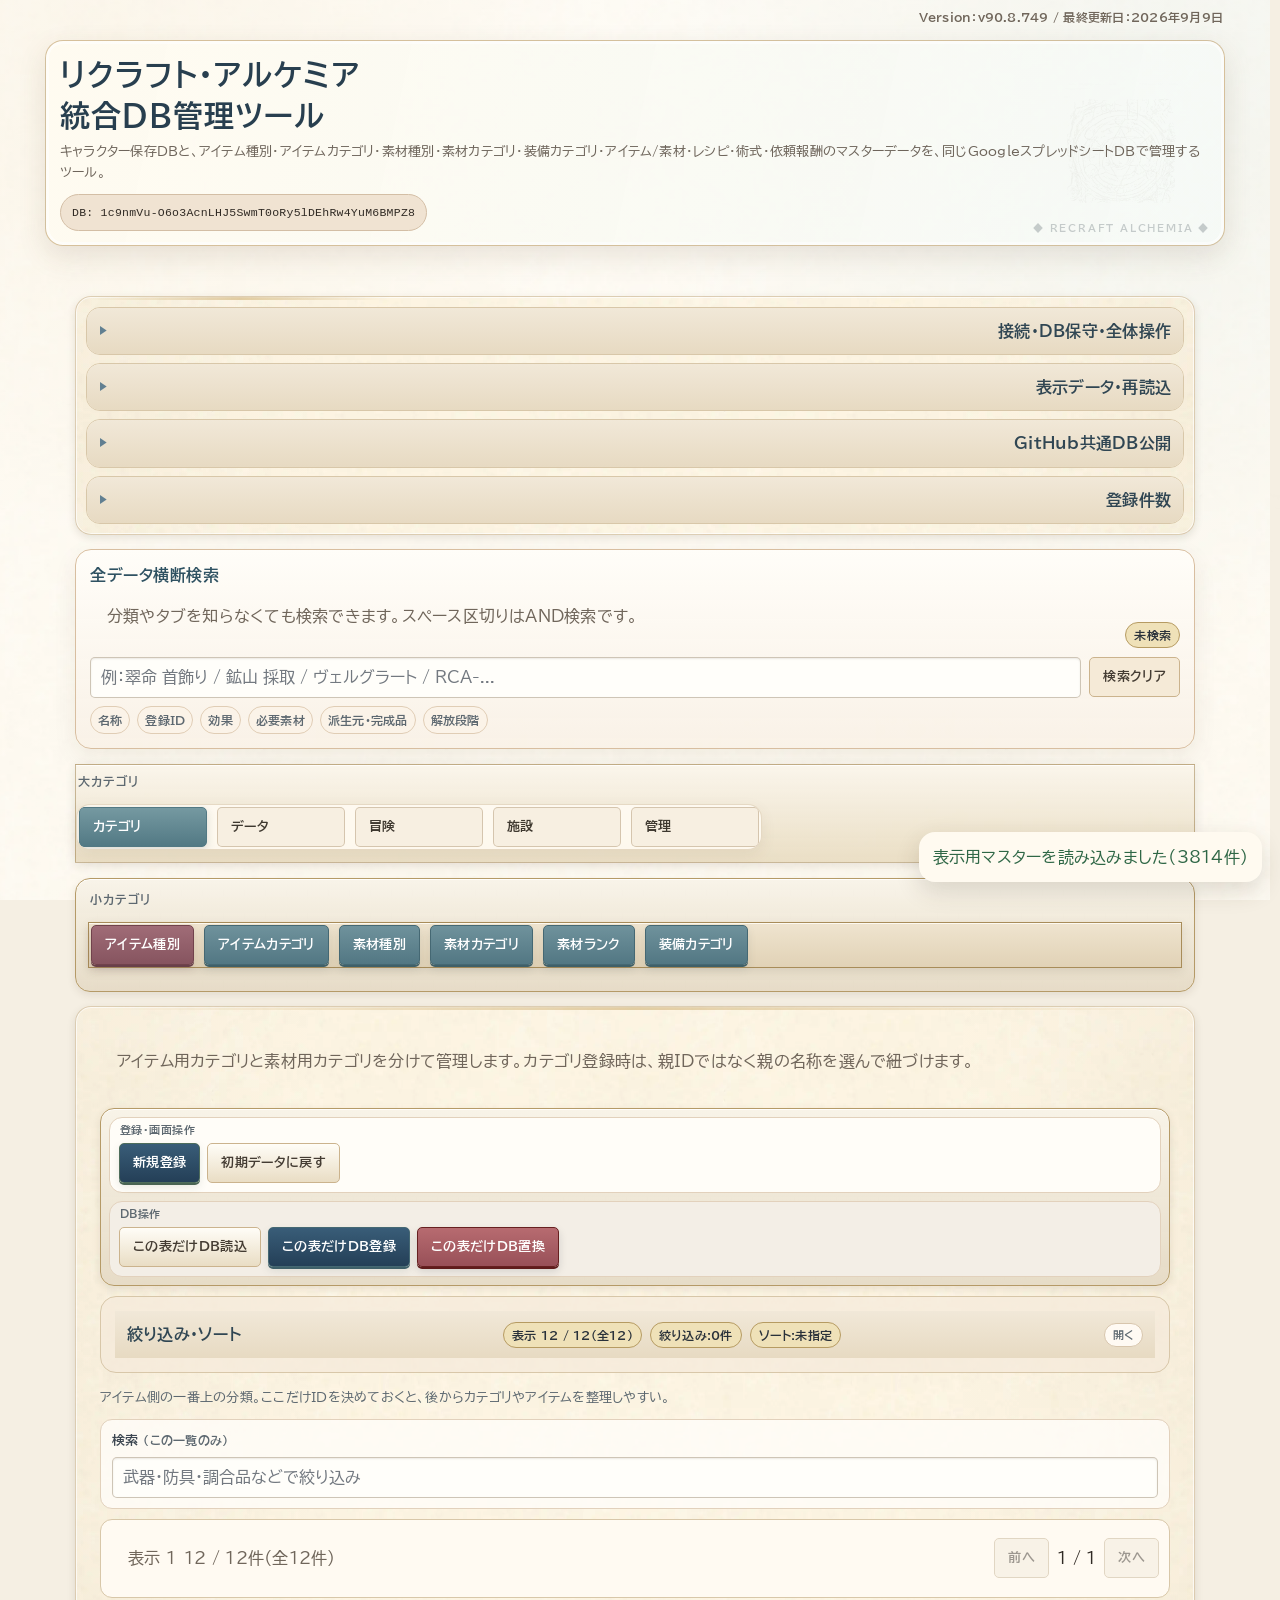
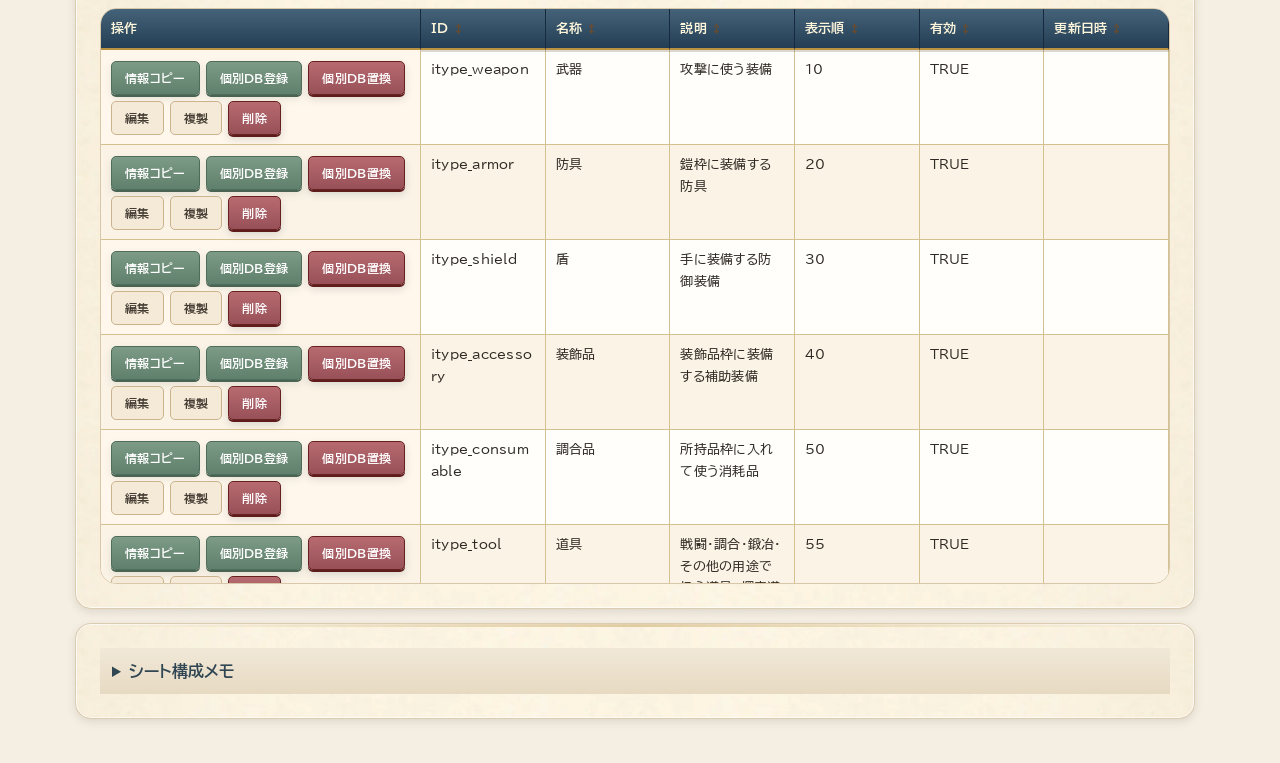
==== commit b7f6e9a4: "Add files via upload" ====
--- a/database_admin.html
+++ b/database_admin.html
@@ -3,7 +3,7 @@
 <head>
 <meta charset="UTF-8">
 <meta name="viewport" content="width=device-width, initial-scale=1.0">
-<title>リクラフト・アルケミア 統合DB管理ツール v90.8.748</title>
+<title>リクラフト・アルケミア 統合DB管理ツール v90.8.749</title>
 <style>
   :root{
     --bg:#f7f2ea;
@@ -1231,10 +1231,10 @@
 @media(max-width:720px){.ra-build-info{text-align:left}.title-card .subtitle,.dbid{display:none}header{padding:8px!important}.title-card{padding:10px!important}.title-card h1{font-size:1.25rem!important}.toolbar{gap:6px!important}.ra-admin-fold-body{padding:8px}main>.subnav-block:not(.hidden){top:52px}#recordInternalCategoryBlock:not(.hidden){top:104px}.tabs,.subtabs{max-height:106px}}
 </style>
 
-<link rel="stylesheet" href="ra-design-system.css?v=90.8.748-branch-inheritance-named-processing-ui-fix-20260909">
+<link rel="stylesheet" href="ra-design-system.css?v=90.8.749-strong-enemy-signature-balance-20260909">
 </head>
 <body class="ra-app ra-manager ra-database">
-<div class="ra-build-info">Version：v90.8.748 / 最終更新日：2026年9月9日</div>
+<div class="ra-build-info">Version：v90.8.749 / 最終更新日：2026年9月9日</div>
 
 <header>
   <div class="title-card">
@@ -1984,8 +1984,8 @@
 <script>
 // ローカル管理ツールから毎回URLを入力しない運用にする場合は、ここにApps Scriptの /exec URLを入れてください。
 const DEFAULT_GAS_WEB_APP_URL = 'https://script.google.com/macros/s/AKfycbxNQYC7-aBE23cliuD1Zdze18xHh-q45P1qpBgwCCg0dYgxd1b8A-R63eGjzMtgOxMT/exec';
-const RECRAFT_DB_VERSION = 'v90.8.748';
-const RECRAFT_DB_REQUIRED_SERVER_VERSION = 'v90.8.748';
+const RECRAFT_DB_VERSION = 'v90.8.749';
+const RECRAFT_DB_REQUIRED_SERVER_VERSION = 'v90.8.749';
 const DB_ID = '1c9nmVu-O6o3AcnLHJ5SwmT0oRy5lDEhRw4YuM6BMPZ8';
 const DATA_KEYS = ['item_types','item_categories','material_types','material_categories','material_ranks','equipment_categories','items','recipes','spells','skills','quest_rewards','quests','exploration_areas','event_tables','treasure_tables','appraisal_rules','monsters'];
 const FULL_DB_KEYS = [...DATA_KEYS];
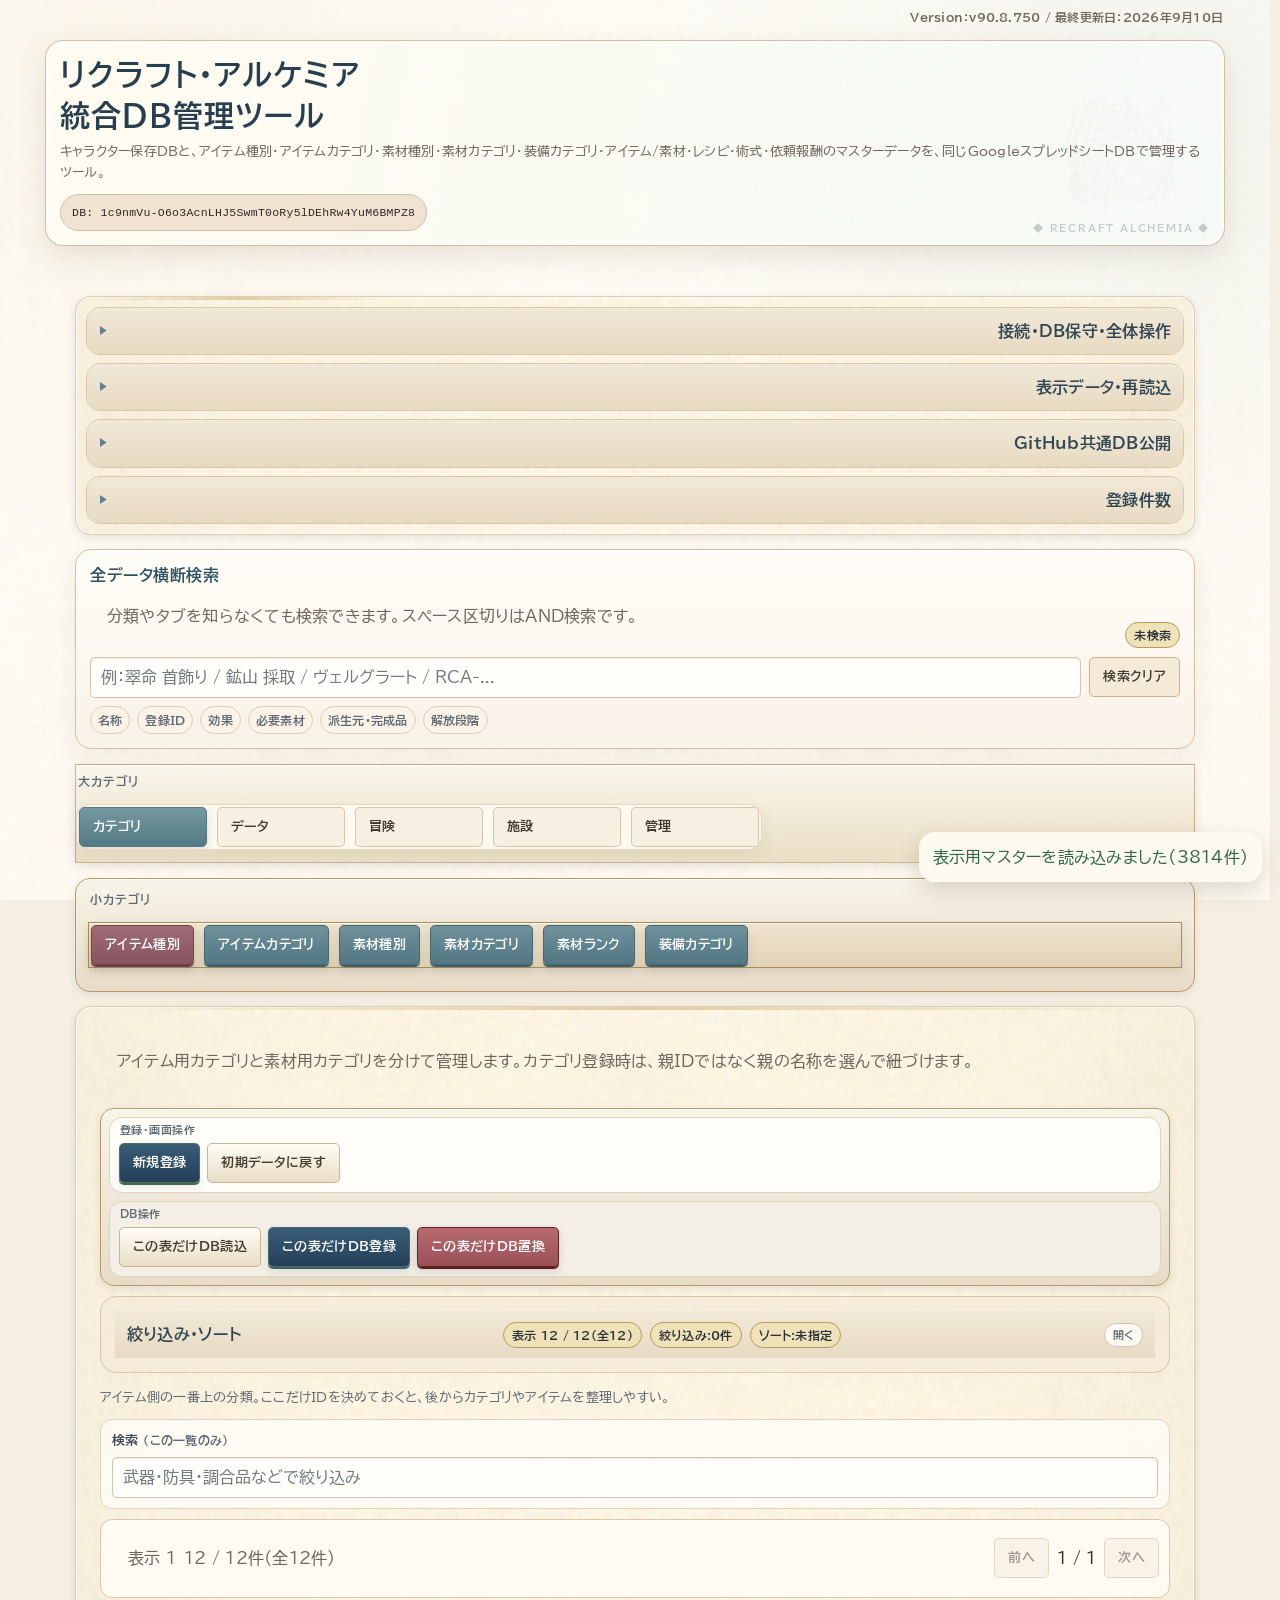
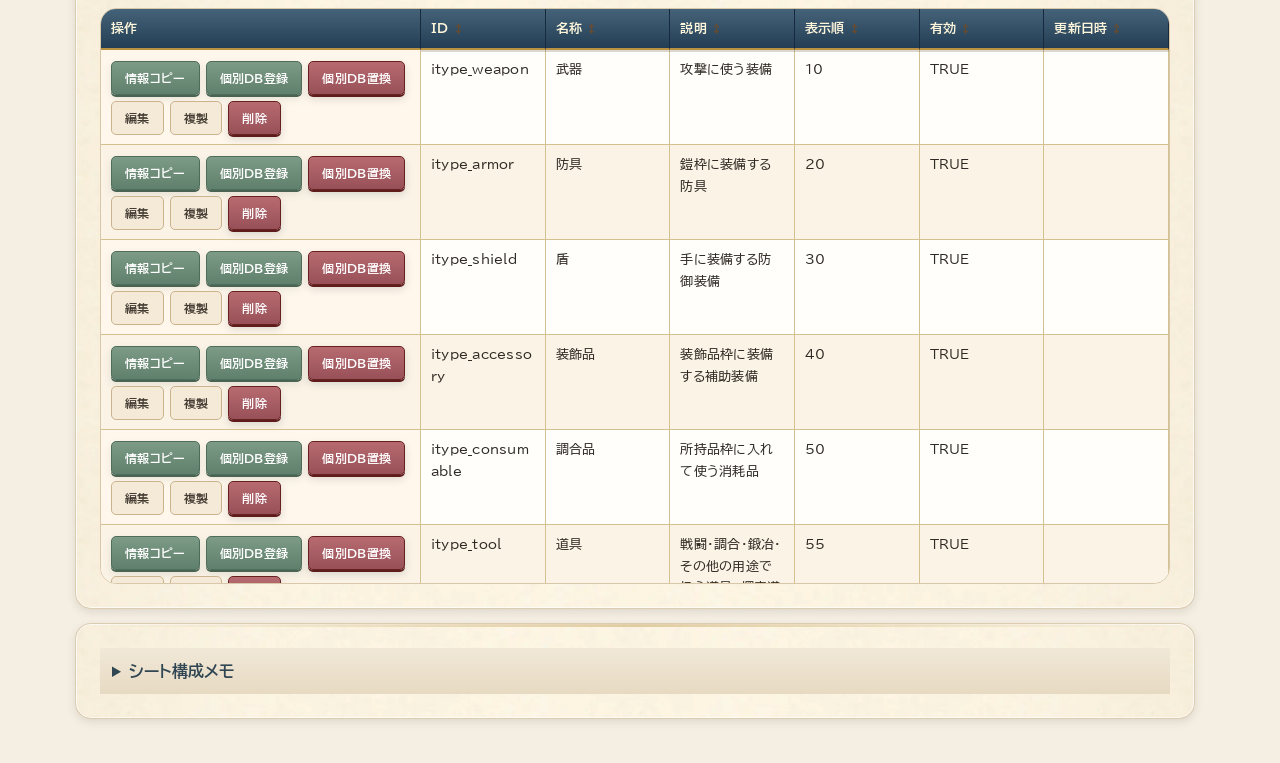
==== commit 9f49792c: "Add files via upload" ====
--- a/database_admin.html
+++ b/database_admin.html
@@ -3,7 +3,7 @@
 <head>
 <meta charset="UTF-8">
 <meta name="viewport" content="width=device-width, initial-scale=1.0">
-<title>リクラフト・アルケミア 統合DB管理ツール v90.8.749</title>
+<title>リクラフト・アルケミア 統合DB管理ツール v90.8.750</title>
 <style>
   :root{
     --bg:#f7f2ea;
@@ -1231,10 +1231,10 @@
 @media(max-width:720px){.ra-build-info{text-align:left}.title-card .subtitle,.dbid{display:none}header{padding:8px!important}.title-card{padding:10px!important}.title-card h1{font-size:1.25rem!important}.toolbar{gap:6px!important}.ra-admin-fold-body{padding:8px}main>.subnav-block:not(.hidden){top:52px}#recordInternalCategoryBlock:not(.hidden){top:104px}.tabs,.subtabs{max-height:106px}}
 </style>
 
-<link rel="stylesheet" href="ra-design-system.css?v=90.8.749-strong-enemy-signature-balance-20260909">
+<link rel="stylesheet" href="ra-design-system.css?v=90.8.750-weapon-branch-audit-20260910">
 </head>
 <body class="ra-app ra-manager ra-database">
-<div class="ra-build-info">Version：v90.8.749 / 最終更新日：2026年9月9日</div>
+<div class="ra-build-info">Version：v90.8.750 / 最終更新日：2026年9月10日</div>
 
 <header>
   <div class="title-card">
@@ -1984,8 +1984,8 @@
 <script>
 // ローカル管理ツールから毎回URLを入力しない運用にする場合は、ここにApps Scriptの /exec URLを入れてください。
 const DEFAULT_GAS_WEB_APP_URL = 'https://script.google.com/macros/s/AKfycbxNQYC7-aBE23cliuD1Zdze18xHh-q45P1qpBgwCCg0dYgxd1b8A-R63eGjzMtgOxMT/exec';
-const RECRAFT_DB_VERSION = 'v90.8.749';
-const RECRAFT_DB_REQUIRED_SERVER_VERSION = 'v90.8.749';
+const RECRAFT_DB_VERSION = 'v90.8.750';
+const RECRAFT_DB_REQUIRED_SERVER_VERSION = 'v90.8.750';
 const DB_ID = '1c9nmVu-O6o3AcnLHJ5SwmT0oRy5lDEhRw4YuM6BMPZ8';
 const DATA_KEYS = ['item_types','item_categories','material_types','material_categories','material_ranks','equipment_categories','items','recipes','spells','skills','quest_rewards','quests','exploration_areas','event_tables','treasure_tables','appraisal_rules','monsters'];
 const FULL_DB_KEYS = [...DATA_KEYS];
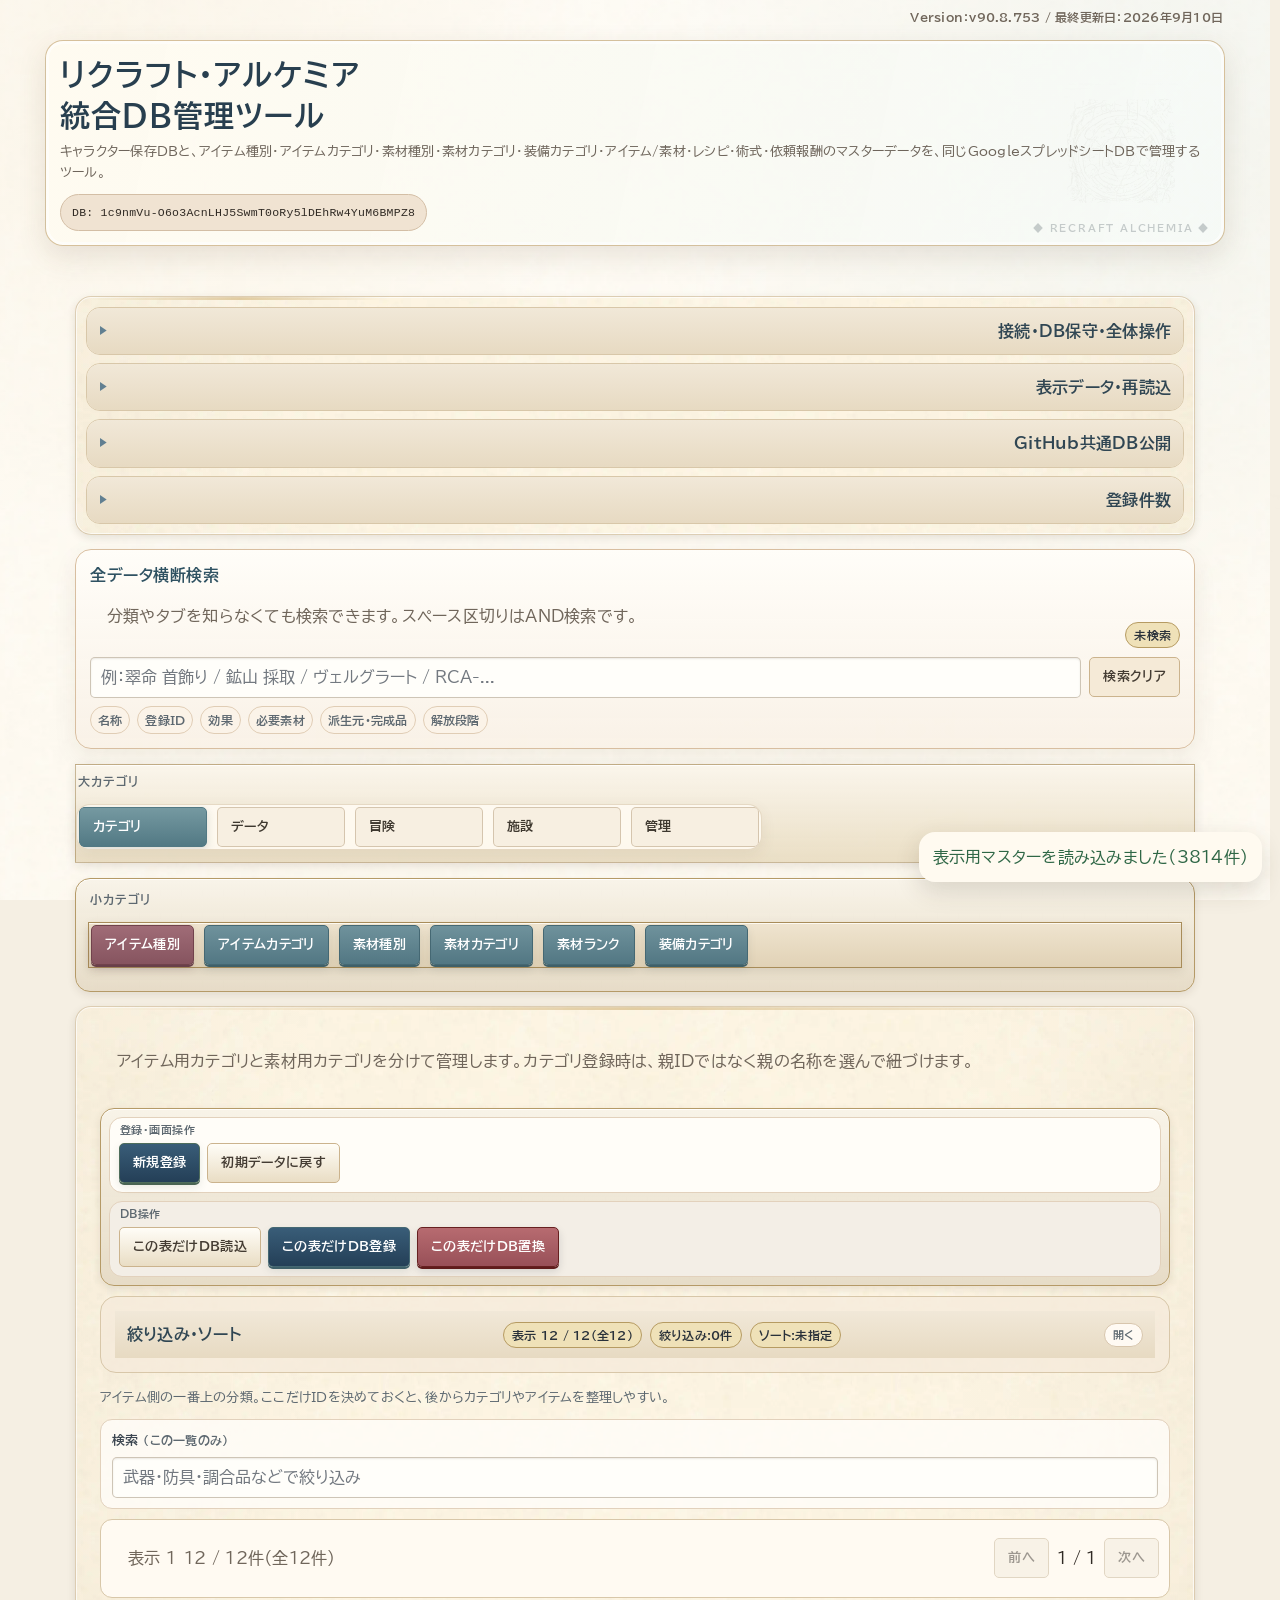
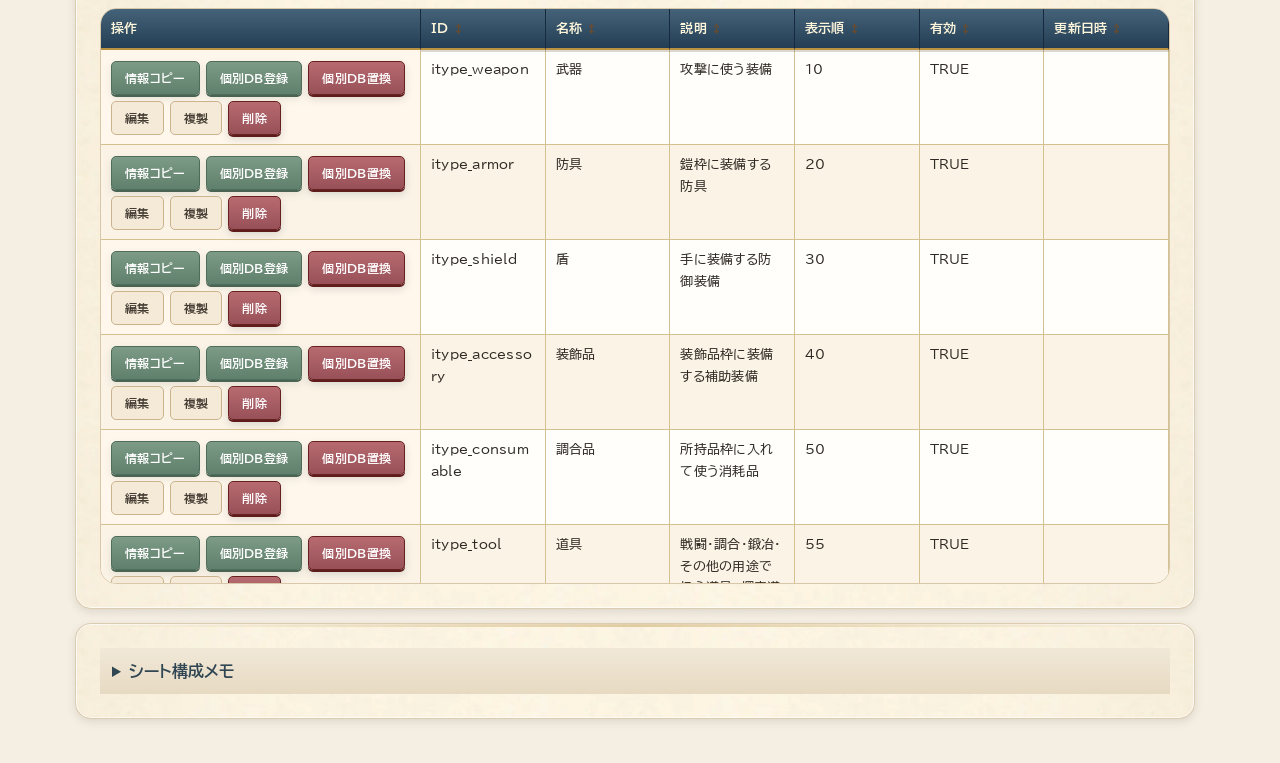
==== commit 667b8f39: "Add files via upload" ====
--- a/database_admin.html
+++ b/database_admin.html
@@ -3,7 +3,7 @@
 <head>
 <meta charset="UTF-8">
 <meta name="viewport" content="width=device-width, initial-scale=1.0">
-<title>リクラフト・アルケミア 統合DB管理ツール v90.8.750</title>
+<title>リクラフト・アルケミア 統合DB管理ツール v90.8.753</title>
 <style>
   :root{
     --bg:#f7f2ea;
@@ -1231,10 +1231,10 @@
 @media(max-width:720px){.ra-build-info{text-align:left}.title-card .subtitle,.dbid{display:none}header{padding:8px!important}.title-card{padding:10px!important}.title-card h1{font-size:1.25rem!important}.toolbar{gap:6px!important}.ra-admin-fold-body{padding:8px}main>.subnav-block:not(.hidden){top:52px}#recordInternalCategoryBlock:not(.hidden){top:104px}.tabs,.subtabs{max-height:106px}}
 </style>
 
-<link rel="stylesheet" href="ra-design-system.css?v=90.8.750-weapon-branch-audit-20260910">
+<link rel="stylesheet" href="ra-design-system.css?v=90.8.753-weapon-branch-audit-20260910">
 </head>
 <body class="ra-app ra-manager ra-database">
-<div class="ra-build-info">Version：v90.8.750 / 最終更新日：2026年9月10日</div>
+<div class="ra-build-info">Version：v90.8.753 / 最終更新日：2026年9月10日</div>
 
 <header>
   <div class="title-card">
@@ -1984,8 +1984,8 @@
 <script>
 // ローカル管理ツールから毎回URLを入力しない運用にする場合は、ここにApps Scriptの /exec URLを入れてください。
 const DEFAULT_GAS_WEB_APP_URL = 'https://script.google.com/macros/s/AKfycbxNQYC7-aBE23cliuD1Zdze18xHh-q45P1qpBgwCCg0dYgxd1b8A-R63eGjzMtgOxMT/exec';
-const RECRAFT_DB_VERSION = 'v90.8.750';
-const RECRAFT_DB_REQUIRED_SERVER_VERSION = 'v90.8.750';
+const RECRAFT_DB_VERSION = 'v90.8.753';
+const RECRAFT_DB_REQUIRED_SERVER_VERSION = 'v90.8.753';
 const DB_ID = '1c9nmVu-O6o3AcnLHJ5SwmT0oRy5lDEhRw4YuM6BMPZ8';
 const DATA_KEYS = ['item_types','item_categories','material_types','material_categories','material_ranks','equipment_categories','items','recipes','spells','skills','quest_rewards','quests','exploration_areas','event_tables','treasure_tables','appraisal_rules','monsters'];
 const FULL_DB_KEYS = [...DATA_KEYS];
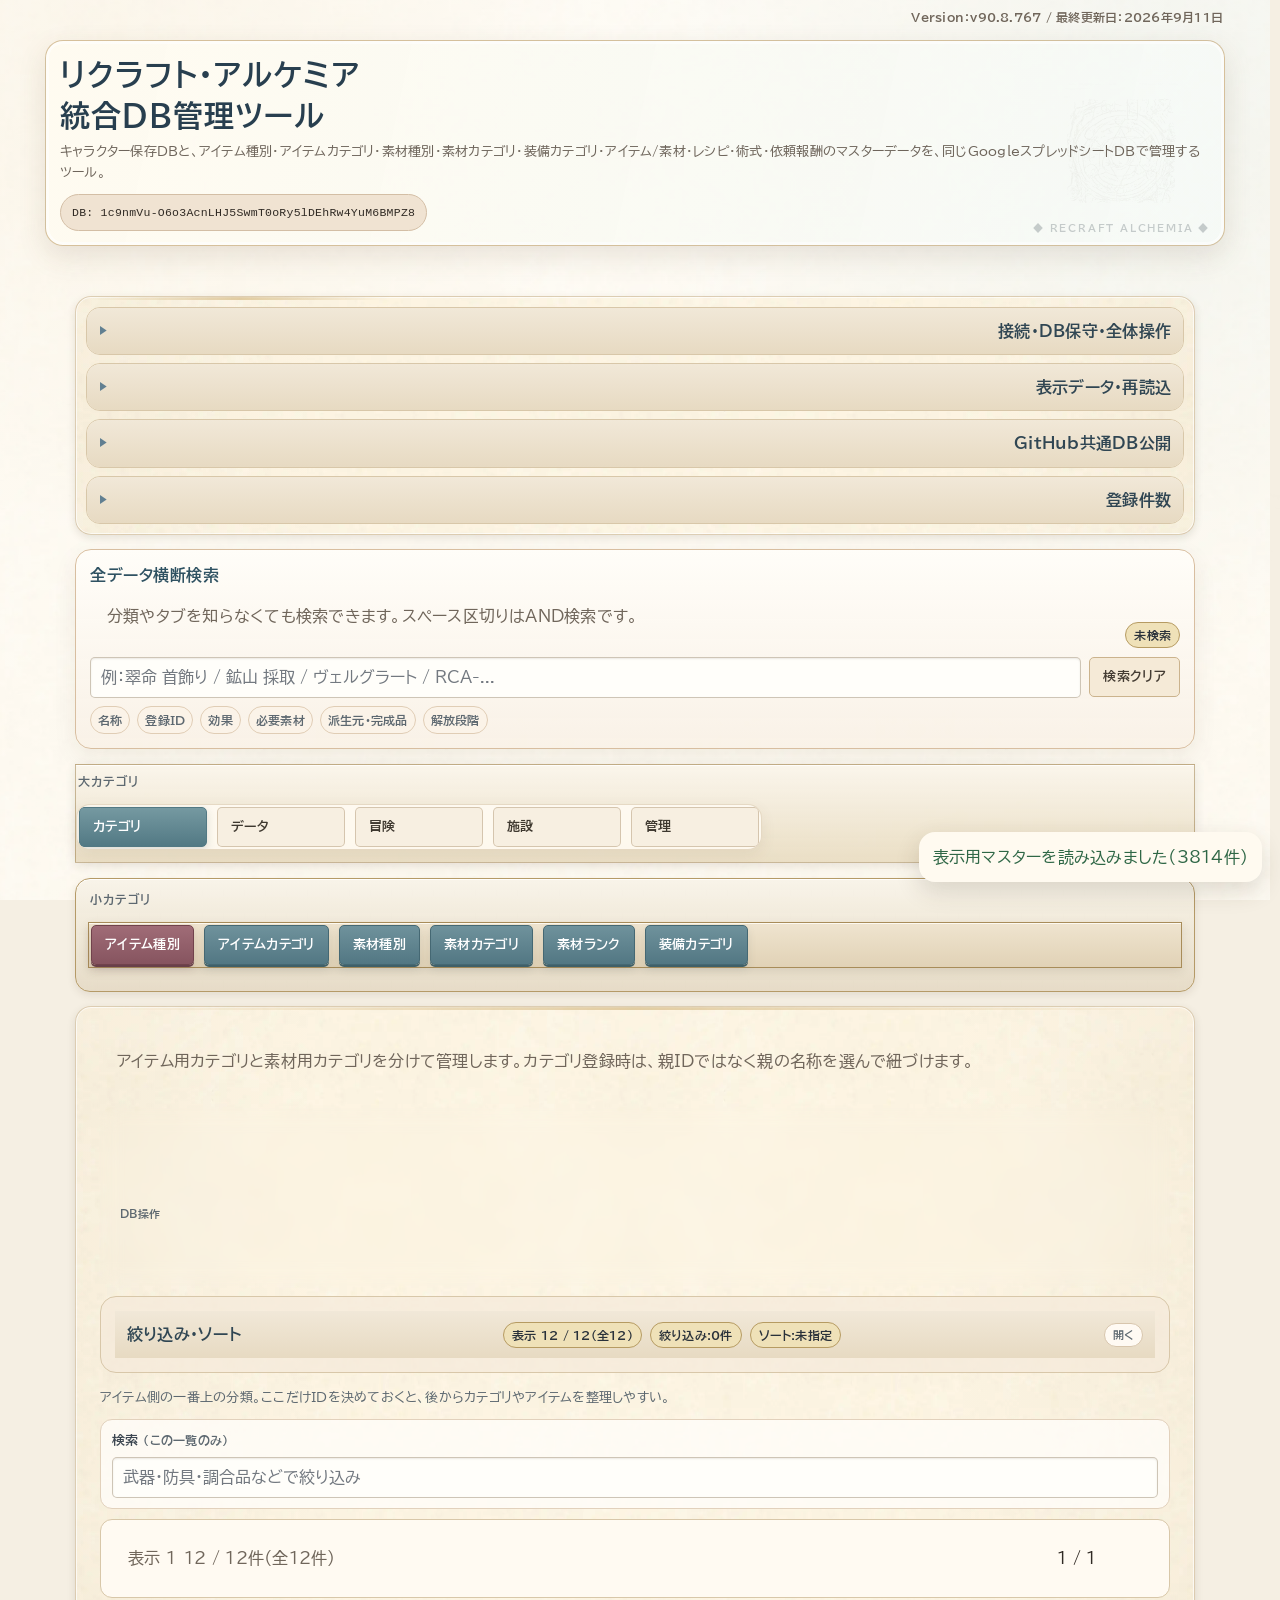
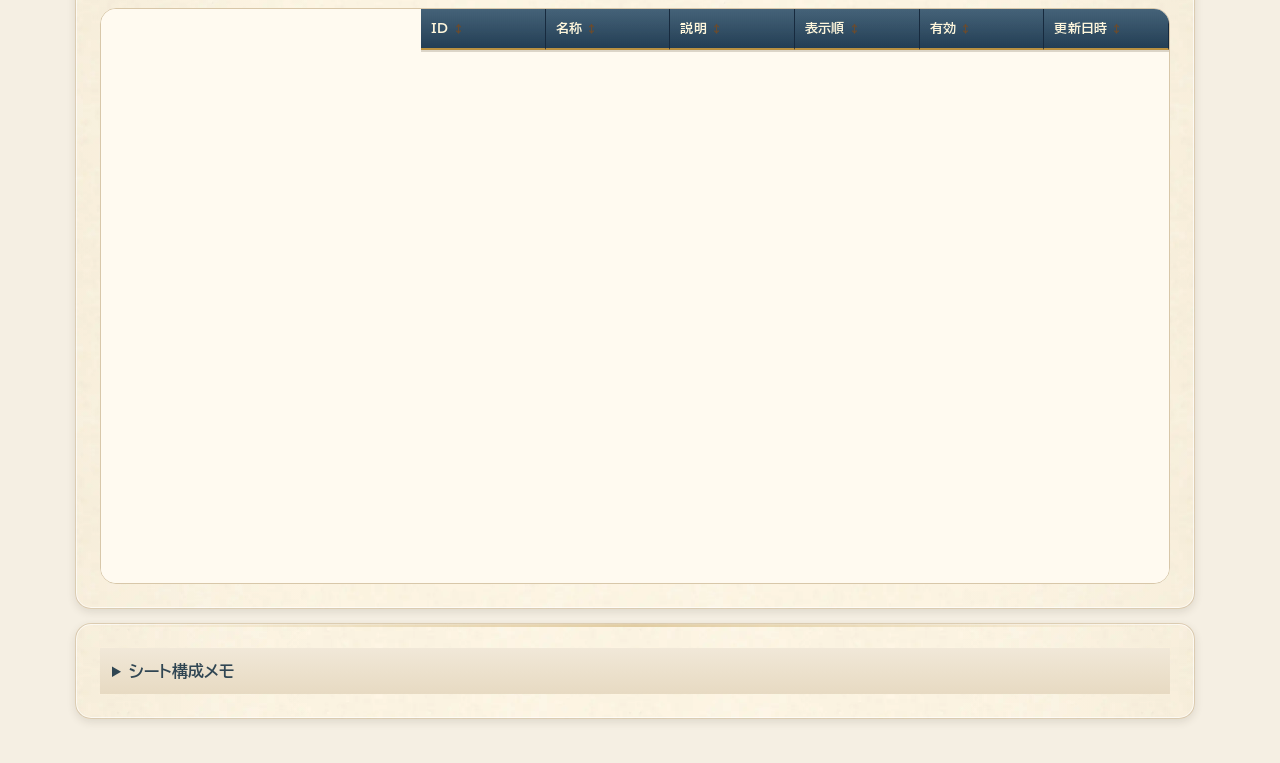
==== commit 27fd0087: "Add files via upload" ====
--- a/database_admin.html
+++ b/database_admin.html
@@ -3,7 +3,7 @@
 <head>
 <meta charset="UTF-8">
 <meta name="viewport" content="width=device-width, initial-scale=1.0">
-<title>リクラフト・アルケミア 統合DB管理ツール v90.8.753</title>
+<title>リクラフト・アルケミア 統合DB管理ツール v90.8.767</title>
 <style>
   :root{
     --bg:#f7f2ea;
@@ -1231,10 +1231,10 @@
 @media(max-width:720px){.ra-build-info{text-align:left}.title-card .subtitle,.dbid{display:none}header{padding:8px!important}.title-card{padding:10px!important}.title-card h1{font-size:1.25rem!important}.toolbar{gap:6px!important}.ra-admin-fold-body{padding:8px}main>.subnav-block:not(.hidden){top:52px}#recordInternalCategoryBlock:not(.hidden){top:104px}.tabs,.subtabs{max-height:106px}}
 </style>
 
-<link rel="stylesheet" href="ra-design-system.css?v=90.8.753-weapon-branch-audit-20260910">
+<link rel="stylesheet" href="ra-design-system.css?v=90.8.767-boss-affinity-20260911">
 </head>
 <body class="ra-app ra-manager ra-database">
-<div class="ra-build-info">Version：v90.8.753 / 最終更新日：2026年9月10日</div>
+<div class="ra-build-info">Version：v90.8.767 / 最終更新日：2026年9月11日</div>
 
 <header>
   <div class="title-card">
@@ -1984,8 +1984,8 @@
 <script>
 // ローカル管理ツールから毎回URLを入力しない運用にする場合は、ここにApps Scriptの /exec URLを入れてください。
 const DEFAULT_GAS_WEB_APP_URL = 'https://script.google.com/macros/s/AKfycbxNQYC7-aBE23cliuD1Zdze18xHh-q45P1qpBgwCCg0dYgxd1b8A-R63eGjzMtgOxMT/exec';
-const RECRAFT_DB_VERSION = 'v90.8.753';
-const RECRAFT_DB_REQUIRED_SERVER_VERSION = 'v90.8.753';
+const RECRAFT_DB_VERSION = 'v90.8.767';
+const RECRAFT_DB_REQUIRED_SERVER_VERSION = 'v90.8.767';
 const DB_ID = '1c9nmVu-O6o3AcnLHJ5SwmT0oRy5lDEhRw4YuM6BMPZ8';
 const DATA_KEYS = ['item_types','item_categories','material_types','material_categories','material_ranks','equipment_categories','items','recipes','spells','skills','quest_rewards','quests','exploration_areas','event_tables','treasure_tables','appraisal_rules','monsters'];
 const FULL_DB_KEYS = [...DATA_KEYS];
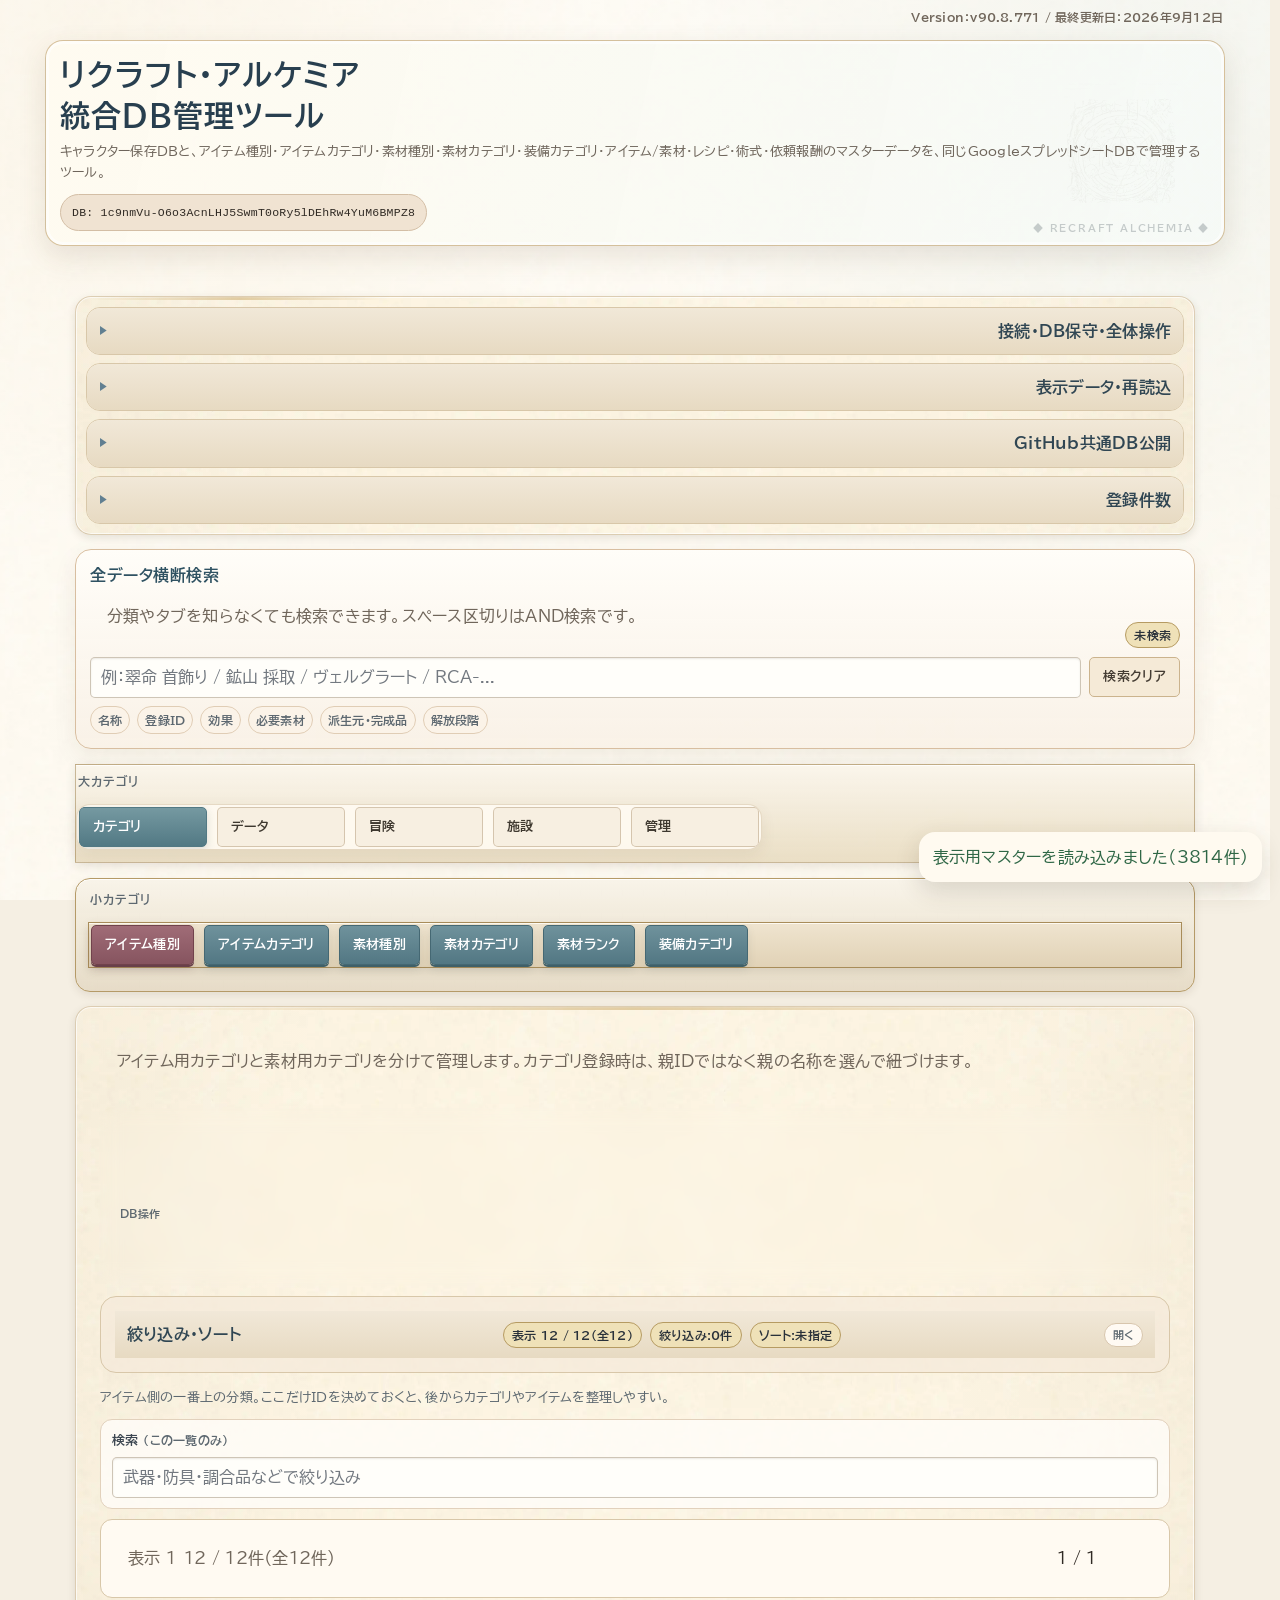
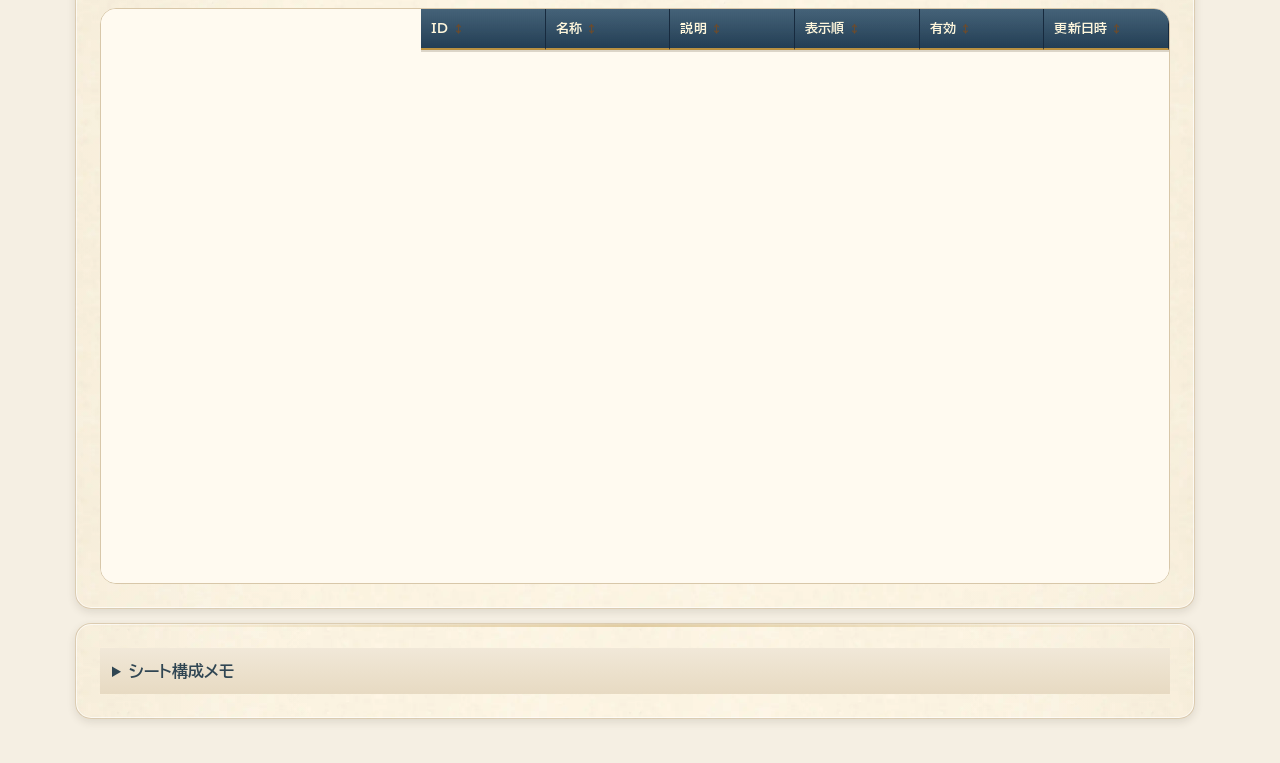
==== commit a18e12aa: "Add files via upload" ====
--- a/database_admin.html
+++ b/database_admin.html
@@ -3,7 +3,7 @@
 <head>
 <meta charset="UTF-8">
 <meta name="viewport" content="width=device-width, initial-scale=1.0">
-<title>リクラフト・アルケミア 統合DB管理ツール v90.8.767</title>
+<title>リクラフト・アルケミア 統合DB管理ツール v90.8.771</title>
 <style>
   :root{
     --bg:#f7f2ea;
@@ -1231,10 +1231,10 @@
 @media(max-width:720px){.ra-build-info{text-align:left}.title-card .subtitle,.dbid{display:none}header{padding:8px!important}.title-card{padding:10px!important}.title-card h1{font-size:1.25rem!important}.toolbar{gap:6px!important}.ra-admin-fold-body{padding:8px}main>.subnav-block:not(.hidden){top:52px}#recordInternalCategoryBlock:not(.hidden){top:104px}.tabs,.subtabs{max-height:106px}}
 </style>
 
-<link rel="stylesheet" href="ra-design-system.css?v=90.8.767-boss-affinity-20260911">
+<link rel="stylesheet" href="ra-design-system.css?v=90.8.771-weapon-lineage-reaudit-20260912">
 </head>
 <body class="ra-app ra-manager ra-database">
-<div class="ra-build-info">Version：v90.8.767 / 最終更新日：2026年9月11日</div>
+<div class="ra-build-info">Version：v90.8.771 / 最終更新日：2026年9月12日</div>
 
 <header>
   <div class="title-card">
@@ -1984,8 +1984,8 @@
 <script>
 // ローカル管理ツールから毎回URLを入力しない運用にする場合は、ここにApps Scriptの /exec URLを入れてください。
 const DEFAULT_GAS_WEB_APP_URL = 'https://script.google.com/macros/s/AKfycbxNQYC7-aBE23cliuD1Zdze18xHh-q45P1qpBgwCCg0dYgxd1b8A-R63eGjzMtgOxMT/exec';
-const RECRAFT_DB_VERSION = 'v90.8.767';
-const RECRAFT_DB_REQUIRED_SERVER_VERSION = 'v90.8.767';
+const RECRAFT_DB_VERSION = 'v90.8.771';
+const RECRAFT_DB_REQUIRED_SERVER_VERSION = 'v90.8.771';
 const DB_ID = '1c9nmVu-O6o3AcnLHJ5SwmT0oRy5lDEhRw4YuM6BMPZ8';
 const DATA_KEYS = ['item_types','item_categories','material_types','material_categories','material_ranks','equipment_categories','items','recipes','spells','skills','quest_rewards','quests','exploration_areas','event_tables','treasure_tables','appraisal_rules','monsters'];
 const FULL_DB_KEYS = [...DATA_KEYS];
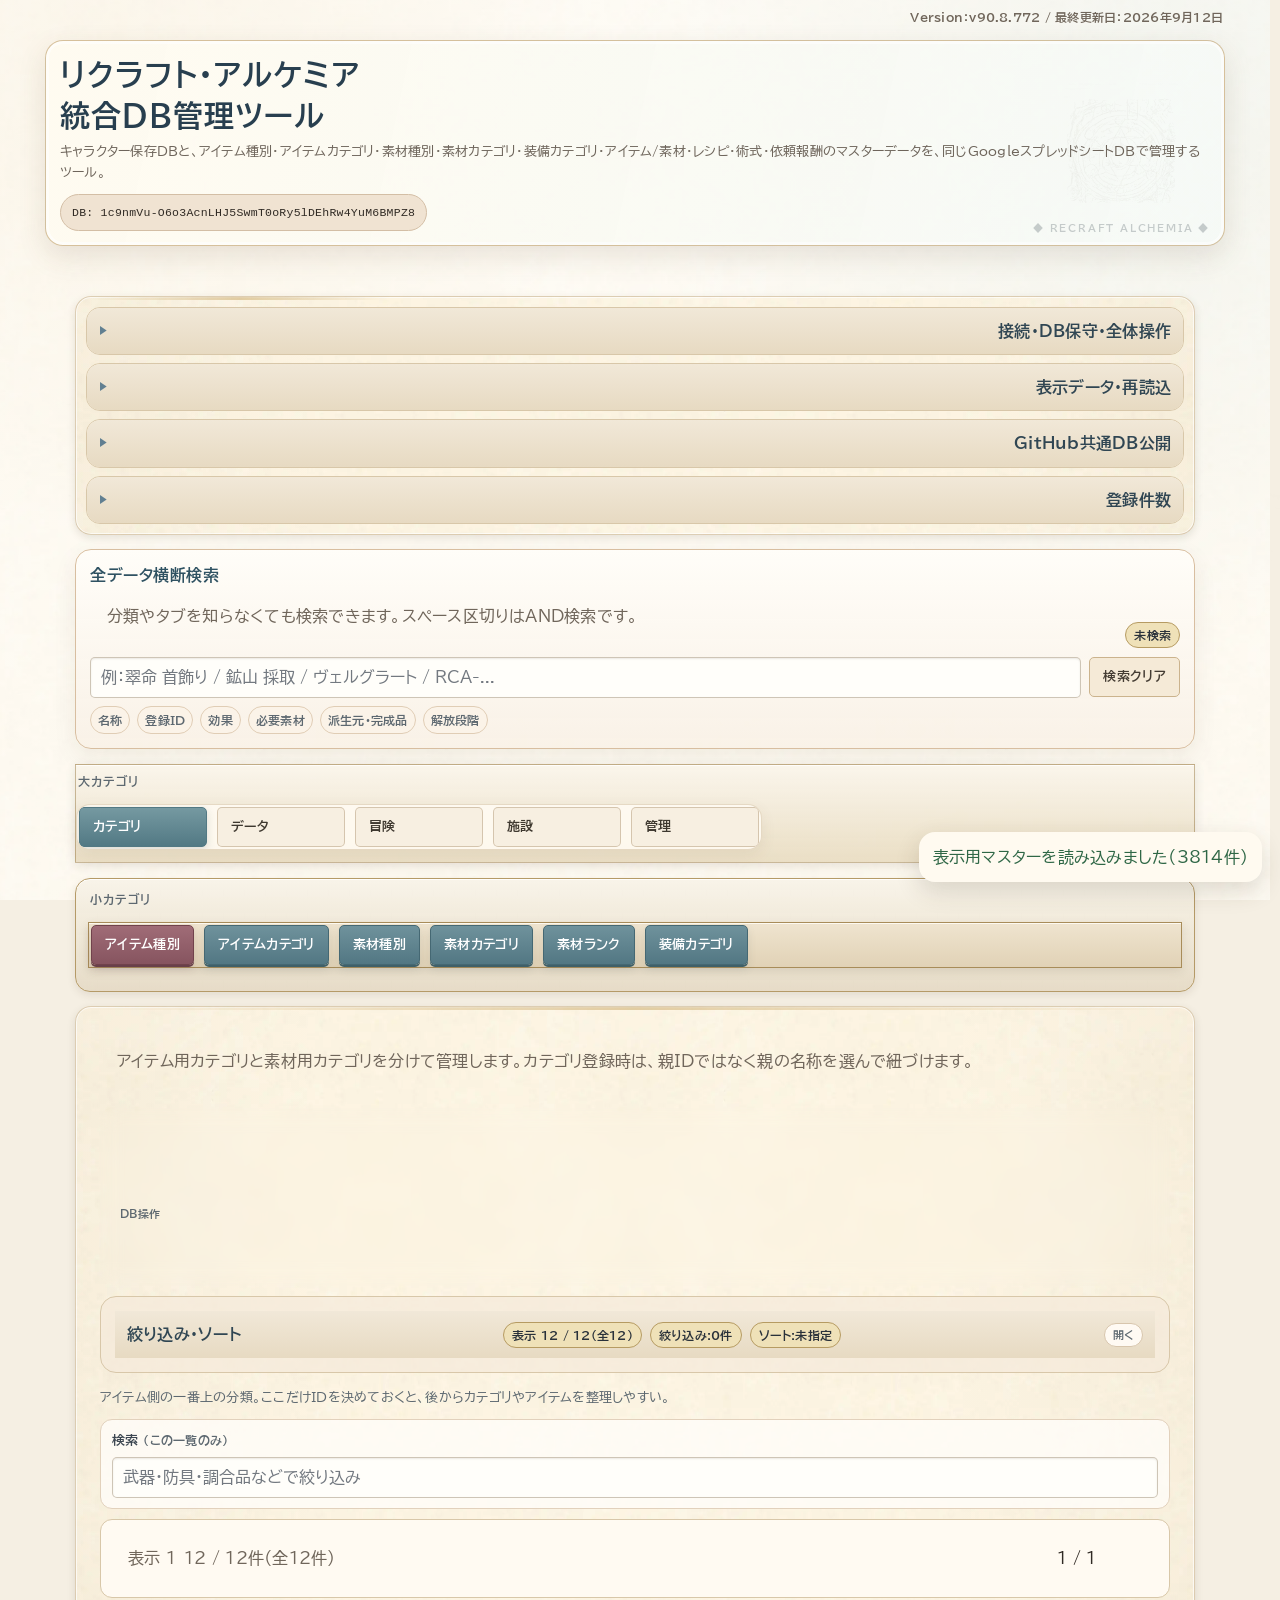
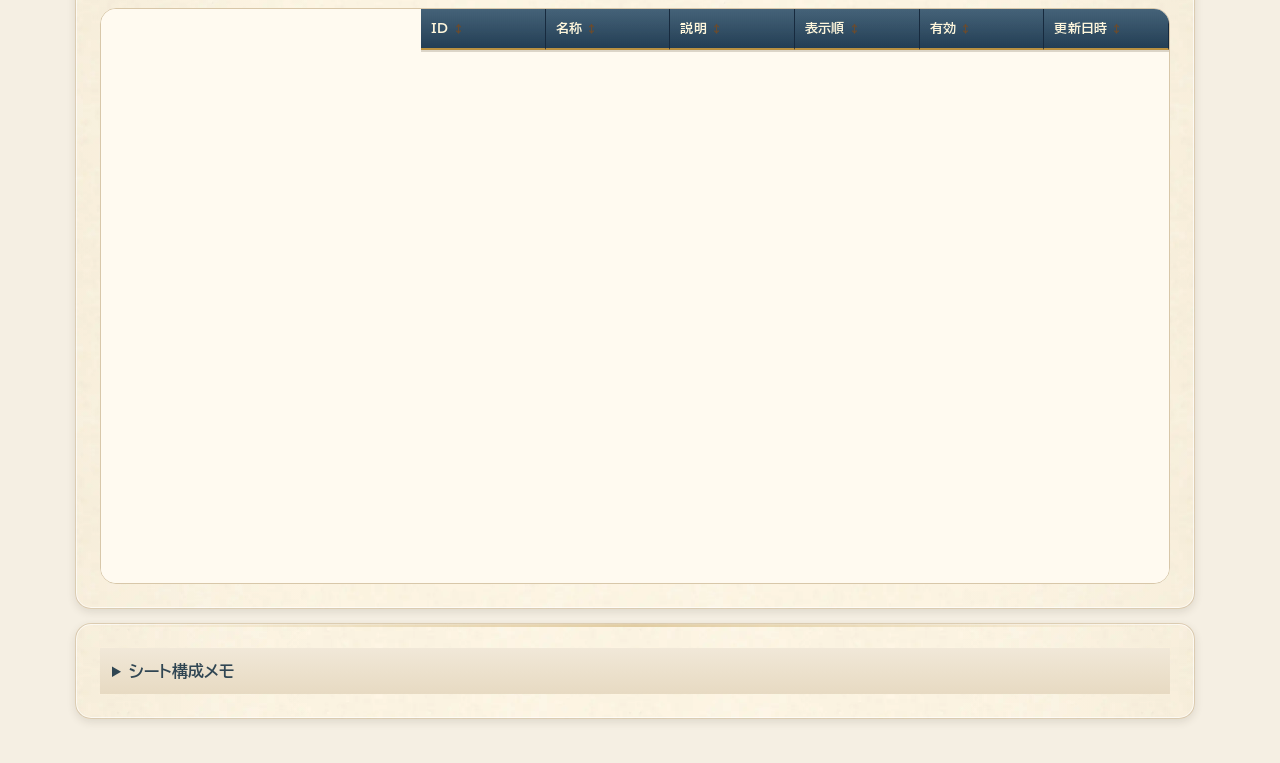
==== commit 914082bc: "Add files via upload" ====
--- a/database_admin.html
+++ b/database_admin.html
@@ -3,7 +3,7 @@
 <head>
 <meta charset="UTF-8">
 <meta name="viewport" content="width=device-width, initial-scale=1.0">
-<title>リクラフト・アルケミア 統合DB管理ツール v90.8.771</title>
+<title>リクラフト・アルケミア 統合DB管理ツール v90.8.772</title>
 <style>
   :root{
     --bg:#f7f2ea;
@@ -1231,10 +1231,10 @@
 @media(max-width:720px){.ra-build-info{text-align:left}.title-card .subtitle,.dbid{display:none}header{padding:8px!important}.title-card{padding:10px!important}.title-card h1{font-size:1.25rem!important}.toolbar{gap:6px!important}.ra-admin-fold-body{padding:8px}main>.subnav-block:not(.hidden){top:52px}#recordInternalCategoryBlock:not(.hidden){top:104px}.tabs,.subtabs{max-height:106px}}
 </style>
 
-<link rel="stylesheet" href="ra-design-system.css?v=90.8.771-weapon-lineage-reaudit-20260912">
+<link rel="stylesheet" href="ra-design-system.css?v=90.8.772-weapon-branch-function-diff-20260912">
 </head>
 <body class="ra-app ra-manager ra-database">
-<div class="ra-build-info">Version：v90.8.771 / 最終更新日：2026年9月12日</div>
+<div class="ra-build-info">Version：v90.8.772 / 最終更新日：2026年9月12日</div>
 
 <header>
   <div class="title-card">
@@ -1984,8 +1984,8 @@
 <script>
 // ローカル管理ツールから毎回URLを入力しない運用にする場合は、ここにApps Scriptの /exec URLを入れてください。
 const DEFAULT_GAS_WEB_APP_URL = 'https://script.google.com/macros/s/AKfycbxNQYC7-aBE23cliuD1Zdze18xHh-q45P1qpBgwCCg0dYgxd1b8A-R63eGjzMtgOxMT/exec';
-const RECRAFT_DB_VERSION = 'v90.8.771';
-const RECRAFT_DB_REQUIRED_SERVER_VERSION = 'v90.8.771';
+const RECRAFT_DB_VERSION = 'v90.8.772';
+const RECRAFT_DB_REQUIRED_SERVER_VERSION = 'v90.8.772';
 const DB_ID = '1c9nmVu-O6o3AcnLHJ5SwmT0oRy5lDEhRw4YuM6BMPZ8';
 const DATA_KEYS = ['item_types','item_categories','material_types','material_categories','material_ranks','equipment_categories','items','recipes','spells','skills','quest_rewards','quests','exploration_areas','event_tables','treasure_tables','appraisal_rules','monsters'];
 const FULL_DB_KEYS = [...DATA_KEYS];
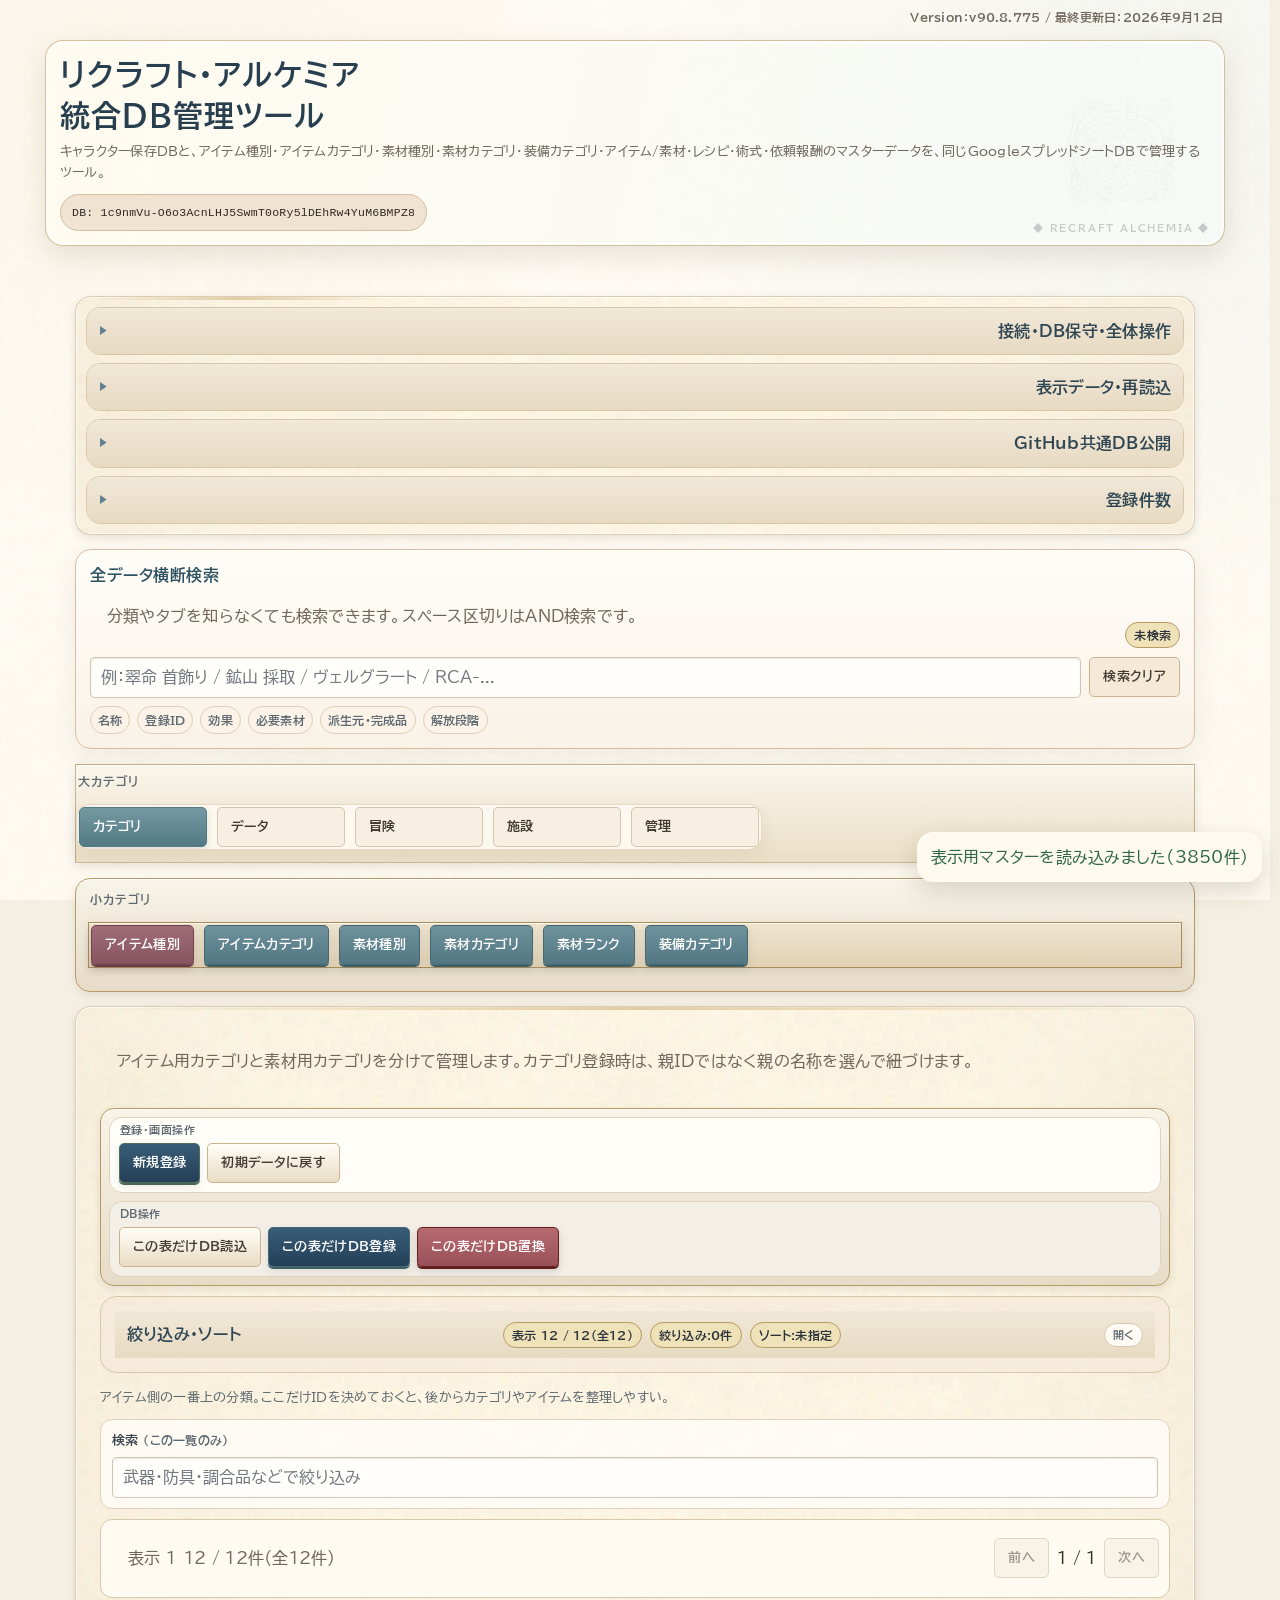
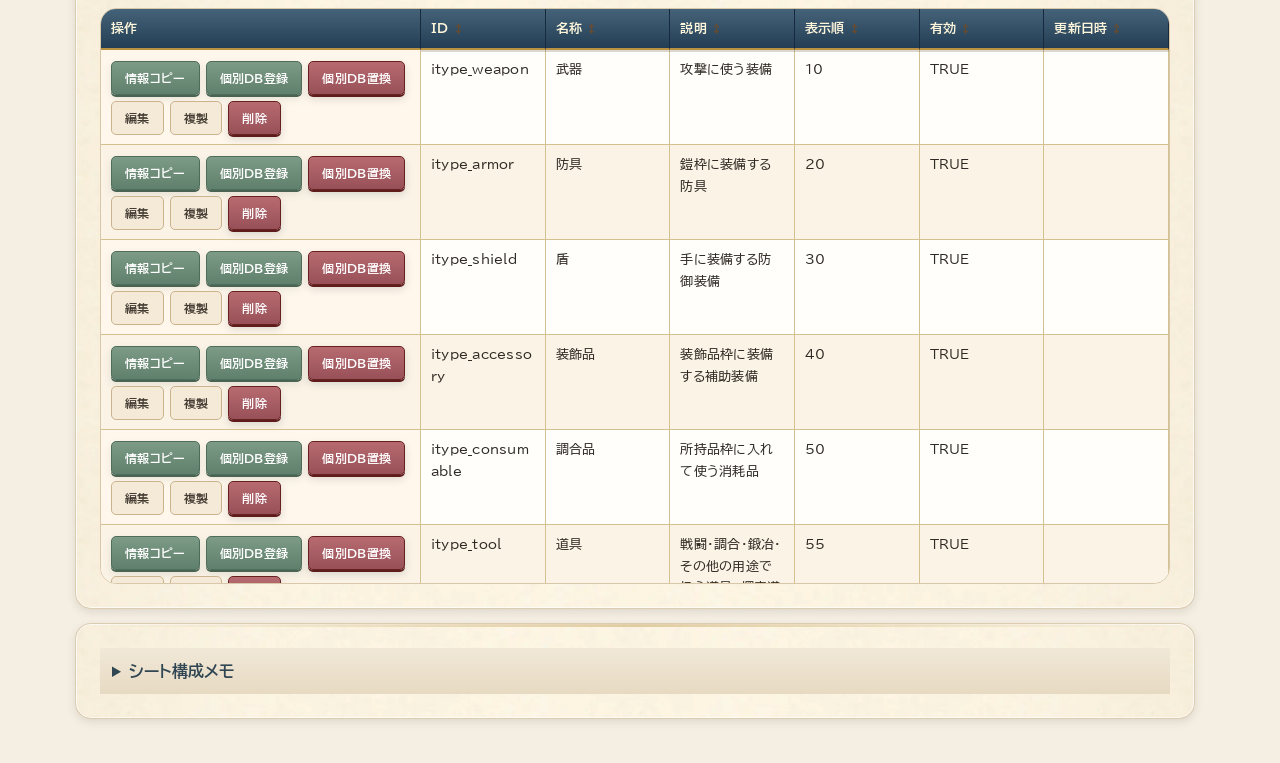
==== commit d7750ea2: "Add files via upload" ====
--- a/database_admin.html
+++ b/database_admin.html
@@ -3,7 +3,7 @@
 <head>
 <meta charset="UTF-8">
 <meta name="viewport" content="width=device-width, initial-scale=1.0">
-<title>リクラフト・アルケミア 統合DB管理ツール v90.8.772</title>
+<title>リクラフト・アルケミア 統合DB管理ツール v90.8.775</title>
 <style>
   :root{
     --bg:#f7f2ea;
@@ -1231,10 +1231,10 @@
 @media(max-width:720px){.ra-build-info{text-align:left}.title-card .subtitle,.dbid{display:none}header{padding:8px!important}.title-card{padding:10px!important}.title-card h1{font-size:1.25rem!important}.toolbar{gap:6px!important}.ra-admin-fold-body{padding:8px}main>.subnav-block:not(.hidden){top:52px}#recordInternalCategoryBlock:not(.hidden){top:104px}.tabs,.subtabs{max-height:106px}}
 </style>
 
-<link rel="stylesheet" href="ra-design-system.css?v=90.8.772-weapon-branch-function-diff-20260912">
+<link rel="stylesheet" href="ra-design-system.css?v=90.8.775-area-event-full-audit-20260912">
 </head>
 <body class="ra-app ra-manager ra-database">
-<div class="ra-build-info">Version：v90.8.772 / 最終更新日：2026年9月12日</div>
+<div class="ra-build-info">Version：v90.8.775 / 最終更新日：2026年9月12日</div>
 
 <header>
   <div class="title-card">
@@ -1984,8 +1984,8 @@
 <script>
 // ローカル管理ツールから毎回URLを入力しない運用にする場合は、ここにApps Scriptの /exec URLを入れてください。
 const DEFAULT_GAS_WEB_APP_URL = 'https://script.google.com/macros/s/AKfycbxNQYC7-aBE23cliuD1Zdze18xHh-q45P1qpBgwCCg0dYgxd1b8A-R63eGjzMtgOxMT/exec';
-const RECRAFT_DB_VERSION = 'v90.8.772';
-const RECRAFT_DB_REQUIRED_SERVER_VERSION = 'v90.8.772';
+const RECRAFT_DB_VERSION = 'v90.8.775';
+const RECRAFT_DB_REQUIRED_SERVER_VERSION = 'v90.8.775';
 const DB_ID = '1c9nmVu-O6o3AcnLHJ5SwmT0oRy5lDEhRw4YuM6BMPZ8';
 const DATA_KEYS = ['item_types','item_categories','material_types','material_categories','material_ranks','equipment_categories','items','recipes','spells','skills','quest_rewards','quests','exploration_areas','event_tables','treasure_tables','appraisal_rules','monsters'];
 const FULL_DB_KEYS = [...DATA_KEYS];
